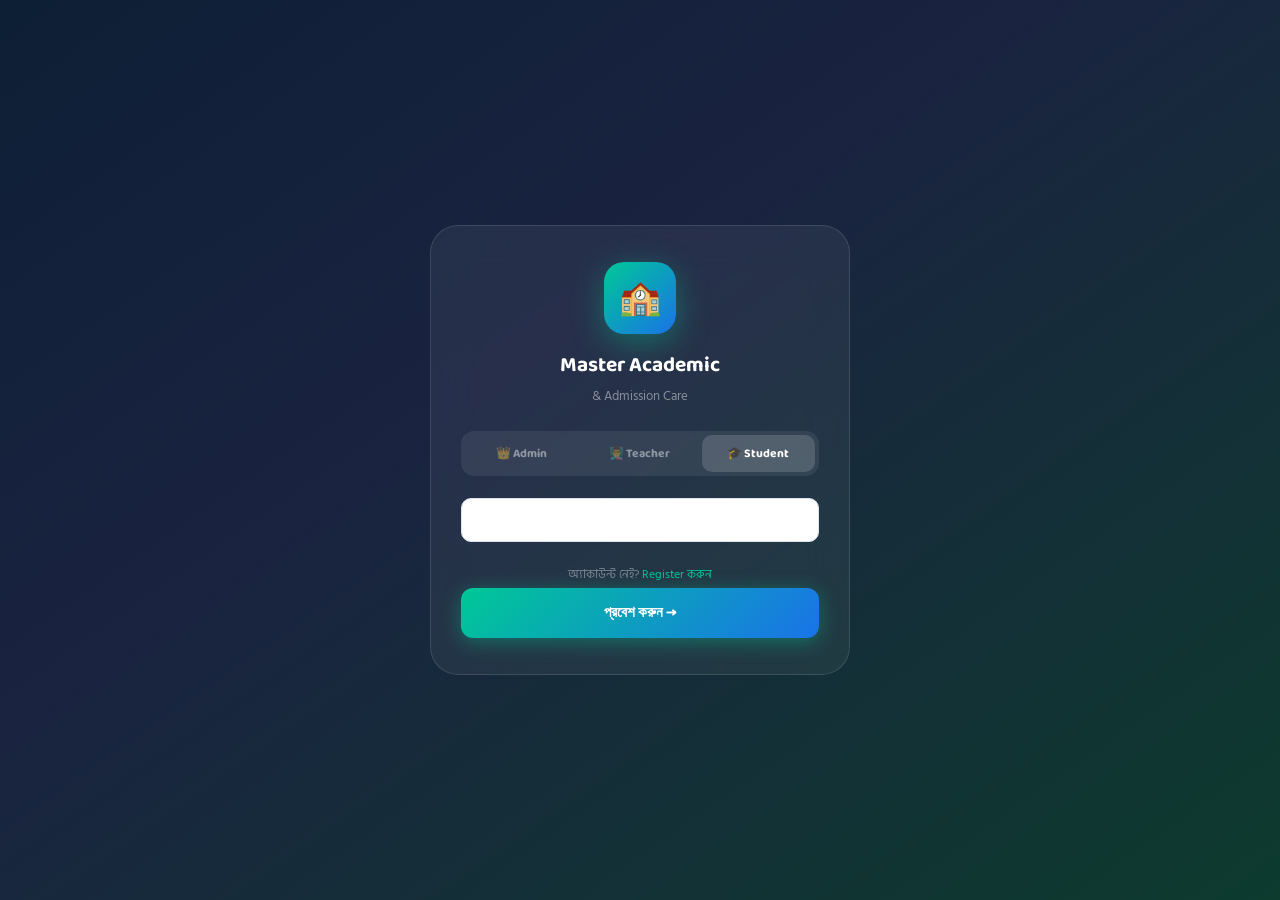
==== index.html @ 63a9b40a "Update index.html" ====
<!DOCTYPE html>
<html lang="en">
<head>
<meta charset="UTF-8"/>
<meta name="viewport" content="width=device-width, initial-scale=1.0, viewport-fit=cover"/>
<title>Master Academic & Admission Care</title>

<!-- ── PWA / Android Notification Permissions ──────────────────────────── -->
<!-- manifest.json must declare: "permissions": ["notifications"] -->
<link rel="manifest" href="/manifest.json"/>

<!-- Android Chrome: treat as standalone app (enables full notification support) -->
<meta name="mobile-web-app-capable" content="yes"/>
<meta name="theme-color" content="#00c896"/>

<!-- iOS Safari PWA support -->
<meta name="apple-mobile-web-app-capable" content="yes"/>
<meta name="apple-mobile-web-app-status-bar-style" content="black-translucent"/>
<meta name="apple-mobile-web-app-title" content="Master Academic"/>
<link rel="apple-touch-icon" href="/icon-192.png"/>

<!-- Prevents Chrome on Android from throttling the SW / background tasks -->
<meta http-equiv="origin-trial" content=""/>

<!-- No referrer leakage on external links -->
<meta name="referrer" content="no-referrer-when-downgrade"/>

<!-- Fonts -->
<link href="https://fonts.googleapis.com/css2?family=Baloo+2:wght@400;600;700;800&family=Hind+Siliguri:wght@400;500;600;700&display=swap" rel="stylesheet"/>

<!-- Quiz System Libraries -->
<script defer src="https://cdn.jsdelivr.net/npm/tesseract.js@5/dist/tesseract.min.js"></script>
<script>
  // PDF.js — load on demand only when quiz OCR is triggered
  window._loadPDFjs = function(){
    if(window._pdfjsLoading || typeof pdfjsLib !== 'undefined') return;
    window._pdfjsLoading = true;
    const s = document.createElement('script');
    s.src = 'https://cdn.jsdelivr.net/npm/pdfjs-dist@3.11.174/build/pdf.min.js';
    s.onload = () => { pdfjsLib.GlobalWorkerOptions.workerSrc = 'https://cdn.jsdelivr.net/npm/pdfjs-dist@3.11.174/build/pdf.worker.min.js'; };
    document.head.appendChild(s);
  };
</script>

<!-- QR Scanner (jsQR) + QR Generator (qrcode.js) — deferred so they never block login render -->
<script>/* jsQR@1.4.0 inlined — no CDN needed */
/**
 * Minified by jsDelivr using Terser v5.37.0.
 * Original file: /npm/jsqr@1.4.0/dist/jsQR.js
 *
 * Do NOT use SRI with dynamically generated files! More information: https://www.jsdelivr.com/using-sri-with-dynamic-files
 */
!function(o,e){"object"==typeof exports&&"object"==typeof module?module.exports=e():"function"==typeof define&&define.amd?define([],e):"object"==typeof exports?exports.jsQR=e():o.jsQR=e()}("undefined"!=typeof self?self:this,(function(){return function(o){var e={};function r(t){if(e[t])return e[t].exports;var c=e[t]={i:t,l:!1,exports:{}};return o[t].call(c.exports,c,c.exports,r),c.l=!0,c.exports}return r.m=o,r.c=e,r.d=function(o,e,t){r.o(o,e)||Object.defineProperty(o,e,{configurable:!1,enumerable:!0,get:t})},r.n=function(o){var e=o&&o.__esModule?function(){return o.default}:function(){return o};return r.d(e,"a",e),e},r.o=function(o,e){return Object.prototype.hasOwnProperty.call(o,e)},r.p="",r(r.s=3)}([function(o,e,r){"use strict";Object.defineProperty(e,"__esModule",{value:!0});var t=function(){function o(o,e){this.width=e,this.height=o.length/e,this.data=o}return o.createEmpty=function(e,r){return new o(new Uint8ClampedArray(e*r),e)},o.prototype.get=function(o,e){return!(o<0||o>=this.width||e<0||e>=this.height)&&!!this.data[e*this.width+o]},o.prototype.set=function(o,e,r){this.data[e*this.width+o]=r?1:0},o.prototype.setRegion=function(o,e,r,t,c){for(var s=e;s<e+t;s++)for(var a=o;a<o+r;a++)this.set(a,s,!!c)},o}();e.BitMatrix=t},function(o,e,r){"use strict";Object.defineProperty(e,"__esModule",{value:!0});var t=r(2);e.addOrSubtractGF=function(o,e){return o^e};var c=function(){function o(o,e,r){this.primitive=o,this.size=e,this.generatorBase=r,this.expTable=new Array(this.size),this.logTable=new Array(this.size);for(var c=1,s=0;s<this.size;s++)this.expTable[s]=c,(c*=2)>=this.size&&(c=(c^this.primitive)&this.size-1);for(s=0;s<this.size-1;s++)this.logTable[this.expTable[s]]=s;this.zero=new t.default(this,Uint8ClampedArray.from([0])),this.one=new t.default(this,Uint8ClampedArray.from([1]))}return o.prototype.multiply=function(o,e){return 0===o||0===e?0:this.expTable[(this.logTable[o]+this.logTable[e])%(this.size-1)]},o.prototype.inverse=function(o){if(0===o)throw new Error("Can't invert 0");return this.expTable[this.size-this.logTable[o]-1]},o.prototype.buildMonomial=function(o,e){if(o<0)throw new Error("Invalid monomial degree less than 0");if(0===e)return this.zero;var r=new Uint8ClampedArray(o+1);return r[0]=e,new t.default(this,r)},o.prototype.log=function(o){if(0===o)throw new Error("Can't take log(0)");return this.logTable[o]},o.prototype.exp=function(o){return this.expTable[o]},o}();e.default=c},function(o,e,r){"use strict";Object.defineProperty(e,"__esModule",{value:!0});var t=r(1),c=function(){function o(o,e){if(0===e.length)throw new Error("No coefficients.");this.field=o;var r=e.length;if(r>1&&0===e[0]){for(var t=1;t<r&&0===e[t];)t++;if(t===r)this.coefficients=o.zero.coefficients;else{this.coefficients=new Uint8ClampedArray(r-t);for(var c=0;c<this.coefficients.length;c++)this.coefficients[c]=e[t+c]}}else this.coefficients=e}return o.prototype.degree=function(){return this.coefficients.length-1},o.prototype.isZero=function(){return 0===this.coefficients[0]},o.prototype.getCoefficient=function(o){return this.coefficients[this.coefficients.length-1-o]},o.prototype.addOrSubtract=function(e){var r;if(this.isZero())return e;if(e.isZero())return this;var c=this.coefficients,s=e.coefficients;c.length>s.length&&(c=(r=[s,c])[0],s=r[1]);for(var a=new Uint8ClampedArray(s.length),n=s.length-c.length,d=0;d<n;d++)a[d]=s[d];for(d=n;d<s.length;d++)a[d]=t.addOrSubtractGF(c[d-n],s[d]);return new o(this.field,a)},o.prototype.multiply=function(e){if(0===e)return this.field.zero;if(1===e)return this;for(var r=this.coefficients.length,t=new Uint8ClampedArray(r),c=0;c<r;c++)t[c]=this.field.multiply(this.coefficients[c],e);return new o(this.field,t)},o.prototype.multiplyPoly=function(e){if(this.isZero()||e.isZero())return this.field.zero;for(var r=this.coefficients,c=r.length,s=e.coefficients,a=s.length,n=new Uint8ClampedArray(c+a-1),d=0;d<c;d++)for(var l=r[d],i=0;i<a;i++)n[d+i]=t.addOrSubtractGF(n[d+i],this.field.multiply(l,s[i]));return new o(this.field,n)},o.prototype.multiplyByMonomial=function(e,r){if(e<0)throw new Error("Invalid degree less than 0");if(0===r)return this.field.zero;for(var t=this.coefficients.length,c=new Uint8ClampedArray(t+e),s=0;s<t;s++)c[s]=this.field.multiply(this.coefficients[s],r);return new o(this.field,c)},o.prototype.evaluateAt=function(o){var e=0;if(0===o)return this.getCoefficient(0);var r=this.coefficients.length;if(1===o)return this.coefficients.forEach((function(o){e=t.addOrSubtractGF(e,o)})),e;e=this.coefficients[0];for(var c=1;c<r;c++)e=t.addOrSubtractGF(this.field.multiply(o,e),this.coefficients[c]);return e},o}();e.default=c},function(o,e,r){"use strict";Object.defineProperty(e,"__esModule",{value:!0});var t=r(4),c=r(5),s=r(11),a=r(12);function n(o){var e=a.locate(o);if(!e)return null;for(var r=0,t=e;r<t.length;r++){var n=t[r],d=s.extract(o,n),l=c.decode(d.matrix);if(l)return{binaryData:l.bytes,data:l.text,chunks:l.chunks,version:l.version,location:{topRightCorner:d.mappingFunction(n.dimension,0),topLeftCorner:d.mappingFunction(0,0),bottomRightCorner:d.mappingFunction(n.dimension,n.dimension),bottomLeftCorner:d.mappingFunction(0,n.dimension),topRightFinderPattern:n.topRight,topLeftFinderPattern:n.topLeft,bottomLeftFinderPattern:n.bottomLeft,bottomRightAlignmentPattern:n.alignmentPattern}}}return null}var d={inversionAttempts:"attemptBoth"};function l(o,e,r,c){void 0===c&&(c={});var s=d;Object.keys(s||{}).forEach((function(o){s[o]=c[o]||s[o]}));var a="attemptBoth"===s.inversionAttempts||"invertFirst"===s.inversionAttempts,l="onlyInvert"===s.inversionAttempts||"invertFirst"===s.inversionAttempts,i=t.binarize(o,e,r,a),B=i.binarized,k=i.inverted,u=n(l?k:B);return u||"attemptBoth"!==s.inversionAttempts&&"invertFirst"!==s.inversionAttempts||(u=n(l?B:k)),u}l.default=l,e.default=l},function(o,e,r){"use strict";Object.defineProperty(e,"__esModule",{value:!0});var t=r(0);function c(o,e,r){return o<e?e:o>r?r:o}var s=function(){function o(o,e){this.width=o,this.data=new Uint8ClampedArray(o*e)}return o.prototype.get=function(o,e){return this.data[e*this.width+o]},o.prototype.set=function(o,e,r){this.data[e*this.width+o]=r},o}();e.binarize=function(o,e,r,a){if(o.length!==e*r*4)throw new Error("Malformed data passed to binarizer.");for(var n=new s(e,r),d=0;d<e;d++)for(var l=0;l<r;l++){var i=o[4*(l*e+d)+0],B=o[4*(l*e+d)+1],k=o[4*(l*e+d)+2];n.set(d,l,.2126*i+.7152*B+.0722*k)}for(var u=Math.ceil(e/8),C=Math.ceil(r/8),m=new s(u,C),f=0;f<C;f++)for(var w=0;w<u;w++){var P=0,v=1/0,h=0;for(l=0;l<8;l++)for(d=0;d<8;d++){var y=n.get(8*w+d,8*f+l);P+=y,v=Math.min(v,y),h=Math.max(h,y)}var p=P/Math.pow(8,2);if(h-v<=24&&(p=v/2,f>0&&w>0)){var b=(m.get(w,f-1)+2*m.get(w-1,f)+m.get(w-1,f-1))/4;v<b&&(p=b)}m.set(w,f,p)}var g=t.BitMatrix.createEmpty(e,r),x=null;for(a&&(x=t.BitMatrix.createEmpty(e,r)),f=0;f<C;f++)for(w=0;w<u;w++){for(var M=c(w,2,u-3),L=c(f,2,C-3),N=(P=0,-2);N<=2;N++)for(var I=-2;I<=2;I++)P+=m.get(M+N,L+I);var O=P/25;for(N=0;N<8;N++)for(I=0;I<8;I++){d=8*w+N,l=8*f+I;var z=n.get(d,l);g.set(d,l,z<=O),a&&x.set(d,l,!(z<=O))}}return a?{binarized:g,inverted:x}:{binarized:g}}},function(o,e,r){"use strict";Object.defineProperty(e,"__esModule",{value:!0});var t=r(0),c=r(6),s=r(9),a=r(10);function n(o,e){for(var r=o^e,t=0;r;)t++,r&=r-1;return t}function d(o,e){return e<<1|o}var l=[{bits:21522,formatInfo:{errorCorrectionLevel:1,dataMask:0}},{bits:20773,formatInfo:{errorCorrectionLevel:1,dataMask:1}},{bits:24188,formatInfo:{errorCorrectionLevel:1,dataMask:2}},{bits:23371,formatInfo:{errorCorrectionLevel:1,dataMask:3}},{bits:17913,formatInfo:{errorCorrectionLevel:1,dataMask:4}},{bits:16590,formatInfo:{errorCorrectionLevel:1,dataMask:5}},{bits:20375,formatInfo:{errorCorrectionLevel:1,dataMask:6}},{bits:19104,formatInfo:{errorCorrectionLevel:1,dataMask:7}},{bits:30660,formatInfo:{errorCorrectionLevel:0,dataMask:0}},{bits:29427,formatInfo:{errorCorrectionLevel:0,dataMask:1}},{bits:32170,formatInfo:{errorCorrectionLevel:0,dataMask:2}},{bits:30877,formatInfo:{errorCorrectionLevel:0,dataMask:3}},{bits:26159,formatInfo:{errorCorrectionLevel:0,dataMask:4}},{bits:25368,formatInfo:{errorCorrectionLevel:0,dataMask:5}},{bits:27713,formatInfo:{errorCorrectionLevel:0,dataMask:6}},{bits:26998,formatInfo:{errorCorrectionLevel:0,dataMask:7}},{bits:5769,formatInfo:{errorCorrectionLevel:3,dataMask:0}},{bits:5054,formatInfo:{errorCorrectionLevel:3,dataMask:1}},{bits:7399,formatInfo:{errorCorrectionLevel:3,dataMask:2}},{bits:6608,formatInfo:{errorCorrectionLevel:3,dataMask:3}},{bits:1890,formatInfo:{errorCorrectionLevel:3,dataMask:4}},{bits:597,formatInfo:{errorCorrectionLevel:3,dataMask:5}},{bits:3340,formatInfo:{errorCorrectionLevel:3,dataMask:6}},{bits:2107,formatInfo:{errorCorrectionLevel:3,dataMask:7}},{bits:13663,formatInfo:{errorCorrectionLevel:2,dataMask:0}},{bits:12392,formatInfo:{errorCorrectionLevel:2,dataMask:1}},{bits:16177,formatInfo:{errorCorrectionLevel:2,dataMask:2}},{bits:14854,formatInfo:{errorCorrectionLevel:2,dataMask:3}},{bits:9396,formatInfo:{errorCorrectionLevel:2,dataMask:4}},{bits:8579,formatInfo:{errorCorrectionLevel:2,dataMask:5}},{bits:11994,formatInfo:{errorCorrectionLevel:2,dataMask:6}},{bits:11245,formatInfo:{errorCorrectionLevel:2,dataMask:7}}],i=[function(o){return(o.y+o.x)%2==0},function(o){return o.y%2==0},function(o){return o.x%3==0},function(o){return(o.y+o.x)%3==0},function(o){return(Math.floor(o.y/2)+Math.floor(o.x/3))%2==0},function(o){return o.x*o.y%2+o.x*o.y%3==0},function(o){return(o.y*o.x%2+o.y*o.x%3)%2==0},function(o){return((o.y+o.x)%2+o.y*o.x%3)%2==0}];function B(o,e,r){for(var c=i[r.dataMask],s=o.height,a=function(o){var e=17+4*o.versionNumber,r=t.BitMatrix.createEmpty(e,e);r.setRegion(0,0,9,9,!0),r.setRegion(e-8,0,8,9,!0),r.setRegion(0,e-8,9,8,!0);for(var c=0,s=o.alignmentPatternCenters;c<s.length;c++)for(var a=s[c],n=0,d=o.alignmentPatternCenters;n<d.length;n++){var l=d[n];6===a&&6===l||6===a&&l===e-7||a===e-7&&6===l||r.setRegion(a-2,l-2,5,5,!0)}return r.setRegion(6,9,1,e-17,!0),r.setRegion(9,6,e-17,1,!0),o.versionNumber>6&&(r.setRegion(e-11,0,3,6,!0),r.setRegion(0,e-11,6,3,!0)),r}(e),n=[],l=0,B=0,k=!0,u=s-1;u>0;u-=2){6===u&&u--;for(var C=0;C<s;C++)for(var m=k?s-1-C:C,f=0;f<2;f++){var w=u-f;if(!a.get(w,m)){B++;var P=o.get(w,m);c({y:m,x:w})&&(P=!P),l=d(P,l),8===B&&(n.push(l),B=0,l=0)}}k=!k}return n}function k(o){var e=function(o){var e=o.height,r=Math.floor((e-17)/4);if(r<=6)return a.VERSIONS[r-1];for(var t=0,c=5;c>=0;c--)for(var s=e-9;s>=e-11;s--)t=d(o.get(s,c),t);var l=0;for(s=5;s>=0;s--)for(c=e-9;c>=e-11;c--)l=d(o.get(s,c),l);for(var i,B=1/0,k=0,u=a.VERSIONS;k<u.length;k++){var C=u[k];if(C.infoBits===t||C.infoBits===l)return C;var m=n(t,C.infoBits);m<B&&(i=C,B=m),(m=n(l,C.infoBits))<B&&(i=C,B=m)}return B<=3?i:void 0}(o);if(!e)return null;var r=function(o){for(var e=0,r=0;r<=8;r++)6!==r&&(e=d(o.get(r,8),e));for(var t=7;t>=0;t--)6!==t&&(e=d(o.get(8,t),e));var c=o.height,s=0;for(t=c-1;t>=c-7;t--)s=d(o.get(8,t),s);for(r=c-8;r<c;r++)s=d(o.get(r,8),s);for(var a=1/0,i=null,B=0,k=l;B<k.length;B++){var u=k[B],C=u.bits,m=u.formatInfo;if(C===e||C===s)return m;var f=n(e,C);f<a&&(i=m,a=f),e!==s&&(f=n(s,C))<a&&(i=m,a=f)}return a<=3?i:null}(o);if(!r)return null;var t=function(o,e,r){var t=e.errorCorrectionLevels[r],c=[],s=0;if(t.ecBlocks.forEach((function(o){for(var e=0;e<o.numBlocks;e++)c.push({numDataCodewords:o.dataCodewordsPerBlock,codewords:[]}),s+=o.dataCodewordsPerBlock+t.ecCodewordsPerBlock})),o.length<s)return null;o=o.slice(0,s);for(var a=t.ecBlocks[0].dataCodewordsPerBlock,n=0;n<a;n++)for(var d=0,l=c;d<l.length;d++)l[d].codewords.push(o.shift());if(t.ecBlocks.length>1){var i=t.ecBlocks[0].numBlocks,B=t.ecBlocks[1].numBlocks;for(n=0;n<B;n++)c[i+n].codewords.push(o.shift())}for(;o.length>0;)for(var k=0,u=c;k<u.length;k++)u[k].codewords.push(o.shift());return c}(B(o,e,r),e,r.errorCorrectionLevel);if(!t)return null;for(var i=t.reduce((function(o,e){return o+e.numDataCodewords}),0),k=new Uint8ClampedArray(i),u=0,C=0,m=t;C<m.length;C++){var f=m[C],w=s.decode(f.codewords,f.codewords.length-f.numDataCodewords);if(!w)return null;for(var P=0;P<f.numDataCodewords;P++)k[u++]=w[P]}try{return c.decode(k,e.versionNumber)}catch(o){return null}}e.decode=function(o){if(null==o)return null;var e=k(o);if(e)return e;for(var r=0;r<o.width;r++)for(var t=r+1;t<o.height;t++)o.get(r,t)!==o.get(t,r)&&(o.set(r,t,!o.get(r,t)),o.set(t,r,!o.get(t,r)));return k(o)}},function(o,e,r){"use strict";Object.defineProperty(e,"__esModule",{value:!0});var t,c,s=r(7),a=r(8);function n(o,e){for(var r=[],t="",c=[10,12,14][e],s=o.readBits(c);s>=3;){if((l=o.readBits(10))>=1e3)throw new Error("Invalid numeric value above 999");var a=Math.floor(l/100),n=Math.floor(l/10)%10,d=l%10;r.push(48+a,48+n,48+d),t+=a.toString()+n.toString()+d.toString(),s-=3}if(2===s){if((l=o.readBits(7))>=100)throw new Error("Invalid numeric value above 99");a=Math.floor(l/10),n=l%10;r.push(48+a,48+n),t+=a.toString()+n.toString()}else if(1===s){var l;if((l=o.readBits(4))>=10)throw new Error("Invalid numeric value above 9");r.push(48+l),t+=l.toString()}return{bytes:r,text:t}}!function(o){o.Numeric="numeric",o.Alphanumeric="alphanumeric",o.Byte="byte",o.Kanji="kanji",o.ECI="eci"}(t=e.Mode||(e.Mode={})),function(o){o[o.Terminator=0]="Terminator",o[o.Numeric=1]="Numeric",o[o.Alphanumeric=2]="Alphanumeric",o[o.Byte=4]="Byte",o[o.Kanji=8]="Kanji",o[o.ECI=7]="ECI"}(c||(c={}));var d=["0","1","2","3","4","5","6","7","8","9","A","B","C","D","E","F","G","H","I","J","K","L","M","N","O","P","Q","R","S","T","U","V","W","X","Y","Z"," ","$","%","*","+","-",".","/",":"];function l(o,e){for(var r=[],t="",c=[9,11,13][e],s=o.readBits(c);s>=2;){var a=o.readBits(11),n=Math.floor(a/45),l=a%45;r.push(d[n].charCodeAt(0),d[l].charCodeAt(0)),t+=d[n]+d[l],s-=2}if(1===s){n=o.readBits(6);r.push(d[n].charCodeAt(0)),t+=d[n]}return{bytes:r,text:t}}function i(o,e){for(var r=[],t="",c=[8,16,16][e],s=o.readBits(c),a=0;a<s;a++){var n=o.readBits(8);r.push(n)}try{t+=decodeURIComponent(r.map((function(o){return"%"+("0"+o.toString(16)).substr(-2)})).join(""))}catch(o){}return{bytes:r,text:t}}function B(o,e){for(var r=[],t="",c=[8,10,12][e],s=o.readBits(c),n=0;n<s;n++){var d=o.readBits(13),l=Math.floor(d/192)<<8|d%192;l+=l<7936?33088:49472,r.push(l>>8,255&l),t+=String.fromCharCode(a.shiftJISTable[l])}return{bytes:r,text:t}}e.decode=function(o,e){for(var r,a,d,k,u=new s.BitStream(o),C=e<=9?0:e<=26?1:2,m={text:"",bytes:[],chunks:[],version:e};u.available()>=4;){var f=u.readBits(4);if(f===c.Terminator)return m;if(f===c.ECI)0===u.readBits(1)?m.chunks.push({type:t.ECI,assignmentNumber:u.readBits(7)}):0===u.readBits(1)?m.chunks.push({type:t.ECI,assignmentNumber:u.readBits(14)}):0===u.readBits(1)?m.chunks.push({type:t.ECI,assignmentNumber:u.readBits(21)}):m.chunks.push({type:t.ECI,assignmentNumber:-1});else if(f===c.Numeric){var w=n(u,C);m.text+=w.text,(r=m.bytes).push.apply(r,w.bytes),m.chunks.push({type:t.Numeric,text:w.text})}else if(f===c.Alphanumeric){var P=l(u,C);m.text+=P.text,(a=m.bytes).push.apply(a,P.bytes),m.chunks.push({type:t.Alphanumeric,text:P.text})}else if(f===c.Byte){var v=i(u,C);m.text+=v.text,(d=m.bytes).push.apply(d,v.bytes),m.chunks.push({type:t.Byte,bytes:v.bytes,text:v.text})}else if(f===c.Kanji){var h=B(u,C);m.text+=h.text,(k=m.bytes).push.apply(k,h.bytes),m.chunks.push({type:t.Kanji,bytes:h.bytes,text:h.text})}}if(0===u.available()||0===u.readBits(u.available()))return m}},function(o,e,r){"use strict";Object.defineProperty(e,"__esModule",{value:!0});var t=function(){function o(o){this.byteOffset=0,this.bitOffset=0,this.bytes=o}return o.prototype.readBits=function(o){if(o<1||o>32||o>this.available())throw new Error("Cannot read "+o.toString()+" bits");var e=0;if(this.bitOffset>0){var r=8-this.bitOffset,t=o<r?o:r,c=255>>8-t<<(s=r-t);e=(this.bytes[this.byteOffset]&c)>>s,o-=t,this.bitOffset+=t,8===this.bitOffset&&(this.bitOffset=0,this.byteOffset++)}if(o>0){for(;o>=8;)e=e<<8|255&this.bytes[this.byteOffset],this.byteOffset++,o-=8;if(o>0){var s;c=255>>(s=8-o)<<s;e=e<<o|(this.bytes[this.byteOffset]&c)>>s,this.bitOffset+=o}}return e},o.prototype.available=function(){return 8*(this.bytes.length-this.byteOffset)-this.bitOffset},o}();e.BitStream=t},function(o,e,r){"use strict";Object.defineProperty(e,"__esModule",{value:!0}),e.shiftJISTable={32:32,33:33,34:34,35:35,36:36,37:37,38:38,39:39,40:40,41:41,42:42,43:43,44:44,45:45,46:46,47:47,48:48,49:49,50:50,51:51,52:52,53:53,54:54,55:55,56:56,57:57,58:58,59:59,60:60,61:61,62:62,63:63,64:64,65:65,66:66,67:67,68:68,69:69,70:70,71:71,72:72,73:73,74:74,75:75,76:76,77:77,78:78,79:79,80:80,81:81,82:82,83:83,84:84,85:85,86:86,87:87,88:88,89:89,90:90,91:91,92:165,93:93,94:94,95:95,96:96,97:97,98:98,99:99,100:100,101:101,102:102,103:103,104:104,105:105,106:106,107:107,108:108,109:109,110:110,111:111,112:112,113:113,114:114,115:115,116:116,117:117,118:118,119:119,120:120,121:121,122:122,123:123,124:124,125:125,126:8254,33088:12288,33089:12289,33090:12290,33091:65292,33092:65294,33093:12539,33094:65306,33095:65307,33096:65311,33097:65281,33098:12443,33099:12444,33100:180,33101:65344,33102:168,33103:65342,33104:65507,33105:65343,33106:12541,33107:12542,33108:12445,33109:12446,33110:12291,33111:20189,33112:12293,33113:12294,33114:12295,33115:12540,33116:8213,33117:8208,33118:65295,33119:92,33120:12316,33121:8214,33122:65372,33123:8230,33124:8229,33125:8216,33126:8217,33127:8220,33128:8221,33129:65288,33130:65289,33131:12308,33132:12309,33133:65339,33134:65341,33135:65371,33136:65373,33137:12296,33138:12297,33139:12298,33140:12299,33141:12300,33142:12301,33143:12302,33144:12303,33145:12304,33146:12305,33147:65291,33148:8722,33149:177,33150:215,33152:247,33153:65309,33154:8800,33155:65308,33156:65310,33157:8806,33158:8807,33159:8734,33160:8756,33161:9794,33162:9792,33163:176,33164:8242,33165:8243,33166:8451,33167:65509,33168:65284,33169:162,33170:163,33171:65285,33172:65283,33173:65286,33174:65290,33175:65312,33176:167,33177:9734,33178:9733,33179:9675,33180:9679,33181:9678,33182:9671,33183:9670,33184:9633,33185:9632,33186:9651,33187:9650,33188:9661,33189:9660,33190:8251,33191:12306,33192:8594,33193:8592,33194:8593,33195:8595,33196:12307,33208:8712,33209:8715,33210:8838,33211:8839,33212:8834,33213:8835,33214:8746,33215:8745,33224:8743,33225:8744,33226:172,33227:8658,33228:8660,33229:8704,33230:8707,33242:8736,33243:8869,33244:8978,33245:8706,33246:8711,33247:8801,33248:8786,33249:8810,33250:8811,33251:8730,33252:8765,33253:8733,33254:8757,33255:8747,33256:8748,33264:8491,33265:8240,33266:9839,33267:9837,33268:9834,33269:8224,33270:8225,33271:182,33276:9711,33359:65296,33360:65297,33361:65298,33362:65299,33363:65300,33364:65301,33365:65302,33366:65303,33367:65304,33368:65305,33376:65313,33377:65314,33378:65315,33379:65316,33380:65317,33381:65318,33382:65319,33383:65320,33384:65321,33385:65322,33386:65323,33387:65324,33388:65325,33389:65326,33390:65327,33391:65328,33392:65329,33393:65330,33394:65331,33395:65332,33396:65333,33397:65334,33398:65335,33399:65336,33400:65337,33401:65338,33409:65345,33410:65346,33411:65347,33412:65348,33413:65349,33414:65350,33415:65351,33416:65352,33417:65353,33418:65354,33419:65355,33420:65356,33421:65357,33422:65358,33423:65359,33424:65360,33425:65361,33426:65362,33427:65363,33428:65364,33429:65365,33430:65366,33431:65367,33432:65368,33433:65369,33434:65370,33439:12353,33440:12354,33441:12355,33442:12356,33443:12357,33444:12358,33445:12359,33446:12360,33447:12361,33448:12362,33449:12363,33450:12364,33451:12365,33452:12366,33453:12367,33454:12368,33455:12369,33456:12370,33457:12371,33458:12372,33459:12373,33460:12374,33461:12375,33462:12376,33463:12377,33464:12378,33465:12379,33466:12380,33467:12381,33468:12382,33469:12383,33470:12384,33471:12385,33472:12386,33473:12387,33474:12388,33475:12389,33476:12390,33477:12391,33478:12392,33479:12393,33480:12394,33481:12395,33482:12396,33483:12397,33484:12398,33485:12399,33486:12400,33487:12401,33488:12402,33489:12403,33490:12404,33491:12405,33492:12406,33493:12407,33494:12408,33495:12409,33496:12410,33497:12411,33498:12412,33499:12413,33500:12414,33501:12415,33502:12416,33503:12417,33504:12418,33505:12419,33506:12420,33507:12421,33508:12422,33509:12423,33510:12424,33511:12425,33512:12426,33513:12427,33514:12428,33515:12429,33516:12430,33517:12431,33518:12432,33519:12433,33520:12434,33521:12435,33600:12449,33601:12450,33602:12451,33603:12452,33604:12453,33605:12454,33606:12455,33607:12456,33608:12457,33609:12458,33610:12459,33611:12460,33612:12461,33613:12462,33614:12463,33615:12464,33616:12465,33617:12466,33618:12467,33619:12468,33620:12469,33621:12470,33622:12471,33623:12472,33624:12473,33625:12474,33626:12475,33627:12476,33628:12477,33629:12478,33630:12479,33631:12480,33632:12481,33633:12482,33634:12483,33635:12484,33636:12485,33637:12486,33638:12487,33639:12488,33640:12489,33641:12490,33642:12491,33643:12492,33644:12493,33645:12494,33646:12495,33647:12496,33648:12497,33649:12498,33650:12499,33651:12500,33652:12501,33653:12502,33654:12503,33655:12504,33656:12505,33657:12506,33658:12507,33659:12508,33660:12509,33661:12510,33662:12511,33664:12512,33665:12513,33666:12514,33667:12515,33668:12516,33669:12517,33670:12518,33671:12519,33672:12520,33673:12521,33674:12522,33675:12523,33676:12524,33677:12525,33678:12526,33679:12527,33680:12528,33681:12529,33682:12530,33683:12531,33684:12532,33685:12533,33686:12534,33695:913,33696:914,33697:915,33698:916,33699:917,33700:918,33701:919,33702:920,33703:921,33704:922,33705:923,33706:924,33707:925,33708:926,33709:927,33710:928,33711:929,33712:931,33713:932,33714:933,33715:934,33716:935,33717:936,33718:937,33727:945,33728:946,33729:947,33730:948,33731:949,33732:950,33733:951,33734:952,33735:953,33736:954,33737:955,33738:956,33739:957,33740:958,33741:959,33742:960,33743:961,33744:963,33745:964,33746:965,33747:966,33748:967,33749:968,33750:969,33856:1040,33857:1041,33858:1042,33859:1043,33860:1044,33861:1045,33862:1025,33863:1046,33864:1047,33865:1048,33866:1049,33867:1050,33868:1051,33869:1052,33870:1053,33871:1054,33872:1055,33873:1056,33874:1057,33875:1058,33876:1059,33877:1060,33878:1061,33879:1062,33880:1063,33881:1064,33882:1065,33883:1066,33884:1067,33885:1068,33886:1069,33887:1070,33888:1071,33904:1072,33905:1073,33906:1074,33907:1075,33908:1076,33909:1077,33910:1105,33911:1078,33912:1079,33913:1080,33914:1081,33915:1082,33916:1083,33917:1084,33918:1085,33920:1086,33921:1087,33922:1088,33923:1089,33924:1090,33925:1091,33926:1092,33927:1093,33928:1094,33929:1095,33930:1096,33931:1097,33932:1098,33933:1099,33934:1100,33935:1101,33936:1102,33937:1103,33951:9472,33952:9474,33953:9484,33954:9488,33955:9496,33956:9492,33957:9500,33958:9516,33959:9508,33960:9524,33961:9532,33962:9473,33963:9475,33964:9487,33965:9491,33966:9499,33967:9495,33968:9507,33969:9523,33970:9515,33971:9531,33972:9547,33973:9504,33974:9519,33975:9512,33976:9527,33977:9535,33978:9501,33979:9520,33980:9509,33981:9528,33982:9538,34975:20124,34976:21782,34977:23043,34978:38463,34979:21696,34980:24859,34981:25384,34982:23030,34983:36898,34984:33909,34985:33564,34986:31312,34987:24746,34988:25569,34989:28197,34990:26093,34991:33894,34992:33446,34993:39925,34994:26771,34995:22311,34996:26017,34997:25201,34998:23451,34999:22992,35e3:34427,35001:39156,35002:32098,35003:32190,35004:39822,35005:25110,35006:31903,35007:34999,35008:23433,35009:24245,35010:25353,35011:26263,35012:26696,35013:38343,35014:38797,35015:26447,35016:20197,35017:20234,35018:20301,35019:20381,35020:20553,35021:22258,35022:22839,35023:22996,35024:23041,35025:23561,35026:24799,35027:24847,35028:24944,35029:26131,35030:26885,35031:28858,35032:30031,35033:30064,35034:31227,35035:32173,35036:32239,35037:32963,35038:33806,35039:34915,35040:35586,35041:36949,35042:36986,35043:21307,35044:20117,35045:20133,35046:22495,35047:32946,35048:37057,35049:30959,35050:19968,35051:22769,35052:28322,35053:36920,35054:31282,35055:33576,35056:33419,35057:39983,35058:20801,35059:21360,35060:21693,35061:21729,35062:22240,35063:23035,35064:24341,35065:39154,35066:28139,35067:32996,35068:34093,35136:38498,35137:38512,35138:38560,35139:38907,35140:21515,35141:21491,35142:23431,35143:28879,35144:32701,35145:36802,35146:38632,35147:21359,35148:40284,35149:31418,35150:19985,35151:30867,35152:33276,35153:28198,35154:22040,35155:21764,35156:27421,35157:34074,35158:39995,35159:23013,35160:21417,35161:28006,35162:29916,35163:38287,35164:22082,35165:20113,35166:36939,35167:38642,35168:33615,35169:39180,35170:21473,35171:21942,35172:23344,35173:24433,35174:26144,35175:26355,35176:26628,35177:27704,35178:27891,35179:27945,35180:29787,35181:30408,35182:31310,35183:38964,35184:33521,35185:34907,35186:35424,35187:37613,35188:28082,35189:30123,35190:30410,35191:39365,35192:24742,35193:35585,35194:36234,35195:38322,35196:27022,35197:21421,35198:20870,35200:22290,35201:22576,35202:22852,35203:23476,35204:24310,35205:24616,35206:25513,35207:25588,35208:27839,35209:28436,35210:28814,35211:28948,35212:29017,35213:29141,35214:29503,35215:32257,35216:33398,35217:33489,35218:34199,35219:36960,35220:37467,35221:40219,35222:22633,35223:26044,35224:27738,35225:29989,35226:20985,35227:22830,35228:22885,35229:24448,35230:24540,35231:25276,35232:26106,35233:27178,35234:27431,35235:27572,35236:29579,35237:32705,35238:35158,35239:40236,35240:40206,35241:40644,35242:23713,35243:27798,35244:33659,35245:20740,35246:23627,35247:25014,35248:33222,35249:26742,35250:29281,35251:20057,35252:20474,35253:21368,35254:24681,35255:28201,35256:31311,35257:38899,35258:19979,35259:21270,35260:20206,35261:20309,35262:20285,35263:20385,35264:20339,35265:21152,35266:21487,35267:22025,35268:22799,35269:23233,35270:23478,35271:23521,35272:31185,35273:26247,35274:26524,35275:26550,35276:27468,35277:27827,35278:28779,35279:29634,35280:31117,35281:31166,35282:31292,35283:31623,35284:33457,35285:33499,35286:33540,35287:33655,35288:33775,35289:33747,35290:34662,35291:35506,35292:22057,35293:36008,35294:36838,35295:36942,35296:38686,35297:34442,35298:20420,35299:23784,35300:25105,35301:29273,35302:30011,35303:33253,35304:33469,35305:34558,35306:36032,35307:38597,35308:39187,35309:39381,35310:20171,35311:20250,35312:35299,35313:22238,35314:22602,35315:22730,35316:24315,35317:24555,35318:24618,35319:24724,35320:24674,35321:25040,35322:25106,35323:25296,35324:25913,35392:39745,35393:26214,35394:26800,35395:28023,35396:28784,35397:30028,35398:30342,35399:32117,35400:33445,35401:34809,35402:38283,35403:38542,35404:35997,35405:20977,35406:21182,35407:22806,35408:21683,35409:23475,35410:23830,35411:24936,35412:27010,35413:28079,35414:30861,35415:33995,35416:34903,35417:35442,35418:37799,35419:39608,35420:28012,35421:39336,35422:34521,35423:22435,35424:26623,35425:34510,35426:37390,35427:21123,35428:22151,35429:21508,35430:24275,35431:25313,35432:25785,35433:26684,35434:26680,35435:27579,35436:29554,35437:30906,35438:31339,35439:35226,35440:35282,35441:36203,35442:36611,35443:37101,35444:38307,35445:38548,35446:38761,35447:23398,35448:23731,35449:27005,35450:38989,35451:38990,35452:25499,35453:31520,35454:27179,35456:27263,35457:26806,35458:39949,35459:28511,35460:21106,35461:21917,35462:24688,35463:25324,35464:27963,35465:28167,35466:28369,35467:33883,35468:35088,35469:36676,35470:19988,35471:39993,35472:21494,35473:26907,35474:27194,35475:38788,35476:26666,35477:20828,35478:31427,35479:33970,35480:37340,35481:37772,35482:22107,35483:40232,35484:26658,35485:33541,35486:33841,35487:31909,35488:21e3,35489:33477,35490:29926,35491:20094,35492:20355,35493:20896,35494:23506,35495:21002,35496:21208,35497:21223,35498:24059,35499:21914,35500:22570,35501:23014,35502:23436,35503:23448,35504:23515,35505:24178,35506:24185,35507:24739,35508:24863,35509:24931,35510:25022,35511:25563,35512:25954,35513:26577,35514:26707,35515:26874,35516:27454,35517:27475,35518:27735,35519:28450,35520:28567,35521:28485,35522:29872,35523:29976,35524:30435,35525:30475,35526:31487,35527:31649,35528:31777,35529:32233,35530:32566,35531:32752,35532:32925,35533:33382,35534:33694,35535:35251,35536:35532,35537:36011,35538:36996,35539:37969,35540:38291,35541:38289,35542:38306,35543:38501,35544:38867,35545:39208,35546:33304,35547:20024,35548:21547,35549:23736,35550:24012,35551:29609,35552:30284,35553:30524,35554:23721,35555:32747,35556:36107,35557:38593,35558:38929,35559:38996,35560:39e3,35561:20225,35562:20238,35563:21361,35564:21916,35565:22120,35566:22522,35567:22855,35568:23305,35569:23492,35570:23696,35571:24076,35572:24190,35573:24524,35574:25582,35575:26426,35576:26071,35577:26082,35578:26399,35579:26827,35580:26820,35648:27231,35649:24112,35650:27589,35651:27671,35652:27773,35653:30079,35654:31048,35655:23395,35656:31232,35657:32e3,35658:24509,35659:35215,35660:35352,35661:36020,35662:36215,35663:36556,35664:36637,35665:39138,35666:39438,35667:39740,35668:20096,35669:20605,35670:20736,35671:22931,35672:23452,35673:25135,35674:25216,35675:25836,35676:27450,35677:29344,35678:30097,35679:31047,35680:32681,35681:34811,35682:35516,35683:35696,35684:25516,35685:33738,35686:38816,35687:21513,35688:21507,35689:21931,35690:26708,35691:27224,35692:35440,35693:30759,35694:26485,35695:40653,35696:21364,35697:23458,35698:33050,35699:34384,35700:36870,35701:19992,35702:20037,35703:20167,35704:20241,35705:21450,35706:21560,35707:23470,35708:24339,35709:24613,35710:25937,35712:26429,35713:27714,35714:27762,35715:27875,35716:28792,35717:29699,35718:31350,35719:31406,35720:31496,35721:32026,35722:31998,35723:32102,35724:26087,35725:29275,35726:21435,35727:23621,35728:24040,35729:25298,35730:25312,35731:25369,35732:28192,35733:34394,35734:35377,35735:36317,35736:37624,35737:28417,35738:31142,35739:39770,35740:20136,35741:20139,35742:20140,35743:20379,35744:20384,35745:20689,35746:20807,35747:31478,35748:20849,35749:20982,35750:21332,35751:21281,35752:21375,35753:21483,35754:21932,35755:22659,35756:23777,35757:24375,35758:24394,35759:24623,35760:24656,35761:24685,35762:25375,35763:25945,35764:27211,35765:27841,35766:29378,35767:29421,35768:30703,35769:33016,35770:33029,35771:33288,35772:34126,35773:37111,35774:37857,35775:38911,35776:39255,35777:39514,35778:20208,35779:20957,35780:23597,35781:26241,35782:26989,35783:23616,35784:26354,35785:26997,35786:29577,35787:26704,35788:31873,35789:20677,35790:21220,35791:22343,35792:24062,35793:37670,35794:26020,35795:27427,35796:27453,35797:29748,35798:31105,35799:31165,35800:31563,35801:32202,35802:33465,35803:33740,35804:34943,35805:35167,35806:35641,35807:36817,35808:37329,35809:21535,35810:37504,35811:20061,35812:20534,35813:21477,35814:21306,35815:29399,35816:29590,35817:30697,35818:33510,35819:36527,35820:39366,35821:39368,35822:39378,35823:20855,35824:24858,35825:34398,35826:21936,35827:31354,35828:20598,35829:23507,35830:36935,35831:38533,35832:20018,35833:27355,35834:37351,35835:23633,35836:23624,35904:25496,35905:31391,35906:27795,35907:38772,35908:36705,35909:31402,35910:29066,35911:38536,35912:31874,35913:26647,35914:32368,35915:26705,35916:37740,35917:21234,35918:21531,35919:34219,35920:35347,35921:32676,35922:36557,35923:37089,35924:21350,35925:34952,35926:31041,35927:20418,35928:20670,35929:21009,35930:20804,35931:21843,35932:22317,35933:29674,35934:22411,35935:22865,35936:24418,35937:24452,35938:24693,35939:24950,35940:24935,35941:25001,35942:25522,35943:25658,35944:25964,35945:26223,35946:26690,35947:28179,35948:30054,35949:31293,35950:31995,35951:32076,35952:32153,35953:32331,35954:32619,35955:33550,35956:33610,35957:34509,35958:35336,35959:35427,35960:35686,35961:36605,35962:38938,35963:40335,35964:33464,35965:36814,35966:39912,35968:21127,35969:25119,35970:25731,35971:28608,35972:38553,35973:26689,35974:20625,35975:27424,35976:27770,35977:28500,35978:31348,35979:32080,35980:34880,35981:35363,35982:26376,35983:20214,35984:20537,35985:20518,35986:20581,35987:20860,35988:21048,35989:21091,35990:21927,35991:22287,35992:22533,35993:23244,35994:24314,35995:25010,35996:25080,35997:25331,35998:25458,35999:26908,36e3:27177,36001:29309,36002:29356,36003:29486,36004:30740,36005:30831,36006:32121,36007:30476,36008:32937,36009:35211,36010:35609,36011:36066,36012:36562,36013:36963,36014:37749,36015:38522,36016:38997,36017:39443,36018:40568,36019:20803,36020:21407,36021:21427,36022:24187,36023:24358,36024:28187,36025:28304,36026:29572,36027:29694,36028:32067,36029:33335,36030:35328,36031:35578,36032:38480,36033:20046,36034:20491,36035:21476,36036:21628,36037:22266,36038:22993,36039:23396,36040:24049,36041:24235,36042:24359,36043:25144,36044:25925,36045:26543,36046:28246,36047:29392,36048:31946,36049:34996,36050:32929,36051:32993,36052:33776,36053:34382,36054:35463,36055:36328,36056:37431,36057:38599,36058:39015,36059:40723,36060:20116,36061:20114,36062:20237,36063:21320,36064:21577,36065:21566,36066:23087,36067:24460,36068:24481,36069:24735,36070:26791,36071:27278,36072:29786,36073:30849,36074:35486,36075:35492,36076:35703,36077:37264,36078:20062,36079:39881,36080:20132,36081:20348,36082:20399,36083:20505,36084:20502,36085:20809,36086:20844,36087:21151,36088:21177,36089:21246,36090:21402,36091:21475,36092:21521,36160:21518,36161:21897,36162:22353,36163:22434,36164:22909,36165:23380,36166:23389,36167:23439,36168:24037,36169:24039,36170:24055,36171:24184,36172:24195,36173:24218,36174:24247,36175:24344,36176:24658,36177:24908,36178:25239,36179:25304,36180:25511,36181:25915,36182:26114,36183:26179,36184:26356,36185:26477,36186:26657,36187:26775,36188:27083,36189:27743,36190:27946,36191:28009,36192:28207,36193:28317,36194:30002,36195:30343,36196:30828,36197:31295,36198:31968,36199:32005,36200:32024,36201:32094,36202:32177,36203:32789,36204:32771,36205:32943,36206:32945,36207:33108,36208:33167,36209:33322,36210:33618,36211:34892,36212:34913,36213:35611,36214:36002,36215:36092,36216:37066,36217:37237,36218:37489,36219:30783,36220:37628,36221:38308,36222:38477,36224:38917,36225:39321,36226:39640,36227:40251,36228:21083,36229:21163,36230:21495,36231:21512,36232:22741,36233:25335,36234:28640,36235:35946,36236:36703,36237:40633,36238:20811,36239:21051,36240:21578,36241:22269,36242:31296,36243:37239,36244:40288,36245:40658,36246:29508,36247:28425,36248:33136,36249:29969,36250:24573,36251:24794,36252:39592,36253:29403,36254:36796,36255:27492,36256:38915,36257:20170,36258:22256,36259:22372,36260:22718,36261:23130,36262:24680,36263:25031,36264:26127,36265:26118,36266:26681,36267:26801,36268:28151,36269:30165,36270:32058,36271:33390,36272:39746,36273:20123,36274:20304,36275:21449,36276:21766,36277:23919,36278:24038,36279:24046,36280:26619,36281:27801,36282:29811,36283:30722,36284:35408,36285:37782,36286:35039,36287:22352,36288:24231,36289:25387,36290:20661,36291:20652,36292:20877,36293:26368,36294:21705,36295:22622,36296:22971,36297:23472,36298:24425,36299:25165,36300:25505,36301:26685,36302:27507,36303:28168,36304:28797,36305:37319,36306:29312,36307:30741,36308:30758,36309:31085,36310:25998,36311:32048,36312:33756,36313:35009,36314:36617,36315:38555,36316:21092,36317:22312,36318:26448,36319:32618,36320:36001,36321:20916,36322:22338,36323:38442,36324:22586,36325:27018,36326:32948,36327:21682,36328:23822,36329:22524,36330:30869,36331:40442,36332:20316,36333:21066,36334:21643,36335:25662,36336:26152,36337:26388,36338:26613,36339:31364,36340:31574,36341:32034,36342:37679,36343:26716,36344:39853,36345:31545,36346:21273,36347:20874,36348:21047,36416:23519,36417:25334,36418:25774,36419:25830,36420:26413,36421:27578,36422:34217,36423:38609,36424:30352,36425:39894,36426:25420,36427:37638,36428:39851,36429:30399,36430:26194,36431:19977,36432:20632,36433:21442,36434:23665,36435:24808,36436:25746,36437:25955,36438:26719,36439:29158,36440:29642,36441:29987,36442:31639,36443:32386,36444:34453,36445:35715,36446:36059,36447:37240,36448:39184,36449:26028,36450:26283,36451:27531,36452:20181,36453:20180,36454:20282,36455:20351,36456:21050,36457:21496,36458:21490,36459:21987,36460:22235,36461:22763,36462:22987,36463:22985,36464:23039,36465:23376,36466:23629,36467:24066,36468:24107,36469:24535,36470:24605,36471:25351,36472:25903,36473:23388,36474:26031,36475:26045,36476:26088,36477:26525,36478:27490,36480:27515,36481:27663,36482:29509,36483:31049,36484:31169,36485:31992,36486:32025,36487:32043,36488:32930,36489:33026,36490:33267,36491:35222,36492:35422,36493:35433,36494:35430,36495:35468,36496:35566,36497:36039,36498:36060,36499:38604,36500:39164,36501:27503,36502:20107,36503:20284,36504:20365,36505:20816,36506:23383,36507:23546,36508:24904,36509:25345,36510:26178,36511:27425,36512:28363,36513:27835,36514:29246,36515:29885,36516:30164,36517:30913,36518:31034,36519:32780,36520:32819,36521:33258,36522:33940,36523:36766,36524:27728,36525:40575,36526:24335,36527:35672,36528:40235,36529:31482,36530:36600,36531:23437,36532:38635,36533:19971,36534:21489,36535:22519,36536:22833,36537:23241,36538:23460,36539:24713,36540:28287,36541:28422,36542:30142,36543:36074,36544:23455,36545:34048,36546:31712,36547:20594,36548:26612,36549:33437,36550:23649,36551:34122,36552:32286,36553:33294,36554:20889,36555:23556,36556:25448,36557:36198,36558:26012,36559:29038,36560:31038,36561:32023,36562:32773,36563:35613,36564:36554,36565:36974,36566:34503,36567:37034,36568:20511,36569:21242,36570:23610,36571:26451,36572:28796,36573:29237,36574:37196,36575:37320,36576:37675,36577:33509,36578:23490,36579:24369,36580:24825,36581:20027,36582:21462,36583:23432,36584:25163,36585:26417,36586:27530,36587:29417,36588:29664,36589:31278,36590:33131,36591:36259,36592:37202,36593:39318,36594:20754,36595:21463,36596:21610,36597:23551,36598:25480,36599:27193,36600:32172,36601:38656,36602:22234,36603:21454,36604:21608,36672:23447,36673:23601,36674:24030,36675:20462,36676:24833,36677:25342,36678:27954,36679:31168,36680:31179,36681:32066,36682:32333,36683:32722,36684:33261,36685:33311,36686:33936,36687:34886,36688:35186,36689:35728,36690:36468,36691:36655,36692:36913,36693:37195,36694:37228,36695:38598,36696:37276,36697:20160,36698:20303,36699:20805,36700:21313,36701:24467,36702:25102,36703:26580,36704:27713,36705:28171,36706:29539,36707:32294,36708:37325,36709:37507,36710:21460,36711:22809,36712:23487,36713:28113,36714:31069,36715:32302,36716:31899,36717:22654,36718:29087,36719:20986,36720:34899,36721:36848,36722:20426,36723:23803,36724:26149,36725:30636,36726:31459,36727:33308,36728:39423,36729:20934,36730:24490,36731:26092,36732:26991,36733:27529,36734:28147,36736:28310,36737:28516,36738:30462,36739:32020,36740:24033,36741:36981,36742:37255,36743:38918,36744:20966,36745:21021,36746:25152,36747:26257,36748:26329,36749:28186,36750:24246,36751:32210,36752:32626,36753:26360,36754:34223,36755:34295,36756:35576,36757:21161,36758:21465,36759:22899,36760:24207,36761:24464,36762:24661,36763:37604,36764:38500,36765:20663,36766:20767,36767:21213,36768:21280,36769:21319,36770:21484,36771:21736,36772:21830,36773:21809,36774:22039,36775:22888,36776:22974,36777:23100,36778:23477,36779:23558,36780:23567,36781:23569,36782:23578,36783:24196,36784:24202,36785:24288,36786:24432,36787:25215,36788:25220,36789:25307,36790:25484,36791:25463,36792:26119,36793:26124,36794:26157,36795:26230,36796:26494,36797:26786,36798:27167,36799:27189,36800:27836,36801:28040,36802:28169,36803:28248,36804:28988,36805:28966,36806:29031,36807:30151,36808:30465,36809:30813,36810:30977,36811:31077,36812:31216,36813:31456,36814:31505,36815:31911,36816:32057,36817:32918,36818:33750,36819:33931,36820:34121,36821:34909,36822:35059,36823:35359,36824:35388,36825:35412,36826:35443,36827:35937,36828:36062,36829:37284,36830:37478,36831:37758,36832:37912,36833:38556,36834:38808,36835:19978,36836:19976,36837:19998,36838:20055,36839:20887,36840:21104,36841:22478,36842:22580,36843:22732,36844:23330,36845:24120,36846:24773,36847:25854,36848:26465,36849:26454,36850:27972,36851:29366,36852:30067,36853:31331,36854:33976,36855:35698,36856:37304,36857:37664,36858:22065,36859:22516,36860:39166,36928:25325,36929:26893,36930:27542,36931:29165,36932:32340,36933:32887,36934:33394,36935:35302,36936:39135,36937:34645,36938:36785,36939:23611,36940:20280,36941:20449,36942:20405,36943:21767,36944:23072,36945:23517,36946:23529,36947:24515,36948:24910,36949:25391,36950:26032,36951:26187,36952:26862,36953:27035,36954:28024,36955:28145,36956:30003,36957:30137,36958:30495,36959:31070,36960:31206,36961:32051,36962:33251,36963:33455,36964:34218,36965:35242,36966:35386,36967:36523,36968:36763,36969:36914,36970:37341,36971:38663,36972:20154,36973:20161,36974:20995,36975:22645,36976:22764,36977:23563,36978:29978,36979:23613,36980:33102,36981:35338,36982:36805,36983:38499,36984:38765,36985:31525,36986:35535,36987:38920,36988:37218,36989:22259,36990:21416,36992:36887,36993:21561,36994:22402,36995:24101,36996:25512,36997:27700,36998:28810,36999:30561,37e3:31883,37001:32736,37002:34928,37003:36930,37004:37204,37005:37648,37006:37656,37007:38543,37008:29790,37009:39620,37010:23815,37011:23913,37012:25968,37013:26530,37014:36264,37015:38619,37016:25454,37017:26441,37018:26905,37019:33733,37020:38935,37021:38592,37022:35070,37023:28548,37024:25722,37025:23544,37026:19990,37027:28716,37028:30045,37029:26159,37030:20932,37031:21046,37032:21218,37033:22995,37034:24449,37035:24615,37036:25104,37037:25919,37038:25972,37039:26143,37040:26228,37041:26866,37042:26646,37043:27491,37044:28165,37045:29298,37046:29983,37047:30427,37048:31934,37049:32854,37050:22768,37051:35069,37052:35199,37053:35488,37054:35475,37055:35531,37056:36893,37057:37266,37058:38738,37059:38745,37060:25993,37061:31246,37062:33030,37063:38587,37064:24109,37065:24796,37066:25114,37067:26021,37068:26132,37069:26512,37070:30707,37071:31309,37072:31821,37073:32318,37074:33034,37075:36012,37076:36196,37077:36321,37078:36447,37079:30889,37080:20999,37081:25305,37082:25509,37083:25666,37084:25240,37085:35373,37086:31363,37087:31680,37088:35500,37089:38634,37090:32118,37091:33292,37092:34633,37093:20185,37094:20808,37095:21315,37096:21344,37097:23459,37098:23554,37099:23574,37100:24029,37101:25126,37102:25159,37103:25776,37104:26643,37105:26676,37106:27849,37107:27973,37108:27927,37109:26579,37110:28508,37111:29006,37112:29053,37113:26059,37114:31359,37115:31661,37116:32218,37184:32330,37185:32680,37186:33146,37187:33307,37188:33337,37189:34214,37190:35438,37191:36046,37192:36341,37193:36984,37194:36983,37195:37549,37196:37521,37197:38275,37198:39854,37199:21069,37200:21892,37201:28472,37202:28982,37203:20840,37204:31109,37205:32341,37206:33203,37207:31950,37208:22092,37209:22609,37210:23720,37211:25514,37212:26366,37213:26365,37214:26970,37215:29401,37216:30095,37217:30094,37218:30990,37219:31062,37220:31199,37221:31895,37222:32032,37223:32068,37224:34311,37225:35380,37226:38459,37227:36961,37228:40736,37229:20711,37230:21109,37231:21452,37232:21474,37233:20489,37234:21930,37235:22766,37236:22863,37237:29245,37238:23435,37239:23652,37240:21277,37241:24803,37242:24819,37243:25436,37244:25475,37245:25407,37246:25531,37248:25805,37249:26089,37250:26361,37251:24035,37252:27085,37253:27133,37254:28437,37255:29157,37256:20105,37257:30185,37258:30456,37259:31379,37260:31967,37261:32207,37262:32156,37263:32865,37264:33609,37265:33624,37266:33900,37267:33980,37268:34299,37269:35013,37270:36208,37271:36865,37272:36973,37273:37783,37274:38684,37275:39442,37276:20687,37277:22679,37278:24974,37279:33235,37280:34101,37281:36104,37282:36896,37283:20419,37284:20596,37285:21063,37286:21363,37287:24687,37288:25417,37289:26463,37290:28204,37291:36275,37292:36895,37293:20439,37294:23646,37295:36042,37296:26063,37297:32154,37298:21330,37299:34966,37300:20854,37301:25539,37302:23384,37303:23403,37304:23562,37305:25613,37306:26449,37307:36956,37308:20182,37309:22810,37310:22826,37311:27760,37312:35409,37313:21822,37314:22549,37315:22949,37316:24816,37317:25171,37318:26561,37319:33333,37320:26965,37321:38464,37322:39364,37323:39464,37324:20307,37325:22534,37326:23550,37327:32784,37328:23729,37329:24111,37330:24453,37331:24608,37332:24907,37333:25140,37334:26367,37335:27888,37336:28382,37337:32974,37338:33151,37339:33492,37340:34955,37341:36024,37342:36864,37343:36910,37344:38538,37345:40667,37346:39899,37347:20195,37348:21488,37349:22823,37350:31532,37351:37261,37352:38988,37353:40441,37354:28381,37355:28711,37356:21331,37357:21828,37358:23429,37359:25176,37360:25246,37361:25299,37362:27810,37363:28655,37364:29730,37365:35351,37366:37944,37367:28609,37368:35582,37369:33592,37370:20967,37371:34552,37372:21482,37440:21481,37441:20294,37442:36948,37443:36784,37444:22890,37445:33073,37446:24061,37447:31466,37448:36799,37449:26842,37450:35895,37451:29432,37452:40008,37453:27197,37454:35504,37455:20025,37456:21336,37457:22022,37458:22374,37459:25285,37460:25506,37461:26086,37462:27470,37463:28129,37464:28251,37465:28845,37466:30701,37467:31471,37468:31658,37469:32187,37470:32829,37471:32966,37472:34507,37473:35477,37474:37723,37475:22243,37476:22727,37477:24382,37478:26029,37479:26262,37480:27264,37481:27573,37482:30007,37483:35527,37484:20516,37485:30693,37486:22320,37487:24347,37488:24677,37489:26234,37490:27744,37491:30196,37492:31258,37493:32622,37494:33268,37495:34584,37496:36933,37497:39347,37498:31689,37499:30044,37500:31481,37501:31569,37502:33988,37504:36880,37505:31209,37506:31378,37507:33590,37508:23265,37509:30528,37510:20013,37511:20210,37512:23449,37513:24544,37514:25277,37515:26172,37516:26609,37517:27880,37518:34411,37519:34935,37520:35387,37521:37198,37522:37619,37523:39376,37524:27159,37525:28710,37526:29482,37527:33511,37528:33879,37529:36015,37530:19969,37531:20806,37532:20939,37533:21899,37534:23541,37535:24086,37536:24115,37537:24193,37538:24340,37539:24373,37540:24427,37541:24500,37542:25074,37543:25361,37544:26274,37545:26397,37546:28526,37547:29266,37548:30010,37549:30522,37550:32884,37551:33081,37552:33144,37553:34678,37554:35519,37555:35548,37556:36229,37557:36339,37558:37530,37559:38263,37560:38914,37561:40165,37562:21189,37563:25431,37564:30452,37565:26389,37566:27784,37567:29645,37568:36035,37569:37806,37570:38515,37571:27941,37572:22684,37573:26894,37574:27084,37575:36861,37576:37786,37577:30171,37578:36890,37579:22618,37580:26626,37581:25524,37582:27131,37583:20291,37584:28460,37585:26584,37586:36795,37587:34086,37588:32180,37589:37716,37590:26943,37591:28528,37592:22378,37593:22775,37594:23340,37595:32044,37596:29226,37597:21514,37598:37347,37599:40372,37600:20141,37601:20302,37602:20572,37603:20597,37604:21059,37605:35998,37606:21576,37607:22564,37608:23450,37609:24093,37610:24213,37611:24237,37612:24311,37613:24351,37614:24716,37615:25269,37616:25402,37617:25552,37618:26799,37619:27712,37620:30855,37621:31118,37622:31243,37623:32224,37624:33351,37625:35330,37626:35558,37627:36420,37628:36883,37696:37048,37697:37165,37698:37336,37699:40718,37700:27877,37701:25688,37702:25826,37703:25973,37704:28404,37705:30340,37706:31515,37707:36969,37708:37841,37709:28346,37710:21746,37711:24505,37712:25764,37713:36685,37714:36845,37715:37444,37716:20856,37717:22635,37718:22825,37719:23637,37720:24215,37721:28155,37722:32399,37723:29980,37724:36028,37725:36578,37726:39003,37727:28857,37728:20253,37729:27583,37730:28593,37731:3e4,37732:38651,37733:20814,37734:21520,37735:22581,37736:22615,37737:22956,37738:23648,37739:24466,37740:26007,37741:26460,37742:28193,37743:30331,37744:33759,37745:36077,37746:36884,37747:37117,37748:37709,37749:30757,37750:30778,37751:21162,37752:24230,37753:22303,37754:22900,37755:24594,37756:20498,37757:20826,37758:20908,37760:20941,37761:20992,37762:21776,37763:22612,37764:22616,37765:22871,37766:23445,37767:23798,37768:23947,37769:24764,37770:25237,37771:25645,37772:26481,37773:26691,37774:26812,37775:26847,37776:30423,37777:28120,37778:28271,37779:28059,37780:28783,37781:29128,37782:24403,37783:30168,37784:31095,37785:31561,37786:31572,37787:31570,37788:31958,37789:32113,37790:21040,37791:33891,37792:34153,37793:34276,37794:35342,37795:35588,37796:35910,37797:36367,37798:36867,37799:36879,37800:37913,37801:38518,37802:38957,37803:39472,37804:38360,37805:20685,37806:21205,37807:21516,37808:22530,37809:23566,37810:24999,37811:25758,37812:27934,37813:30643,37814:31461,37815:33012,37816:33796,37817:36947,37818:37509,37819:23776,37820:40199,37821:21311,37822:24471,37823:24499,37824:28060,37825:29305,37826:30563,37827:31167,37828:31716,37829:27602,37830:29420,37831:35501,37832:26627,37833:27233,37834:20984,37835:31361,37836:26932,37837:23626,37838:40182,37839:33515,37840:23493,37841:37193,37842:28702,37843:22136,37844:23663,37845:24775,37846:25958,37847:27788,37848:35930,37849:36929,37850:38931,37851:21585,37852:26311,37853:37389,37854:22856,37855:37027,37856:20869,37857:20045,37858:20970,37859:34201,37860:35598,37861:28760,37862:25466,37863:37707,37864:26978,37865:39348,37866:32260,37867:30071,37868:21335,37869:26976,37870:36575,37871:38627,37872:27741,37873:20108,37874:23612,37875:24336,37876:36841,37877:21250,37878:36049,37879:32905,37880:34425,37881:24319,37882:26085,37883:20083,37884:20837,37952:22914,37953:23615,37954:38894,37955:20219,37956:22922,37957:24525,37958:35469,37959:28641,37960:31152,37961:31074,37962:23527,37963:33905,37964:29483,37965:29105,37966:24180,37967:24565,37968:25467,37969:25754,37970:29123,37971:31896,37972:20035,37973:24316,37974:20043,37975:22492,37976:22178,37977:24745,37978:28611,37979:32013,37980:33021,37981:33075,37982:33215,37983:36786,37984:35223,37985:34468,37986:24052,37987:25226,37988:25773,37989:35207,37990:26487,37991:27874,37992:27966,37993:29750,37994:30772,37995:23110,37996:32629,37997:33453,37998:39340,37999:20467,38e3:24259,38001:25309,38002:25490,38003:25943,38004:26479,38005:30403,38006:29260,38007:32972,38008:32954,38009:36649,38010:37197,38011:20493,38012:22521,38013:23186,38014:26757,38016:26995,38017:29028,38018:29437,38019:36023,38020:22770,38021:36064,38022:38506,38023:36889,38024:34687,38025:31204,38026:30695,38027:33833,38028:20271,38029:21093,38030:21338,38031:25293,38032:26575,38033:27850,38034:30333,38035:31636,38036:31893,38037:33334,38038:34180,38039:36843,38040:26333,38041:28448,38042:29190,38043:32283,38044:33707,38045:39361,38046:40614,38047:20989,38048:31665,38049:30834,38050:31672,38051:32903,38052:31560,38053:27368,38054:24161,38055:32908,38056:30033,38057:30048,38058:20843,38059:37474,38060:28300,38061:30330,38062:37271,38063:39658,38064:20240,38065:32624,38066:25244,38067:31567,38068:38309,38069:40169,38070:22138,38071:22617,38072:34532,38073:38588,38074:20276,38075:21028,38076:21322,38077:21453,38078:21467,38079:24070,38080:25644,38081:26001,38082:26495,38083:27710,38084:27726,38085:29256,38086:29359,38087:29677,38088:30036,38089:32321,38090:33324,38091:34281,38092:36009,38093:31684,38094:37318,38095:29033,38096:38930,38097:39151,38098:25405,38099:26217,38100:30058,38101:30436,38102:30928,38103:34115,38104:34542,38105:21290,38106:21329,38107:21542,38108:22915,38109:24199,38110:24444,38111:24754,38112:25161,38113:25209,38114:25259,38115:26e3,38116:27604,38117:27852,38118:30130,38119:30382,38120:30865,38121:31192,38122:32203,38123:32631,38124:32933,38125:34987,38126:35513,38127:36027,38128:36991,38129:38750,38130:39131,38131:27147,38132:31800,38133:20633,38134:23614,38135:24494,38136:26503,38137:27608,38138:29749,38139:30473,38140:32654,38208:40763,38209:26570,38210:31255,38211:21305,38212:30091,38213:39661,38214:24422,38215:33181,38216:33777,38217:32920,38218:24380,38219:24517,38220:30050,38221:31558,38222:36924,38223:26727,38224:23019,38225:23195,38226:32016,38227:30334,38228:35628,38229:20469,38230:24426,38231:27161,38232:27703,38233:28418,38234:29922,38235:31080,38236:34920,38237:35413,38238:35961,38239:24287,38240:25551,38241:30149,38242:31186,38243:33495,38244:37672,38245:37618,38246:33948,38247:34541,38248:39981,38249:21697,38250:24428,38251:25996,38252:27996,38253:28693,38254:36007,38255:36051,38256:38971,38257:25935,38258:29942,38259:19981,38260:20184,38261:22496,38262:22827,38263:23142,38264:23500,38265:20904,38266:24067,38267:24220,38268:24598,38269:25206,38270:25975,38272:26023,38273:26222,38274:28014,38275:29238,38276:31526,38277:33104,38278:33178,38279:33433,38280:35676,38281:36e3,38282:36070,38283:36212,38284:38428,38285:38468,38286:20398,38287:25771,38288:27494,38289:33310,38290:33889,38291:34154,38292:37096,38293:23553,38294:26963,38295:39080,38296:33914,38297:34135,38298:20239,38299:21103,38300:24489,38301:24133,38302:26381,38303:31119,38304:33145,38305:35079,38306:35206,38307:28149,38308:24343,38309:25173,38310:27832,38311:20175,38312:29289,38313:39826,38314:20998,38315:21563,38316:22132,38317:22707,38318:24996,38319:25198,38320:28954,38321:22894,38322:31881,38323:31966,38324:32027,38325:38640,38326:25991,38327:32862,38328:19993,38329:20341,38330:20853,38331:22592,38332:24163,38333:24179,38334:24330,38335:26564,38336:20006,38337:34109,38338:38281,38339:38491,38340:31859,38341:38913,38342:20731,38343:22721,38344:30294,38345:30887,38346:21029,38347:30629,38348:34065,38349:31622,38350:20559,38351:22793,38352:29255,38353:31687,38354:32232,38355:36794,38356:36820,38357:36941,38358:20415,38359:21193,38360:23081,38361:24321,38362:38829,38363:20445,38364:33303,38365:37610,38366:22275,38367:25429,38368:27497,38369:29995,38370:35036,38371:36628,38372:31298,38373:21215,38374:22675,38375:24917,38376:25098,38377:26286,38378:27597,38379:31807,38380:33769,38381:20515,38382:20472,38383:21253,38384:21574,38385:22577,38386:22857,38387:23453,38388:23792,38389:23791,38390:23849,38391:24214,38392:25265,38393:25447,38394:25918,38395:26041,38396:26379,38464:27861,38465:27873,38466:28921,38467:30770,38468:32299,38469:32990,38470:33459,38471:33804,38472:34028,38473:34562,38474:35090,38475:35370,38476:35914,38477:37030,38478:37586,38479:39165,38480:40179,38481:40300,38482:20047,38483:20129,38484:20621,38485:21078,38486:22346,38487:22952,38488:24125,38489:24536,38490:24537,38491:25151,38492:26292,38493:26395,38494:26576,38495:26834,38496:20882,38497:32033,38498:32938,38499:33192,38500:35584,38501:35980,38502:36031,38503:37502,38504:38450,38505:21536,38506:38956,38507:21271,38508:20693,38509:21340,38510:22696,38511:25778,38512:26420,38513:29287,38514:30566,38515:31302,38516:37350,38517:21187,38518:27809,38519:27526,38520:22528,38521:24140,38522:22868,38523:26412,38524:32763,38525:20961,38526:30406,38528:25705,38529:30952,38530:39764,38531:40635,38532:22475,38533:22969,38534:26151,38535:26522,38536:27598,38537:21737,38538:27097,38539:24149,38540:33180,38541:26517,38542:39850,38543:26622,38544:40018,38545:26717,38546:20134,38547:20451,38548:21448,38549:25273,38550:26411,38551:27819,38552:36804,38553:20397,38554:32365,38555:40639,38556:19975,38557:24930,38558:28288,38559:28459,38560:34067,38561:21619,38562:26410,38563:39749,38564:24051,38565:31637,38566:23724,38567:23494,38568:34588,38569:28234,38570:34001,38571:31252,38572:33032,38573:22937,38574:31885,38575:27665,38576:30496,38577:21209,38578:22818,38579:28961,38580:29279,38581:30683,38582:38695,38583:40289,38584:26891,38585:23167,38586:23064,38587:20901,38588:21517,38589:21629,38590:26126,38591:30431,38592:36855,38593:37528,38594:40180,38595:23018,38596:29277,38597:28357,38598:20813,38599:26825,38600:32191,38601:32236,38602:38754,38603:40634,38604:25720,38605:27169,38606:33538,38607:22916,38608:23391,38609:27611,38610:29467,38611:30450,38612:32178,38613:32791,38614:33945,38615:20786,38616:26408,38617:40665,38618:30446,38619:26466,38620:21247,38621:39173,38622:23588,38623:25147,38624:31870,38625:36016,38626:21839,38627:24758,38628:32011,38629:38272,38630:21249,38631:20063,38632:20918,38633:22812,38634:29242,38635:32822,38636:37326,38637:24357,38638:30690,38639:21380,38640:24441,38641:32004,38642:34220,38643:35379,38644:36493,38645:38742,38646:26611,38647:34222,38648:37971,38649:24841,38650:24840,38651:27833,38652:30290,38720:35565,38721:36664,38722:21807,38723:20305,38724:20778,38725:21191,38726:21451,38727:23461,38728:24189,38729:24736,38730:24962,38731:25558,38732:26377,38733:26586,38734:28263,38735:28044,38736:29494,38737:29495,38738:30001,38739:31056,38740:35029,38741:35480,38742:36938,38743:37009,38744:37109,38745:38596,38746:34701,38747:22805,38748:20104,38749:20313,38750:19982,38751:35465,38752:36671,38753:38928,38754:20653,38755:24188,38756:22934,38757:23481,38758:24248,38759:25562,38760:25594,38761:25793,38762:26332,38763:26954,38764:27096,38765:27915,38766:28342,38767:29076,38768:29992,38769:31407,38770:32650,38771:32768,38772:33865,38773:33993,38774:35201,38775:35617,38776:36362,38777:36965,38778:38525,38779:39178,38780:24958,38781:25233,38782:27442,38784:27779,38785:28020,38786:32716,38787:32764,38788:28096,38789:32645,38790:34746,38791:35064,38792:26469,38793:33713,38794:38972,38795:38647,38796:27931,38797:32097,38798:33853,38799:37226,38800:20081,38801:21365,38802:23888,38803:27396,38804:28651,38805:34253,38806:34349,38807:35239,38808:21033,38809:21519,38810:23653,38811:26446,38812:26792,38813:29702,38814:29827,38815:30178,38816:35023,38817:35041,38818:37324,38819:38626,38820:38520,38821:24459,38822:29575,38823:31435,38824:33870,38825:25504,38826:30053,38827:21129,38828:27969,38829:28316,38830:29705,38831:30041,38832:30827,38833:31890,38834:38534,38835:31452,38836:40845,38837:20406,38838:24942,38839:26053,38840:34396,38841:20102,38842:20142,38843:20698,38844:20001,38845:20940,38846:23534,38847:26009,38848:26753,38849:28092,38850:29471,38851:30274,38852:30637,38853:31260,38854:31975,38855:33391,38856:35538,38857:36988,38858:37327,38859:38517,38860:38936,38861:21147,38862:32209,38863:20523,38864:21400,38865:26519,38866:28107,38867:29136,38868:29747,38869:33256,38870:36650,38871:38563,38872:40023,38873:40607,38874:29792,38875:22593,38876:28057,38877:32047,38878:39006,38879:20196,38880:20278,38881:20363,38882:20919,38883:21169,38884:23994,38885:24604,38886:29618,38887:31036,38888:33491,38889:37428,38890:38583,38891:38646,38892:38666,38893:40599,38894:40802,38895:26278,38896:27508,38897:21015,38898:21155,38899:28872,38900:35010,38901:24265,38902:24651,38903:24976,38904:28451,38905:29001,38906:31806,38907:32244,38908:32879,38976:34030,38977:36899,38978:37676,38979:21570,38980:39791,38981:27347,38982:28809,38983:36034,38984:36335,38985:38706,38986:21172,38987:23105,38988:24266,38989:24324,38990:26391,38991:27004,38992:27028,38993:28010,38994:28431,38995:29282,38996:29436,38997:31725,38998:32769,38999:32894,39e3:34635,39001:37070,39002:20845,39003:40595,39004:31108,39005:32907,39006:37682,39007:35542,39008:20525,39009:21644,39010:35441,39011:27498,39012:36036,39013:33031,39014:24785,39015:26528,39016:40434,39017:20121,39018:20120,39019:39952,39020:35435,39021:34241,39022:34152,39023:26880,39024:28286,39025:30871,39026:33109,39071:24332,39072:19984,39073:19989,39074:20010,39075:20017,39076:20022,39077:20028,39078:20031,39079:20034,39080:20054,39081:20056,39082:20098,39083:20101,39084:35947,39085:20106,39086:33298,39087:24333,39088:20110,39089:20126,39090:20127,39091:20128,39092:20130,39093:20144,39094:20147,39095:20150,39096:20174,39097:20173,39098:20164,39099:20166,39100:20162,39101:20183,39102:20190,39103:20205,39104:20191,39105:20215,39106:20233,39107:20314,39108:20272,39109:20315,39110:20317,39111:20311,39112:20295,39113:20342,39114:20360,39115:20367,39116:20376,39117:20347,39118:20329,39119:20336,39120:20369,39121:20335,39122:20358,39123:20374,39124:20760,39125:20436,39126:20447,39127:20430,39128:20440,39129:20443,39130:20433,39131:20442,39132:20432,39133:20452,39134:20453,39135:20506,39136:20520,39137:20500,39138:20522,39139:20517,39140:20485,39141:20252,39142:20470,39143:20513,39144:20521,39145:20524,39146:20478,39147:20463,39148:20497,39149:20486,39150:20547,39151:20551,39152:26371,39153:20565,39154:20560,39155:20552,39156:20570,39157:20566,39158:20588,39159:20600,39160:20608,39161:20634,39162:20613,39163:20660,39164:20658,39232:20681,39233:20682,39234:20659,39235:20674,39236:20694,39237:20702,39238:20709,39239:20717,39240:20707,39241:20718,39242:20729,39243:20725,39244:20745,39245:20737,39246:20738,39247:20758,39248:20757,39249:20756,39250:20762,39251:20769,39252:20794,39253:20791,39254:20796,39255:20795,39256:20799,39257:20800,39258:20818,39259:20812,39260:20820,39261:20834,39262:31480,39263:20841,39264:20842,39265:20846,39266:20864,39267:20866,39268:22232,39269:20876,39270:20873,39271:20879,39272:20881,39273:20883,39274:20885,39275:20886,39276:20900,39277:20902,39278:20898,39279:20905,39280:20906,39281:20907,39282:20915,39283:20913,39284:20914,39285:20912,39286:20917,39287:20925,39288:20933,39289:20937,39290:20955,39291:20960,39292:34389,39293:20969,39294:20973,39296:20976,39297:20981,39298:20990,39299:20996,39300:21003,39301:21012,39302:21006,39303:21031,39304:21034,39305:21038,39306:21043,39307:21049,39308:21071,39309:21060,39310:21067,39311:21068,39312:21086,39313:21076,39314:21098,39315:21108,39316:21097,39317:21107,39318:21119,39319:21117,39320:21133,39321:21140,39322:21138,39323:21105,39324:21128,39325:21137,39326:36776,39327:36775,39328:21164,39329:21165,39330:21180,39331:21173,39332:21185,39333:21197,39334:21207,39335:21214,39336:21219,39337:21222,39338:39149,39339:21216,39340:21235,39341:21237,39342:21240,39343:21241,39344:21254,39345:21256,39346:30008,39347:21261,39348:21264,39349:21263,39350:21269,39351:21274,39352:21283,39353:21295,39354:21297,39355:21299,39356:21304,39357:21312,39358:21318,39359:21317,39360:19991,39361:21321,39362:21325,39363:20950,39364:21342,39365:21353,39366:21358,39367:22808,39368:21371,39369:21367,39370:21378,39371:21398,39372:21408,39373:21414,39374:21413,39375:21422,39376:21424,39377:21430,39378:21443,39379:31762,39380:38617,39381:21471,39382:26364,39383:29166,39384:21486,39385:21480,39386:21485,39387:21498,39388:21505,39389:21565,39390:21568,39391:21548,39392:21549,39393:21564,39394:21550,39395:21558,39396:21545,39397:21533,39398:21582,39399:21647,39400:21621,39401:21646,39402:21599,39403:21617,39404:21623,39405:21616,39406:21650,39407:21627,39408:21632,39409:21622,39410:21636,39411:21648,39412:21638,39413:21703,39414:21666,39415:21688,39416:21669,39417:21676,39418:21700,39419:21704,39420:21672,39488:21675,39489:21698,39490:21668,39491:21694,39492:21692,39493:21720,39494:21733,39495:21734,39496:21775,39497:21780,39498:21757,39499:21742,39500:21741,39501:21754,39502:21730,39503:21817,39504:21824,39505:21859,39506:21836,39507:21806,39508:21852,39509:21829,39510:21846,39511:21847,39512:21816,39513:21811,39514:21853,39515:21913,39516:21888,39517:21679,39518:21898,39519:21919,39520:21883,39521:21886,39522:21912,39523:21918,39524:21934,39525:21884,39526:21891,39527:21929,39528:21895,39529:21928,39530:21978,39531:21957,39532:21983,39533:21956,39534:21980,39535:21988,39536:21972,39537:22036,39538:22007,39539:22038,39540:22014,39541:22013,39542:22043,39543:22009,39544:22094,39545:22096,39546:29151,39547:22068,39548:22070,39549:22066,39550:22072,39552:22123,39553:22116,39554:22063,39555:22124,39556:22122,39557:22150,39558:22144,39559:22154,39560:22176,39561:22164,39562:22159,39563:22181,39564:22190,39565:22198,39566:22196,39567:22210,39568:22204,39569:22209,39570:22211,39571:22208,39572:22216,39573:22222,39574:22225,39575:22227,39576:22231,39577:22254,39578:22265,39579:22272,39580:22271,39581:22276,39582:22281,39583:22280,39584:22283,39585:22285,39586:22291,39587:22296,39588:22294,39589:21959,39590:22300,39591:22310,39592:22327,39593:22328,39594:22350,39595:22331,39596:22336,39597:22351,39598:22377,39599:22464,39600:22408,39601:22369,39602:22399,39603:22409,39604:22419,39605:22432,39606:22451,39607:22436,39608:22442,39609:22448,39610:22467,39611:22470,39612:22484,39613:22482,39614:22483,39615:22538,39616:22486,39617:22499,39618:22539,39619:22553,39620:22557,39621:22642,39622:22561,39623:22626,39624:22603,39625:22640,39626:27584,39627:22610,39628:22589,39629:22649,39630:22661,39631:22713,39632:22687,39633:22699,39634:22714,39635:22750,39636:22715,39637:22712,39638:22702,39639:22725,39640:22739,39641:22737,39642:22743,39643:22745,39644:22744,39645:22757,39646:22748,39647:22756,39648:22751,39649:22767,39650:22778,39651:22777,39652:22779,39653:22780,39654:22781,39655:22786,39656:22794,39657:22800,39658:22811,39659:26790,39660:22821,39661:22828,39662:22829,39663:22834,39664:22840,39665:22846,39666:31442,39667:22869,39668:22864,39669:22862,39670:22874,39671:22872,39672:22882,39673:22880,39674:22887,39675:22892,39676:22889,39744:22904,39745:22913,39746:22941,39747:20318,39748:20395,39749:22947,39750:22962,39751:22982,39752:23016,39753:23004,39754:22925,39755:23001,39756:23002,39757:23077,39758:23071,39759:23057,39760:23068,39761:23049,39762:23066,39763:23104,39764:23148,39765:23113,39766:23093,39767:23094,39768:23138,39769:23146,39770:23194,39771:23228,39772:23230,39773:23243,39774:23234,39775:23229,39776:23267,39777:23255,39778:23270,39779:23273,39780:23254,39781:23290,39782:23291,39783:23308,39784:23307,39785:23318,39786:23346,39787:23248,39788:23338,39789:23350,39790:23358,39791:23363,39792:23365,39793:23360,39794:23377,39795:23381,39796:23386,39797:23387,39798:23397,39799:23401,39800:23408,39801:23411,39802:23413,39803:23416,39804:25992,39805:23418,39806:23424,39808:23427,39809:23462,39810:23480,39811:23491,39812:23495,39813:23497,39814:23508,39815:23504,39816:23524,39817:23526,39818:23522,39819:23518,39820:23525,39821:23531,39822:23536,39823:23542,39824:23539,39825:23557,39826:23559,39827:23560,39828:23565,39829:23571,39830:23584,39831:23586,39832:23592,39833:23608,39834:23609,39835:23617,39836:23622,39837:23630,39838:23635,39839:23632,39840:23631,39841:23409,39842:23660,39843:23662,39844:20066,39845:23670,39846:23673,39847:23692,39848:23697,39849:23700,39850:22939,39851:23723,39852:23739,39853:23734,39854:23740,39855:23735,39856:23749,39857:23742,39858:23751,39859:23769,39860:23785,39861:23805,39862:23802,39863:23789,39864:23948,39865:23786,39866:23819,39867:23829,39868:23831,39869:23900,39870:23839,39871:23835,39872:23825,39873:23828,39874:23842,39875:23834,39876:23833,39877:23832,39878:23884,39879:23890,39880:23886,39881:23883,39882:23916,39883:23923,39884:23926,39885:23943,39886:23940,39887:23938,39888:23970,39889:23965,39890:23980,39891:23982,39892:23997,39893:23952,39894:23991,39895:23996,39896:24009,39897:24013,39898:24019,39899:24018,39900:24022,39901:24027,39902:24043,39903:24050,39904:24053,39905:24075,39906:24090,39907:24089,39908:24081,39909:24091,39910:24118,39911:24119,39912:24132,39913:24131,39914:24128,39915:24142,39916:24151,39917:24148,39918:24159,39919:24162,39920:24164,39921:24135,39922:24181,39923:24182,39924:24186,39925:40636,39926:24191,39927:24224,39928:24257,39929:24258,39930:24264,39931:24272,39932:24271,4e4:24278,40001:24291,40002:24285,40003:24282,40004:24283,40005:24290,40006:24289,40007:24296,40008:24297,40009:24300,40010:24305,40011:24307,40012:24304,40013:24308,40014:24312,40015:24318,40016:24323,40017:24329,40018:24413,40019:24412,40020:24331,40021:24337,40022:24342,40023:24361,40024:24365,40025:24376,40026:24385,40027:24392,40028:24396,40029:24398,40030:24367,40031:24401,40032:24406,40033:24407,40034:24409,40035:24417,40036:24429,40037:24435,40038:24439,40039:24451,40040:24450,40041:24447,40042:24458,40043:24456,40044:24465,40045:24455,40046:24478,40047:24473,40048:24472,40049:24480,40050:24488,40051:24493,40052:24508,40053:24534,40054:24571,40055:24548,40056:24568,40057:24561,40058:24541,40059:24755,40060:24575,40061:24609,40062:24672,40064:24601,40065:24592,40066:24617,40067:24590,40068:24625,40069:24603,40070:24597,40071:24619,40072:24614,40073:24591,40074:24634,40075:24666,40076:24641,40077:24682,40078:24695,40079:24671,40080:24650,40081:24646,40082:24653,40083:24675,40084:24643,40085:24676,40086:24642,40087:24684,40088:24683,40089:24665,40090:24705,40091:24717,40092:24807,40093:24707,40094:24730,40095:24708,40096:24731,40097:24726,40098:24727,40099:24722,40100:24743,40101:24715,40102:24801,40103:24760,40104:24800,40105:24787,40106:24756,40107:24560,40108:24765,40109:24774,40110:24757,40111:24792,40112:24909,40113:24853,40114:24838,40115:24822,40116:24823,40117:24832,40118:24820,40119:24826,40120:24835,40121:24865,40122:24827,40123:24817,40124:24845,40125:24846,40126:24903,40127:24894,40128:24872,40129:24871,40130:24906,40131:24895,40132:24892,40133:24876,40134:24884,40135:24893,40136:24898,40137:24900,40138:24947,40139:24951,40140:24920,40141:24921,40142:24922,40143:24939,40144:24948,40145:24943,40146:24933,40147:24945,40148:24927,40149:24925,40150:24915,40151:24949,40152:24985,40153:24982,40154:24967,40155:25004,40156:24980,40157:24986,40158:24970,40159:24977,40160:25003,40161:25006,40162:25036,40163:25034,40164:25033,40165:25079,40166:25032,40167:25027,40168:25030,40169:25018,40170:25035,40171:32633,40172:25037,40173:25062,40174:25059,40175:25078,40176:25082,40177:25076,40178:25087,40179:25085,40180:25084,40181:25086,40182:25088,40183:25096,40184:25097,40185:25101,40186:25100,40187:25108,40188:25115,40256:25118,40257:25121,40258:25130,40259:25134,40260:25136,40261:25138,40262:25139,40263:25153,40264:25166,40265:25182,40266:25187,40267:25179,40268:25184,40269:25192,40270:25212,40271:25218,40272:25225,40273:25214,40274:25234,40275:25235,40276:25238,40277:25300,40278:25219,40279:25236,40280:25303,40281:25297,40282:25275,40283:25295,40284:25343,40285:25286,40286:25812,40287:25288,40288:25308,40289:25292,40290:25290,40291:25282,40292:25287,40293:25243,40294:25289,40295:25356,40296:25326,40297:25329,40298:25383,40299:25346,40300:25352,40301:25327,40302:25333,40303:25424,40304:25406,40305:25421,40306:25628,40307:25423,40308:25494,40309:25486,40310:25472,40311:25515,40312:25462,40313:25507,40314:25487,40315:25481,40316:25503,40317:25525,40318:25451,40320:25449,40321:25534,40322:25577,40323:25536,40324:25542,40325:25571,40326:25545,40327:25554,40328:25590,40329:25540,40330:25622,40331:25652,40332:25606,40333:25619,40334:25638,40335:25654,40336:25885,40337:25623,40338:25640,40339:25615,40340:25703,40341:25711,40342:25718,40343:25678,40344:25898,40345:25749,40346:25747,40347:25765,40348:25769,40349:25736,40350:25788,40351:25818,40352:25810,40353:25797,40354:25799,40355:25787,40356:25816,40357:25794,40358:25841,40359:25831,40360:33289,40361:25824,40362:25825,40363:25260,40364:25827,40365:25839,40366:25900,40367:25846,40368:25844,40369:25842,40370:25850,40371:25856,40372:25853,40373:25880,40374:25884,40375:25861,40376:25892,40377:25891,40378:25899,40379:25908,40380:25909,40381:25911,40382:25910,40383:25912,40384:30027,40385:25928,40386:25942,40387:25941,40388:25933,40389:25944,40390:25950,40391:25949,40392:25970,40393:25976,40394:25986,40395:25987,40396:35722,40397:26011,40398:26015,40399:26027,40400:26039,40401:26051,40402:26054,40403:26049,40404:26052,40405:26060,40406:26066,40407:26075,40408:26073,40409:26080,40410:26081,40411:26097,40412:26482,40413:26122,40414:26115,40415:26107,40416:26483,40417:26165,40418:26166,40419:26164,40420:26140,40421:26191,40422:26180,40423:26185,40424:26177,40425:26206,40426:26205,40427:26212,40428:26215,40429:26216,40430:26207,40431:26210,40432:26224,40433:26243,40434:26248,40435:26254,40436:26249,40437:26244,40438:26264,40439:26269,40440:26305,40441:26297,40442:26313,40443:26302,40444:26300,40512:26308,40513:26296,40514:26326,40515:26330,40516:26336,40517:26175,40518:26342,40519:26345,40520:26352,40521:26357,40522:26359,40523:26383,40524:26390,40525:26398,40526:26406,40527:26407,40528:38712,40529:26414,40530:26431,40531:26422,40532:26433,40533:26424,40534:26423,40535:26438,40536:26462,40537:26464,40538:26457,40539:26467,40540:26468,40541:26505,40542:26480,40543:26537,40544:26492,40545:26474,40546:26508,40547:26507,40548:26534,40549:26529,40550:26501,40551:26551,40552:26607,40553:26548,40554:26604,40555:26547,40556:26601,40557:26552,40558:26596,40559:26590,40560:26589,40561:26594,40562:26606,40563:26553,40564:26574,40565:26566,40566:26599,40567:27292,40568:26654,40569:26694,40570:26665,40571:26688,40572:26701,40573:26674,40574:26702,40576:26803,40577:26667,40578:26713,40579:26723,40580:26743,40581:26751,40582:26783,40583:26767,40584:26797,40585:26772,40586:26781,40587:26779,40588:26755,40589:27310,40590:26809,40591:26740,40592:26805,40593:26784,40594:26810,40595:26895,40596:26765,40597:26750,40598:26881,40599:26826,40600:26888,40601:26840,40602:26914,40603:26918,40604:26849,40605:26892,40606:26829,40607:26836,40608:26855,40609:26837,40610:26934,40611:26898,40612:26884,40613:26839,40614:26851,40615:26917,40616:26873,40617:26848,40618:26863,40619:26920,40620:26922,40621:26906,40622:26915,40623:26913,40624:26822,40625:27001,40626:26999,40627:26972,40628:27e3,40629:26987,40630:26964,40631:27006,40632:26990,40633:26937,40634:26996,40635:26941,40636:26969,40637:26928,40638:26977,40639:26974,40640:26973,40641:27009,40642:26986,40643:27058,40644:27054,40645:27088,40646:27071,40647:27073,40648:27091,40649:27070,40650:27086,40651:23528,40652:27082,40653:27101,40654:27067,40655:27075,40656:27047,40657:27182,40658:27025,40659:27040,40660:27036,40661:27029,40662:27060,40663:27102,40664:27112,40665:27138,40666:27163,40667:27135,40668:27402,40669:27129,40670:27122,40671:27111,40672:27141,40673:27057,40674:27166,40675:27117,40676:27156,40677:27115,40678:27146,40679:27154,40680:27329,40681:27171,40682:27155,40683:27204,40684:27148,40685:27250,40686:27190,40687:27256,40688:27207,40689:27234,40690:27225,40691:27238,40692:27208,40693:27192,40694:27170,40695:27280,40696:27277,40697:27296,40698:27268,40699:27298,40700:27299,40768:27287,40769:34327,40770:27323,40771:27331,40772:27330,40773:27320,40774:27315,40775:27308,40776:27358,40777:27345,40778:27359,40779:27306,40780:27354,40781:27370,40782:27387,40783:27397,40784:34326,40785:27386,40786:27410,40787:27414,40788:39729,40789:27423,40790:27448,40791:27447,40792:30428,40793:27449,40794:39150,40795:27463,40796:27459,40797:27465,40798:27472,40799:27481,40800:27476,40801:27483,40802:27487,40803:27489,40804:27512,40805:27513,40806:27519,40807:27520,40808:27524,40809:27523,40810:27533,40811:27544,40812:27541,40813:27550,40814:27556,40815:27562,40816:27563,40817:27567,40818:27570,40819:27569,40820:27571,40821:27575,40822:27580,40823:27590,40824:27595,40825:27603,40826:27615,40827:27628,40828:27627,40829:27635,40830:27631,40832:40638,40833:27656,40834:27667,40835:27668,40836:27675,40837:27684,40838:27683,40839:27742,40840:27733,40841:27746,40842:27754,40843:27778,40844:27789,40845:27802,40846:27777,40847:27803,40848:27774,40849:27752,40850:27763,40851:27794,40852:27792,40853:27844,40854:27889,40855:27859,40856:27837,40857:27863,40858:27845,40859:27869,40860:27822,40861:27825,40862:27838,40863:27834,40864:27867,40865:27887,40866:27865,40867:27882,40868:27935,40869:34893,40870:27958,40871:27947,40872:27965,40873:27960,40874:27929,40875:27957,40876:27955,40877:27922,40878:27916,40879:28003,40880:28051,40881:28004,40882:27994,40883:28025,40884:27993,40885:28046,40886:28053,40887:28644,40888:28037,40889:28153,40890:28181,40891:28170,40892:28085,40893:28103,40894:28134,40895:28088,40896:28102,40897:28140,40898:28126,40899:28108,40900:28136,40901:28114,40902:28101,40903:28154,40904:28121,40905:28132,40906:28117,40907:28138,40908:28142,40909:28205,40910:28270,40911:28206,40912:28185,40913:28274,40914:28255,40915:28222,40916:28195,40917:28267,40918:28203,40919:28278,40920:28237,40921:28191,40922:28227,40923:28218,40924:28238,40925:28196,40926:28415,40927:28189,40928:28216,40929:28290,40930:28330,40931:28312,40932:28361,40933:28343,40934:28371,40935:28349,40936:28335,40937:28356,40938:28338,40939:28372,40940:28373,40941:28303,40942:28325,40943:28354,40944:28319,40945:28481,40946:28433,40947:28748,40948:28396,40949:28408,40950:28414,40951:28479,40952:28402,40953:28465,40954:28399,40955:28466,40956:28364,161:65377,162:65378,163:65379,164:65380,165:65381,166:65382,167:65383,168:65384,169:65385,170:65386,171:65387,172:65388,173:65389,174:65390,175:65391,176:65392,177:65393,178:65394,179:65395,180:65396,181:65397,182:65398,183:65399,184:65400,185:65401,186:65402,187:65403,188:65404,189:65405,190:65406,191:65407,192:65408,193:65409,194:65410,195:65411,196:65412,197:65413,198:65414,199:65415,200:65416,201:65417,202:65418,203:65419,204:65420,205:65421,206:65422,207:65423,208:65424,209:65425,210:65426,211:65427,212:65428,213:65429,214:65430,215:65431,216:65432,217:65433,218:65434,219:65435,220:65436,221:65437,222:65438,223:65439,57408:28478,57409:28435,57410:28407,57411:28550,57412:28538,57413:28536,57414:28545,57415:28544,57416:28527,57417:28507,57418:28659,57419:28525,57420:28546,57421:28540,57422:28504,57423:28558,57424:28561,57425:28610,57426:28518,57427:28595,57428:28579,57429:28577,57430:28580,57431:28601,57432:28614,57433:28586,57434:28639,57435:28629,57436:28652,57437:28628,57438:28632,57439:28657,57440:28654,57441:28635,57442:28681,57443:28683,57444:28666,57445:28689,57446:28673,57447:28687,57448:28670,57449:28699,57450:28698,57451:28532,57452:28701,57453:28696,57454:28703,57455:28720,57456:28734,57457:28722,57458:28753,57459:28771,57460:28825,57461:28818,57462:28847,57463:28913,57464:28844,57465:28856,57466:28851,57467:28846,57468:28895,57469:28875,57470:28893,57472:28889,57473:28937,57474:28925,57475:28956,57476:28953,57477:29029,57478:29013,57479:29064,57480:29030,57481:29026,57482:29004,57483:29014,57484:29036,57485:29071,57486:29179,57487:29060,57488:29077,57489:29096,57490:29100,57491:29143,57492:29113,57493:29118,57494:29138,57495:29129,57496:29140,57497:29134,57498:29152,57499:29164,57500:29159,57501:29173,57502:29180,57503:29177,57504:29183,57505:29197,57506:29200,57507:29211,57508:29224,57509:29229,57510:29228,57511:29232,57512:29234,57513:29243,57514:29244,57515:29247,57516:29248,57517:29254,57518:29259,57519:29272,57520:29300,57521:29310,57522:29314,57523:29313,57524:29319,57525:29330,57526:29334,57527:29346,57528:29351,57529:29369,57530:29362,57531:29379,57532:29382,57533:29380,57534:29390,57535:29394,57536:29410,57537:29408,57538:29409,57539:29433,57540:29431,57541:20495,57542:29463,57543:29450,57544:29468,57545:29462,57546:29469,57547:29492,57548:29487,57549:29481,57550:29477,57551:29502,57552:29518,57553:29519,57554:40664,57555:29527,57556:29546,57557:29544,57558:29552,57559:29560,57560:29557,57561:29563,57562:29562,57563:29640,57564:29619,57565:29646,57566:29627,57567:29632,57568:29669,57569:29678,57570:29662,57571:29858,57572:29701,57573:29807,57574:29733,57575:29688,57576:29746,57577:29754,57578:29781,57579:29759,57580:29791,57581:29785,57582:29761,57583:29788,57584:29801,57585:29808,57586:29795,57587:29802,57588:29814,57589:29822,57590:29835,57591:29854,57592:29863,57593:29898,57594:29903,57595:29908,57596:29681,57664:29920,57665:29923,57666:29927,57667:29929,57668:29934,57669:29938,57670:29936,57671:29937,57672:29944,57673:29943,57674:29956,57675:29955,57676:29957,57677:29964,57678:29966,57679:29965,57680:29973,57681:29971,57682:29982,57683:29990,57684:29996,57685:30012,57686:30020,57687:30029,57688:30026,57689:30025,57690:30043,57691:30022,57692:30042,57693:30057,57694:30052,57695:30055,57696:30059,57697:30061,57698:30072,57699:30070,57700:30086,57701:30087,57702:30068,57703:30090,57704:30089,57705:30082,57706:30100,57707:30106,57708:30109,57709:30117,57710:30115,57711:30146,57712:30131,57713:30147,57714:30133,57715:30141,57716:30136,57717:30140,57718:30129,57719:30157,57720:30154,57721:30162,57722:30169,57723:30179,57724:30174,57725:30206,57726:30207,57728:30204,57729:30209,57730:30192,57731:30202,57732:30194,57733:30195,57734:30219,57735:30221,57736:30217,57737:30239,57738:30247,57739:30240,57740:30241,57741:30242,57742:30244,57743:30260,57744:30256,57745:30267,57746:30279,57747:30280,57748:30278,57749:30300,57750:30296,57751:30305,57752:30306,57753:30312,57754:30313,57755:30314,57756:30311,57757:30316,57758:30320,57759:30322,57760:30326,57761:30328,57762:30332,57763:30336,57764:30339,57765:30344,57766:30347,57767:30350,57768:30358,57769:30355,57770:30361,57771:30362,57772:30384,57773:30388,57774:30392,57775:30393,57776:30394,57777:30402,57778:30413,57779:30422,57780:30418,57781:30430,57782:30433,57783:30437,57784:30439,57785:30442,57786:34351,57787:30459,57788:30472,57789:30471,57790:30468,57791:30505,57792:30500,57793:30494,57794:30501,57795:30502,57796:30491,57797:30519,57798:30520,57799:30535,57800:30554,57801:30568,57802:30571,57803:30555,57804:30565,57805:30591,57806:30590,57807:30585,57808:30606,57809:30603,57810:30609,57811:30624,57812:30622,57813:30640,57814:30646,57815:30649,57816:30655,57817:30652,57818:30653,57819:30651,57820:30663,57821:30669,57822:30679,57823:30682,57824:30684,57825:30691,57826:30702,57827:30716,57828:30732,57829:30738,57830:31014,57831:30752,57832:31018,57833:30789,57834:30862,57835:30836,57836:30854,57837:30844,57838:30874,57839:30860,57840:30883,57841:30901,57842:30890,57843:30895,57844:30929,57845:30918,57846:30923,57847:30932,57848:30910,57849:30908,57850:30917,57851:30922,57852:30956,57920:30951,57921:30938,57922:30973,57923:30964,57924:30983,57925:30994,57926:30993,57927:31001,57928:31020,57929:31019,57930:31040,57931:31072,57932:31063,57933:31071,57934:31066,57935:31061,57936:31059,57937:31098,57938:31103,57939:31114,57940:31133,57941:31143,57942:40779,57943:31146,57944:31150,57945:31155,57946:31161,57947:31162,57948:31177,57949:31189,57950:31207,57951:31212,57952:31201,57953:31203,57954:31240,57955:31245,57956:31256,57957:31257,57958:31264,57959:31263,57960:31104,57961:31281,57962:31291,57963:31294,57964:31287,57965:31299,57966:31319,57967:31305,57968:31329,57969:31330,57970:31337,57971:40861,57972:31344,57973:31353,57974:31357,57975:31368,57976:31383,57977:31381,57978:31384,57979:31382,57980:31401,57981:31432,57982:31408,57984:31414,57985:31429,57986:31428,57987:31423,57988:36995,57989:31431,57990:31434,57991:31437,57992:31439,57993:31445,57994:31443,57995:31449,57996:31450,57997:31453,57998:31457,57999:31458,58e3:31462,58001:31469,58002:31472,58003:31490,58004:31503,58005:31498,58006:31494,58007:31539,58008:31512,58009:31513,58010:31518,58011:31541,58012:31528,58013:31542,58014:31568,58015:31610,58016:31492,58017:31565,58018:31499,58019:31564,58020:31557,58021:31605,58022:31589,58023:31604,58024:31591,58025:31600,58026:31601,58027:31596,58028:31598,58029:31645,58030:31640,58031:31647,58032:31629,58033:31644,58034:31642,58035:31627,58036:31634,58037:31631,58038:31581,58039:31641,58040:31691,58041:31681,58042:31692,58043:31695,58044:31668,58045:31686,58046:31709,58047:31721,58048:31761,58049:31764,58050:31718,58051:31717,58052:31840,58053:31744,58054:31751,58055:31763,58056:31731,58057:31735,58058:31767,58059:31757,58060:31734,58061:31779,58062:31783,58063:31786,58064:31775,58065:31799,58066:31787,58067:31805,58068:31820,58069:31811,58070:31828,58071:31823,58072:31808,58073:31824,58074:31832,58075:31839,58076:31844,58077:31830,58078:31845,58079:31852,58080:31861,58081:31875,58082:31888,58083:31908,58084:31917,58085:31906,58086:31915,58087:31905,58088:31912,58089:31923,58090:31922,58091:31921,58092:31918,58093:31929,58094:31933,58095:31936,58096:31941,58097:31938,58098:31960,58099:31954,58100:31964,58101:31970,58102:39739,58103:31983,58104:31986,58105:31988,58106:31990,58107:31994,58108:32006,58176:32002,58177:32028,58178:32021,58179:32010,58180:32069,58181:32075,58182:32046,58183:32050,58184:32063,58185:32053,58186:32070,58187:32115,58188:32086,58189:32078,58190:32114,58191:32104,58192:32110,58193:32079,58194:32099,58195:32147,58196:32137,58197:32091,58198:32143,58199:32125,58200:32155,58201:32186,58202:32174,58203:32163,58204:32181,58205:32199,58206:32189,58207:32171,58208:32317,58209:32162,58210:32175,58211:32220,58212:32184,58213:32159,58214:32176,58215:32216,58216:32221,58217:32228,58218:32222,58219:32251,58220:32242,58221:32225,58222:32261,58223:32266,58224:32291,58225:32289,58226:32274,58227:32305,58228:32287,58229:32265,58230:32267,58231:32290,58232:32326,58233:32358,58234:32315,58235:32309,58236:32313,58237:32323,58238:32311,58240:32306,58241:32314,58242:32359,58243:32349,58244:32342,58245:32350,58246:32345,58247:32346,58248:32377,58249:32362,58250:32361,58251:32380,58252:32379,58253:32387,58254:32213,58255:32381,58256:36782,58257:32383,58258:32392,58259:32393,58260:32396,58261:32402,58262:32400,58263:32403,58264:32404,58265:32406,58266:32398,58267:32411,58268:32412,58269:32568,58270:32570,58271:32581,58272:32588,58273:32589,58274:32590,58275:32592,58276:32593,58277:32597,58278:32596,58279:32600,58280:32607,58281:32608,58282:32616,58283:32617,58284:32615,58285:32632,58286:32642,58287:32646,58288:32643,58289:32648,58290:32647,58291:32652,58292:32660,58293:32670,58294:32669,58295:32666,58296:32675,58297:32687,58298:32690,58299:32697,58300:32686,58301:32694,58302:32696,58303:35697,58304:32709,58305:32710,58306:32714,58307:32725,58308:32724,58309:32737,58310:32742,58311:32745,58312:32755,58313:32761,58314:39132,58315:32774,58316:32772,58317:32779,58318:32786,58319:32792,58320:32793,58321:32796,58322:32801,58323:32808,58324:32831,58325:32827,58326:32842,58327:32838,58328:32850,58329:32856,58330:32858,58331:32863,58332:32866,58333:32872,58334:32883,58335:32882,58336:32880,58337:32886,58338:32889,58339:32893,58340:32895,58341:32900,58342:32902,58343:32901,58344:32923,58345:32915,58346:32922,58347:32941,58348:20880,58349:32940,58350:32987,58351:32997,58352:32985,58353:32989,58354:32964,58355:32986,58356:32982,58357:33033,58358:33007,58359:33009,58360:33051,58361:33065,58362:33059,58363:33071,58364:33099,58432:38539,58433:33094,58434:33086,58435:33107,58436:33105,58437:33020,58438:33137,58439:33134,58440:33125,58441:33126,58442:33140,58443:33155,58444:33160,58445:33162,58446:33152,58447:33154,58448:33184,58449:33173,58450:33188,58451:33187,58452:33119,58453:33171,58454:33193,58455:33200,58456:33205,58457:33214,58458:33208,58459:33213,58460:33216,58461:33218,58462:33210,58463:33225,58464:33229,58465:33233,58466:33241,58467:33240,58468:33224,58469:33242,58470:33247,58471:33248,58472:33255,58473:33274,58474:33275,58475:33278,58476:33281,58477:33282,58478:33285,58479:33287,58480:33290,58481:33293,58482:33296,58483:33302,58484:33321,58485:33323,58486:33336,58487:33331,58488:33344,58489:33369,58490:33368,58491:33373,58492:33370,58493:33375,58494:33380,58496:33378,58497:33384,58498:33386,58499:33387,58500:33326,58501:33393,58502:33399,58503:33400,58504:33406,58505:33421,58506:33426,58507:33451,58508:33439,58509:33467,58510:33452,58511:33505,58512:33507,58513:33503,58514:33490,58515:33524,58516:33523,58517:33530,58518:33683,58519:33539,58520:33531,58521:33529,58522:33502,58523:33542,58524:33500,58525:33545,58526:33497,58527:33589,58528:33588,58529:33558,58530:33586,58531:33585,58532:33600,58533:33593,58534:33616,58535:33605,58536:33583,58537:33579,58538:33559,58539:33560,58540:33669,58541:33690,58542:33706,58543:33695,58544:33698,58545:33686,58546:33571,58547:33678,58548:33671,58549:33674,58550:33660,58551:33717,58552:33651,58553:33653,58554:33696,58555:33673,58556:33704,58557:33780,58558:33811,58559:33771,58560:33742,58561:33789,58562:33795,58563:33752,58564:33803,58565:33729,58566:33783,58567:33799,58568:33760,58569:33778,58570:33805,58571:33826,58572:33824,58573:33725,58574:33848,58575:34054,58576:33787,58577:33901,58578:33834,58579:33852,58580:34138,58581:33924,58582:33911,58583:33899,58584:33965,58585:33902,58586:33922,58587:33897,58588:33862,58589:33836,58590:33903,58591:33913,58592:33845,58593:33994,58594:33890,58595:33977,58596:33983,58597:33951,58598:34009,58599:33997,58600:33979,58601:34010,58602:34e3,58603:33985,58604:33990,58605:34006,58606:33953,58607:34081,58608:34047,58609:34036,58610:34071,58611:34072,58612:34092,58613:34079,58614:34069,58615:34068,58616:34044,58617:34112,58618:34147,58619:34136,58620:34120,58688:34113,58689:34306,58690:34123,58691:34133,58692:34176,58693:34212,58694:34184,58695:34193,58696:34186,58697:34216,58698:34157,58699:34196,58700:34203,58701:34282,58702:34183,58703:34204,58704:34167,58705:34174,58706:34192,58707:34249,58708:34234,58709:34255,58710:34233,58711:34256,58712:34261,58713:34269,58714:34277,58715:34268,58716:34297,58717:34314,58718:34323,58719:34315,58720:34302,58721:34298,58722:34310,58723:34338,58724:34330,58725:34352,58726:34367,58727:34381,58728:20053,58729:34388,58730:34399,58731:34407,58732:34417,58733:34451,58734:34467,58735:34473,58736:34474,58737:34443,58738:34444,58739:34486,58740:34479,58741:34500,58742:34502,58743:34480,58744:34505,58745:34851,58746:34475,58747:34516,58748:34526,58749:34537,58750:34540,58752:34527,58753:34523,58754:34543,58755:34578,58756:34566,58757:34568,58758:34560,58759:34563,58760:34555,58761:34577,58762:34569,58763:34573,58764:34553,58765:34570,58766:34612,58767:34623,58768:34615,58769:34619,58770:34597,58771:34601,58772:34586,58773:34656,58774:34655,58775:34680,58776:34636,58777:34638,58778:34676,58779:34647,58780:34664,58781:34670,58782:34649,58783:34643,58784:34659,58785:34666,58786:34821,58787:34722,58788:34719,58789:34690,58790:34735,58791:34763,58792:34749,58793:34752,58794:34768,58795:38614,58796:34731,58797:34756,58798:34739,58799:34759,58800:34758,58801:34747,58802:34799,58803:34802,58804:34784,58805:34831,58806:34829,58807:34814,58808:34806,58809:34807,58810:34830,58811:34770,58812:34833,58813:34838,58814:34837,58815:34850,58816:34849,58817:34865,58818:34870,58819:34873,58820:34855,58821:34875,58822:34884,58823:34882,58824:34898,58825:34905,58826:34910,58827:34914,58828:34923,58829:34945,58830:34942,58831:34974,58832:34933,58833:34941,58834:34997,58835:34930,58836:34946,58837:34967,58838:34962,58839:34990,58840:34969,58841:34978,58842:34957,58843:34980,58844:34992,58845:35007,58846:34993,58847:35011,58848:35012,58849:35028,58850:35032,58851:35033,58852:35037,58853:35065,58854:35074,58855:35068,58856:35060,58857:35048,58858:35058,58859:35076,58860:35084,58861:35082,58862:35091,58863:35139,58864:35102,58865:35109,58866:35114,58867:35115,58868:35137,58869:35140,58870:35131,58871:35126,58872:35128,58873:35148,58874:35101,58875:35168,58876:35166,58944:35174,58945:35172,58946:35181,58947:35178,58948:35183,58949:35188,58950:35191,58951:35198,58952:35203,58953:35208,58954:35210,58955:35219,58956:35224,58957:35233,58958:35241,58959:35238,58960:35244,58961:35247,58962:35250,58963:35258,58964:35261,58965:35263,58966:35264,58967:35290,58968:35292,58969:35293,58970:35303,58971:35316,58972:35320,58973:35331,58974:35350,58975:35344,58976:35340,58977:35355,58978:35357,58979:35365,58980:35382,58981:35393,58982:35419,58983:35410,58984:35398,58985:35400,58986:35452,58987:35437,58988:35436,58989:35426,58990:35461,58991:35458,58992:35460,58993:35496,58994:35489,58995:35473,58996:35493,58997:35494,58998:35482,58999:35491,59e3:35524,59001:35533,59002:35522,59003:35546,59004:35563,59005:35571,59006:35559,59008:35556,59009:35569,59010:35604,59011:35552,59012:35554,59013:35575,59014:35550,59015:35547,59016:35596,59017:35591,59018:35610,59019:35553,59020:35606,59021:35600,59022:35607,59023:35616,59024:35635,59025:38827,59026:35622,59027:35627,59028:35646,59029:35624,59030:35649,59031:35660,59032:35663,59033:35662,59034:35657,59035:35670,59036:35675,59037:35674,59038:35691,59039:35679,59040:35692,59041:35695,59042:35700,59043:35709,59044:35712,59045:35724,59046:35726,59047:35730,59048:35731,59049:35734,59050:35737,59051:35738,59052:35898,59053:35905,59054:35903,59055:35912,59056:35916,59057:35918,59058:35920,59059:35925,59060:35938,59061:35948,59062:35960,59063:35962,59064:35970,59065:35977,59066:35973,59067:35978,59068:35981,59069:35982,59070:35988,59071:35964,59072:35992,59073:25117,59074:36013,59075:36010,59076:36029,59077:36018,59078:36019,59079:36014,59080:36022,59081:36040,59082:36033,59083:36068,59084:36067,59085:36058,59086:36093,59087:36090,59088:36091,59089:36100,59090:36101,59091:36106,59092:36103,59093:36111,59094:36109,59095:36112,59096:40782,59097:36115,59098:36045,59099:36116,59100:36118,59101:36199,59102:36205,59103:36209,59104:36211,59105:36225,59106:36249,59107:36290,59108:36286,59109:36282,59110:36303,59111:36314,59112:36310,59113:36300,59114:36315,59115:36299,59116:36330,59117:36331,59118:36319,59119:36323,59120:36348,59121:36360,59122:36361,59123:36351,59124:36381,59125:36382,59126:36368,59127:36383,59128:36418,59129:36405,59130:36400,59131:36404,59132:36426,59200:36423,59201:36425,59202:36428,59203:36432,59204:36424,59205:36441,59206:36452,59207:36448,59208:36394,59209:36451,59210:36437,59211:36470,59212:36466,59213:36476,59214:36481,59215:36487,59216:36485,59217:36484,59218:36491,59219:36490,59220:36499,59221:36497,59222:36500,59223:36505,59224:36522,59225:36513,59226:36524,59227:36528,59228:36550,59229:36529,59230:36542,59231:36549,59232:36552,59233:36555,59234:36571,59235:36579,59236:36604,59237:36603,59238:36587,59239:36606,59240:36618,59241:36613,59242:36629,59243:36626,59244:36633,59245:36627,59246:36636,59247:36639,59248:36635,59249:36620,59250:36646,59251:36659,59252:36667,59253:36665,59254:36677,59255:36674,59256:36670,59257:36684,59258:36681,59259:36678,59260:36686,59261:36695,59262:36700,59264:36706,59265:36707,59266:36708,59267:36764,59268:36767,59269:36771,59270:36781,59271:36783,59272:36791,59273:36826,59274:36837,59275:36834,59276:36842,59277:36847,59278:36999,59279:36852,59280:36869,59281:36857,59282:36858,59283:36881,59284:36885,59285:36897,59286:36877,59287:36894,59288:36886,59289:36875,59290:36903,59291:36918,59292:36917,59293:36921,59294:36856,59295:36943,59296:36944,59297:36945,59298:36946,59299:36878,59300:36937,59301:36926,59302:36950,59303:36952,59304:36958,59305:36968,59306:36975,59307:36982,59308:38568,59309:36978,59310:36994,59311:36989,59312:36993,59313:36992,59314:37002,59315:37001,59316:37007,59317:37032,59318:37039,59319:37041,59320:37045,59321:37090,59322:37092,59323:25160,59324:37083,59325:37122,59326:37138,59327:37145,59328:37170,59329:37168,59330:37194,59331:37206,59332:37208,59333:37219,59334:37221,59335:37225,59336:37235,59337:37234,59338:37259,59339:37257,59340:37250,59341:37282,59342:37291,59343:37295,59344:37290,59345:37301,59346:37300,59347:37306,59348:37312,59349:37313,59350:37321,59351:37323,59352:37328,59353:37334,59354:37343,59355:37345,59356:37339,59357:37372,59358:37365,59359:37366,59360:37406,59361:37375,59362:37396,59363:37420,59364:37397,59365:37393,59366:37470,59367:37463,59368:37445,59369:37449,59370:37476,59371:37448,59372:37525,59373:37439,59374:37451,59375:37456,59376:37532,59377:37526,59378:37523,59379:37531,59380:37466,59381:37583,59382:37561,59383:37559,59384:37609,59385:37647,59386:37626,59387:37700,59388:37678,59456:37657,59457:37666,59458:37658,59459:37667,59460:37690,59461:37685,59462:37691,59463:37724,59464:37728,59465:37756,59466:37742,59467:37718,59468:37808,59469:37804,59470:37805,59471:37780,59472:37817,59473:37846,59474:37847,59475:37864,59476:37861,59477:37848,59478:37827,59479:37853,59480:37840,59481:37832,59482:37860,59483:37914,59484:37908,59485:37907,59486:37891,59487:37895,59488:37904,59489:37942,59490:37931,59491:37941,59492:37921,59493:37946,59494:37953,59495:37970,59496:37956,59497:37979,59498:37984,59499:37986,59500:37982,59501:37994,59502:37417,59503:38e3,59504:38005,59505:38007,59506:38013,59507:37978,59508:38012,59509:38014,59510:38017,59511:38015,59512:38274,59513:38279,59514:38282,59515:38292,59516:38294,59517:38296,59518:38297,59520:38304,59521:38312,59522:38311,59523:38317,59524:38332,59525:38331,59526:38329,59527:38334,59528:38346,59529:28662,59530:38339,59531:38349,59532:38348,59533:38357,59534:38356,59535:38358,59536:38364,59537:38369,59538:38373,59539:38370,59540:38433,59541:38440,59542:38446,59543:38447,59544:38466,59545:38476,59546:38479,59547:38475,59548:38519,59549:38492,59550:38494,59551:38493,59552:38495,59553:38502,59554:38514,59555:38508,59556:38541,59557:38552,59558:38549,59559:38551,59560:38570,59561:38567,59562:38577,59563:38578,59564:38576,59565:38580,59566:38582,59567:38584,59568:38585,59569:38606,59570:38603,59571:38601,59572:38605,59573:35149,59574:38620,59575:38669,59576:38613,59577:38649,59578:38660,59579:38662,59580:38664,59581:38675,59582:38670,59583:38673,59584:38671,59585:38678,59586:38681,59587:38692,59588:38698,59589:38704,59590:38713,59591:38717,59592:38718,59593:38724,59594:38726,59595:38728,59596:38722,59597:38729,59598:38748,59599:38752,59600:38756,59601:38758,59602:38760,59603:21202,59604:38763,59605:38769,59606:38777,59607:38789,59608:38780,59609:38785,59610:38778,59611:38790,59612:38795,59613:38799,59614:38800,59615:38812,59616:38824,59617:38822,59618:38819,59619:38835,59620:38836,59621:38851,59622:38854,59623:38856,59624:38859,59625:38876,59626:38893,59627:40783,59628:38898,59629:31455,59630:38902,59631:38901,59632:38927,59633:38924,59634:38968,59635:38948,59636:38945,59637:38967,59638:38973,59639:38982,59640:38991,59641:38987,59642:39019,59643:39023,59644:39024,59712:39025,59713:39028,59714:39027,59715:39082,59716:39087,59717:39089,59718:39094,59719:39108,59720:39107,59721:39110,59722:39145,59723:39147,59724:39171,59725:39177,59726:39186,59727:39188,59728:39192,59729:39201,59730:39197,59731:39198,59732:39204,59733:39200,59734:39212,59735:39214,59736:39229,59737:39230,59738:39234,59739:39241,59740:39237,59741:39248,59742:39243,59743:39249,59744:39250,59745:39244,59746:39253,59747:39319,59748:39320,59749:39333,59750:39341,59751:39342,59752:39356,59753:39391,59754:39387,59755:39389,59756:39384,59757:39377,59758:39405,59759:39406,59760:39409,59761:39410,59762:39419,59763:39416,59764:39425,59765:39439,59766:39429,59767:39394,59768:39449,59769:39467,59770:39479,59771:39493,59772:39490,59773:39488,59774:39491,59776:39486,59777:39509,59778:39501,59779:39515,59780:39511,59781:39519,59782:39522,59783:39525,59784:39524,59785:39529,59786:39531,59787:39530,59788:39597,59789:39600,59790:39612,59791:39616,59792:39631,59793:39633,59794:39635,59795:39636,59796:39646,59797:39647,59798:39650,59799:39651,59800:39654,59801:39663,59802:39659,59803:39662,59804:39668,59805:39665,59806:39671,59807:39675,59808:39686,59809:39704,59810:39706,59811:39711,59812:39714,59813:39715,59814:39717,59815:39719,59816:39720,59817:39721,59818:39722,59819:39726,59820:39727,59821:39730,59822:39748,59823:39747,59824:39759,59825:39757,59826:39758,59827:39761,59828:39768,59829:39796,59830:39827,59831:39811,59832:39825,59833:39830,59834:39831,59835:39839,59836:39840,59837:39848,59838:39860,59839:39872,59840:39882,59841:39865,59842:39878,59843:39887,59844:39889,59845:39890,59846:39907,59847:39906,59848:39908,59849:39892,59850:39905,59851:39994,59852:39922,59853:39921,59854:39920,59855:39957,59856:39956,59857:39945,59858:39955,59859:39948,59860:39942,59861:39944,59862:39954,59863:39946,59864:39940,59865:39982,59866:39963,59867:39973,59868:39972,59869:39969,59870:39984,59871:40007,59872:39986,59873:40006,59874:39998,59875:40026,59876:40032,59877:40039,59878:40054,59879:40056,59880:40167,59881:40172,59882:40176,59883:40201,59884:40200,59885:40171,59886:40195,59887:40198,59888:40234,59889:40230,59890:40367,59891:40227,59892:40223,59893:40260,59894:40213,59895:40210,59896:40257,59897:40255,59898:40254,59899:40262,59900:40264,59968:40285,59969:40286,59970:40292,59971:40273,59972:40272,59973:40281,59974:40306,59975:40329,59976:40327,59977:40363,59978:40303,59979:40314,59980:40346,59981:40356,59982:40361,59983:40370,59984:40388,59985:40385,59986:40379,59987:40376,59988:40378,59989:40390,59990:40399,59991:40386,59992:40409,59993:40403,59994:40440,59995:40422,59996:40429,59997:40431,59998:40445,59999:40474,6e4:40475,60001:40478,60002:40565,60003:40569,60004:40573,60005:40577,60006:40584,60007:40587,60008:40588,60009:40594,60010:40597,60011:40593,60012:40605,60013:40613,60014:40617,60015:40632,60016:40618,60017:40621,60018:38753,60019:40652,60020:40654,60021:40655,60022:40656,60023:40660,60024:40668,60025:40670,60026:40669,60027:40672,60028:40677,60029:40680,60030:40687,60032:40692,60033:40694,60034:40695,60035:40697,60036:40699,60037:40700,60038:40701,60039:40711,60040:40712,60041:30391,60042:40725,60043:40737,60044:40748,60045:40766,60046:40778,60047:40786,60048:40788,60049:40803,60050:40799,60051:40800,60052:40801,60053:40806,60054:40807,60055:40812,60056:40810,60057:40823,60058:40818,60059:40822,60060:40853,60061:40860,60062:40864,60063:22575,60064:27079,60065:36953,60066:29796,60067:20956,60068:29081}},function(o,e,r){"use strict";Object.defineProperty(e,"__esModule",{value:!0});var t=r(1),c=r(2);e.decode=function(o,e){var r=new Uint8ClampedArray(o.length);r.set(o);for(var s=new t.default(285,256,0),a=new c.default(s,r),n=new Uint8ClampedArray(e),d=!1,l=0;l<e;l++){var i=a.evaluateAt(s.exp(l+s.generatorBase));n[n.length-1-l]=i,0!==i&&(d=!0)}if(!d)return r;var B=new c.default(s,n),k=function(o,e,r,t){var c;e.degree()<r.degree()&&(e=(c=[r,e])[0],r=c[1]);for(var s=e,a=r,n=o.zero,d=o.one;a.degree()>=t/2;){var l=s,i=n;if(n=d,(s=a).isZero())return null;a=l;for(var B=o.zero,k=s.getCoefficient(s.degree()),u=o.inverse(k);a.degree()>=s.degree()&&!a.isZero();){var C=a.degree()-s.degree(),m=o.multiply(a.getCoefficient(a.degree()),u);B=B.addOrSubtract(o.buildMonomial(C,m)),a=a.addOrSubtract(s.multiplyByMonomial(C,m))}if(d=B.multiplyPoly(n).addOrSubtract(i),a.degree()>=s.degree())return null}var f=d.getCoefficient(0);if(0===f)return null;var w=o.inverse(f);return[d.multiply(w),a.multiply(w)]}(s,s.buildMonomial(e,1),B,e);if(null===k)return null;var u=function(o,e){var r=e.degree();if(1===r)return[e.getCoefficient(1)];for(var t=new Array(r),c=0,s=1;s<o.size&&c<r;s++)0===e.evaluateAt(s)&&(t[c]=o.inverse(s),c++);return c!==r?null:t}(s,k[0]);if(null==u)return null;for(var C=function(o,e,r){for(var c=r.length,s=new Array(c),a=0;a<c;a++){for(var n=o.inverse(r[a]),d=1,l=0;l<c;l++)a!==l&&(d=o.multiply(d,t.addOrSubtractGF(1,o.multiply(r[l],n))));s[a]=o.multiply(e.evaluateAt(n),o.inverse(d)),0!==o.generatorBase&&(s[a]=o.multiply(s[a],n))}return s}(s,k[1],u),m=0;m<u.length;m++){var f=r.length-1-s.log(u[m]);if(f<0)return null;r[f]=t.addOrSubtractGF(r[f],C[m])}return r}},function(o,e,r){"use strict";Object.defineProperty(e,"__esModule",{value:!0}),e.VERSIONS=[{infoBits:null,versionNumber:1,alignmentPatternCenters:[],errorCorrectionLevels:[{ecCodewordsPerBlock:7,ecBlocks:[{numBlocks:1,dataCodewordsPerBlock:19}]},{ecCodewordsPerBlock:10,ecBlocks:[{numBlocks:1,dataCodewordsPerBlock:16}]},{ecCodewordsPerBlock:13,ecBlocks:[{numBlocks:1,dataCodewordsPerBlock:13}]},{ecCodewordsPerBlock:17,ecBlocks:[{numBlocks:1,dataCodewordsPerBlock:9}]}]},{infoBits:null,versionNumber:2,alignmentPatternCenters:[6,18],errorCorrectionLevels:[{ecCodewordsPerBlock:10,ecBlocks:[{numBlocks:1,dataCodewordsPerBlock:34}]},{ecCodewordsPerBlock:16,ecBlocks:[{numBlocks:1,dataCodewordsPerBlock:28}]},{ecCodewordsPerBlock:22,ecBlocks:[{numBlocks:1,dataCodewordsPerBlock:22}]},{ecCodewordsPerBlock:28,ecBlocks:[{numBlocks:1,dataCodewordsPerBlock:16}]}]},{infoBits:null,versionNumber:3,alignmentPatternCenters:[6,22],errorCorrectionLevels:[{ecCodewordsPerBlock:15,ecBlocks:[{numBlocks:1,dataCodewordsPerBlock:55}]},{ecCodewordsPerBlock:26,ecBlocks:[{numBlocks:1,dataCodewordsPerBlock:44}]},{ecCodewordsPerBlock:18,ecBlocks:[{numBlocks:2,dataCodewordsPerBlock:17}]},{ecCodewordsPerBlock:22,ecBlocks:[{numBlocks:2,dataCodewordsPerBlock:13}]}]},{infoBits:null,versionNumber:4,alignmentPatternCenters:[6,26],errorCorrectionLevels:[{ecCodewordsPerBlock:20,ecBlocks:[{numBlocks:1,dataCodewordsPerBlock:80}]},{ecCodewordsPerBlock:18,ecBlocks:[{numBlocks:2,dataCodewordsPerBlock:32}]},{ecCodewordsPerBlock:26,ecBlocks:[{numBlocks:2,dataCodewordsPerBlock:24}]},{ecCodewordsPerBlock:16,ecBlocks:[{numBlocks:4,dataCodewordsPerBlock:9}]}]},{infoBits:null,versionNumber:5,alignmentPatternCenters:[6,30],errorCorrectionLevels:[{ecCodewordsPerBlock:26,ecBlocks:[{numBlocks:1,dataCodewordsPerBlock:108}]},{ecCodewordsPerBlock:24,ecBlocks:[{numBlocks:2,dataCodewordsPerBlock:43}]},{ecCodewordsPerBlock:18,ecBlocks:[{numBlocks:2,dataCodewordsPerBlock:15},{numBlocks:2,dataCodewordsPerBlock:16}]},{ecCodewordsPerBlock:22,ecBlocks:[{numBlocks:2,dataCodewordsPerBlock:11},{numBlocks:2,dataCodewordsPerBlock:12}]}]},{infoBits:null,versionNumber:6,alignmentPatternCenters:[6,34],errorCorrectionLevels:[{ecCodewordsPerBlock:18,ecBlocks:[{numBlocks:2,dataCodewordsPerBlock:68}]},{ecCodewordsPerBlock:16,ecBlocks:[{numBlocks:4,dataCodewordsPerBlock:27}]},{ecCodewordsPerBlock:24,ecBlocks:[{numBlocks:4,dataCodewordsPerBlock:19}]},{ecCodewordsPerBlock:28,ecBlocks:[{numBlocks:4,dataCodewordsPerBlock:15}]}]},{infoBits:31892,versionNumber:7,alignmentPatternCenters:[6,22,38],errorCorrectionLevels:[{ecCodewordsPerBlock:20,ecBlocks:[{numBlocks:2,dataCodewordsPerBlock:78}]},{ecCodewordsPerBlock:18,ecBlocks:[{numBlocks:4,dataCodewordsPerBlock:31}]},{ecCodewordsPerBlock:18,ecBlocks:[{numBlocks:2,dataCodewordsPerBlock:14},{numBlocks:4,dataCodewordsPerBlock:15}]},{ecCodewordsPerBlock:26,ecBlocks:[{numBlocks:4,dataCodewordsPerBlock:13},{numBlocks:1,dataCodewordsPerBlock:14}]}]},{infoBits:34236,versionNumber:8,alignmentPatternCenters:[6,24,42],errorCorrectionLevels:[{ecCodewordsPerBlock:24,ecBlocks:[{numBlocks:2,dataCodewordsPerBlock:97}]},{ecCodewordsPerBlock:22,ecBlocks:[{numBlocks:2,dataCodewordsPerBlock:38},{numBlocks:2,dataCodewordsPerBlock:39}]},{ecCodewordsPerBlock:22,ecBlocks:[{numBlocks:4,dataCodewordsPerBlock:18},{numBlocks:2,dataCodewordsPerBlock:19}]},{ecCodewordsPerBlock:26,ecBlocks:[{numBlocks:4,dataCodewordsPerBlock:14},{numBlocks:2,dataCodewordsPerBlock:15}]}]},{infoBits:39577,versionNumber:9,alignmentPatternCenters:[6,26,46],errorCorrectionLevels:[{ecCodewordsPerBlock:30,ecBlocks:[{numBlocks:2,dataCodewordsPerBlock:116}]},{ecCodewordsPerBlock:22,ecBlocks:[{numBlocks:3,dataCodewordsPerBlock:36},{numBlocks:2,dataCodewordsPerBlock:37}]},{ecCodewordsPerBlock:20,ecBlocks:[{numBlocks:4,dataCodewordsPerBlock:16},{numBlocks:4,dataCodewordsPerBlock:17}]},{ecCodewordsPerBlock:24,ecBlocks:[{numBlocks:4,dataCodewordsPerBlock:12},{numBlocks:4,dataCodewordsPerBlock:13}]}]},{infoBits:42195,versionNumber:10,alignmentPatternCenters:[6,28,50],errorCorrectionLevels:[{ecCodewordsPerBlock:18,ecBlocks:[{numBlocks:2,dataCodewordsPerBlock:68},{numBlocks:2,dataCodewordsPerBlock:69}]},{ecCodewordsPerBlock:26,ecBlocks:[{numBlocks:4,dataCodewordsPerBlock:43},{numBlocks:1,dataCodewordsPerBlock:44}]},{ecCodewordsPerBlock:24,ecBlocks:[{numBlocks:6,dataCodewordsPerBlock:19},{numBlocks:2,dataCodewordsPerBlock:20}]},{ecCodewordsPerBlock:28,ecBlocks:[{numBlocks:6,dataCodewordsPerBlock:15},{numBlocks:2,dataCodewordsPerBlock:16}]}]},{infoBits:48118,versionNumber:11,alignmentPatternCenters:[6,30,54],errorCorrectionLevels:[{ecCodewordsPerBlock:20,ecBlocks:[{numBlocks:4,dataCodewordsPerBlock:81}]},{ecCodewordsPerBlock:30,ecBlocks:[{numBlocks:1,dataCodewordsPerBlock:50},{numBlocks:4,dataCodewordsPerBlock:51}]},{ecCodewordsPerBlock:28,ecBlocks:[{numBlocks:4,dataCodewordsPerBlock:22},{numBlocks:4,dataCodewordsPerBlock:23}]},{ecCodewordsPerBlock:24,ecBlocks:[{numBlocks:3,dataCodewordsPerBlock:12},{numBlocks:8,dataCodewordsPerBlock:13}]}]},{infoBits:51042,versionNumber:12,alignmentPatternCenters:[6,32,58],errorCorrectionLevels:[{ecCodewordsPerBlock:24,ecBlocks:[{numBlocks:2,dataCodewordsPerBlock:92},{numBlocks:2,dataCodewordsPerBlock:93}]},{ecCodewordsPerBlock:22,ecBlocks:[{numBlocks:6,dataCodewordsPerBlock:36},{numBlocks:2,dataCodewordsPerBlock:37}]},{ecCodewordsPerBlock:26,ecBlocks:[{numBlocks:4,dataCodewordsPerBlock:20},{numBlocks:6,dataCodewordsPerBlock:21}]},{ecCodewordsPerBlock:28,ecBlocks:[{numBlocks:7,dataCodewordsPerBlock:14},{numBlocks:4,dataCodewordsPerBlock:15}]}]},{infoBits:55367,versionNumber:13,alignmentPatternCenters:[6,34,62],errorCorrectionLevels:[{ecCodewordsPerBlock:26,ecBlocks:[{numBlocks:4,dataCodewordsPerBlock:107}]},{ecCodewordsPerBlock:22,ecBlocks:[{numBlocks:8,dataCodewordsPerBlock:37},{numBlocks:1,dataCodewordsPerBlock:38}]},{ecCodewordsPerBlock:24,ecBlocks:[{numBlocks:8,dataCodewordsPerBlock:20},{numBlocks:4,dataCodewordsPerBlock:21}]},{ecCodewordsPerBlock:22,ecBlocks:[{numBlocks:12,dataCodewordsPerBlock:11},{numBlocks:4,dataCodewordsPerBlock:12}]}]},{infoBits:58893,versionNumber:14,alignmentPatternCenters:[6,26,46,66],errorCorrectionLevels:[{ecCodewordsPerBlock:30,ecBlocks:[{numBlocks:3,dataCodewordsPerBlock:115},{numBlocks:1,dataCodewordsPerBlock:116}]},{ecCodewordsPerBlock:24,ecBlocks:[{numBlocks:4,dataCodewordsPerBlock:40},{numBlocks:5,dataCodewordsPerBlock:41}]},{ecCodewordsPerBlock:20,ecBlocks:[{numBlocks:11,dataCodewordsPerBlock:16},{numBlocks:5,dataCodewordsPerBlock:17}]},{ecCodewordsPerBlock:24,ecBlocks:[{numBlocks:11,dataCodewordsPerBlock:12},{numBlocks:5,dataCodewordsPerBlock:13}]}]},{infoBits:63784,versionNumber:15,alignmentPatternCenters:[6,26,48,70],errorCorrectionLevels:[{ecCodewordsPerBlock:22,ecBlocks:[{numBlocks:5,dataCodewordsPerBlock:87},{numBlocks:1,dataCodewordsPerBlock:88}]},{ecCodewordsPerBlock:24,ecBlocks:[{numBlocks:5,dataCodewordsPerBlock:41},{numBlocks:5,dataCodewordsPerBlock:42}]},{ecCodewordsPerBlock:30,ecBlocks:[{numBlocks:5,dataCodewordsPerBlock:24},{numBlocks:7,dataCodewordsPerBlock:25}]},{ecCodewordsPerBlock:24,ecBlocks:[{numBlocks:11,dataCodewordsPerBlock:12},{numBlocks:7,dataCodewordsPerBlock:13}]}]},{infoBits:68472,versionNumber:16,alignmentPatternCenters:[6,26,50,74],errorCorrectionLevels:[{ecCodewordsPerBlock:24,ecBlocks:[{numBlocks:5,dataCodewordsPerBlock:98},{numBlocks:1,dataCodewordsPerBlock:99}]},{ecCodewordsPerBlock:28,ecBlocks:[{numBlocks:7,dataCodewordsPerBlock:45},{numBlocks:3,dataCodewordsPerBlock:46}]},{ecCodewordsPerBlock:24,ecBlocks:[{numBlocks:15,dataCodewordsPerBlock:19},{numBlocks:2,dataCodewordsPerBlock:20}]},{ecCodewordsPerBlock:30,ecBlocks:[{numBlocks:3,dataCodewordsPerBlock:15},{numBlocks:13,dataCodewordsPerBlock:16}]}]},{infoBits:70749,versionNumber:17,alignmentPatternCenters:[6,30,54,78],errorCorrectionLevels:[{ecCodewordsPerBlock:28,ecBlocks:[{numBlocks:1,dataCodewordsPerBlock:107},{numBlocks:5,dataCodewordsPerBlock:108}]},{ecCodewordsPerBlock:28,ecBlocks:[{numBlocks:10,dataCodewordsPerBlock:46},{numBlocks:1,dataCodewordsPerBlock:47}]},{ecCodewordsPerBlock:28,ecBlocks:[{numBlocks:1,dataCodewordsPerBlock:22},{numBlocks:15,dataCodewordsPerBlock:23}]},{ecCodewordsPerBlock:28,ecBlocks:[{numBlocks:2,dataCodewordsPerBlock:14},{numBlocks:17,dataCodewordsPerBlock:15}]}]},{infoBits:76311,versionNumber:18,alignmentPatternCenters:[6,30,56,82],errorCorrectionLevels:[{ecCodewordsPerBlock:30,ecBlocks:[{numBlocks:5,dataCodewordsPerBlock:120},{numBlocks:1,dataCodewordsPerBlock:121}]},{ecCodewordsPerBlock:26,ecBlocks:[{numBlocks:9,dataCodewordsPerBlock:43},{numBlocks:4,dataCodewordsPerBlock:44}]},{ecCodewordsPerBlock:28,ecBlocks:[{numBlocks:17,dataCodewordsPerBlock:22},{numBlocks:1,dataCodewordsPerBlock:23}]},{ecCodewordsPerBlock:28,ecBlocks:[{numBlocks:2,dataCodewordsPerBlock:14},{numBlocks:19,dataCodewordsPerBlock:15}]}]},{infoBits:79154,versionNumber:19,alignmentPatternCenters:[6,30,58,86],errorCorrectionLevels:[{ecCodewordsPerBlock:28,ecBlocks:[{numBlocks:3,dataCodewordsPerBlock:113},{numBlocks:4,dataCodewordsPerBlock:114}]},{ecCodewordsPerBlock:26,ecBlocks:[{numBlocks:3,dataCodewordsPerBlock:44},{numBlocks:11,dataCodewordsPerBlock:45}]},{ecCodewordsPerBlock:26,ecBlocks:[{numBlocks:17,dataCodewordsPerBlock:21},{numBlocks:4,dataCodewordsPerBlock:22}]},{ecCodewordsPerBlock:26,ecBlocks:[{numBlocks:9,dataCodewordsPerBlock:13},{numBlocks:16,dataCodewordsPerBlock:14}]}]},{infoBits:84390,versionNumber:20,alignmentPatternCenters:[6,34,62,90],errorCorrectionLevels:[{ecCodewordsPerBlock:28,ecBlocks:[{numBlocks:3,dataCodewordsPerBlock:107},{numBlocks:5,dataCodewordsPerBlock:108}]},{ecCodewordsPerBlock:26,ecBlocks:[{numBlocks:3,dataCodewordsPerBlock:41},{numBlocks:13,dataCodewordsPerBlock:42}]},{ecCodewordsPerBlock:30,ecBlocks:[{numBlocks:15,dataCodewordsPerBlock:24},{numBlocks:5,dataCodewordsPerBlock:25}]},{ecCodewordsPerBlock:28,ecBlocks:[{numBlocks:15,dataCodewordsPerBlock:15},{numBlocks:10,dataCodewordsPerBlock:16}]}]},{infoBits:87683,versionNumber:21,alignmentPatternCenters:[6,28,50,72,94],errorCorrectionLevels:[{ecCodewordsPerBlock:28,ecBlocks:[{numBlocks:4,dataCodewordsPerBlock:116},{numBlocks:4,dataCodewordsPerBlock:117}]},{ecCodewordsPerBlock:26,ecBlocks:[{numBlocks:17,dataCodewordsPerBlock:42}]},{ecCodewordsPerBlock:28,ecBlocks:[{numBlocks:17,dataCodewordsPerBlock:22},{numBlocks:6,dataCodewordsPerBlock:23}]},{ecCodewordsPerBlock:30,ecBlocks:[{numBlocks:19,dataCodewordsPerBlock:16},{numBlocks:6,dataCodewordsPerBlock:17}]}]},{infoBits:92361,versionNumber:22,alignmentPatternCenters:[6,26,50,74,98],errorCorrectionLevels:[{ecCodewordsPerBlock:28,ecBlocks:[{numBlocks:2,dataCodewordsPerBlock:111},{numBlocks:7,dataCodewordsPerBlock:112}]},{ecCodewordsPerBlock:28,ecBlocks:[{numBlocks:17,dataCodewordsPerBlock:46}]},{ecCodewordsPerBlock:30,ecBlocks:[{numBlocks:7,dataCodewordsPerBlock:24},{numBlocks:16,dataCodewordsPerBlock:25}]},{ecCodewordsPerBlock:24,ecBlocks:[{numBlocks:34,dataCodewordsPerBlock:13}]}]},{infoBits:96236,versionNumber:23,alignmentPatternCenters:[6,30,54,74,102],errorCorrectionLevels:[{ecCodewordsPerBlock:30,ecBlocks:[{numBlocks:4,dataCodewordsPerBlock:121},{numBlocks:5,dataCodewordsPerBlock:122}]},{ecCodewordsPerBlock:28,ecBlocks:[{numBlocks:4,dataCodewordsPerBlock:47},{numBlocks:14,dataCodewordsPerBlock:48}]},{ecCodewordsPerBlock:30,ecBlocks:[{numBlocks:11,dataCodewordsPerBlock:24},{numBlocks:14,dataCodewordsPerBlock:25}]},{ecCodewordsPerBlock:30,ecBlocks:[{numBlocks:16,dataCodewordsPerBlock:15},{numBlocks:14,dataCodewordsPerBlock:16}]}]},{infoBits:102084,versionNumber:24,alignmentPatternCenters:[6,28,54,80,106],errorCorrectionLevels:[{ecCodewordsPerBlock:30,ecBlocks:[{numBlocks:6,dataCodewordsPerBlock:117},{numBlocks:4,dataCodewordsPerBlock:118}]},{ecCodewordsPerBlock:28,ecBlocks:[{numBlocks:6,dataCodewordsPerBlock:45},{numBlocks:14,dataCodewordsPerBlock:46}]},{ecCodewordsPerBlock:30,ecBlocks:[{numBlocks:11,dataCodewordsPerBlock:24},{numBlocks:16,dataCodewordsPerBlock:25}]},{ecCodewordsPerBlock:30,ecBlocks:[{numBlocks:30,dataCodewordsPerBlock:16},{numBlocks:2,dataCodewordsPerBlock:17}]}]},{infoBits:102881,versionNumber:25,alignmentPatternCenters:[6,32,58,84,110],errorCorrectionLevels:[{ecCodewordsPerBlock:26,ecBlocks:[{numBlocks:8,dataCodewordsPerBlock:106},{numBlocks:4,dataCodewordsPerBlock:107}]},{ecCodewordsPerBlock:28,ecBlocks:[{numBlocks:8,dataCodewordsPerBlock:47},{numBlocks:13,dataCodewordsPerBlock:48}]},{ecCodewordsPerBlock:30,ecBlocks:[{numBlocks:7,dataCodewordsPerBlock:24},{numBlocks:22,dataCodewordsPerBlock:25}]},{ecCodewordsPerBlock:30,ecBlocks:[{numBlocks:22,dataCodewordsPerBlock:15},{numBlocks:13,dataCodewordsPerBlock:16}]}]},{infoBits:110507,versionNumber:26,alignmentPatternCenters:[6,30,58,86,114],errorCorrectionLevels:[{ecCodewordsPerBlock:28,ecBlocks:[{numBlocks:10,dataCodewordsPerBlock:114},{numBlocks:2,dataCodewordsPerBlock:115}]},{ecCodewordsPerBlock:28,ecBlocks:[{numBlocks:19,dataCodewordsPerBlock:46},{numBlocks:4,dataCodewordsPerBlock:47}]},{ecCodewordsPerBlock:28,ecBlocks:[{numBlocks:28,dataCodewordsPerBlock:22},{numBlocks:6,dataCodewordsPerBlock:23}]},{ecCodewordsPerBlock:30,ecBlocks:[{numBlocks:33,dataCodewordsPerBlock:16},{numBlocks:4,dataCodewordsPerBlock:17}]}]},{infoBits:110734,versionNumber:27,alignmentPatternCenters:[6,34,62,90,118],errorCorrectionLevels:[{ecCodewordsPerBlock:30,ecBlocks:[{numBlocks:8,dataCodewordsPerBlock:122},{numBlocks:4,dataCodewordsPerBlock:123}]},{ecCodewordsPerBlock:28,ecBlocks:[{numBlocks:22,dataCodewordsPerBlock:45},{numBlocks:3,dataCodewordsPerBlock:46}]},{ecCodewordsPerBlock:30,ecBlocks:[{numBlocks:8,dataCodewordsPerBlock:23},{numBlocks:26,dataCodewordsPerBlock:24}]},{ecCodewordsPerBlock:30,ecBlocks:[{numBlocks:12,dataCodewordsPerBlock:15},{numBlocks:28,dataCodewordsPerBlock:16}]}]},{infoBits:117786,versionNumber:28,alignmentPatternCenters:[6,26,50,74,98,122],errorCorrectionLevels:[{ecCodewordsPerBlock:30,ecBlocks:[{numBlocks:3,dataCodewordsPerBlock:117},{numBlocks:10,dataCodewordsPerBlock:118}]},{ecCodewordsPerBlock:28,ecBlocks:[{numBlocks:3,dataCodewordsPerBlock:45},{numBlocks:23,dataCodewordsPerBlock:46}]},{ecCodewordsPerBlock:30,ecBlocks:[{numBlocks:4,dataCodewordsPerBlock:24},{numBlocks:31,dataCodewordsPerBlock:25}]},{ecCodewordsPerBlock:30,ecBlocks:[{numBlocks:11,dataCodewordsPerBlock:15},{numBlocks:31,dataCodewordsPerBlock:16}]}]},{infoBits:119615,versionNumber:29,alignmentPatternCenters:[6,30,54,78,102,126],errorCorrectionLevels:[{ecCodewordsPerBlock:30,ecBlocks:[{numBlocks:7,dataCodewordsPerBlock:116},{numBlocks:7,dataCodewordsPerBlock:117}]},{ecCodewordsPerBlock:28,ecBlocks:[{numBlocks:21,dataCodewordsPerBlock:45},{numBlocks:7,dataCodewordsPerBlock:46}]},{ecCodewordsPerBlock:30,ecBlocks:[{numBlocks:1,dataCodewordsPerBlock:23},{numBlocks:37,dataCodewordsPerBlock:24}]},{ecCodewordsPerBlock:30,ecBlocks:[{numBlocks:19,dataCodewordsPerBlock:15},{numBlocks:26,dataCodewordsPerBlock:16}]}]},{infoBits:126325,versionNumber:30,alignmentPatternCenters:[6,26,52,78,104,130],errorCorrectionLevels:[{ecCodewordsPerBlock:30,ecBlocks:[{numBlocks:5,dataCodewordsPerBlock:115},{numBlocks:10,dataCodewordsPerBlock:116}]},{ecCodewordsPerBlock:28,ecBlocks:[{numBlocks:19,dataCodewordsPerBlock:47},{numBlocks:10,dataCodewordsPerBlock:48}]},{ecCodewordsPerBlock:30,ecBlocks:[{numBlocks:15,dataCodewordsPerBlock:24},{numBlocks:25,dataCodewordsPerBlock:25}]},{ecCodewordsPerBlock:30,ecBlocks:[{numBlocks:23,dataCodewordsPerBlock:15},{numBlocks:25,dataCodewordsPerBlock:16}]}]},{infoBits:127568,versionNumber:31,alignmentPatternCenters:[6,30,56,82,108,134],errorCorrectionLevels:[{ecCodewordsPerBlock:30,ecBlocks:[{numBlocks:13,dataCodewordsPerBlock:115},{numBlocks:3,dataCodewordsPerBlock:116}]},{ecCodewordsPerBlock:28,ecBlocks:[{numBlocks:2,dataCodewordsPerBlock:46},{numBlocks:29,dataCodewordsPerBlock:47}]},{ecCodewordsPerBlock:30,ecBlocks:[{numBlocks:42,dataCodewordsPerBlock:24},{numBlocks:1,dataCodewordsPerBlock:25}]},{ecCodewordsPerBlock:30,ecBlocks:[{numBlocks:23,dataCodewordsPerBlock:15},{numBlocks:28,dataCodewordsPerBlock:16}]}]},{infoBits:133589,versionNumber:32,alignmentPatternCenters:[6,34,60,86,112,138],errorCorrectionLevels:[{ecCodewordsPerBlock:30,ecBlocks:[{numBlocks:17,dataCodewordsPerBlock:115}]},{ecCodewordsPerBlock:28,ecBlocks:[{numBlocks:10,dataCodewordsPerBlock:46},{numBlocks:23,dataCodewordsPerBlock:47}]},{ecCodewordsPerBlock:30,ecBlocks:[{numBlocks:10,dataCodewordsPerBlock:24},{numBlocks:35,dataCodewordsPerBlock:25}]},{ecCodewordsPerBlock:30,ecBlocks:[{numBlocks:19,dataCodewordsPerBlock:15},{numBlocks:35,dataCodewordsPerBlock:16}]}]},{infoBits:136944,versionNumber:33,alignmentPatternCenters:[6,30,58,86,114,142],errorCorrectionLevels:[{ecCodewordsPerBlock:30,ecBlocks:[{numBlocks:17,dataCodewordsPerBlock:115},{numBlocks:1,dataCodewordsPerBlock:116}]},{ecCodewordsPerBlock:28,ecBlocks:[{numBlocks:14,dataCodewordsPerBlock:46},{numBlocks:21,dataCodewordsPerBlock:47}]},{ecCodewordsPerBlock:30,ecBlocks:[{numBlocks:29,dataCodewordsPerBlock:24},{numBlocks:19,dataCodewordsPerBlock:25}]},{ecCodewordsPerBlock:30,ecBlocks:[{numBlocks:11,dataCodewordsPerBlock:15},{numBlocks:46,dataCodewordsPerBlock:16}]}]},{infoBits:141498,versionNumber:34,alignmentPatternCenters:[6,34,62,90,118,146],errorCorrectionLevels:[{ecCodewordsPerBlock:30,ecBlocks:[{numBlocks:13,dataCodewordsPerBlock:115},{numBlocks:6,dataCodewordsPerBlock:116}]},{ecCodewordsPerBlock:28,ecBlocks:[{numBlocks:14,dataCodewordsPerBlock:46},{numBlocks:23,dataCodewordsPerBlock:47}]},{ecCodewordsPerBlock:30,ecBlocks:[{numBlocks:44,dataCodewordsPerBlock:24},{numBlocks:7,dataCodewordsPerBlock:25}]},{ecCodewordsPerBlock:30,ecBlocks:[{numBlocks:59,dataCodewordsPerBlock:16},{numBlocks:1,dataCodewordsPerBlock:17}]}]},{infoBits:145311,versionNumber:35,alignmentPatternCenters:[6,30,54,78,102,126,150],errorCorrectionLevels:[{ecCodewordsPerBlock:30,ecBlocks:[{numBlocks:12,dataCodewordsPerBlock:121},{numBlocks:7,dataCodewordsPerBlock:122}]},{ecCodewordsPerBlock:28,ecBlocks:[{numBlocks:12,dataCodewordsPerBlock:47},{numBlocks:26,dataCodewordsPerBlock:48}]},{ecCodewordsPerBlock:30,ecBlocks:[{numBlocks:39,dataCodewordsPerBlock:24},{numBlocks:14,dataCodewordsPerBlock:25}]},{ecCodewordsPerBlock:30,ecBlocks:[{numBlocks:22,dataCodewordsPerBlock:15},{numBlocks:41,dataCodewordsPerBlock:16}]}]},{infoBits:150283,versionNumber:36,alignmentPatternCenters:[6,24,50,76,102,128,154],errorCorrectionLevels:[{ecCodewordsPerBlock:30,ecBlocks:[{numBlocks:6,dataCodewordsPerBlock:121},{numBlocks:14,dataCodewordsPerBlock:122}]},{ecCodewordsPerBlock:28,ecBlocks:[{numBlocks:6,dataCodewordsPerBlock:47},{numBlocks:34,dataCodewordsPerBlock:48}]},{ecCodewordsPerBlock:30,ecBlocks:[{numBlocks:46,dataCodewordsPerBlock:24},{numBlocks:10,dataCodewordsPerBlock:25}]},{ecCodewordsPerBlock:30,ecBlocks:[{numBlocks:2,dataCodewordsPerBlock:15},{numBlocks:64,dataCodewordsPerBlock:16}]}]},{infoBits:152622,versionNumber:37,alignmentPatternCenters:[6,28,54,80,106,132,158],errorCorrectionLevels:[{ecCodewordsPerBlock:30,ecBlocks:[{numBlocks:17,dataCodewordsPerBlock:122},{numBlocks:4,dataCodewordsPerBlock:123}]},{ecCodewordsPerBlock:28,ecBlocks:[{numBlocks:29,dataCodewordsPerBlock:46},{numBlocks:14,dataCodewordsPerBlock:47}]},{ecCodewordsPerBlock:30,ecBlocks:[{numBlocks:49,dataCodewordsPerBlock:24},{numBlocks:10,dataCodewordsPerBlock:25}]},{ecCodewordsPerBlock:30,ecBlocks:[{numBlocks:24,dataCodewordsPerBlock:15},{numBlocks:46,dataCodewordsPerBlock:16}]}]},{infoBits:158308,versionNumber:38,alignmentPatternCenters:[6,32,58,84,110,136,162],errorCorrectionLevels:[{ecCodewordsPerBlock:30,ecBlocks:[{numBlocks:4,dataCodewordsPerBlock:122},{numBlocks:18,dataCodewordsPerBlock:123}]},{ecCodewordsPerBlock:28,ecBlocks:[{numBlocks:13,dataCodewordsPerBlock:46},{numBlocks:32,dataCodewordsPerBlock:47}]},{ecCodewordsPerBlock:30,ecBlocks:[{numBlocks:48,dataCodewordsPerBlock:24},{numBlocks:14,dataCodewordsPerBlock:25}]},{ecCodewordsPerBlock:30,ecBlocks:[{numBlocks:42,dataCodewordsPerBlock:15},{numBlocks:32,dataCodewordsPerBlock:16}]}]},{infoBits:161089,versionNumber:39,alignmentPatternCenters:[6,26,54,82,110,138,166],errorCorrectionLevels:[{ecCodewordsPerBlock:30,ecBlocks:[{numBlocks:20,dataCodewordsPerBlock:117},{numBlocks:4,dataCodewordsPerBlock:118}]},{ecCodewordsPerBlock:28,ecBlocks:[{numBlocks:40,dataCodewordsPerBlock:47},{numBlocks:7,dataCodewordsPerBlock:48}]},{ecCodewordsPerBlock:30,ecBlocks:[{numBlocks:43,dataCodewordsPerBlock:24},{numBlocks:22,dataCodewordsPerBlock:25}]},{ecCodewordsPerBlock:30,ecBlocks:[{numBlocks:10,dataCodewordsPerBlock:15},{numBlocks:67,dataCodewordsPerBlock:16}]}]},{infoBits:167017,versionNumber:40,alignmentPatternCenters:[6,30,58,86,114,142,170],errorCorrectionLevels:[{ecCodewordsPerBlock:30,ecBlocks:[{numBlocks:19,dataCodewordsPerBlock:118},{numBlocks:6,dataCodewordsPerBlock:119}]},{ecCodewordsPerBlock:28,ecBlocks:[{numBlocks:18,dataCodewordsPerBlock:47},{numBlocks:31,dataCodewordsPerBlock:48}]},{ecCodewordsPerBlock:30,ecBlocks:[{numBlocks:34,dataCodewordsPerBlock:24},{numBlocks:34,dataCodewordsPerBlock:25}]},{ecCodewordsPerBlock:30,ecBlocks:[{numBlocks:20,dataCodewordsPerBlock:15},{numBlocks:61,dataCodewordsPerBlock:16}]}]}]},function(o,e,r){"use strict";Object.defineProperty(e,"__esModule",{value:!0});var t=r(0);function c(o,e,r,t){var c=o.x-e.x+r.x-t.x,s=o.y-e.y+r.y-t.y;if(0===c&&0===s)return{a11:e.x-o.x,a12:e.y-o.y,a13:0,a21:r.x-e.x,a22:r.y-e.y,a23:0,a31:o.x,a32:o.y,a33:1};var a=e.x-r.x,n=t.x-r.x,d=e.y-r.y,l=t.y-r.y,i=a*l-n*d,B=(c*l-n*s)/i,k=(a*s-c*d)/i;return{a11:e.x-o.x+B*e.x,a12:e.y-o.y+B*e.y,a13:B,a21:t.x-o.x+k*t.x,a22:t.y-o.y+k*t.y,a23:k,a31:o.x,a32:o.y,a33:1}}e.extract=function(o,e){for(var r,s,a=function(o,e,r,t){var s=c(o,e,r,t);return{a11:s.a22*s.a33-s.a23*s.a32,a12:s.a13*s.a32-s.a12*s.a33,a13:s.a12*s.a23-s.a13*s.a22,a21:s.a23*s.a31-s.a21*s.a33,a22:s.a11*s.a33-s.a13*s.a31,a23:s.a13*s.a21-s.a11*s.a23,a31:s.a21*s.a32-s.a22*s.a31,a32:s.a12*s.a31-s.a11*s.a32,a33:s.a11*s.a22-s.a12*s.a21}}({x:3.5,y:3.5},{x:e.dimension-3.5,y:3.5},{x:e.dimension-6.5,y:e.dimension-6.5},{x:3.5,y:e.dimension-3.5}),n=c(e.topLeft,e.topRight,e.alignmentPattern,e.bottomLeft),d=(s=a,{a11:(r=n).a11*s.a11+r.a21*s.a12+r.a31*s.a13,a12:r.a12*s.a11+r.a22*s.a12+r.a32*s.a13,a13:r.a13*s.a11+r.a23*s.a12+r.a33*s.a13,a21:r.a11*s.a21+r.a21*s.a22+r.a31*s.a23,a22:r.a12*s.a21+r.a22*s.a22+r.a32*s.a23,a23:r.a13*s.a21+r.a23*s.a22+r.a33*s.a23,a31:r.a11*s.a31+r.a21*s.a32+r.a31*s.a33,a32:r.a12*s.a31+r.a22*s.a32+r.a32*s.a33,a33:r.a13*s.a31+r.a23*s.a32+r.a33*s.a33}),l=t.BitMatrix.createEmpty(e.dimension,e.dimension),i=function(o,e){var r=d.a13*o+d.a23*e+d.a33;return{x:(d.a11*o+d.a21*e+d.a31)/r,y:(d.a12*o+d.a22*e+d.a32)/r}},B=0;B<e.dimension;B++)for(var k=0;k<e.dimension;k++){var u=i(k+.5,B+.5);l.set(k,B,o.get(Math.floor(u.x),Math.floor(u.y)))}return{matrix:l,mappingFunction:i}}},function(o,e,r){"use strict";Object.defineProperty(e,"__esModule",{value:!0});var t=function(o,e){return Math.sqrt(Math.pow(e.x-o.x,2)+Math.pow(e.y-o.y,2))};function c(o){return o.reduce((function(o,e){return o+e}))}function s(o,e,r,c){var s,a,n,d,l=[{x:Math.floor(o.x),y:Math.floor(o.y)}],i=Math.abs(e.y-o.y)>Math.abs(e.x-o.x);i?(s=Math.floor(o.y),a=Math.floor(o.x),n=Math.floor(e.y),d=Math.floor(e.x)):(s=Math.floor(o.x),a=Math.floor(o.y),n=Math.floor(e.x),d=Math.floor(e.y));for(var B=Math.abs(n-s),k=Math.abs(d-a),u=Math.floor(-B/2),C=s<n?1:-1,m=a<d?1:-1,f=!0,w=s,P=a;w!==n+C;w+=C){var v=i?P:w,h=i?w:P;if(r.get(v,h)!==f&&(f=!f,l.push({x:v,y:h}),l.length===c+1))break;if((u+=k)>0){if(P===d)break;P+=m,u-=B}}for(var y=[],p=0;p<c;p++)l[p]&&l[p+1]?y.push(t(l[p],l[p+1])):y.push(0);return y}function a(o,e,r,t){var c,a=e.y-o.y,n=e.x-o.x,d=s(o,e,r,Math.ceil(t/2)),l=s(o,{x:o.x-n,y:o.y-a},r,Math.ceil(t/2)),i=d.shift()+l.shift()-1;return(c=l.concat(i)).concat.apply(c,d)}function n(o,e){var r=c(o)/c(e),t=0;return e.forEach((function(e,c){t+=Math.pow(o[c]-e*r,2)})),{averageSize:r,error:t}}function d(o,e,r){try{var t=a(o,{x:-1,y:o.y},r,e.length),c=a(o,{x:o.x,y:-1},r,e.length),s=a(o,{x:Math.max(0,o.x-o.y)-1,y:Math.max(0,o.y-o.x)-1},r,e.length),d=a(o,{x:Math.min(r.width,o.x+o.y)+1,y:Math.min(r.height,o.y+o.x)+1},r,e.length),l=n(t,e),i=n(c,e),B=n(s,e),k=n(d,e),u=Math.sqrt(l.error*l.error+i.error*i.error+B.error*B.error+k.error*k.error),C=(l.averageSize+i.averageSize+B.averageSize+k.averageSize)/4;return u+(Math.pow(l.averageSize-C,2)+Math.pow(i.averageSize-C,2)+Math.pow(B.averageSize-C,2)+Math.pow(k.averageSize-C,2))/C}catch(o){return 1/0}}function l(o,e){for(var r=Math.round(e.x);o.get(r,Math.round(e.y));)r--;for(var t=Math.round(e.x);o.get(t,Math.round(e.y));)t++;for(var c=(r+t)/2,s=Math.round(e.y);o.get(Math.round(c),s);)s--;for(var a=Math.round(e.y);o.get(Math.round(c),a);)a++;return{x:c,y:(s+a)/2}}function i(o,e,r,s,n){var l,i,B;try{l=function(o,e,r,s){var n=(c(a(o,r,s,5))/7+c(a(o,e,s,5))/7+c(a(r,o,s,5))/7+c(a(e,o,s,5))/7)/4;if(n<1)throw new Error("Invalid module size");var d=Math.round(t(o,e)/n),l=Math.round(t(o,r)/n),i=Math.floor((d+l)/2)+7;switch(i%4){case 0:i++;break;case 2:i--}return{dimension:i,moduleSize:n}}(s,r,n,o),i=l.dimension,B=l.moduleSize}catch(o){return null}var k=r.x-s.x+n.x,u=r.y-s.y+n.y,C=(t(s,n)+t(s,r))/2/B,m=1-3/C,f={x:s.x+m*(k-s.x),y:s.y+m*(u-s.y)},w=e.map((function(e){var r=(e.top.startX+e.top.endX+e.bottom.startX+e.bottom.endX)/4,s=(e.top.y+e.bottom.y+1)/2;if(o.get(Math.floor(r),Math.floor(s))){var a=[e.top.endX-e.top.startX,e.bottom.endX-e.bottom.startX,e.bottom.y-e.top.y+1];c(a);return{x:r,y:s,score:d({x:Math.floor(r),y:Math.floor(s)},[1,1,1],o)+t({x:r,y:s},f)}}})).filter((function(o){return!!o})).sort((function(o,e){return o.score-e.score}));return{alignmentPattern:C>=15&&w.length?w[0]:f,dimension:i}}e.locate=function(o){for(var e=[],r=[],s=[],a=[],n=function(t){for(var n=0,d=!1,l=[0,0,0,0,0],i=function(e){var s=o.get(e,t);if(s===d)n++;else{l=[l[1],l[2],l[3],l[4],n],n=1,d=s;var i=c(l)/7,B=Math.abs(l[0]-i)<i&&Math.abs(l[1]-i)<i&&Math.abs(l[2]-3*i)<3*i&&Math.abs(l[3]-i)<i&&Math.abs(l[4]-i)<i&&!s,k=c(l.slice(-3))/3,u=Math.abs(l[2]-k)<k&&Math.abs(l[3]-k)<k&&Math.abs(l[4]-k)<k&&s;if(B){var C=e-l[3]-l[4],m=C-l[2],f={startX:m,endX:C,y:t};(w=r.filter((function(o){return m>=o.bottom.startX&&m<=o.bottom.endX||C>=o.bottom.startX&&m<=o.bottom.endX||m<=o.bottom.startX&&C>=o.bottom.endX&&l[2]/(o.bottom.endX-o.bottom.startX)<1.5&&l[2]/(o.bottom.endX-o.bottom.startX)>.5}))).length>0?w[0].bottom=f:r.push({top:f,bottom:f})}if(u){var w,P=e-l[4],v=P-l[3];f={startX:v,y:t,endX:P};(w=a.filter((function(o){return v>=o.bottom.startX&&v<=o.bottom.endX||P>=o.bottom.startX&&v<=o.bottom.endX||v<=o.bottom.startX&&P>=o.bottom.endX&&l[2]/(o.bottom.endX-o.bottom.startX)<1.5&&l[2]/(o.bottom.endX-o.bottom.startX)>.5}))).length>0?w[0].bottom=f:a.push({top:f,bottom:f})}}},B=-1;B<=o.width;B++)i(B);e.push.apply(e,r.filter((function(o){return o.bottom.y!==t&&o.bottom.y-o.top.y>=2}))),r=r.filter((function(o){return o.bottom.y===t})),s.push.apply(s,a.filter((function(o){return o.bottom.y!==t}))),a=a.filter((function(o){return o.bottom.y===t}))},B=0;B<=o.height;B++)n(B);e.push.apply(e,r.filter((function(o){return o.bottom.y-o.top.y>=2}))),s.push.apply(s,a);var k=e.filter((function(o){return o.bottom.y-o.top.y>=2})).map((function(e){var r=(e.top.startX+e.top.endX+e.bottom.startX+e.bottom.endX)/4,t=(e.top.y+e.bottom.y+1)/2;if(o.get(Math.round(r),Math.round(t))){var s=[e.top.endX-e.top.startX,e.bottom.endX-e.bottom.startX,e.bottom.y-e.top.y+1],a=c(s)/s.length;return{score:d({x:Math.round(r),y:Math.round(t)},[1,1,3,1,1],o),x:r,y:t,size:a}}})).filter((function(o){return!!o})).sort((function(o,e){return o.score-e.score})).map((function(o,e,r){if(e>4)return null;var t=r.filter((function(o,r){return e!==r})).map((function(e){return{x:e.x,y:e.y,score:e.score+Math.pow(e.size-o.size,2)/o.size,size:e.size}})).sort((function(o,e){return o.score-e.score}));if(t.length<2)return null;var c=o.score+t[0].score+t[1].score;return{points:[o].concat(t.slice(0,2)),score:c}})).filter((function(o){return!!o})).sort((function(o,e){return o.score-e.score}));if(0===k.length)return null;var u=function(o,e,r){var c,s,a,n,d,l,i,B=t(o,e),k=t(e,r),u=t(o,r);return k>=B&&k>=u?(d=(c=[e,o,r])[0],l=c[1],i=c[2]):u>=k&&u>=B?(d=(s=[o,e,r])[0],l=s[1],i=s[2]):(d=(a=[o,r,e])[0],l=a[1],i=a[2]),(i.x-l.x)*(d.y-l.y)-(i.y-l.y)*(d.x-l.x)<0&&(d=(n=[i,d])[0],i=n[1]),{bottomLeft:d,topLeft:l,topRight:i}}(k[0].points[0],k[0].points[1],k[0].points[2]),C=u.topRight,m=u.topLeft,f=u.bottomLeft,w=i(o,s,C,m,f),P=[];w&&P.push({alignmentPattern:{x:w.alignmentPattern.x,y:w.alignmentPattern.y},bottomLeft:{x:f.x,y:f.y},dimension:w.dimension,topLeft:{x:m.x,y:m.y},topRight:{x:C.x,y:C.y}});var v=l(o,C),h=l(o,m),y=l(o,f),p=i(o,s,v,h,y);return p&&P.push({alignmentPattern:{x:p.alignmentPattern.x,y:p.alignmentPattern.y},bottomLeft:{x:y.x,y:y.y},topLeft:{x:h.x,y:h.y},topRight:{x:v.x,y:v.y},dimension:p.dimension}),0===P.length?null:P}}]).default}));
//# sourceMappingURL=/sm/261261d91f249d4079ae119cfa50f739467d90fc365078a671172e0f499e862a.map
</script>
<script>/* qrcode@1.5.4 inlined — no CDN needed */
var QRCode=(()=>{var g=(n,t)=>()=>(t||n((t={exports:{}}).exports,t),t.exports);var _t=g((Sn,Lt)=>{Lt.exports=function(){return typeof Promise=="function"&&Promise.prototype&&Promise.prototype.then}});var I=g(P=>{var st,Le=[0,26,44,70,100,134,172,196,242,292,346,404,466,532,581,655,733,815,901,991,1085,1156,1258,1364,1474,1588,1706,1828,1921,2051,2185,2323,2465,2611,2761,2876,3034,3196,3362,3532,3706];P.getSymbolSize=function(t){if(!t)throw new Error('"version" cannot be null or undefined');if(t<1||t>40)throw new Error('"version" should be in range from 1 to 40');return t*4+17};P.getSymbolTotalCodewords=function(t){return Le[t]};P.getBCHDigit=function(n){let t=0;for(;n!==0;)t++,n>>>=1;return t};P.setToSJISFunction=function(t){if(typeof t!="function")throw new Error('"toSJISFunc" is not a valid function.');st=t};P.isKanjiModeEnabled=function(){return typeof st<"u"};P.toSJIS=function(t){return st(t)}});var j=g(m=>{m.L={bit:1};m.M={bit:0};m.Q={bit:3};m.H={bit:2};function _e(n){if(typeof n!="string")throw new Error("Param is not a string");switch(n.toLowerCase()){case"l":case"low":return m.L;case"m":case"medium":return m.M;case"q":case"quartile":return m.Q;case"h":case"high":return m.H;default:throw new Error("Unknown EC Level: "+n)}}m.isValid=function(t){return t&&typeof t.bit<"u"&&t.bit>=0&&t.bit<4};m.from=function(t,e){if(m.isValid(t))return t;try{return _e(t)}catch{return e}}});var qt=g((Rn,Ut)=>{function xt(){this.buffer=[],this.length=0}xt.prototype={get:function(n){let t=Math.floor(n/8);return(this.buffer[t]>>>7-n%8&1)===1},put:function(n,t){for(let e=0;e<t;e++)this.putBit((n>>>t-e-1&1)===1)},getLengthInBits:function(){return this.length},putBit:function(n){let t=Math.floor(this.length/8);this.buffer.length<=t&&this.buffer.push(0),n&&(this.buffer[t]|=128>>>this.length%8),this.length++}};Ut.exports=xt});var Ft=g((Ln,Dt)=>{function k(n){if(!n||n<1)throw new Error("BitMatrix size must be defined and greater than 0");this.size=n,this.data=new Uint8Array(n*n),this.reservedBit=new Uint8Array(n*n)}k.prototype.set=function(n,t,e,r){let o=n*this.size+t;this.data[o]=e,r&&(this.reservedBit[o]=!0)};k.prototype.get=function(n,t){return this.data[n*this.size+t]};k.prototype.xor=function(n,t,e){this.data[n*this.size+t]^=e};k.prototype.isReserved=function(n,t){return this.reservedBit[n*this.size+t]};Dt.exports=k});var kt=g(G=>{var xe=I().getSymbolSize;G.getRowColCoords=function(t){if(t===1)return[];let e=Math.floor(t/7)+2,r=xe(t),o=r===145?26:Math.ceil((r-13)/(2*e-2))*2,i=[r-7];for(let s=1;s<e-1;s++)i[s]=i[s-1]-o;return i.push(6),i.reverse()};G.getPositions=function(t){let e=[],r=G.getRowColCoords(t),o=r.length;for(let i=0;i<o;i++)for(let s=0;s<o;s++)i===0&&s===0||i===0&&s===o-1||i===o-1&&s===0||e.push([r[i],r[s]]);return e}});var Ht=g(Vt=>{var Ue=I().getSymbolSize,zt=7;Vt.getPositions=function(t){let e=Ue(t);return[[0,0],[e-zt,0],[0,e-zt]]}});var Kt=g(d=>{d.Patterns={PATTERN000:0,PATTERN001:1,PATTERN010:2,PATTERN011:3,PATTERN100:4,PATTERN101:5,PATTERN110:6,PATTERN111:7};var b={N1:3,N2:3,N3:40,N4:10};d.isValid=function(t){return t!=null&&t!==""&&!isNaN(t)&&t>=0&&t<=7};d.from=function(t){return d.isValid(t)?parseInt(t,10):void 0};d.getPenaltyN1=function(t){let e=t.size,r=0,o=0,i=0,s=null,u=null;for(let c=0;c<e;c++){o=i=0,s=u=null;for(let l=0;l<e;l++){let a=t.get(c,l);a===s?o++:(o>=5&&(r+=b.N1+(o-5)),s=a,o=1),a=t.get(l,c),a===u?i++:(i>=5&&(r+=b.N1+(i-5)),u=a,i=1)}o>=5&&(r+=b.N1+(o-5)),i>=5&&(r+=b.N1+(i-5))}return r};d.getPenaltyN2=function(t){let e=t.size,r=0;for(let o=0;o<e-1;o++)for(let i=0;i<e-1;i++){let s=t.get(o,i)+t.get(o,i+1)+t.get(o+1,i)+t.get(o+1,i+1);(s===4||s===0)&&r++}return r*b.N2};d.getPenaltyN3=function(t){let e=t.size,r=0,o=0,i=0;for(let s=0;s<e;s++){o=i=0;for(let u=0;u<e;u++)o=o<<1&2047|t.get(s,u),u>=10&&(o===1488||o===93)&&r++,i=i<<1&2047|t.get(u,s),u>=10&&(i===1488||i===93)&&r++}return r*b.N3};d.getPenaltyN4=function(t){let e=0,r=t.data.length;for(let i=0;i<r;i++)e+=t.data[i];return Math.abs(Math.ceil(e*100/r/5)-10)*b.N4};function qe(n,t,e){switch(n){case d.Patterns.PATTERN000:return(t+e)%2===0;case d.Patterns.PATTERN001:return t%2===0;case d.Patterns.PATTERN010:return e%3===0;case d.Patterns.PATTERN011:return(t+e)%3===0;case d.Patterns.PATTERN100:return(Math.floor(t/2)+Math.floor(e/3))%2===0;case d.Patterns.PATTERN101:return t*e%2+t*e%3===0;case d.Patterns.PATTERN110:return(t*e%2+t*e%3)%2===0;case d.Patterns.PATTERN111:return(t*e%3+(t+e)%2)%2===0;default:throw new Error("bad maskPattern:"+n)}}d.applyMask=function(t,e){let r=e.size;for(let o=0;o<r;o++)for(let i=0;i<r;i++)e.isReserved(i,o)||e.xor(i,o,qe(t,i,o))};d.getBestMask=function(t,e){let r=Object.keys(d.Patterns).length,o=0,i=1/0;for(let s=0;s<r;s++){e(s),d.applyMask(s,t);let u=d.getPenaltyN1(t)+d.getPenaltyN2(t)+d.getPenaltyN3(t)+d.getPenaltyN4(t);d.applyMask(s,t),u<i&&(i=u,o=s)}return o}});var ct=g(ut=>{var N=j(),Q=[1,1,1,1,1,1,1,1,1,1,2,2,1,2,2,4,1,2,4,4,2,4,4,4,2,4,6,5,2,4,6,6,2,5,8,8,4,5,8,8,4,5,8,11,4,8,10,11,4,9,12,16,4,9,16,16,6,10,12,18,6,10,17,16,6,11,16,19,6,13,18,21,7,14,21,25,8,16,20,25,8,17,23,25,9,17,23,34,9,18,25,30,10,20,27,32,12,21,29,35,12,23,34,37,12,25,34,40,13,26,35,42,14,28,38,45,15,29,40,48,16,31,43,51,17,33,45,54,18,35,48,57,19,37,51,60,19,38,53,63,20,40,56,66,21,43,59,70,22,45,62,74,24,47,65,77,25,49,68,81],$=[7,10,13,17,10,16,22,28,15,26,36,44,20,36,52,64,26,48,72,88,36,64,96,112,40,72,108,130,48,88,132,156,60,110,160,192,72,130,192,224,80,150,224,264,96,176,260,308,104,198,288,352,120,216,320,384,132,240,360,432,144,280,408,480,168,308,448,532,180,338,504,588,196,364,546,650,224,416,600,700,224,442,644,750,252,476,690,816,270,504,750,900,300,560,810,960,312,588,870,1050,336,644,952,1110,360,700,1020,1200,390,728,1050,1260,420,784,1140,1350,450,812,1200,1440,480,868,1290,1530,510,924,1350,1620,540,980,1440,1710,570,1036,1530,1800,570,1064,1590,1890,600,1120,1680,1980,630,1204,1770,2100,660,1260,1860,2220,720,1316,1950,2310,750,1372,2040,2430];ut.getBlocksCount=function(t,e){switch(e){case N.L:return Q[(t-1)*4+0];case N.M:return Q[(t-1)*4+1];case N.Q:return Q[(t-1)*4+2];case N.H:return Q[(t-1)*4+3];default:return}};ut.getTotalCodewordsCount=function(t,e){switch(e){case N.L:return $[(t-1)*4+0];case N.M:return $[(t-1)*4+1];case N.Q:return $[(t-1)*4+2];case N.H:return $[(t-1)*4+3];default:return}}});var Jt=g(Z=>{var z=new Uint8Array(512),W=new Uint8Array(256);(function(){let t=1;for(let e=0;e<255;e++)z[e]=t,W[t]=e,t<<=1,t&256&&(t^=285);for(let e=255;e<512;e++)z[e]=z[e-255]})();Z.log=function(t){if(t<1)throw new Error("log("+t+")");return W[t]};Z.exp=function(t){return z[t]};Z.mul=function(t,e){return t===0||e===0?0:z[W[t]+W[e]]}});var Yt=g(V=>{var lt=Jt();V.mul=function(t,e){let r=new Uint8Array(t.length+e.length-1);for(let o=0;o<t.length;o++)for(let i=0;i<e.length;i++)r[o+i]^=lt.mul(t[o],e[i]);return r};V.mod=function(t,e){let r=new Uint8Array(t);for(;r.length-e.length>=0;){let o=r[0];for(let s=0;s<e.length;s++)r[s]^=lt.mul(e[s],o);let i=0;for(;i<r.length&&r[i]===0;)i++;r=r.slice(i)}return r};V.generateECPolynomial=function(t){let e=new Uint8Array([1]);for(let r=0;r<t;r++)e=V.mul(e,new Uint8Array([1,lt.exp(r)]));return e}});var Gt=g((kn,jt)=>{var Ot=Yt();function at(n){this.genPoly=void 0,this.degree=n,this.degree&&this.initialize(this.degree)}at.prototype.initialize=function(t){this.degree=t,this.genPoly=Ot.generateECPolynomial(this.degree)};at.prototype.encode=function(t){if(!this.genPoly)throw new Error("Encoder not initialized");let e=new Uint8Array(t.length+this.degree);e.set(t);let r=Ot.mod(e,this.genPoly),o=this.degree-r.length;if(o>0){let i=new Uint8Array(this.degree);return i.set(r,o),i}return r};jt.exports=at});var ft=g(Qt=>{Qt.isValid=function(t){return!isNaN(t)&&t>=1&&t<=40}});var gt=g(B=>{var $t="[0-9]+",De="[A-Z $%*+\\-./:]+",H="(?:[u3000-u303F]|[u3040-u309F]|[u30A0-u30FF]|[uFF00-uFFEF]|[u4E00-u9FAF]|[u2605-u2606]|[u2190-u2195]|u203B|[u2010u2015u2018u2019u2025u2026u201Cu201Du2225u2260]|[u0391-u0451]|[u00A7u00A8u00B1u00B4u00D7u00F7])+";H=H.replace(/u/g,"\\u");var Fe="(?:(?![A-Z0-9 $%*+\\-./:]|"+H+`)(?:.|[\r
]))+`;B.KANJI=new RegExp(H,"g");B.BYTE_KANJI=new RegExp("[^A-Z0-9 $%*+\\-./:]+","g");B.BYTE=new RegExp(Fe,"g");B.NUMERIC=new RegExp($t,"g");B.ALPHANUMERIC=new RegExp(De,"g");var ke=new RegExp("^"+H+"$"),ze=new RegExp("^"+$t+"$"),Ve=new RegExp("^[A-Z0-9 $%*+\\-./:]+$");B.testKanji=function(t){return ke.test(t)};B.testNumeric=function(t){return ze.test(t)};B.testAlphanumeric=function(t){return Ve.test(t)}});var M=g(p=>{var He=ft(),dt=gt();p.NUMERIC={id:"Numeric",bit:1,ccBits:[10,12,14]};p.ALPHANUMERIC={id:"Alphanumeric",bit:2,ccBits:[9,11,13]};p.BYTE={id:"Byte",bit:4,ccBits:[8,16,16]};p.KANJI={id:"Kanji",bit:8,ccBits:[8,10,12]};p.MIXED={bit:-1};p.getCharCountIndicator=function(t,e){if(!t.ccBits)throw new Error("Invalid mode: "+t);if(!He.isValid(e))throw new Error("Invalid version: "+e);return e>=1&&e<10?t.ccBits[0]:e<27?t.ccBits[1]:t.ccBits[2]};p.getBestModeForData=function(t){return dt.testNumeric(t)?p.NUMERIC:dt.testAlphanumeric(t)?p.ALPHANUMERIC:dt.testKanji(t)?p.KANJI:p.BYTE};p.toString=function(t){if(t&&t.id)return t.id;throw new Error("Invalid mode")};p.isValid=function(t){return t&&t.bit&&t.ccBits};function Ke(n){if(typeof n!="string")throw new Error("Param is not a string");switch(n.toLowerCase()){case"numeric":return p.NUMERIC;case"alphanumeric":return p.ALPHANUMERIC;case"kanji":return p.KANJI;case"byte":return p.BYTE;default:throw new Error("Unknown mode: "+n)}}p.from=function(t,e){if(p.isValid(t))return t;try{return Ke(t)}catch{return e}}});var te=g(R=>{var X=I(),Je=ct(),Wt=j(),S=M(),ht=ft(),Xt=7973,Zt=X.getBCHDigit(Xt);function Ye(n,t,e){for(let r=1;r<=40;r++)if(t<=R.getCapacity(r,e,n))return r}function vt(n,t){return S.getCharCountIndicator(n,t)+4}function Oe(n,t){let e=0;return n.forEach(function(r){let o=vt(r.mode,t);e+=o+r.getBitsLength()}),e}function je(n,t){for(let e=1;e<=40;e++)if(Oe(n,e)<=R.getCapacity(e,t,S.MIXED))return e}R.from=function(t,e){return ht.isValid(t)?parseInt(t,10):e};R.getCapacity=function(t,e,r){if(!ht.isValid(t))throw new Error("Invalid QR Code version");typeof r>"u"&&(r=S.BYTE);let o=X.getSymbolTotalCodewords(t),i=Je.getTotalCodewordsCount(t,e),s=(o-i)*8;if(r===S.MIXED)return s;let u=s-vt(r,t);switch(r){case S.NUMERIC:return Math.floor(u/10*3);case S.ALPHANUMERIC:return Math.floor(u/11*2);case S.KANJI:return Math.floor(u/13);case S.BYTE:default:return Math.floor(u/8)}};R.getBestVersionForData=function(t,e){let r,o=Wt.from(e,Wt.M);if(Array.isArray(t)){if(t.length>1)return je(t,o);if(t.length===0)return 1;r=t[0]}else r=t;return Ye(r.mode,r.getLength(),o)};R.getEncodedBits=function(t){if(!ht.isValid(t)||t<7)throw new Error("Invalid QR Code version");let e=t<<12;for(;X.getBCHDigit(e)-Zt>=0;)e^=Xt<<X.getBCHDigit(e)-Zt;return t<<12|e}});var oe=g(re=>{var pt=I(),ne=1335,Ge=21522,ee=pt.getBCHDigit(ne);re.getEncodedBits=function(t,e){let r=t.bit<<3|e,o=r<<10;for(;pt.getBCHDigit(o)-ee>=0;)o^=ne<<pt.getBCHDigit(o)-ee;return(r<<10|o)^Ge}});var se=g((Yn,ie)=>{var Qe=M();function x(n){this.mode=Qe.NUMERIC,this.data=n.toString()}x.getBitsLength=function(t){return 10*Math.floor(t/3)+(t%3?t%3*3+1:0)};x.prototype.getLength=function(){return this.data.length};x.prototype.getBitsLength=function(){return x.getBitsLength(this.data.length)};x.prototype.write=function(t){let e,r,o;for(e=0;e+3<=this.data.length;e+=3)r=this.data.substr(e,3),o=parseInt(r,10),t.put(o,10);let i=this.data.length-e;i>0&&(r=this.data.substr(e),o=parseInt(r,10),t.put(o,i*3+1))};ie.exports=x});var ce=g((On,ue)=>{var $e=M(),wt=["0","1","2","3","4","5","6","7","8","9","A","B","C","D","E","F","G","H","I","J","K","L","M","N","O","P","Q","R","S","T","U","V","W","X","Y","Z"," ","$","%","*","+","-",".","/",":"];function U(n){this.mode=$e.ALPHANUMERIC,this.data=n}U.getBitsLength=function(t){return 11*Math.floor(t/2)+6*(t%2)};U.prototype.getLength=function(){return this.data.length};U.prototype.getBitsLength=function(){return U.getBitsLength(this.data.length)};U.prototype.write=function(t){let e;for(e=0;e+2<=this.data.length;e+=2){let r=wt.indexOf(this.data[e])*45;r+=wt.indexOf(this.data[e+1]),t.put(r,11)}this.data.length%2&&t.put(wt.indexOf(this.data[e]),6)};ue.exports=U});var ae=g((jn,le)=>{var We=M();function q(n){this.mode=We.BYTE,typeof n=="string"?this.data=new TextEncoder().encode(n):this.data=new Uint8Array(n)}q.getBitsLength=function(t){return t*8};q.prototype.getLength=function(){return this.data.length};q.prototype.getBitsLength=function(){return q.getBitsLength(this.data.length)};q.prototype.write=function(n){for(let t=0,e=this.data.length;t<e;t++)n.put(this.data[t],8)};le.exports=q});var ge=g((Gn,fe)=>{var Ze=M(),Xe=I();function D(n){this.mode=Ze.KANJI,this.data=n}D.getBitsLength=function(t){return t*13};D.prototype.getLength=function(){return this.data.length};D.prototype.getBitsLength=function(){return D.getBitsLength(this.data.length)};D.prototype.write=function(n){let t;for(t=0;t<this.data.length;t++){let e=Xe.toSJIS(this.data[t]);if(e>=33088&&e<=40956)e-=33088;else if(e>=57408&&e<=60351)e-=49472;else throw new Error("Invalid SJIS character: "+this.data[t]+`
Make sure your charset is UTF-8`);e=(e>>>8&255)*192+(e&255),n.put(e,13)}};fe.exports=D});var de=g((Qn,mt)=>{"use strict";var K={single_source_shortest_paths:function(n,t,e){var r={},o={};o[t]=0;var i=K.PriorityQueue.make();i.push(t,0);for(var s,u,c,l,a,w,h,y,A;!i.empty();){s=i.pop(),u=s.value,l=s.cost,a=n[u]||{};for(c in a)a.hasOwnProperty(c)&&(w=a[c],h=l+w,y=o[c],A=typeof o[c]>"u",(A||y>h)&&(o[c]=h,i.push(c,h),r[c]=u))}if(typeof e<"u"&&typeof o[e]>"u"){var T=["Could not find a path from ",t," to ",e,"."].join("");throw new Error(T)}return r},extract_shortest_path_from_predecessor_list:function(n,t){for(var e=[],r=t,o;r;)e.push(r),o=n[r],r=n[r];return e.reverse(),e},find_path:function(n,t,e){var r=K.single_source_shortest_paths(n,t,e);return K.extract_shortest_path_from_predecessor_list(r,e)},PriorityQueue:{make:function(n){var t=K.PriorityQueue,e={},r;n=n||{};for(r in t)t.hasOwnProperty(r)&&(e[r]=t[r]);return e.queue=[],e.sorter=n.sorter||t.default_sorter,e},default_sorter:function(n,t){return n.cost-t.cost},push:function(n,t){var e={value:n,cost:t};this.queue.push(e),this.queue.sort(this.sorter)},pop:function(){return this.queue.shift()},empty:function(){return this.queue.length===0}}};typeof mt<"u"&&(mt.exports=K)});var Be=g(F=>{var f=M(),we=se(),me=ce(),ye=ae(),Ee=ge(),J=gt(),v=I(),ve=de();function he(n){return unescape(encodeURIComponent(n)).length}function Y(n,t,e){let r=[],o;for(;(o=n.exec(e))!==null;)r.push({data:o[0],index:o.index,mode:t,length:o[0].length});return r}function Ce(n){let t=Y(J.NUMERIC,f.NUMERIC,n),e=Y(J.ALPHANUMERIC,f.ALPHANUMERIC,n),r,o;return v.isKanjiModeEnabled()?(r=Y(J.BYTE,f.BYTE,n),o=Y(J.KANJI,f.KANJI,n)):(r=Y(J.BYTE_KANJI,f.BYTE,n),o=[]),t.concat(e,r,o).sort(function(s,u){return s.index-u.index}).map(function(s){return{data:s.data,mode:s.mode,length:s.length}})}function yt(n,t){switch(t){case f.NUMERIC:return we.getBitsLength(n);case f.ALPHANUMERIC:return me.getBitsLength(n);case f.KANJI:return Ee.getBitsLength(n);case f.BYTE:return ye.getBitsLength(n)}}function tn(n){return n.reduce(function(t,e){let r=t.length-1>=0?t[t.length-1]:null;return r&&r.mode===e.mode?(t[t.length-1].data+=e.data,t):(t.push(e),t)},[])}function en(n){let t=[];for(let e=0;e<n.length;e++){let r=n[e];switch(r.mode){case f.NUMERIC:t.push([r,{data:r.data,mode:f.ALPHANUMERIC,length:r.length},{data:r.data,mode:f.BYTE,length:r.length}]);break;case f.ALPHANUMERIC:t.push([r,{data:r.data,mode:f.BYTE,length:r.length}]);break;case f.KANJI:t.push([r,{data:r.data,mode:f.BYTE,length:he(r.data)}]);break;case f.BYTE:t.push([{data:r.data,mode:f.BYTE,length:he(r.data)}])}}return t}function nn(n,t){let e={},r={start:{}},o=["start"];for(let i=0;i<n.length;i++){let s=n[i],u=[];for(let c=0;c<s.length;c++){let l=s[c],a=""+i+c;u.push(a),e[a]={node:l,lastCount:0},r[a]={};for(let w=0;w<o.length;w++){let h=o[w];e[h]&&e[h].node.mode===l.mode?(r[h][a]=yt(e[h].lastCount+l.length,l.mode)-yt(e[h].lastCount,l.mode),e[h].lastCount+=l.length):(e[h]&&(e[h].lastCount=l.length),r[h][a]=yt(l.length,l.mode)+4+f.getCharCountIndicator(l.mode,t))}}o=u}for(let i=0;i<o.length;i++)r[o[i]].end=0;return{map:r,table:e}}function pe(n,t){let e,r=f.getBestModeForData(n);if(e=f.from(t,r),e!==f.BYTE&&e.bit<r.bit)throw new Error('"'+n+'" cannot be encoded with mode '+f.toString(e)+`.
 Suggested mode is: `+f.toString(r));switch(e===f.KANJI&&!v.isKanjiModeEnabled()&&(e=f.BYTE),e){case f.NUMERIC:return new we(n);case f.ALPHANUMERIC:return new me(n);case f.KANJI:return new Ee(n);case f.BYTE:return new ye(n)}}F.fromArray=function(t){return t.reduce(function(e,r){return typeof r=="string"?e.push(pe(r,null)):r.data&&e.push(pe(r.data,r.mode)),e},[])};F.fromString=function(t,e){let r=Ce(t,v.isKanjiModeEnabled()),o=en(r),i=nn(o,e),s=ve.find_path(i.map,"start","end"),u=[];for(let c=1;c<s.length-1;c++)u.push(i.table[s[c]].node);return F.fromArray(tn(u))};F.rawSplit=function(t){return F.fromArray(Ce(t,v.isKanjiModeEnabled()))}});var Te=g(Ae=>{var et=I(),Et=j(),rn=qt(),on=Ft(),sn=kt(),un=Ht(),At=Kt(),Tt=ct(),cn=Gt(),tt=te(),ln=oe(),an=M(),Ct=Be();function fn(n,t){let e=n.size,r=un.getPositions(t);for(let o=0;o<r.length;o++){let i=r[o][0],s=r[o][1];for(let u=-1;u<=7;u++)if(!(i+u<=-1||e<=i+u))for(let c=-1;c<=7;c++)s+c<=-1||e<=s+c||(u>=0&&u<=6&&(c===0||c===6)||c>=0&&c<=6&&(u===0||u===6)||u>=2&&u<=4&&c>=2&&c<=4?n.set(i+u,s+c,!0,!0):n.set(i+u,s+c,!1,!0))}}function gn(n){let t=n.size;for(let e=8;e<t-8;e++){let r=e%2===0;n.set(e,6,r,!0),n.set(6,e,r,!0)}}function dn(n,t){let e=sn.getPositions(t);for(let r=0;r<e.length;r++){let o=e[r][0],i=e[r][1];for(let s=-2;s<=2;s++)for(let u=-2;u<=2;u++)s===-2||s===2||u===-2||u===2||s===0&&u===0?n.set(o+s,i+u,!0,!0):n.set(o+s,i+u,!1,!0)}}function hn(n,t){let e=n.size,r=tt.getEncodedBits(t),o,i,s;for(let u=0;u<18;u++)o=Math.floor(u/3),i=u%3+e-8-3,s=(r>>u&1)===1,n.set(o,i,s,!0),n.set(i,o,s,!0)}function Bt(n,t,e){let r=n.size,o=ln.getEncodedBits(t,e),i,s;for(i=0;i<15;i++)s=(o>>i&1)===1,i<6?n.set(i,8,s,!0):i<8?n.set(i+1,8,s,!0):n.set(r-15+i,8,s,!0),i<8?n.set(8,r-i-1,s,!0):i<9?n.set(8,15-i-1+1,s,!0):n.set(8,15-i-1,s,!0);n.set(r-8,8,1,!0)}function pn(n,t){let e=n.size,r=-1,o=e-1,i=7,s=0;for(let u=e-1;u>0;u-=2)for(u===6&&u--;;){for(let c=0;c<2;c++)if(!n.isReserved(o,u-c)){let l=!1;s<t.length&&(l=(t[s]>>>i&1)===1),n.set(o,u-c,l),i--,i===-1&&(s++,i=7)}if(o+=r,o<0||e<=o){o-=r,r=-r;break}}}function wn(n,t,e){let r=new rn;e.forEach(function(c){r.put(c.mode.bit,4),r.put(c.getLength(),an.getCharCountIndicator(c.mode,n)),c.write(r)});let o=et.getSymbolTotalCodewords(n),i=Tt.getTotalCodewordsCount(n,t),s=(o-i)*8;for(r.getLengthInBits()+4<=s&&r.put(0,4);r.getLengthInBits()%8!==0;)r.putBit(0);let u=(s-r.getLengthInBits())/8;for(let c=0;c<u;c++)r.put(c%2?17:236,8);return mn(r,n,t)}function mn(n,t,e){let r=et.getSymbolTotalCodewords(t),o=Tt.getTotalCodewordsCount(t,e),i=r-o,s=Tt.getBlocksCount(t,e),u=r%s,c=s-u,l=Math.floor(r/s),a=Math.floor(i/s),w=a+1,h=l-a,y=new cn(h),A=0,T=new Array(s),bt=new Array(s),rt=0,Re=new Uint8Array(n.buffer);for(let _=0;_<s;_++){let it=_<c?a:w;T[_]=Re.slice(A,A+it),bt[_]=y.encode(T[_]),A+=it,rt=Math.max(rt,it)}let ot=new Uint8Array(r),Rt=0,E,C;for(E=0;E<rt;E++)for(C=0;C<s;C++)E<T[C].length&&(ot[Rt++]=T[C][E]);for(E=0;E<h;E++)for(C=0;C<s;C++)ot[Rt++]=bt[C][E];return ot}function yn(n,t,e,r){let o;if(Array.isArray(n))o=Ct.fromArray(n);else if(typeof n=="string"){let l=t;if(!l){let a=Ct.rawSplit(n);l=tt.getBestVersionForData(a,e)}o=Ct.fromString(n,l||40)}else throw new Error("Invalid data");let i=tt.getBestVersionForData(o,e);if(!i)throw new Error("The amount of data is too big to be stored in a QR Code");if(!t)t=i;else if(t<i)throw new Error(`
The chosen QR Code version cannot contain this amount of data.
Minimum version required to store current data is: `+i+`.
`);let s=wn(t,e,o),u=et.getSymbolSize(t),c=new on(u);return fn(c,t),gn(c),dn(c,t),Bt(c,e,0),t>=7&&hn(c,t),pn(c,s),isNaN(r)&&(r=At.getBestMask(c,Bt.bind(null,c,e))),At.applyMask(r,c),Bt(c,e,r),{modules:c,version:t,errorCorrectionLevel:e,maskPattern:r,segments:o}}Ae.create=function(t,e){if(typeof t>"u"||t==="")throw new Error("No input text");let r=Et.M,o,i;return typeof e<"u"&&(r=Et.from(e.errorCorrectionLevel,Et.M),o=tt.from(e.version),i=At.from(e.maskPattern),e.toSJISFunc&&et.setToSJISFunction(e.toSJISFunc)),yn(t,o,r,i)}});var It=g(L=>{function Ie(n){if(typeof n=="number"&&(n=n.toString()),typeof n!="string")throw new Error("Color should be defined as hex string");let t=n.slice().replace("#","").split("");if(t.length<3||t.length===5||t.length>8)throw new Error("Invalid hex color: "+n);(t.length===3||t.length===4)&&(t=Array.prototype.concat.apply([],t.map(function(r){return[r,r]}))),t.length===6&&t.push("F","F");let e=parseInt(t.join(""),16);return{r:e>>24&255,g:e>>16&255,b:e>>8&255,a:e&255,hex:"#"+t.slice(0,6).join("")}}L.getOptions=function(t){t||(t={}),t.color||(t.color={});let e=typeof t.margin>"u"||t.margin===null||t.margin<0?4:t.margin,r=t.width&&t.width>=21?t.width:void 0,o=t.scale||4;return{width:r,scale:r?4:o,margin:e,color:{dark:Ie(t.color.dark||"#000000ff"),light:Ie(t.color.light||"#ffffffff")},type:t.type,rendererOpts:t.rendererOpts||{}}};L.getScale=function(t,e){return e.width&&e.width>=t+e.margin*2?e.width/(t+e.margin*2):e.scale};L.getImageWidth=function(t,e){let r=L.getScale(t,e);return Math.floor((t+e.margin*2)*r)};L.qrToImageData=function(t,e,r){let o=e.modules.size,i=e.modules.data,s=L.getScale(o,r),u=Math.floor((o+r.margin*2)*s),c=r.margin*s,l=[r.color.light,r.color.dark];for(let a=0;a<u;a++)for(let w=0;w<u;w++){let h=(a*u+w)*4,y=r.color.light;if(a>=c&&w>=c&&a<u-c&&w<u-c){let A=Math.floor((a-c)/s),T=Math.floor((w-c)/s);y=l[i[A*o+T]?1:0]}t[h++]=y.r,t[h++]=y.g,t[h++]=y.b,t[h]=y.a}}});var Ne=g(nt=>{var Nt=It();function En(n,t,e){n.clearRect(0,0,t.width,t.height),t.style||(t.style={}),t.height=e,t.width=e,t.style.height=e+"px",t.style.width=e+"px"}function Cn(){try{return document.createElement("canvas")}catch{throw new Error("You need to specify a canvas element")}}nt.render=function(t,e,r){let o=r,i=e;typeof o>"u"&&(!e||!e.getContext)&&(o=e,e=void 0),e||(i=Cn()),o=Nt.getOptions(o);let s=Nt.getImageWidth(t.modules.size,o),u=i.getContext("2d"),c=u.createImageData(s,s);return Nt.qrToImageData(c.data,t,o),En(u,i,s),u.putImageData(c,0,0),i};nt.renderToDataURL=function(t,e,r){let o=r;typeof o>"u"&&(!e||!e.getContext)&&(o=e,e=void 0),o||(o={});let i=nt.render(t,e,o),s=o.type||"image/png",u=o.rendererOpts||{};return i.toDataURL(s,u.quality)}});var Pe=g(Se=>{var Bn=It();function Me(n,t){let e=n.a/255,r=t+'="'+n.hex+'"';return e<1?r+" "+t+'-opacity="'+e.toFixed(2).slice(1)+'"':r}function Mt(n,t,e){let r=n+t;return typeof e<"u"&&(r+=" "+e),r}function An(n,t,e){let r="",o=0,i=!1,s=0;for(let u=0;u<n.length;u++){let c=Math.floor(u%t),l=Math.floor(u/t);!c&&!i&&(i=!0),n[u]?(s++,u>0&&c>0&&n[u-1]||(r+=i?Mt("M",c+e,.5+l+e):Mt("m",o,0),o=0,i=!1),c+1<t&&n[u+1]||(r+=Mt("h",s),s=0)):o++}return r}Se.render=function(t,e,r){let o=Bn.getOptions(e),i=t.modules.size,s=t.modules.data,u=i+o.margin*2,c=o.color.light.a?"<path "+Me(o.color.light,"fill")+' d="M0 0h'+u+"v"+u+'H0z"/>':"",l="<path "+Me(o.color.dark,"stroke")+' d="'+An(s,i,o.margin)+'"/>',a='viewBox="0 0 '+u+" "+u+'"',h='<svg xmlns="http://www.w3.org/2000/svg" '+(o.width?'width="'+o.width+'" height="'+o.width+'" ':"")+a+' shape-rendering="crispEdges">'+c+l+`</svg>
`;return typeof r=="function"&&r(null,h),h}});var Nn=g(O=>{var Tn=_t(),St=Te(),be=Ne(),In=Pe();function Pt(n,t,e,r,o){let i=[].slice.call(arguments,1),s=i.length,u=typeof i[s-1]=="function";if(!u&&!Tn())throw new Error("Callback required as last argument");if(u){if(s<2)throw new Error("Too few arguments provided");s===2?(o=e,e=t,t=r=void 0):s===3&&(t.getContext&&typeof o>"u"?(o=r,r=void 0):(o=r,r=e,e=t,t=void 0))}else{if(s<1)throw new Error("Too few arguments provided");return s===1?(e=t,t=r=void 0):s===2&&!t.getContext&&(r=e,e=t,t=void 0),new Promise(function(c,l){try{let a=St.create(e,r);c(n(a,t,r))}catch(a){l(a)}})}try{let c=St.create(e,r);o(null,n(c,t,r))}catch(c){o(c)}}O.create=St.create;O.toCanvas=Pt.bind(null,be.render);O.toDataURL=Pt.bind(null,be.renderToDataURL);O.toString=Pt.bind(null,function(n,t,e){return In.render(n,e)})});return Nn();})();

window._qrcodeReady=true;</script>

<!-- Login-tab shim: fully self-contained setRole that works IMMEDIATELY on page load -->
<script>
(function(){
  // Complete setRole implementation — no module dependency required
  function _switchRole(role, el){
    // Sync curRole to module scope via the Object.defineProperty bridge
    try{ window.curRole = role; }catch(e){}
    // Toggle tab active class
    document.querySelectorAll('.rtab').forEach(function(t){ t.classList.remove('active'); });
    if(el) el.classList.add('active');
    // Switch form panels
    ['lf-admin','lf-teacher','lf-student'].forEach(function(id){
      var d = document.getElementById(id); if(d) d.style.display='none';
    });
    var target = document.getElementById('lf-' + role);
    if(target) target.style.display = 'block';
    // Update login button label
    var lbtn = document.getElementById('lbtn');
    if(lbtn) lbtn.textContent = role==='teacher' ? 'Teacher Login \u2192' : '\u09aa\u09cd\u09b0\u09ac\u09c7\u09b6 \u0995\u09b0\u09c1\u09a8 \u2192';
    // For Teacher: show loading state then hand off to module loader
    if(role === 'teacher'){
      var sel = document.getElementById('l-teacher');
      if(sel) sel.innerHTML = '<option value="">\u23f3 Loading teachers\u2026</option>';
      // Kick the real loader when it becomes available
      (function tryLoad(){
        if(window.loadTeacherDrop){ window.loadTeacherDrop(); return; }
        setTimeout(tryLoad, 100);
      })();
    }
  }

  // Expose as window.setRole immediately (main script overwrites later with its own version)
  window.setRole      = _switchRole;
  window._safeSetRole = _switchRole;   // kept for backward compat

  // Belt-and-suspenders: also attach direct event listeners after DOM ready
  document.addEventListener('DOMContentLoaded', function(){
    document.querySelectorAll('.rtab').forEach(function(btn){
      btn.addEventListener('click', function(){
        window.setRole(btn.getAttribute('data-role'), btn);
      });
    });
  });
})();
</script>

<script type="module">
// Multi-CDN loader — gstatic is sometimes blocked inside preview iframes (CSP/network).
// Falls back to esm.sh and jsdelivr so Firebase still initialises.
const FB_CDNS = [
  { app:'https://www.gstatic.com/firebasejs/10.12.0/firebase-app.js',
    fs: 'https://www.gstatic.com/firebasejs/10.12.0/firebase-firestore.js',
    au: 'https://www.gstatic.com/firebasejs/10.12.0/firebase-auth.js' },
  { app:'https://esm.sh/firebase@10.12.0/app',
    fs: 'https://esm.sh/firebase@10.12.0/firestore',
    au: 'https://esm.sh/firebase@10.12.0/auth' },
  { app:'https://cdn.jsdelivr.net/npm/firebase@10.12.0/app/+esm',
    fs: 'https://cdn.jsdelivr.net/npm/firebase@10.12.0/firestore/+esm',
    au: 'https://cdn.jsdelivr.net/npm/firebase@10.12.0/auth/+esm' }
];
async function _loadFirebaseModules(){
  let lastErr;
  for(const cdn of FB_CDNS){
    try{
      const [a,f,u] = await Promise.all([import(cdn.app), import(cdn.fs), import(cdn.au)]);
      console.log('[FB] loaded via', cdn.app);
      return {a,f,u};
    }catch(e){ console.warn('[FB] CDN failed', cdn.app, e?.message||e); lastErr=e; }
  }
  throw lastErr || new Error('All Firebase CDNs failed');
}

let initializeApp, getFirestore, collection, addDoc, onSnapshot, deleteDoc, doc, query, where, orderBy,
    setDoc, getDoc, getDocs, serverTimestamp, updateDoc,
    getAuth, signInWithEmailAndPassword, signOut, onAuthStateChanged, signInAnonymously;
try{
  const {a,f,u} = await _loadFirebaseModules();
  ({ initializeApp } = a);
  ({ getFirestore, collection, addDoc, onSnapshot, deleteDoc, doc, query, where, orderBy,
     setDoc, getDoc, getDocs, serverTimestamp, updateDoc } = f);
  ({ getAuth, signInWithEmailAndPassword, signOut, onAuthStateChanged, signInAnonymously } = u);
}catch(e){
  console.error('[FB] all CDNs failed', e);
  window._fbFailed = true;
  try{ window.dispatchEvent(new Event('firebase-failed')); }catch(_){}
  throw e;
}

const firebaseConfig = {
  apiKey:"AIzaSyD4TiBqoT2r373fsfqMBAxQ29ua1IZlPwQ",
  authDomain:"master-eda5d.firebaseapp.com",
  projectId:"master-eda5d",
  storageBucket:"master-eda5d.firebasestorage.app",
  messagingSenderId:"343735612179",
  appId:"1:343735612179:web:2eed5a03e4d578f43d20e6"
};

const app = initializeApp(firebaseConfig);
const db  = getFirestore(app);
const auth= getAuth(app);
window._db=db; window._auth=auth; window._firebaseApp=app;
window._fb={ collection,addDoc,onSnapshot,deleteDoc,doc,query,where,orderBy,
  setDoc,getDoc,getDocs,serverTimestamp,updateDoc,
  signInWithEmailAndPassword,signOut,onAuthStateChanged,signInAnonymously };
window._fbReady = true;
try{ window.dispatchEvent(new Event('firebase-ready')); }catch(_){}

// Auth state - restore admin
onAuthStateChanged(auth, user=>{
  if(user){
    const s=localStorage.getItem('maac_role');
    if(!s||s==='admin'){
      const scr=document.querySelector('.screen.active');
      if(scr&&scr.id==='s-login') window.showAdmin&&window.showAdmin();
    }
  }
});

// Setup real-time Firestore listeners — runs ONCE, guarded by flag
let _listenersStarted = false;
window._setupListeners = ()=>{
  if(_listenersStarted) return; // prevent duplicate listeners on repeated calls
  _listenersStarted = true;

  const snap=(col,key,ord)=>{
    let q;
    try{ q=ord?query(collection(db,col),orderBy(ord,'asc')):collection(db,col); }
    catch(e){ q=collection(db,col); }
    onSnapshot(q,s=>{
      window.appData[key]=s.docs.map(d=>({id:d.id,...d.data()}));
      window.refreshAll&&window.refreshAll();
    },err=>{
      console.warn('Snapshot error for',col,err.message);
      onSnapshot(collection(db,col),s=>{
        window.appData[key]=s.docs.map(d=>({id:d.id,...d.data()}));
        window.refreshAll&&window.refreshAll();
      });
    });
  };
  // ── Monthly Due Notification Scheduler ──────────────────────────────────────
// Runs once on load; fires every 25th at midnight to notify all students with
// active due notifications. Repeats daily until paid (due removed auto on pay).
(function _scheduleDueNotifLoop(){
  function _msUntilNext25(){
    const now = new Date();
    let target = new Date(now.getFullYear(), now.getMonth(), 25, 0, 0, 0, 0);
    if(now >= target) target = new Date(now.getFullYear(), now.getMonth()+1, 25, 0, 0, 0, 0);
    return target - now;
  }

  async function _sendDueReminders(){
    const dues = window.appData.dueNotifications || [];
    if(!dues.length) return;
    const students = window.appData.students || [];
    for(const d of dues){
      const stu = students.find(s=>s.id===d.studentId);
      if(!stu) continue;
      // Push notification to that student
      if(window.sendPush){
        try{
          await window.sendPush(
            '⚠️ Fee Due Reminder — Master Academic',
            `${stu.name}, আপনার ${d.month} এর মাসিক ফি এখনো বাকি আছে। অফিসে গিয়ে পেমেন্ট করুন।`,
            'notice',
            stu.class,
            '/'
          );
        }catch(e){ console.warn('[DueReminder] push error:', e.message); }
      }
    }
    console.log(`[DueReminder] Sent reminders for ${dues.length} due notification(s).`);
    // Schedule next check after 24h (will keep firing daily until dues cleared)
    setTimeout(_sendDueReminders, 24*60*60*1000);
  }

  // First fire: wait until next 25th, then fire daily
  const msToFirst = _msUntilNext25();
  console.log(`[DueReminder] Next reminder in ${Math.round(msToFirst/3600000)}h`);
  setTimeout(()=>{
    _sendDueReminders();
  }, msToFirst);
})();
  async function _sendDueReminders(){
  if(!window.appData.dueNotifications || !window.appData.students){
    setTimeout(_sendDueReminders, 5000);
    return;
  }
  const dues = window.appData.dueNotifications || [];
  if(!dues.length) return;
  const students = window.appData.students || [];
  for(const d of dues){
    const stu = students.find(s=>s.id===d.studentId);
    if(!stu) continue;
    if(window.sendPush){
      try{
        await window.sendPush(
          '⚠️ Fee Due Reminder — Master Academic',
          `${stu.name}, আপনার ${d.month} এর মাসিক ফি এখনো বাকি আছে। অফিসে গিয়ে পেমেন্ট করুন।`,
          'notice',
          stu.class,
          '/'
        );
      }catch(e){ console.warn('[DueReminder] push error:', e.message); }
    }
  }
  console.log(`[DueReminder] Sent reminders for ${dues.length} due notification(s).`);
  setTimeout(_sendDueReminders, 24*60*60*1000);
}

  // Core data collections
  snap('teachers','teachers');
  snap('classes','classes','createdAt');
  snap('routines','routines');
  snap('results','results');
  snap('sheets','sheets');
  snap('teacherRoutines','teacherRoutines');

  // ── NOTICES — single listener with in-app banner hook ──
  // (replaces the former snap('notices') + a second onSnapshot — was double-billing reads)
  let _noticeInited = false;
  onSnapshot(collection(db,'notices'), s => {
    const prev = (window.appData.notices||[]).length;
    window.appData.notices = s.docs.map(d=>({id:d.id,...d.data()}));
    // After first load, show banner only for genuinely new notices
    if(_noticeInited && window.appData.notices.length > prev){
      const newest = [...window.appData.notices]
        .sort((a,b)=>(b.createdAt?.toMillis?b.createdAt.toMillis():b.createdAt||0)
                    -(a.createdAt?.toMillis?a.createdAt.toMillis():a.createdAt||0))[0];
      if(newest) window.showInappNotif&&window.showInappNotif(newest);
    }
    _noticeInited = true;
    window.refreshAll&&window.refreshAll();
  }, err=>{
    console.warn('Notices snapshot error:',err.message);
    // Fallback without order on error
    onSnapshot(collection(db,'notices'), s=>{
      window.appData.notices = s.docs.map(d=>({id:d.id,...d.data()}));
      window.refreshAll&&window.refreshAll();
    });
  });

  // Attendance & Homework
  snap('attendance','attendance');
  snap('homework','homework');
  snap('teacherAttendance','teacherAttendance');
  snap('holidays','holidays');
  snap('examTimetable','examTimetable');
  snap('leaderboard','leaderboard');
  snap('dueNotifications','dueNotifications');
  snap('fees','fees');
  snap('expenses','expenses');

  // Students
  onSnapshot(collection(db,'students'),s=>{
    window.appData.students=s.docs.map(d=>({id:d.id,...d.data()}));
    window.refreshAll&&window.refreshAll();
  });

  // ── ALARMS ──
  onSnapshot(collection(db,'alarms'),snap=>{
    window.appData.alarms=snap.docs.map(d=>({id:d.id,...d.data()}));
    if(window.renderAlarmsList) window.renderAlarmsList();
    if(window.rescheduleAlarms && window.curRole==='teacher') window.rescheduleAlarms();
  },err=>console.warn('Alarm listener error:',err.message));

  // ── PENDING STUDENTS ──
  onSnapshot(collection(db,'pending'),snap=>{
    window.appData.pending=snap.docs.map(d=>({id:d.id,...d.data()}));
    if(window.renderPendingList) window.renderPendingList();
  });

  // ── PRESENCE (online status + live visitor count) ──
  // Replaces separate visitors collection — one listener does both jobs.
  onSnapshot(collection(db,'presence'),snap=>{
    window.appData.presence=snap.docs.map(d=>({id:d.id,...d.data()}));
    if(window.renderStats) window.renderStats();
    if(window.renderTeachersTable) window.renderTeachersTable();
    if(window.renderStudentsTable) window.renderStudentsTable();
  });

  // ── LIVE VISITORS — derived from presence, zero extra reads ──
  // Count is updated automatically whenever the presence snapshot fires.
  // The visitors Firestore collection is no longer needed.
};
window.addEventListener('load',()=>setTimeout(window.restoreSession,600));

// ── PRESENCE: update online status every 20s, remove on unload ──
window._updatePresence = async function(role, userId, extraData){
  if(!window._db) return;
  try{
    const presenceData = {
      role, userId,
      name: extraData.name||userId,
      class: extraData.class||'',
      online: true,
      lastSeen: Date.now(),
      userAgent: navigator.userAgent.substring(0,80)
    };
    await setDoc(doc(db,'presence',userId),presenceData,{merge:true});
    window._presenceId = userId;
    window._presenceRole = role;
    // Heartbeat every 20 seconds for reliable online detection
    clearInterval(window._presenceInterval);
    window._presenceInterval = setInterval(async()=>{
      try{ await updateDoc(doc(db,'presence',userId),{lastSeen:Date.now(),online:true}); }catch(e){}
    },20000);
  }catch(e){ console.warn('Presence update error:',e.message); }
};

// ── VISITOR COUNTER (removed) ──
// Live visitor count now derived from the existing presence snapshot — zero extra reads.
// The visitors Firestore collection is no longer needed and can be deleted from console.

// Mark offline on page unload
window.addEventListener('beforeunload',()=>{
  if(window._presenceId && window._db){
    // Use sendBeacon for reliable offline marking
    try{
      const {doc:d2, updateDoc:u2} = window._fb||{};
      if(u2) u2(d2(db,'presence',window._presenceId),{online:false,lastSeen:Date.now()});
    }catch(e){}
  }
  // visitors collection removed (Fix #7) — presence offline is handled above
});

// _trackVisitor load listener removed (Fix #7)
</script>
<script>
// ══════════════════════════════════════════════════════════
//  MASTER ACADEMIC — SW UPDATE MANAGER  (v4 — version-gated, loop-proof)
//
//  HOW IT WORKS:
//    • On page load the ACTIVE controller is queried for its version
//      and that is stamped into localStorage (maac_sw_ver) immediately.
//      This is the critical fix — without it VER_KEY stays '' forever
//      and every waiting SW looks "new", causing infinite update loops.
//
//    • When a waiting SW is found, its version is queried and compared
//      to the stamped version. ONLY a genuinely different version shows
//      the "Update Now" banner.
//
//    • "Update Now" → _skipSent = true → skipWaiting → controllerchange
//      → single reload. That's it. ONE reload, never more.
//
//    • controllerchange reloads ONLY when _skipSent is true (we triggered
//      it). Background claim() on first install is ignored — no surprise
//      reloads, no loop.
//
//  localStorage key:
//    maac_sw_ver  — CACHE_VERSION of the currently active SW
// ══════════════════════════════════════════════════════════
(function(){
  if(!('serviceWorker' in navigator)) return;

  const VER_KEY = 'maac_sw_ver';

  let _waitingWorker = null;   // SW currently in 'waiting' state
  let _pendingVer    = null;   // version string reported by waiting SW
  let _skipSent      = false;  // true ONLY when THIS page sent SKIP_WAITING

  // ── localStorage helpers ──────────────────────────────
  const ls = {
    get: k     => { try{ return localStorage.getItem(k)||''; }catch(e){ return ''; } },
    set: (k,v) => { try{ localStorage.setItem(k,v); }catch(e){} }
  };

  // ── Query any SW for its CACHE_VERSION via private MessageChannel ──
  // Returns Promise<string|null>. Null = timeout (3 s) or no reply.
  function getWorkerVersion(worker){
    return new Promise(resolve => {
      const mc    = new MessageChannel();
      const timer = setTimeout(() => resolve(null), 3000);
      mc.port1.onmessage = e => {
        clearTimeout(timer);
        resolve((e.data && e.data.version) ? e.data.version : null);
      };
      worker.postMessage({ type: 'GET_VERSION' }, [mc.port2]);
    });
  }

  // ── Stamp the ACTIVE controller's version into localStorage ──────
  // Called once on page load. Prevents VER_KEY from being '' and
  // falsely treating every future waiting SW as a "new" version.
  async function stampActiveVersion(){
    const ctrl = navigator.serviceWorker.controller;
    if(!ctrl) return;                         // no active SW yet (very first ever install)
    const ver = await getWorkerVersion(ctrl);
    if(ver){
      ls.set(VER_KEY, ver);
      console.log('[SW-MGR] Active SW version stamped:', ver);
    }
  }

  // ── Banner UI ─────────────────────────────────────────
  function showBanner(){
    setTimeout(()=>{
      const b = document.getElementById('update-banner');
      if(b) b.classList.add('show');
    }, 1200);
  }
  function hideBanner(){
    const b = document.getElementById('update-banner');
    if(b) b.classList.remove('show');
  }

  // ── Core decision: show banner ONLY on real version change ────────
  async function handleWaiting(worker){
    _waitingWorker = worker;
    const newVer = await getWorkerVersion(worker);

    // Waiting SW didn't reply (old build without GET_VERSION) — skip silently.
    if(!newVer){
      console.log('[SW-MGR] Waiting SW did not reply to GET_VERSION — skipping update UI.');
      return;
    }

    _pendingVer = newVer;
    const knownVer = ls.get(VER_KEY);

    // Identical version → nothing to do. This is the loop-breaker.
    if(newVer === knownVer){
      console.log('[SW-MGR] SW version unchanged (' + newVer + ') — no update needed.');
      return;
    }

    // Genuinely new version → show user-facing banner.
    console.log('[SW-MGR] New SW version: ' + knownVer + ' → ' + newVer);
    showBanner();
  }

  // ── Tell waiting SW to activate ──────────────────────
  function sendSkipWaiting(){
    if(!_waitingWorker || _skipSent) return;
    _skipSent = true;
    if(_pendingVer) ls.set(VER_KEY, _pendingVer);  // stamp NEW version BEFORE skip
    _waitingWorker.postMessage({ type: 'SKIP_WAITING' });
  }

  // ── Public: "Update Now" button ───────────────────────
  window.applyUpdate = function(){
    hideBanner();
    sendSkipWaiting();
  };

  // ── Public: "Later" button ────────────────────────────
  // Hides banner for this session; next visit will re-check cleanly.
  window.snoozeUpdate = function(){
    hideBanner();
  };

  // ── Register SWs ─────────────────────────────────────
  navigator.serviceWorker.register('/firebase-messaging-sw.js', { scope: '/' })
    .catch(err => console.warn('[FCM-SW]', err));

  navigator.serviceWorker.register('/sw.js').then(async reg => {

    // ★ KEY FIX: stamp the active controller's version right now.
    //   Without this, VER_KEY is '' → every waiting SW looks "new" → loop.
    await stampActiveVersion();

    // Case A: a SW is already in 'waiting' when this page loads.
    if(reg.waiting) handleWaiting(reg.waiting);

    // Case B: a new SW finishes installing while this page is open.
    reg.addEventListener('updatefound', () => {
      const inst = reg.installing;
      if(!inst) return;
      inst.addEventListener('statechange', () => {
        // Only check when fully installed AND there was already an active controller.
        // If there was no prior controller this is the very first install — no banner needed.
        if(inst.state === 'installed' && navigator.serviceWorker.controller){
          handleWaiting(inst);
        }
      });
    });

    // Silent background update poll every 10 min for long-lived sessions.
    // Does NOT reload or show a banner by itself — only sets reg.waiting
    // which is then picked up by updatefound above.
    setInterval(() => reg.update(), 10 * 60 * 1000);

  }).catch(err => console.warn('[SW] Registration failed:', err));

  // ── controllerchange → reload ONLY if WE triggered skipWaiting ──────
  // SW's own clients.claim() on first install also fires controllerchange,
  // but _skipSent is false at that point → we ignore it → no surprise reload.
  navigator.serviceWorker.addEventListener('controllerchange', () => {
    if(!_skipSent) return;
    window.location.reload();
  });

  // ── Handle PUSH_SUBSCRIPTION_CHANGED from SW ─────────
  navigator.serviceWorker.addEventListener('message', event => {
    if(!event.data) return;
    if(event.data.type === 'PUSH_SUBSCRIPTION_CHANGED'){
      setTimeout(() => window.registerFCMToken?.(), 1000);
    }
  });

})();
</script>

<style>
:root{--g:#00c896;--gd:#009e76;--b:#1a73e8;--r:#e84040;--y:#ffb300;
  --bg:#f0f4f8;--card:#fff;--text:#1a2340;--muted:#7a8499;--border:#dde3ed;--dark:#1a2340;}
*{box-sizing:border-box;margin:0;padding:0;}
body{font-family:'Hind Siliguri',sans-serif;background:var(--bg);color:var(--text);min-height:100vh;overflow-x:hidden;}
h1,h2,h3,.brand{font-family:'Baloo 2',sans-serif;}
.screen{display:none;min-height:100vh;flex-direction:column;}
.screen.active{display:flex;}

/* LOGIN */
#s-login{background:linear-gradient(145deg,#0d1f35,#1a2340 40%,#0d3b2e);
  align-items:center;justify-content:center;padding:20px;}
.lcard{background:rgba(255,255,255,.06);backdrop-filter:blur(20px);
  border:1px solid rgba(255,255,255,.12);border-radius:28px;padding:36px 30px;
  width:100%;max-width:420px;text-align:center;}
.llogo{width:72px;height:72px;background:linear-gradient(135deg,var(--g),var(--b));
  border-radius:20px;margin:0 auto 14px;display:flex;align-items:center;justify-content:center;
  font-size:34px;box-shadow:0 8px 32px rgba(0,200,150,.4);}
.lcard h1{font-size:21px;color:#fff;margin-bottom:3px;}
.lcard p{color:rgba(255,255,255,.45);font-size:13px;margin-bottom:24px;}
.rtabs{display:flex;gap:5px;background:rgba(255,255,255,.07);border-radius:13px;padding:4px;margin-bottom:22px;}
.rtab{flex:1;padding:9px 4px;border:none;border-radius:10px;font-family:'Baloo 2',sans-serif;
  font-size:12px;font-weight:700;cursor:pointer;background:transparent;color:rgba(255,255,255,.45);transition:all .2s;
  touch-action:manipulation;-webkit-tap-highlight-color:transparent;user-select:none;}
.rtab.active{background:rgba(255,255,255,.15);color:#fff;}
.inp{width:100%;padding:12px 15px;border:1.5px solid rgba(255,255,255,.15);border-radius:12px;
  background:rgba(255,255,255,.08);color:#fff;font-family:'Hind Siliguri',sans-serif;
  font-size:14px;outline:none;margin-bottom:11px;transition:border .2s;}
.inp::placeholder{color:rgba(255,255,255,.3);}
.inp:focus{border-color:var(--g);}
.inp option{background:#1a2340;color:#fff;}
.btnp{width:100%;padding:13px;border:none;border-radius:12px;
  background:linear-gradient(135deg,var(--g),var(--b));color:#fff;
  font-family:'Baloo 2',sans-serif;font-size:15px;font-weight:700;cursor:pointer;
  box-shadow:0 4px 20px rgba(0,200,150,.4);margin-top:4px;transition:transform .2s;}
.btnp:hover{transform:translateY(-2px);}
.btnp:disabled{opacity:.6;transform:none;}
.ltog{color:rgba(255,255,255,.4);font-size:12px;margin-top:12px;}
.ltog a{color:var(--g);cursor:pointer;}

/* TOPBAR */
.topbar{background:var(--dark);color:#fff;padding:13px 18px;
  display:flex;align-items:center;justify-content:space-between;
  box-shadow:0 2px 14px rgba(0,0,0,.3);flex-shrink:0;position:sticky;top:0;z-index:100;}
.brand{font-size:16px;font-weight:800;}.brand span{color:var(--g);}
.bti{padding:7px 13px;border:1.5px solid rgba(255,255,255,.2);border-radius:9px;
  background:transparent;color:#fff;font-size:12px;cursor:pointer;font-family:'Baloo 2',sans-serif;font-weight:700;}
.bti:hover{background:rgba(255,255,255,.1);}

/* ADMIN */
#s-admin{background:var(--bg);flex-direction:column;}
.abody{flex:1;display:flex;flex-direction:column;min-height:0;padding:0;width:100%;max-width:none;}
.admin-layout{flex:1;min-height:0;}
.admin-content{max-width:940px;}
.srow{display:grid;grid-template-columns:repeat(auto-fit,minmax(120px,1fr));gap:12px;margin-bottom:20px;}
.sc{background:var(--card);border-radius:14px;padding:16px;text-align:center;box-shadow:0 2px 10px rgba(0,0,0,.06);}
.sc .si{font-size:24px;margin-bottom:5px;}.sc .sn{font-family:'Baloo 2',sans-serif;font-size:24px;font-weight:800;}
.sc .sl{font-size:11px;color:var(--muted);font-weight:600;}
/* ── Admin Drawer Layout ── */
#s-admin{position:relative;}
.admin-layout{display:flex;flex:1;min-height:0;overflow:hidden;}

/* Overlay for mobile */
.drawer-overlay{display:none;position:fixed;inset:0;background:rgba(0,0,0,.45);z-index:199;
  backdrop-filter:blur(2px);}
.drawer-overlay.open{display:block;}

/* Left Drawer */
.admin-drawer{
  width:230px;flex-shrink:0;background:#fff;border-right:1.5px solid var(--border);
  overflow-y:auto;transition:transform .28s cubic-bezier(.4,0,.2,1);
  z-index:200;display:flex;flex-direction:column;
}
@media(max-width:720px){
  .admin-drawer{position:fixed;top:0;left:0;bottom:0;transform:translateX(-100%);
    box-shadow:4px 0 32px rgba(0,0,0,.18);}
  .admin-drawer.open{transform:translateX(0);}
  .admin-layout{flex-direction:column;}
}

.drawer-header{padding:16px 16px 10px;border-bottom:1.5px solid var(--border);flex-shrink:0;}
.drawer-header-title{font-family:'Baloo 2',sans-serif;font-size:12px;font-weight:800;
  color:var(--muted);text-transform:uppercase;letter-spacing:.7px;}

.drawer-group{margin:8px 0 2px;}
.drawer-group-label{padding:6px 16px 3px;font-size:10px;font-weight:800;
  text-transform:uppercase;letter-spacing:.6px;color:var(--muted);opacity:.65;}
.drawer-item{display:flex;align-items:center;gap:9px;width:100%;padding:9px 16px;
  border:none;border-radius:0;background:transparent;cursor:pointer;text-align:left;
  font-family:'Hind Siliguri',sans-serif;font-size:13px;font-weight:600;
  color:var(--text);transition:background .15s,color .15s;white-space:nowrap;
  position:relative;border-left:3px solid transparent;}
.drawer-item:hover{background:#f0f4f8;}
.drawer-item.active{background:linear-gradient(90deg,rgba(0,200,150,.1),rgba(26,115,232,.05));
  color:var(--g);border-left-color:var(--g);font-weight:700;}
.drawer-item .di-icon{font-size:16px;width:22px;text-align:center;flex-shrink:0;}
.drawer-item .di-label{flex:1;}

/* hamburger toggle (mobile) */
.drawer-toggle{display:none;padding:7px 11px;border:1.5px solid rgba(255,255,255,.2);
  border-radius:9px;background:transparent;color:#fff;font-size:16px;cursor:pointer;
  font-family:'Baloo 2',sans-serif;font-weight:700;line-height:1;}
@media(max-width:720px){.drawer-toggle{display:flex;align-items:center;}}

/* Content area */
.admin-content{flex:1;overflow-y:auto;padding:18px;min-width:0;}

/* panel show/hide */
.apanel{display:none;}.apanel.active{display:block;}

/* legacy atabs — hidden now */
.atabs{display:none;}
.atab{}
.card{background:var(--card);border-radius:16px;padding:20px;box-shadow:0 2px 10px rgba(0,0,0,.06);margin-bottom:16px;}
.card h3{font-size:15px;font-weight:800;margin-bottom:14px;}
.fg{display:grid;grid-template-columns:1fr 1fr;gap:10px;}
@media(max-width:600px){.fg{grid-template-columns:1fr;}}
.fg .full{grid-column:1/-1;}
.lbl{font-size:11px;font-weight:700;color:var(--muted);text-transform:uppercase;letter-spacing:.5px;display:block;margin-bottom:4px;}
input[type=text],input[type=time],input[type=file],input[type=tel],select,textarea{
  width:100%;padding:10px 13px;border:1.5px solid var(--border);border-radius:10px;
  font-family:'Hind Siliguri',sans-serif;font-size:13px;color:var(--text);outline:none;transition:border .2s;background:#fff;}
input:focus,select:focus,textarea:focus{border-color:var(--g);}
textarea{resize:vertical;min-height:75px;}
.badd{width:100%;padding:11px;border:none;border-radius:10px;
  background:linear-gradient(135deg,var(--g),var(--b));color:#fff;
  font-family:'Baloo 2',sans-serif;font-size:14px;font-weight:700;cursor:pointer;margin-top:3px;}
.badd:disabled{opacity:.6;}
.li{display:flex;align-items:center;gap:10px;padding:11px;
  border:1px solid var(--border);border-radius:11px;margin-bottom:7px;background:#fafbfc;}
.li-info{flex:1;}.li-title{font-weight:700;font-size:14px;}.li-sub{font-size:12px;color:var(--muted);margin-top:1px;}
.bdel{padding:5px 11px;border:none;border-radius:7px;background:#ffeaea;color:var(--r);font-size:12px;font-weight:700;cursor:pointer;}
.bdel:hover{background:var(--r);color:#fff;}
.badge{display:inline-block;padding:2px 9px;border-radius:20px;font-size:11px;font-weight:700;background:#e8f5f0;color:var(--gd);}
.tbl{width:100%;border-collapse:collapse;}
.tbl th{text-align:left;font-size:11px;text-transform:uppercase;color:var(--muted);padding:7px 9px;border-bottom:2px solid var(--border);}
.tbl td{padding:9px;border-bottom:1px solid var(--border);font-size:13px;vertical-align:middle;}
.tbl tr:last-child td{border:none;}
.prog{height:4px;background:var(--border);border-radius:4px;margin-top:7px;overflow:hidden;display:none;}
.progb{height:100%;background:linear-gradient(90deg,var(--g),var(--b));width:0%;transition:width .3s;border-radius:4px;}
.ithumb{width:56px;height:56px;object-fit:cover;border-radius:7px;border:1px solid var(--border);}
.pdfic{width:56px;height:56px;background:#fff5f5;border-radius:7px;display:flex;align-items:center;justify-content:center;font-size:22px;}

/* MANAGER / CHAIRMAN */
#s-manager{background:linear-gradient(160deg,#0f0c29 0%,#302b63 50%,#24243e 100%);}
.mgr-badge{display:inline-block;padding:3px 12px;border-radius:20px;font-size:11px;font-weight:800;
  text-transform:uppercase;letter-spacing:1px;margin-left:8px;vertical-align:middle;}
.mgr-badge.manager{background:rgba(255,179,0,.2);color:var(--y);border:1px solid rgba(255,179,0,.4);}
.mgr-badge.chairman{background:rgba(232,64,64,.2);color:#e84040;border:1px solid rgba(232,64,64,.4);}
.mgr-card{background:rgba(255,255,255,.07);border:1px solid rgba(255,255,255,.12);border-radius:14px;
  padding:13px 15px;margin-bottom:10px;}
.mgr-row{display:flex;align-items:center;justify-content:space-between;padding:10px 0;
  border-bottom:1px solid rgba(255,255,255,.08);}
.mgr-row:last-child{border-bottom:none;}
.mgr-label{font-size:11px;color:rgba(255,255,255,.4);margin-top:2px;}
.role-tag{display:inline-block;padding:2px 9px;border-radius:14px;font-size:11px;font-weight:700;}
.role-tag.teacher{background:rgba(0,200,150,.15);color:var(--g);}
.role-tag.manager{background:rgba(255,179,0,.15);color:var(--y);}
.role-tag.chairman{background:rgba(232,64,64,.15);color:#e84040;}
/* TEACHER */
#s-teacher{background:linear-gradient(160deg,var(--dark) 0%,#0d3b2e 60%,var(--dark) 100%);}
.tbody2{padding:16px 18px 28px;flex:1;overflow-y:auto;}
.twel{font-family:'Baloo 2',sans-serif;font-size:19px;font-weight:800;color:#fff;margin-bottom:3px;}
.tdat{font-size:12px;color:rgba(255,255,255,.45);margin-bottom:18px;}
.tnext{background:linear-gradient(135deg,var(--g),#00a878);border-radius:20px;
  padding:20px;margin-bottom:16px;box-shadow:0 8px 28px rgba(0,200,150,.4);position:relative;overflow:hidden;}
.tnext::before{content:'';position:absolute;top:-20px;right:-20px;width:90px;height:90px;
  background:rgba(255,255,255,.1);border-radius:50%;}
.tnl{font-size:10px;color:rgba(255,255,255,.65);text-transform:uppercase;letter-spacing:1px;margin-bottom:3px;}
.tns{font-family:'Baloo 2',sans-serif;font-size:24px;font-weight:800;color:#fff;margin-bottom:2px;}
.tnt{font-size:13px;color:rgba(255,255,255,.8);font-weight:600;}
.cdbox{background:rgba(0,0,0,.2);border-radius:9px;padding:9px 13px;margin-top:10px;display:flex;align-items:center;gap:7px;}
.cdn{font-family:'Baloo 2',sans-serif;font-size:18px;font-weight:800;color:#fff;}
.cdl{font-size:10px;color:rgba(255,255,255,.55);}
.crow{background:rgba(255,255,255,.08);border:1px solid rgba(255,255,255,.11);
  border-radius:13px;padding:13px 15px;display:flex;align-items:center;gap:13px;margin-bottom:9px;}
.crow.done{opacity:.35;}
.dot{width:10px;height:10px;border-radius:50%;background:var(--muted);flex-shrink:0;}
.dot.act{background:var(--g);box-shadow:0 0 8px var(--g);}
.dot.up{background:var(--y);}
.cri{flex:1;}.crs{font-family:'Baloo 2',sans-serif;font-size:14px;font-weight:700;color:#fff;}
.crt{font-size:11px;color:rgba(255,255,255,.5);}
.crb{font-size:10px;font-weight:700;padding:3px 8px;border-radius:20px;}
.crb.done{background:rgba(255,255,255,.1);color:rgba(255,255,255,.45);}
.crb.next{background:var(--y);color:#1a2340;}
.crb.up{background:rgba(255,255,255,.1);color:rgba(255,255,255,.65);}
.nocls{background:rgba(255,255,255,.07);border-radius:16px;padding:22px;text-align:center;margin-bottom:14px;}
.nocls .ni{font-size:36px;margin-bottom:7px;}.nocls p{color:rgba(255,255,255,.45);font-size:13px;}

/* Teacher routine section */
.trout-card{background:rgba(255,255,255,.08);border:1px solid rgba(255,255,255,.12);
  border-radius:14px;overflow:hidden;margin-bottom:10px;}
.trout-card img{width:100%;display:block;max-height:220px;object-fit:contain;background:#000;}
.trout-info{padding:10px 14px;display:flex;align-items:center;justify-content:space-between;}
.trout-title{font-family:'Baloo 2',sans-serif;font-size:13px;font-weight:700;color:#fff;}
.trout-date{font-size:11px;color:rgba(255,255,255,.45);}
.t-section-label{font-size:11px;font-weight:700;color:rgba(255,255,255,.4);
  text-transform:uppercase;letter-spacing:1px;margin:16px 0 8px;}

/* STUDENT */
#s-student{background:var(--bg);}
.stopbar{background:var(--dark);padding:13px 16px;display:flex;align-items:center;justify-content:space-between;flex-shrink:0;}
.stbrand{font-family:'Baloo 2',sans-serif;font-size:14px;color:#fff;font-weight:800;}
.stbrand span{color:var(--g);}
.stname{font-size:11px;color:rgba(255,255,255,.45);margin-top:1px;}
.stbody{flex:1;overflow-y:auto;padding-bottom:80px;}
.dnav{display:flex;overflow-x:auto;gap:9px;padding:12px 16px;
  background:var(--dark);border-top:1px solid rgba(255,255,255,.07);}
.dnav::-webkit-scrollbar{display:none;}
.dni{flex-shrink:0;display:flex;flex-direction:column;align-items:center;gap:3px;
  padding:9px 13px;border-radius:13px;background:rgba(255,255,255,.07);
  border:1.5px solid rgba(255,255,255,.09);cursor:pointer;transition:all .2s;min-width:66px;}
.dni.active{background:var(--g);border-color:var(--g);}
.dni .dii{font-size:20px;}.dni .dil{font-family:'Baloo 2',sans-serif;font-size:10px;font-weight:700;color:rgba(255,255,255,.65);text-align:center;}
.dni.active .dil{color:#fff;}
.spanel{display:none;padding:16px;}.spanel.active{display:block;}
.stitle{font-family:'Baloo 2',sans-serif;font-size:17px;font-weight:800;margin-bottom:13px;display:flex;align-items:center;gap:7px;}
.ncard{background:var(--card);border-radius:13px;padding:14px;box-shadow:0 2px 9px rgba(0,0,0,.06);margin-bottom:10px;border-left:4px solid var(--g);}
.ncard .nt{font-weight:700;font-size:14px;margin-bottom:5px;}
.ncard .nb{font-size:13px;color:var(--muted);line-height:1.6;}
.ncard .nd{font-size:11px;color:var(--muted);margin-top:7px;}
.rcard{background:var(--card);border-radius:13px;overflow:hidden;box-shadow:0 2px 9px rgba(0,0,0,.06);margin-bottom:10px;cursor:pointer;}
.rcard img{width:100%;display:block;}
.rcinfo{padding:10px 13px;}.rcclass{font-family:'Baloo 2',sans-serif;font-weight:800;font-size:14px;}
.rcdate{font-size:11px;color:var(--muted);}
.mgrp{margin-bottom:16px;}
.mtitle{font-family:'Baloo 2',sans-serif;font-size:15px;font-weight:800;padding:9px 13px;
  background:var(--dark);color:#fff;border-radius:11px 11px 0 0;cursor:pointer;
  display:flex;align-items:center;justify-content:space-between;}
.mbody{background:var(--card);border-radius:0 0 11px 11px;overflow:hidden;}
.witem{display:flex;align-items:center;gap:11px;padding:11px 13px;border-bottom:1px solid var(--border);cursor:pointer;}
.witem:last-child{border:none;}.witem:hover{background:#f5f8fa;}
.wicon{width:42px;height:42px;border-radius:9px;object-fit:cover;}
.winfo{flex:1;}.wtitle{font-weight:700;font-size:13px;}.wsub{font-size:11px;color:var(--muted);}
.sffilt{display:flex;gap:7px;flex-wrap:wrap;margin-bottom:12px;}
.sfb{padding:6px 13px;border:1.5px solid var(--border);border-radius:20px;
  background:#fff;font-size:12px;font-weight:700;cursor:pointer;transition:all .2s;color:var(--text);}
.sfb.active{background:var(--dark);color:#fff;border-color:var(--dark);}
.shcard{background:var(--card);border-radius:13px;padding:13px;box-shadow:0 2px 9px rgba(0,0,0,.06);
  margin-bottom:9px;display:flex;align-items:center;gap:13px;cursor:pointer;}
.shcard:hover{box-shadow:0 4px 14px rgba(0,0,0,.1);}
.shtmb{width:48px;height:48px;border-radius:9px;object-fit:cover;border:1px solid var(--border);}
.shpdf{width:48px;height:48px;background:#fff5f5;border-radius:9px;display:flex;align-items:center;justify-content:center;font-size:20px;}
.shi{flex:1;}.sht{font-weight:700;font-size:13px;}.shs{font-size:11px;color:var(--muted);margin-top:2px;}
.sho{color:var(--g);font-size:12px;font-weight:700;}

/* LIGHTBOX */
#lb{display:none;position:fixed;inset:0;background:rgba(0,0,0,.93);
  z-index:9999;align-items:center;justify-content:center;flex-direction:column;padding:16px;}
#lb.open{display:flex;}
#lb img{max-width:100%;max-height:88vh;border-radius:10px;object-fit:contain;}
#lb .lbc{position:absolute;top:14px;right:14px;background:rgba(255,255,255,.14);
  border:none;color:#fff;font-size:22px;width:42px;height:42px;border-radius:50%;cursor:pointer;}

/* REMINDER */
#rem{display:none;position:fixed;inset:0;z-index:9998;
  background:rgba(0,0,0,.87);align-items:center;justify-content:center;padding:18px;}
#rem.open{display:flex;}
.rbox{background:#fff;border-radius:24px;padding:34px 26px;text-align:center;
  max-width:350px;width:100%;animation:pi .4s cubic-bezier(.175,.885,.32,1.275);}
@keyframes pi{from{transform:scale(.7);opacity:0}to{transform:scale(1);opacity:1}}
.rbell{font-size:52px;animation:rg .5s ease infinite alternate;display:block;margin-bottom:9px;}
@keyframes rg{from{transform:rotate(-12deg)}to{transform:rotate(12deg)}}
.rtitle{font-family:'Baloo 2',sans-serif;font-size:12px;font-weight:700;color:var(--muted);text-transform:uppercase;letter-spacing:1px;margin-bottom:5px;}
.rsubj{font-family:'Baloo 2',sans-serif;font-size:26px;font-weight:800;margin-bottom:4px;}
.rtime{font-size:14px;color:var(--gd);font-weight:700;margin-bottom:5px;}
.rmsg{font-size:13px;color:var(--muted);margin-bottom:20px;}
.rok{padding:12px 34px;border:none;border-radius:12px;
  background:linear-gradient(135deg,var(--g),var(--b));color:#fff;
  font-family:'Baloo 2',sans-serif;font-size:14px;font-weight:700;cursor:pointer;}

/* AUTO-UPDATE BANNER */
#update-banner{
  display:none;position:fixed;bottom:0;left:0;right:0;z-index:99999;
  background:linear-gradient(135deg,#0d1f35,#0a3d2e);
  padding:16px 18px 20px;box-shadow:0 -4px 24px rgba(0,0,0,.5);
  flex-direction:column;align-items:center;gap:10px;
  animation:slideUpBanner .4s cubic-bezier(.25,.46,.45,.94);
}
#update-banner.show{display:flex;}
@keyframes slideUpBanner{from{transform:translateY(110%)}to{transform:translateY(0)}}
.ubanner-icon{font-size:32px;}
.ubanner-title{font-family:'Baloo 2',sans-serif;font-size:17px;font-weight:800;color:#fff;text-align:center;}
.ubanner-sub{font-size:12px;color:rgba(255,255,255,.55);text-align:center;margin-top:-4px;}
.ubanner-btn{width:100%;max-width:380px;padding:14px;border:none;border-radius:14px;
  background:linear-gradient(135deg,#00c896,#1a73e8);color:#fff;
  font-family:'Baloo 2',sans-serif;font-size:15px;font-weight:800;
  cursor:pointer;margin-top:4px;letter-spacing:.3px;
  box-shadow:0 4px 16px rgba(0,200,150,.35);}
.ubanner-btn:active{opacity:.88;}
.ubanner-skip{font-size:12px;color:rgba(255,255,255,.35);cursor:pointer;margin-top:2px;text-decoration:underline;}
#notice-modal{display:none;position:fixed;inset:0;z-index:10001;background:rgba(0,0,0,.72);
  align-items:flex-end;justify-content:center;}
#notice-modal.open{display:flex;animation:nmFade .2s ease;}
@keyframes nmFade{from{opacity:0}to{opacity:1}}
.nmodal-box{background:#fff;border-radius:24px 24px 0 0;width:100%;max-width:600px;
  max-height:88vh;overflow-y:auto;padding:28px 22px 36px;
  animation:nmSlide .3s cubic-bezier(.25,.46,.45,.94);}
@keyframes nmSlide{from{transform:translateY(100%)}to{transform:translateY(0)}}
.nmodal-tag{font-size:11px;font-weight:700;color:var(--g);text-transform:uppercase;letter-spacing:1px;margin-bottom:8px;}
.nmodal-title{font-family:'Baloo 2',sans-serif;font-size:20px;font-weight:800;color:var(--dark);margin-bottom:10px;line-height:1.3;}
.nmodal-meta{font-size:11px;color:var(--muted);margin-bottom:16px;display:flex;gap:10px;flex-wrap:wrap;}
.nmodal-body{font-size:14px;color:#333;line-height:1.9;white-space:pre-line;}
.nmodal-link-btn{display:block;width:100%;padding:13px;border:none;border-radius:12px;margin-top:14px;
  background:linear-gradient(135deg,var(--b),var(--g));color:#fff;font-family:'Baloo 2',sans-serif;
  font-size:14px;font-weight:800;cursor:pointer;text-align:center;letter-spacing:.3px;}
.nmodal-link-btn:active{opacity:.85;}
.nmodal-close{display:block;width:100%;margin-top:16px;padding:12px;border:1.5px solid var(--border);border-radius:12px;background:#f5f5f5;color:var(--muted);font-family:'Baloo 2',sans-serif;font-size:14px;font-weight:700;cursor:pointer;}
.nmodal-close:active{background:#eee;}
@keyframes slideDownBanner{from{transform:translateY(-110%)}to{transform:translateY(0)}}
/* Clickable notice cards */
.ncard{cursor:pointer;transition:box-shadow .18s,transform .15s;}
.ncard:active{box-shadow:0 6px 18px rgba(0,200,150,.22);transform:translateY(-1px);}
/* In-app notification banner (slides from top) */
#inapp-notif{display:none;position:fixed;top:0;left:0;right:0;z-index:10003;
  background:linear-gradient(135deg,#0d1f35,#0d3b2e);
  padding:14px 18px 14px;box-shadow:0 4px 22px rgba(0,0,0,.45);cursor:pointer;
  flex-direction:row;align-items:center;gap:12px;}
#inapp-notif.show{display:flex;animation:notifDown .35s cubic-bezier(.25,.46,.45,.94);}
@keyframes notifDown{from{transform:translateY(-110%)}to{transform:translateY(0)}}
.inapp-icon{font-size:28px;flex-shrink:0;}
.inapp-info{flex:1;min-width:0;}
.inapp-title{font-family:'Baloo 2',sans-serif;font-size:14px;font-weight:800;color:#fff;margin-bottom:2px;}
.inapp-body{font-size:12px;color:rgba(255,255,255,.6);overflow:hidden;text-overflow:ellipsis;white-space:nowrap;}
.inapp-close{color:rgba(255,255,255,.45);font-size:22px;flex-shrink:0;padding:4px;line-height:1;}

/* WHATSAPP SEND */
.wa-section{background:linear-gradient(135deg,#e8f5e9,#f1f8e9);border:1.5px solid #a5d6a7;
  border-radius:13px;padding:15px 16px;margin-top:4px;}
.wa-section-title{font-family:'Baloo 2',sans-serif;font-weight:800;font-size:14px;
  color:#2e7d32;margin-bottom:10px;display:flex;align-items:center;gap:7px;}
.wa-toggle-row{display:flex;align-items:center;justify-content:space-between;
  padding:9px 0;border-bottom:1px solid #c8e6c9;}
.wa-toggle-row:last-child{border-bottom:none;padding-bottom:0;}
.wa-toggle-lbl{font-size:13px;font-weight:600;color:#1b5e20;}
.wa-toggle-sub{font-size:11px;color:#4caf50;margin-top:2px;}
/* Toggle switch */
.wt-sw{position:relative;width:44px;height:24px;flex-shrink:0;}
.wt-sw input{opacity:0;width:0;height:0;}
.wt-slider{position:absolute;inset:0;background:#ccc;border-radius:24px;cursor:pointer;transition:.3s;}
.wt-slider:before{content:'';position:absolute;height:18px;width:18px;left:3px;bottom:3px;
  background:#fff;border-radius:50%;transition:.3s;}
.wt-sw input:checked+.wt-slider{background:#25d366;}
.wt-sw input:checked+.wt-slider:before{transform:translateX(20px);}
.wa-status{display:flex;align-items:center;gap:7px;margin-top:11px;font-size:12px;
  color:#2e7d32;font-weight:600;padding:8px 12px;background:#fff;border-radius:9px;
  border:1px solid #c8e6c9;}
.wa-status.sending{color:#e65100;}
.wa-status.error{color:#c62828;}
.wa-status.success{color:#2e7d32;}

/* TOAST */
.toast{position:fixed;bottom:22px;left:50%;transform:translateX(-50%);
  background:var(--dark);color:#fff;padding:11px 20px;border-radius:11px;
  font-size:13px;font-weight:600;z-index:10000;opacity:0;
  transition:opacity .3s;white-space:nowrap;pointer-events:none;}
.toast.show{opacity:1;}
.empty{text-align:center;padding:36px 18px;color:var(--muted);}
.empty .ei{font-size:40px;margin-bottom:9px;}.empty p{font-size:13px;}

/* ATTENDANCE */
.att-week-card{background:var(--card);border-radius:14px;padding:16px;box-shadow:0 2px 10px rgba(0,0,0,.07);margin-bottom:12px;border-left:4px solid var(--g);}
.att-week-head{display:flex;align-items:center;justify-content:space-between;margin-bottom:10px;}
.att-week-title{font-family:'Baloo 2',sans-serif;font-weight:800;font-size:15px;}
.att-days{display:flex;gap:6px;flex-wrap:wrap;}
.att-day{display:flex;flex-direction:column;align-items:center;min-width:44px;padding:7px 8px;border-radius:10px;font-size:11px;font-weight:700;background:#f0f4f8;border:1.5px solid var(--border);}
.att-day.present{background:#e8f5f0;border-color:var(--g);color:var(--gd);}
.att-day.absent{background:#fff0f0;border-color:#f5c5c5;color:var(--r);}
.att-day .ad-lbl{font-size:10px;color:var(--muted);font-weight:600;margin-bottom:2px;}
.att-day .ad-icon{font-size:16px;}
.att-summary-box{background:linear-gradient(135deg,var(--g),var(--b));border-radius:14px;padding:18px;color:#fff;margin-bottom:16px;display:flex;align-items:center;gap:18px;}
.att-summary-box .asn{font-family:'Baloo 2',sans-serif;font-size:36px;font-weight:800;}
.att-summary-box .asl{font-size:13px;opacity:.8;margin-top:2px;}
.att-pct{font-family:'Baloo 2',sans-serif;font-size:22px;font-weight:800;margin-left:auto;background:rgba(255,255,255,.2);border-radius:10px;padding:6px 14px;}
/* teacher dark theme attendance */
.t-att-week{background:rgba(255,255,255,.07);border:1px solid rgba(255,255,255,.12);border-left:3px solid var(--g);border-radius:13px;padding:13px 15px;margin-bottom:10px;}
.t-att-week-head{display:flex;align-items:center;justify-content:space-between;margin-bottom:9px;}
.t-att-week-title{font-family:'Baloo 2',sans-serif;font-weight:800;font-size:14px;color:#fff;}
.t-att-day{display:flex;flex-direction:column;align-items:center;min-width:42px;padding:6px 7px;border-radius:9px;font-size:11px;font-weight:700;background:rgba(255,255,255,.07);border:1.5px solid rgba(255,255,255,.12);color:rgba(255,255,255,.5);}
.t-att-day.present{background:rgba(0,200,150,.2);border-color:var(--g);color:var(--g);}
.t-att-day.absent{background:rgba(232,64,64,.15);border-color:#e84040;color:#e84040;}
.t-att-total{background:rgba(255,255,255,.08);border-radius:10px;padding:12px 15px;margin-bottom:12px;display:flex;gap:20px;align-items:center;}
.t-att-n{font-family:'Baloo 2',sans-serif;font-size:28px;font-weight:800;color:#fff;}

/* HOMEWORK */
.hw-card{background:var(--card);border-radius:14px;padding:15px 16px;box-shadow:0 2px 10px rgba(0,0,0,.07);margin-bottom:10px;border-left:4px solid var(--b);}
.hw-card-head{display:flex;align-items:center;justify-content:space-between;margin-bottom:7px;}
.hw-subj{font-family:'Baloo 2',sans-serif;font-weight:800;font-size:15px;color:var(--b);}
.hw-meta{font-size:11px;color:var(--muted);margin-bottom:6px;}
.hw-body{font-size:13px;color:var(--text);line-height:1.65;white-space:pre-line;}
.hw-due{display:inline-block;background:#fff3e0;color:#e65100;font-size:11px;font-weight:700;padding:2px 9px;border-radius:20px;margin-top:7px;}
/* teacher dark theme homework */
.t-hw-card{background:rgba(255,255,255,.07);border:1px solid rgba(255,255,255,.12);border-left:3px solid var(--b);border-radius:13px;padding:13px 15px;margin-bottom:10px;}
.t-hw-subj{font-family:'Baloo 2',sans-serif;font-weight:800;font-size:15px;color:var(--b);}
.t-hw-meta{font-size:11px;color:rgba(255,255,255,.4);margin:4px 0 7px;}
.t-hw-body{font-size:13px;color:rgba(255,255,255,.75);line-height:1.6;white-space:pre-line;}
.t-hw-due{display:inline-block;background:rgba(255,179,0,.15);color:#ffb300;font-size:11px;font-weight:700;padding:2px 9px;border-radius:20px;margin-top:7px;}
/* EXAM TIMETABLE */
.exam-card{background:var(--card);border-radius:14px;padding:14px 16px;margin-bottom:10px;box-shadow:0 2px 8px rgba(0,0,0,.07);border-left:4px solid var(--b);}
.exam-badge{display:inline-block;background:#e8f0fe;color:var(--b);font-size:11px;font-weight:700;padding:2px 9px;border-radius:20px;margin-bottom:5px;}
.exam-subj{font-family:'Baloo 2',sans-serif;font-weight:800;font-size:16px;color:var(--dark);margin-bottom:3px;}
.exam-info{font-size:12px;color:var(--muted);}
/* DUE NOTIFICATION BANNER */
.due-banner{background:linear-gradient(135deg,#fff3e0,#ffe0b2);border:2px solid #ff9800;border-radius:14px;padding:14px 16px;margin-bottom:12px;}
.due-banner-title{font-family:'Baloo 2',sans-serif;font-weight:800;font-size:14px;color:#e65100;margin-bottom:4px;}
.due-banner-body{font-size:12px;color:#bf360c;line-height:1.55;}
/* LEADERBOARD */
.leader-section{background:linear-gradient(135deg,#fffde7,#fff8e1);border:2px solid #ffc107;border-radius:14px;padding:15px 16px;margin-bottom:14px;}
.leader-title{font-family:'Baloo 2',sans-serif;font-size:12px;font-weight:800;color:#e65100;text-transform:uppercase;letter-spacing:.5px;margin-bottom:10px;}
.leader-row{display:flex;align-items:center;gap:10px;padding:7px 0;border-bottom:1px solid rgba(0,0,0,.07);}
.leader-row:last-child{border-bottom:none;}
.leader-medal{font-size:22px;flex-shrink:0;width:30px;text-align:center;}
.leader-name{font-family:'Baloo 2',sans-serif;font-weight:800;font-size:14px;color:var(--dark);}
.leader-pos{font-size:11px;color:var(--muted);}
/* NOTICE ATTACHED IMAGE */
.notice-img{width:100%;border-radius:10px;margin:10px 0 4px;max-height:320px;object-fit:contain;background:#f8f9fa;display:block;cursor:pointer;}
/* EXAM COUNTDOWN WIDGET */
.exam-widget-inner{display:flex;justify-content:space-between;align-items:center;gap:12px;}
.ewi-type{font-size:10px;font-weight:700;color:rgba(255,255,255,.5);text-transform:uppercase;letter-spacing:.5px;margin-bottom:2px;}
.ewi-subj{font-family:'Baloo 2',sans-serif;font-weight:800;font-size:14px;color:#fff;line-height:1.3;}
.ewi-date{font-size:11px;color:rgba(255,255,255,.5);margin-top:2px;}
.ewi-cd{font-family:'Baloo 2',sans-serif;font-weight:800;font-size:13px;color:#fff;background:rgba(255,255,255,.2);padding:7px 14px;border-radius:20px;white-space:nowrap;flex-shrink:0;}
@keyframes pulseAlert{0%,100%{box-shadow:0 0 0 0 rgba(255,82,82,.55)}60%{box-shadow:0 0 0 9px rgba(255,82,82,0)}}
.ewi-urgent{animation:pulseAlert 1.4s infinite;}
/* CELEBRATE / CONFETTI */
@keyframes celebrateIn{0%{opacity:0;transform:scale(.82) translateY(16px)}55%{transform:scale(1.04) translateY(-4px)}100%{opacity:1;transform:scale(1) translateY(0)}}
@keyframes confDrop{0%{transform:translateY(0) rotate(0deg);opacity:1}100%{transform:translateY(110px) rotate(720deg);opacity:0}}
.celebrate-card{background:linear-gradient(135deg,#fff8e1,#fffde7,#e8f5e9);border:2px solid #ffd600;border-radius:18px;padding:20px 18px;margin-bottom:14px;position:relative;overflow:hidden;animation:celebrateIn .75s cubic-bezier(.22,.97,.58,1.22) both;}
.conf-wrap{position:absolute;inset:0;pointer-events:none;overflow:hidden;}
.conf-bit{position:absolute;top:-8px;animation:confDrop 2s ease-in infinite;}
.celebrate-title{font-family:'Baloo 2',sans-serif;font-weight:900;font-size:20px;text-align:center;color:#e65100;margin-bottom:4px;}
.celebrate-sub{font-size:13px;color:#6d4c41;text-align:center;font-weight:600;margin-bottom:14px;}
.marks-table{width:100%;border-collapse:collapse;font-size:13px;border-radius:10px;overflow:hidden;}
.marks-table th{background:#fff3e0;color:#e65100;font-weight:700;padding:8px 12px;text-align:left;font-size:11px;text-transform:uppercase;letter-spacing:.3px;}
.marks-table td{padding:7px 12px;border-top:1px solid rgba(0,0,0,.06);color:#333;background:rgba(255,255,255,.7);}
.marks-table .marks-total td{font-weight:800;background:#fff3e0;color:#e65100;}
/* LEADER MARKS */
.leader-marks{margin-top:4px;display:flex;flex-wrap:wrap;gap:4px;}
.leader-total{font-size:12px;font-weight:700;color:var(--b);margin-top:4px;}
/* MARKS INPUT ROWS */
.marks-input-row{display:flex;gap:8px;margin-bottom:8px;align-items:center;}

/* ══ QR SCANNER ══ */
.scanner-wrap{position:relative;width:100%;max-width:460px;margin:0 auto;}
#qr-video{width:100%;border-radius:16px;display:block;background:#000;}
#qr-canvas{display:none;}
.scan-overlay{position:absolute;top:50%;left:50%;transform:translate(-50%,-50%);
  width:200px;height:200px;border:3px solid var(--g);border-radius:16px;
  box-shadow:0 0 0 9999px rgba(0,0,0,.55);pointer-events:none;}
.scan-line{position:absolute;left:0;right:0;top:0;height:3px;
  background:linear-gradient(90deg,transparent,var(--g),transparent);
  animation:scanMove 2s ease-in-out infinite;}
@keyframes scanMove{0%,100%{top:0}50%{top:calc(100% - 3px)}}
.scan-result-box{background:rgba(0,200,150,.15);border:2px solid var(--g);
  border-radius:16px;padding:16px;margin-top:12px;animation:fadeIn .3s ease;}
@keyframes fadeIn{from{opacity:0;transform:translateY(8px)}to{opacity:1;transform:translateY(0)}}
.scan-result-name{font-family:'Baloo 2',sans-serif;font-size:22px;font-weight:800;color:#fff;margin-bottom:4px;}
.scan-result-meta{font-size:13px;color:rgba(255,255,255,.6);margin-bottom:12px;}
.scan-att-btns{display:flex;gap:10px;}
.scan-att-btn{flex:1;padding:12px;border:none;border-radius:12px;
  font-family:'Baloo 2',sans-serif;font-size:14px;font-weight:700;cursor:pointer;transition:all .2s;}
.scan-att-btn.present{background:var(--g);color:#fff;}
.scan-att-btn.absent{background:#e84040;color:#fff;}
.scan-att-btn:disabled{opacity:.5;cursor:not-allowed;}
.scan-log{max-height:260px;overflow-y:auto;margin-top:12px;}
.scan-log-item{display:flex;align-items:center;gap:10px;padding:9px 12px;
  border-radius:11px;margin-bottom:7px;font-size:13px;}
.scan-log-item.present{background:rgba(0,200,150,.12);border:1px solid rgba(0,200,150,.3);}
.scan-log-item.absent{background:rgba(232,64,64,.1);border:1px solid rgba(232,64,64,.3);}
.scan-log-dot{width:10px;height:10px;border-radius:50%;flex-shrink:0;}
.scan-log-item.present .scan-log-dot{background:var(--g);}
.scan-log-item.absent .scan-log-dot{background:#e84040;}
/* offline queue badge */
.offline-badge{position:fixed;top:10px;right:10px;z-index:10005;
  background:#ff9800;color:#fff;font-family:'Baloo 2',sans-serif;font-weight:800;
  font-size:11px;padding:4px 12px;border-radius:20px;display:none;
  box-shadow:0 2px 10px rgba(255,152,0,.5);}
/* ══ QR PRINT PAGE ══ */
@media print{
  body > *{display:none!important;}
  #qr-print-page{display:block!important;}
}
#qr-print-page{display:none;}
.qr-a4-grid{display:grid;grid-template-columns:repeat(5,1fr);gap:10mm;
  padding:8mm;background:#fff;}
.qr-cell{display:flex;flex-direction:column;align-items:center;
  border:1px solid #dde;border-radius:6px;padding:6px 4px;page-break-inside:avoid;}
.qr-cell canvas,.qr-cell img{width:100%;max-width:120px;}
.qr-cell-name{font-size:9pt;font-weight:700;text-align:center;color:#1a2340;margin-top:5px;word-break:break-word;}
.qr-cell-cls{font-size:8pt;color:#7a8499;text-align:center;}

/* ══ AI QUIZ SYSTEM ══ */
.quiz-q-card{background:#fafbfc;border:1.5px solid var(--border);border-radius:14px;padding:16px;margin-bottom:12px;}
.quiz-q-num{font-family:'Baloo 2',sans-serif;font-size:13px;font-weight:800;color:var(--muted);margin-bottom:8px;display:flex;align-items:center;gap:8px;}
.quiz-q-type-badge{background:#e8f0fe;color:#1a73e8;font-size:10px;padding:2px 8px;border-radius:20px;font-weight:700;}
.quiz-q-del{margin-left:auto;background:#ffeaea;border:none;color:var(--r);padding:3px 9px;border-radius:7px;font-size:12px;cursor:pointer;font-weight:700;}
.quiz-q-text{width:100%;padding:9px 12px;border:1.5px solid var(--border);border-radius:10px;font-family:'Hind Siliguri',sans-serif;font-size:13px;resize:vertical;margin-bottom:10px;}
.quiz-opt-row{display:flex;align-items:center;gap:8px;margin-bottom:7px;}
.quiz-opt-inp{flex:1;padding:8px 11px;border:1.5px solid var(--border);border-radius:9px;font-family:'Hind Siliguri',sans-serif;font-size:13px;}
.quiz-ans-lbl{font-size:11px;color:var(--muted);white-space:nowrap;cursor:pointer;}
input[type=radio]:checked+.quiz-opt-inp{border-color:var(--g);}
.quiz-share-panel{background:linear-gradient(135deg,#e8f5f0,#e8f0fe);border:2px solid var(--g);border-radius:16px;padding:20px;margin-top:16px;}
/* Public Quiz Screen */
#s-quiz{background:linear-gradient(145deg,#0d1f35,#1a2340 40%,#0d3b2e);align-items:center;justify-content:flex-start;overflow-y:auto;padding:20px 16px;}
.qpz-card{background:rgba(255,255,255,.07);border:1px solid rgba(255,255,255,.14);border-radius:24px;padding:28px 22px;width:100%;max-width:520px;margin:0 auto;}
.qpz-title{font-family:'Baloo 2',sans-serif;font-size:22px;font-weight:800;color:#fff;text-align:center;margin-bottom:8px;}
.qpz-desc{font-size:13px;color:rgba(255,255,255,.55);text-align:center;margin-bottom:12px;}
.qpz-meta-row{display:flex;gap:10px;justify-content:center;flex-wrap:wrap;margin-bottom:18px;}
.qpz-meta-row span{font-size:12px;font-weight:700;color:rgba(255,255,255,.6);background:rgba(255,255,255,.08);padding:5px 12px;border-radius:20px;}
.qpz-form{display:flex;flex-direction:column;gap:10px;}
.qpz-inp{padding:13px 15px;border:1.5px solid rgba(255,255,255,.15);border-radius:12px;background:rgba(255,255,255,.08);color:#fff;font-family:'Hind Siliguri',sans-serif;font-size:14px;outline:none;}
.qpz-inp::placeholder{color:rgba(255,255,255,.3);}
.qpz-inp:focus{border-color:var(--g);}
.qpz-start-btn{padding:14px;border:none;border-radius:12px;background:linear-gradient(135deg,var(--g),var(--b));color:#fff;font-family:'Baloo 2',sans-serif;font-size:15px;font-weight:700;cursor:pointer;box-shadow:0 4px 20px rgba(0,200,150,.4);}
/* Exam Interface */
.qexam-wrap{width:100%;max-width:620px;margin:0 auto;}
.qexam-header{display:flex;align-items:center;justify-content:space-between;padding:12px 0;margin-bottom:8px;}
.qexam-title{font-family:'Baloo 2',sans-serif;font-size:16px;font-weight:800;color:#fff;}
.qexam-timer{font-family:'Baloo 2',sans-serif;font-size:18px;font-weight:800;color:#fff;background:rgba(0,200,150,.2);padding:6px 14px;border-radius:20px;}
.qexam-progress-bar{height:5px;background:rgba(255,255,255,.1);border-radius:5px;margin-bottom:14px;overflow:hidden;}
.qexam-progress-fill{height:100%;background:linear-gradient(90deg,var(--g),var(--b));transition:width .3s;border-radius:5px;}
.qexam-question-card{background:rgba(255,255,255,.07);border:1px solid rgba(255,255,255,.12);border-radius:18px;padding:20px;}
.qexam-q-meta{font-size:11px;font-weight:700;color:rgba(255,255,255,.35);text-transform:uppercase;letter-spacing:.5px;margin-bottom:8px;}
.qexam-q-text{font-family:'Baloo 2',sans-serif;font-size:16px;font-weight:700;color:#fff;line-height:1.55;margin-bottom:16px;}
.qexam-opts{display:flex;flex-direction:column;gap:9px;}
.qexam-opt{display:flex;align-items:center;gap:12px;padding:12px 15px;background:rgba(255,255,255,.06);border:1.5px solid rgba(255,255,255,.1);border-radius:12px;cursor:pointer;transition:all .18s;}
.qexam-opt input[type=radio]{display:none;}
.qexam-opt.selected{background:rgba(0,200,150,.15);border-color:var(--g);}
.qexam-opt:hover{background:rgba(255,255,255,.1);}
.qexam-opt-letter{font-family:'Baloo 2',sans-serif;font-weight:800;font-size:13px;color:rgba(255,255,255,.6);background:rgba(255,255,255,.1);width:28px;height:28px;border-radius:50%;display:flex;align-items:center;justify-content:center;flex-shrink:0;}
.qexam-opt.selected .qexam-opt-letter{background:var(--g);color:#fff;}
.qexam-opt span:last-child{font-size:14px;color:rgba(255,255,255,.85);}
.qexam-nav{display:flex;align-items:center;justify-content:space-between;margin-top:16px;gap:10px;}
.qexam-btn-prev,.qexam-btn-next{padding:11px 22px;border:1.5px solid rgba(255,255,255,.2);border-radius:11px;background:rgba(255,255,255,.08);color:#fff;font-family:'Baloo 2',sans-serif;font-size:13px;font-weight:700;cursor:pointer;}
.qexam-btn-prev:disabled,.qexam-btn-next:disabled{opacity:.35;cursor:not-allowed;}
.qexam-submit-btn{padding:13px 36px;border:none;border-radius:12px;background:linear-gradient(135deg,var(--g),var(--b));color:#fff;font-family:'Baloo 2',sans-serif;font-size:15px;font-weight:700;cursor:pointer;box-shadow:0 4px 20px rgba(0,200,150,.35);}
/* Result Screen */
.qresult-wrap{width:100%;max-width:520px;margin:0 auto;padding:16px 0;}
.qresult-confetti{position:fixed;inset:0;pointer-events:none;overflow:hidden;}
.qresult-title{font-family:'Baloo 2',sans-serif;font-size:24px;font-weight:800;color:#fff;text-align:center;margin-bottom:6px;}
.qresult-score{font-family:'Baloo 2',sans-serif;font-size:48px;font-weight:800;color:#fff;text-align:center;line-height:1;}
.qresult-pct{font-family:'Baloo 2',sans-serif;font-size:22px;font-weight:800;text-align:center;margin:4px 0 8px;}
.qresult-meta{font-size:12px;color:rgba(255,255,255,.5);text-align:center;margin-bottom:16px;}
.qreview-card{background:rgba(255,255,255,.07);border-radius:12px;padding:12px 14px;margin-bottom:9px;border-left:4px solid;}
.qreview-card.correct{border-left-color:var(--g);}
.qreview-card.wrong{border-left-color:var(--r);}
.qreview-q{font-size:13px;color:rgba(255,255,255,.85);font-weight:600;}
</style>
</head>
<body>

<!-- Offline Queue Badge -->
<div class="offline-badge" id="offline-badge">📴 Offline — <span id="offline-count">0</span> queued</div>

<!-- QR Print Page (hidden until print) -->
<div id="qr-print-page"></div>

<!-- LOGIN -->
<div class="screen active" id="s-login">
  <div class="lcard">
    <div class="llogo">🏫</div>
    <h1>Master Academic</h1>
    <p>& Admission Care</p>
    <div class="rtabs">
<button class="rtab" data-role="admin" onclick="window._safeSetRole('admin',this)">👑 Admin</button>
<button class="rtab" data-role="teacher" onclick="window._safeSetRole('teacher',this)">👨‍🏫 Teacher</button>
<button class="rtab active" data-role="student" onclick="window._safeSetRole('student',this)">🎓 Student</button>
    </div>
   <div id="lf-admin" style="display:none">
      <input class="inp" type="text" id="l-email" placeholder="Admin Email"/>
      <input class="inp" type="password" id="l-pass" placeholder="Password" onkeydown="if(event.key==='Enter')doLogin()"/>
    </div>
    <div id="lf-teacher" style="display:none">
      <select class="inp" id="l-teacher" onchange="onTeacherSelect()"><option value="">⏳ Click tab to load teachers...</option></select>
      <div id="lf-teacher-pin" style="display:none">
        <input class="inp" type="password" id="l-teacher-pin" placeholder="🔒 PIN (4–8 digits)" maxlength="8"
          onkeydown="if(event.key==='Enter')doLogin()" inputmode="numeric"/>
        <div class="ltog" style="margin-top:-4px">প্রথমবার? PIN না থাকলে Admin reset করবে।</div>
      </div>
    </div>
    <div id="lf-student">
      <div id="lfs-login">
        <input class="inp" type="tel" id="l-phone" placeholder="Phone Number (01XXXXXXXXX)"/>
        <div class="ltog">অ্যাকাউন্ট নেই? <a onclick="toggleReg(true)">Register করুন</a></div>
      </div>
      <div id="lfs-reg" style="display:none">
        <input class="inp" type="text" id="r-name" placeholder="আপনার পুরো নাম"/>
        <input class="inp" type="tel" id="r-phone" placeholder="Phone (01XXXXXXXXX)"/>
        <select class="inp" id="r-class">
          <option value="">-- আপনার Class --</option>
          <option>Class 2</option><option>Class 3</option><option>Class 4</option><option>Class 5</option>
          <option>Class 6</option><option>Class 7</option><option>Class 8</option><option>Class 9</option><option>Class 10</option>
        </select>
        <select class="inp" id="r-group" style="display:none">
          <option value="">-- Group --</option><option>Science</option><option>Arts</option><option>Commerce</option>
        </select>
        <div class="ltog">Already registered? <a onclick="toggleReg(false)">Login করুন</a></div>
      </div>
    </div>
    <button class="btnp" id="lbtn" onclick="doLogin()">প্রবেশ করুন →</button>
    <button id="pwa-install-btn" onclick="triggerPWAInstall()"
      style="display:none;margin-top:12px;width:100%;padding:13px;
      background:#00c896;color:#fff;border:none;border-radius:14px;
      font-size:15px;font-weight:700;cursor:pointer;">
      📲 Install App
    </button>
  </div>
</div>

<!-- ADMIN -->
<div class="screen" id="s-admin">
  <div class="topbar">
    <div style="display:flex;align-items:center;gap:10px;">
      <button class="drawer-toggle" id="drawer-toggle-btn" onclick="toggleAdminDrawer()" title="Menu">☰</button>
      <div class="brand">🏫 <span>Master</span> Academic</div>
    </div>
    <div style="display:flex;align-items:center;gap:10px">
      <span id="admClk" style="font-size:11px;color:rgba(255,255,255,.4)"></span>
      <button class="bti" onclick="doLogout()">Logout</button>
    </div>
  </div>
  <!-- Mobile overlay -->
  <div class="drawer-overlay" id="drawer-overlay" onclick="closeAdminDrawer()"></div>
  <div class="abody" style="padding:0;max-width:none;">
    <!-- Stats row above drawer -->
    <div style="padding:14px 18px 0;max-width:980px;margin:0 auto;width:100%;">
    <div class="srow">
      <div class="sc"><div class="si">👨‍🏫</div><div class="sn" id="st-t">0</div><div class="sl">Teachers</div></div>
      <div class="sc"><div class="si">🎓</div><div class="sn" id="st-s">0</div><div class="sl">Students</div></div>
      <div class="sc"><div class="si">📚</div><div class="sn" id="st-c">0</div><div class="sl">Classes</div></div>
      <div class="sc"><div class="si">🔔</div><div class="sn" id="st-n">0</div><div class="sl">Notices</div></div>
      <div class="sc" style="border-top:3px solid #1a73e8"><div class="si">🟢</div><div class="sn" id="st-online-s" style="color:#1a73e8">0</div><div class="sl">Online Students</div></div>
    </div>
    </div><!-- /stats-wrapper -->

    <!-- ═══ ADMIN DRAWER LAYOUT ═══ -->
    <div class="admin-layout">

      <!-- ── Left Drawer ── -->
      <nav class="admin-drawer" id="admin-drawer">
        <div class="drawer-header">
          <div class="drawer-header-title">Admin Panel</div>
        </div>

        <!-- Overview -->
        <div class="drawer-group">
          <div class="drawer-group-label">Overview</div>
          <button class="drawer-item active" id="di-dashboard" onclick="aTab('dashboard',this)">
            <span class="di-icon">📊</span><span class="di-label">Dashboard</span>
          </button>
        </div>

        <!-- People -->
        <div class="drawer-group">
          <div class="drawer-group-label">People</div>
          <button class="drawer-item" id="di-teachers" onclick="aTab('teachers',this)">
            <span class="di-icon">👨‍🏫</span><span class="di-label">Teachers</span>
          </button>
          <button class="drawer-item" id="di-students" onclick="aTab('students',this)">
            <span class="di-icon">🎓</span><span class="di-label">Students</span>
          </button>
        </div>

        <!-- Attendance -->
        <div class="drawer-group">
          <div class="drawer-group-label">Attendance</div>
          <button class="drawer-item" id="di-attendance" onclick="aTab('attendance',this)">
            <span class="di-icon">📆</span><span class="di-label">Student Att.</span>
          </button>
          <button class="drawer-item" id="di-teacher-attendance" onclick="aTab('teacher-attendance',this)">
            <span class="di-icon">🗓️</span><span class="di-label">Teacher Att.</span>
          </button>
          <button class="drawer-item" id="di-qrgen" onclick="aTab('qrgen',this)">
            <span class="di-icon">📲</span><span class="di-label">QR Codes</span>
          </button>
        </div>

        <!-- Academics -->
        <div class="drawer-group">
          <div class="drawer-group-label">Academics</div>
          <button class="drawer-item" id="di-classes" onclick="aTab('classes',this)">
            <span class="di-icon">📚</span><span class="di-label">Classes</span>
          </button>
          <button class="drawer-item" id="di-routines" onclick="aTab('routines',this)">
            <span class="di-icon">📅</span><span class="di-label">Class Routine</span>
          </button>
          <button class="drawer-item" id="di-trouting" onclick="aTab('trouting',this)">
            <span class="di-icon">📋</span><span class="di-label">Teacher Routine</span>
          </button>
          <button class="drawer-item" id="di-homework" onclick="aTab('homework',this)">
            <span class="di-icon">📝</span><span class="di-label">Homework</span>
          </button>
          <button class="drawer-item" id="di-exam" onclick="aTab('exam',this)">
            <span class="di-icon">🗒️</span><span class="di-label">Exam Timetable</span>
          </button>
        </div>

        <!-- Results -->
        <div class="drawer-group">
          <div class="drawer-group-label">Results & Reports</div>
          <button class="drawer-item" id="di-results" onclick="aTab('results',this)">
            <span class="di-icon">📊</span><span class="di-label">Results</span>
          </button>
          <button class="drawer-item" id="di-sheets" onclick="aTab('sheets',this)">
            <span class="di-icon">📄</span><span class="di-label">Mark Sheets</span>
          </button>
          <button class="drawer-item" id="di-leaders" onclick="aTab('leaders',this)">
            <span class="di-icon">🏆</span><span class="di-label">Leaderboard</span>
          </button>
          <button class="drawer-item" id="di-quiz" onclick="aTab('quiz',this);window.loadAdminQuizList()">
            <span class="di-icon">🧠</span><span class="di-label">AI Quiz</span>
          </button>
        </div>

        <!-- Communication -->
        <div class="drawer-group">
          <div class="drawer-group-label">Communication</div>
          <button class="drawer-item" id="di-notices" onclick="aTab('notices',this)">
            <span class="di-icon">🔔</span><span class="di-label">Notices</span>
          </button>
          <button class="drawer-item" id="di-alarms" onclick="aTab('alarms',this)">
            <span class="di-icon">⏰</span><span class="di-label">Alarms</span>
          </button>
        </div>

        <!-- Finance -->
        <div class="drawer-group">
          <div class="drawer-group-label">Finance</div>
          <button class="drawer-item" id="di-finance" onclick="aTab('finance',this)">
            <span class="di-icon">🏦</span><span class="di-label">Fee & Expenses</span>
          </button>
          <button class="drawer-item" id="di-dues" onclick="aTab('dues',this)">
            <span class="di-icon">💰</span><span class="di-label">Due Notices</span>
          </button>
        </div>

        <div style="height:24px;"></div>
                <!-- Lesson Plans -->
        <div class="drawer-group">
          <div class="drawer-group-label">Teaching</div>
          <button class="drawer-item" id="di-lesson-plans" onclick="aTab('lesson-plans',this)">
            <span class="di-icon">📚</span><span class="di-label">Lesson Plans</span>
          </button>
        </div>
      </nav><!-- /admin-drawer -->

      <!-- ── Main content ── -->
      <div class="admin-content" id="admin-content">
        <!-- legacy atabs hidden -->
        <div class="atabs"></div>

        <!-- Dashboard -->
        <div class="apanel active" id="ap-dashboard">
          <div class="card" style="padding:14px 14px 4px;">
            <div style="display:flex;gap:8px;flex-wrap:wrap;margin-bottom:14px;align-items:center;">
              <button onclick="window.renderDashboard&&window.renderDashboard('dash-admin','admin')"
                style="padding:9px 16px;border:none;border-radius:10px;
                background:linear-gradient(135deg,#00c896,#1a73e8);
                color:#fff;font-family:'Baloo 2',sans-serif;font-size:12px;font-weight:800;cursor:pointer;">
                🔄 Refresh Dashboard
              </button>
              <span style="font-size:11px;color:var(--muted);">Live data — zero extra Firestore reads</span>
            </div>
            <div id="dash-admin">
              <div style="text-align:center;padding:40px 20px;color:var(--muted);font-size:13px;">
                Loading analytics…
              </div>
            </div>
          </div>
        </div>

        <!-- Teachers -->
        <div class="apanel" id="ap-teachers">
      <div class="card">
        <h3>➕ Add Teacher</h3>
        <div class="fg">
          <div><label class="lbl">Teacher Name</label><input type="text" id="ft-name" placeholder="e.g. Mr. Rahim"/></div>
          <div><label class="lbl">Phone Number</label><input type="tel" id="ft-phone" placeholder="01XXXXXXXXX"/></div>
          <div><label class="lbl">Subject (main)</label><input type="text" id="ft-subject" placeholder="e.g. Mathematics"/></div>
          <div><label class="lbl">Role</label>
            <select id="ft-role">
              <option value="teacher">👨‍🏫 Teacher</option>
              <option value="manager">🏢 Manager</option>
              <option value="chairman">👑 Chairman</option>
            </select></div>
          <div style="display:flex;align-items:flex-end"><button class="badd" onclick="addTeacher()">+ Add Teacher</button></div>
        </div>
      </div>
      <div class="card">
        <h3>👨‍🏫 Teacher List</h3>
        <table class="tbl">
          <thead><tr><th>#</th><th>Name</th><th>Phone</th><th>Subject</th><th>Role</th><th>Status</th><th></th></tr></thead>
          <tbody id="teachers-tbody"></tbody>
        </table>
      </div>
    </div>

    <!-- Classes -->
    <div class="apanel" id="ap-classes">
      <div class="card">
        <h3>➕ Add Class Schedule</h3>
        <div class="fg">
          <div><label class="lbl">Teacher</label>
            <select id="fc-teacher"><option value="">-- Select Teacher --</option></select></div>
          <div><label class="lbl">Subject</label><input type="text" id="fc-subject" placeholder="Mathematics"/></div>
          <div><label class="lbl">Day</label>
            <select id="fc-day">
              <option>Saturday</option><option>Sunday</option><option>Monday</option>
              <option>Tuesday</option><option>Wednesday</option><option>Thursday</option><option>Friday</option>
            </select></div>
          <div><label class="lbl">Class Time</label><input type="time" id="fc-time"/></div>
          <div><label class="lbl">Class Name (e.g. Class 8)</label><input type="text" id="fc-class" placeholder="Class 8 / All"/></div>
          <div><label class="lbl">Room / Batch</label><input type="text" id="fc-room" placeholder="Room 3 / Batch A"/></div>
          <div class="full"><button class="badd" onclick="addClass()">+ Add Class</button></div>
        </div>
      </div>
      <div class="card">
        <h3>📋 Full Schedule</h3>
        <div style="overflow-x:auto">
          <table class="tbl">
            <thead><tr><th>Teacher</th><th>Subject</th><th>Class</th><th>Day</th><th>Time</th><th>Room</th><th></th></tr></thead>
            <tbody id="classes-tbody"></tbody>
          </table>
        </div>
      </div>
    </div>

    <!-- Alarms -->
    <div class="apanel" id="ap-alarms">
      <div class="card">
        <h3>⏰ Add Class Alarm</h3>
        <p style="font-size:12px;color:var(--muted);margin-bottom:14px">
          Set exact ring time for a teacher. The app will vibrate + ring loudly at that time — even if screen is locked!
        </p>
        <div class="fg">
          <div><label class="lbl">Select Teacher</label>
            <select id="fa-teacher"><option value="">-- Select Teacher --</option></select></div>
          <div><label class="lbl">Subject</label>
            <input type="text" id="fa-subject" placeholder="e.g. Mathematics"/></div>
          <div><label class="lbl">Ring Time</label>
            <input type="time" id="fa-time"/></div>
          <div><label class="lbl">Day</label>
            <select id="fa-day">
              <option>Saturday</option><option>Sunday</option><option>Monday</option>
              <option>Tuesday</option><option>Wednesday</option><option>Thursday</option><option>Friday</option>
              <option value="Daily">Every Day</option>
            </select></div>
          <div><label class="lbl">Ring Duration (seconds)</label>
            <select id="fa-duration">
              <option value="10">10 seconds</option>
              <option value="20">20 seconds</option>
              <option value="30" selected>30 seconds</option>
              <option value="60">1 minute</option>
              <option value="120">2 minutes</option>
            </select></div>
          <div><label class="lbl">Repeat Rings</label>
            <select id="fa-repeat">
              <option value="1">Once</option>
              <option value="3" selected>3 times</option>
              <option value="5">5 times</option>
              <option value="999">Until dismissed</option>
            </select></div>
          <div class="full"><button class="badd" onclick="addAlarm()">⏰ Set Alarm</button></div>
        </div>
      </div>
      <div class="card">
        <h3>⏰ Active Alarms</h3>
        <div id="alarms-list"></div>
      </div>
    </div>

    <!-- Notices -->
    <div class="apanel" id="ap-notices">
      <div class="card">
        <h3>🔔 Post Notice</h3>
        <div class="fg">
          <div class="full"><label class="lbl">Title</label><input type="text" id="fn-title" placeholder="Notice Title"/></div>
          <div class="full"><label class="lbl">Message</label><textarea id="fn-body" placeholder="Notice details..."></textarea></div>
          <div><label class="lbl">Target</label>
            <select id="fn-class">
              <option value="All">All Students</option>
              <option value="Teachers">👨‍🏫 Teachers Only</option>
              <option value="All+Teachers">Everyone (Students + Teachers)</option>
              <option>Class 2</option><option>Class 3</option><option>Class 4</option><option>Class 5</option>
              <option>Class 6</option><option>Class 7</option><option>Class 8</option><option>Class 9</option><option>Class 10</option>
            </select></div>
          <!-- Link to Result or Sheet -->
          <div class="full">
            <label class="lbl">🔗 Link to Result / Sheet <span style="font-size:11px;color:var(--muted)">(optional)</span></label>
            <select id="fn-link-type" onchange="onNoticeLinkTypeChange()" style="margin-bottom:8px">
              <option value="">— No Link —</option>
              <option value="result">📊 Link to a Result</option>
              <option value="sheet">📄 Link to a Sheet</option>
            </select>
            <div id="fn-link-wrap" style="display:none">
              <select id="fn-link-id">
                <option value="">— Select item —</option>
              </select>
              <div id="fn-link-preview" style="margin-top:8px;display:none;background:#f0f9f4;border-radius:10px;padding:10px 12px;border:1.5px solid var(--g);">
                <div style="font-size:11px;font-weight:700;color:var(--g);margin-bottom:5px;">Preview</div>
                <div id="fn-link-preview-text" style="font-size:12px;color:var(--dark)"></div>
              </div>
            </div>
          </div>
          <div class="full">
            <label class="lbl">📎 Attach Image <span style="font-size:11px;color:var(--muted)">(optional — uploads to Drive)</span></label>
            <input type="file" id="fn-image" accept="image/*"/>
            <div class="prog" id="rp-notice-img"><div class="progb" id="rpb-notice-img"></div></div>
          </div>
          <div style="display:flex;align-items:flex-end"><button class="badd" onclick="postNotice()">📢 Post Notice</button></div>

          <!-- WhatsApp Send Section -->
          <div class="full">
            <div class="wa-section">
              <div class="wa-section-title">
                <svg width="18" height="18" viewBox="0 0 24 24" fill="#25d366"><path d="M17.472 14.382c-.297-.149-1.758-.867-2.03-.967-.273-.099-.471-.148-.67.15-.197.297-.767.966-.94 1.164-.173.199-.347.223-.644.075-.297-.15-1.255-.463-2.39-1.475-.883-.788-1.48-1.761-1.653-2.059-.173-.297-.018-.458.13-.606.134-.133.298-.347.446-.52.149-.174.198-.298.298-.497.099-.198.05-.371-.025-.52-.075-.149-.669-1.612-.916-2.207-.242-.579-.487-.5-.669-.51-.173-.008-.371-.01-.57-.01-.198 0-.52.074-.792.372-.272.297-1.04 1.016-1.04 2.479 0 1.462 1.065 2.875 1.213 3.074.149.198 2.096 3.2 5.077 4.487.709.306 1.262.489 1.694.625.712.227 1.36.195 1.871.118.571-.085 1.758-.719 2.006-1.413.248-.694.248-1.289.173-1.413-.074-.124-.272-.198-.57-.347z"/><path d="M12 0C5.373 0 0 5.373 0 12c0 2.136.563 4.14 1.547 5.874L0 24l6.338-1.524A11.947 11.947 0 0012 24c6.627 0 12-5.373 12-12S18.627 0 12 0zm0 21.818a9.818 9.818 0 01-5.016-1.378l-.36-.214-3.732.978.995-3.643-.235-.374A9.818 9.818 0 1112 21.818z"/></svg>
                Send to WhatsApp Group
              </div>
              <div class="wa-toggle-row">
                <div>
                  <div class="wa-toggle-lbl">👨‍🎓 Student Group</div>
                  <div class="wa-toggle-sub">Send to all students' WhatsApp group</div>
                </div>
                <label class="wt-sw">
                  <input type="checkbox" id="wa-send-students"/>
                  <span class="wt-slider"></span>
                </label>
              </div>
              <div class="wa-toggle-row">
                <div>
                  <div class="wa-toggle-lbl">👨‍🏫 Teacher Group</div>
                  <div class="wa-toggle-sub">Send to all teachers' WhatsApp group</div>
                </div>
                <label class="wt-sw">
                  <input type="checkbox" id="wa-send-teachers"/>
                  <span class="wt-slider"></span>
                </label>
              </div>
              <div id="wa-send-status" style="display:none" class="wa-status">
                <span id="wa-send-icon">⏳</span>
                <span id="wa-send-msg">Sending...</span>
              </div>
            </div>
          </div>
        </div>
      </div>
      <div class="card"><h3>📋 Notices</h3><div id="notices-list"></div></div>
    </div>

    <!-- Student Routines -->
    <div class="apanel" id="ap-routines">
      <div class="card">
        <h3>📅 Upload Student Class Routine</h3>
        <div class="fg">
          <div><label class="lbl">Class</label>
            <select id="fr-class">
              <option>Class 2</option><option>Class 3</option><option>Class 4</option><option>Class 5</option>
              <option>Class 6</option><option>Class 7</option><option>Class 8</option><option>Class 9</option><option>Class 10</option>
            </select></div>
          <div><label class="lbl">Routine Image</label><input type="file" id="fr-file" accept="image/*"/></div>
          <div class="full"><div class="prog" id="rp-routine"><div class="progb" id="rpb-routine"></div></div>
            <button class="badd" id="btn-routine" onclick="uploadRoutine()">📤 Upload Routine</button></div>
        </div>
      </div>
      <div class="card"><h3>📋 Student Routines</h3><div id="routines-list"></div></div>
    </div>

    <!-- Teacher Routines -->
    <div class="apanel" id="ap-trouting">
      <div class="card">
        <h3>📋 Upload Official Teacher Routine</h3>
        <p style="font-size:12px;color:var(--muted);margin-bottom:14px">This routine is visible to ALL teachers on their dashboard.</p>
        <div class="fg">
          <div><label class="lbl">Title</label><input type="text" id="ftr-title" placeholder="Weekly Class Routine"/></div>
          <div><label class="lbl">Routine Image</label><input type="file" id="ftr-file" accept="image/*"/></div>
          <div class="full"><div class="prog" id="rp-troutine"><div class="progb" id="rpb-troutine"></div></div>
            <button class="badd" id="btn-troutine" onclick="uploadTeacherRoutine()">📤 Upload Teacher Routine</button></div>
        </div>
      </div>
      <div class="card"><h3>📋 Teacher Routines</h3><div id="troutines-list"></div></div>
    </div>

    <!-- Results -->
    <div class="apanel" id="ap-results">
      <div class="card">
        <h3>📊 Upload Result</h3>
        <div class="fg">
          <div><label class="lbl">Target Class</label>
            <select id="fres-class">
              <option value="All">All Classes</option>
              <option>Class 2</option><option>Class 3</option><option>Class 4</option><option>Class 5</option>
              <option>Class 6</option><option>Class 7</option><option>Class 8</option><option>Class 9</option><option>Class 10</option>
            </select></div>
          <div><label class="lbl">Month</label>
            <select id="fres-month">
              <option>January</option><option>February</option><option>March</option><option>April</option>
              <option>May</option><option>June</option><option>July</option><option>August</option>
              <option>September</option><option>October</option><option>November</option><option>December</option>
            </select></div>
          <div><label class="lbl">Week</label>
            <select id="fres-week"><option>Week 1</option><option>Week 2</option><option>Week 3</option><option>Week 4</option></select></div>
          <div><label class="lbl">Result Image</label><input type="file" id="fres-file" accept="image/*"/></div>
          <div class="full"><div class="prog" id="rp-result"><div class="progb" id="rpb-result"></div></div>
            <button class="badd" id="btn-result" onclick="uploadResult()">📤 Upload Result</button></div>
        </div>
      </div>
      <div class="card"><h3>📋 Results</h3><div id="results-list"></div></div>
    </div>

    <!-- Sheets -->
    <div class="apanel" id="ap-sheets">
      <div class="card">
        <h3>📄 Upload Study Sheet</h3>
        <div class="fg">
          <div><label class="lbl">Class</label>
            <select id="fsh-class" onchange="toggleGrp(this.value)">
              <option>Class 2</option><option>Class 3</option><option>Class 4</option><option>Class 5</option>
              <option>Class 6</option><option>Class 7</option><option>Class 8</option><option>Class 9</option><option>Class 10</option>
            </select></div>
          <div><label class="lbl">Subject</label><input type="text" id="fsh-subject" placeholder="Physics"/></div>
          <div id="fsh-grpwrap" style="display:none"><label class="lbl">Group</label>
            <select id="fsh-group"><option value="">None</option><option>Science</option><option>Arts</option><option>Commerce</option></select></div>
          <div><label class="lbl">Title</label><input type="text" id="fsh-title" placeholder="Chapter 1 Notes"/></div>
          <div><label class="lbl">File (Image or PDF)</label><input type="file" id="fsh-file" accept="image/*,.pdf"/></div>
          <div class="full"><div class="prog" id="rp-sheet"><div class="progb" id="rpb-sheet"></div></div>
            <button class="badd" id="btn-sheet" onclick="uploadSheet()">📤 Upload Sheet</button></div>
        </div>
      </div>
      <div class="card"><h3>📋 Sheets</h3><div id="sheets-list"></div></div>
    </div>

    <!-- Students -->
    <div class="apanel" id="ap-students">
      <!-- Add Student Manually -->
      <div class="card">
        <h3>➕ Add Student Manually</h3>
        <div class="fg">
          <div><label class="lbl">Full Name</label><input type="text" id="as-name" placeholder="Student Name"/></div>
          <div><label class="lbl">Phone Number</label><input type="tel" id="as-phone" placeholder="01XXXXXXXXX"/></div>
          <div><label class="lbl">Class</label>
            <select id="as-class">
              <option>Class 2</option><option>Class 3</option><option>Class 4</option><option>Class 5</option>
              <option>Class 6</option><option>Class 7</option><option>Class 8</option><option>Class 9</option><option>Class 10</option>
            </select></div>
          <div><label class="lbl">Group (optional)</label>
            <select id="as-group"><option value="">None</option><option>Science</option><option>Arts</option><option>Commerce</option></select></div>
          <div class="full"><button class="badd" onclick="addStudentManual()">+ Add Student</button></div>
        </div>
      </div>
      <!-- Pending Approvals -->
      <div class="card">
        <h3>⏳ Pending Approvals <span id="pend-count" style="background:var(--r);color:#fff;font-size:11px;padding:2px 8px;border-radius:20px;margin-left:6px">0</span></h3>
        <div id="pending-list"><div class="empty"><div class="ei">✅</div><p>No pending requests.</p></div></div>
      </div>
      <!-- Registered Students -->
      <div class="card">
        <h3>🎓 Registered Students
          <button onclick="exportExcel()" style="float:right;padding:6px 14px;border:none;border-radius:8px;
            background:var(--g);color:#fff;font-size:12px;font-weight:700;cursor:pointer">📥 Export Excel</button>
        </h3>
        <div style="display:flex;gap:9px;margin-bottom:13px;flex-wrap:wrap;">
          <input type="text" id="stu-search" placeholder="🔍 Search by name or number..." oninput="window.renderStudentsTable()"
            style="flex:1;min-width:180px;padding:10px 13px;border:1.5px solid var(--border);border-radius:10px;font-family:'Hind Siliguri',sans-serif;font-size:13px;color:var(--text);outline:none;"/>
          <select id="stu-cls-filter" onchange="window.renderStudentsTable()"
            style="flex:0;padding:10px 13px;border:1.5px solid var(--border);border-radius:10px;font-family:'Hind Siliguri',sans-serif;font-size:13px;color:var(--text);outline:none;background:#fff;">
            <option value="">All Classes</option>
            <option>Class 2</option><option>Class 3</option><option>Class 4</option><option>Class 5</option>
            <option>Class 6</option><option>Class 7</option><option>Class 8</option><option>Class 9</option><option>Class 10</option>
          </select>
        </div>
        <div style="overflow-x:auto">
          <table class="tbl">
            <thead><tr><th>#</th><th>Name</th><th>Phone</th><th>Class</th><th>Group</th><th>Status</th><th>Joined</th><th></th></tr></thead>
            <tbody id="students-tbody"></tbody>
          </table>
        </div>
        <div id="stu-count-label" style="font-size:12px;color:var(--muted);margin-top:8px;text-align:right;"></div>
      </div>
    </div>

    <!-- ══ ATTENDANCE (Admin) ══ -->
    <div class="apanel" id="ap-attendance">
      <div class="card">
        <h3>📆 Mark Student Attendance</h3>
        <p style="font-size:12px;color:var(--muted);margin-bottom:14px">Select class and a specific date, then mark Present/Absent for each student. Fridays are automatically marked as off.</p>
        <div class="fg">
          <div><label class="lbl">Class</label>
            <select id="att-cls">
              <option>Class 2</option><option>Class 3</option><option>Class 4</option><option>Class 5</option>
              <option>Class 6</option><option>Class 7</option><option>Class 8</option><option>Class 9</option><option>Class 10</option>
            </select></div>
          <div><label class="lbl">Year</label>
            <select id="att-year" onchange="populateAttDays()"></select></div>
          <div><label class="lbl">Month</label>
            <select id="att-month" onchange="populateAttDays()">
              <option value="0">January</option><option value="1">February</option><option value="2">March</option><option value="3">April</option>
              <option value="4">May</option><option value="5">June</option><option value="6">July</option><option value="7">August</option>
              <option value="8">September</option><option value="9">October</option><option value="10">November</option><option value="11">December</option>
            </select></div>
          <div><label class="lbl">Date</label>
            <select id="att-date" onchange="onAttDateChange()"></select></div>
          <div id="att-day-status" style="display:flex;align-items:flex-end;padding-bottom:2px;font-size:12px;font-weight:700;color:var(--muted)"></div>
          <div style="display:flex;align-items:flex-end">
            <button class="badd" onclick="loadAttendanceStudents()">📋 Load Students</button>
          </div>
        </div>
        <!-- Custom Holidays -->
        <div style="margin-top:14px;padding-top:14px;border-top:1px solid var(--border);">
          <div style="font-size:12px;font-weight:700;color:var(--muted);text-transform:uppercase;letter-spacing:.5px;margin-bottom:8px;">🏖️ Custom Holidays</div>
          <div style="display:flex;gap:8px;flex-wrap:wrap;align-items:center;margin-bottom:8px;">
            <input type="date" id="holiday-date" style="flex:1;min-width:140px;padding:9px 12px;border:1.5px solid var(--border);border-radius:10px;font-family:'Hind Siliguri',sans-serif;font-size:13px;color:var(--text);outline:none;"/>
            <input type="text" id="holiday-name" placeholder="Holiday name (e.g. Eid)" style="flex:2;min-width:160px;padding:9px 12px;border:1.5px solid var(--border);border-radius:10px;font-family:'Hind Siliguri',sans-serif;font-size:13px;color:var(--text);outline:none;"/>
            <button onclick="addHoliday()" style="padding:9px 16px;border:none;border-radius:10px;background:var(--g);color:#fff;font-family:'Baloo 2',sans-serif;font-size:13px;font-weight:700;cursor:pointer;white-space:nowrap;">+ Add</button>
          </div>
          <div id="holiday-list"></div>
        </div>
      </div>
      <div class="card" id="att-mark-card" style="display:none">
        <h3 id="att-mark-title">Mark Attendance</h3>
        <div id="att-student-list"></div>
        <button class="badd" style="margin-top:12px" onclick="saveAttendance()">💾 Save Attendance</button>
      </div>
      <div class="card">
        <h3>📊 Attendance Records</h3>
        <div style="display:flex;gap:10px;margin-bottom:12px;flex-wrap:wrap">
          <input type="text" id="attview-search" placeholder="🔍 Search student by name..."
            style="flex:2;min-width:160px;padding:10px 14px;border:1.5px solid var(--border);
            border-radius:10px;font-family:'Hind Siliguri',sans-serif;font-size:13px;color:var(--text);outline:none;"
            oninput="renderAttendanceAdmin()"/>
          <select id="attview-cls" style="flex:1;min-width:120px">
            <option value="">All Classes</option>
            <option>Class 2</option><option>Class 3</option><option>Class 4</option><option>Class 5</option>
            <option>Class 6</option><option>Class 7</option><option>Class 8</option><option>Class 9</option><option>Class 10</option>
          </select>
          <select id="attview-month" style="flex:1;min-width:120px">
            <option value="">All Months</option>
            <option>January</option><option>February</option><option>March</option><option>April</option>
            <option>May</option><option>June</option><option>July</option><option>August</option>
            <option>September</option><option>October</option><option>November</option><option>December</option>
          </select>
          <button class="badd" style="flex:0;padding:10px 16px;white-space:nowrap" onclick="renderAttendanceAdmin()">🔍 Filter</button>
        </div>
        <div id="att-admin-list"></div>
      </div>
    </div>

    <!-- ══ TEACHER ATTENDANCE (Admin) ══ -->
    <div class="apanel" id="ap-teacher-attendance">
      <div class="card">
        <h3>👨‍🏫 Mark Teacher Attendance</h3>
        <p style="font-size:12px;color:var(--muted);margin-bottom:14px">Select a specific date, then mark Present/Absent for each teacher. Fridays are automatically off.</p>
        <div class="fg">
          <div><label class="lbl">Year</label>
            <select id="tatt-year" onchange="populateTAttDays()"></select></div>
          <div><label class="lbl">Month</label>
            <select id="tatt-month" onchange="populateTAttDays()">
              <option value="0">January</option><option value="1">February</option><option value="2">March</option><option value="3">April</option>
              <option value="4">May</option><option value="5">June</option><option value="6">July</option><option value="7">August</option>
              <option value="8">September</option><option value="9">October</option><option value="10">November</option><option value="11">December</option>
            </select></div>
          <div><label class="lbl">Date</label>
            <select id="tatt-date" onchange="onTAttDateChange()"></select></div>
          <div id="tatt-day-status" style="display:flex;align-items:flex-end;padding-bottom:2px;font-size:12px;font-weight:700;color:var(--muted)"></div>
          <div style="display:flex;align-items:flex-end">
            <button class="badd" onclick="loadTeacherAttStudents()">📋 Load Teachers</button>
          </div>
        </div>
      </div>
      <div class="card" id="tatt-mark-card" style="display:none">
        <h3 id="tatt-mark-title">Mark Teacher Attendance</h3>
        <div id="tatt-teacher-list"></div>
        <button class="badd" style="margin-top:12px" onclick="saveTeacherAttendance()">💾 Save Attendance</button>
      </div>
      <div class="card">
        <h3>📊 Teacher Attendance Records</h3>
        <div style="display:flex;gap:10px;margin-bottom:12px;flex-wrap:wrap">
          <select id="tattview-month" style="flex:1;min-width:120px">
            <option value="">All Months</option>
            <option>January</option><option>February</option><option>March</option><option>April</option>
            <option>May</option><option>June</option><option>July</option><option>August</option>
            <option>September</option><option>October</option><option>November</option><option>December</option>
          </select>
          <button class="badd" style="flex:0;padding:10px 16px;white-space:nowrap" onclick="renderTeacherAttendanceAdmin()">🔍 Filter</button>
        </div>
        <div id="tatt-admin-list"></div>
      </div>
    </div>

    <!-- ══ HOMEWORK NON-SUBMISSION (Admin view) ══ -->
    <div class="apanel" id="ap-homework">
      <div class="card">
        <h3>📝 Homework Non-Submission Reports</h3>
        <p style="font-size:12px;color:var(--muted);margin-bottom:14px">Teachers report which students did NOT submit homework. View all reports here.</p>
        <div style="display:flex;gap:10px;margin-bottom:12px;flex-wrap:wrap">
          <select id="hwview-cls" style="flex:1;min-width:120px">
            <option value="">All Classes</option>
            <option>Class 2</option><option>Class 3</option><option>Class 4</option><option>Class 5</option>
            <option>Class 6</option><option>Class 7</option><option>Class 8</option><option>Class 9</option><option>Class 10</option>
          </select>
          <select id="hwview-subject" style="flex:1;min-width:120px">
            <option value="">All Subjects</option>
          </select>
          <button class="badd" style="flex:0;padding:10px 16px" onclick="renderHomeworkAdmin()">🔍 Filter</button>
        </div>
        <div id="hw-admin-list"></div>
      </div>
    </div>

    <!-- ══ EXAM TIMETABLE (Admin) ══ -->
    <div class="apanel" id="ap-exam">

      <!-- Quick Weekly Test -->
      <div class="card">
        <h3>⚡ Quick Weekly Test</h3>
        <p style="font-size:12px;color:var(--muted);margin-bottom:14px">Default: <strong>Saturday 4:00 PM</strong>. Enter subjects with the <strong>+</strong> button — all subjects go to the same date &amp; time at once.</p>
        <div class="fg">
          <div><label class="lbl">Class</label>
            <select id="fe-wk-class">
              <option>Class 2</option><option>Class 3</option><option>Class 4</option><option>Class 5</option>
              <option>Class 6</option><option>Class 7</option><option>Class 8</option><option>Class 9</option><option>Class 10</option>
            </select></div>
          <div><label class="lbl">Date</label><input type="date" id="fe-wk-date"/></div>
          <div><label class="lbl">Time</label><input type="time" id="fe-wk-time" value="16:00"/></div>
        </div>
        <div style="margin-bottom:10px">
          <label class="lbl">📚 Subjects</label>
          <div id="fe-wk-subjects">
            <div style="display:flex;gap:8px;margin-bottom:8px"><input class="wk-subj" type="text" placeholder="Subject 1" style="flex:1;padding:10px 12px;border:1.5px solid var(--border);border-radius:10px;font-family:'Hind Siliguri',sans-serif;font-size:13px;color:var(--text);outline:none"/></div>
            <div style="display:flex;gap:8px;margin-bottom:8px"><input class="wk-subj" type="text" placeholder="Subject 2" style="flex:1;padding:10px 12px;border:1.5px solid var(--border);border-radius:10px;font-family:'Hind Siliguri',sans-serif;font-size:13px;color:var(--text);outline:none"/></div>
            <div style="display:flex;gap:8px;margin-bottom:8px"><input class="wk-subj" type="text" placeholder="Subject 3" style="flex:1;padding:10px 12px;border:1.5px solid var(--border);border-radius:10px;font-family:'Hind Siliguri',sans-serif;font-size:13px;color:var(--text);outline:none"/></div>
          </div>
          <button onclick="addExamSubjectSlot()" style="margin-top:4px;padding:9px;border:1.5px dashed var(--border);border-radius:10px;background:none;color:var(--b);font-family:'Baloo 2',sans-serif;font-size:13px;font-weight:700;cursor:pointer;width:100%">+ Add Subject</button>
        </div>
        <button id="btn-add-weekly" class="badd" style="width:100%" onclick="addWeeklyTest()">⚡ Add Weekly Test</button>
      </div>

      <!-- Monthly / Other Exam -->
      <div class="card">
        <h3>📅 Monthly / Other Exam</h3>
        <div class="fg">
          <div><label class="lbl">Class</label>
            <select id="fe-class">
              <option>Class 2</option><option>Class 3</option><option>Class 4</option><option>Class 5</option>
              <option>Class 6</option><option>Class 7</option><option>Class 8</option><option>Class 9</option><option>Class 10</option>
            </select></div>
          <div><label class="lbl">Subject</label><input type="text" id="fe-subject" placeholder="e.g. Mathematics"/></div>
          <div><label class="lbl">Exam Type</label>
            <select id="fe-type">
              <option>Monthly Test</option><option>Half Yearly</option><option>Final Exam</option><option>Special Test</option>
            </select></div>
          <div><label class="lbl">Date</label><input type="date" id="fe-date"/></div>
          <div><label class="lbl">Time</label><input type="time" id="fe-time"/></div>
          <div style="display:flex;align-items:flex-end"><button class="badd" onclick="addExam()">+ Add Exam</button></div>
        </div>
      </div>

      <div class="card"><h3>📋 All Exam Schedules</h3><div id="exam-admin-list"></div></div>
    </div>

    <!-- ══ LEADERBOARD (Admin) ══ -->
    <div class="apanel" id="ap-leaders">
      <div class="card">
        <h3>🏆 Set Class Position Holders</h3>
        <p style="font-size:12px;color:var(--muted);margin-bottom:14px">Select a class, choose students, and enter marks per subject. Position holders will see a 🎉 congratulation animation with their scores.</p>
        <label class="lbl">Class</label>
        <select id="fl-class" onchange="loadLeaderStudents()" style="width:100%;margin-bottom:16px">
          <option value="">-- Select Class --</option>
          <option>Class 2</option><option>Class 3</option><option>Class 4</option><option>Class 5</option>
          <option>Class 6</option><option>Class 7</option><option>Class 8</option><option>Class 9</option><option>Class 10</option>
        </select>

        <!-- 1st Position -->
        <div style="background:#fff8e1;border:1.5px solid #ffd600;border-radius:13px;padding:15px;margin-bottom:13px;">
          <div style="font-family:'Baloo 2',sans-serif;font-weight:800;font-size:14px;color:#e65100;margin-bottom:10px;">🥇 1st Position</div>
          <label class="lbl">Student</label>
          <select id="fl-first" style="width:100%;margin-bottom:12px"><option value="">— Select Class First —</option></select>
          <label class="lbl" style="display:block;margin-bottom:8px">Subject Marks</label>
          <div id="fl-marks-first"></div>
          <button onclick="addLeaderMarkRow('fl-marks-first')" style="width:100%;padding:8px;border:1.5px dashed #e65100;border-radius:9px;background:none;color:#e65100;font-family:'Baloo 2',sans-serif;font-size:12px;font-weight:700;cursor:pointer;margin-top:4px">+ Add Subject</button>
          <div style="margin-top:10px;font-size:12px;color:#e65100;font-weight:700">Total: <span id="fl-total-first">0</span></div>
        </div>

        <!-- 2nd Position -->
        <div style="background:#f3f3f3;border:1.5px solid #bdbdbd;border-radius:13px;padding:15px;margin-bottom:16px;">
          <div style="font-family:'Baloo 2',sans-serif;font-weight:800;font-size:14px;color:#616161;margin-bottom:10px;">🥈 2nd Position</div>
          <label class="lbl">Student</label>
          <select id="fl-second" style="width:100%;margin-bottom:12px"><option value="">— Select Class First —</option></select>
          <label class="lbl" style="display:block;margin-bottom:8px">Subject Marks</label>
          <div id="fl-marks-second"></div>
          <button onclick="addLeaderMarkRow('fl-marks-second')" style="width:100%;padding:8px;border:1.5px dashed #616161;border-radius:9px;background:none;color:#616161;font-family:'Baloo 2',sans-serif;font-size:12px;font-weight:700;cursor:pointer;margin-top:4px">+ Add Subject</button>
          <div style="margin-top:10px;font-size:12px;color:#616161;font-weight:700">Total: <span id="fl-total-second">0</span></div>
        </div>

        <button class="badd" style="width:100%" onclick="saveLeaderboard()">🏆 Save Leaderboard</button>
      </div>
      <div class="card"><h3>📋 Current Leaders</h3><div id="leaders-admin-list"></div></div>
    </div>

    <!-- ══ DUE NOTIFICATIONS (Admin) ══ -->
    <!-- Quiz Admin Panel -->
    <div class="apanel" id="ap-quiz">
      <div class="card">
        <h3>🧠 Quiz Management</h3>
        <p style="font-size:12px;color:var(--muted);margin-bottom:12px">View all published quizzes, check results, and manage quiz status.</p>
        <button onclick="window.loadAdminQuizList()" class="btn" style="margin-bottom:14px;">🔄 Refresh Quiz List</button>
        <div id="quiz-admin-list-admin"><div style="color:var(--muted);text-align:center;padding:16px">Tap Refresh to load.</div></div>
        <div id="quiz-leaderboard-panel-admin" style="display:none;margin-top:14px">
          <h3 id="quiz-lb-title-admin">🏆 Results</h3>
          <div id="quiz-leaderboard-list-admin"></div>
          <button onclick="document.getElementById('quiz-leaderboard-panel-admin').style.display='none'" class="btn" style="margin-top:8px">✕ Close</button>
        </div>
        <div id="quiz-share-panel-admin" style="display:none;" class="quiz-share-panel">
          <div style="font-size:15px;font-weight:800;color:var(--gd);margin-bottom:10px">🔗 Share Quiz</div>
          <div id="quiz-share-link-admin" style="background:#f0f4ff;border-radius:9px;padding:10px;font-family:monospace;font-size:11px;word-break:break-all;margin-bottom:10px;"></div>
          <div style="display:flex;gap:8px;flex-wrap:wrap">
            <button onclick="navigator.clipboard.writeText(window._lastQuizLink).then(()=>window.showToast('✅ Copied!'))" class="btn" style="flex:1">📋 Copy</button>
            <button onclick="window.quizWhatsApp()" class="btn" style="flex:1;background:#25d366;color:#fff">💬 WhatsApp</button>
            <button onclick="window.quizTelegram()" class="btn" style="flex:1;background:#0088cc;color:#fff">✈️ Telegram</button>
          </div>
          <div style="text-align:center;margin-top:12px"><canvas id="quiz-qr-canvas-admin"></canvas></div>
        </div>
      </div>
    </div>

    <div class="apanel" id="ap-qrgen">
      <div class="card">
        <h3>📲 QR Code Generator</h3>
        <p style="font-size:12px;color:var(--muted);margin-bottom:14px">Generate printable QR codes for all students and teachers. Print 15 per A4 page with name &amp; class label.</p>
        <div style="display:flex;gap:10px;flex-wrap:wrap;margin-bottom:14px;align-items:center;">
          <select id="qr-type-sel"
            style="flex:1;min-width:160px;padding:9px 12px;border:1px solid var(--border);border-radius:9px;font-size:13px;background:var(--bg);color:var(--text);">
            <option value="students">🎓 Students</option>
            <option value="teachers">👨‍🏫 Teachers</option>
            <option value="all">👥 All (Students + Teachers)</option>
          </select>
          <select id="qr-cls-sel"
            style="flex:1;min-width:130px;padding:9px 12px;border:1px solid var(--border);border-radius:9px;font-size:13px;background:var(--bg);color:var(--text);">
            <option value="">All Classes</option>
            <option>Class 2</option><option>Class 3</option><option>Class 4</option><option>Class 5</option>
            <option>Class 6</option><option>Class 7</option><option>Class 8</option><option>Class 9</option><option>Class 10</option>
          </select>
          <button onclick="window.generateAdminQR()"
            style="padding:9px 20px;border:none;border-radius:9px;background:linear-gradient(135deg,#1a73e8,#0d47a1);
            color:#fff;font-family:'Baloo 2',sans-serif;font-size:13px;font-weight:700;cursor:pointer;white-space:nowrap;">
            ⚡ Generate QR Codes</button>
          <button onclick="window.printAdminQR()"
            style="padding:9px 20px;border:none;border-radius:9px;background:linear-gradient(135deg,#1b5e20,#2e7d32);
            color:#fff;font-family:'Baloo 2',sans-serif;font-size:13px;font-weight:700;cursor:pointer;white-space:nowrap;">
            🖨️ Print</button>
        </div>
        <div id="qr-gen-status" style="font-size:13px;color:var(--muted);margin-bottom:10px;"></div>
        <div id="qr-preview-grid" style="display:grid;grid-template-columns:repeat(auto-fill,minmax(120px,1fr));gap:10px;"></div>
      </div>
    </div>

    <div class="apanel" id="ap-finance">
      <div class="card">
        <h3>🏦 Fee Collections & Expenses</h3>
        <p style="font-size:12px;color:var(--muted);margin-bottom:10px">Admin can add, edit, and delete any fee payment or expense entry.</p>
        <div style="display:flex;gap:8px;margin-bottom:12px;flex-wrap:wrap;align-items:center;">
          <select id="adm-fin-month" onchange="renderAdminFinance()"
            style="flex:1;min-width:130px;padding:9px 12px;border:1px solid var(--border);border-radius:9px;font-size:13px;background:var(--bg);color:var(--text);">
            <option value="">All Months</option>
            <option>January</option><option>February</option><option>March</option><option>April</option>
            <option>May</option><option>June</option><option>July</option><option>August</option>
            <option>September</option><option>October</option><option>November</option><option>December</option>
          </select>
          <select id="adm-fin-cls" onchange="renderAdminFinance()"
            style="flex:1;min-width:110px;padding:9px 12px;border:1px solid var(--border);border-radius:9px;font-size:13px;background:var(--bg);color:var(--text);">
            <option value="">All Classes</option>
            <option>Class 2</option><option>Class 3</option><option>Class 4</option><option>Class 5</option>
            <option>Class 6</option><option>Class 7</option><option>Class 8</option><option>Class 9</option><option>Class 10</option>
          </select>
          <button onclick="exportAdminFinanceExcel()"
            style="padding:9px 16px;border:none;border-radius:9px;background:linear-gradient(135deg,#1b5e20,#2e7d32);
            color:#fff;font-family:'Baloo 2',sans-serif;font-size:12px;font-weight:700;cursor:pointer;white-space:nowrap;
            box-shadow:0 2px 8px rgba(0,100,0,.25);">
            📊 Export Excel
          </button>
        </div>
        <div id="admin-finance-list"></div>
      </div>
    </div>
    <div class="apanel" id="ap-dues">
      <div class="card">
        <h3>💰 Assign Due Notification</h3>
        <p style="font-size:12px;color:var(--muted);margin-bottom:14px">Select a student and the due month. They will see a red alert banner in their Notice tab.</p>
        <div class="fg">
          <div><label class="lbl">Class (filter)</label>
            <select id="fd-cls" onchange="loadDueStudents()">
              <option value="">All Classes</option>
              <option>Class 2</option><option>Class 3</option><option>Class 4</option><option>Class 5</option>
              <option>Class 6</option><option>Class 7</option><option>Class 8</option><option>Class 9</option><option>Class 10</option>
            </select></div>
          <div><label class="lbl">Student</label>
            <select id="fd-student"><option value="">— Select Student —</option></select></div>
          <div><label class="lbl">Due Month</label>
            <input type="text" id="fd-month" placeholder="e.g. January 2025"/></div>
          <div><label class="lbl">Note (optional)</label>
            <input type="text" id="fd-note" placeholder="e.g. Fee not paid"/></div>
          <div class="full"><button class="badd" onclick="addDueNotification()">+ Assign Due</button></div>
        </div>
      </div>
      <div class="card"><h3>📋 Active Due Notifications</h3><div id="dues-admin-list"></div></div>
    </div>
  </div>
      </div><!-- /admin-content -->
    </div><!-- /admin-layout -->
      <!-- Lesson Plans Panel -->
    <div class="apanel" id="ap-lesson-plans">
      <div class="card" style="padding:18px;">
        <div id="admin-lesson-plan-section">
          <div style="text-align:center;padding:40px 20px;color:var(--muted);font-size:13px;">
            Click "Lesson Plans" in the menu to load…
          </div>
        </div>
      </div>
    </div>
  </div><!-- /abody -->
<!-- MANAGER / CHAIRMAN SCREEN -->
<div class="screen" id="s-manager">
  <div class="topbar">
    <div class="brand" style="display:flex;align-items:center;gap:6px;">
      🏫 <span>Master</span> Academic
      <span id="mgr-role-badge" class="mgr-badge manager">🏢 Manager</span>
    </div>
    <div style="display:flex;align-items:center;gap:9px">
      <span id="mgrClk" style="font-size:11px;color:rgba(255,255,255,.4)"></span>
      <button class="bti" onclick="doLogout()">Logout</button>
    </div>
  </div>
  <div style="background:rgba(0,0,0,.3);display:flex;gap:8px;padding:10px 16px;overflow-x:auto;flex-shrink:0;">
  <!-- ADD THIS NEW BUTTON FIRST -->
  <button class="mgr-nav" id="mgr-nav-analytics" onclick="mgrTab('analytics',this)"
    style="flex-shrink:0;padding:8px 14px;border:none;border-radius:10px;font-family:'Baloo 2',sans-serif;
    font-size:12px;font-weight:700;cursor:pointer;background:linear-gradient(135deg,#00c896,#1a73e8);color:#fff;transition:all .2s;">
    📊 Analytics</button>
  <!-- EXISTING BUTTONS CONTINUE HERE -->
    <button class="mgr-nav" id="mgr-nav-teachers" onclick="mgrTab('teachers',this)"
      style="flex-shrink:0;padding:8px 14px;border:none;border-radius:10px;font-family:'Baloo 2',sans-serif;
      font-size:12px;font-weight:700;cursor:pointer;background:#1a73e8;color:#fff;transition:all .2s;">
      👨‍🏫 Teachers</button>
    <button class="mgr-nav" id="mgr-nav-students" onclick="mgrTab('students',this)"
      style="flex-shrink:0;padding:8px 14px;border:none;border-radius:10px;font-family:'Baloo 2',sans-serif;
      font-size:12px;font-weight:700;cursor:pointer;background:rgba(255,255,255,.1);color:rgba(255,255,255,.7);transition:all .2s;">
      🎓 Students</button>
    <button class="mgr-nav" id="mgr-nav-attendance" onclick="mgrTab('attendance',this)"
      style="flex-shrink:0;padding:8px 14px;border:none;border-radius:10px;font-family:'Baloo 2',sans-serif;
      font-size:12px;font-weight:700;cursor:pointer;background:rgba(255,255,255,.1);color:rgba(255,255,255,.7);transition:all .2s;">
      📆 Student Att.</button>
    <button class="mgr-nav" id="mgr-nav-teacher-att" onclick="mgrTab('teacher-att',this)"
      style="flex-shrink:0;padding:8px 14px;border:none;border-radius:10px;font-family:'Baloo 2',sans-serif;
      font-size:12px;font-weight:700;cursor:pointer;background:rgba(255,255,255,.1);color:rgba(255,255,255,.7);transition:all .2s;">
      👨‍🏫 Teacher Att.</button>
    <button class="mgr-nav" id="mgr-nav-homework" onclick="mgrTab('homework',this)"
      style="flex-shrink:0;padding:8px 14px;border:none;border-radius:10px;font-family:'Baloo 2',sans-serif;
      font-size:12px;font-weight:700;cursor:pointer;background:rgba(255,255,255,.1);color:rgba(255,255,255,.7);transition:all .2s;">
      📝 Homework</button>
    <button class="mgr-nav" id="mgr-nav-finance" onclick="mgrTab('finance',this)"
      style="flex-shrink:0;padding:8px 14px;border:none;border-radius:10px;font-family:'Baloo 2',sans-serif;
      font-size:12px;font-weight:700;cursor:pointer;background:rgba(255,255,255,.1);color:rgba(255,255,255,.7);transition:all .2s;display:none;">
      💰 Finance</button>
  </div>
  <div class="tbody2">
      <div class="twel" id="mgr-name" style="margin-bottom:18px;">Welcome!</div>
    <!-- ========== ADD THIS NEW ANALYTICS TAB ========== -->
  <div id="mgr-tab-analytics" style="display:none;">
    <div class="t-section-label" style="margin:0 0 12px 0;">📊 Academy Analytics</div>
    <div id="chairman-analytics"></div>
  </div>
  <!-- ================================================ -->
    <!-- Teachers Tab -->
    <div id="mgr-tab-teachers">
      <div class="t-section-label">👨‍🏫 All Teachers</div>
      <div id="mgr-teacher-list"></div>
    </div>
    <!-- Students Tab -->
    <div id="mgr-tab-students" style="display:none">
      <div class="t-section-label">🎓 Students</div>
      <div style="display:flex;gap:8px;flex-wrap:wrap;margin-bottom:12px;">
        <select id="mgr-stu-cls" onchange="renderMgrStudents()"
          style="flex:1;min-width:130px;background:rgba(255,255,255,.09);border:1.5px solid rgba(255,255,255,.15);
          color:#fff;border-radius:10px;padding:10px 13px;font-family:'Hind Siliguri',sans-serif;font-size:13px;outline:none;">
          <option value="">All Classes</option>
          <option>Class 2</option><option>Class 3</option><option>Class 4</option><option>Class 5</option>
          <option>Class 6</option><option>Class 7</option><option>Class 8</option><option>Class 9</option><option>Class 10</option>
        </select>
        <input type="text" id="mgr-stu-search" placeholder="🔍 Search by name or phone..." oninput="renderMgrStudents()"
          style="flex:2;min-width:160px;background:rgba(255,255,255,.09);border:1.5px solid rgba(255,255,255,.15);
          color:#fff;border-radius:10px;padding:10px 13px;font-family:'Hind Siliguri',sans-serif;font-size:13px;outline:none;"/>
      </div>
      <div id="mgr-stu-count" style="font-size:12px;color:rgba(255,255,255,.35);margin-bottom:8px;"></div>
      <div id="mgr-student-list"></div>
    </div>
    <!-- Student Attendance Tab -->
    <div id="mgr-tab-attendance" style="display:none">
      <!-- MARK ATTENDANCE SECTION — Manager only, hidden for Chairman -->
      <div id="mgr-att-mark-section">
        <div class="t-section-label">✏️ Mark Student Attendance</div>
        <div style="background:rgba(255,255,255,.06);border:1px solid rgba(255,255,255,.12);border-radius:14px;padding:14px 15px;margin-bottom:14px;">
          <div style="display:flex;gap:8px;flex-wrap:wrap;margin-bottom:10px;">
            <select id="mgr-att-mark-cls"
              style="flex:1;min-width:120px;background:rgba(255,255,255,.09);border:1.5px solid rgba(255,255,255,.15);
              color:#fff;border-radius:10px;padding:10px 13px;font-family:'Hind Siliguri',sans-serif;font-size:13px;outline:none;">
              <option value="">— Class —</option>
              <option>Class 2</option><option>Class 3</option><option>Class 4</option><option>Class 5</option>
              <option>Class 6</option><option>Class 7</option><option>Class 8</option><option>Class 9</option><option>Class 10</option>
            </select>
            <select id="mgr-att-mark-year" onchange="mgrPopAttDays()"
              style="flex:1;min-width:90px;background:rgba(255,255,255,.09);border:1.5px solid rgba(255,255,255,.15);
              color:#fff;border-radius:10px;padding:10px 13px;font-family:'Hind Siliguri',sans-serif;font-size:13px;outline:none;"></select>
            <select id="mgr-att-mark-month" onchange="mgrPopAttDays()"
              style="flex:1;min-width:120px;background:rgba(255,255,255,.09);border:1.5px solid rgba(255,255,255,.15);
              color:#fff;border-radius:10px;padding:10px 13px;font-family:'Hind Siliguri',sans-serif;font-size:13px;outline:none;">
              <option value="0">January</option><option value="1">February</option><option value="2">March</option><option value="3">April</option>
              <option value="4">May</option><option value="5">June</option><option value="6">July</option><option value="7">August</option>
              <option value="8">September</option><option value="9">October</option><option value="10">November</option><option value="11">December</option>
            </select>
            <select id="mgr-att-mark-date" onchange="mgrOnAttDateChange()"
              style="flex:1;min-width:120px;background:rgba(255,255,255,.09);border:1.5px solid rgba(255,255,255,.15);
              color:#fff;border-radius:10px;padding:10px 13px;font-family:'Hind Siliguri',sans-serif;font-size:13px;outline:none;"></select>
          </div>
          <div style="display:flex;gap:10px;align-items:center;flex-wrap:wrap;">
            <div id="mgr-att-day-status" style="font-size:12px;font-weight:700;color:rgba(0,200,150,.9);flex:1;"></div>
            <button onclick="loadMgrAttStudents()"
              style="padding:10px 18px;border:none;border-radius:10px;background:linear-gradient(135deg,var(--g),var(--b));
              color:#fff;font-family:'Baloo 2',sans-serif;font-size:13px;font-weight:700;cursor:pointer;white-space:nowrap;">
              📋 Load Students</button>
          </div>
        </div>
        <div id="mgr-att-mark-card" style="display:none;background:rgba(255,255,255,.06);border:1px solid rgba(255,255,255,.12);border-radius:14px;padding:14px 15px;margin-bottom:14px;">
          <div id="mgr-att-mark-title" style="font-family:'Baloo 2',sans-serif;font-weight:800;font-size:14px;color:#fff;margin-bottom:10px;">Mark Attendance</div>
          <div id="mgr-att-student-list"></div>
          <button onclick="saveMgrAttendance()"
            style="width:100%;margin-top:12px;padding:11px;border:none;border-radius:10px;
            background:linear-gradient(135deg,var(--g),var(--b));color:#fff;
            font-family:'Baloo 2',sans-serif;font-size:14px;font-weight:700;cursor:pointer;">
            💾 Save Attendance</button>
        </div>
        <div style="height:1px;background:rgba(255,255,255,.1);margin-bottom:14px;"></div>
      </div>
      <!-- RECORDS VIEW -->
      <div class="t-section-label">📊 Attendance Records</div>
      <div style="display:flex;gap:8px;flex-wrap:wrap;margin-bottom:12px;">
        <select id="mgr-att-cls" onchange="renderMgrAttendance()"
          style="flex:1;min-width:120px;background:rgba(255,255,255,.09);border:1.5px solid rgba(255,255,255,.15);
          color:#fff;border-radius:10px;padding:10px 13px;font-family:'Hind Siliguri',sans-serif;font-size:13px;outline:none;">
          <option value="">All Classes</option>
          <option>Class 2</option><option>Class 3</option><option>Class 4</option><option>Class 5</option>
          <option>Class 6</option><option>Class 7</option><option>Class 8</option><option>Class 9</option><option>Class 10</option>
        </select>
        <select id="mgr-att-month" onchange="renderMgrAttendance()"
          style="flex:1;min-width:120px;background:rgba(255,255,255,.09);border:1.5px solid rgba(255,255,255,.15);
          color:#fff;border-radius:10px;padding:10px 13px;font-family:'Hind Siliguri',sans-serif;font-size:13px;outline:none;">
          <option value="">All Months</option>
          <option>January</option><option>February</option><option>March</option><option>April</option>
          <option>May</option><option>June</option><option>July</option><option>August</option>
          <option>September</option><option>October</option><option>November</option><option>December</option>
        </select>
      </div>
      <div id="mgr-attendance-list"></div>
    </div>
    <!-- Finance Tab (Manager only) -->
    <div id="mgr-tab-finance" style="display:none">
      <div class="t-section-label">💰 Record Fee Payment</div>
      <div style="background:rgba(255,255,255,.06);border:1px solid rgba(255,255,255,.12);border-radius:14px;padding:16px;margin-bottom:14px;">
        <div style="display:flex;gap:8px;flex-wrap:wrap;margin-bottom:10px;">
          <select id="fin-fee-cls" onchange="finLoadStudents()"
            style="flex:1;min-width:120px;background:rgba(255,255,255,.09);border:1.5px solid rgba(255,255,255,.15);
            color:#fff;border-radius:10px;padding:10px 13px;font-family:'Hind Siliguri',sans-serif;font-size:13px;outline:none;">
            <option value="">— Class —</option>
            <option>Class 2</option><option>Class 3</option><option>Class 4</option><option>Class 5</option>
            <option>Class 6</option><option>Class 7</option><option>Class 8</option><option>Class 9</option><option>Class 10</option>
          </select>
          <select id="fin-fee-student"
            style="flex:2;min-width:150px;background:rgba(255,255,255,.09);border:1.5px solid rgba(255,255,255,.15);
            color:#fff;border-radius:10px;padding:10px 13px;font-family:'Hind Siliguri',sans-serif;font-size:13px;outline:none;">
            <option value="">— Select Student —</option>
          </select>
        </div>
        <div style="display:flex;gap:8px;flex-wrap:wrap;margin-bottom:10px;">
          <select id="fin-fee-type"
            style="flex:1;min-width:140px;background:rgba(255,255,255,.09);border:1.5px solid rgba(255,255,255,.15);
            color:#fff;border-radius:10px;padding:10px 13px;font-family:'Hind Siliguri',sans-serif;font-size:13px;outline:none;">
            <option>Monthly Fee</option><option>Course Fee</option><option>Exam Fee</option><option>Registration Fee</option><option>Other</option>
          </select>
          <input type="number" id="fin-fee-amount" placeholder="Amount (৳)" min="0"
            style="flex:1;min-width:100px;background:rgba(255,255,255,.09);border:1.5px solid rgba(255,255,255,.15);
            color:#fff;border-radius:10px;padding:10px 13px;font-family:'Hind Siliguri',sans-serif;font-size:13px;outline:none;"/>
        </div>
        <div style="display:flex;gap:8px;flex-wrap:wrap;margin-bottom:12px;">
          <select id="fin-fee-month"
            style="flex:1;min-width:130px;background:rgba(255,255,255,.09);border:1.5px solid rgba(255,255,255,.15);
            color:#fff;border-radius:10px;padding:10px 13px;font-family:'Hind Siliguri',sans-serif;font-size:13px;outline:none;">
            <option>January</option><option>February</option><option>March</option><option>April</option>
            <option>May</option><option>June</option><option>July</option><option>August</option>
            <option>September</option><option>October</option><option>November</option><option>December</option>
          </select>
          <select id="fin-fee-year"
            style="flex:1;min-width:90px;background:rgba(255,255,255,.09);border:1.5px solid rgba(255,255,255,.15);
            color:#fff;border-radius:10px;padding:10px 13px;font-family:'Hind Siliguri',sans-serif;font-size:13px;outline:none;">
          </select>
        </div>
        <button onclick="mgrRecordFee()"
          style="width:100%;padding:11px;border:none;border-radius:10px;background:linear-gradient(135deg,var(--g),var(--b));
          color:#fff;font-family:'Baloo 2',sans-serif;font-size:14px;font-weight:700;cursor:pointer;">
          💾 Record Payment</button>
      </div>

      <div class="t-section-label" style="margin-top:4px;">💸 Record Expense</div>
      <div style="background:rgba(255,255,255,.06);border:1px solid rgba(255,255,255,.12);border-radius:14px;padding:16px;margin-bottom:14px;">
        <input type="text" id="fin-exp-purpose" placeholder="Purpose (e.g. Electricity, Stationery...)"
          style="width:100%;margin-bottom:10px;background:rgba(255,255,255,.09);border:1.5px solid rgba(255,255,255,.15);
          color:#fff;border-radius:10px;padding:10px 13px;font-family:'Hind Siliguri',sans-serif;font-size:13px;outline:none;"/>
        <input type="number" id="fin-exp-amount" placeholder="Amount (৳)" min="0"
          style="width:100%;margin-bottom:12px;background:rgba(255,255,255,.09);border:1.5px solid rgba(255,255,255,.15);
          color:#fff;border-radius:10px;padding:10px 13px;font-family:'Hind Siliguri',sans-serif;font-size:13px;outline:none;"/>
        <button onclick="mgrRecordExpense()"
          style="width:100%;padding:11px;border:none;border-radius:10px;background:linear-gradient(135deg,#e84040,#c62828);
          color:#fff;font-family:'Baloo 2',sans-serif;font-size:14px;font-weight:700;cursor:pointer;">
          💸 Submit Expense</button>
      </div>

      <div class="t-section-label" style="margin-top:4px;">📋 Collections & Expenses</div>
      <div id="mgr-finance-list"></div>
    </div>
    <!-- Teacher Attendance Tab -->
    <div id="mgr-tab-teacher-att" style="display:none">
      <div class="t-section-label">👨‍🏫 Teacher Attendance & Leave Records</div>
      <div style="display:flex;gap:8px;flex-wrap:wrap;margin-bottom:14px;">
        <select id="mgr-tatt-month" onchange="renderMgrTeacherAtt()"
          style="flex:1;min-width:130px;background:rgba(255,255,255,.09);border:1.5px solid rgba(255,255,255,.15);
          color:#fff;border-radius:10px;padding:10px 13px;font-family:'Hind Siliguri',sans-serif;font-size:13px;outline:none;">
          <option value="">All Months</option>
          <option>January</option><option>February</option><option>March</option><option>April</option>
          <option>May</option><option>June</option><option>July</option><option>August</option>
          <option>September</option><option>October</option><option>November</option><option>December</option>
        </select>
      </div>
      <!-- Teacher-wise leave summary -->
      <div id="mgr-teacher-leave-summary"></div>
      <div style="height:1px;background:rgba(255,255,255,.1);margin:14px 0;"></div>
      <div style="font-size:12px;font-weight:700;color:rgba(255,255,255,.4);text-transform:uppercase;letter-spacing:.5px;margin-bottom:10px;">📅 Day-by-Day Records</div>
      <div id="mgr-teacher-att-list"></div>
    </div>
    <!-- Homework Tab -->
    <div id="mgr-tab-homework" style="display:none">
      <div class="t-section-label">📝 Homework Non-Submission Reports</div>
      <div style="display:flex;gap:8px;flex-wrap:wrap;margin-bottom:12px;">
        <select id="mgr-hw-cls" onchange="renderMgrHomework()"
          style="flex:1;min-width:120px;background:rgba(255,255,255,.09);border:1.5px solid rgba(255,255,255,.15);
          color:#fff;border-radius:10px;padding:10px 13px;font-family:'Hind Siliguri',sans-serif;font-size:13px;outline:none;">
          <option value="">All Classes</option>
          <option>Class 2</option><option>Class 3</option><option>Class 4</option><option>Class 5</option>
          <option>Class 6</option><option>Class 7</option><option>Class 8</option><option>Class 9</option><option>Class 10</option>
        </select>
        <select id="mgr-hw-subj" onchange="renderMgrHomework()"
          style="flex:1;min-width:120px;background:rgba(255,255,255,.09);border:1.5px solid rgba(255,255,255,.15);
          color:#fff;border-radius:10px;padding:10px 13px;font-family:'Hind Siliguri',sans-serif;font-size:13px;outline:none;">
          <option value="">All Subjects</option>
        </select>
      </div>
      <div id="mgr-homework-list"></div>
    </div>
    <!-- Scanner Tab -->
    <div id="mgr-tab-scanner" style="display:none">
      <div class="t-section-label">📷 QR Code Attendance Scanner</div>

      <!-- Status bar row -->
      <div style="display:flex;gap:8px;flex-wrap:wrap;margin-bottom:10px;align-items:stretch;">
        <div style="flex:1;background:rgba(0,200,150,.1);border:1px solid rgba(0,200,150,.25);border-radius:12px;padding:10px 14px;min-width:130px;">
          <div style="font-size:10px;font-weight:700;color:rgba(0,200,150,.6);text-transform:uppercase;letter-spacing:.5px;">Scanned Today</div>
          <div id="scan-count-today" style="font-family:'Baloo 2',sans-serif;font-size:22px;font-weight:800;color:rgba(0,200,150,.95);">0</div>
        </div>
        <div style="flex:1;background:rgba(255,152,0,.1);border:1px solid rgba(255,152,0,.25);border-radius:12px;padding:10px 14px;min-width:130px;">
          <div style="font-size:10px;font-weight:700;color:rgba(255,152,0,.7);text-transform:uppercase;letter-spacing:.5px;">Auto-Absent At</div>
          <div id="scan-auto-absent-time" style="font-family:'Baloo 2',sans-serif;font-size:22px;font-weight:800;color:rgba(255,152,0,.95);">7:00 PM</div>
        </div>
        <div style="flex:1;background:rgba(26,115,232,.1);border:1px solid rgba(26,115,232,.25);border-radius:12px;padding:10px 14px;min-width:130px;">
          <div style="font-size:10px;font-weight:700;color:rgba(100,180,255,.6);text-transform:uppercase;letter-spacing:.5px;">Time Left</div>
          <div id="scan-countdown" style="font-family:'Baloo 2',sans-serif;font-size:22px;font-weight:800;color:rgba(100,180,255,.95);">—</div>
        </div>
      </div>

      <div style="background:rgba(255,255,255,.06);border:1px solid rgba(255,255,255,.12);border-radius:14px;padding:14px 15px;margin-bottom:14px;">
        <div style="display:flex;gap:8px;flex-wrap:wrap;margin-bottom:12px;align-items:center;">
          <select id="scan-mode-sel"
            style="flex:1;min-width:160px;background:rgba(255,255,255,.09);border:1.5px solid rgba(255,255,255,.15);
            color:#fff;border-radius:10px;padding:10px 13px;font-family:'Hind Siliguri',sans-serif;font-size:13px;outline:none;">
            <option value="student">🎓 Student Attendance</option>
            <option value="teacher">👨‍🏫 Teacher Attendance</option>
          </select>
          <button onclick="window.startQrScanner()"
            style="flex-shrink:0;padding:10px 20px;border:none;border-radius:10px;background:var(--g);
            color:#fff;font-family:'Baloo 2',sans-serif;font-size:13px;font-weight:700;cursor:pointer;">
            📷 Start Camera</button>
          <button onclick="window.stopQrScanner()"
            style="flex-shrink:0;padding:10px 20px;border:none;border-radius:10px;background:rgba(232,64,64,.8);
            color:#fff;font-family:'Baloo 2',sans-serif;font-size:13px;font-weight:700;cursor:pointer;">
            ⏹ Stop</button>
          <button onclick="window.runAutoAbsentNow()"
            style="flex-shrink:0;padding:10px 14px;border:none;border-radius:10px;background:rgba(255,152,0,.8);
            color:#fff;font-family:'Baloo 2',sans-serif;font-size:12px;font-weight:700;cursor:pointer;"
            title="Manually trigger auto-absent for all unscanned students now">
            ⚡ Mark Absent Now</button>
        </div>
        <div id="scan-date-info" style="font-size:12px;color:rgba(0,200,150,.8);font-weight:700;margin-bottom:8px;"></div>
        <div id="scan-camera-status" style="font-size:12px;color:rgba(255,255,255,.35);margin-bottom:10px;">Camera off</div>

        <div class="scanner-wrap">
          <video id="qr-video" autoplay playsinline muted></video>
          <canvas id="qr-canvas"></canvas>
          <div class="scan-overlay"><div class="scan-line"></div></div>
        </div>

        <!-- Result card: auto-marks Present on scan, auto-hides after 2.5s -->
        <div id="scan-result" style="display:none;" class="scan-result-box">
          <div id="scan-result-flash" style="display:none;font-family:'Baloo 2',sans-serif;font-size:28px;font-weight:800;text-align:center;padding:6px 0;margin-bottom:6px;"></div>
          <div class="scan-result-name" id="scan-name"></div>
          <div class="scan-result-meta" id="scan-meta"></div>
          <div class="scan-att-btns" id="scan-override-row" style="justify-content:center;display:none;">
            <button class="scan-att-btn absent" id="scan-btn-a" onclick="window.markScanAtt('A')"
              style="min-width:180px;">↩ Override: Mark Absent</button>
          </div>
        </div>
      </div>

      <div class="t-section-label" style="margin-top:4px;">📋 Today's Scan Log</div>
      <div class="scan-log" id="scan-log-list">
        <div style="text-align:center;padding:18px;color:rgba(255,255,255,.3);font-size:13px;">No scans yet. Start the camera to scan QR codes.</div>
      </div>
    </div>
  </div>
</div>

<div class="screen" id="s-teacher">
  <div class="topbar">
    <div class="brand">🏫 <span>Master</span> Academic</div>
    <div style="display:flex;align-items:center;gap:9px">
      <span id="tchClk" style="font-size:11px;color:rgba(255,255,255,.4)"></span>
      <button class="bti" onclick="doLogout()">Logout</button>
    </div>
  </div>
  <!-- Teacher drawer nav -->
  <div style="background:rgba(0,0,0,.25);display:flex;gap:8px;padding:10px 16px;overflow-x:auto;flex-shrink:0;">
    <button class="t-dnav active" id="tdnav-classes" onclick="tTab('classes',this)" 
      style="flex-shrink:0;padding:8px 14px;border:none;border-radius:10px;font-family:'Baloo 2',sans-serif;
      font-size:12px;font-weight:700;cursor:pointer;background:var(--g);color:#fff;transition:all .2s;">
      📚 Classes</button>
    <button class="t-dnav" id="tdnav-notice" onclick="tTab('notice',this)"
      style="flex-shrink:0;padding:8px 14px;border:none;border-radius:10px;font-family:'Baloo 2',sans-serif;
      font-size:12px;font-weight:700;cursor:pointer;background:rgba(255,255,255,.1);color:rgba(255,255,255,.7);transition:all .2s;">
      🔔 Notice</button>
    <button class="t-dnav" id="tdnav-routine" onclick="tTab('routine',this)"
      style="flex-shrink:0;padding:8px 14px;border:none;border-radius:10px;font-family:'Baloo 2',sans-serif;
      font-size:12px;font-weight:700;cursor:pointer;background:rgba(255,255,255,.1);color:rgba(255,255,255,.7);transition:all .2s;">
      📋 Routine</button>
    <button class="t-dnav" id="tdnav-attendance" onclick="tTab('attendance',this)"
      style="flex-shrink:0;padding:8px 14px;border:none;border-radius:10px;font-family:'Baloo 2',sans-serif;
      font-size:12px;font-weight:700;cursor:pointer;background:rgba(255,255,255,.1);color:rgba(255,255,255,.7);transition:all .2s;">
      📆 Attendance</button>
    <button class="t-dnav" id="tdnav-homework" onclick="tTab('homework',this)"
      style="flex-shrink:0;padding:8px 14px;border:none;border-radius:10px;font-family:'Baloo 2',sans-serif;
      font-size:12px;font-weight:700;cursor:pointer;background:rgba(255,255,255,.1);color:rgba(255,255,255,.7);transition:all .2s;">
      📝 Homework</button>
    <button class="t-dnav" id="tdnav-pin" onclick="tTab('pin',this)"
      style="flex-shrink:0;padding:8px 14px;border:none;border-radius:10px;font-family:'Baloo 2',sans-serif;
      font-size:12px;font-weight:700;cursor:pointer;background:rgba(255,255,255,.1);color:rgba(255,255,255,.7);transition:all .2s;">
      🔒 PIN</button>
    <button class="t-dnav" id="tdnav-quiz" onclick="tTab('quiz',this)"
      style="flex-shrink:0;padding:8px 14px;border:none;border-radius:10px;font-family:'Baloo 2',sans-serif;
      font-size:12px;font-weight:700;cursor:pointer;background:rgba(255,255,255,.1);color:rgba(255,255,255,.7);transition:all .2s;">
      🧠 Quiz</button>
        <button class="t-dnav" id="tdnav-lessonplan" onclick="tTab('lessonplan',this)"
      style="flex-shrink:0;padding:8px 14px;border:none;border-radius:10px;font-family:'Baloo 2',sans-serif;
      font-size:12px;font-weight:700;cursor:pointer;background:rgba(255,255,255,.1);color:rgba(255,255,255,.7);transition:all .2s;">
      📋 Lesson Plan</button>
  </div>

  <div class="tbody2">
    <!-- Classes Tab -->
    <div id="t-tab-classes">
    <div class="twel" id="t-wel">Welcome!</div>
    <div class="tdat" id="t-dat"></div>
    <div id="today-classes" style="margin: 10px 0 16px;"></div>
    <div id="t-next" style="display:none" class="tnext">
      <div class="tnl">🔔 Next Class</div>
      <div class="tns" id="t-subj">—</div>
      <div class="tnt" id="t-time">—</div>
      <div class="cdbox"><span style="font-size:15px">⏳</span>
        <div><div class="cdn" id="t-cd">--:--</div><div class="cdl">until class</div></div>
      </div>
    </div>
    <div id="t-nocls" class="nocls" style="display:none">
      <div class="ni">🎉</div><p>আজ কোনো ক্লাস নেই!</p>
    </div>
    <div class="t-section-label">📅 Today's Classes</div>
    <div id="t-list"></div>
    <div class="t-section-label">📋 Official Class Routine</div>
    <div id="t-routines"></div>
    </div><!-- end t-tab-classes -->
    <!-- Lesson Plan Tab -->
    <div id="t-tab-lessonplan" style="display:none">
      <div style="padding:4px 0 8px;">
        <div id="lesson-plan-section"></div>
      </div>
    </div>
    <!-- Notice Tab -->
    <div id="t-tab-notice" style="display:none">
      <div class="t-section-label" style="margin-top:4px">🔔 Notices for Teachers</div>
      <div id="t-notices"></div>
    </div>

    <!-- Routine Tab -->
    <div id="t-tab-routine" style="display:none">
      <div class="t-section-label" style="margin-top:4px">📋 Official Routines</div>
      <div id="t-routines2"></div>
    </div>

    <!-- Attendance Tab (Teacher view) -->
    <div id="t-tab-attendance" style="display:none">
      <div class="t-section-label" style="margin-top:4px">📆 My Attendance</div>
      <!-- Current month summary -->
      <div id="t-att-month-summary" style="margin-bottom:12px;"></div>
      <!-- Date filter -->
      <div style="display:flex;gap:8px;flex-wrap:wrap;margin-bottom:12px;">
        <select id="t-att-filter-month" style="flex:1;min-width:130px;background:rgba(255,255,255,.09);border:1.5px solid rgba(255,255,255,.15);color:#fff;border-radius:10px;padding:10px 13px;font-family:'Hind Siliguri',sans-serif;font-size:13px;outline:none;">
          <option value="">All Months</option>
          <option>January</option><option>February</option><option>March</option><option>April</option>
          <option>May</option><option>June</option><option>July</option><option>August</option>
          <option>September</option><option>October</option><option>November</option><option>December</option>
        </select>
        <button onclick="renderTeacherOwnAttendance()" style="padding:10px 16px;border:none;border-radius:10px;background:rgba(255,255,255,.12);color:#fff;font-family:'Baloo 2',sans-serif;font-size:13px;font-weight:700;cursor:pointer;">🔍 Filter</button>
      </div>
      <div id="t-attendance-content">
        <div style="text-align:center;padding:30px;color:rgba(255,255,255,.3);font-size:13px">⏳ Loading...</div>
      </div>
    </div>

    <!-- Homework Tab (Teacher: report non-submission) -->
    <div id="t-tab-homework" style="display:none">
      <div class="t-section-label" style="margin-top:4px">📝 Homework Non-Submission Report</div>
      <p style="font-size:12px;color:rgba(255,255,255,.4);margin-bottom:12px;padding:0 2px">Select the class & subject, then tap each student who did NOT submit the homework. Only defaulters are recorded — student numbers are hidden.</p>

      <!-- Step 1: Select class/subject/date -->
      <div style="background:rgba(255,255,255,.07);border:1px solid rgba(255,255,255,.12);border-radius:14px;padding:16px;margin-bottom:12px;">
        <div style="margin-bottom:10px">
          <label class="lbl" style="color:rgba(255,255,255,.45)">Class</label>
          <select id="thw-class" onchange="loadHwStudents()" style="background:rgba(255,255,255,.09);border:1.5px solid rgba(255,255,255,.15);color:#fff;border-radius:10px;padding:10px 13px;width:100%;font-family:'Hind Siliguri',sans-serif;font-size:13px;outline:none">
            <option style="background:#1a2340" value="">-- Select Class --</option>
            <option style="background:#1a2340">Class 2</option><option style="background:#1a2340">Class 3</option>
            <option style="background:#1a2340">Class 4</option><option style="background:#1a2340">Class 5</option>
            <option style="background:#1a2340">Class 6</option><option style="background:#1a2340">Class 7</option>
            <option style="background:#1a2340">Class 8</option><option style="background:#1a2340">Class 9</option>
            <option style="background:#1a2340">Class 10</option>
          </select>
        </div>
        <div style="margin-bottom:10px">
          <label class="lbl" style="color:rgba(255,255,255,.45)">Subject</label>
          <input type="text" id="thw-subject" placeholder="e.g. Mathematics"
            style="background:rgba(255,255,255,.09);border:1.5px solid rgba(255,255,255,.15);color:#fff;border-radius:10px;padding:10px 13px;width:100%;font-family:'Hind Siliguri',sans-serif;font-size:13px;outline:none"/>
        </div>
        <div style="margin-bottom:12px">
          <label class="lbl" style="color:rgba(255,255,255,.45)">Homework Given On</label>
          <input type="date" id="thw-date"
            style="background:rgba(255,255,255,.09);border:1.5px solid rgba(255,255,255,.15);color:#fff;border-radius:10px;padding:10px 13px;width:100%;font-family:'Hind Siliguri',sans-serif;font-size:13px;outline:none"/>
        </div>
        <button onclick="loadHwStudents()" style="width:100%;padding:11px;border:none;border-radius:10px;background:rgba(255,255,255,.12);color:#fff;font-family:'Baloo 2',sans-serif;font-size:13px;font-weight:700;cursor:pointer;">📋 Load Students</button>
      </div>

      <!-- Step 2: Mark defaulters -->
      <div id="thw-student-panel" style="display:none;background:rgba(255,255,255,.07);border:1px solid rgba(255,255,255,.12);border-radius:14px;padding:16px;margin-bottom:12px;">
        <div style="font-family:'Baloo 2',sans-serif;font-size:13px;font-weight:700;color:rgba(255,255,255,.6);margin-bottom:10px;">
          ❌ Tap students who did NOT submit:
        </div>
        <div id="thw-student-list"></div>
        <button onclick="submitHwReport()" style="width:100%;padding:12px;border:none;border-radius:10px;background:linear-gradient(135deg,var(--r),#c62828);color:#fff;font-family:'Baloo 2',sans-serif;font-size:14px;font-weight:700;cursor:pointer;margin-top:12px;">📤 Submit Report</button>
      </div>

      <div class="t-section-label">📋 My Reports</div>
      <div id="t-hw-list"></div>
    </div>

    <!-- Quiz Tab (Teacher) -->
    <div id="t-tab-quiz" style="display:none">
      <div class="t-section-label" style="margin-top:4px">🧠 Create AI Quiz</div>
      <p style="font-size:12px;color:rgba(255,255,255,.4);margin-bottom:14px;padding:0 2px">Upload an image or PDF → AI extracts text and generates quiz questions automatically.</p>

      <!-- Step 1: Upload -->
      <div style="background:rgba(255,255,255,.07);border:1px solid rgba(255,255,255,.12);border-radius:14px;padding:16px;margin-bottom:12px;">
        <div style="font-family:'Baloo 2',sans-serif;font-size:13px;font-weight:800;color:rgba(255,255,255,.7);margin-bottom:10px;">📤 Step 1: Upload Study Material</div>
        <input type="file" id="quiz-upload-file" accept="image/*,.pdf"
          style="width:100%;padding:11px;border:1.5px dashed rgba(255,255,255,.25);border-radius:10px;background:rgba(255,255,255,.05);color:rgba(255,255,255,.7);font-size:13px;cursor:pointer;margin-bottom:10px;"
          onchange="if(this.files[0]?.type==='application/pdf') window._loadPDFjs()"/>
        <button id="quiz-extract-btn" onclick="window.quizExtractText()"
          style="width:100%;padding:11px;border:none;border-radius:10px;background:rgba(255,255,255,.12);color:#fff;font-family:'Baloo 2',sans-serif;font-size:13px;font-weight:700;cursor:pointer;">
          🔍 Extract Text (OCR / PDF)</button>
        <div id="quiz-ocr-progress" style="display:none;font-size:12px;color:rgba(255,255,255,.45);margin-top:8px;text-align:center;"></div>
      </div>

      <!-- Step 2: Review + Generate -->
      <div id="quiz-step2" style="display:none;background:rgba(255,255,255,.07);border:1px solid rgba(255,255,255,.12);border-radius:14px;padding:16px;margin-bottom:12px;">
        <div style="font-family:'Baloo 2',sans-serif;font-size:13px;font-weight:800;color:rgba(255,255,255,.7);margin-bottom:10px;">📝 Step 2: Review Text & Generate</div>
        <textarea id="quiz-text-preview" rows="5" placeholder="Extracted text appears here. You can edit it."
          style="width:100%;padding:11px;border:1.5px solid rgba(255,255,255,.15);border-radius:10px;background:rgba(255,255,255,.05);color:rgba(255,255,255,.8);font-family:'Hind Siliguri',sans-serif;font-size:12px;resize:vertical;outline:none;margin-bottom:10px;"></textarea>
        <div style="display:flex;gap:8px;align-items:center;margin-bottom:10px;">
          <label style="font-size:12px;color:rgba(255,255,255,.5);font-weight:700;white-space:nowrap">Questions:</label>
          <input type="number" id="quiz-num-questions" value="20" min="5" max="50"
            style="width:70px;padding:8px;border:1.5px solid rgba(255,255,255,.15);border-radius:9px;background:rgba(255,255,255,.08);color:#fff;font-size:13px;outline:none;text-align:center;"/>
        </div>
        <button id="quiz-generate-btn" 
  style="width:100%;padding:12px;border:none;border-radius:10px;
  background:linear-gradient(135deg,#9c27b0,var(--b));
  color:#fff;font-family:'Baloo 2',sans-serif;
  font-size:13px;font-weight:700;cursor:pointer;">
  🤖 Generate Questions
</button>
        <div id="quiz-gen-status" style="font-size:12px;color:rgba(255,255,255,.4);margin-top:8px;text-align:center;"></div>
      </div>

      <!-- Step 3: Edit + Publish -->
      <div id="quiz-questions-editor" style="display:none;" >
        <div class="t-section-label">✏️ Step 3: Review & Edit Questions</div>
        <div id="quiz-questions-list" style="margin-bottom:12px;"></div>
        <button onclick="window.quizAddQuestion()"
          style="width:100%;padding:10px;border:1.5px dashed rgba(255,255,255,.25);border-radius:10px;background:transparent;color:rgba(255,255,255,.6);font-family:'Baloo 2',sans-serif;font-size:13px;font-weight:700;cursor:pointer;margin-bottom:14px;">
          ＋ Add Question</button>

        <div style="background:rgba(255,255,255,.07);border:1px solid rgba(255,255,255,.12);border-radius:14px;padding:16px;">
          <div style="font-family:'Baloo 2',sans-serif;font-size:13px;font-weight:800;color:rgba(255,255,255,.7);margin-bottom:12px;">🚀 Publish Quiz</div>
          <input type="text" id="quiz-title" placeholder="Quiz Title (e.g. Chapter 5 — Geometry)"
            style="width:100%;padding:11px 13px;border:1.5px solid rgba(255,255,255,.15);border-radius:10px;background:rgba(255,255,255,.08);color:#fff;font-family:'Hind Siliguri',sans-serif;font-size:13px;outline:none;margin-bottom:10px;"/>
          <textarea id="quiz-desc" rows="2" placeholder="Optional description..."
            style="width:100%;padding:11px 13px;border:1.5px solid rgba(255,255,255,.15);border-radius:10px;background:rgba(255,255,255,.08);color:#fff;font-family:'Hind Siliguri',sans-serif;font-size:12px;outline:none;margin-bottom:10px;resize:none;"></textarea>
          <div style="display:flex;gap:8px;margin-bottom:10px;">
            <div style="flex:1">
              <label style="font-size:11px;font-weight:700;color:rgba(255,255,255,.4);display:block;margin-bottom:4px">Time Limit (min)</label>
              <input type="number" id="quiz-time-limit" value="30" min="5" max="180"
                style="width:100%;padding:10px;border:1.5px solid rgba(255,255,255,.15);border-radius:10px;background:rgba(255,255,255,.08);color:#fff;font-size:13px;outline:none;"/>
            </div>
            <div style="flex:1">
              <label style="font-size:11px;font-weight:700;color:rgba(255,255,255,.4);display:block;margin-bottom:4px">Target Class</label>
              <select id="quiz-target-class"
                style="width:100%;padding:10px;border:1.5px solid rgba(255,255,255,.15);border-radius:10px;background:#1a2340;color:#fff;font-family:'Hind Siliguri',sans-serif;font-size:13px;outline:none;">
                <option value="All">All Classes</option>
                <option>Class 2</option><option>Class 3</option><option>Class 4</option>
                <option>Class 5</option><option>Class 6</option><option>Class 7</option>
                <option>Class 8</option><option>Class 9</option><option>Class 10</option>
              </select>
            </div>
          </div>
          <button id="quiz-publish-btn" onclick="window.quizPublish()"
            style="width:100%;padding:13px;border:none;border-radius:11px;background:linear-gradient(135deg,var(--g),var(--b));color:#fff;font-family:'Baloo 2',sans-serif;font-size:14px;font-weight:700;cursor:pointer;box-shadow:0 4px 16px rgba(0,200,150,.3);">
            📤 Publish Quiz</button>
        </div>

        <!-- Share Panel -->
        <div id="quiz-share-panel" style="display:none;" class="quiz-share-panel">
          <div style="font-family:'Baloo 2',sans-serif;font-size:16px;font-weight:800;color:var(--gd);margin-bottom:12px;">✅ Quiz Published!</div>
          <div style="font-size:12px;font-weight:700;color:var(--muted);margin-bottom:6px;">Share this link:</div>
          <div style="background:#fff;border-radius:10px;padding:10px 12px;font-family:monospace;font-size:11px;color:#1a2340;word-break:break-all;margin-bottom:12px;" id="quiz-share-link"></div>
          <div style="display:flex;gap:8px;flex-wrap:wrap;margin-bottom:14px;">
            <button onclick="window.quizCopyLink()" style="flex:1;padding:10px;border:none;border-radius:10px;background:var(--gd);color:#fff;font-family:'Baloo 2',sans-serif;font-size:13px;font-weight:700;cursor:pointer;">📋 Copy</button>
            <button onclick="window.quizWhatsApp()" style="flex:1;padding:10px;border:none;border-radius:10px;background:#25d366;color:#fff;font-family:'Baloo 2',sans-serif;font-size:13px;font-weight:700;cursor:pointer;">💬 WhatsApp</button>
            <button onclick="window.quizTelegram()" style="flex:1;padding:10px;border:none;border-radius:10px;background:#0088cc;color:#fff;font-family:'Baloo 2',sans-serif;font-size:13px;font-weight:700;cursor:pointer;">✈️ Telegram</button>
          </div>
          <div style="text-align:center"><canvas id="quiz-qr-canvas"></canvas></div>
        </div>
      </div>

      <div class="t-section-label" style="margin-top:16px">📋 My Published Quizzes</div>
      <button onclick="window.loadAdminQuizList()" style="width:100%;padding:9px;border:1.5px solid rgba(255,255,255,.18);border-radius:10px;background:rgba(255,255,255,.07);color:rgba(255,255,255,.7);font-family:'Baloo 2',sans-serif;font-size:12px;font-weight:700;cursor:pointer;margin-bottom:10px;">🔄 Refresh List</button>
      <div id="quiz-admin-list"><div style="color:rgba(255,255,255,.3);text-align:center;padding:16px;font-size:13px">Tap Refresh to load quizzes.</div></div>

      <!-- Leaderboard -->
      <div id="quiz-leaderboard-panel" style="display:none;margin-top:14px">
        <div id="quiz-lb-title" class="t-section-label"></div>
        <div id="quiz-leaderboard-list"></div>
        <button onclick="document.getElementById('quiz-leaderboard-panel').style.display='none'"
          style="width:100%;margin-top:8px;padding:9px;border:none;border-radius:10px;background:rgba(255,255,255,.08);color:rgba(255,255,255,.6);font-family:'Baloo 2',sans-serif;font-size:12px;cursor:pointer;">✕ Close</button>
      </div>
    </div>

    <!-- PIN Settings Tab -->
    <div id="t-tab-pin" style="display:none">
      <div class="t-section-label" style="margin-top:4px">🔒 Change My PIN</div>
      <div style="background:rgba(255,255,255,.07);border:1px solid rgba(255,255,255,.12);border-radius:14px;padding:18px;margin-top:8px;">
        <p style="font-size:12px;color:rgba(255,255,255,.4);margin-bottom:14px;">PIN ৪–৮ সংখ্যার হতে হবে। প্রথমবার PIN সেট করলে Current PIN খালি রাখুন।</p>
        <input type="password" id="t-pin-cur" placeholder="Current PIN (প্রথমবার হলে খালি রাখুন)" inputmode="numeric" maxlength="8"
          style="width:100%;padding:11px 13px;border:1.5px solid rgba(255,255,255,.15);border-radius:10px;background:rgba(255,255,255,.08);color:#fff;font-family:'Hind Siliguri',sans-serif;font-size:13px;outline:none;margin-bottom:10px;"/>
        <input type="password" id="t-pin-new" placeholder="New PIN" inputmode="numeric" maxlength="8"
          style="width:100%;padding:11px 13px;border:1.5px solid rgba(255,255,255,.15);border-radius:10px;background:rgba(255,255,255,.08);color:#fff;font-family:'Hind Siliguri',sans-serif;font-size:13px;outline:none;margin-bottom:10px;"/>
        <input type="password" id="t-pin-cf" placeholder="Confirm New PIN" inputmode="numeric" maxlength="8"
          style="width:100%;padding:11px 13px;border:1.5px solid rgba(255,255,255,.15);border-radius:10px;background:rgba(255,255,255,.08);color:#fff;font-family:'Hind Siliguri',sans-serif;font-size:13px;outline:none;margin-bottom:14px;"/>
        <button onclick="teacherSetPin()"
          style="width:100%;padding:12px;border:none;border-radius:10px;background:linear-gradient(135deg,var(--g),var(--b));color:#fff;font-family:'Baloo 2',sans-serif;font-size:14px;font-weight:700;cursor:pointer;">
          🔒 Save PIN
        </button>
      </div>
    </div>

  </div>
</div>

<!-- STUDENT -->
<div class="screen" id="s-student">
  <div class="stopbar">
    <div><div class="stbrand">🏫 <span>Master</span> Academic</div>
      <div class="stname" id="stu-nm"></div></div>
    <div style="text-align:right">
      <div style="font-size:11px;color:rgba(255,255,255,.35)" id="stuClk"></div>
      <button class="bti" style="margin-top:5px;font-size:11px" onclick="doLogout()">Logout</button>
    </div>
  </div>
  <div id="stu-exam-widget" style="display:none;flex-shrink:0;"></div>
  <div class="dnav">
    <div class="dni active" onclick="stuTab('notice',this)"><div class="dii">🔔</div><div class="dil">Notice</div></div>
    <div class="dni" onclick="stuTab('routine',this)"><div class="dii">📅</div><div class="dil">Routine</div></div>
    <div class="dni" onclick="stuTab('result',this)"><div class="dii">📊</div><div class="dil">Result</div></div>
    <div class="dni" onclick="stuTab('sheet',this)"><div class="dii">📄</div><div class="dil">Sheet</div></div>
    <div class="dni" onclick="stuTab('attendance',this)"><div class="dii">📆</div><div class="dil">Attendance</div></div>
    <div class="dni" onclick="stuTab('homework',this)"><div class="dii">📝</div><div class="dil">Homework</div></div>
    <div class="dni" onclick="stuTab('exam',this)"><div class="dii">🗓️</div><div class="dil">Exam</div></div>
    <div class="dni" onclick="stuTab('quiz',this);window.loadStudentQuizList()"><div class="dii">🧠</div><div class="dil">Quiz</div></div>
  </div>
  <div class="stbody">
    <div class="spanel active" id="sp-notice"><div class="stitle">🔔 Recent Notices</div><div id="stu-due-banner"></div><div id="stu-notices"></div></div>
    <div class="spanel" id="sp-routine"><div class="stitle">📅 Class Routine</div><div id="stu-routines"></div></div>
    <div class="spanel" id="sp-result"><div class="stitle">📊 Results</div><div id="stu-leaderboard"></div><div id="stu-results"></div></div>
    <div class="spanel" id="sp-sheet">
      <div class="stitle">📄 Study Sheets</div>
      <div class="sffilt" id="sh-filt"></div>
      <div id="stu-sheets"></div>
    </div>
    <div class="spanel" id="sp-attendance">
      <div class="stitle">📆 My Attendance</div>
      <div id="stu-attendance"></div>
    </div>
    <div class="spanel" id="sp-homework">
      <div class="stitle">📝 Homework</div>
      <div id="stu-homework"></div>
    </div>
    <div class="spanel" id="sp-exam">
      <div class="stitle">🗓️ Exam Timetable</div>
      <div id="stu-exam"></div>
    </div>
    <div class="spanel" id="sp-quiz">
      <div class="stitle">🧠 Active Quizzes</div>
      <p style="font-size:12px;color:var(--muted);margin-bottom:12px">Tap a quiz below to open it. Your phone number is used to verify one attempt per person.</p>
      <div id="sp-quiz-list"><div style="color:var(--muted);text-align:center;padding:24px">Tap the Quiz tab to load active quizzes.</div></div>
    </div>
  </div>
</div>

<!-- PUBLIC QUIZ SCREEN -->
<div class="screen" id="s-quiz">
  <div id="quiz-public-wrap" style="width:100%;padding:10px 0;">
    <div style="text-align:center;padding:40px;color:rgba(255,255,255,.5)">⏳ Loading quiz...</div>
  </div>
</div>

<!-- PENDING SCREEN -->
<div class="screen" id="s-pending" style="background:linear-gradient(145deg,#0d1f35,#1a2340 40%,#0d3b2e);align-items:center;justify-content:center;padding:20px;">
  <div style="background:rgba(255,255,255,.07);border:1px solid rgba(255,255,255,.12);border-radius:24px;padding:36px 28px;max-width:380px;width:100%;text-align:center;">
    <div style="font-size:56px;margin-bottom:14px;">⏳</div>
    <h2 style="font-family:'Baloo 2',sans-serif;color:#fff;font-size:20px;margin-bottom:8px;">Approval Pending</h2>
    <p style="color:rgba(255,255,255,.5);font-size:13px;margin-bottom:20px;">
      আপনার request admin এর কাছে পাঠানো হয়েছে।<br>Approve হলে login করতে পারবেন।
    </p>
    <div style="background:rgba(255,255,255,.08);border-radius:14px;padding:16px;margin-bottom:20px;">
      <div style="color:rgba(255,255,255,.5);font-size:11px;text-transform:uppercase;letter-spacing:1px;margin-bottom:4px;">Name</div>
      <div id="pend-name" style="font-family:'Baloo 2',sans-serif;color:#fff;font-size:18px;font-weight:800;">—</div>
      <div style="color:rgba(255,255,255,.5);font-size:11px;text-transform:uppercase;letter-spacing:1px;margin:10px 0 4px;">Class</div>
      <div id="pend-class" style="font-family:'Baloo 2',sans-serif;color:var(--g);font-size:16px;font-weight:700;">—</div>
    </div>
    <button class="btnp" onclick="backToLogin()" style="margin-top:0">← Back to Login</button>
  </div>
</div>

<!-- PDF VIEWER -->
<div id="pdf-viewer" style="display:none;position:fixed;inset:0;z-index:9999;background:#1a1a1a;flex-direction:column;">
  <div style="background:#000;padding:10px 16px;display:flex;align-items:center;justify-content:space-between;flex-shrink:0;">
    <span style="color:#fff;font-family:'Baloo 2',sans-serif;font-size:14px;font-weight:700;" id="pdf-title">Document</span>
    <button onclick="closePDF()" style="background:rgba(255,255,255,.15);border:none;color:#fff;padding:7px 14px;border-radius:8px;cursor:pointer;font-size:13px;">✕ Close</button>
  </div>
  <iframe id="pdf-frame" src="" style="flex:1;border:none;width:100%;height:100%;" sandbox="allow-scripts allow-same-origin"></iframe>
</div>

<!-- LIGHTBOX -->
<div id="lb" onclick="closeLB()">
  <button class="lbc" onclick="closeLB()">✕</button>
  <img id="lb-img" src="" alt=""/>
</div>

<!-- ALARM OVERLAY — full screen ring for teacher -->
<div id="alarm-overlay" style="display:none;position:fixed;inset:0;z-index:10000;
  background:linear-gradient(135deg,#e84040,#c62828);
  flex-direction:column;align-items:center;justify-content:center;padding:24px;text-align:center;">
  <div id="alarm-bell" style="font-size:80px;margin-bottom:16px;animation:alarmRing .3s ease infinite alternate;">🔔</div>
  <div style="font-family:'Baloo 2',sans-serif;font-size:14px;font-weight:700;
    color:rgba(255,255,255,.7);text-transform:uppercase;letter-spacing:2px;margin-bottom:8px;">
    ⏰ CLASS ALARM — MASTER ACADEMIC
  </div>
  <div id="alarm-teacher" style="font-family:'Baloo 2',sans-serif;font-size:28px;font-weight:800;color:#fff;margin-bottom:6px;"></div>
  <div id="alarm-subject" style="font-family:'Baloo 2',sans-serif;font-size:22px;font-weight:700;color:rgba(255,255,255,.85);margin-bottom:6px;"></div>
  <div id="alarm-time-display" style="font-size:18px;font-weight:600;color:rgba(255,255,255,.75);margin-bottom:24px;"></div>
  <div id="alarm-repeat-info" style="font-size:13px;color:rgba(255,255,255,.6);margin-bottom:24px;"></div>
  <button onclick="dismissAlarm()" style="padding:16px 48px;border:none;border-radius:16px;
    background:#fff;color:#e84040;font-family:'Baloo 2',sans-serif;font-size:18px;
    font-weight:800;cursor:pointer;box-shadow:0 4px 20px rgba(0,0,0,.3);">
    ✋ Dismiss
  </button>
  <p style="color:rgba(255,255,255,.5);font-size:12px;margin-top:16px;">App must be open for alarm to ring</p>
</div>
<style>
@keyframes alarmRing {
  0%{transform:rotate(-20deg) scale(1);}
  50%{transform:rotate(20deg) scale(1.15);}
  100%{transform:rotate(-20deg) scale(1);}
}
</style>

<!-- REMINDER -->
<div id="rem">
  <div class="rbox">
    <span class="rbell">🔔</span>
    <div class="rtitle">Class Reminder — Master Academic</div>
    <div class="rsubj" id="r-subj"></div>
    <div class="rtime" id="r-time"></div>
    <div class="rmsg" id="r-msg"></div>
    <button class="rok" onclick="dismissRem()">বুঝেছি! 👍</button>
  </div>
</div>

<!-- FINANCE EDIT MODAL (Admin) -->
<div id="fin-edit-modal" style="display:none;position:fixed;inset:0;z-index:10002;background:rgba(0,0,0,.65);align-items:flex-end;justify-content:center;" onclick="closeFinEditModal(event)">
  <div id="fin-edit-box" style="background:#fff;border-radius:24px 24px 0 0;width:100%;max-width:520px;padding:24px 20px 32px;animation:nmFade .2s ease;" onclick="event.stopPropagation()">
    <div style="font-family:'Baloo 2',sans-serif;font-size:16px;font-weight:800;color:var(--dark);margin-bottom:16px;" id="fin-edit-title">✏️ Edit Entry</div>
    <div id="fin-edit-fee-fields">
      <div style="display:flex;gap:8px;flex-wrap:wrap;margin-bottom:10px;">
        <div style="flex:1;min-width:140px;">
          <label style="font-size:11px;font-weight:700;color:var(--muted);text-transform:uppercase;letter-spacing:.5px;display:block;margin-bottom:4px;">Student Name</label>
          <input id="fedit-name" type="text" style="width:100%;padding:9px 12px;border:1.5px solid var(--border);border-radius:9px;font-size:13px;color:var(--text);background:var(--bg);outline:none;" placeholder="Student name"/>
        </div>
        <div style="flex:1;min-width:110px;">
          <label style="font-size:11px;font-weight:700;color:var(--muted);text-transform:uppercase;letter-spacing:.5px;display:block;margin-bottom:4px;">Class</label>
          <select id="fedit-cls" style="width:100%;padding:9px 12px;border:1.5px solid var(--border);border-radius:9px;font-size:13px;color:var(--text);background:var(--bg);outline:none;">
            <option>Class 2</option><option>Class 3</option><option>Class 4</option><option>Class 5</option>
            <option>Class 6</option><option>Class 7</option><option>Class 8</option><option>Class 9</option><option>Class 10</option>
          </select>
        </div>
      </div>
      <div style="display:flex;gap:8px;flex-wrap:wrap;margin-bottom:10px;">
        <div style="flex:1;min-width:140px;">
          <label style="font-size:11px;font-weight:700;color:var(--muted);text-transform:uppercase;letter-spacing:.5px;display:block;margin-bottom:4px;">Fee Type</label>
          <select id="fedit-type" style="width:100%;padding:9px 12px;border:1.5px solid var(--border);border-radius:9px;font-size:13px;color:var(--text);background:var(--bg);outline:none;">
            <option>Monthly Fee</option><option>Course Fee</option><option>Exam Fee</option><option>Registration Fee</option><option>Other</option>
          </select>
        </div>
        <div style="flex:1;min-width:110px;">
          <label style="font-size:11px;font-weight:700;color:var(--muted);text-transform:uppercase;letter-spacing:.5px;display:block;margin-bottom:4px;">Amount (৳)</label>
          <input id="fedit-amount" type="number" min="0" style="width:100%;padding:9px 12px;border:1.5px solid var(--border);border-radius:9px;font-size:13px;color:var(--text);background:var(--bg);outline:none;" placeholder="0"/>
        </div>
      </div>
      <div style="display:flex;gap:8px;flex-wrap:wrap;margin-bottom:10px;">
        <div style="flex:1;min-width:130px;">
          <label style="font-size:11px;font-weight:700;color:var(--muted);text-transform:uppercase;letter-spacing:.5px;display:block;margin-bottom:4px;">Month</label>
          <select id="fedit-month" style="width:100%;padding:9px 12px;border:1.5px solid var(--border);border-radius:9px;font-size:13px;color:var(--text);background:var(--bg);outline:none;">
            <option>January</option><option>February</option><option>March</option><option>April</option>
            <option>May</option><option>June</option><option>July</option><option>August</option>
            <option>September</option><option>October</option><option>November</option><option>December</option>
          </select>
        </div>
        <div style="flex:1;min-width:90px;">
          <label style="font-size:11px;font-weight:700;color:var(--muted);text-transform:uppercase;letter-spacing:.5px;display:block;margin-bottom:4px;">Year</label>
          <input id="fedit-year" type="number" style="width:100%;padding:9px 12px;border:1.5px solid var(--border);border-radius:9px;font-size:13px;color:var(--text);background:var(--bg);outline:none;" placeholder="2025"/>
        </div>
        <div style="flex:1;min-width:110px;">
          <label style="font-size:11px;font-weight:700;color:var(--muted);text-transform:uppercase;letter-spacing:.5px;display:block;margin-bottom:4px;">Date</label>
          <input id="fedit-date" type="date" style="width:100%;padding:9px 12px;border:1.5px solid var(--border);border-radius:9px;font-size:13px;color:var(--text);background:var(--bg);outline:none;"/>
        </div>
      </div>
    </div>
    <div id="fin-edit-exp-fields" style="display:none;">
      <div style="margin-bottom:10px;">
        <label style="font-size:11px;font-weight:700;color:var(--muted);text-transform:uppercase;letter-spacing:.5px;display:block;margin-bottom:4px;">Purpose</label>
        <input id="eedit-purpose" type="text" style="width:100%;padding:9px 12px;border:1.5px solid var(--border);border-radius:9px;font-size:13px;color:var(--text);background:var(--bg);outline:none;" placeholder="e.g. Electricity, Stationery..."/>
      </div>
      <div style="display:flex;gap:8px;flex-wrap:wrap;margin-bottom:10px;">
        <div style="flex:1;min-width:110px;">
          <label style="font-size:11px;font-weight:700;color:var(--muted);text-transform:uppercase;letter-spacing:.5px;display:block;margin-bottom:4px;">Amount (৳)</label>
          <input id="eedit-amount" type="number" min="0" style="width:100%;padding:9px 12px;border:1.5px solid var(--border);border-radius:9px;font-size:13px;color:var(--text);background:var(--bg);outline:none;" placeholder="0"/>
        </div>
        <div style="flex:1;min-width:130px;">
          <label style="font-size:11px;font-weight:700;color:var(--muted);text-transform:uppercase;letter-spacing:.5px;display:block;margin-bottom:4px;">Date</label>
          <input id="eedit-date" type="date" style="width:100%;padding:9px 12px;border:1.5px solid var(--border);border-radius:9px;font-size:13px;color:var(--text);background:var(--bg);outline:none;"/>
        </div>
      </div>
    </div>
    <input type="hidden" id="fin-edit-id"/>
    <input type="hidden" id="fin-edit-type"/>
    <div style="display:flex;gap:8px;margin-top:6px;">
      <button onclick="closeFinEditModal(null)" style="flex:1;padding:12px;border:1.5px solid var(--border);border-radius:12px;background:#f5f5f5;color:var(--muted);font-family:'Baloo 2',sans-serif;font-size:14px;font-weight:700;cursor:pointer;">Cancel</button>
      <button onclick="adminSaveFinEdit()" style="flex:2;padding:12px;border:none;border-radius:12px;background:linear-gradient(135deg,#1a73e8,#0d4d9e);color:#fff;font-family:'Baloo 2',sans-serif;font-size:14px;font-weight:700;cursor:pointer;">💾 Save Changes</button>
    </div>
  </div>
</div>

<!-- NOTICE MODAL -->
<div id="notice-modal" onclick="closeNoticeModal(event)">
  <div class="nmodal-box" id="nmodal-box">
    <div class="nmodal-tag">🔔 Notice</div>
    <div class="nmodal-title" id="nmodal-title"></div>
    <div class="nmodal-meta">
      <span id="nmodal-date"></span>
      <span id="nmodal-cls"></span>
    </div>
    <div class="nmodal-body" id="nmodal-body"></div>
    <div id="nmodal-img-slot"></div>
    <div id="nmodal-link-slot"></div>
    <button class="nmodal-close" onclick="closeNoticeModal(null)">✕ বন্ধ করুন</button>
  </div>
</div>

<!-- IN-APP NOTIFICATION BANNER -->
<div id="inapp-notif" onclick="dismissInappNotif()">
  <div class="inapp-icon">🔔</div>
  <div class="inapp-info">
    <div class="inapp-title" id="inapp-title">New Notice</div>
    <div class="inapp-body" id="inapp-body"></div>
  </div>
  <div class="inapp-close" onclick="dismissInappNotif()">✕</div>
</div>

<div class="toast" id="toast"></div>

<script>
// ══ CONFIG ══
const DRIVE_API_URL = 'https://script.google.com/macros/s/AKfycbzLTZSOn3VeIclwwsYBiDtoIzooMUyfO_vLBaidwbHmHhLGjrq9N6AyGRSYFZ0MohO-/exec';

// ── WHATSAPP CONFIG ─────────────────────────────────────────────────────────
// Fill these in once you provide the WhatsApp integration details.
// Leave as empty string '' until configured.
const WA_API_URL        = 'https://api.fonnte.com/send'; // Fonnte endpoint
const WA_API_KEY        = 'DgCfu9bXWfiSq6Znn7L8'; // Fonnte API Token
const WA_STUDENT_GROUP  = '120363407142025544@g.us'; // Students WhatsApp Group
const WA_TEACHER_GROUP  = '120363405917387270@g.us'; // Teachers WhatsApp Group
// ─────────────────────────────────────────────────────────────────────────────
const VAPID_KEY = 'BHJ5SWwXoMfzsL39aHTjdFeYg3QklMR2twMnA_qb4kbWnSiQ43lHMgQJShPAAJEoV_7KDa3rpo6LogDRIC2lTes';

// ══ STATE ══
window.appData={teachers:[],classes:[],notices:[],routines:[],results:[],sheets:[],students:[],teacherRoutines:[],presence:[],attendance:[],homework:[],teacherAttendance:[],holidays:[],examTimetable:[],leaderboard:[],dueNotifications:[],fees:[],expenses:[]};
let curRole='admin', curTeacher=null, curStudent=null;
// Expose curRole for module access
Object.defineProperty(window,'curRole',{get:()=>curRole,set:v=>{curRole=v;}});
let remTimers=[], cdInt=null;

// ══ HELPERS ══
const $=id=>document.getElementById(id);
const dayName=()=>['Sunday','Monday','Tuesday','Wednesday','Thursday','Friday','Saturday'][new Date().getDay()];
const fmt=t=>{const[h,m]=t.split(':').map(Number);return`${h%12||12}:${String(m).padStart(2,'0')} ${h>=12?'PM':'AM'}`;};
const cdT=t=>{const[h,m]=t.split(':').map(Number),d=new Date();d.setHours(h,m,0,0);return d;};
const fmtDate=ts=>{if(!ts)return'';const d=ts.toDate?ts.toDate():new Date(ts);return d.toLocaleDateString('en-GB',{day:'2-digit',month:'short',year:'numeric'});};
const fmtLastSeen=ts=>{if(!ts)return'Never';const diff=Date.now()-ts;if(diff<60000)return'Just now';if(diff<3600000)return Math.floor(diff/60000)+'m ago';if(diff<86400000)return Math.floor(diff/3600000)+'h ago';return Math.floor(diff/86400000)+'d ago';};
const showToast=msg=>{const t=$('toast');if(!t){console.warn('Toast not found:',msg);return;}t.textContent=msg;t.classList.add('show');setTimeout(()=>t.classList.remove('show'),3500);};
const startClk=id=>{const el=$(id);if(!el)return;setInterval(()=>{if($(id))$(id).textContent=new Date().toLocaleTimeString('en-US',{hour:'2-digit',minute:'2-digit',second:'2-digit'});},1000);};
const getFileId=url=>{const ps=[/[?&]id=([a-zA-Z0-9_-]+)/,/\/d\/([a-zA-Z0-9_-]+)/];for(const p of ps){const m=url.match(p);if(m)return m[1];}return null;};
const dThumb=url=>{const id=getFileId(url);return id?`https://drive.google.com/thumbnail?id=${id}&sz=w200`:url;};
const dImg=url=>{const id=getFileId(url);return id?`https://drive.google.com/thumbnail?id=${id}&sz=w1000`:url;};

// ══ SESSION ══
window.restoreSession=async function(){
  try{
    const role=localStorage.getItem('maac_role');
    const data=localStorage.getItem('maac_data');
    if(!role||!data)return;
    const parsed=JSON.parse(data);
    await new Promise(r=>setTimeout(r,900));
    if(role==='teacher'&&parsed.teacher){
      // If teachers not yet loaded from Firestore, fetch them now
      if(!window.appData.teachers||!window.appData.teachers.length){
        try{
          if(window._fb&&window._db){
            const {getDocs,collection}=window._fb;
            const snap=await getDocs(collection(window._db,'teachers'));
            window.appData.teachers=snap.docs.map(d=>({id:d.id,...d.data()}));
          }
        }catch(_){}
      }
      const liveTeachers=window.appData.teachers||[];
      const liveT=liveTeachers.find(t=>t.name===parsed.teacher);
      if(liveT && liveT.pinVersion && parsed.pinVersion !== liveT.pinVersion){
        localStorage.removeItem('maac_role');
        localStorage.removeItem('maac_data');
        showToast('🔑 PIN পরিবর্তন হয়েছে। অনুগ্রহ করে নতুন PIN দিয়ে লগইন করুন।');
        return;
      }
      curTeacher=parsed.teacher;
      // Use live role first, then saved role — NEVER default to 'teacher' if saved role is manager/chairman
      const teacherRole=liveT?.role||parsed.role||'teacher';
      if(teacherRole==='manager'||teacherRole==='chairman') showManager(teacherRole); else showTeacher();
    } else if(role==='student'&&parsed.student){
      curStudent=parsed.student; showStudent();
    }
  }catch(e){localStorage.removeItem('maac_role');localStorage.removeItem('maac_data');}
};

// ══ ROLE SELECT ══
function setRole(role,el){
  curRole=role;
  document.querySelectorAll('.rtab').forEach(t=>t.classList.remove('active'));
  el.classList.add('active');
  ['lf-admin','lf-teacher','lf-student'].forEach(id=>$(id).style.display='none');
  $(`lf-${role}`).style.display='block';
  // Update login button text based on role
  $('lbtn').textContent = role==='admin'?'প্রবেশ করুন →':role==='teacher'?'Teacher Login →':'প্রবেশ করুন →';
  if(role==='teacher') loadTeacherDrop();
}

// ── SHA-256 helper (Web Crypto, built-in, zero cost) ──
async function sha256(str){
  const buf = await crypto.subtle.digest('SHA-256', new TextEncoder().encode(str));
  return Array.from(new Uint8Array(buf)).map(b=>b.toString(16).padStart(2,'0')).join('');
}

async function _waitForFirebase(timeoutMs){
  if(window._fb && window._db) return true;
  if(window._fbFailed) return false;
  return new Promise(resolve=>{
    let done=false;
    const cleanup=()=>{ window.removeEventListener('firebase-ready',onReady); window.removeEventListener('firebase-failed',onFail); };
    const finish=(ok)=>{ if(done) return; done=true; cleanup(); resolve(ok); };
    const onReady=()=>finish(!!(window._fb&&window._db));
    const onFail =()=>finish(false);
    window.addEventListener('firebase-ready', onReady);
    window.addEventListener('firebase-failed', onFail);
    const start=Date.now();
    (function poll(){
      if(window._fb && window._db) return finish(true);
      if(window._fbFailed) return finish(false);
      if(Date.now()-start >= timeoutMs) return finish(false);
      setTimeout(poll, 200);
    })();
  });
}

async function loadTeacherDrop(){
  const sel=$('l-teacher');
  if(!sel) return;
  sel.innerHTML='<option>⏳ Loading teachers…</option>';
  // Wait up to 30s for Firebase ES module (slow network / CDN)
  const ok = await _waitForFirebase(30000);
  if(!ok){
    sel.innerHTML='<option value="">⚠️ Network slow — tap to retry</option>';
    sel.onclick = ()=>{ sel.onclick=null; loadTeacherDrop(); };
    return;
  }
  sel.onclick = null;
  // Start real-time listeners now so appData.teachers is live for login
  window._setupListeners&&window._setupListeners();
  try{
    let teachers = (window.appData&&window.appData.teachers)||[];
    if(!teachers.length){
      const {getDocs,collection}=window._fb;
      const snap=await getDocs(collection(window._db,'teachers'));
      teachers=snap.docs.map(d=>({id:d.id,...d.data()}));
      if(window.appData) window.appData.teachers=teachers;
    }
    const sorted=[...teachers].sort((a,b)=>(a.name||'').localeCompare(b.name||''));
    sel.innerHTML='<option value="">-- আপনার নাম বেছে নিন --</option>';
    if(!sorted.length){sel.innerHTML+='<option disabled>No teachers added yet</option>';return;}
    sorted.forEach(t=>{const o=document.createElement('option');o.value=t.name;o.textContent=t.name;sel.appendChild(o);});
    $('lf-teacher-pin').style.display='none';
    $('l-teacher-pin').value='';
  }catch(e){
    console.error('loadTeacherDrop error:',e);
    sel.innerHTML='<option value="">❌ Error loading. Tap to retry</option>';
    sel.onclick = ()=>{ sel.onclick=null; loadTeacherDrop(); };
  }
}

// Show PIN field once a teacher is selected
function onTeacherSelect(){
  const t=$('l-teacher').value;
  const pinWrap=$('lf-teacher-pin');
  if(t){
    pinWrap.style.display='block';
    $('l-teacher-pin').focus();
  } else {
    pinWrap.style.display='none';
    $('l-teacher-pin').value='';
  }
}

// ── ADMIN: Reset a teacher's PIN ──
async function adminResetPin(teacherId, teacherName){
  const pin = prompt(`Reset PIN for "${teacherName}"\n\nEnter new PIN (4–8 digits):`);
  if(pin===null) return; // cancelled
  if(!/^[0-9]{4,8}$/.test(pin)){
    showToast('❌ PIN must be 4–8 digits only!');
    return;
  }
  const confirm2 = prompt('Confirm new PIN:');
  if(confirm2!==pin){showToast('❌ PINs do not match!');return;}
  try{
    const hash = await sha256(pin);
    const {doc,updateDoc}=window._fb;
    // pinVersion timestamp ensures any active session is invalidated after reset
    await updateDoc(doc(window._db,'teachers',teacherId),{
      pinHash: hash,
      pinVersion: Date.now(),
      pinChangedAfterReset: false
    });
    showToast('✅ '+teacherName+' এর PIN reset হয়েছে! Teacher must log in with new PIN.');
  }catch(e){
    showToast('❌ Error: '+e.message);
  }
}

// ── TEACHER: Set own PIN from teacher dashboard ──
async function teacherSetPin(){
  const cur=$('t-pin-cur').value.trim();
  const nw=$('t-pin-new').value.trim();
  const cf=$('t-pin-cf').value.trim();
  if(!nw||!cf){showToast('নতুন PIN দিন!');return;}
  if(!/^[0-9]{4,8}$/.test(nw)){showToast('❌ PIN must be 4–8 digits!');return;}
  if(nw!==cf){showToast('❌ PIN match করেনি!');return;}

  const teacher = window.appData.teachers.find(x=>x.name===curTeacher);
  if(!teacher){showToast('❌ Teacher data পাওয়া যায়নি!');return;}

  // If PIN already set, verify current first
  if(teacher.pinHash){
    if(!cur){showToast('বর্তমান PIN দিন!');return;}
    const curHash = await sha256(cur);
    if(curHash!==teacher.pinHash){showToast('❌ বর্তমান PIN ভুল!');return;}
  }

  const newHash = await sha256(nw);
  const {doc,updateDoc}=window._fb;
  // Save new PIN, update pinVersion so any old reset is invalidated
  const newVersion = Date.now();
  await updateDoc(doc(window._db,'teachers',teacher.id),{
    pinHash: newHash,
    pinVersion: newVersion,
    pinChangedAfterReset: true
  });
  // Update local session with new pinVersion so session restore works
  try{
    const saved = JSON.parse(localStorage.getItem('maac_data')||'{}');
    saved.pinVersion = newVersion;
    localStorage.setItem('maac_data', JSON.stringify(saved));
  }catch(e){}
  $('t-pin-cur').value='';$('t-pin-new').value='';$('t-pin-cf').value='';
  showToast('✅ PIN সফলভাবে ' + (teacher.pinHash?'পরিবর্তন':'সেট') + ' হয়েছে!');
}

function toggleReg(show){
  $('lfs-login').style.display=show?'none':'block';
  $('lfs-reg').style.display=show?'block':'none';
  $('lbtn').textContent=show?'Register করুন →':'প্রবেশ করুন →';
}

// ══ LOGIN ══
async function doLogin(){
  const btn=$('lbtn');
  if(!btn){console.error('Login button not found');return;}
  btn.disabled=true; btn.textContent='⏳ Loading...';
  try{
    if(curRole==='admin'){
      const email=$('l-email').value.trim(), pass=$('l-pass').value;
      if(!email||!pass){showToast('Email ও Password দিন!');return;}
      await Promise.race([
        (async()=>{
          const cred=await window._fb.signInWithEmailAndPassword(window._auth,email,pass);
          if(cred&&cred.user) showAdmin();
        })(),
        new Promise((_,rej)=>setTimeout(()=>rej(new Error('Timeout — please try again!')),12000))
      ]);
    } else if(curRole==='teacher'){
      const t=$('l-teacher').value;
      if(!t){showToast('আপনার নাম বেছে নিন!');return;}
      const pin=$('l-teacher-pin').value.trim();
      if(!pin){showToast('PIN দিন!');return;}
      // Wait for teachers data if not yet loaded (e.g. fresh page load)
      let retries=0;
      while(!window.appData.teachers.length && retries<20){
        await new Promise(r=>setTimeout(r,300));
        retries++;
      }
      // Verify PIN against Firestore hash (zero-cost: single getDoc)
      const teacher = window.appData.teachers.find(x=>x.name===t);
      if(!teacher){
        // Try fetching directly from Firestore as fallback
        try{
          const {getDocs,collection}=window._fb;
          const snap=await getDocs(collection(window._db,'teachers'));
          window.appData.teachers=snap.docs.map(d=>({id:d.id,...d.data()}));
          const t2=window.appData.teachers.find(x=>x.name===t);
          if(!t2){showToast('❌ Teacher data লোড হয়নি। আবার চেষ্টা করুন।');return;}
          if(!t2.pinHash){showToast('❌ PIN সেট নেই। Admin-কে বলুন Reset PIN করতে।');return;}
          const pinHash2=await sha256(pin);
          if(pinHash2!==t2.pinHash){showToast('❌ ভুল PIN!');return;}
          curTeacher=t;
          localStorage.setItem('maac_role','teacher'); // guard before anon auth fires onAuthStateChanged
          try{await window._fb.signInAnonymously(window._auth);}catch(_){}
          if(t2.role==='manager'||t2.role==='chairman') showManager(t2.role); else showTeacher();
          return;
        }catch(fe){showToast('❌ Teacher data লোড হয়নি। আবার চেষ্টা করুন।');return;}
      }
      if(!teacher.pinHash){
        showToast('❌ PIN সেট নেই। Admin-কে বলুন Reset PIN করতে।');return;
      }
      const pinHash = await sha256(pin);
      if(pinHash !== teacher.pinHash){showToast('❌ ভুল PIN!');return;}
      curTeacher=t;
      localStorage.setItem('maac_role','teacher'); // guard before anon auth fires onAuthStateChanged
      try{await window._fb.signInAnonymously(window._auth);}catch(_){}
      if(teacher.role==='manager'||teacher.role==='chairman') showManager(teacher.role); else showTeacher();
      return;
    } else {
      if($('lfs-reg').style.display==='block') await registerStudent();
      else await loginStudent();
    }
  }catch(e){
    const m=e.code==='auth/invalid-credential'?'❌ Email বা Password ভুল!'
      :e.code==='auth/wrong-password'?'❌ Wrong password!'
      :e.code==='auth/user-not-found'?'❌ Email not found!'
      :e.code==='auth/invalid-email'?'❌ Invalid email!'
      :e.code==='auth/too-many-requests'?'❌ Too many attempts! Wait a few minutes.'
      :e.code==='auth/network-request-failed'?'❌ No internet connection!'
      :e.code==='auth/user-disabled'?'❌ This account has been disabled!'
      :'❌ '+(e.message||'Login failed');
    try{showToast(m);}catch(_){}
  }finally{btn.disabled=false;if(curRole==='teacher')btn.textContent='Teacher Login →';else if(curRole==='student'&&$("lfs-reg").style.display==='block')btn.textContent='Register করুন →';else btn.textContent='প্রবেশ করুন →';}
}

async function registerStudent(){
  const name=$('r-name').value.trim(),phone=$('r-phone').value.trim(),
        cls=$('r-class').value,grp=$('r-group').value||'';
  if(!name||!phone||!cls){showToast('সব তথ্য দিন!');return;}
  const {doc,setDoc,getDoc,collection,addDoc,query,where,getDocs}=window._fb;
  // Check if already pending (one pending per phone is fine)
  const pendSnap=await getDoc(window._fb.doc(window._db,'pending',phone));
  if(pendSnap.exists()){
    showToast('⏳ আপনার request আগেই পাঠানো হয়েছে। Admin approval এর জন্য অপেক্ষা করুন।');return;
  }
  // Save as pending (siblings allowed — phone is not unique in students)
  await setDoc(window._fb.doc(window._db,'pending',phone),{
    name,phone,class:cls,group:grp,status:'pending',createdAt:Date.now()
  });
  // Show waiting message
  showScr('s-pending');
  $('pend-name').textContent=name;
  $('pend-class').textContent=cls;
  showToast('✅ Request পাঠানো হয়েছে! Admin approval এর জন্য অপেক্ষা করুন।');
}

async function loginStudent(){
  const phone=$('l-phone').value.trim();
  if(!phone){showToast('Phone number দিন!');return;}
  const {collection,query,where,getDocs,doc,getDoc}=window._fb;
  // Query approved students by phone (allows siblings with same phone)
  const stuQ=query(collection(window._db,'students'),where('phone','==',phone));
  const stuSnap=await getDocs(stuQ);
  if(!stuSnap.empty){
    const docSnap=stuSnap.docs[0];
    curStudent={id:docSnap.id,...docSnap.data()};
    showStudent();return;
  }
  // Check pending
  const pendSnap=await getDoc(window._fb.doc(window._db,'pending',phone));
  if(pendSnap.exists()){
    const d=pendSnap.data();
    showScr('s-pending');
    $('pend-name').textContent=d.name;
    $('pend-class').textContent=d.class;
    showToast('⏳ আপনার account এখনো approve হয়নি।');return;
  }
  showToast('Account নেই! Register করুন।');toggleReg(true);
}

function doLogout(){
  remTimers.forEach(clearTimeout);remTimers=[];
  clearInterval(cdInt);cdInt=null;
  clearInterval(window._presenceInterval);
  // Mark offline before logout
  if(window._presenceId&&window._fb&&window._db){
    try{window._fb.updateDoc(window._fb.doc(window._db,'presence',window._presenceId),{online:false,lastSeen:Date.now()});}catch(e){}
  }
  localStorage.removeItem('maac_role');
  localStorage.removeItem('maac_data');
  try{window._fb.signOut(window._auth);}catch(e){}
  document.querySelectorAll('.screen').forEach(s=>s.classList.remove('active'));
  $('s-login').classList.add('active');
  curTeacher=null;curStudent=null;window._presenceId=null;
}

// ══ SHOW SCREENS ══
window.showAdmin=function(){
  window._setupListeners&&window._setupListeners();
  showScr('s-admin'); curRole='admin';
  localStorage.setItem('maac_role','admin');
  refreshAll(); startClk('admClk');
};

function showTeacher(){
  showScr('s-teacher'); curRole='teacher';
  window.curTeacher = curTeacher; // expose for module access
  localStorage.setItem('maac_role','teacher');
  // Store pinVersion so restoreSession can detect if admin reset PIN
  const liveT = (window.appData.teachers||[]).find(t=>t.name===curTeacher);
  localStorage.setItem('maac_data',JSON.stringify({teacher:curTeacher, pinVersion: liveT?.pinVersion||null, role: liveT?.role||'teacher'}));
  $('t-wel').textContent=`👋 ${curTeacher}`;
  $('t-dat').textContent=`📅 ${dayName()} — আজকের ক্লাস`;
  window._setupListeners&&window._setupListeners(); // safe — only runs once
  renderTeacher(); startClk('tchClk');
  scheduleReminders();
  setInterval(renderTeacher,30000);
  // Refresh online status every 30s
  setInterval(()=>{ window.renderStats&&window.renderStats(); window.renderTeachersTable&&window.renderTeachersTable(); },30000);
  setTimeout(registerFCMToken, 1500);
  // Schedule alarms after data has loaded (wait 3s for Firestore snapshot)
  setTimeout(()=>window.rescheduleAlarms(), 3000);
  // Register online presence — immediately
  window._updatePresence&&window._updatePresence('teacher',curTeacher,{name:curTeacher});
}

// ══ MANAGER / CHAIRMAN ════════════════════════════════════════════════════
function showManager(explicitRole){
  showScr('s-manager'); curRole='teacher';
  window.curTeacher=curTeacher;
  localStorage.setItem('maac_role','teacher');
  const liveT=(window.appData.teachers||[]).find(t=>t.name===curTeacher);
  // Determine role: explicit param > live Firestore > existing saved > safe default 'manager'
  const existingSavedRole=(()=>{try{return JSON.parse(localStorage.getItem('maac_data')||'{}').role;}catch(e){return null;}})();
  const role=explicitRole||liveT?.role||existingSavedRole||'manager';
  localStorage.setItem('maac_data',JSON.stringify({teacher:curTeacher,pinVersion:liveT?.pinVersion||null,role}));
  $('mgr-name').textContent=`👋 ${curTeacher}`;
  const badge=$('mgr-role-badge');
  if(badge){
    if(role==='chairman'){badge.textContent='👑 Chairman';badge.className='mgr-badge chairman';}
    else{badge.textContent='🏢 Manager';badge.className='mgr-badge manager';}
  }
  window._setupListeners&&window._setupListeners();
  // Show/hide mark-attendance section based on role (chairman = read-only)
  const markSec=$('mgr-att-mark-section');
  if(markSec) markSec.style.display=(role==='manager')?'block':'none';
  // Show/hide Finance tab based on role
  const financeNav=$('mgr-nav-finance');
  if(financeNav) financeNav.style.display=(role==='manager')?'flex':'none';
  mgrTab('teachers',$('mgr-nav-teachers'));
  startClk('mgrClk');
  window._updatePresence&&window._updatePresence('teacher',curTeacher,{name:curTeacher});
}

function mgrTab(name, el){
  document.querySelectorAll('.mgr-nav').forEach(b=>{
    b.style.background='rgba(255,255,255,.1)';b.style.color='rgba(255,255,255,.7)';
  });
  if(el){el.style.background='linear-gradient(135deg,#00c896,#1a73e8)';el.style.color='#fff';}
  // ADD 'mgr-tab-analytics' to the list
  ['mgr-tab-analytics','mgr-tab-teachers','mgr-tab-students','mgr-tab-attendance','mgr-tab-teacher-att','mgr-tab-homework','mgr-tab-finance','mgr-tab-scanner'].forEach(id=>{
    const t=$(id);if(t)t.style.display='none';
  });
  const tab=$('mgr-tab-'+name);if(tab)tab.style.display='block';
  if(name==='scanner'){ window._scannerOnTabOpen&&window._scannerOnTabOpen(); }
  else { window.stopQrScanner&&window.stopQrScanner(true); }
  if(name==='teachers')renderMgrTeachers();
  else if(name==='students')renderMgrStudents();
  else if(name==='attendance'){mgrInitAttDrops();renderMgrAttendance();}
  else if(name==='teacher-att')renderMgrTeacherAtt();
  else if(name==='homework')renderMgrHomework();
  else if(name==='finance')renderMgrFinance();
  // ADD THIS NEW CONDITION
  else if(name==='analytics'){ 
    if(window.renderChairmanAnalytics) window.renderChairmanAnalytics();
    else console.warn('chairman-analytics.js not loaded yet');
  }
}

function renderMgrTeachers(){
  const el=$('mgr-teacher-list');if(!el)return;
  const teachers=window.appData.teachers||[];
  if(!teachers.length){el.innerHTML='<div style="text-align:center;padding:24px;color:rgba(255,255,255,.3);font-size:13px">No teachers yet.</div>';return;}
  el.innerHTML=teachers.map((t,i)=>{
    const role=t.role||'teacher';
    const roleLabel=role==='chairman'?'👑 Chairman':role==='manager'?'🏢 Manager':'👨‍🏫 Teacher';
    const roleColor=role==='chairman'?'#e84040':role==='manager'?'var(--y)':'var(--g)';
    return`<div class="mgr-card">
      <div class="mgr-row" style="border-bottom:none;padding:0;">
        <div>
          <div style="font-family:'Baloo 2',sans-serif;font-weight:800;font-size:15px;color:#fff;margin-bottom:3px;">
            ${i+1}. ${t.name}</div>
          <div class="mgr-label">📱 ${t.phone||'—'} &nbsp;•&nbsp; ${t.subject||'—'}</div>
        </div>
        <span style="font-size:11px;font-weight:700;color:${roleColor};background:rgba(255,255,255,.08);
          padding:3px 10px;border-radius:14px;border:1px solid ${roleColor}33">${roleLabel}</span>
      </div>
    </div>`;
  }).join('');
}

function renderMgrStudents(){
  const el=$('mgr-student-list');if(!el)return;
  const clsF=$('mgr-stu-cls')?.value||'';
  const q=($('mgr-stu-search')?.value||'').trim().toLowerCase();
  let list=[...window.appData.students||[]];
  if(clsF) list=list.filter(s=>s.class===clsF);
  if(q) list=list.filter(s=>s.name.toLowerCase().includes(q)||(s.phone||'').includes(q));
  list.sort((a,b)=>a.name.localeCompare(b.name));
  const cntEl=$('mgr-stu-count');
  if(cntEl)cntEl.textContent=`Showing ${list.length} student${list.length!==1?'s':''}`;
  if(!list.length){
    el.innerHTML='<div style="text-align:center;padding:24px;color:rgba(255,255,255,.3);font-size:13px">No students found.</div>';return;
  }
  const now=new Date(), curMonthName=ATT_MONTHS[now.getMonth()], curYear=now.getFullYear();
  const savedRole=(()=>{try{return JSON.parse(localStorage.getItem('maac_data')||'{}').role;}catch(e){return 'manager';}})();
  const isManager=savedRole==='manager';
  el.innerHTML=list.map((s,i)=>{
    const sid=s.id||s.phone;
    const paid=isFeesPaid(sid,curMonthName,curYear);
    const overlay=paid
      ?'background:rgba(0,200,120,.12);border:1.5px solid rgba(0,200,120,.35);'
      :'background:rgba(232,64,64,.1);border:1.5px solid rgba(232,64,64,.3);';
    const badge=paid
      ?`<span style="font-size:10px;font-weight:700;color:rgba(0,200,120,.9);background:rgba(0,200,120,.15);
          padding:2px 8px;border-radius:12px;border:1px solid rgba(0,200,120,.3)">✅ Paid</span>`
      :`<span style="font-size:10px;font-weight:700;color:#ff8080;background:rgba(232,64,64,.15);
          padding:2px 8px;border-radius:12px;border:1px solid rgba(232,64,64,.3)">⚠️ Due</span>`;
    const payBtn=isManager&&!paid
      ?`<button onclick="mgrMarkStudentPaid(${JSON.stringify(s.phone)})"
          style="margin-top:8px;width:100%;padding:7px;border:none;border-radius:9px;
          background:linear-gradient(135deg,rgba(0,200,120,.7),rgba(0,150,80,.7));
          color:#fff;font-family:'Baloo 2',sans-serif;font-size:12px;font-weight:700;cursor:pointer;">
          💰 Mark as Paid (${curMonthName})</button>`:'';
    // ── Payment History ──────────────────────────────────────────────────────
    const history=getStudentFeeHistory(sid);
    const histId='fh-'+sid.replace(/[^a-z0-9]/gi,'_');
    const histSection=history.length===0
      ?`<div style="font-size:11px;color:rgba(255,255,255,.28);margin-top:8px;padding:4px 2px;">
          📋 No payment history yet.</div>`
      :`<button onclick="(function(){const d=document.getElementById('${histId}');d.style.display=d.style.display==='none'?'block':'none';})()"
          style="margin-top:8px;width:100%;padding:6px 10px;border:1px solid rgba(255,255,255,.15);border-radius:9px;
          background:rgba(255,255,255,.06);color:rgba(255,255,255,.65);font-family:'Baloo 2',sans-serif;
          font-size:11px;font-weight:700;cursor:pointer;text-align:left;">
          📋 Payment History (${history.length} record${history.length!==1?'s':''}) ▾
        </button>
        <div id="${histId}" style="display:none;margin-top:6px;max-height:220px;overflow-y:auto;">
          ${history.map(f=>`
            <div style="display:flex;justify-content:space-between;align-items:center;
              padding:5px 8px;margin-bottom:3px;border-radius:8px;
              background:rgba(255,255,255,.05);border:1px solid rgba(255,255,255,.08);">
              <div>
                <span style="font-size:11px;font-weight:700;color:#fff;">${f.month||'?'} ${f.year||''}</span>
                <span style="font-size:10px;color:rgba(255,255,255,.4);margin-left:6px;">${f.feeType||'Monthly Fee'}</span>
              </div>
              <div style="text-align:right;">
                ${f.amount>0?`<span style="font-size:11px;color:#6af0b0;font-weight:700;">৳${f.amount}</span>`:
                  `<span style="font-size:10px;color:rgba(255,255,255,.4);">✅ Paid</span>`}
                <span style="font-size:10px;color:rgba(255,255,255,.3);display:block;">${f.date||''}</span>
              </div>
            </div>`).join('')}
        </div>`;
    return`<div class="mgr-card" style="${overlay}margin-bottom:10px;border-radius:14px;padding:12px 14px;">
      <div class="mgr-row" style="border-bottom:none;padding:0;align-items:flex-start;">
        <div style="flex:1;">
          <div style="font-family:'Baloo 2',sans-serif;font-weight:800;font-size:14px;color:#fff;margin-bottom:4px;">${i+1}. ${s.name}</div>
          <div class="mgr-label" style="margin-bottom:4px;">📱 ${s.phone||'—'} &nbsp;•&nbsp; ${s.group||''}</div>
          <div style="display:flex;gap:6px;flex-wrap:wrap;align-items:center;">
            <span style="background:rgba(26,115,232,.25);color:#6ab4ff;font-size:11px;font-weight:700;
              padding:2px 9px;border-radius:14px;border:1px solid rgba(26,115,232,.4)">${s.class}</span>
            ${badge}
          </div>
          ${payBtn}
          ${histSection}
        </div>
      </div>
    </div>`;
  }).join('');
}

function isFeesPaid(studentId, month, year){
  const fees=window.appData.fees||[];
  return fees.some(f=>
    (f.studentId===studentId||f.studentPhone===studentId)&&
    f.month===month&&
    (f.year===year||f.year===String(year))
  );
}

function getStudentFeeHistory(studentId){
  const fees=window.appData.fees||[];
  return fees
    .filter(f=>f.studentId===studentId||f.studentPhone===studentId)
    .sort((a,b)=>{
      const ay=parseInt(a.year)||0, by2=parseInt(b.year)||0;
      if(ay!==by2) return by2-ay;
      return ATT_MONTHS.indexOf(b.month)-ATT_MONTHS.indexOf(a.month);
    });
}

async function mgrMarkStudentPaid(studentPhone){
  const savedRole=(()=>{try{return JSON.parse(localStorage.getItem('maac_data')||'{}').role;}catch(e){return '';}})();
  if(savedRole!=='manager'){showToast('Only manager can record payments!');return;}
  const stu=(window.appData.students||[]).find(s=>s.phone===studentPhone||s.id===studentPhone);
  if(!stu){showToast('❌ Student not found!');return;}
  const now=new Date();
  const month=ATT_MONTHS[now.getMonth()], year=now.getFullYear();
  const timeStr=now.toLocaleTimeString('en-US',{hour:'2-digit',minute:'2-digit'});
  const dateStr=now.toISOString().split('T')[0];
  // Check already paid (avoid duplicate)
  if(isFeesPaid(stu.id||stu.phone, month, year)){
    showToast(`ℹ️ ${stu.name} is already marked Paid for ${month}.`);
    return;
  }
  try{
    if(!window._fb||!window._db) throw new Error('Firebase not ready. Please reload.');
    const {collection,addDoc}=window._fb;
    const newFee={
      studentId: stu.id||stu.phone,
      studentPhone: stu.phone||stu.id,
      studentName: stu.name,
      studentClass: stu.class||'',
      feeType:'Monthly Fee', month, year: String(year), amount:0,
      date:dateStr, time:timeStr,
      recordedBy: curTeacher||window.curTeacher||'Manager',
      createdAt:Date.now()
    };
    const docRef=await addDoc(collection(window._db,'fees'),newFee);
    // ── Optimistic local update so UI reflects change immediately ──────────
    if(!window.appData.fees) window.appData.fees=[];
    window.appData.fees.push({id:docRef.id,...newFee});
    showToast(`✅ ${stu.name} — Paid (${month}) recorded!`);
    renderMgrStudents();
    if(window.autoRemoveDueOnPayment){
      window.autoRemoveDueOnPayment(stu.id||stu.phone, month, year);
    }
  }catch(e){
    console.error('mgrMarkStudentPaid error:',e);
    showToast('❌ Error: '+e.message);
  }
}

function renderMgrAttendance(){
  const el=$('mgr-attendance-list');if(!el)return;
  let data=[...window.appData.attendance||[]];
  const clsf=$('mgr-att-cls')?.value, monf=$('mgr-att-month')?.value;
  if(clsf) data=data.filter(a=>a.class===clsf);
  if(monf) data=data.filter(a=>a.month===monf);
  if(!clsf||!monf){
    el.innerHTML='<div style="text-align:center;padding:24px;color:rgba(255,255,255,.3);font-size:13px">📋 Class ও Month বেছে নিন।</div>';return;
  }
  data.sort((a,b)=>(a.date||'').localeCompare(b.date||''));
  if(!data.length){el.innerHTML='<div style="text-align:center;padding:24px;color:rgba(255,255,255,.3);font-size:13px">No attendance records found.</div>';return;}
  const students=(window.appData.students||[]).filter(s=>!clsf||s.class===clsf);
  if(!students.length){el.innerHTML='<div style="text-align:center;padding:24px;color:rgba(255,255,255,.3);font-size:13px">No students in this class.</div>';return;}
  const dayNumbers=[...new Set(data.map(a=>{const d=parseInt((a.date||'').split('-')[2]||'0');return d||0;}))].filter(d=>d>0).sort((a,b)=>a-b);
  const dateMap={};data.forEach(a=>{dateMap[a.date]=a;});
  function dayToDate(d){const sample=data[0]?.date;if(!sample)return'';const[yr,mo]=sample.split('-');return`${yr}-${mo}-${String(d).padStart(2,'0')}`;}
  el.innerHTML=`
    <div style="overflow-x:auto;border-radius:12px;margin-top:8px;">
      <table style="border-collapse:collapse;min-width:100%;font-size:12px;background:rgba(255,255,255,.04);">
        <thead>
          <tr style="background:rgba(0,0,0,.4);">
            <th style="padding:9px 12px;text-align:left;white-space:nowrap;position:sticky;left:0;background:rgba(20,30,55,.98);z-index:2;min-width:130px;color:rgba(255,255,255,.8);border-bottom:1px solid rgba(255,255,255,.1);">Student</th>
            ${dayNumbers.map(d=>`<th style="padding:9px 7px;text-align:center;min-width:36px;color:rgba(255,255,255,.6);border-bottom:1px solid rgba(255,255,255,.1);">${d}</th>`).join('')}
            <th style="padding:9px 10px;text-align:center;white-space:nowrap;background:rgba(200,40,40,.4);min-width:60px;color:#ffaaaa;border-bottom:1px solid rgba(255,255,255,.1);">Absent</th>
          </tr>
        </thead>
        <tbody>
          ${students.map((stu,i)=>{
            let absentCount=0;
            const cells=dayNumbers.map(d=>{
              const dateStr=dayToDate(d);const rec=dateMap[dateStr];
              const mark=rec&&rec.records?rec.records[stu.phone]:'';
              if(mark==='A')absentCount++;
              const bg=mark==='P'?'rgba(0,200,120,.18)':mark==='A'?'rgba(232,64,64,.18)':'rgba(255,255,255,.04)';
              const color=mark==='P'?'rgba(0,220,140,.9)':mark==='A'?'#ff8080':'rgba(255,255,255,.25)';
              const lbl=mark==='P'?'P':mark==='A'?'A':'—';
              return`<td style="padding:7px 5px;text-align:center;background:${bg};color:${color};font-weight:700;border:1px solid rgba(255,255,255,.06);">${lbl}</td>`;
            }).join('');
            return`<tr style="background:${i%2===0?'rgba(255,255,255,.03)':'rgba(0,0,0,.1)'};">
              <td style="padding:8px 12px;font-weight:700;white-space:nowrap;position:sticky;left:0;background:rgba(20,30,55,.98);border-right:1px solid rgba(255,255,255,.1);z-index:1;color:#fff;">
                ${stu.name}<div style="font-size:10px;color:rgba(255,255,255,.35);font-weight:400;">${stu.phone}</div>
              </td>
              ${cells}
              <td style="padding:7px 10px;text-align:center;font-weight:800;color:${absentCount>0?'#ff8080':'rgba(0,220,140,.9)'};background:${absentCount>0?'rgba(232,64,64,.15)':'rgba(0,200,120,.12)'};border:1px solid rgba(255,255,255,.06);">${absentCount}</td>
            </tr>`;
          }).join('')}
        </tbody>
      </table>
    </div>`;
}

function renderMgrHomework(){
  const el=$('mgr-homework-list');if(!el)return;
  let data=[...window.appData.homework||[]];
  const clsf=$('mgr-hw-cls')?.value, subjf=$('mgr-hw-subj')?.value;
  if(clsf) data=data.filter(h=>h.class===clsf);
  if(subjf) data=data.filter(h=>h.subject===subjf);
  data.sort((a,b)=>b.createdAt-a.createdAt);
  // Populate subject filter
  const subjects=[...new Set((window.appData.homework||[]).map(h=>h.subject).filter(Boolean))];
  const sel=$('mgr-hw-subj');
  if(sel){const cur=sel.value;sel.innerHTML='<option value="">All Subjects</option>'+subjects.map(s=>`<option>${s}</option>`).join('');if(cur)sel.value=cur;}
  if(!data.length){el.innerHTML='<div style="text-align:center;padding:24px;color:rgba(255,255,255,.3);font-size:13px">No homework reports found.</div>';return;}
  el.innerHTML=data.map(h=>`
    <div class="mgr-card" style="border-left:3px solid #e84040;">
      <div style="display:flex;align-items:center;justify-content:space-between;margin-bottom:5px;">
        <div style="font-family:'Baloo 2',sans-serif;font-weight:800;color:#e84040;font-size:14px;">❌ ${h.subject}</div>
        <span style="background:rgba(26,115,232,.25);color:#6ab4ff;font-size:11px;font-weight:700;padding:2px 9px;border-radius:14px;">${h.class}</span>
      </div>
      <div style="font-size:12px;color:rgba(255,255,255,.4);margin-bottom:5px;">
        ${h.teacher||'Teacher'} • ${fmtDue(h.date)||fmtDate(h.createdAt)}</div>
      <div style="font-size:12px;font-weight:700;color:rgba(255,100,100,.8);margin-bottom:3px;">
        ${h.defaulterCount||0} did not submit:</div>
      <div style="font-size:12px;color:rgba(255,255,255,.6);">
        ${(h.defaulterNames||[]).join(' • ')||'—'}</div>
    </div>`).join('');
}

// ── MANAGER: STUDENT ATTENDANCE MARKING ──────────────────────────────────────

function mgrInitAttDrops(){
  const ySel=$('mgr-att-mark-year'); if(!ySel)return;
  if(!ySel.children.length){
    const yr=new Date().getFullYear();
    for(let y=yr+1;y>=yr-2;y--){const o=document.createElement('option');o.value=y;o.textContent=y;ySel.appendChild(o);}
  }
  if(!ySel.value){
    ySel.value=new Date().getFullYear();
    const mSel=$('mgr-att-mark-month');if(mSel)mSel.value=new Date().getMonth();
    mgrPopAttDays();
  }
}

function mgrPopAttDays(){
  const sel=$('mgr-att-mark-date'); if(!sel)return;
  const yr=parseInt($('mgr-att-mark-year')?.value||new Date().getFullYear());
  const mo=parseInt($('mgr-att-mark-month')?.value||0);
  const count=daysInMonth(yr,mo);
  const cur=parseInt(sel.value||1);
  sel.innerHTML='';
  for(let d=1;d<=count;d++){
    const dt=new Date(yr,mo,d);
    const dow=dt.getDay();
    const o=document.createElement('option');
    o.value=d;o.textContent=`${d} (${ATT_DAYS[dow]})`;
    if(dow===5)o.style.color='#e84040';
    sel.appendChild(o);
  }
  sel.value=(cur>0&&cur<=count)?cur:1;
  mgrOnAttDateChange();
}

function mgrOnAttDateChange(){
  const statusEl=$('mgr-att-day-status'); if(!statusEl)return;
  const yr=parseInt($('mgr-att-mark-year')?.value||new Date().getFullYear());
  const mo=parseInt($('mgr-att-mark-month')?.value||0);
  const d=parseInt($('mgr-att-mark-date')?.value||1);
  const dow=new Date(yr,mo,d).getDay();
  const dateStr=`${yr}-${String(mo+1).padStart(2,'0')}-${String(d).padStart(2,'0')}`;
  const holiday=(window.appData.holidays||[]).find(h=>h.date===dateStr);
  if(dow===5){statusEl.style.color='#e84040';statusEl.textContent='⛔ শুক্রবার — ছুটির দিন';}
  else if(holiday){statusEl.style.color='#ff9800';statusEl.textContent=`🏖️ ${holiday.name} — ছুটির দিন`;}
  else{statusEl.style.color='rgba(0,200,150,.9)';statusEl.textContent=`✅ ${ATT_DAYS[dow]}`;}
}

function loadMgrAttStudents(){
  const cls=$('mgr-att-mark-cls')?.value;
  if(!cls){showToast('প্রথমে Class বেছে নিন!');return;}
  const yr=parseInt($('mgr-att-mark-year')?.value||new Date().getFullYear());
  const mo=parseInt($('mgr-att-mark-month')?.value||0);
  const d=parseInt($('mgr-att-mark-date')?.value||1);
  const dow=new Date(yr,mo,d).getDay();
  if(dow===5){showToast('⛔ শুক্রবার ছুটি! Attendance নেওয়া যাবে না।');return;}
  const dateStr=`${yr}-${String(mo+1).padStart(2,'0')}-${String(d).padStart(2,'0')}`;
  const holiday=(window.appData.holidays||[]).find(h=>h.date===dateStr);
  if(holiday){showToast(`⛔ ${holiday.name} — ছুটির দিন! Attendance নেওয়া যাবে না।`);return;}
  const students=(window.appData.students||[]).filter(s=>s.class===cls);
  if(!students.length){showToast('এই class-এ কোনো student নেই!');return;}
  const docId=`${cls.replace(/\s+/g,'_')}_${dateStr}`;
  const existing=(window.appData.attendance||[]).find(a=>a.id===docId);
  const existingRec=existing?.records||{};
  const monthName=ATT_MONTHS[mo], dayName2=ATT_DAYS[dow];
  window._mgrAttDateInfo={cls,date:dateStr,month:monthName,dayName:dayName2,docId};
  window._mgrAttMarks={...existingRec};
  const card=$('mgr-att-mark-card');
  if(card)card.style.display='block';
  $('mgr-att-mark-title').textContent=`📝 ${cls} — ${d} ${monthName} ${yr} (${dayName2})`;
  $('mgr-att-student-list').innerHTML=students.map(s=>{
    const prev=existingRec[s.phone];
    return`<div style="display:flex;align-items:center;justify-content:space-between;
      padding:9px 0;border-bottom:1px solid rgba(255,255,255,.08);">
      <div style="font-weight:700;font-size:13px;color:#fff;">👤 ${s.name}</div>
      <div style="display:flex;gap:7px;">
        <button id="mgr-p-${s.phone}" onclick="setMgrAttMark('${s.phone}','P')"
          style="padding:6px 14px;border:none;border-radius:8px;cursor:pointer;font-size:12px;font-weight:700;
          background:${prev==='P'?'var(--g)':'rgba(0,200,150,.15)'};color:${prev==='P'?'#fff':'rgba(0,200,150,.9)'}">✅ P</button>
        <button id="mgr-a-${s.phone}" onclick="setMgrAttMark('${s.phone}','A')"
          style="padding:6px 14px;border:none;border-radius:8px;cursor:pointer;font-size:12px;font-weight:700;
          background:${prev==='A'?'#e84040':'rgba(232,64,64,.15)'};color:${prev==='A'?'#fff':'#e84040'}">❌ A</button>
      </div>
    </div>`;
  }).join('');
}

function setMgrAttMark(phone,mark){
  window._mgrAttMarks=window._mgrAttMarks||{};
  window._mgrAttMarks[phone]=mark;
  const pBtn=$('mgr-p-'+phone),aBtn=$('mgr-a-'+phone);
  if(pBtn){pBtn.style.background=mark==='P'?'var(--g)':'rgba(0,200,150,.15)';pBtn.style.color=mark==='P'?'#fff':'rgba(0,200,150,.9)';}
  if(aBtn){aBtn.style.background=mark==='A'?'#e84040':'rgba(232,64,64,.15)';aBtn.style.color=mark==='A'?'#fff':'#e84040';}
}

async function saveMgrAttendance(){
  const info=window._mgrAttDateInfo||{};
  const records=window._mgrAttMarks||{};
  if(!Object.keys(records).length){showToast('কোনো attendance mark করা হয়নি!');return;}
  if(!info.docId){showToast('আগে student load করুন!');return;}
  const {doc,setDoc}=window._fb;
  try{
    await setDoc(doc(window._db,'attendance',info.docId),{
      class:info.cls, date:info.date, month:info.month, dayName:info.dayName,
      records, updatedAt:Date.now()
    });
    showToast('✅ Attendance saved!');
    const card=$('mgr-att-mark-card');if(card)card.style.display='none';
    window._mgrAttMarks={};
    renderMgrAttendance();
  }catch(e){
    showToast('❌ Error: '+e.message);
  }
}

// ── MANAGER: FINANCE (FEE COLLECTION + EXPENSES) ─────────────────────────────

function finInitYears(){
  const sel=$('fin-fee-year'); if(!sel||sel.children.length) return;
  const yr=new Date().getFullYear();
  for(let y=yr+1;y>=yr-2;y--){const o=document.createElement('option');o.value=y;o.textContent=y;sel.appendChild(o);}
  sel.value=yr;
  const mSel=$('fin-fee-month');
  if(mSel) mSel.value=['January','February','March','April','May','June','July','August','September','October','November','December'][new Date().getMonth()];
}

function finLoadStudents(){
  const cls=$('fin-fee-cls')?.value;
  const sel=$('fin-fee-student'); if(!sel)return;
  let students=[...window.appData.students||[]];
  if(cls) students=students.filter(s=>s.class===cls);
  students.sort((a,b)=>a.name.localeCompare(b.name));
  sel.innerHTML='<option value="">— Select Student —</option>'+
    students.map(s=>`<option value="${s.id}|${s.phone}|${s.name.replace(/"/g,'&quot;')}|${s.class}">${s.name}${cls?'':' ('+s.class+')'}</option>`).join('');
}

async function mgrRecordFee(){
  const savedRole=(()=>{try{return JSON.parse(localStorage.getItem('maac_data')||'{}').role;}catch(e){return '';}})();
  if(savedRole!=='manager'){showToast('Only manager can record fee payments!');return;}
  finInitYears();
  const stuVal=$('fin-fee-student')?.value;
  if(!stuVal){showToast('Student বেছে নিন!');return;}
  const[studentId,studentPhone,studentName,studentClass]=stuVal.split('|');
  const feeType=$('fin-fee-type')?.value||'Monthly Fee';
  const amount=parseFloat($('fin-fee-amount')?.value||'0');
  const month=$('fin-fee-month')?.value||ATT_MONTHS[new Date().getMonth()];
  const year=parseInt($('fin-fee-year')?.value||new Date().getFullYear());
  if(!studentId){showToast('Student বেছে নিন!');return;}
  const now=new Date();
  const timeStr=now.toLocaleTimeString('en-US',{hour:'2-digit',minute:'2-digit'});
  const dateStr=now.toISOString().split('T')[0];
  try{
    if(!window._fb||!window._db) throw new Error('Firebase not ready. Please reload.');
    const {collection,addDoc}=window._fb;
    const newFee={
      studentId: studentId||studentPhone,
      studentPhone, studentName, studentClass,
      feeType, month, year: String(year), amount,
      date:dateStr, time:timeStr,
      recordedBy: curTeacher||window.curTeacher||'Manager',
      createdAt:Date.now()
    };
    const docRef=await addDoc(collection(window._db,'fees'),newFee);
    // Optimistic local update
    if(!window.appData.fees) window.appData.fees=[];
    window.appData.fees.push({id:docRef.id,...newFee});
    if($('fin-fee-amount')) $('fin-fee-amount').value='';
    $('fin-fee-student').value='';
    showToast(`✅ Fee recorded: ${studentName} — ${feeType} (${month})`);
    renderMgrFinance();
    renderMgrStudents();
    // Auto-remove due notification if Monthly Fee
    if(feeType==='Monthly Fee' && window.autoRemoveDueOnPayment){
      window.autoRemoveDueOnPayment(studentId, month, year);
    }
  }catch(e){
    console.error('mgrRecordFee error:',e);
    showToast('❌ Error: '+e.message);
  }
}

async function mgrRecordExpense(){
  const savedRole=(()=>{try{return JSON.parse(localStorage.getItem('maac_data')||'{}').role;}catch(e){return '';}})();
  if(savedRole!=='manager'){showToast('Only manager can record expenses!');return;}
  const purpose=($('fin-exp-purpose')?.value||'').trim();
  const amount=parseFloat($('fin-exp-amount')?.value||'0');
  if(!purpose){showToast('Purpose লিখুন!');return;}
  if(!amount||amount<=0){showToast('Amount দিন!');return;}
  const now=new Date();
  const timeStr=now.toLocaleTimeString('en-US',{hour:'2-digit',minute:'2-digit'});
  const dateStr=now.toISOString().split('T')[0];
  try{
    if(!window._fb||!window._db) throw new Error('Firebase not ready. Please reload.');
    const {collection,addDoc}=window._fb;
    const newExp={
      purpose, amount,
      date:dateStr, time:timeStr,
      recordedBy: curTeacher||window.curTeacher||'Manager',
      createdAt:Date.now()
    };
    const docRef=await addDoc(collection(window._db,'expenses'),newExp);
    // Optimistic local update
    if(!window.appData.expenses) window.appData.expenses=[];
    window.appData.expenses.push({id:docRef.id,...newExp});
    $('fin-exp-purpose').value='';$('fin-exp-amount').value='';
    showToast(`✅ Expense recorded: ${purpose} — ৳${amount}`);
    renderMgrFinance();
  }catch(e){
    console.error('mgrRecordExpense error:',e);
    showToast('❌ Error: '+e.message);
  }
}

function renderMgrFinance(){
  finInitYears();
  finLoadStudents();
  const el=$('mgr-finance-list'); if(!el)return;
  const fees=[...(window.appData.fees||[])].sort((a,b)=>b.createdAt-a.createdAt);
  const expenses=[...(window.appData.expenses||[])].sort((a,b)=>b.createdAt-a.createdAt);

  // Group fees by date
  const feeByDate={};
  fees.forEach(f=>{if(!feeByDate[f.date])feeByDate[f.date]=[];feeByDate[f.date].push(f);});
  const expByDate={};
  expenses.forEach(e=>{if(!expByDate[e.date])expByDate[e.date]=[];expByDate[e.date].push(e);});

  const allDates=[...new Set([...Object.keys(feeByDate),...Object.keys(expByDate)])].sort((a,b)=>b.localeCompare(a));

  if(!allDates.length){
    el.innerHTML='<div style="text-align:center;padding:24px;color:rgba(255,255,255,.3);font-size:13px">কোনো record নেই।</div>';return;
  }

  let totalFees=0, totalExp=0;
  fees.forEach(f=>totalFees+=(f.amount||0));
  expenses.forEach(e=>totalExp+=(e.amount||0));

  el.innerHTML=`
    <div style="display:flex;gap:10px;margin-bottom:14px;flex-wrap:wrap;">
      <div style="flex:1;background:rgba(0,200,120,.15);border:1px solid rgba(0,200,120,.3);border-radius:12px;padding:12px;">
        <div style="font-size:11px;color:rgba(0,200,120,.8);font-weight:700;text-transform:uppercase;letter-spacing:.5px;margin-bottom:4px;">Total Collections</div>
        <div style="font-family:'Baloo 2',sans-serif;font-size:20px;font-weight:800;color:rgba(0,220,140,.9);">৳${totalFees.toFixed(0)}</div>
      </div>
      <div style="flex:1;background:rgba(232,64,64,.12);border:1px solid rgba(232,64,64,.3);border-radius:12px;padding:12px;">
        <div style="font-size:11px;color:#ff8080;font-weight:700;text-transform:uppercase;letter-spacing:.5px;margin-bottom:4px;">Total Expenses</div>
        <div style="font-family:'Baloo 2',sans-serif;font-size:20px;font-weight:800;color:#ff8080;">৳${totalExp.toFixed(0)}</div>
      </div>
      <div style="flex:1;background:rgba(255,255,255,.06);border:1px solid rgba(255,255,255,.12);border-radius:12px;padding:12px;">
        <div style="font-size:11px;color:rgba(255,255,255,.5);font-weight:700;text-transform:uppercase;letter-spacing:.5px;margin-bottom:4px;">Net Balance</div>
        <div style="font-family:'Baloo 2',sans-serif;font-size:20px;font-weight:800;color:${(totalFees-totalExp)>=0?'rgba(0,220,140,.9)':'#ff8080'};">৳${(totalFees-totalExp).toFixed(0)}</div>
      </div>
    </div>
    ${allDates.map(date=>{
      const dayFees=feeByDate[date]||[];
      const dayExp=expByDate[date]||[];
      const dayTotal=dayFees.reduce((s,f)=>s+(f.amount||0),0);
      const dayExpTotal=dayExp.reduce((s,e)=>s+(e.amount||0),0);
      return`<div class="mgr-card" style="margin-bottom:12px;padding:0;overflow:hidden;">
        <div style="padding:10px 14px;background:rgba(0,0,0,.2);display:flex;align-items:center;justify-content:space-between;">
          <div style="font-family:'Baloo 2',sans-serif;font-weight:800;color:#fff;font-size:13px;">📅 ${date}</div>
          <div style="display:flex;gap:8px;flex-wrap:wrap;">
            ${dayTotal>0?`<span style="font-size:11px;font-weight:700;color:rgba(0,220,140,.9);background:rgba(0,200,120,.15);padding:2px 9px;border-radius:12px;">+৳${dayTotal}</span>`:''}
            ${dayExpTotal>0?`<span style="font-size:11px;font-weight:700;color:#ff8080;background:rgba(232,64,64,.12);padding:2px 9px;border-radius:12px;">-৳${dayExpTotal}</span>`:''}
          </div>
        </div>
        <div style="padding:10px 14px;">
          ${dayFees.map(f=>`<div style="display:flex;align-items:center;justify-content:space-between;padding:7px 0;border-bottom:1px solid rgba(255,255,255,.07);">
            <div>
              <div style="font-size:13px;font-weight:700;color:#fff;">💰 ${f.studentName||'—'}</div>
              <div style="font-size:11px;color:rgba(255,255,255,.4);">${f.feeType} • ${f.month} ${f.year} • ${f.time||''}</div>
              <div style="font-size:10px;color:rgba(255,255,255,.3);">${f.studentClass} • by ${f.recordedBy||'—'}</div>
            </div>
            <span style="font-family:'Baloo 2',sans-serif;font-weight:800;font-size:15px;color:rgba(0,220,140,.9);">৳${f.amount||0}</span>
          </div>`).join('')}
          ${dayExp.map(e=>`<div style="display:flex;align-items:center;justify-content:space-between;padding:7px 0;border-bottom:1px solid rgba(255,255,255,.07);">
            <div>
              <div style="font-size:13px;font-weight:700;color:#ffaaaa;">💸 ${e.purpose}</div>
              <div style="font-size:11px;color:rgba(255,255,255,.4);">${e.time||''} • by ${e.recordedBy||'—'}</div>
            </div>
            <span style="font-family:'Baloo 2',sans-serif;font-weight:800;font-size:15px;color:#ff8080;">-৳${e.amount||0}</span>
          </div>`).join('')}
        </div>
      </div>`;
    }).join('')}`;
}

// ── MANAGER/CHAIRMAN: TEACHER ATTENDANCE VIEW ─────────────────────────────────

function renderMgrTeacherAtt(){
  const listEl=$('mgr-teacher-att-list');
  const summaryEl=$('mgr-teacher-leave-summary');
  if(!listEl)return;
  let data=[...window.appData.teacherAttendance||[]];
  const monf=$('mgr-tatt-month')?.value;
  if(monf) data=data.filter(a=>a.month===monf);
  data.sort((a,b)=>(b.date||'').localeCompare(a.date||''));
  const teachers=window.appData.teachers||[];

  if(!data.length){
    const empty='<div style="text-align:center;padding:24px;color:rgba(255,255,255,.3);font-size:13px">No teacher attendance records found.</div>';
    if(summaryEl)summaryEl.innerHTML=empty;
    listEl.innerHTML='';
    return;
  }

  // ── Per-teacher leave summary ──
  const absentMap={};
  data.forEach(r=>{
    Object.entries(r.records||{}).forEach(([tid,mark])=>{
      if(mark==='A'){
        if(!absentMap[tid])absentMap[tid]=[];
        absentMap[tid].push({date:r.date,dayName:r.dayName});
      }
    });
  });

  if(summaryEl){
    const teachersWithAbsence=teachers.filter(t=>absentMap[t.id]&&absentMap[t.id].length>0);
    if(!teachersWithAbsence.length){
      summaryEl.innerHTML=`<div style="text-align:center;padding:12px;color:rgba(0,200,150,.7);font-size:13px;font-weight:700;">✅ ${monf||'All months'}: সব teacher present!</div>`;
    } else {
      summaryEl.innerHTML=`
        <div style="font-size:12px;font-weight:700;color:rgba(255,255,255,.4);text-transform:uppercase;letter-spacing:.5px;margin-bottom:10px;">🏖️ Teacher-wise Leave Details</div>
        ${teachersWithAbsence.map(t=>{
          const leaves=absentMap[t.id]||[];
          return`<div class="mgr-card" style="border-left:3px solid #e84040;margin-bottom:10px;">
            <div style="display:flex;align-items:center;justify-content:space-between;margin-bottom:6px;">
              <div>
                <div style="font-family:'Baloo 2',sans-serif;font-weight:800;color:#fff;font-size:14px;">👨‍🏫 ${t.name}</div>
                ${t.subject?`<div style="font-size:11px;color:rgba(255,255,255,.4);">${t.subject}</div>`:''}
              </div>
              <span style="background:rgba(232,64,64,.2);color:#e84040;font-weight:700;font-size:12px;
                padding:3px 11px;border-radius:20px;border:1px solid rgba(232,64,64,.3);">
                🏖️ ${leaves.length} day${leaves.length!==1?'s':''} absent</span>
            </div>
            <div style="font-size:11px;color:rgba(255,100,100,.8);font-weight:700;margin-bottom:5px;">Leave dates:</div>
            <div>${leaves.map(l=>`<span style="display:inline-block;margin:2px;padding:3px 10px;border-radius:14px;
              font-size:11px;font-weight:700;background:rgba(232,64,64,.15);
              color:#ff8080;border:1px solid rgba(232,64,64,.25)">
              📅 ${l.date}${l.dayName?` (${l.dayName})`:''}</span>`).join('')}
            </div>
          </div>`;
        }).join('')}`;
    }
  }

  // ── Teacher × Day grid table (matches Admin panel format) ──
  // Build day numbers (columns) from records
  const dayNumbersMgr=[...new Set(data.map(a=>{
    const d=parseInt((a.date||'').split('-')[2]||'0');
    return d||0;
  }))].filter(d=>d>0).sort((a,b)=>a-b);

  const dateMapMgr={};
  data.forEach(a=>{ dateMapMgr[a.date]=a; });

  function dayToDateMgr(d){
    const sample=data[0]?.date;
    if(!sample) return '';
    const [yr,mo]=sample.split('-');
    return `${yr}-${mo}-${String(d).padStart(2,'0')}`;
  }

  // CSV export for manager
  window._exportMgrTAttCSV=function(){
    const headers=['Teacher','Subject',...dayNumbersMgr.map(d=>`Day ${d}`),'Total Present','Total Absent'];
    const rows=teachers.map(t=>{
      const cells=dayNumbersMgr.map(d=>{
        const dateStr=dayToDateMgr(d);
        const rec=dateMapMgr[dateStr];
        return rec&&rec.records&&rec.records[t.id]?rec.records[t.id]:'—';
      });
      const present=cells.filter(c=>c==='P').length;
      const absent=cells.filter(c=>c==='A').length;
      return[t.name,t.subject||'',...cells,present,absent];
    });
    const csv=[headers,...rows].map(r=>r.map(c=>`"${c}"`).join(',')).join('\n');
    const blob=new Blob(['\uFEFF'+csv],{type:'text/csv;charset=utf-8'});
    const a=document.createElement('a');
    a.href=URL.createObjectURL(blob);
    a.download=`TeacherAttendance_${monf||'All'}.csv`;
    a.click();
    showToast('📥 CSV exported!');
  };

  listEl.innerHTML=`
    <div style="display:flex;justify-content:flex-end;margin-bottom:10px;">
      <button onclick="window._exportMgrTAttCSV()"
        style="padding:7px 16px;border:none;border-radius:9px;background:linear-gradient(135deg,#1a73e8,#0d47a1);
        color:#fff;font-family:'Baloo 2',sans-serif;font-size:12px;font-weight:700;cursor:pointer;">
        📥 Export CSV
      </button>
    </div>
    <div style="overflow-x:auto;border-radius:12px;">
      <table style="border-collapse:collapse;min-width:100%;font-size:12px;background:rgba(255,255,255,.04);">
        <thead>
          <tr style="background:rgba(0,0,0,.4);">
            <th style="padding:9px 12px;text-align:left;white-space:nowrap;position:sticky;left:0;background:rgba(20,30,55,.98);z-index:2;min-width:130px;color:rgba(255,255,255,.8);border-bottom:1px solid rgba(255,255,255,.1);">Teacher</th>
            ${dayNumbersMgr.map(d=>`<th style="padding:9px 7px;text-align:center;min-width:36px;color:rgba(255,255,255,.6);border-bottom:1px solid rgba(255,255,255,.1);">${d}</th>`).join('')}
            <th style="padding:9px 10px;text-align:center;white-space:nowrap;background:rgba(21,101,192,.5);min-width:80px;color:#90caf9;border-bottom:1px solid rgba(255,255,255,.1);">Present</th>
            <th style="padding:9px 10px;text-align:center;white-space:nowrap;background:rgba(200,40,40,.4);min-width:60px;color:#ffaaaa;border-bottom:1px solid rgba(255,255,255,.1);">Absent</th>
          </tr>
        </thead>
        <tbody>
          ${teachers.map((t,i)=>{
            let absentCount=0; let presentCount=0;
            const cells=dayNumbersMgr.map(d=>{
              const dateStr=dayToDateMgr(d);
              const rec=dateMapMgr[dateStr];
              const mark=rec&&rec.records?rec.records[t.id]:'';
              if(mark==='A') absentCount++;
              if(mark==='P') presentCount++;
              const bg=mark==='P'?'rgba(0,200,150,.18)':mark==='A'?'rgba(232,64,64,.18)':'rgba(255,255,255,.03)';
              const color=mark==='P'?'rgba(0,200,150,.9)':mark==='A'?'#ff8080':'rgba(255,255,255,.25)';
              const lbl=mark==='P'?'P':mark==='A'?'A':'—';
              return`<td style="padding:7px 5px;text-align:center;background:${bg};color:${color};font-weight:700;border:1px solid rgba(255,255,255,.06);">${lbl}</td>`;
            }).join('');
            const rowBg=i%2===0?'rgba(255,255,255,.03)':'rgba(255,255,255,.06)';
            return`<tr style="background:${rowBg};">
              <td style="padding:8px 12px;font-weight:700;white-space:nowrap;position:sticky;left:0;background:rgba(20,30,55,.95);border-right:2px solid rgba(255,255,255,.12);z-index:1;color:#fff;">
                ${t.name}<div style="font-size:10px;color:rgba(255,255,255,.35);font-weight:400;">${t.subject||''}</div>
              </td>
              ${cells}
              <td style="padding:7px 10px;text-align:center;font-weight:800;color:#90caf9;background:rgba(21,101,192,.25);border:1px solid rgba(255,255,255,.06);">${presentCount}</td>
              <td style="padding:7px 10px;text-align:center;font-weight:800;color:${absentCount>0?'#ff8080':'rgba(0,200,150,.7)'};background:${absentCount>0?'rgba(232,64,64,.18)':'rgba(0,200,150,.08)'};border:1px solid rgba(255,255,255,.06);">${absentCount}</td>
            </tr>`;
          }).join('')}
        </tbody>
      </table>
    </div>`;
}

function showStudent(){
  showScr('s-student'); curRole='student';
  localStorage.setItem('maac_role','student');
  localStorage.setItem('maac_data',JSON.stringify({student:curStudent}));
  $('stu-nm').textContent=`${curStudent.name} • ${curStudent.class}`;
  window._setupListeners&&window._setupListeners();
  renderStudent(); startClk('stuClk');
  // Refresh online status every 30s
  setInterval(()=>{ window.renderStats&&window.renderStats(); window.renderStudentsTable&&window.renderStudentsTable(); },30000);
  setTimeout(registerFCMToken, 1500);
  // Register online presence — immediately
  window._updatePresence&&window._updatePresence('student',curStudent.phone,{
    name:curStudent.name, class:curStudent.class
  });
}

// ══ FCM NOTIFICATION SETUP ══════════════════════════════════════════════════
// Uses Firebase compat SDK via importScripts in firebase-messaging-sw.js.
// The compat SDK is the only approach that works reliably on Android Chrome
// for background push — ES module dynamic import does NOT work in SW context.

// Internal: load FCM compat SDK once and cache the messaging instance
window._fcmMessaging = null;
async function _getFCMMessaging(){
  if(window._fcmMessaging) return window._fcmMessaging;
  // Load firebase compat scripts into the page context
  // These are CDN-hosted, always available, no cost
  await _loadScript('https://www.gstatic.com/firebasejs/10.12.0/firebase-app-compat.js');
  await _loadScript('https://www.gstatic.com/firebasejs/10.12.0/firebase-messaging-compat.js');
  // Init compat app only if not already done
  if(!firebase.apps.length){
    firebase.initializeApp({
      apiKey:            'AIzaSyD4TiBqoT2r373fsfqMBAxQ29ua1IZlPwQ',
      authDomain:        'master-eda5d.firebaseapp.com',
      projectId:         'master-eda5d',
      storageBucket:     'master-eda5d.firebasestorage.app',
      messagingSenderId: '343735612179',
      appId:             '1:343735612179:web:2eed5a03e4d578f43d20e6'
    });
  }
  window._fcmMessaging = firebase.messaging();
  return window._fcmMessaging;
}

function _loadScript(src){
  return new Promise((resolve, reject) => {
    if(document.querySelector(`script[src="${src}"]`)){ resolve(); return; }
    const s = document.createElement('script');
    s.src = src; s.async = true;
    s.onload = resolve;
    s.onerror = () => reject(new Error('Failed to load: ' + src));
    document.head.appendChild(s);
  });
}

async function registerFCMToken(){
  // Guard: needs HTTPS + SW + Push support
  if(!('serviceWorker' in navigator) || !('PushManager' in window)){
    console.log('[FCM] Push not supported'); return;
  }
  if(!('Notification' in window)){
    console.log('[FCM] Notification API unavailable'); return;
  }

  // ── Step 1: Notification permission ──────────────────────────────────────
  let permission = Notification.permission;
  if(permission === 'denied'){
    showToast('🔕 Notification blocked! Browser Settings → Site Settings → Notifications → Allow করুন।');
    return;
  }
  if(permission !== 'granted'){
    try{
      permission = await Notification.requestPermission();
    }catch(e){
      permission = await new Promise(r => Notification.requestPermission(r));
    }
  }
  if(permission !== 'granted'){
    showToast('⚠️ Notification allow করুন!');
    return;
  }

  // ── Step 2: Ensure firebase-messaging-sw.js is registered ────────────────
  // This MUST be registered separately from sw.js.
  // FCM looks for it specifically by name to handle background push.
  let messagingSWReg = null;
  try{
    const regs = await navigator.serviceWorker.getRegistrations();
    messagingSWReg = regs.find(r => r.active?.scriptURL?.includes('firebase-messaging-sw.js'));
    if(!messagingSWReg){
      messagingSWReg = await navigator.serviceWorker.register('/firebase-messaging-sw.js', {scope: '/'});
      console.log('[FCM] firebase-messaging-sw.js registered');
    }
    // Wait for it to be active
    await new Promise(resolve => {
      if(messagingSWReg.active){ resolve(); return; }
      messagingSWReg.addEventListener('updatefound', () => {
        const sw = messagingSWReg.installing;
        sw.addEventListener('statechange', () => {
          if(sw.state === 'activated') resolve();
        });
      });
      setTimeout(resolve, 5000); // safety timeout
    });
  }catch(err){
    console.error('[FCM] Could not register firebase-messaging-sw.js:', err.message);
  }

  // ── Step 3: Persistent storage (Android battery saver prevention) ─────────
  if(navigator.storage?.persist){
    try{ await navigator.storage.persist(); }catch(e){}
  }

  // ── Step 4: Get FCM token using compat SDK + messaging SW ─────────────────
  try{
    const messaging = await _getFCMMessaging();

    // Check if we already have a valid saved token for this device
    // (avoids re-writing to Firestore on every login)
    const cachedToken = localStorage.getItem('maac_fcm_token');

    let token = null;
    for(let attempt = 1; attempt <= 3; attempt++){
      try{
        token = await messaging.getToken({
          vapidKey: VAPID_KEY,
          serviceWorkerRegistration: messagingSWReg
        });
        if(token) break;
      }catch(err){
        console.warn(`[FCM] getToken attempt ${attempt}/3:`, err.message);
        if(attempt < 3) await new Promise(r => setTimeout(r, attempt * 2000));
      }
    }

    if(!token){
      showToast('❌ Notification token পাওয়া যায়নি। Internet check করুন ও reload করুন।');
      return;
    }

    // Only write to Firestore if token changed (saves reads/writes)
    if(token !== cachedToken){
      const {doc, setDoc} = window._fb;
      await setDoc(doc(window._db, 'fcmTokens', token), {
        token,
        phone:     curStudent?.phone || curTeacher || 'unknown',
        name:      curStudent?.name  || curTeacher || 'unknown',
        class:     curStudent?.class || 'teacher',
        role:      curStudent ? 'student' : 'teacher',
        platform:  /Android/i.test(navigator.userAgent) ? 'android'
                 : /iPhone|iPad/i.test(navigator.userAgent) ? 'ios' : 'web',
        userAgent: navigator.userAgent.substring(0, 120),
        updatedAt: Date.now()
      }, {merge: true});
      localStorage.setItem('maac_fcm_token', token);
      console.log('[FCM] ✅ Token saved:', token.substring(0,24)+'...');
      showToast('✅ Notifications চালু হয়েছে!');
    } else {
      console.log('[FCM] Token unchanged — skipping Firestore write');
    }

    // ── Step 5: Handle foreground messages ────────────────────────────────
    // (background is handled entirely by firebase-messaging-sw.js)
    messaging.onMessage(payload => {
      const n = payload.notification || payload.data || {};
      const title = n.title || 'Master Academic';
      const body  = n.body  || 'নতুন আপডেট আছে!';
      // Show in-app toast — the SW won't show a system notification when app is open
      showToast('🔔 ' + title + ': ' + body);
    });

    // ── Step 6: Wake Lock ─────────────────────────────────────────────────
    if('wakeLock' in navigator){
      try{
        window._wakeLock = await navigator.wakeLock.request('screen');
        document.addEventListener('visibilitychange', async() => {
          if(document.visibilityState === 'visible'){
            try{ window._wakeLock = await navigator.wakeLock.request('screen'); }catch(e){}
          }
        }, {passive: true});
      }catch(e){ console.log('[FCM] WakeLock:', e.message); }
    }

  }catch(e){
    console.error('[FCM] Registration failed:', e.message);
    showToast('⚠️ Notification setup error: ' + e.message);
  }
}

function showScr(id){
  document.querySelectorAll('.screen').forEach(s=>s.classList.remove('active'));
  $(id).classList.add('active');
}

// ══ REFRESH ══
window.refreshAll=function(){
  window.renderStats(); window.renderTeachersTable(); populateTeacherSelect();
  populateAlarmTeacherSelect();
  renderClassesTable(); window.renderAlarmsList(); renderNoticesList(); renderRoutinesList();
  renderTeacherRoutinesList(); renderResultsList(); renderSheetsList();
  window.renderStudentsTable(); window.renderPendingList();
  if(curRole==='student') renderStudent();
  if(curRole==='teacher'){
    const activeScreen=document.querySelector('.screen.active');
    if(activeScreen&&activeScreen.id==='s-manager'){
      // Re-render whichever manager tab is visible
      ['teachers','students','attendance','teacher-att','homework','finance'].forEach(name=>{
        const tab=$('mgr-tab-'+name);
        if(tab&&tab.style.display!=='none'){
          if(name==='teachers')renderMgrTeachers();
          else if(name==='students')renderMgrStudents();
          else if(name==='attendance')renderMgrAttendance();
          else if(name==='teacher-att')renderMgrTeacherAtt();
          else if(name==='homework')renderMgrHomework();
          else if(name==='finance')renderMgrFinance();
        }
      });
    } else {
      renderTeacher();
    }
  }
  renderHomeworkAdmin();
  renderExamAdmin(); renderLeadersAdmin(); renderDuesAdmin(); renderAdminFinance();
  renderHolidayList();
  // Attendance renders only when the user selects class+month filters — not auto-called here
};

// ══ ADMIN TABS ══
function aTab(name,el){
  // Update drawer active state
  document.querySelectorAll('.drawer-item').forEach(b=>b.classList.remove('active'));
  const diBtn = document.getElementById('di-'+name);
  if(diBtn) diBtn.classList.add('active');
  // Show panel
  document.querySelectorAll('.apanel').forEach(p=>p.classList.remove('active'));
  const panel = document.getElementById('ap-'+name);
  if(panel) panel.classList.add('active');
  // Feature-specific init
  if(name==='attendance'||name==='teacher-attendance'){
    initAttYearDrops();
    renderHolidayList();
  }
  if(name==='finance') renderAdminFinance();
  if(name==='lesson-plans') window.renderAdminLessonPlans && window.renderAdminLessonPlans('admin-lesson-plan-section');
  if(name==='dashboard') window.renderDashboard&&window.renderDashboard('dash-admin','admin');
  // Auto-close drawer on mobile
  if(window.innerWidth<=720) closeAdminDrawer();
}

function toggleAdminDrawer(){
  const d=document.getElementById('admin-drawer');
  const o=document.getElementById('drawer-overlay');
  const open=d.classList.toggle('open');
  o.classList.toggle('open',open);
}
function closeAdminDrawer(){
  document.getElementById('admin-drawer')?.classList.remove('open');
  document.getElementById('drawer-overlay')?.classList.remove('open');
}

// ══ STATS ══
window.renderStats = function renderStats(){
  $('st-t').textContent=window.appData.teachers.length;
  $('st-s').textContent=window.appData.students.length;
  $('st-c').textContent=window.appData.classes.length;
  $('st-n').textContent=window.appData.notices.length;
  // Auto-render dashboard when admin is active
  if(document.getElementById('s-admin')?.classList.contains('active')){
    const dashEl=document.getElementById('dash-admin');
    if(dashEl&&dashEl.innerHTML.includes('Loading')){
      window.renderDashboard&&window.renderDashboard('dash-admin','admin');
    }
  }
  // Online students count from presence data (10-minute window)
  const fiveMinAgo = Date.now() - 10*60*1000;
  const presence = window.appData.presence||[];
  const onlineS = presence.filter(p=>p.role==='student'&&p.online&&p.lastSeen>fiveMinAgo).length;
  const stOS=$('st-online-s');
  if(stOS) stOS.textContent=onlineS;
}

// ══ TEACHERS ══
async function addTeacher(){
  const name=$('ft-name').value.trim(),
        phone=$('ft-phone').value.trim(),
        subject=$('ft-subject').value.trim();
  if(!name){showToast('Teacher name দিন!');return;}

  const btn=document.querySelector('#ap-teachers .badd');
  if(btn){btn.disabled=true;btn.textContent='⏳ Saving...';}

  try{
    const {collection,addDoc}=window._fb;
    // Check duplicate in local data
    const exists=window.appData.teachers.find(t=>t.name.toLowerCase()===name.toLowerCase());
    if(exists){showToast('এই নামে teacher আগেই আছে!');return;}
    // Save to Firestore without serverTimestamp (avoid index issues)
    const role=$('ft-role')?.value||'teacher';
    await addDoc(collection(window._db,'teachers'),{
      name, phone, subject, role, createdAt: Date.now()
    });
    ['ft-name','ft-phone','ft-subject'].forEach(id=>$(id).value='');
    if($('ft-role')) $('ft-role').value='teacher';
    showToast('✅ '+name+' added!');
  }catch(e){
    console.error('addTeacher error:',e);
    showToast('❌ Error: '+e.message);
  }finally{
    if(btn){btn.disabled=false;btn.textContent='+ Add Teacher';}
  }
}

window.renderTeachersTable = function renderTeachersTable(){
  const tbody=$('teachers-tbody'); if(!tbody)return;
  const fiveMinAgo = Date.now() - 10*60*1000;
  const presence = window.appData.presence||[];
  tbody.innerHTML=window.appData.teachers.map((t,i)=>{
    const p = presence.find(pr=>pr.userId===t.name&&pr.role==='teacher');
    const isOnline = p && p.online && p.lastSeen > fiveMinAgo;
    const lastSeen = p ? fmtLastSeen(p.lastSeen) : 'Never';
    const dot = isOnline
      ? '<span style="display:inline-block;width:9px;height:9px;border-radius:50%;background:#00c896;box-shadow:0 0 6px #00c896;margin-right:5px;vertical-align:middle"></span>'
      : '<span style="display:inline-block;width:9px;height:9px;border-radius:50%;background:#ccc;margin-right:5px;vertical-align:middle"></span>';
    const role=t.role||'teacher';
    const roleLabel=role==='chairman'?'👑 Chairman':role==='manager'?'🏢 Manager':'👨‍🏫 Teacher';
    return`<tr>
      <td>${i+1}</td>
      <td><strong>${t.name}</strong></td>
      <td>${t.phone||'—'}</td>
      <td>${t.subject||'—'}</td>
      <td>
        <span class="role-tag ${role}">${roleLabel}</span>
        <button onclick="adminSetTeacherRole('${t.id}','${role}')"
          style="margin-left:4px;padding:2px 7px;border:1px solid var(--border);border-radius:7px;
          background:none;color:var(--muted);font-size:10px;cursor:pointer;"
          title="Change role">✏️</button>
      </td>
      <td>${dot}<span style="font-size:11px;color:${isOnline?'#00c896':'var(--muted)'}">${isOnline?'Online':lastSeen}</span></td>
      <td style="display:flex;gap:6px;align-items:center">
        <button class="bdel" onclick="delDoc('teachers','${t.id}')" title="Delete teacher">✕</button>
        <button onclick="adminResetPin('${t.id}','${t.name}')"
          style="padding:4px 9px;border:1.5px solid var(--y);border-radius:7px;background:rgba(255,179,0,.1);
          color:var(--y);font-size:11px;font-weight:700;cursor:pointer;white-space:nowrap"
          title="Reset this teacher's PIN">🔑 Reset PIN</button>
      </td>
    </tr>`;
  }).join('')||'<tr><td colspan="7" style="text-align:center;color:var(--muted);padding:20px">No teachers yet.</td></tr>';
}

// ══ SET TEACHER ROLE ══
async function adminSetTeacherRole(teacherId, currentRole){
  const roles=['teacher','manager','chairman'];
  const labels={teacher:'👨‍🏫 Teacher',manager:'🏢 Manager',chairman:'👑 Chairman'};
  const nextRole=roles[(roles.indexOf(currentRole)+1)%roles.length];
  try{
    const {doc,updateDoc}=window._fb;
    await updateDoc(doc(window._db,'teachers',teacherId),{role:nextRole});
    showToast(`✅ Role changed to ${labels[nextRole]}`);
  }catch(e){showToast('❌ '+e.message);}
}

// Populate teacher dropdown in Classes panel from teachers collection
function populateTeacherSelect(){
  const sel=$('fc-teacher'); if(!sel)return;
  const cur=sel.value;
  sel.innerHTML='<option value="">-- Select Teacher --</option>';
  window.appData.teachers.forEach(t=>{
    const o=document.createElement('option');
    o.value=t.name; o.textContent=`${t.name}${t.subject?' ('+t.subject+')':''}`;
    sel.appendChild(o);
  });
  if(cur) sel.value=cur;
}

// ══ CLASSES ══
async function addClass(){
  const teacher=$('fc-teacher').value, subject=$('fc-subject').value.trim(),
        day=$('fc-day').value, time=$('fc-time').value,
        cls=$('fc-class').value.trim(), room=$('fc-room').value.trim();
  if(!teacher||!subject||!time){showToast('Teacher, Subject & Time দিন!');return;}
  const {collection,addDoc,serverTimestamp}=window._fb;
  await addDoc(collection(window._db,'classes'),{teacher,subject,day,time,class:cls,room,createdAt:serverTimestamp()});
  ['fc-subject','fc-time','fc-class','fc-room'].forEach(id=>$(id).value='');
  showToast('✅ Class যোগ হয়েছে!');
}

function renderClassesTable(){
  const tbody=$('classes-tbody'); if(!tbody)return;
  const ord=['Saturday','Sunday','Monday','Tuesday','Wednesday','Thursday','Friday'];
  const sorted=[...window.appData.classes].sort((a,b)=>ord.indexOf(a.day)-ord.indexOf(b.day)||a.time.localeCompare(b.time));
  tbody.innerHTML=sorted.map(c=>`
    <tr>
      <td><strong>${c.teacher}</strong></td><td>${c.subject}</td>
      <td><span class="badge">${c.class||'—'}</span></td>
      <td>${c.day}</td><td><strong>${fmt(c.time)}</strong></td>
      <td style="color:var(--muted)">${c.room||'—'}</td>
      <td><button class="bdel" onclick="delDoc('classes','${c.id}')">✕</button></td>
    </tr>`).join('')||'<tr><td colspan="7" style="text-align:center;color:var(--muted);padding:20px">No classes yet.</td></tr>';
}

// ══ NOTICES ══
async function postNotice(){
  const title=$('fn-title').value.trim(), body=$('fn-body').value.trim(), cls=$('fn-class').value;
  if(!title||!body){showToast('Title ও Message দিন!');return;}
  const linkType=$('fn-link-type')?.value||'';
  const linkedId=$('fn-link-id')?.value||'';
  const {collection,addDoc,serverTimestamp}=window._fb;
  const data={title,body,class:cls,createdAt:serverTimestamp()};
  if(linkType && linkedId){ data.linkType=linkType; data.linkedId=linkedId; }
  // Upload attached image if any
  const imgFile=$('fn-image')?.files?.[0];
  if(imgFile){
    try{const imgUrl=await uploadFile(imgFile,'Notices','rp-notice-img');if(imgUrl)data.imageUrl=imgUrl;}
    catch(e){showToast('⚠️ Image upload failed: '+e.message);}
  }
  await addDoc(collection(window._db,'notices'),data);

  // WhatsApp send
  const sendStudents=$('wa-send-students')?.checked;
  const sendTeachers=$('wa-send-teachers')?.checked;
  if(sendStudents||sendTeachers){
    await sendWhatsApp(title, body, sendStudents, sendTeachers);
  }

  // Reset form
  $('fn-title').value='';$('fn-body').value='';
  if($('fn-image')) $('fn-image').value='';
  if($('fn-link-type')) $('fn-link-type').value='';
  if($('wa-send-students')) $('wa-send-students').checked=false;
  if($('wa-send-teachers')) $('wa-send-teachers').checked=false;
  onNoticeLinkTypeChange();

  await sendPush('🔔 নতুন Notice — Master Academic', title+': '+body.substring(0,60), 'notice', cls, '/');
  showToast('✅ Notice পোস্ট হয়েছে!');
}

function renderNoticesList(){
  const el=$('notices-list'); if(!el)return;
  el.innerHTML=window.appData.notices.map(n=>`
    <div class="li">
      <div class="li-info"><div class="li-title">${n.title}</div>
        <div class="li-sub">${n.body.substring(0,70)} • ${n.class} • ${fmtDate(n.createdAt)}</div></div>
      <button class="bdel" onclick="delDoc('notices','${n.id}')">✕</button>
    </div>`).join('')||'<div class="empty"><div class="ei">📭</div><p>No notices.</p></div>';
}

// ══ UPLOAD ══
async function uploadFile(file,folder,progId){
  const pb=$(progId), pbb=$(progId.replace('rp-','rpb-'));
  if(pb){pb.style.display='block';pbb.style.width='15%';}
  const base64=await new Promise((res,rej)=>{
    const r=new FileReader();r.onload=()=>res(r.result.split(',')[1]);r.onerror=rej;r.readAsDataURL(file);
  });
  if(pbb)pbb.style.width='50%';
  const resp=await fetch(DRIVE_API_URL,{
    method:'POST',headers:{'Content-Type':'text/plain'},
    body:JSON.stringify({action:'upload',file:base64,fileName:Date.now()+'_'+file.name,mimeType:file.type||'application/octet-stream',folder})
  });
  const result=await resp.json();
  if(pbb)pbb.style.width='100%';
  setTimeout(()=>{if(pb)pb.style.display='none';pbb.style.width='0%';},1200);
  if(!result.success) throw new Error(result.error||'Upload failed');
  return result.url;
}

// ══ ROUTINES ══
async function uploadRoutine(){
  const cls=$('fr-class').value, file=$('fr-file').files[0];
  if(!file){showToast('Image বেছে নিন!');return;}
  const btn=$('btn-routine'); btn.disabled=true; btn.textContent='⏳ Uploading...';
  try{
    const url=await uploadFile(file,'Routines','rp-routine');
    const {collection,addDoc,serverTimestamp}=window._fb;
    await addDoc(collection(window._db,'routines'),{class:cls,url,fileName:file.name,createdAt:serverTimestamp()});
    $('fr-file').value=''; showToast('✅ Routine save হয়েছে!');
  }catch(e){showToast('❌ '+e.message);}
  finally{btn.disabled=false;btn.textContent='📤 Upload Routine';}
}

function renderRoutinesList(){
  const el=$('routines-list'); if(!el)return;
  el.innerHTML=window.appData.routines.map(r=>`
    <div class="li">
      <img class="ithumb" src="${dThumb(r.url)}" onclick="openLB('${dImg(r.url)}')" style="cursor:pointer" onerror="this.style.display='none'"/>
      <div class="li-info"><div class="li-title">${r.class}</div>
        <div class="li-sub">${fmtDate(r.createdAt)}</div></div>
      <a href="${r.url}" target="_blank" style="color:var(--b);font-size:11px;font-weight:700;margin-right:6px">View</a>
      <button class="bdel" onclick="delDoc('routines','${r.id}')">✕</button>
    </div>`).join('')||'<div class="empty"><div class="ei">📅</div><p>No routines.</p></div>';
}

// ══ TEACHER ROUTINES ══
async function uploadTeacherRoutine(){
  const title=$('ftr-title').value.trim(), file=$('ftr-file').files[0];
  if(!file||!title){showToast('Title ও Image দিন!');return;}
  const btn=$('btn-troutine'); btn.disabled=true; btn.textContent='⏳ Uploading...';
  try{
    const url=await uploadFile(file,'TeacherRoutines','rp-troutine');
    const {collection,addDoc,serverTimestamp}=window._fb;
    await addDoc(collection(window._db,'teacherRoutines'),{title,url,fileName:file.name,createdAt:serverTimestamp()});
    $('ftr-title').value='';$('ftr-file').value='';
    showToast('✅ Teacher Routine save হয়েছে!');
  }catch(e){showToast('❌ '+e.message);}
  finally{btn.disabled=false;btn.textContent='📤 Upload Teacher Routine';}
}

function renderTeacherRoutinesList(){
  const el=$('troutines-list'); if(!el)return;
  el.innerHTML=window.appData.teacherRoutines.map(r=>`
    <div class="li">
      <img class="ithumb" src="${dThumb(r.url)}" onclick="openLB('${dImg(r.url)}')" style="cursor:pointer" onerror="this.style.display='none'"/>
      <div class="li-info"><div class="li-title">${r.title}</div>
        <div class="li-sub">${fmtDate(r.createdAt)}</div></div>
      <a href="${r.url}" target="_blank" style="color:var(--b);font-size:11px;font-weight:700;margin-right:6px">View</a>
      <button class="bdel" onclick="delDoc('teacherRoutines','${r.id}')">✕</button>
    </div>`).join('')||'<div class="empty"><div class="ei">📋</div><p>No teacher routines.</p></div>';
}

// ══ RESULTS ══
async function uploadResult(){
  const cls=$('fres-class').value, month=$('fres-month').value,
        week=$('fres-week').value, file=$('fres-file').files[0];
  if(!file){showToast('Image বেছে নিন!');return;}
  const btn=$('btn-result'); btn.disabled=true; btn.textContent='⏳ Uploading...';
  try{
    const url=await uploadFile(file,'Results','rp-result');
    const {collection,addDoc,serverTimestamp}=window._fb;
    await addDoc(collection(window._db,'results'),{class:cls,month,week,url,fileName:file.name,createdAt:serverTimestamp()});
    $('fres-file').value='';
    await sendPush('📊 নতুন Result — Master Academic', `${cls} এর ${month} ${week} result!`, 'result', cls, '/');
    showToast('✅ Result save হয়েছে!');
  }catch(e){showToast('❌ '+e.message);}
  finally{btn.disabled=false;btn.textContent='📤 Upload Result';}
}

function renderResultsList(){
  const el=$('results-list'); if(!el)return;
  el.innerHTML=window.appData.results.map(r=>`
    <div class="li">
      <img class="ithumb" src="${dThumb(r.url)}" onclick="openLB('${dImg(r.url)}')" style="cursor:pointer" onerror="this.style.display='none'"/>
      <div class="li-info"><div class="li-title">${r.class} — ${r.month} ${r.week}</div>
        <div class="li-sub">${fmtDate(r.createdAt)}</div></div>
      <a href="${r.url}" target="_blank" style="color:var(--b);font-size:11px;font-weight:700;margin-right:6px">View</a>
      <button class="bdel" onclick="delDoc('results','${r.id}')">✕</button>
    </div>`).join('')||'<div class="empty"><div class="ei">📊</div><p>No results.</p></div>';
}

// ══ SHEETS ══
function toggleGrp(v){
  const needs=['Class 9','Class 10'].includes(v);
  $('fsh-grpwrap').style.display=needs?'block':'none';
  if(!needs && $('fsh-group')) $('fsh-group').value='';
}

async function uploadSheet(){
  const cls=$('fsh-class').value, subject=$('fsh-subject').value.trim(),
        group=$('fsh-group')?$('fsh-group').value:'', title=$('fsh-title').value.trim(), file=$('fsh-file').files[0];
  if(!file||!subject||!title){showToast('সব তথ্য দিন!');return;}
  const btn=$('btn-sheet'); btn.disabled=true; btn.textContent='⏳ Uploading...';
  const isPdf=file.type==='application/pdf';
  try{
    const url=await uploadFile(file,'Sheets','rp-sheet');
    const {collection,addDoc,serverTimestamp}=window._fb;
    await addDoc(collection(window._db,'sheets'),{class:cls,subject,group,title,url,isPdf,fileName:file.name,createdAt:serverTimestamp()});
    ['fsh-subject','fsh-title'].forEach(id=>$(id).value='');$('fsh-file').value='';
    showToast('✅ Sheet save হয়েছে!');
  }catch(e){showToast('❌ '+e.message);}
  finally{btn.disabled=false;btn.textContent='📤 Upload Sheet';}
}

function renderSheetsList(){
  const el=$('sheets-list'); if(!el)return;
  el.innerHTML=window.appData.sheets.map(s=>`
    <div class="li">
      ${s.isPdf?`<div class="pdfic">📄</div>`:`<img class="ithumb" src="${dThumb(s.url)}" onclick="openLB('${dImg(s.url)}')" style="cursor:pointer" onerror="this.style.display='none'"/>`}
      <div class="li-info"><div class="li-title">${s.title}</div>
        <div class="li-sub">${s.class} • ${s.subject}${s.group?' • '+s.group:''}</div></div>
      <a href="${s.url}" target="_blank" style="color:var(--g);font-size:12px;font-weight:700;margin-right:5px">Open</a>
      <button class="bdel" onclick="delDoc('sheets','${s.id}')">✕</button>
    </div>`).join('')||'<div class="empty"><div class="ei">📄</div><p>No sheets.</p></div>';
}

// ══ STUDENTS ══
window.renderStudentsTable = function renderStudentsTable(){
  const tbody=$('students-tbody'); if(!tbody)return;
  const fiveMinAgo = Date.now() - 10*60*1000;
  const presence = window.appData.presence||[];

  // Search + filter
  const q=($('stu-search')?.value||'').trim().toLowerCase();
  const clsF=$('stu-cls-filter')?.value||'';
  const classOrder=['Class 2','Class 3','Class 4','Class 5','Class 6','Class 7','Class 8','Class 9','Class 10'];

  let list=[...window.appData.students];
  if(q) list=list.filter(s=>s.name.toLowerCase().includes(q)||s.phone.includes(q));
  if(clsF) list=list.filter(s=>s.class===clsF);
  // Sort by class order, then by name
  list.sort((a,b)=>{
    const ci=classOrder.indexOf(a.class)-classOrder.indexOf(b.class);
    return ci!==0?ci:a.name.localeCompare(b.name);
  });

  const lbl=$('stu-count-label');
  if(lbl) lbl.textContent=`Showing ${list.length} of ${window.appData.students.length} students`;

  const now=new Date(), curMonthName=ATT_MONTHS[now.getMonth()], curYear=now.getFullYear();
  tbody.innerHTML=list.map((s,i)=>{
    const p = presence.find(pr=>pr.userId===s.phone&&pr.role==='student');
    const isOnline = p && p.online && p.lastSeen > fiveMinAgo;
    const lastSeen = p ? fmtLastSeen(p.lastSeen) : 'Never';
    const dot = isOnline
      ? '<span style="display:inline-block;width:9px;height:9px;border-radius:50%;background:#1a73e8;box-shadow:0 0 6px #1a73e8;margin-right:5px;vertical-align:middle"></span>'
      : '<span style="display:inline-block;width:9px;height:9px;border-radius:50%;background:#ccc;margin-right:5px;vertical-align:middle"></span>';
    // Highlight matched search term
    const hl=(txt,q)=>{
      if(!q)return txt;
      const idx=txt.toLowerCase().indexOf(q);
      if(idx<0)return txt;
      return txt.slice(0,idx)+`<mark style="background:#fff3cd;border-radius:3px">`+txt.slice(idx,idx+q.length)+`</mark>`+txt.slice(idx+q.length);
    };
    const paid=isFeesPaid(s.id||s.phone,curMonthName,curYear);
    const rowBg=paid?'rgba(0,200,120,.10)':'rgba(232,64,64,.08)';
    const rowBorder=paid?'2px solid rgba(0,200,120,.30)':'2px solid rgba(232,64,64,.25)';
    return`<tr style="background:${rowBg};border-left:${rowBorder};"><td>${i+1}</td>
      <td><strong>${hl(s.name,q)}</strong></td>
      <td>${hl(s.phone,q)}</td>
      <td><span class="badge">${s.class}</span></td>
      <td>${s.group||'—'}</td>
      <td>${dot}<span style="font-size:11px;color:${isOnline?'#1a73e8':'var(--muted)'}">${isOnline?'Online':lastSeen}</span></td>
      <td style="color:var(--muted)">${fmtDate(s.createdAt)}</td>
      <td><button class="bdel" onclick="delDoc('students','${s.id}')">✕</button></td>
    </tr>`;
  }).join('')||`<tr><td colspan="8" style="text-align:center;color:var(--muted);padding:20px">${q||clsF?'No matching students.':'No students yet.'}</td></tr>`;
}

// ══ DELETE ══
async function delDoc(col,id){
  try{
    // Find the doc to get Drive URL before deleting
    const item = window.appData[col==='routines'?'routines'
      :col==='results'?'results'
      :col==='sheets'?'sheets'
      :col==='teacherRoutines'?'teacherRoutines':null]
      ?.find(d=>d.id===id);

    const {doc,deleteDoc}=window._fb;
    await deleteDoc(doc(window._db,col,id));

    // Also delete from Google Drive if has URL
    if(item?.url && DRIVE_API_URL && !DRIVE_API_URL.includes('PASTE')){
      const fileId = getFileId(item.url);
      if(fileId){
        fetch(DRIVE_API_URL,{
          method:'POST',
          headers:{'Content-Type':'text/plain'},
          body:JSON.stringify({action:'deleteFile',fileId})
        }).then(()=>console.log('Drive file deleted:',fileId))
          .catch(e=>console.log('Drive delete error:',e));
      }
    }
    showToast('🗑️ Deleted!');
  }catch(e){
    showToast('❌ Delete error: '+e.message);
  }
}

// ══ TEACHER PANEL ══
function renderTeacher(){
  if(window.renderTodayClasses && curTeacher) window.renderTodayClasses(curTeacher);
  const today=dayName(), now=new Date();
  // Get only THIS teacher's classes for today
  const my=window.appData.classes
    .filter(c=>c.teacher===curTeacher && c.day===today)
    .sort((a,b)=>a.time.localeCompare(b.time));

  const nextCls=my.find(c=>cdT(c.time)>now)||null;

  if(!my.length){
    $('t-next').style.display='none';
    $('t-nocls').style.display='block';
    $('t-list').innerHTML='';
  } else {
    $('t-nocls').style.display='none';
    if(nextCls){
      $('t-next').style.display='block';
      $('t-subj').textContent=nextCls.subject;
      $('t-time').textContent=`⏰ ${fmt(nextCls.time)}${nextCls.room?' · '+nextCls.room:''}${nextCls.class?' · '+nextCls.class:''}`;
      updateCD(nextCls);
      if(!cdInt) cdInt=setInterval(()=>{if(nextCls)updateCD(nextCls);},1000);
    } else {
      $('t-next').style.display='none';
    }
    $('t-list').innerHTML=my.map(c=>{
      const done=cdT(c.time)<now, isNext=nextCls&&c.id===nextCls.id;
      return`<div class="crow ${done?'done':''}">
        <div class="dot ${isNext?'act':done?'':'up'}"></div>
        <div class="cri">
          <div class="crs">${c.subject}${c.class?' <span style="font-size:11px;opacity:.6">· '+c.class+'</span>':''}</div>
          <div class="crt">${fmt(c.time)}${c.room?' · '+c.room:''}</div>
        </div>
        <span class="crb ${done?'done':isNext?'next':'up'}">${done?'Done ✓':isNext?'Next ⏳':'Upcoming'}</span>
      </div>`;
    }).join('');
  }

  // Show teacher routines
  const tr=$('t-routines'); if(tr){
    tr.innerHTML=window.appData.teacherRoutines.map(r=>`
      <div class="trout-card" onclick="openLB('${dImg(r.url)}')">
        <img src="${dImg(r.url)}" alt="${r.title}" onerror="this.src='https://via.placeholder.com/400x200?text=Tap+to+View'"/>
        <div class="trout-info">
          <div><div class="trout-title">${r.title}</div><div class="trout-date">${fmtDate(r.createdAt)}</div></div>
          <a href="${r.url}" target="_blank" style="color:var(--g);font-size:12px;font-weight:700">Open</a>
        </div>
      </div>`).join('')||'<div style="text-align:center;padding:20px;color:rgba(255,255,255,.3);font-size:13px">No routine uploaded yet.</div>';
  }
}

function updateCD(cls){
  const diff=cdT(cls.time)-new Date(), el=$('t-cd'); if(!el)return;
  if(diff<=0){el.textContent='Starting!';return;}
  const h=Math.floor(diff/3600000),m=Math.floor((diff%3600000)/60000),s=Math.floor((diff%60000)/1000);
  el.textContent=h>0?`${h}h ${m}m`:`${m}m ${s}s`;
}

function scheduleReminders(){
  remTimers.forEach(clearTimeout);remTimers=[];
  const today=dayName(), now=new Date();
  window.appData.classes.filter(c=>c.teacher===curTeacher&&c.day===today).forEach(c=>{
    const ct=cdT(c.time);
    const d1=new Date(ct-40*60*1000)-now, d2=ct-now;
    const d5=new Date(ct-5*60*1000)-now; // 5-minute pre-class alarm
    if(d1>0) remTimers.push(setTimeout(()=>showRem(c,false),d1));
    // 5-minute countdown banner + alarm sound
    if(d5>0&&d5<86400000) remTimers.push(setTimeout(()=>show5MinAlarm(c),d5));
    if(d2>0&&d2<86400000) remTimers.push(setTimeout(()=>showRem(c,true),d2));
  });
}

// ── 5-minute pre-class countdown banner ──
let _5minCountdownTimer=null;
function show5MinAlarm(cls){
  // Brief vibration + alarm sound
  if('vibrate' in navigator) navigator.vibrate([300,100,300,100,300]);
  playAlarmSound(2000);

  // Show a countdown banner at the top of the teacher screen
  let existing=$('pre-alarm-banner');
  if(!existing){
    existing=document.createElement('div');
    existing.id='pre-alarm-banner';
    existing.style.cssText='position:fixed;top:0;left:0;right:0;z-index:9997;background:linear-gradient(135deg,#e65100,#f57c00);padding:12px 18px;display:flex;align-items:center;justify-content:space-between;box-shadow:0 4px 20px rgba(0,0,0,.4);animation:slideDownBanner .35s ease;';
    document.body.appendChild(existing);
  }

  const endTime=cdT(cls.time);
  function updateBanner(){
    const remaining=Math.max(0,endTime-new Date());
    const m=Math.floor(remaining/60000), s=Math.floor((remaining%60000)/1000);
    existing.innerHTML=`
      <div style="flex:1">
        <div style="font-family:'Baloo 2',sans-serif;font-size:13px;font-weight:800;color:#fff;">
          ⏰ ${cls.subject} শুরু হতে ${m}m ${s}s বাকি!
        </div>
        <div style="font-size:11px;color:rgba(255,255,255,.7);">${cls.class||''} ${cls.room?'• '+cls.room:''} — ${fmt(cls.time)}</div>
      </div>
      <button onclick="document.getElementById('pre-alarm-banner').remove();if(window._5minCountdownTimer)clearInterval(window._5minCountdownTimer);"
        style="background:rgba(255,255,255,.2);border:none;color:#fff;padding:6px 12px;border-radius:8px;font-size:12px;font-weight:700;cursor:pointer;">✕</button>`;
    if(remaining<=0){
      clearInterval(window._5minCountdownTimer);
      existing.remove();
    }
  }
  updateBanner();
  if(window._5minCountdownTimer) clearInterval(window._5minCountdownTimer);
  window._5minCountdownTimer=setInterval(updateBanner,1000);
  remTimers.push(window._5minCountdownTimer);
}

// ══ STUDENT PANEL ══
function renderStudent(){
  if(!curStudent)return;
  const cls=curStudent.class;
  renderStuNotices(cls); renderStuRoutines(cls); renderStuResults(); renderStuSheets(cls);
  renderStuAttendance(cls); renderStuHomework(cls);
  renderStuExam(cls); renderStuLeaderboard(cls); renderStuDue(); renderStuExamWidget(cls);
}

function renderStuNotices(cls){
  const el=$('stu-notices'); if(!el)return;
  const ns=window.appData.notices
    .filter(n=>n.class==='All'||n.class===cls)
    .sort((a,b)=>(b.createdAt?.toMillis?b.createdAt.toMillis():b.createdAt||0)-(a.createdAt?.toMillis?a.createdAt.toMillis():a.createdAt||0));
  // Store notices BEFORE rendering so onclick index lookup always works
  window._stuNotices = ns;
  el.innerHTML=ns.map((n,i)=>`
    <div class="ncard" onclick="openNoticeModal(${i},'stu')">
      ${n.imageUrl?`<img src="${dThumb(n.imageUrl)}" style="width:100%;border-radius:8px;max-height:160px;object-fit:cover;margin-bottom:8px" onerror="this.style.display='none'" alt=""/>`:''}
      <div class="nt">🔔 ${n.title}</div>
      <div class="nb">${n.body.length>100?n.body.substring(0,100)+'…':n.body}</div>
      <div class="nd">${fmtDate(n.createdAt)} • ${n.class==='All'?'সবার জন্য':n.class}
        <span style="float:right;color:var(--g);font-size:11px;font-weight:700;">পড়ুন →</span>
      </div>
    </div>`).join('')||'<div class="empty"><div class="ei">📭</div><p>কোনো notice নেই।</p></div>';
}

// ── Notice link type handler (admin form) ──
function onNoticeLinkTypeChange(){
  const type=$('fn-link-type')?.value||'';
  const wrap=$('fn-link-wrap');
  const sel=$('fn-link-id');
  const preview=$('fn-link-preview');
  const previewTxt=$('fn-link-preview-text');
  if(!wrap||!sel) return;
  if(!type){ wrap.style.display='none'; return; }
  wrap.style.display='block';
  // Populate selector
  sel.innerHTML='<option value="">— Select item —</option>';
  if(type==='result'){
    const items=window.appData.results||[];
    if(!items.length){ sel.innerHTML='<option value="">No results uploaded yet</option>'; preview.style.display='none'; return; }
    items.forEach(r=>{
      const o=document.createElement('option');
      o.value=r.id;
      o.textContent=`${r.class} • ${r.month} ${r.week}`;
      sel.appendChild(o);
    });
  } else {
    const items=window.appData.sheets||[];
    if(!items.length){ sel.innerHTML='<option value="">No sheets uploaded yet</option>'; preview.style.display='none'; return; }
    items.forEach(s=>{
      const o=document.createElement('option');
      o.value=s.id;
      o.textContent=`${s.class} • ${s.subject} — ${s.title}${s.group?' ('+s.group+')':''}`;
      sel.appendChild(o);
    });
  }
  // Show preview on selection
  sel.onchange=()=>{
    const id=sel.value;
    if(!id){ preview.style.display='none'; return; }
    if(type==='result'){
      const r=(window.appData.results||[]).find(x=>x.id===id);
      if(r){ preview.style.display='block'; previewTxt.textContent=`Result: ${r.class} • ${r.month} ${r.week}`; }
    } else {
      const s=(window.appData.sheets||[]).find(x=>x.id===id);
      if(s){ preview.style.display='block'; previewTxt.textContent=`Sheet: ${s.title} — ${s.subject} (${s.class}${s.group?' / '+s.group:''})`; }
    }
  };
}

function openNoticeModal(idx, src, clsArg){
  const notices = src==='stu' ? window._stuNotices : window._tchNotices;
  if(!notices||!notices[idx]) return;
  const n = notices[idx];
  $('nmodal-title').textContent = n.title;
  $('nmodal-body').textContent = n.body;
  $('nmodal-date').textContent = '📅 ' + (fmtDate(n.createdAt)||'');
  $('nmodal-cls').textContent = '👥 ' + (n.class==='All'?'সবার জন্য':n.class==='Teachers'?'Teachers':n.class);

  // Attached image
  const imgSlot=$('nmodal-img-slot');
  if(imgSlot){
    imgSlot.innerHTML=n.imageUrl
      ?`<img class="notice-img" src="${dImg(n.imageUrl)}" onclick="openLB('${dImg(n.imageUrl)}')" onerror="this.style.display='none'" alt="Notice Image"/>`
      :'';
  }

  // Linked result/sheet button
  const slot=$('nmodal-link-slot');
  if(slot){
    slot.innerHTML='';
    if(n.linkType && n.linkedId){
      const label = n.linkType==='result' ? '📊 View Result' : '📄 View Sheet';
      const btn=document.createElement('button');
      btn.className='nmodal-link-btn';
      btn.textContent=label;
      btn.onclick=()=>{
        closeNoticeModal({target:$('notice-modal')});
        if(n.linkType==='result'){
          // Switch to result tab and open the result
          stuTab('result', document.querySelector('.dni:nth-child(3)'));
          setTimeout(()=>{
            const item=(window.appData.results||[]).find(r=>r.id===n.linkedId);
            if(item) openLB(dImg(item.url));
          },300);
        } else {
          // Switch to sheet tab and highlight
          stuTab('sheet', document.querySelector('.dni:nth-child(4)'));
          setTimeout(()=>{
            const item=(window.appData.sheets||[]).find(s=>s.id===n.linkedId);
            if(item){
              if(item.isPdf) viewPDF(item.url);
              else openLB(dImg(item.url));
            }
          },300);
        }
      };
      slot.appendChild(btn);
    }
  }

  $('notice-modal').classList.add('open');
  document.body.style.overflow='hidden';
}

function closeNoticeModal(e){
  // Called from button (no event) or from backdrop click
  if(e && e.target && e.target!=$('notice-modal') && !e.target.classList.contains('nmodal-close')) return;
  $('notice-modal').classList.remove('open');
  document.body.style.overflow='';
}
// Also close on Escape
document.addEventListener('keydown',e=>{if(e.key==='Escape')closeNoticeModal({target:$('notice-modal')});});

function renderStuRoutines(cls){
  const el=$('stu-routines'); if(!el)return;
  const rs=window.appData.routines.filter(r=>r.class===cls);
  el.innerHTML=rs.map(r=>`
    <div class="rcard" onclick="openLB('${dImg(r.url)}')">
      <img src="${dImg(r.url)}" alt="Routine" onerror="this.src='https://via.placeholder.com/400x100?text=Tap+to+Open'"/>
      <div class="rcinfo"><div class="rcclass">${r.class} Routine</div>
        <div class="rcdate">${fmtDate(r.createdAt)} • <a href="${r.url}" target="_blank" style="color:var(--g)" onclick="event.stopPropagation()">Drive-এ খুলুন</a></div>
      </div>
    </div>`).join('')||'<div class="empty"><div class="ei">📅</div><p>এখনো routine আসেনি।</p></div>';
}

function renderStuResults(){
  const el=$('stu-results'); if(!el)return;
  const cls=curStudent.class;
  const rs=window.appData.results.filter(r=>r.class==='All'||r.class===cls);
  const byMonth={};
  rs.forEach(r=>{if(!byMonth[r.month])byMonth[r.month]=[];byMonth[r.month].push(r);});
  el.innerHTML=Object.entries(byMonth).map(([month,items])=>`
    <div class="mgrp">
      <div class="mtitle" onclick="toggleMonth(this)">${month} <span>▼</span></div>
      <div class="mbody">
        ${items.map(r=>`
          <div class="witem" onclick="openLB('${dImg(r.url)}')">
            <img class="wicon" src="${dThumb(r.url)}" onerror="this.style.display='none'"/>
            <div class="winfo"><div class="wtitle">${r.week}</div>
              <div class="wsub">${r.class} • ${fmtDate(r.createdAt)}</div></div>
            <span style="color:var(--muted);font-size:18px">›</span>
          </div>`).join('')}
      </div>
    </div>`).join('')||'<div class="empty"><div class="ei">📊</div><p>এখনো result আসেনি।</p></div>';
}

function toggleMonth(el){const b=el.nextElementSibling;b.style.display=b.style.display==='none'?'block':'none';}

function renderStuSheets(cls){
  const el=$('stu-sheets'), filt=$('sh-filt'); if(!el)return;
  let sheets=window.appData.sheets.filter(s=>s.class===cls);
  const subjects=[...new Set(sheets.map(s=>s.subject))];
  if(filt){
    filt.innerHTML=`<button class="sfb active" onclick="filtSheets(this,'')">All</button>`+
      subjects.map(s=>`<button class="sfb" onclick="filtSheets(this,'${s}')">${s}</button>`).join('');
  }
  renderSheetCards(sheets);
}

function filtSheets(el,subj){
  document.querySelectorAll('.sfb').forEach(b=>b.classList.remove('active'));
  el.classList.add('active');
  let sheets=window.appData.sheets.filter(s=>s.class===curStudent.class);
  if(subj) sheets=sheets.filter(s=>s.subject===subj);
  renderSheetCards(sheets);
}

function renderSheetCards(sheets){
  const el=$('stu-sheets'); if(!el)return;
  el.innerHTML=sheets.map(s=>`
    <div class="shcard" onclick="${s.isPdf?`viewPDF('${s.url}')`:`openLB('${dImg(s.url)}')`}">
      ${s.isPdf?`<div class="shpdf">📄</div>`:`<img class="shtmb" src="${dThumb(s.url)}" onerror="this.style.display='none'"/>`}
      <div class="shi"><div class="sht">${s.title}</div>
        <div class="shs">${s.subject}${s.group?' • '+s.group:''}</div></div>
      <div class="sho">${s.isPdf?'👁️ View':'View ›'}</div>
    </div>`).join('')||'<div class="empty"><div class="ei">📄</div><p>এখনো sheet আসেনি।</p></div>';
}

// ══ STUDENT TABS ══
function stuTab(name,el){
  document.querySelectorAll('.dni').forEach(d=>d.classList.remove('active'));
  el.classList.add('active');
  document.querySelectorAll('.spanel').forEach(p=>p.classList.remove('active'));
  $(`sp-${name}`).classList.add('active');
}

// ══ LIGHTBOX ══
function openLB(url){$('lb-img').src=url;$('lb').classList.add('open');}
function closeLB(){$('lb').classList.remove('open');$('lb-img').src='';}

// ══ REMINDER ══
function showRem(cls,now){
  $('r-subj').textContent=cls.subject;
  $('r-time').textContent=now?'⚠️ এখনই শুরু হচ্ছে!':`শুরু হবে ${fmt(cls.time)}-এ`;
  $('r-msg').innerHTML=now?`<strong>${cls.subject}</strong> ক্লাস এখনই! 🏃`:`ক্লাস শুরুর <strong>৪০ মিনিট</strong> বাকি।<br>প্রস্তুত হন! ✅`;
  $('rem').classList.add('open');
  try{const a=new AudioContext(),o=a.createOscillator();o.connect(a.destination);o.frequency.value=520;o.start();setTimeout(()=>o.stop(),600);}catch(e){}
}
function dismissRem(){$('rem').classList.remove('open');}

// ══ WHATSAPP SEND ══
async function sendWhatsApp(title, body, toStudents, toTeachers){
  const statusEl=$('wa-send-status');
  const iconEl=$('wa-send-icon');
  const msgEl=$('wa-send-msg');

  // Check config
  if(!WA_API_URL || !WA_API_KEY){
    if(statusEl){
      statusEl.style.display='flex';
      statusEl.className='wa-status error';
      iconEl.textContent='⚠️';
      msgEl.textContent='WhatsApp API not configured yet.';
      setTimeout(()=>{statusEl.style.display='none';},4000);
    }
    return;
  }

  // Show sending state
  if(statusEl){
    statusEl.style.display='flex';
    statusEl.className='wa-status sending';
    iconEl.textContent='⏳';
    msgEl.textContent='Sending to WhatsApp...';
  }

  // Format message — clean plain text for WhatsApp
  const waMessage=`*🔔 ${title}*\n\n${body}\n\n_— Master Academic & Admission Care_`;

  const groups=[];
  if(toStudents && WA_STUDENT_GROUP) groups.push({groupId:WA_STUDENT_GROUP, label:'Student Group'});
  if(toTeachers && WA_TEACHER_GROUP) groups.push({groupId:WA_TEACHER_GROUP, label:'Teacher Group'});

  if(!groups.length){
    if(statusEl){ statusEl.style.display='none'; }
    return;
  }

  // Send directly to Fonnte API for each group
  const results=[];
  for(const g of groups){
    try{
      const formData = new FormData();
      formData.append('target', g.groupId);
      formData.append('message', waMessage);
      formData.append('countryCode', '880');

      const res = await fetch(WA_API_URL, {
        method: 'POST',
        headers: { 'Authorization': WA_API_KEY },
        body: formData
      });
      const json = await res.json().catch(()=>({}));
      // Fonnte returns {status: true/false, detail: ...}
      const ok = json.status === true || json.status === 'true' || res.ok;
      results.push({label: g.label, ok, detail: json.detail||json.reason||''});
    }catch(err){
      results.push({label: g.label, ok: false, err: err.message});
    }
  }

  // Update status UI
  if(statusEl){
    const allOk=results.every(r=>r.ok);
    const anyOk=results.some(r=>r.ok);
    statusEl.className='wa-status '+(allOk?'success':'error');
    iconEl.textContent=allOk?'✅':anyOk?'⚠️':'❌';
    const sent=results.filter(r=>r.ok).map(r=>r.label).join(', ');
    const failed=results.filter(r=>!r.ok).map(r=>r.label).join(', ');
    msgEl.textContent=allOk
      ? `Sent to: ${sent}`
      : anyOk
        ? `Sent: ${sent} | Failed: ${failed}`
        : `Failed: ${failed}`;
    setTimeout(()=>{statusEl.style.display='none';},5000);
  }
}

// ══ PUSH NOTIFICATION ══
// ══ SEND PUSH NOTIFICATION ══════════════════════════════════════════════
// Calls the Google Apps Script backend which reads fcmTokens from Firestore
// and sends via FCM HTTP v1. targetClass filters recipients (optional).
async function sendPush(title, body, type, targetClass, url){
  try{
    if(!DRIVE_API_URL || DRIVE_API_URL.includes('PASTE')) return;
    // GAS reads FCM tokens from Firestore itself using the service account.
    // We just send the notification metadata + target filter.
    // GAS field name is 'target' (not 'targetClass').
    const payload = {
      action: 'notify',
      title,
      body,
      type:   type   || 'notice',
      target: targetClass || 'All'
    };
    if(url) payload.url = url;
    const resp = await fetch(DRIVE_API_URL, {
      method:  'POST',
      headers: {'Content-Type': 'text/plain'},
      body:    JSON.stringify(payload)
    });
    const result = await resp.json().catch(()=>({}));
    console.log('[Push] Sent:', result.sent||0, 'Failed:', result.failed||0,
                'Stale removed:', result.staleRemoved||0);
  }catch(e){
    console.warn('[Push] Error:', e.message);
  }
}

// ══ IN-APP NOTIFICATION ══
let _inappTimer = null;
window.showInappNotif = function(notice){
  const role = window.curRole || curRole;
  // Only show to students/teachers who are the target
  if(role==='admin') return;
  if(role==='student'){
    const cls = curStudent?.class;
    if(!cls) return;
    if(notice.class!=='All' && notice.class!==cls && notice.class!=='All+Teachers') return;
  }
  if(role==='teacher'){
    if(notice.class!=='Teachers'&&notice.class!=='All+Teachers'&&notice.class!=='All') return;
  }
  const el=$('inapp-notif');
  if(!el) return;
  $('inapp-title').textContent = '🔔 ' + notice.title;
  $('inapp-body').textContent = notice.body;
  el.classList.add('show');
  // Store notice for tap-to-open
  el._pendingNotice = notice;
  // Auto-dismiss after 6s
  clearTimeout(_inappTimer);
  _inappTimer = setTimeout(dismissInappNotif, 6000);
  // Browser notification too
  if(Notification.permission==='granted'){
    try{
      new Notification('🔔 ' + notice.title, {
        body: notice.body.substring(0,120),
        icon: '/icon-192.png',
        badge: '/icon-192.png',
        tag: 'notice-' + (notice.id||Date.now()),
        renotify: true
      });
    }catch(e){}
  }
};

function dismissInappNotif(){
  clearTimeout(_inappTimer);
  $('inapp-notif').classList.remove('show');
}
// Tap banner → open notice modal
document.getElementById('inapp-notif').addEventListener('click', function(){
  const n = this._pendingNotice;
  if(!n) return;
  dismissInappNotif();
  // Inject into _stuNotices temporarily and open at index 0
  if(curRole==='student'){ window._stuNotices=[n,...(window._stuNotices||[])]; openNoticeModal(0,'stu'); }
  else if(curRole==='teacher'){ window._tchNotices=[n,...(window._tchNotices||[])]; openNoticeModal(0,'tch'); }
});


function tTab(name, el){
  document.querySelectorAll('.t-dnav').forEach(b=>{
    b.style.background='rgba(255,255,255,.1)';
    b.style.color='rgba(255,255,255,.7)';
  });
  el.style.background='var(--g)';
  el.style.color='#fff';
  ['t-tab-classes','t-tab-notice','t-tab-routine','t-tab-attendance','t-tab-homework','t-tab-pin','t-tab-quiz','t-tab-lessonplan'].forEach(id=>{
    const el=$(id); if(el) el.style.display='none';
  });
  const tab=$(('t-tab-'+name));
  if(tab) tab.style.display='block';
  if(name==='notice') renderTeacherNotices();
  if(name==='routine') renderTeacherRoutinesTab();
  if(name==='attendance') renderTeacherAttendance();
  if(name==='homework'){ renderTeacherHomework(); }
    if(name==='lessonplan' && window.renderLessonPlanSection && window.curTeacher){
    window.renderLessonPlanSection(window.curTeacher);
  }
}

function renderTeacherNotices(){
  const el=$('t-notices'); if(!el)return;
  const notices=window.appData.notices
    .filter(n=>n.class==='Teachers'||n.class==='All+Teachers'||n.class==='All')
    .sort((a,b)=>(b.createdAt?.toMillis?b.createdAt.toMillis():b.createdAt||0)-(a.createdAt?.toMillis?a.createdAt.toMillis():a.createdAt||0));
  window._tchNotices = notices;
  if(!notices.length){
    el.innerHTML='<div style="text-align:center;padding:24px;color:rgba(255,255,255,.3);font-size:13px">কোনো notice নেই।</div>';
    return;
  }
  el.innerHTML=notices.map((n,i)=>`
    <div onclick="openNoticeModal(${i},'tch')" style="background:rgba(255,255,255,.08);border:1px solid rgba(255,255,255,.12);
      border-left:3px solid var(--g);border-radius:13px;padding:14px;margin-bottom:10px;cursor:pointer;transition:background .2s;">
      <div style="font-family:'Baloo 2',sans-serif;font-weight:700;font-size:15px;color:#fff;margin-bottom:5px;">🔔 ${n.title}</div>
      <div style="font-size:13px;color:rgba(255,255,255,.6);line-height:1.5;overflow:hidden;display:-webkit-box;-webkit-line-clamp:2;-webkit-box-orient:vertical;">${n.body}</div>
      <div style="font-size:11px;color:rgba(255,255,255,.3);margin-top:8px;display:flex;justify-content:space-between;">
        <span>${fmtDate(n.createdAt)}</span>
        <span style="color:var(--g);font-weight:700;">পড়ুন →</span>
      </div>
    </div>`).join('');
}

function renderTeacherRoutinesTab(){
  const el=$('t-routines2'); if(!el)return;
  el.innerHTML=window.appData.teacherRoutines.map(r=>`
    <div class="trout-card" onclick="openLB('${dImg(r.url)}')">
      <img src="${dImg(r.url)}" alt="${r.title}" onerror="this.src='https://via.placeholder.com/400x200?text=Tap+to+View'"/>
      <div class="trout-info">
        <div><div class="trout-title">${r.title}</div><div class="trout-date">${fmtDate(r.createdAt)}</div></div>
        <a href="${r.url}" target="_blank" style="color:var(--g);font-size:12px;font-weight:700">Open</a>
      </div>
    </div>`).join('')||'<div style="text-align:center;padding:20px;color:rgba(255,255,255,.3);font-size:13px">No routine uploaded yet.</div>';
}

// ══════════════════════════════════════════════
//  ALARM SYSTEM
// ══════════════════════════════════════════════
window.appData.alarms = [];
let activeAlarmTimers = [];
let alarmAudio = null;
let alarmRingCount = 0;
let alarmInterval = null;
let currentAlarm = null;

// Alarm listener is now handled in the unified _setupListeners in the module script

// ── Add alarm from admin panel ──
async function addAlarm(){
  const teacher  = $('fa-teacher').value;
  const subject  = $('fa-subject').value.trim();
  const time     = $('fa-time').value;
  const day      = $('fa-day').value;
  const duration = parseInt($('fa-duration').value);
  const repeat   = parseInt($('fa-repeat').value);

  if(!teacher||!time||!subject){
    showToast('Teacher, Subject ও Time দিন!');return;
  }
  const btn = document.querySelector('#ap-alarms .badd');
  if(btn){btn.disabled=true;btn.textContent='⏳ Saving...';}
  try{
    const {collection,addDoc} = window._fb;
    await addDoc(collection(window._db,'alarms'),{
      teacher, subject, time, day,
      duration, repeat,
      active: true,
      createdAt: Date.now()
    });
    ['fa-subject','fa-time'].forEach(id=>$(id).value='');
    showToast(`✅ Alarm set! ${teacher} → ${fmt(time)}`);
  }catch(e){
    showToast('❌ '+e.message);
  }finally{
    if(btn){btn.disabled=false;btn.textContent='⏰ Set Alarm';}
  }
}

// ── Render alarms list in admin ──
window.renderAlarmsList = function renderAlarmsList(){
  const el = $('alarms-list'); if(!el)return;
  const ord = ['Saturday','Sunday','Monday','Tuesday','Wednesday','Thursday','Friday','Daily'];
  const sorted = [...window.appData.alarms].sort((a,b)=>
    ord.indexOf(a.day)-ord.indexOf(b.day)||a.time.localeCompare(b.time)
  );
  if(!sorted.length){
    el.innerHTML='<div class="empty"><div class="ei">⏰</div><p>No alarms set yet.</p></div>';return;
  }
  el.innerHTML = sorted.map(a=>`
    <div class="li" style="border-left:3px solid ${a.active?'var(--r)':'var(--muted)'}">
      <div style="font-size:22px;margin-right:4px;">${a.active?'🔔':'🔕'}</div>
      <div class="li-info">
        <div class="li-title">${a.teacher} — ${a.subject}</div>
        <div class="li-sub">
          ⏰ <strong>${fmt(a.time)}</strong> • 
          ${a.day} • 
          ${a.repeat===999?'Until dismissed':a.repeat+'x rings'} • 
          ${a.duration}s
        </div>
      </div>
      <button onclick="toggleAlarm('${a.id}',${!a.active})" style="padding:5px 10px;border:none;border-radius:8px;
        background:${a.active?'#e8f5e9':'#ffeaea'};color:${a.active?'#2e7d32':'var(--r)'};
        font-size:11px;font-weight:700;cursor:pointer;margin-right:5px">
        ${a.active?'ON ✅':'OFF ⛔'}
      </button>
      <button class="bdel" onclick="delDoc('alarms','${a.id}')">✕</button>
    </div>`).join('');
}

// ── Toggle alarm on/off ──
async function toggleAlarm(id, active){
  const {doc,updateDoc} = window._fb;
  await updateDoc(doc(window._db,'alarms',id),{active});
  showToast(active?'🔔 Alarm ON!':'🔕 Alarm OFF!');
}

// ── Schedule all alarms for today (called for teachers) ──
window.rescheduleAlarms = function rescheduleAlarms(){
  // Clear existing alarm timers
  activeAlarmTimers.forEach(clearTimeout);
  activeAlarmTimers = [];

  // Only schedule for teachers
  const role = window.curRole || curRole;
  const teacher = window.curTeacher || curTeacher;
  if(role !== 'teacher' || !teacher) return;

  const today = dayName();
  const now   = new Date();

  // Filter alarms for this teacher today (case-insensitive match)
  const myAlarms = window.appData.alarms.filter(a=>
    a.active &&
    a.teacher && a.teacher.trim().toLowerCase() === teacher.trim().toLowerCase() &&
    (a.day === today || a.day === 'Daily')
  );

  console.log(`⏰ rescheduleAlarms: teacher="${teacher}", today="${today}", total alarms=${window.appData.alarms.length}, my alarms=${myAlarms.length}`);
  window.appData.alarms.forEach(a=>console.log('  alarm:', a.teacher, a.day, a.time, a.active));

  myAlarms.forEach(alarm=>{
    const alarmTime = cdT(alarm.time);
    const delay     = alarmTime - now;

    if(delay > 0 && delay < 86400000){
      console.log(`⏰ Alarm scheduled: ${alarm.subject} at ${fmt(alarm.time)} (${Math.round(delay/60000)}min from now)`);
      const t = setTimeout(()=>triggerAlarm(alarm), delay);
      activeAlarmTimers.push(t);
    } else if(delay <= 0){
      console.log(`⏰ Alarm passed today: ${alarm.subject} at ${fmt(alarm.time)}`);
    }
  });

  if(myAlarms.length){
    showToast(`⏰ ${myAlarms.length} alarm(s) active for today!`);
  }
}

// ── Trigger alarm — ring + vibrate ──
function triggerAlarm(alarm){
  currentAlarm = alarm;
  alarmRingCount = 0;

  // Show full screen overlay
  $('alarm-teacher').textContent     = `👨‍🏫 ${alarm.teacher}`;
  $('alarm-subject').textContent     = `📚 ${alarm.subject}`;
  $('alarm-time-display').textContent= `⏰ Class Time: ${fmt(alarm.time)}`;
  $('alarm-overlay').style.display   = 'flex';

  // Start ringing
  ringAlarm(alarm);
}

function ringAlarm(alarm){
  const maxRings = alarm.repeat === 999 ? 999 : alarm.repeat;
  const duration = alarm.duration * 1000;

  function doRing(){
    if(alarmRingCount >= maxRings && maxRings !== 999){
      stopAlarmSound(); return;
    }
    alarmRingCount++;
    $('alarm-repeat-info').textContent =
      alarm.repeat===999 ? `🔔 Ringing until dismissed...`
      : `🔔 Ring ${alarmRingCount} of ${maxRings}`;

    // Vibrate pattern — strong, long vibration
    if('vibrate' in navigator){
      navigator.vibrate([
        500,200,500,200,500,200,
        1000,300,1000,300,1000,300,
        500,200,500,200,500
      ]);
    }

    // Play alarm sound using Web Audio API
    playAlarmSound(duration);

    // Schedule next ring
    if(alarmRingCount < maxRings || maxRings===999){
      alarmInterval = setTimeout(doRing, duration + 1000);
    }
  }

  doRing();
}

// ── Web Audio alarm sound (no file needed) ──
let audioCtx = null;

function playAlarmSound(durationMs){
  try{
    if(audioCtx) audioCtx.close();
    audioCtx = new (window.AudioContext||window.webkitAudioContext)();

    const duration = durationMs / 1000;
    const masterGain = audioCtx.createGain();
    masterGain.gain.value = 1.5;
    masterGain.connect(audioCtx.destination);

    // Play repeating beep pattern for duration
    const beepLength = 0.3;
    const beepGap    = 0.15;
    const totalBeeps = Math.floor(duration / (beepLength + beepGap));

    for(let i=0; i<totalBeeps; i++){
      const startTime = audioCtx.currentTime + i*(beepLength+beepGap);

      // High pitch beep
      const osc1 = audioCtx.createOscillator();
      const g1   = audioCtx.createGain();
      osc1.connect(g1); g1.connect(masterGain);
      osc1.frequency.value = 1200;
      osc1.type = 'square';
      g1.gain.setValueAtTime(0.8, startTime);
      g1.gain.exponentialRampToValueAtTime(0.01, startTime+beepLength);
      osc1.start(startTime);
      osc1.stop(startTime+beepLength);

      // Lower pitch beep (harmony)
      const osc2 = audioCtx.createOscillator();
      const g2   = audioCtx.createGain();
      osc2.connect(g2); g2.connect(masterGain);
      osc2.frequency.value = 900;
      osc2.type = 'square';
      g2.gain.setValueAtTime(0.4, startTime);
      g2.gain.exponentialRampToValueAtTime(0.01, startTime+beepLength);
      osc2.start(startTime+0.05);
      osc2.stop(startTime+beepLength);
    }
  }catch(e){
    console.log('Audio error:', e);
  }
}

function stopAlarmSound(){
  try{ if(audioCtx){ audioCtx.close(); audioCtx=null; } }catch(e){}
  if(alarmInterval){ clearTimeout(alarmInterval); alarmInterval=null; }
  if('vibrate' in navigator) navigator.vibrate(0);
}

function dismissAlarm(){
  stopAlarmSound();
  $('alarm-overlay').style.display='none';
  alarmRingCount = 0;
  currentAlarm   = null;
  showToast('✅ Alarm dismissed!');
}

// ── Populate teacher dropdown in alarms panel ──
function populateAlarmTeacherSelect(){
  const sel = $('fa-teacher'); if(!sel)return;
  sel.innerHTML='<option value="">-- Select Teacher --</option>';
  window.appData.teachers.forEach(t=>{
    const o=document.createElement('option');
    o.value=t.name; o.textContent=t.name;
    sel.appendChild(o);
  });
}

// ══════════════════════════════════════════════
// ══ MISC ══
document.getElementById('r-class').addEventListener('change',function(){
  const needs=['Class 6','Class 7','Class 8','Class 9','Class 10'].includes(this.value);
  $('r-group').style.display=needs?'block':'none';
});

function backToLogin(){
  showScr('s-login');
}

// ══ PDF VIEWER (view only, no download) ══
function viewPDF(url){
  // Use Google Docs viewer to prevent download
  const viewerUrl = 'https://docs.google.com/viewer?url='+encodeURIComponent(url)+'&embedded=true';
  $('pdf-frame').src = viewerUrl;
  $('pdf-viewer').style.display='flex';
  $('pdf-viewer').style.flexDirection='column';
}
function closePDF(){
  $('pdf-viewer').style.display='none';
  $('pdf-frame').src='';
}

// ══ PENDING APPROVAL ══
window.appData.pending=[];

// Pending, presence, and visitor listeners are now handled in the unified _setupListeners in the module script

window.renderPendingList = function renderPendingList(){
  const el=$('pending-list'); if(!el)return;
  const pending=window.appData.pending.filter(p=>p.status==='pending');
  const countEl=$('pend-count');
  if(countEl) countEl.textContent=pending.length;
  if(!pending.length){
    el.innerHTML='<div class="empty"><div class="ei">✅</div><p>No pending requests.</p></div>';return;
  }
  el.innerHTML=pending.map(p=>`
    <div class="li" style="border-left:3px solid var(--y)">
      <div class="li-info">
        <div class="li-title">👤 ${p.name}</div>
        <div class="li-sub">📞 ${p.phone} • ${p.class}${p.group?' • '+p.group:''}</div>
      </div>
      <button onclick="approveStudent('${p.id}')" style="padding:6px 12px;border:none;border-radius:8px;
        background:#e8f5e9;color:#2e7d32;font-size:12px;font-weight:700;cursor:pointer;margin-right:5px">✅ Approve</button>
      <button onclick="rejectStudent('${p.id}')" class="bdel">✕ Reject</button>
    </div>`).join('');
}

async function approveStudent(pendingDocId){
  const {doc,addDoc,collection,deleteDoc,getDoc}=window._fb;
  const pendSnap=await getDoc(window._fb.doc(window._db,'pending',pendingDocId));
  if(!pendSnap.exists()){showToast('Not found!');return;}
  const data=pendSnap.data();
  // Add to students collection with auto-generated ID (allows siblings with same phone)
  await addDoc(collection(window._db,'students'),{
    name:data.name, phone:data.phone,
    class:data.class, group:data.group||'',
    createdAt:data.createdAt||Date.now()
  });
  // Remove from pending
  await deleteDoc(window._fb.doc(window._db,'pending',pendingDocId));
  showToast(`✅ ${data.name} approved!`);
}

async function rejectStudent(phone){
  const {doc,deleteDoc}=window._fb;
  await deleteDoc(window._fb.doc(window._db,'pending',phone));
  showToast('🗑️ Request rejected.');
}

// ══ ADD STUDENT MANUALLY (Admin) ══
async function addStudentManual(){
  const name=$('as-name').value.trim(), phone=$('as-phone').value.trim(),
        cls=$('as-class').value, grp=$('as-group').value||'';
  if(!name||!phone){showToast('Name ও Phone দিন!');return;}
  try{
    const {collection,addDoc}=window._fb;
    // Use addDoc so siblings sharing the same phone number are allowed
    await addDoc(collection(window._db,'students'),{
      name, phone, class:cls, group:grp, createdAt:Date.now()
    });
    ['as-name','as-phone'].forEach(id=>$(id).value='');
    showToast(`\u2705 ${name} added!`);
  }catch(e){showToast('❌ Error: '+e.message);}
}

// ══ ATTENDANCE SYSTEM ══

const ATT_MONTHS=['January','February','March','April','May','June','July','August','September','October','November','December'];
const ATT_DAYS=['Sunday','Monday','Tuesday','Wednesday','Thursday','Friday','Saturday'];

// Populate year dropdown with a range of years (current ± 2)
function initAttYearDrops(){
  const curYr=new Date().getFullYear();
  ['att-year','tatt-year'].forEach(id=>{
    const sel=$(id); if(!sel)return;
    sel.innerHTML='';
    for(let y=curYr-1;y<=curYr+1;y++){
      const o=document.createElement('option');
      o.value=y; o.textContent=y;
      if(y===curYr) o.selected=true;
      sel.appendChild(o);
    }
  });
  // Set current month
  const curM=new Date().getMonth();
  const am=$('att-month'), tm=$('tatt-month');
  if(am) am.value=curM;
  if(tm) tm.value=curM;
  populateAttDays();
  populateTAttDays();
}

// Get days count in a month
function daysInMonth(yr,mo){return new Date(yr,mo+1,0).getDate();}

// Populate day select for student attendance
function populateAttDays(){
  const sel=$('att-date'); if(!sel)return;
  const yr=parseInt($('att-year')?.value||new Date().getFullYear());
  const mo=parseInt($('att-month')?.value||0);
  const count=daysInMonth(yr,mo);
  const cur=parseInt(sel.value||1);
  sel.innerHTML='';
  for(let d=1;d<=count;d++){
    const date=new Date(yr,mo,d);
    const dow=date.getDay();
    const o=document.createElement('option');
    o.value=d;
    o.textContent=`${d} (${ATT_DAYS[dow]})`;
    if(dow===5) o.style.color='#e84040'; // Fridays in red
    sel.appendChild(o);
  }
  // Try to restore previous selection
  sel.value=cur>0&&cur<=count?cur:1;
  onAttDateChange();
}

// Populate day select for teacher attendance
function populateTAttDays(){
  const sel=$('tatt-date'); if(!sel)return;
  const yr=parseInt($('tatt-year')?.value||new Date().getFullYear());
  const mo=parseInt($('tatt-month')?.value||0);
  const count=daysInMonth(yr,mo);
  const cur=parseInt(sel.value||1);
  sel.innerHTML='';
  for(let d=1;d<=count;d++){
    const date=new Date(yr,mo,d);
    const dow=date.getDay();
    const o=document.createElement('option');
    o.value=d;
    o.textContent=`${d} (${ATT_DAYS[dow]})`;
    if(dow===5) o.style.color='#e84040';
    sel.appendChild(o);
  }
  sel.value=cur>0&&cur<=count?cur:1;
  onTAttDateChange();
}

// Show day-status label (Friday/Holiday warning) for student attendance
function onAttDateChange(){
  const statusEl=$('att-day-status'); if(!statusEl)return;
  const yr=parseInt($('att-year')?.value||new Date().getFullYear());
  const mo=parseInt($('att-month')?.value||0);
  const d=parseInt($('att-date')?.value||1);
  const date=new Date(yr,mo,d);
  const dow=date.getDay();
  const dateStr=`${yr}-${String(mo+1).padStart(2,'0')}-${String(d).padStart(2,'0')}`;
  const holiday=(window.appData.holidays||[]).find(h=>h.date===dateStr);
  if(dow===5){statusEl.style.color='#e84040';statusEl.textContent='⛔ শুক্রবার — ছুটির দিন';}
  else if(holiday){statusEl.style.color='#ff9800';statusEl.textContent=`🏖️ ${holiday.name} — ছুটির দিন`;}
  else{statusEl.style.color='var(--gd)';statusEl.textContent=`✅ ${ATT_DAYS[dow]}`;}
}

// Show day-status for teacher attendance
function onTAttDateChange(){
  const statusEl=$('tatt-day-status'); if(!statusEl)return;
  const yr=parseInt($('tatt-year')?.value||new Date().getFullYear());
  const mo=parseInt($('tatt-month')?.value||0);
  const d=parseInt($('tatt-date')?.value||1);
  const date=new Date(yr,mo,d);
  const dow=date.getDay();
  if(dow===5){statusEl.style.color='#e84040';statusEl.textContent='⛔ শুক্রবার — ছুটির দিন';}
  else{statusEl.style.color='var(--gd)';statusEl.textContent=`✅ ${ATT_DAYS[dow]}`;}
}

// ── CUSTOM HOLIDAYS ──
async function addHoliday(){
  const dateVal=$('holiday-date')?.value;
  const nameVal=$('holiday-name')?.value?.trim();
  if(!dateVal){showToast('তারিখ বেছে নিন!');return;}
  if(!nameVal){showToast('Holiday নাম দিন!');return;}
  try{
    const {doc,setDoc}=window._fb;
    await setDoc(doc(window._db,'holidays',dateVal),{date:dateVal,name:nameVal,createdAt:Date.now()});
    if($('holiday-date'))$('holiday-date').value='';
    if($('holiday-name'))$('holiday-name').value='';
    showToast('✅ Holiday added!');
  }catch(e){showToast('❌ '+e.message);}
}

function renderHolidayList(){
  const el=$('holiday-list'); if(!el)return;
  const holidays=[...(window.appData.holidays||[])].sort((a,b)=>a.date.localeCompare(b.date));
  if(!holidays.length){el.innerHTML='<div style="font-size:12px;color:var(--muted);padding:4px 0;">কোনো holiday নেই।</div>';return;}
  el.innerHTML=holidays.map(h=>`
    <div style="display:flex;align-items:center;justify-content:space-between;padding:7px 0;border-bottom:1px solid var(--border);">
      <div style="font-size:13px;font-weight:700;">🏖️ ${h.date} — ${h.name}</div>
      <button onclick="delDoc('holidays','${h.id}')" class="bdel" style="font-size:11px">✕</button>
    </div>`).join('');
}

// Admin: load students for marking attendance
function loadAttendanceStudents(){
  const cls=$('att-cls').value;
  const yr=parseInt($('att-year')?.value||new Date().getFullYear());
  const mo=parseInt($('att-month')?.value||0);
  const d=parseInt($('att-date')?.value||1);
  const selDate=new Date(yr,mo,d);
  const dow=selDate.getDay();
  const monthName=ATT_MONTHS[mo];
  const dayName2=ATT_DAYS[dow];
  // Block Fridays
  if(dow===5){showToast('⛔ শুক্রবার ছুটি! এই দিনে attendance নেওয়া যাবে না।');return;}
  // Block custom holidays
  const dateStr=`${yr}-${String(mo+1).padStart(2,'0')}-${String(d).padStart(2,'0')}`;
  const holiday=(window.appData.holidays||[]).find(h=>h.date===dateStr);
  if(holiday){showToast(`⛔ ${holiday.name} — ছুটির দিন! Attendance নেওয়া যাবে না।`);return;}
  const students=window.appData.students.filter(s=>s.class===cls);
  if(!students.length){showToast('এই class-এ কোনো student নেই!');return;}
  // Date-based doc ID (no spaces, deterministic)
  const docId=`${cls.replace(/\s+/g,'_')}_${dateStr}`;
  const existing=window.appData.attendance.find(a=>a.id===docId);
  $('att-mark-title').textContent=`📝 ${cls} — ${d} ${monthName} ${yr} (${dayName2})`;
  $('att-mark-card').style.display='block';
  const existingRec=existing?.records||{};
  window._attDateInfo={cls,date:dateStr,month:monthName,dayName:dayName2,docId};

  $('att-student-list').innerHTML=students.map((s)=>{
    const prev=existingRec[s.phone];
    return`<div style="display:flex;align-items:center;justify-content:space-between;padding:9px 0;border-bottom:1px solid var(--border);">
      <div style="font-weight:700;font-size:13px;">👤 ${s.name}</div>
      <div style="display:flex;gap:7px;">
        <button id="att-p-${s.phone}" onclick="setAttMark('${s.phone}','P')"
          style="padding:6px 14px;border:none;border-radius:8px;cursor:pointer;font-size:12px;font-weight:700;
          background:${prev==='P'?'var(--g)':'#e8f5f0'};color:${prev==='P'?'#fff':'var(--gd)'}">✅ P</button>
        <button id="att-a-${s.phone}" onclick="setAttMark('${s.phone}','A')"
          style="padding:6px 14px;border:none;border-radius:8px;cursor:pointer;font-size:12px;font-weight:700;
          background:${prev==='A'?'var(--r)':'#ffeaea'};color:${prev==='A'?'#fff':'var(--r)'}">❌ A</button>
      </div>
    </div>`;
  }).join('');
  window._attMarks={...existingRec};
  window._attStudents=students;
}

function setAttMark(phone,mark){
  window._attMarks=window._attMarks||{};
  window._attMarks[phone]=mark;
  const pBtn=$('att-p-'+phone),aBtn=$('att-a-'+phone);
  if(pBtn){pBtn.style.background=mark==='P'?'var(--g)':'#e8f5f0';pBtn.style.color=mark==='P'?'#fff':'var(--gd)';}
  if(aBtn){aBtn.style.background=mark==='A'?'var(--r)':'#ffeaea';aBtn.style.color=mark==='A'?'#fff':'var(--r)';}
}

async function saveAttendance(){
  const info=window._attDateInfo||{};
  const records=window._attMarks||{};
  if(!info.docId){showToast('আগে student load করুন!');return;}
  // Auto-mark any student not yet marked as Absent
  const students=window._attStudents||[];
  let autoAbsent=0;
  students.forEach(s=>{
    if(!records[s.phone]){
      records[s.phone]='A';
      autoAbsent++;
      const pBtn=$('att-p-'+s.phone), aBtn=$('att-a-'+s.phone);
      if(pBtn){pBtn.style.background='#e8f5f0';pBtn.style.color='var(--gd)';}
      if(aBtn){aBtn.style.background='var(--r)';aBtn.style.color='#fff';}
    }
  });
  if(!Object.keys(records).length){showToast('কোনো student load করা হয়নি!');return;}
  const {doc,setDoc}=window._fb;
  try{
    await setDoc(doc(window._db,'attendance',info.docId),{
      class:info.cls, date:info.date, month:info.month, dayName:info.dayName,
      records, updatedAt:Date.now()
    });
    const msg=autoAbsent?`✅ Saved! (${autoAbsent} জন auto Absent)` : '✅ Attendance saved!';
    showToast(msg);
    $('att-mark-card').style.display='none';
    window._attMarks={};
    renderAttendanceAdmin();
  }catch(e){
    console.error('saveAttendance error:',e);
    showToast('❌ Error: '+e.message);
  }
}

function renderAttendanceAdmin(){
  const el=$('att-admin-list'); if(!el)return;
  const clsf=$('attview-cls')?.value, monf=$('attview-month')?.value;
  const srch=($('attview-search')?.value||'').trim().toLowerCase();

  // Require both class AND month to be selected before showing any data
  if(!srch&&(!clsf||!monf)){
    el.innerHTML='<div class="empty"><div class="ei">🔍</div><p style="font-size:13px;color:var(--muted);">Please select a <strong>Class</strong> and <strong>Month</strong> to view the attendance grid.</p></div>';
    return;
  }

  let data=[...window.appData.attendance];
  if(clsf) data=data.filter(a=>a.class===clsf);
  if(monf) data=data.filter(a=>a.month===monf);
  data.sort((a,b)=>(a.date||'').localeCompare(b.date||''));

  // ── STUDENT SEARCH MODE ──────────────────────────────────────────────────
  if(srch){
    const matchedStudents=(window.appData.students||[]).filter(s=>
      s.name.toLowerCase().includes(srch)||(s.phone||'').includes(srch)
    );
    if(!matchedStudents.length){
      el.innerHTML='<div class="empty"><div class="ei">🔍</div><p>No student found matching "<strong>'+srch+'"</strong></p></div>';
      return;
    }
    const html=matchedStudents.map(stu=>{
      const stuData=data.filter(a=>a.records&&a.records[stu.phone]!==undefined);
      if(!stuData.length) return '';
      const totalP=stuData.filter(r=>r.records[stu.phone]==='P').length;
      const totalA=stuData.filter(r=>r.records[stu.phone]==='A').length;
      const pct=stuData.length?Math.round((totalP/stuData.length)*100):0;
      return`<div style="margin-bottom:20px;border:1.5px solid var(--border);border-radius:14px;padding:14px 15px;background:#fafbff;">
        <div style="display:flex;align-items:center;gap:10px;margin-bottom:8px;flex-wrap:wrap;">
          <div style="font-family:'Baloo 2',sans-serif;font-weight:800;font-size:15px;color:var(--dark);">👤 ${stu.name}</div>
          <span class="badge">${stu.class}</span>
          <span style="font-size:12px;color:var(--muted);">${stu.phone}</span>
        </div>
        <div style="display:flex;gap:8px;margin-bottom:8px;flex-wrap:wrap;">
          <span style="background:#e8f5f0;color:var(--gd);font-weight:700;font-size:12px;padding:4px 12px;border-radius:20px;">✅ Present: ${totalP}</span>
          <span style="background:#ffeaea;color:var(--r);font-weight:700;font-size:12px;padding:4px 12px;border-radius:20px;">❌ Absent: ${totalA}</span>
          <span style="background:#f0f0f0;color:var(--muted);font-weight:700;font-size:12px;padding:4px 12px;border-radius:20px;">📊 ${pct}% present</span>
        </div>
      </div>`;
    }).join('');
    el.innerHTML=html||'<div class="empty"><div class="ei">🔍</div><p>No attendance found for this student.</p></div>';
    return;
  }

  // ── P/A GRID TABLE MODE ──────────────────────────────────────────────────
  if(!data.length){
    el.innerHTML='<div class="empty"><div class="ei">📆</div><p>No attendance records for this class and month.</p></div>';
    return;
  }

  // Get all students in this class
  const students=(window.appData.students||[]).filter(s=>!clsf||s.class===clsf);
  if(!students.length){
    el.innerHTML='<div class="empty"><div class="ei">🎓</div><p>No students in this class.</p></div>';
    return;
  }

  // Determine which day numbers have records (columns)
  const dayNumbers=[...new Set(data.map(a=>{
    const d=parseInt((a.date||'').split('-')[2]||'0');
    return d||0;
  }))].filter(d=>d>0).sort((a,b)=>a-b);

  // Build a date→record map for fast lookup
  const dateMap={};
  data.forEach(a=>{ dateMap[a.date]=a; });

  // Helper: get full date string from day number using the first record's date
  function dayToDate(d){
    const sample=data[0]?.date;
    if(!sample) return '';
    const [yr,mo]=sample.split('-');
    return `${yr}-${mo}-${String(d).padStart(2,'0')}`;
  }

  // Export CSV function
  window._exportStuAttCSV=function(){
    const headers=['Student','Phone',...dayNumbers.map(d=>`Day ${d}`),'Total Absent'];
    const rows=students.map(stu=>{
      const cells=dayNumbers.map(d=>{
        const dateStr=dayToDate(d);
        const rec=dateMap[dateStr];
        return rec&&rec.records&&rec.records[stu.phone]?rec.records[stu.phone]:'—';
      });
      const absent=cells.filter(c=>c==='A').length;
      return[stu.name,stu.phone,...cells,absent];
    });
    const csv=[headers,...rows].map(r=>r.map(c=>`"${c}"`).join(',')).join('\n');
    const blob=new Blob(['\uFEFF'+csv],{type:'text/csv;charset=utf-8'});
    const a=document.createElement('a');
    a.href=URL.createObjectURL(blob);
    a.download=`Attendance_${clsf||'All'}_${monf||''}.csv`;
    a.click();
    showToast('📥 CSV exported!');
  };

  const tableHtml=`
    <div style="display:flex;justify-content:flex-end;margin-bottom:10px;">
      <button onclick="window._exportStuAttCSV()"
        style="padding:7px 16px;border:none;border-radius:9px;background:linear-gradient(135deg,#1a73e8,#0d47a1);
        color:#fff;font-family:'Baloo 2',sans-serif;font-size:12px;font-weight:700;cursor:pointer;">
        📥 Export CSV
      </button>
    </div>
    <div style="overflow-x:auto;border-radius:12px;box-shadow:0 2px 12px rgba(0,0,0,.08);">
      <table style="border-collapse:collapse;min-width:100%;font-size:12px;background:#fff;">
        <thead>
          <tr style="background:var(--dark);color:#fff;">
            <th style="padding:9px 12px;text-align:left;white-space:nowrap;position:sticky;left:0;background:var(--dark);z-index:2;min-width:130px;">Student</th>
            ${dayNumbers.map(d=>`<th style="padding:9px 7px;text-align:center;min-width:36px;">${d}</th>`).join('')}
            <th style="padding:9px 10px;text-align:center;white-space:nowrap;background:#c62828;min-width:60px;">Absent</th>
          </tr>
        </thead>
        <tbody>
          ${students.map((stu,i)=>{
            let absentCount=0;
            const cells=dayNumbers.map(d=>{
              const dateStr=dayToDate(d);
              const rec=dateMap[dateStr];
              const mark=rec&&rec.records?rec.records[stu.phone]:'';
              if(mark==='A') absentCount++;
              const bg=mark==='P'?'#e8f5f0':mark==='A'?'#ffeaea':'#f8f8f8';
              const color=mark==='P'?'var(--gd)':mark==='A'?'var(--r)':'var(--muted)';
              const lbl=mark==='P'?'P':mark==='A'?'A':'—';
              return`<td style="padding:7px 5px;text-align:center;background:${bg};color:${color};font-weight:700;border:1px solid #eee;">${lbl}</td>`;
            }).join('');
            return`<tr style="background:${i%2===0?'#fafbff':'#fff'};">
              <td style="padding:8px 12px;font-weight:700;white-space:nowrap;position:sticky;left:0;background:${i%2===0?'#fafbff':'#fff'};border-right:2px solid var(--border);z-index:1;">
                ${stu.name}<div style="font-size:10px;color:var(--muted);font-weight:400;">${stu.phone}</div>
              </td>
              ${cells}
              <td style="padding:7px 10px;text-align:center;font-weight:800;color:${absentCount>0?'var(--r)':'var(--gd)'};background:${absentCount>0?'#ffeaea':'#e8f5f0'};border:1px solid #eee;">${absentCount}</td>
            </tr>`;
          }).join('')}
        </tbody>
      </table>
    </div>`;
  el.innerHTML=tableHtml;
}

// Student: view their own attendance (date-based)
function renderStuAttendance(cls){
  const el=$('stu-attendance'); if(!el||!curStudent)return;
  const phone=curStudent.phone;
  let data=window.appData.attendance.filter(a=>a.class===cls);
  if(!data.length){
    el.innerHTML='<div class="empty"><div class="ei">📆</div><p>এখনো attendance record আসেনি।</p></div>';return;
  }
  data.sort((a,b)=>(b.date||'').localeCompare(a.date||''));

  // Group by month
  const months={};
  data.forEach(a=>{
    const key=a.month||(a.date?ATT_MONTHS[parseInt(a.date.split('-')[1])-1]:'Unknown');
    if(!months[key])months[key]=[];
    months[key].push(a);
  });

  el.innerHTML=Object.entries(months).map(([month,recs])=>{
    let present=0, total=0;
    recs.forEach(r=>{const mark=r.records&&r.records[phone];if(mark){total++;if(mark==='P')present++;}});
    const pct=total?Math.round((present/total)*100):0;
    return`<div style="margin-bottom:18px;">
      <div class="att-summary-box">
        <div>
          <div style="font-size:11px;opacity:.7;text-transform:uppercase;letter-spacing:1px;margin-bottom:2px;">${month}</div>
          <div class="asn">${present}</div>
          <div class="asl">Days Present</div>
        </div>
        <div class="att-pct">${pct}%</div>
      </div>
      ${recs.map(r=>{
        const mark=r.records&&r.records[phone];
        return`<div class="att-week-card" style="border-left-color:${mark==='P'?'var(--g)':mark==='A'?'var(--r)':'var(--border)'}">
          <div class="att-week-head">
            <div class="att-week-title">📅 ${r.date||''} ${r.dayName?`(${r.dayName})`:''}</div>
            <span style="font-size:14px;font-weight:800;color:${mark==='P'?'var(--gd)':mark==='A'?'var(--r)':'var(--muted)'}">
              ${mark==='P'?'✅ Present':mark==='A'?'❌ Absent':'—'}
            </span>
          </div>
        </div>`;
      }).join('')}
    </div>`;
  }).join('');
}

// ══ TEACHER ATTENDANCE (Admin marks, Teacher views own) ══

// Admin: load teachers for marking teacher attendance
function loadTeacherAttStudents(){
  const yr=parseInt($('tatt-year')?.value||new Date().getFullYear());
  const mo=parseInt($('tatt-month')?.value||0);
  const d=parseInt($('tatt-date')?.value||1);
  const selDate=new Date(yr,mo,d);
  const dow=selDate.getDay();
  if(dow===5){showToast('⛔ শুক্রবার ছুটি!');return;}
  const dateStr=`${yr}-${String(mo+1).padStart(2,'0')}-${String(d).padStart(2,'0')}`;
  const teachers=window.appData.teachers;
  if(!teachers.length){showToast('কোনো teacher নেই!');return;}
  const docId=`tatt_${dateStr}`;
  const existing=window.appData.teacherAttendance.find(a=>a.id===docId);
  const existingRec=existing?.records||{};
  $('tatt-mark-title').textContent=`📝 Teachers — ${d} ${ATT_MONTHS[mo]} ${yr} (${ATT_DAYS[dow]})`;
  $('tatt-mark-card').style.display='block';
  window._tattDateInfo={date:dateStr, month:ATT_MONTHS[mo], dayName:ATT_DAYS[dow], docId};
  window._tattMarks={...existingRec};

  $('tatt-teacher-list').innerHTML=teachers.map((t)=>{
    const prev=existingRec[t.id];
    return`<div style="display:flex;align-items:center;justify-content:space-between;padding:9px 0;border-bottom:1px solid var(--border);">
      <div><div style="font-weight:700;font-size:13px;">👨‍🏫 ${t.name}</div>
      ${t.subject?`<div style="font-size:11px;color:var(--muted)">${t.subject}</div>`:''}
      </div>
      <div style="display:flex;gap:7px;">
        <button id="tatt-p-${t.id}" onclick="setTAttMark('${t.id}','P')"
          style="padding:6px 14px;border:none;border-radius:8px;cursor:pointer;font-size:12px;font-weight:700;
          background:${prev==='P'?'var(--g)':'#e8f5f0'};color:${prev==='P'?'#fff':'var(--gd)'}">✅ P</button>
        <button id="tatt-a-${t.id}" onclick="setTAttMark('${t.id}','A')"
          style="padding:6px 14px;border:none;border-radius:8px;cursor:pointer;font-size:12px;font-weight:700;
          background:${prev==='A'?'var(--r)':'#ffeaea'};color:${prev==='A'?'#fff':'var(--r)'}">❌ A</button>
      </div>
    </div>`;
  }).join('');
}

function setTAttMark(id,mark){
  window._tattMarks=window._tattMarks||{};
  // Toggle: clicking the already-active mark deselects it
  if(window._tattMarks[id]===mark){
    delete window._tattMarks[id];
    mark=null;
  } else {
    window._tattMarks[id]=mark;
  }
  const pBtn=$('tatt-p-'+id),aBtn=$('tatt-a-'+id);
  if(pBtn){pBtn.style.background=mark==='P'?'var(--g)':'#e8f5f0';pBtn.style.color=mark==='P'?'#fff':'var(--gd)';}
  if(aBtn){aBtn.style.background=mark==='A'?'var(--r)':'#ffeaea';aBtn.style.color=mark==='A'?'#fff':'var(--r)';}
}

async function saveTeacherAttendance(){
  const info=window._tattDateInfo||{};
  const records=window._tattMarks||{};
  if(!Object.keys(records).length){showToast('কোনো attendance mark করা হয়নি!');return;}
  if(!info.docId){showToast('আগে teacher list load করুন!');return;}
  const {doc,setDoc}=window._fb;
  try{
    await setDoc(doc(window._db,'teacherAttendance',info.docId),{
      date:info.date, month:info.month, dayName:info.dayName,
      records, updatedAt:Date.now()
    });
    showToast('✅ Teacher Attendance saved!');
    $('tatt-mark-card').style.display='none';
    window._tattMarks={};
    renderTeacherAttendanceAdmin();
  }catch(e){
    console.error('saveTeacherAttendance error:',e);
    showToast('❌ Error: '+e.message);
  }
}

function renderTeacherAttendanceAdmin(){
  const el=$('tatt-admin-list'); if(!el)return;
  const monf=$('tattview-month')?.value;

  // Require a month to be selected before showing any data
  if(!monf){
    el.innerHTML='<div class="empty"><div class="ei">🔍</div><p style="font-size:13px;color:var(--muted);">Please select a <strong>Month</strong> to view the teacher attendance grid.</p></div>';
    return;
  }

  let data=[...window.appData.teacherAttendance];
  if(monf) data=data.filter(a=>a.month===monf);
  data.sort((a,b)=>(a.date||'').localeCompare(b.date||''));

  if(!data.length){
    el.innerHTML='<div class="empty"><div class="ei">📆</div><p>No teacher attendance records for this month.</p></div>';
    return;
  }

  const teachers=window.appData.teachers;
  if(!teachers.length){
    el.innerHTML='<div class="empty"><div class="ei">👨‍🏫</div><p>No teachers found.</p></div>';
    return;
  }

  // Build day numbers (columns) from records
  const dayNumbers=[...new Set(data.map(a=>{
    const d=parseInt((a.date||'').split('-')[2]||'0');
    return d||0;
  }))].filter(d=>d>0).sort((a,b)=>a-b);

  // Build date→record map
  const dateMap={};
  data.forEach(a=>{ dateMap[a.date]=a; });

  function dayToDateT(d){
    const sample=data[0]?.date;
    if(!sample) return '';
    const [yr,mo]=sample.split('-');
    return `${yr}-${mo}-${String(d).padStart(2,'0')}`;
  }

  // Export CSV for teacher attendance
  window._exportTAttCSV=function(){
    const headers=['Teacher','Subject',...dayNumbers.map(d=>`Day ${d}`),'Total Present','Total Absent'];
    const rows=teachers.map(t=>{
      const cells=dayNumbers.map(d=>{
        const dateStr=dayToDateT(d);
        const rec=dateMap[dateStr];
        return rec&&rec.records&&rec.records[t.id]?rec.records[t.id]:'—';
      });
      const present=cells.filter(c=>c==='P').length;
      const absent=cells.filter(c=>c==='A').length;
      return[t.name,t.subject||'',...cells,present,absent];
    });
    const csv=[headers,...rows].map(r=>r.map(c=>`"${c}"`).join(',')).join('\n');
    const blob=new Blob(['\uFEFF'+csv],{type:'text/csv;charset=utf-8'});
    const a=document.createElement('a');
    a.href=URL.createObjectURL(blob);
    a.download=`TeacherAttendance_${monf}.csv`;
    a.click();
    showToast('📥 Teacher Attendance CSV exported!');
  };

  const tableHtml=`
    <div style="display:flex;justify-content:flex-end;margin-bottom:10px;">
      <button onclick="window._exportTAttCSV()"
        style="padding:7px 16px;border:none;border-radius:9px;background:linear-gradient(135deg,#1a73e8,#0d47a1);
        color:#fff;font-family:'Baloo 2',sans-serif;font-size:12px;font-weight:700;cursor:pointer;">
        📥 Export CSV
      </button>
    </div>
    <div style="overflow-x:auto;border-radius:12px;box-shadow:0 2px 12px rgba(0,0,0,.08);">
      <table style="border-collapse:collapse;min-width:100%;font-size:12px;background:#fff;">
        <thead>
          <tr style="background:var(--dark);color:#fff;">
            <th style="padding:9px 12px;text-align:left;white-space:nowrap;position:sticky;left:0;background:var(--dark);z-index:2;min-width:130px;">Teacher</th>
            ${dayNumbers.map(d=>`<th style="padding:9px 7px;text-align:center;min-width:36px;">${d}</th>`).join('')}
            <th style="padding:9px 10px;text-align:center;white-space:nowrap;background:#1565c0;min-width:80px;">Total Attended</th>
            <th style="padding:9px 10px;text-align:center;white-space:nowrap;background:#c62828;min-width:60px;">Absent</th>
          </tr>
        </thead>
        <tbody>
          ${teachers.map((t,i)=>{
            let absentCount=0; let presentCount=0;
            const cells=dayNumbers.map(d=>{
              const dateStr=dayToDateT(d);
              const rec=dateMap[dateStr];
              const mark=rec&&rec.records?rec.records[t.id]:'';
              if(mark==='A') absentCount++;
              if(mark==='P') presentCount++;
              const bg=mark==='P'?'#e8f5f0':mark==='A'?'#ffeaea':'#f8f8f8';
              const color=mark==='P'?'var(--gd)':mark==='A'?'var(--r)':'var(--muted)';
              const lbl=mark==='P'?'P':mark==='A'?'A':'—';
              return`<td style="padding:7px 5px;text-align:center;background:${bg};color:${color};font-weight:700;border:1px solid #eee;">${lbl}</td>`;
            }).join('');
            return`<tr style="background:${i%2===0?'#fafbff':'#fff'};">
              <td style="padding:8px 12px;font-weight:700;white-space:nowrap;position:sticky;left:0;background:${i%2===0?'#fafbff':'#fff'};border-right:2px solid var(--border);z-index:1;">
                ${t.name}<div style="font-size:10px;color:var(--muted);font-weight:400;">${t.subject||''}</div>
              </td>
              ${cells}
              <td style="padding:7px 10px;text-align:center;font-weight:800;color:#fff;background:#1565c0;border:1px solid #eee;">${presentCount}</td>
              <td style="padding:7px 10px;text-align:center;font-weight:800;color:${absentCount>0?'var(--r)':'var(--gd)'};background:${absentCount>0?'#ffeaea':'#e8f5f0'};border:1px solid #eee;">${absentCount}</td>
            </tr>`;
          }).join('')}
        </tbody>
      </table>
    </div>`;
  el.innerHTML=tableHtml;
}

// Teacher: view OWN attendance records from teacherAttendance collection
function renderTeacherOwnAttendance(){
  const el=$('t-attendance-content'); if(!el||!curTeacher)return;
  const teacher=(window.appData.teachers||[]).find(t=>t.name===curTeacher);
  if(!teacher){el.innerHTML='<div style="text-align:center;padding:24px;color:rgba(255,255,255,.3);font-size:13px">Teacher data নেই।</div>';return;}
  const tid=teacher.id;
  let data=window.appData.teacherAttendance||[];
  const monFilter=$('t-att-filter-month')?.value;
  if(monFilter) data=data.filter(a=>a.month===monFilter);
  // Only records that include this teacher
  data=data.filter(a=>a.records&&a.records[tid]);
  data.sort((a,b)=>(b.date||'').localeCompare(a.date||''));

  // Current month summary
  const curMon=ATT_MONTHS[new Date().getMonth()];
  const curMonData=window.appData.teacherAttendance.filter(a=>a.month===curMon&&a.records&&a.records[tid]);
  const curPresent=curMonData.filter(a=>a.records[tid]==='P').length;
  const curTotal=curMonData.length;
  const summEl=$('t-att-month-summary');
  if(summEl){
    summEl.innerHTML=`<div style="background:rgba(0,200,150,.12);border:1.5px solid rgba(0,200,150,.25);border-radius:14px;padding:14px 18px;display:flex;justify-content:space-between;align-items:center;">
      <div>
        <div style="font-size:11px;color:rgba(255,255,255,.5);text-transform:uppercase;letter-spacing:1px;margin-bottom:4px;">${curMon} — This Month</div>
        <div style="font-size:22px;font-weight:800;color:var(--g)">${curPresent}</div>
        <div style="font-size:12px;color:rgba(255,255,255,.5)">Days Present out of ${curTotal}</div>
      </div>
      <div style="font-size:28px;font-weight:900;color:var(--g)">${curTotal?Math.round((curPresent/curTotal)*100):0}%</div>
    </div>`;
  }

  if(!data.length){el.innerHTML='<div style="text-align:center;padding:24px;color:rgba(255,255,255,.3);font-size:13px">কোনো attendance record নেই।</div>';return;}
  el.innerHTML=data.map(r=>{
    const mark=r.records[tid];
    return`<div class="t-att-week" style="border-left:3px solid ${mark==='P'?'var(--g)':'#e84040'};">
      <div class="t-att-week-head">
        <div class="t-att-week-title">📅 ${r.date} ${r.dayName?`(${r.dayName})`:''}</div>
        <span style="font-size:14px;font-weight:800;color:${mark==='P'?'var(--g)':'#e84040'}">
          ${mark==='P'?'✅ Present':'❌ Absent'}
        </span>
      </div>
    </div>`;
  }).join('');
}

// Alias: renderTeacherAttendance now shows own attendance
function renderTeacherAttendance(){renderTeacherOwnAttendance();}

// ══ HOMEWORK NON-SUBMISSION REPORT SYSTEM ══

// temp state for marking defaulters
window._hwDefaulters = new Set();
window._hwStudentsLoaded = [];

function loadHwStudents(){
  const cls = $('thw-class')?.value;
  if(!cls){ showToast('Class বেছে নিন!'); return; }
  const students = window.appData.students.filter(s=>s.class===cls);
  if(!students.length){ showToast('এই class-এ কোনো student নেই!'); return; }
  window._hwStudentsLoaded = students;
  window._hwDefaulters = new Set();
  const panel = $('thw-student-panel');
  if(panel) panel.style.display='block';
  const list = $('thw-student-list');
  if(!list) return;
  // Show students as toggle buttons — click to mark as defaulter (phone hidden)
  list.innerHTML = students.map((s,i)=>`
    <div id="thw-s-${i}" onclick="toggleHwDefaulter(${i},'${s.phone}')"
      style="display:flex;align-items:center;justify-content:space-between;padding:10px 12px;
      border-radius:10px;margin-bottom:7px;cursor:pointer;transition:all .2s;
      background:rgba(255,255,255,.06);border:1.5px solid rgba(255,255,255,.1);">
      <div style="font-weight:700;font-size:13px;color:#fff;">👤 ${s.name}</div>
      <div id="thw-badge-${i}" style="font-size:12px;font-weight:700;padding:4px 12px;border-radius:20px;
        background:rgba(0,200,150,.15);color:var(--g);">✅ Done</div>
    </div>`).join('');
}

function toggleHwDefaulter(idx, phone){
  const row = $('thw-s-'+idx);
  const badge = $('thw-badge-'+idx);
  if(!row||!badge) return;
  if(window._hwDefaulters.has(phone)){
    window._hwDefaulters.delete(phone);
    row.style.background='rgba(255,255,255,.06)';
    row.style.borderColor='rgba(255,255,255,.1)';
    badge.style.background='rgba(0,200,150,.15)';
    badge.style.color='var(--g)';
    badge.textContent='✅ Done';
  } else {
    window._hwDefaulters.add(phone);
    row.style.background='rgba(232,64,64,.15)';
    row.style.borderColor='rgba(232,64,64,.4)';
    badge.style.background='rgba(232,64,64,.2)';
    badge.style.color='#e84040';
    badge.textContent='❌ Not Done';
  }
}

async function submitHwReport(){
  const cls = $('thw-class')?.value;
  const subject = $('thw-subject')?.value.trim();
  const date = $('thw-date')?.value;
  if(!cls||!subject){ showToast('Class ও Subject দিন!'); return; }
  if(!window._hwDefaulters.size){ showToast('কোনো defaulter mark করা হয়নি!'); return; }

  // Store names only (no phone numbers) for privacy
  const defaulterNames = [...window._hwDefaulters].map(phone=>{
    const s = window._hwStudentsLoaded.find(st=>st.phone===phone);
    return s ? s.name : '—';
  });

  const {collection,addDoc} = window._fb;
  await addDoc(collection(window._db,'homework'),{
    class: cls,
    subject,
    date: date||new Date().toISOString().split('T')[0],
    teacher: curTeacher,
    defaulterNames,   // names only — no phone numbers stored
    defaulterCount: defaulterNames.length,
    createdAt: Date.now()
  });

  showToast(`✅ Report saved! ${defaulterNames.length} defaulter(s).`);
  // Reset
  window._hwDefaulters = new Set();
  window._hwStudentsLoaded = [];
  $('thw-student-panel').style.display='none';
  $('thw-subject').value='';
  $('thw-date').value='';
  renderTeacherHomework();
  renderHomeworkAdmin();
}

function fmtDue(dateStr){
  if(!dateStr)return'';
  const d=new Date(dateStr+'T00:00:00');
  return d.toLocaleDateString('en-GB',{day:'2-digit',month:'short',year:'numeric'});
}

// Admin: view all non-submission reports
function renderHomeworkAdmin(){
  const el=$('hw-admin-list'); if(!el)return;
  let data=[...window.appData.homework].sort((a,b)=>b.createdAt-a.createdAt);
  const clsf=$('hwview-cls')?.value;
  const subjf=$('hwview-subject')?.value;
  if(clsf) data=data.filter(h=>h.class===clsf);
  if(subjf) data=data.filter(h=>h.subject===subjf);

  // Populate subject filter
  const subjects=[...new Set(window.appData.homework.map(h=>h.subject).filter(Boolean))];
  const sel=$('hwview-subject');
  if(sel){
    const cur=sel.value;
    sel.innerHTML='<option value="">All Subjects</option>'+subjects.map(s=>`<option>${s}</option>`).join('');
    if(cur) sel.value=cur;
  }

  if(!data.length){el.innerHTML='<div class="empty"><div class="ei">📝</div><p>No reports yet.</p></div>';return;}
  el.innerHTML=data.map(h=>`
    <div class="hw-card" style="border-left-color:var(--r)">
      <div class="hw-card-head">
        <div class="hw-subj" style="color:var(--r)">❌ ${h.subject}</div>
        <button class="bdel" onclick="delDoc('homework','${h.id}')">✕</button>
      </div>
      <div class="hw-meta">${h.class} • ${h.teacher||'Teacher'} • ${fmtDue(h.date)||fmtDate(h.createdAt)}</div>
      <div style="font-size:12px;font-weight:700;color:var(--r);margin:5px 0 4px;">
        ${h.defaulterCount||0} student(s) did not submit:
      </div>
      <div class="hw-body" style="font-size:12px;color:var(--text);">
        ${(h.defaulterNames||[]).join(' • ')||'—'}
      </div>
    </div>`).join('');
}

// Teacher: view their own submitted reports
function renderTeacherHomework(){
  const el=$('t-hw-list'); if(!el||!curTeacher)return;
  const data=[...window.appData.homework]
    .filter(h=>h.teacher===curTeacher)
    .sort((a,b)=>b.createdAt-a.createdAt);
  if(!data.length){
    el.innerHTML='<div style="text-align:center;padding:24px;color:rgba(255,255,255,.3);font-size:13px">এখনো কোনো report submit করা হয়নি।</div>';return;
  }
  el.innerHTML=data.map(h=>`
    <div class="t-hw-card">
      <div style="display:flex;align-items:center;justify-content:space-between;margin-bottom:4px;">
        <div class="t-hw-subj" style="color:#e84040;">❌ ${h.subject}</div>
        <button onclick="delDoc('homework','${h.id}')" style="background:rgba(232,64,64,.2);border:none;color:#e84040;padding:4px 10px;border-radius:7px;font-size:11px;font-weight:700;cursor:pointer;">✕</button>
      </div>
      <div class="t-hw-meta">${h.class} • ${fmtDue(h.date)||fmtDate(h.createdAt)}</div>
      <div style="font-size:12px;color:rgba(255,255,255,.5);margin-bottom:5px;">
        ${h.defaulterCount||0} did not submit:
      </div>
      <div class="t-hw-body" style="font-size:12px;">
        ${(h.defaulterNames||[]).join(' • ')||'—'}
      </div>
    </div>`).join('');
}

// Student: see if they are on any non-submission report (by name match)
function renderStuHomework(cls){
  const el=$('stu-homework'); if(!el||!curStudent)return;
  const myName=curStudent.name;
  const data=[...window.appData.homework]
    .filter(h=>h.class===cls)
    .sort((a,b)=>b.createdAt-a.createdAt);
  if(!data.length){
    el.innerHTML='<div class="empty"><div class="ei">📝</div><p>কোনো homework নেই।</p></div>';return;
  }
  const pending=data.filter(h=>(h.defaulterNames||[]).includes(myName));
  const done=data.filter(h=>!(h.defaulterNames||[]).includes(myName));
  let html=`<div style="display:flex;gap:9px;margin-bottom:14px;">
    <div style="flex:1;background:#ffeaea;border-radius:11px;padding:12px 14px;border-left:3px solid var(--r);text-align:center">
      <div style="font-family:'Baloo 2',sans-serif;font-size:24px;font-weight:800;color:var(--r)">${pending.length}</div>
      <div style="font-size:11px;color:#c62828;font-weight:700">Pending ⚠️</div>
    </div>
    <div style="flex:1;background:#e8f5e9;border-radius:11px;padding:12px 14px;border-left:3px solid var(--g);text-align:center">
      <div style="font-family:'Baloo 2',sans-serif;font-size:24px;font-weight:800;color:var(--gd)">${done.length}</div>
      <div style="font-size:11px;color:var(--gd);font-weight:700">Submitted ✅</div>
    </div>
    <div style="flex:1;background:#f0f4ff;border-radius:11px;padding:12px 14px;border-left:3px solid var(--b);text-align:center">
      <div style="font-family:'Baloo 2',sans-serif;font-size:24px;font-weight:800;color:var(--b)">${data.length}</div>
      <div style="font-size:11px;color:var(--b);font-weight:700">Total 📝</div>
    </div>
  </div>`;
  html+=data.map(h=>{
    const iDefaulter=(h.defaulterNames||[]).includes(myName);
    return`<div class="hw-card" style="border-left-color:${iDefaulter?'var(--r)':'var(--g)'}">
      <div class="hw-card-head">
        <div class="hw-subj" style="color:${iDefaulter?'var(--r)':'var(--gd)'}">${iDefaulter?'❌':'✅'} ${h.subject}</div>
        <span style="font-size:11px;font-weight:700;padding:2px 8px;border-radius:20px;background:${iDefaulter?'#ffeaea':'#e8f5e9'};color:${iDefaulter?'var(--r)':'var(--gd)'}">${iDefaulter?'Pending':'Done'}</span>
      </div>
      <div class="hw-meta">${h.teacher||'Teacher'} • ${fmtDue(h.date)||fmtDate(h.createdAt)}</div>
      <div style="font-size:13px;color:${iDefaulter?'var(--r)':'var(--gd)'};font-weight:700;margin-top:4px">${iDefaulter?'⚠️ আপনি জমা দেননি!':'✅ আপনি জমা দিয়েছেন'}</div>
    </div>`;
  }).join('');
  el.innerHTML=html;
}


function exportExcel(){
  const students=window.appData.students;
  if(!students.length){showToast('No students to export!');return;}

  // Build CSV content
  const headers=['#','Name','Phone','Class','Group','Joined'];
  const rows=students.map((s,i)=>[
    i+1, s.name, s.phone, s.class, s.group||'', fmtDate(s.createdAt)
  ]);

  const csv=[headers,...rows].map(r=>r.map(c=>`"${c}"`).join(',')).join('\n');
  const bom='\uFEFF'; // UTF-8 BOM for Excel Bengali support
  const blob=new Blob([bom+csv],{type:'text/csv;charset=utf-8'});
  const url=URL.createObjectURL(blob);
  const a=document.createElement('a');
  a.href=url;
  a.download=`Master_Academic_Students_${new Date().toLocaleDateString('en-GB').replace(/\//g,'-')}.csv`;
  a.click();
  URL.revokeObjectURL(url);
  showToast('📥 Excel export হয়েছে!');
}

// ══════════════════════════════════════════════
// ══ EXAM TIMETABLE ══
// ══════════════════════════════════════════════
// Format time "16:00" → "4:00 PM"
function fmtTime(t){
  if(!t)return '';
  const [h,m]=t.split(':').map(Number);
  return`${h%12||12}:${String(m).padStart(2,'0')} ${h<12?'AM':'PM'}`;
}

// Set next-Saturday default for weekly test date
function setWeeklyTestDefaults(){
  const di=$('fe-wk-date');
  if(di&&!di.value){
    const today=new Date();
    const daysUntilSat=today.getDay()===6?7:(6-today.getDay());
    const nextSat=new Date(today);
    nextSat.setDate(today.getDate()+daysUntilSat);
    di.value=nextSat.toISOString().split('T')[0];
  }
}

// Add extra subject slot to weekly test form
function addExamSubjectSlot(){
  const cont=$('fe-wk-subjects');
  const idx=cont.querySelectorAll('.wk-subj').length+1;
  const row=document.createElement('div');
  row.style.cssText='display:flex;gap:8px;margin-bottom:8px;';
  row.innerHTML=`<input class="wk-subj" type="text" placeholder="Subject ${idx}" style="flex:1;padding:10px 12px;border:1.5px solid var(--border);border-radius:10px;font-family:'Hind Siliguri',sans-serif;font-size:13px;color:var(--text);outline:none"/><button onclick="this.parentElement.remove()" style="width:32px;height:40px;border:none;background:#ffeaea;color:var(--r);border-radius:9px;cursor:pointer;font-size:14px;flex-shrink:0;">✕</button>`;
  cont.appendChild(row);
}

// Add weekly test (creates one doc per subject)
async function addWeeklyTest(){
  const cls=$('fe-wk-class').value;
  const date=$('fe-wk-date').value;
  const time=$('fe-wk-time').value||'16:00';
  const subjs=[...document.querySelectorAll('#fe-wk-subjects .wk-subj')].map(el=>el.value.trim()).filter(Boolean);
  if(!date||!subjs.length){showToast('Date ও কমপক্ষে ১টি Subject দিন!');return;}
  const btn=$('btn-add-weekly'); btn.disabled=true; btn.textContent='⏳ Saving...';
  try{
    const {collection,addDoc,serverTimestamp}=window._fb;
    await Promise.all(subjs.map(subject=>addDoc(collection(window._db,'examTimetable'),{class:cls,subject,examType:'Weekly Test',date,time,createdAt:serverTimestamp()})));
    document.querySelectorAll('#fe-wk-subjects .wk-subj').forEach(el=>el.value='');
    showToast(`✅ ${subjs.length} subject(s) যোগ হয়েছে!`);
  }catch(e){showToast('❌ '+e.message);}
  finally{btn.disabled=false; btn.textContent='⚡ Add Weekly Test';}
}

// Single exam (monthly / other type)
async function addExam(){
  const cls=$('fe-class').value, subject=$('fe-subject').value.trim(),
        examType=$('fe-type').value, date=$('fe-date').value, time=$('fe-time').value;
  if(!subject||!date){showToast('Subject ও Date দিন!');return;}
  const {collection,addDoc,serverTimestamp}=window._fb;
  await addDoc(collection(window._db,'examTimetable'),{class:cls,subject,examType,date,time,createdAt:serverTimestamp()});
  $('fe-subject').value=''; $('fe-date').value=''; $('fe-time').value='';
  showToast('✅ Exam যোগ হয়েছে!');
}

function renderExamAdmin(){
  setWeeklyTestDefaults();
  const el=$('exam-admin-list'); if(!el)return;
  const data=[...window.appData.examTimetable].sort((a,b)=>a.date<b.date?-1:a.date>b.date?1:0);
  if(!data.length){el.innerHTML='<div class="empty"><div class="ei">📝</div><p>No exams scheduled.</p></div>';return;}
  el.innerHTML=data.map(e=>{
    const isWeekly=e.examType==='Weekly Test';
    return`<div class="li">
      <div class="li-info">
        <div class="li-title">${e.subject} <span style="font-size:11px;background:${isWeekly?'#e8f5e9':'#e8f0fe'};color:${isWeekly?'var(--gd)':'var(--b)'};padding:1px 7px;border-radius:10px;font-weight:700">${e.examType}</span></div>
        <div class="li-sub">${e.class} • ${e.date}${e.time?' • '+fmtTime(e.time):''}</div>
      </div>
      <button class="bdel" onclick="delDoc('examTimetable','${e.id}')">✕</button>
    </div>`;
  }).join('');
}

function renderStuExam(cls){
  const el=$('stu-exam'); if(!el)return;
  const today=new Date().toISOString().split('T')[0];
  const all=[...window.appData.examTimetable].filter(e=>e.class===cls).sort((a,b)=>a.date<b.date?-1:1);
  if(!all.length){el.innerHTML='<div class="empty"><div class="ei">🗓️</div><p>কোনো exam schedule নেই।</p></div>';return;}
  // Group by date + examType
  const grpMap={};
  all.forEach(e=>{
    const k=`${e.date}||${e.examType}`;
    if(!grpMap[k]) grpMap[k]={date:e.date,examType:e.examType,time:e.time,subjs:[]};
    grpMap[k].subjs.push(e.subject);
  });
  const groups=Object.values(grpMap).sort((a,b)=>a.date<b.date?-1:1);
  const upcoming=groups.filter(g=>g.date>=today);
  const past=groups.filter(g=>g.date<today);
  let html='';
  if(upcoming.length){
    html+=`<div style="font-size:11px;font-weight:700;color:var(--b);text-transform:uppercase;letter-spacing:.5px;margin-bottom:10px;">⏰ আসন্ন পরীক্ষা</div>`;
    html+=upcoming.map(g=>{
      const d=new Date(g.date);
      const days=['রবি','সোম','মঙ্গল','বুধ','বৃহ','শুক্র','শনি'][d.getDay()];
      const dL=Math.ceil((d-new Date(today))/(1000*60*60*24));
      const clr=dL<=2?'var(--r)':dL<=7?'#e65100':'var(--b)';
      const bg=dL<=2?'#ffeaea':dL<=7?'#fff3e0':'#e8f0fe';
      const wk=g.examType==='Weekly Test';
      return`<div class="exam-card" style="border-left-color:${clr}">
        <div style="display:flex;justify-content:space-between;align-items:flex-start;gap:8px">
          <div style="flex:1">
            <div class="exam-badge" style="background:${wk?'#e8f5e9':bg};color:${wk?'var(--gd)':clr}">${g.examType}</div>
            <div style="display:flex;flex-wrap:wrap;gap:5px;margin:7px 0">
              ${g.subjs.map(s=>`<span style="background:var(--card);border:1.5px solid ${clr};color:${clr};font-size:12px;font-weight:700;padding:3px 11px;border-radius:20px">${s}</span>`).join('')}
            </div>
            <div class="exam-info">${days} • ${g.date}${g.time?' • ⏰ '+fmtTime(g.time):''}</div>
          </div>
          <div style="background:${bg};color:${clr};font-family:'Baloo 2',sans-serif;font-size:13px;font-weight:800;padding:7px 13px;border-radius:20px;text-align:center;white-space:nowrap;flex-shrink:0">${dL===0?'আজকে!':dL===1?'কাল!':dL+' দিন'}</div>
        </div>
      </div>`;
    }).join('');
  } else {
    html='<div class="empty"><div class="ei">🗓️</div><p>কোনো আসন্ন পরীক্ষা নেই।</p></div>';
  }
  if(past.length){
    html+=`<div style="font-size:11px;font-weight:700;color:var(--muted);text-transform:uppercase;letter-spacing:.5px;margin:16px 0 8px;">✅ সম্পন্ন</div>`;
    html+=past.slice(0,6).map(g=>`
      <div class="exam-card" style="border-left-color:var(--muted);opacity:.6">
        <div class="exam-badge" style="background:#f5f5f5;color:var(--muted)">${g.examType}</div>
        <div style="display:flex;flex-wrap:wrap;gap:4px;margin:5px 0">${g.subjs.map(s=>`<span style="background:#f0f0f0;color:var(--muted);font-size:12px;padding:2px 9px;border-radius:15px">${s}</span>`).join('')}</div>
        <div class="exam-info">${g.date}${g.time?' • '+fmtTime(g.time):''}</div>
      </div>`).join('');
  }
  el.innerHTML=html;
}

// Exam widget on student home screen (above tabs)
function renderStuExamWidget(cls){
  const el=$('stu-exam-widget'); if(!el)return;
  const today=new Date().toISOString().split('T')[0];
  const data=[...window.appData.examTimetable].filter(e=>e.class===cls&&e.date>=today).sort((a,b)=>a.date<b.date?-1:1);
  if(!data.length){el.style.display='none';return;}
  const nearestDate=data[0].date;
  const group=data.filter(e=>e.date===nearestDate);
  const subjs=group.map(e=>e.subject);
  const examType=group[0].examType;
  const time=group[0].time||'00:00';
  const d=new Date(nearestDate+'T'+time);
  const now=new Date();
  const diffMs=d-now;
  const diffH=Math.floor(diffMs/3600000);
  const diffD=Math.floor(diffH/24);
  const hrs=diffH%24;
  let cdText='';
  if(diffMs<0) cdText='চলছে!';
  else if(diffD===0&&hrs===0) cdText='কিছুক্ষণ পরে!';
  else if(diffD===0) cdText=`আজ! ${hrs}h`;
  else if(diffD===1) cdText=`কাল! ${hrs}h`;
  else cdText=`${diffD} দিন বাকি`;
  const urgent=diffD<=1;
  el.style.display='block';
  el.style.cssText=`display:block;flex-shrink:0;padding:10px 16px;background:${urgent?'linear-gradient(135deg,#b71c1c,#c62828)':'linear-gradient(135deg,#1565c0,#0d47a1)'};`;
  el.innerHTML=`<div class="exam-widget-inner">
    <div style="flex:1;min-width:0">
      <div class="ewi-type">📝 ${examType}</div>
      <div class="ewi-subj">${subjs.join(' · ')}</div>
      <div class="ewi-date">📅 ${nearestDate}${time&&time!='00:00'?' • ⏰ '+fmtTime(time):''}</div>
    </div>
    <div class="ewi-cd${urgent?' ewi-urgent':''}">${cdText}</div>
  </div>`;
}

// ══════════════════════════════════════════════
// ══ LEADERBOARD ══
// ══════════════════════════════════════════════
// Add a mark row to a leader marks container
function addLeaderMarkRow(cId, subjectVal){
  const cont=$(cId); if(!cont)return;
  const idx=cont.querySelectorAll('.marks-row').length;
  const row=document.createElement('div');
  row.className='marks-row marks-input-row';
  row.setAttribute('data-idx',idx);
  const syncAttr=cId==='fl-marks-first'?`oninput="syncLeaderSubject(this,${idx})"` :'';
  row.innerHTML=`<input class="marks-subj" type="text" placeholder="Subject name" ${syncAttr} style="flex:2;padding:9px 11px;border:1.5px solid var(--border);border-radius:9px;font-family:'Hind Siliguri',sans-serif;font-size:13px;outline:none;color:var(--text)"/><input class="marks-val" type="number" placeholder="Marks" min="0" max="500" oninput="updateLeaderTotal('${cId}')" style="flex:1;padding:9px 11px;border:1.5px solid var(--border);border-radius:9px;font-family:'Hind Siliguri',sans-serif;font-size:13px;outline:none;color:var(--text)"/><button onclick="this.parentElement.remove();updateLeaderTotal('${cId}')" style="width:32px;height:38px;border:none;background:#ffeaea;color:var(--r);border-radius:8px;cursor:pointer;font-size:13px;flex-shrink:0">✕</button>`;
  cont.appendChild(row);
  if(subjectVal) row.querySelector('.marks-subj').value=subjectVal;
  // When adding a row to 1st, auto-add matching row to 2nd
  if(cId==='fl-marks-first'){
    const secondCont=$('fl-marks-second');
    if(secondCont && secondCont.querySelectorAll('.marks-row').length<=idx){
      addLeaderMarkRow('fl-marks-second', subjectVal||'');
    }
  }
}

function syncLeaderSubject(input, idx){
  const secondCont=$('fl-marks-second');
  if(!secondCont) return;
  const rows=[...secondCont.querySelectorAll('.marks-row')];
  if(rows[idx]) rows[idx].querySelector('.marks-subj').value=input.value;
}

function updateLeaderTotal(cId){
  const total=[...document.querySelectorAll(`#${cId} .marks-val`)].reduce((s,el)=>s+(parseInt(el.value)||0),0);
  const tEl=cId==='fl-marks-first'?$('fl-total-first'):$('fl-total-second');
  if(tEl) tEl.textContent=total;
}

function loadLeaderStudents(){
  const cls=$('fl-class').value;
  const sel1=$('fl-first'), sel2=$('fl-second');
  if(!cls||!sel1||!sel2) return;
  const students=[...window.appData.students].filter(s=>s.class===cls).sort((a,b)=>a.name.localeCompare(b.name));
  const opts='<option value="">— None —</option>'+students.map(s=>`<option value="${s.id}">${s.name}</option>`).join('');
  sel1.innerHTML=opts; sel2.innerHTML=opts;
  const ex=window.appData.leaderboard.find(l=>l.id===cls||l.class===cls);
  if(ex){
    if(ex.firstId) sel1.value=ex.firstId;
    if(ex.secondId) sel2.value=ex.secondId;
    // Pre-fill marks
    ['first','second'].forEach(pos=>{
      const marks=pos==='first'?ex.firstMarks:ex.secondMarks;
      const mCont=$(pos==='first'?'fl-marks-first':'fl-marks-second');
      if(mCont&&marks?.length){
        mCont.innerHTML='';
        marks.forEach(m=>{
          addLeaderMarkRow(pos==='first'?'fl-marks-first':'fl-marks-second');
          const r=mCont.lastChild;
          r.querySelector('.marks-subj').value=m.subj||'';
          r.querySelector('.marks-val').value=m.marks||0;
        });
        updateLeaderTotal(pos==='first'?'fl-marks-first':'fl-marks-second');
      }
    });
  }
}

async function saveLeaderboard(){
  const cls=$('fl-class').value;
  if(!cls){showToast('Class বেছে নিন!');return;}
  const firstId=$('fl-first').value, secondId=$('fl-second').value;
  const students=window.appData.students;
  const firstName=students.find(s=>s.id===firstId)?.name||'';
  const secondName=students.find(s=>s.id===secondId)?.name||'';
  function getMarks(cId){
    return[...document.querySelectorAll(`#${cId} .marks-row`)].map(r=>({
      subj:r.querySelector('.marks-subj').value.trim(),
      marks:parseInt(r.querySelector('.marks-val').value)||0
    })).filter(m=>m.subj);
  }
  const firstMarks=getMarks('fl-marks-first');
  const firstTotal=firstMarks.reduce((s,m)=>s+m.marks,0);
  const secondMarks=getMarks('fl-marks-second');
  const secondTotal=secondMarks.reduce((s,m)=>s+m.marks,0);
  const {doc,setDoc}=window._fb;
  await setDoc(doc(window._db,'leaderboard',cls),{
    class:cls,firstId,firstName,firstMarks,firstTotal,secondId,secondName,secondMarks,secondTotal,updatedAt:Date.now()
  });
  showToast('🏆 Leaderboard save হয়েছে!');
  // Clear form for next entry
  $('fl-marks-first').innerHTML='';
  $('fl-marks-second').innerHTML='';
  $('fl-first').value='';
  $('fl-second').value='';
  const t1=$('fl-total-first'), t2=$('fl-total-second');
  if(t1) t1.textContent='0';
  if(t2) t2.textContent='0';
}

function renderLeadersAdmin(){
  const el=$('leaders-admin-list'); if(!el)return;
  const data=window.appData.leaderboard;
  if(!data.length){el.innerHTML='<div class="empty"><div class="ei">🏆</div><p>No leaders set yet.</p></div>';return;}
  el.innerHTML=data.map(l=>`
    <div class="li">
      <div class="li-info">
        <div class="li-title">${l.class}</div>
        <div class="li-sub">🥇 ${l.firstName||'—'} (${l.firstTotal||0}pts) &nbsp;•&nbsp; 🥈 ${l.secondName||'—'} (${l.secondTotal||0}pts)</div>
      </div>
      <button class="bdel" onclick="delDoc('leaderboard','${l.id}')">✕</button>
    </div>`).join('');
}

function spawnConfetti(cId){
  const cont=$(cId); if(!cont)return;
  const colors=['#e53935','#f57c00','#7b1fa2','#0288d1','#2e7d32','#d81b60','#ffd600','#00897b'];
  for(let i=0;i<26;i++){
    const dot=document.createElement('div');
    dot.className='conf-bit';
    const sz=5+Math.random()*6;
    dot.style.cssText=`left:${Math.random()*100}%;background:${colors[i%colors.length]};width:${sz}px;height:${sz}px;border-radius:${Math.random()>.4?'50%':'2px'};animation-delay:${(Math.random()*1.6).toFixed(2)}s;animation-duration:${(1.8+Math.random()*1.2).toFixed(2)}s;`;
    cont.appendChild(dot);
  }
}

function renderStuLeaderboard(cls){
  const el=$('stu-leaderboard'); if(!el)return;
  const entry=window.appData.leaderboard.find(l=>l.id===cls||l.class===cls);
  if(!entry||(!entry.firstName&&!entry.secondName)){el.innerHTML='';return;}
  const myId=curStudent?.id;
  const isFirst=!!(entry.firstId&&entry.firstId===myId);
  const isSecond=!!(entry.secondId&&entry.secondId===myId);
  if(isFirst||isSecond){
    const pos=isFirst?'১ম':'২য়';
    const medal=isFirst?'🥇':'🥈';
    const myMarks=isFirst?(entry.firstMarks||[]):(entry.secondMarks||[]);
    const myTotal=isFirst?(entry.firstTotal||0):(entry.secondTotal||0);
    const confId='conf-'+Math.floor(Math.random()*99999);
    el.innerHTML=`<div class="celebrate-card">
      <div class="conf-wrap" id="${confId}"></div>
      <div style="text-align:center;font-size:50px;margin-bottom:4px">${medal}</div>
      <div class="celebrate-title">🎉 অভিনন্দন! 🎉</div>
      <div class="celebrate-sub">${cls}-এ আপনি <strong>${pos} স্থান</strong> অর্জন করেছেন!</div>
      ${myMarks.length?`<table class="marks-table">
        <tr><th>বিষয়</th><th>নম্বর</th></tr>
        ${myMarks.map(m=>`<tr><td>${m.subj}</td><td><strong>${m.marks}</strong></td></tr>`).join('')}
        <tr class="marks-total"><td>মোট নম্বর</td><td><strong>${myTotal}</strong></td></tr>
      </table>`:''}
    </div>`;
    setTimeout(()=>spawnConfetti(confId),80);
  } else {
    function marksHtml(marks,total){
      if(!marks||!marks.length) return '';
      return`<div class="leader-marks">${marks.map(m=>`<span style="background:#f5f5f5;padding:2px 9px;border-radius:12px;font-size:11px;font-weight:700;color:var(--text)">${m.subj}: ${m.marks}</span>`).join('')}</div><div class="leader-total">মোট: ${total} নম্বর</div>`;
    }
    el.innerHTML=`<div class="leader-section">
      <div class="leader-title">🏆 ${cls} — Position Holders</div>
      ${entry.firstName?`<div class="leader-row">
        <div class="leader-medal">🥇</div>
        <div style="flex:1"><div class="leader-name">${entry.firstName}</div><div class="leader-pos">১ম স্থান</div>${marksHtml(entry.firstMarks,entry.firstTotal)}</div>
      </div>`:''}
      ${entry.secondName?`<div class="leader-row">
        <div class="leader-medal">🥈</div>
        <div style="flex:1"><div class="leader-name">${entry.secondName}</div><div class="leader-pos">২য় স্থান</div>${marksHtml(entry.secondMarks,entry.secondTotal)}</div>
      </div>`:''}
    </div>`;
  }
}

// ══════════════════════════════════════════════
// ══ DUE NOTIFICATIONS ══
// ══════════════════════════════════════════════
function loadDueStudents(){
  const cls=$('fd-cls')?.value||'';
  const sel=$('fd-student'); if(!sel)return;
  let students=[...window.appData.students];
  if(cls) students=students.filter(s=>s.class===cls);
  students.sort((a,b)=>a.name.localeCompare(b.name));
  sel.innerHTML='<option value="">— Select Student —</option>'+
    students.map(s=>`<option value="${s.id}">${s.name} (${s.class})</option>`).join('');
}

async function addDueNotification(){
  const studentId=$('fd-student').value;
  const month=$('fd-month').value.trim();
  const note=$('fd-note').value.trim();
  if(!studentId||!month){showToast('Student ও Month দিন!');return;}
  const student=window.appData.students.find(s=>s.id===studentId);
  if(!student){showToast('Student not found!');return;}
  try{
    const {collection,addDoc}=window._fb;
    await addDoc(collection(window._db,'dueNotifications'),{
      studentId,studentName:student.name,studentClass:student.class,month,note,createdAt:Date.now()
    });
    $('fd-month').value=''; $('fd-note').value='';
    showToast('✅ Due notification assign হয়েছে!');
  }catch(e){showToast('❌ Error: '+e.message);}
}

function renderDuesAdmin(){
  const el=$('dues-admin-list'); if(!el)return;
  loadDueStudents();
  const data=[...window.appData.dueNotifications].sort((a,b)=>b.createdAt-a.createdAt);
  if(!data.length){el.innerHTML='<div class="empty"><div class="ei">💰</div><p>No due notifications.</p></div>';return;}
  el.innerHTML=data.map(d=>`
    <div class="li">
      <div class="li-info">
        <div class="li-title">${d.studentName} <span style="font-size:11px;color:var(--muted)">${d.studentClass}</span></div>
        <div class="li-sub">💰 ${d.month}${d.note?' — '+d.note:''}</div>
      </div>
      <button class="bdel" onclick="delDoc('dueNotifications','${d.id}')">✕</button>
    </div>`).join('');
}

function renderAdminFinance(){
  const el=$('admin-finance-list'); if(!el)return;
  const monthF=$('adm-fin-month')?.value||'';
  const clsF=$('adm-fin-cls')?.value||'';
  let fees=[...(window.appData.fees||[])];
  let expenses=[...(window.appData.expenses||[])];
  if(monthF) fees=fees.filter(f=>f.month===monthF);
  if(clsF) fees=fees.filter(f=>f.studentClass===clsF);
  fees.sort((a,b)=>b.createdAt-a.createdAt);
  expenses.sort((a,b)=>b.createdAt-a.createdAt);
  const totalFees=fees.reduce((s,f)=>s+(f.amount||0),0);
  const totalExp=expenses.reduce((s,e)=>s+(e.amount||0),0);

  const btnStyle=(bg,txt)=>`style="padding:4px 10px;border:none;border-radius:7px;background:${bg};color:${txt};font-size:11px;font-weight:700;cursor:pointer;font-family:'Baloo 2',sans-serif;"`;

  const addFeeSection=`
    <details style="margin-bottom:12px;border:1px solid var(--border);border-radius:10px;overflow:hidden;">
      <summary style="padding:10px 14px;font-weight:700;font-size:13px;cursor:pointer;background:var(--bg);list-style:none;display:flex;align-items:center;gap:6px;">
        <span style="font-size:16px;">➕</span> Add New Fee Entry (Admin)
      </summary>
      <div style="padding:14px;background:var(--card);">
        <div style="display:flex;gap:8px;flex-wrap:wrap;margin-bottom:8px;">
          <input id="af-name" type="text" placeholder="Student name" style="flex:2;min-width:130px;padding:9px 11px;border:1px solid var(--border);border-radius:8px;font-size:13px;background:var(--bg);color:var(--text);outline:none;"/>
          <select id="af-cls" style="flex:1;min-width:100px;padding:9px 11px;border:1px solid var(--border);border-radius:8px;font-size:13px;background:var(--bg);color:var(--text);outline:none;">
            <option value="">Class</option>
            <option>Class 2</option><option>Class 3</option><option>Class 4</option><option>Class 5</option>
            <option>Class 6</option><option>Class 7</option><option>Class 8</option><option>Class 9</option><option>Class 10</option>
          </select>
        </div>
        <div style="display:flex;gap:8px;flex-wrap:wrap;margin-bottom:8px;">
          <select id="af-type" style="flex:1;min-width:130px;padding:9px 11px;border:1px solid var(--border);border-radius:8px;font-size:13px;background:var(--bg);color:var(--text);outline:none;">
            <option>Monthly Fee</option><option>Course Fee</option><option>Exam Fee</option><option>Registration Fee</option><option>Other</option>
          </select>
          <input id="af-amount" type="number" min="0" placeholder="Amount (৳)" style="flex:1;min-width:100px;padding:9px 11px;border:1px solid var(--border);border-radius:8px;font-size:13px;background:var(--bg);color:var(--text);outline:none;"/>
        </div>
        <div style="display:flex;gap:8px;flex-wrap:wrap;margin-bottom:10px;">
          <select id="af-month" style="flex:1;min-width:120px;padding:9px 11px;border:1px solid var(--border);border-radius:8px;font-size:13px;background:var(--bg);color:var(--text);outline:none;">
            <option>January</option><option>February</option><option>March</option><option>April</option>
            <option>May</option><option>June</option><option>July</option><option>August</option>
            <option>September</option><option>October</option><option>November</option><option>December</option>
          </select>
          <input id="af-year" type="number" placeholder="Year" style="flex:1;min-width:80px;padding:9px 11px;border:1px solid var(--border);border-radius:8px;font-size:13px;background:var(--bg);color:var(--text);outline:none;" value="${new Date().getFullYear()}"/>
          <input id="af-date" type="date" style="flex:1;min-width:120px;padding:9px 11px;border:1px solid var(--border);border-radius:8px;font-size:13px;background:var(--bg);color:var(--text);outline:none;" value="${new Date().toISOString().split('T')[0]}"/>
        </div>
        <button onclick="adminAddFee()" style="width:100%;padding:10px;border:none;border-radius:9px;background:linear-gradient(135deg,#1b5e20,#2e7d32);color:#fff;font-family:'Baloo 2',sans-serif;font-size:13px;font-weight:700;cursor:pointer;">💰 Add Fee Entry</button>
      </div>
    </details>
    <details style="margin-bottom:14px;border:1px solid var(--border);border-radius:10px;overflow:hidden;">
      <summary style="padding:10px 14px;font-weight:700;font-size:13px;cursor:pointer;background:var(--bg);list-style:none;display:flex;align-items:center;gap:6px;">
        <span style="font-size:16px;">➕</span> Add New Expense Entry (Admin)
      </summary>
      <div style="padding:14px;background:var(--card);">
        <input id="ae-purpose" type="text" placeholder="Purpose (e.g. Electricity, Stationery...)" style="width:100%;margin-bottom:8px;padding:9px 11px;border:1px solid var(--border);border-radius:8px;font-size:13px;background:var(--bg);color:var(--text);outline:none;"/>
        <div style="display:flex;gap:8px;flex-wrap:wrap;margin-bottom:10px;">
          <input id="ae-amount" type="number" min="0" placeholder="Amount (৳)" style="flex:1;min-width:100px;padding:9px 11px;border:1px solid var(--border);border-radius:8px;font-size:13px;background:var(--bg);color:var(--text);outline:none;"/>
          <input id="ae-date" type="date" style="flex:1;min-width:130px;padding:9px 11px;border:1px solid var(--border);border-radius:8px;font-size:13px;background:var(--bg);color:var(--text);outline:none;" value="${new Date().toISOString().split('T')[0]}"/>
        </div>
        <button onclick="adminAddExpense()" style="width:100%;padding:10px;border:none;border-radius:9px;background:linear-gradient(135deg,#b71c1c,#c62828);color:#fff;font-family:'Baloo 2',sans-serif;font-size:13px;font-weight:700;cursor:pointer;">💸 Add Expense Entry</button>
      </div>
    </details>`;

  if(!fees.length&&!expenses.length){
    el.innerHTML=addFeeSection+'<div class="empty"><div class="ei">🏦</div><p>No records yet.</p></div>';return;
  }
  el.innerHTML=`
    ${addFeeSection}
    <div style="display:flex;gap:10px;margin-bottom:14px;flex-wrap:wrap;">
      <div style="flex:1;background:#e8f5e9;border-radius:10px;padding:12px;min-width:100px;">
        <div style="font-size:11px;font-weight:700;color:#2e7d32;text-transform:uppercase;letter-spacing:.5px;margin-bottom:4px;">Total Collections</div>
        <div style="font-family:'Baloo 2',sans-serif;font-size:22px;font-weight:800;color:#1b5e20;">৳${totalFees.toFixed(0)}</div>
      </div>
      <div style="flex:1;background:#ffebee;border-radius:10px;padding:12px;min-width:100px;">
        <div style="font-size:11px;font-weight:700;color:#c62828;text-transform:uppercase;letter-spacing:.5px;margin-bottom:4px;">Total Expenses</div>
        <div style="font-family:'Baloo 2',sans-serif;font-size:22px;font-weight:800;color:#b71c1c;">৳${totalExp.toFixed(0)}</div>
      </div>
      <div style="flex:1;background:${(totalFees-totalExp)>=0?'#e8f5e9':'#ffebee'};border-radius:10px;padding:12px;min-width:100px;">
        <div style="font-size:11px;font-weight:700;color:var(--muted);text-transform:uppercase;letter-spacing:.5px;margin-bottom:4px;">Net Balance</div>
        <div style="font-family:'Baloo 2',sans-serif;font-size:22px;font-weight:800;color:${(totalFees-totalExp)>=0?'#1b5e20':'#b71c1c'};">৳${(totalFees-totalExp).toFixed(0)}</div>
      </div>
    </div>
    ${fees.length?`
    <h4 style="margin:0 0 8px;font-size:13px;color:var(--text);">💰 Fee Collections (${fees.length})</h4>
    <div style="overflow-x:auto;margin-bottom:14px;">
      <table style="border-collapse:collapse;width:100%;font-size:12px;">
        <thead>
          <tr style="background:var(--card);text-align:left;">
            <th style="padding:8px 10px;font-weight:700;border-bottom:2px solid var(--border);">Student</th>
            <th style="padding:8px 10px;font-weight:700;border-bottom:2px solid var(--border);">Class</th>
            <th style="padding:8px 10px;font-weight:700;border-bottom:2px solid var(--border);">Type</th>
            <th style="padding:8px 10px;font-weight:700;border-bottom:2px solid var(--border);">Month/Yr</th>
            <th style="padding:8px 10px;font-weight:700;border-bottom:2px solid var(--border);">Amount</th>
            <th style="padding:8px 10px;font-weight:700;border-bottom:2px solid var(--border);">Date</th>
            <th style="padding:8px 10px;font-weight:700;border-bottom:2px solid var(--border);">By</th>
            <th style="padding:8px 10px;font-weight:700;border-bottom:2px solid var(--border);">Actions</th>
          </tr>
        </thead>
        <tbody>
          ${fees.map((f,i)=>`<tr style="background:${i%2===0?'transparent':'var(--card)'};">
            <td style="padding:7px 10px;font-weight:600;">${f.studentName||'—'}</td>
            <td style="padding:7px 10px;color:var(--muted);">${f.studentClass||'—'}</td>
            <td style="padding:7px 10px;">${f.feeType||'—'}</td>
            <td style="padding:7px 10px;color:var(--muted);">${f.month||''} ${f.year||''}</td>
            <td style="padding:7px 10px;font-weight:700;color:#2e7d32;">৳${f.amount||0}</td>
            <td style="padding:7px 10px;color:var(--muted);">${f.date||''}</td>
            <td style="padding:7px 10px;color:var(--muted);">${f.recordedBy||'—'}</td>
            <td style="padding:7px 10px;white-space:nowrap;">
              <button onclick="adminOpenEditFee('${f.id}')" ${btnStyle('#1a73e8','#fff')}>✏️ Edit</button>
              <button onclick="adminDeleteFee('${f.id}')" ${btnStyle('#e84040','#fff')} style="margin-left:4px;">🗑️</button>
            </td>
          </tr>`).join('')}
        </tbody>
      </table>
    </div>`:''}
    ${expenses.length&&!monthF&&!clsF?`
    <h4 style="margin:0 0 8px;font-size:13px;color:var(--text);">💸 Expenses (${expenses.length})</h4>
    <div style="overflow-x:auto;">
      <table style="border-collapse:collapse;width:100%;font-size:12px;">
        <thead>
          <tr style="background:var(--card);text-align:left;">
            <th style="padding:8px 10px;font-weight:700;border-bottom:2px solid var(--border);">Purpose</th>
            <th style="padding:8px 10px;font-weight:700;border-bottom:2px solid var(--border);">Amount</th>
            <th style="padding:8px 10px;font-weight:700;border-bottom:2px solid var(--border);">Date</th>
            <th style="padding:8px 10px;font-weight:700;border-bottom:2px solid var(--border);">By</th>
            <th style="padding:8px 10px;font-weight:700;border-bottom:2px solid var(--border);">Actions</th>
          </tr>
        </thead>
        <tbody>
          ${expenses.map((e,i)=>`<tr style="background:${i%2===0?'transparent':'var(--card)'};">
            <td style="padding:7px 10px;font-weight:600;">${e.purpose||'—'}</td>
            <td style="padding:7px 10px;font-weight:700;color:#c62828;">৳${e.amount||0}</td>
            <td style="padding:7px 10px;color:var(--muted);">${e.date||''}</td>
            <td style="padding:7px 10px;color:var(--muted);">${e.recordedBy||'—'}</td>
            <td style="padding:7px 10px;white-space:nowrap;">
              <button onclick="adminOpenEditExpense('${e.id}')" ${btnStyle('#1a73e8','#fff')}>✏️ Edit</button>
              <button onclick="adminDeleteExpense('${e.id}')" ${btnStyle('#e84040','#fff')} style="margin-left:4px;">🗑️</button>
            </td>
          </tr>`).join('')}
        </tbody>
      </table>
    </div>`:''}`;
}

function exportAdminFinanceExcel(){
  const monthF=$('adm-fin-month')?.value||'';
  const clsF=$('adm-fin-cls')?.value||'';
  let fees=[...(window.appData.fees||[])];
  let expenses=[...(window.appData.expenses||[])];
  if(monthF) fees=fees.filter(f=>f.month===monthF);
  if(clsF) fees=fees.filter(f=>f.studentClass===clsF);
  fees.sort((a,b)=>b.createdAt-a.createdAt);
  expenses.sort((a,b)=>b.createdAt-a.createdAt);

  // Only show expenses when no month/class filter (matching renderAdminFinance behaviour)
  const showExpenses=!monthF&&!clsF;

  const totalFees=fees.reduce((s,f)=>s+(f.amount||0),0);
  const totalExp=showExpenses?expenses.reduce((s,e)=>s+(e.amount||0),0):0;
  const net=totalFees-totalExp;

  const title=`Master Academic — Finance Report${monthF?' ('+monthF+')':''}${clsF?' / '+clsF:''}`;

  // Build HTML table (Excel-compatible XLS via data URI)
  let html=`<html xmlns:o="urn:schemas-microsoft-com:office:office"
    xmlns:x="urn:schemas-microsoft-com:office:excel"
    xmlns="http://www.w3.org/TR/REC-html40">
  <head><meta charset="UTF-8"/>
  <style>
    body{font-family:Calibri,Arial,sans-serif;font-size:11pt;}
    h2{font-size:14pt;color:#1b5e20;margin:0 0 6px;}
    .summary{font-size:12pt;font-weight:bold;margin-bottom:14px;}
    table{border-collapse:collapse;width:100%;margin-bottom:18px;}
    th{background:#1a2340;color:#fff;padding:7px 10px;text-align:left;font-size:10pt;}
    td{padding:6px 10px;border:1px solid #dde3ed;font-size:10pt;}
    tr:nth-child(even) td{background:#f5f8fa;}
    .sec-head{font-size:12pt;font-weight:bold;color:#1b5e20;margin:14px 0 6px;}
    .sec-exp{color:#c62828;}
    .total-row td{font-weight:bold;background:#e8f5e9!important;color:#1b5e20;}
    .total-row-exp td{font-weight:bold;background:#ffebee!important;color:#c62828;}
    .net-pos td{font-weight:bold;background:#e8f5e9!important;color:#1b5e20;font-size:12pt;}
    .net-neg td{font-weight:bold;background:#ffebee!important;color:#c62828;font-size:12pt;}
  </style></head><body>
  <h2>📊 ${title}</h2>
  <div class="summary">
    💰 Total Collections: ৳${totalFees.toFixed(0)} &nbsp;|&nbsp;
    💸 Total Expenses: ৳${totalExp.toFixed(0)} &nbsp;|&nbsp;
    📈 Net Balance: ৳${net.toFixed(0)}
  </div>`;

  // Fee Collections Table
  if(fees.length){
    html+=`<p class="sec-head">💰 Fee Collections (${fees.length} records)</p>
    <table>
      <tr><th>#</th><th>Student</th><th>Class</th><th>Fee Type</th><th>Month/Year</th><th>Amount (৳)</th><th>Date</th><th>Recorded By</th></tr>
      ${fees.map((f,i)=>`<tr>
        <td>${i+1}</td>
        <td>${f.studentName||'—'}</td>
        <td>${f.studentClass||'—'}</td>
        <td>${f.feeType||'—'}</td>
        <td>${f.month||''} ${f.year||''}</td>
        <td>${f.amount||0}</td>
        <td>${f.date||''}</td>
        <td>${f.recordedBy||'—'}</td>
      </tr>`).join('')}
      <tr class="total-row"><td colspan="5">TOTAL COLLECTIONS</td><td>৳${totalFees.toFixed(0)}</td><td colspan="2"></td></tr>
    </table>`;
  }

  // Expenses Table
  if(showExpenses&&expenses.length){
    html+=`<p class="sec-head sec-exp">💸 Expenses (${expenses.length} records)</p>
    <table>
      <tr><th>#</th><th>Purpose</th><th>Amount (৳)</th><th>Date</th><th>Recorded By</th></tr>
      ${expenses.map((e,i)=>`<tr>
        <td>${i+1}</td>
        <td>${e.purpose||'—'}</td>
        <td>${e.amount||0}</td>
        <td>${e.date||''}</td>
        <td>${e.recordedBy||'—'}</td>
      </tr>`).join('')}
      <tr class="total-row-exp"><td colspan="2">TOTAL EXPENSES</td><td>৳${totalExp.toFixed(0)}</td><td colspan="2"></td></tr>
    </table>`;
  }

  // Net balance summary row
  html+=`<table>
    <tr class="${net>=0?'net-pos':'net-neg'}">
      <td>📈 NET BALANCE (Collections − Expenses)</td>
      <td>৳${net.toFixed(0)}</td>
    </tr>
  </table>
  </body></html>`;

  const blob=new Blob(['\uFEFF'+html],{type:'application/vnd.ms-excel;charset=utf-8'});
  const url=URL.createObjectURL(blob);
  const a=document.createElement('a');
  a.href=url;
  const fname=`Finance_${monthF||'All'}_${clsF?clsF.replace(/\s/g,'')+'_':''}${new Date().toISOString().split('T')[0]}.xls`;
  a.download=fname;
  a.click();
  URL.revokeObjectURL(url);
  showToast('📊 Excel exported!');
}

// ── ADMIN: FINANCE CRUD ─────────────────────────────────────────────────────

function closeFinEditModal(e){
  if(e&&e.target!==document.getElementById('fin-edit-modal')) return;
  const m=document.getElementById('fin-edit-modal');
  if(m) m.style.display='none';
}

function adminOpenEditFee(id){
  const fee=(window.appData.fees||[]).find(f=>f.id===id); if(!fee)return;
  document.getElementById('fin-edit-title').textContent='✏️ Edit Fee Entry';
  document.getElementById('fin-edit-fee-fields').style.display='';
  document.getElementById('fin-edit-exp-fields').style.display='none';
  document.getElementById('fin-edit-id').value=id;
  document.getElementById('fin-edit-type').value='fee';
  document.getElementById('fedit-name').value=fee.studentName||'';
  document.getElementById('fedit-cls').value=fee.studentClass||'Class 2';
  document.getElementById('fedit-type').value=fee.feeType||'Monthly Fee';
  document.getElementById('fedit-amount').value=fee.amount||'';
  document.getElementById('fedit-month').value=fee.month||'January';
  document.getElementById('fedit-year').value=fee.year||new Date().getFullYear();
  document.getElementById('fedit-date').value=fee.date||new Date().toISOString().split('T')[0];
  const m=document.getElementById('fin-edit-modal');
  m.style.display='flex';
}

function adminOpenEditExpense(id){
  const exp=(window.appData.expenses||[]).find(e=>e.id===id); if(!exp)return;
  document.getElementById('fin-edit-title').textContent='✏️ Edit Expense Entry';
  document.getElementById('fin-edit-fee-fields').style.display='none';
  document.getElementById('fin-edit-exp-fields').style.display='';
  document.getElementById('fin-edit-id').value=id;
  document.getElementById('fin-edit-type').value='expense';
  document.getElementById('eedit-purpose').value=exp.purpose||'';
  document.getElementById('eedit-amount').value=exp.amount||'';
  document.getElementById('eedit-date').value=exp.date||new Date().toISOString().split('T')[0];
  const m=document.getElementById('fin-edit-modal');
  m.style.display='flex';
}

async function adminSaveFinEdit(){
  const id=document.getElementById('fin-edit-id').value;
  const type=document.getElementById('fin-edit-type').value;
  if(!id||!type){showToast('Error: missing ID');return;}
  const {doc,updateDoc}=window._fb;
  try{
    if(type==='fee'){
      const name=(document.getElementById('fedit-name').value||'').trim();
      const cls=document.getElementById('fedit-cls').value;
      const ftype=document.getElementById('fedit-type').value;
      const amount=parseFloat(document.getElementById('fedit-amount').value||'0');
      const month=document.getElementById('fedit-month').value;
      const year=parseInt(document.getElementById('fedit-year').value||new Date().getFullYear());
      const date=document.getElementById('fedit-date').value;
      if(!name){showToast('Student নাম দিন!');return;}
      if(!amount||amount<=0){showToast('Amount দিন!');return;}
      await updateDoc(doc(window._db,'fees',id),{
        studentName:name,studentClass:cls,feeType:ftype,amount,month,year,date,
        editedByAdmin:true,editedAt:Date.now()
      });
      showToast('✅ Fee entry updated!');
    } else {
      const purpose=(document.getElementById('eedit-purpose').value||'').trim();
      const amount=parseFloat(document.getElementById('eedit-amount').value||'0');
      const date=document.getElementById('eedit-date').value;
      if(!purpose){showToast('Purpose লিখুন!');return;}
      if(!amount||amount<=0){showToast('Amount দিন!');return;}
      await updateDoc(doc(window._db,'expenses',id),{
        purpose,amount,date,editedByAdmin:true,editedAt:Date.now()
      });
      showToast('✅ Expense entry updated!');
    }
    closeFinEditModal(null);
    renderAdminFinance();
  }catch(e){showToast('❌ Error: '+e.message);}
}

async function adminDeleteFee(id){
  const {doc,deleteDoc}=window._fb;
  try{
    await deleteDoc(doc(window._db,'fees',id));
    showToast('🗑️ Fee entry deleted.');
    renderAdminFinance();
  }catch(e){showToast('❌ Error: '+e.message);}
}

async function adminDeleteExpense(id){
  const {doc,deleteDoc}=window._fb;
  try{
    await deleteDoc(doc(window._db,'expenses',id));
    showToast('🗑️ Expense entry deleted.');
    renderAdminFinance();
  }catch(e){showToast('❌ Error: '+e.message);}
}

async function adminAddFee(){
  const name=($('af-name')?.value||'').trim();
  const cls=$('af-cls')?.value||'';
  const ftype=$('af-type')?.value||'Monthly Fee';
  const amount=parseFloat($('af-amount')?.value||'0');
  const month=$('af-month')?.value||'January';
  const year=parseInt($('af-year')?.value||new Date().getFullYear());
  const date=$('af-date')?.value||new Date().toISOString().split('T')[0];
  if(!name){showToast('Student নাম দিন!');return;}
  if(!cls){showToast('Class বেছে নিন!');return;}
  if(!amount||amount<=0){showToast('Amount দিন!');return;}
  try{
    const {collection,addDoc}=window._fb;
    await addDoc(collection(window._db,'fees'),{
      studentName:name,studentClass:cls,feeType:ftype,amount,month,year,
      date,recordedBy:'Admin',addedByAdmin:true,createdAt:Date.now()
    });
    if($('af-name'))$('af-name').value='';
    if($('af-amount'))$('af-amount').value='';
    showToast(`✅ Fee added: ${name} — ${ftype} (${month})`);
    renderAdminFinance();
  }catch(e){showToast('❌ Error: '+e.message);}
}

async function adminAddExpense(){
  const purpose=($('ae-purpose')?.value||'').trim();
  const amount=parseFloat($('ae-amount')?.value||'0');
  const date=$('ae-date')?.value||new Date().toISOString().split('T')[0];
  if(!purpose){showToast('Purpose লিখুন!');return;}
  if(!amount||amount<=0){showToast('Amount দিন!');return;}
  try{
    const {collection,addDoc}=window._fb;
    await addDoc(collection(window._db,'expenses'),{
      purpose,amount,date,recordedBy:'Admin',addedByAdmin:true,createdAt:Date.now()
    });
    if($('ae-purpose'))$('ae-purpose').value='';
    if($('ae-amount'))$('ae-amount').value='';
    showToast(`✅ Expense added: ${purpose} — ৳${amount}`);
    renderAdminFinance();
  }catch(e){showToast('❌ Error: '+e.message);}
}

function renderStuDue(){
  const el=$('stu-due-banner'); if(!el||!curStudent)return;
  const dues=window.appData.dueNotifications.filter(d=>d.studentId===curStudent.id);
  if(!dues.length){el.innerHTML='';return;}
  el.innerHTML=dues.map(d=>`
    <div class="due-banner">
      <div class="due-banner-title">⚠️ Payment Due — ${d.month}</div>
      <div class="due-banner-body">${d.note||'আপনার এই মাসের ফি বাকি আছে।'}<br>
        <small style="opacity:.75">যোগাযোগ করুন: অফিসে গিয়ে পেমেন্ট করুন।</small>
      </div>
    </div>`).join('');
}

// ── Expose ALL inline-onclick functions explicitly on window ──
// Required so onclick="fnName()" works in all browsers/PWA contexts.
window.setRole              = setRole;
window.loadTeacherDrop      = loadTeacherDrop;
window.doLogin              = doLogin;
window.doLogout             = doLogout;
window.toggleReg            = toggleReg;
window.onTeacherSelect      = onTeacherSelect;
window.teacherSetPin        = teacherSetPin;
window.adminResetPin        = adminResetPin;
window.adminSetTeacherRole  = adminSetTeacherRole;
window.aTab                 = aTab;
window.tTab                 = tTab;
window.stuTab               = stuTab;
window.mgrTab               = mgrTab;
window.addTeacher           = addTeacher;
window.addClass             = addClass;
window.addAlarm             = addAlarm;
window.toggleAlarm          = toggleAlarm;
window.postNotice           = postNotice;
window.uploadRoutine        = uploadRoutine;
window.uploadTeacherRoutine = uploadTeacherRoutine;
window.uploadResult         = uploadResult;
window.uploadSheet          = uploadSheet;
window.addStudentManual     = addStudentManual;
window.approveStudent       = approveStudent;
window.rejectStudent        = rejectStudent;
window.exportExcel          = exportExcel;
window.loadAttendanceStudents    = loadAttendanceStudents;
window.loadTeacherAttStudents    = loadTeacherAttStudents;
window.loadMgrAttStudents        = loadMgrAttStudents;
window.loadHwStudents            = loadHwStudents;
window.saveAttendance            = saveAttendance;
window.saveTeacherAttendance     = saveTeacherAttendance;
window.saveMgrAttendance         = saveMgrAttendance;
window.saveLeaderboard           = saveLeaderboard;
window.setAttMark                = setAttMark;
window.setTAttMark               = setTAttMark;
window.setMgrAttMark             = setMgrAttMark;
window.toggleHwDefaulter         = toggleHwDefaulter;
window.submitHwReport            = submitHwReport;
window.renderAttendanceAdmin     = renderAttendanceAdmin;
window.renderTeacherAttendanceAdmin = renderTeacherAttendanceAdmin;
window.renderHomeworkAdmin       = renderHomeworkAdmin;
window.renderTeacherOwnAttendance = renderTeacherOwnAttendance;
window.addHoliday                = addHoliday;
window.addExam                   = addExam;
window.addExamSubjectSlot        = addExamSubjectSlot;
window.addWeeklyTest             = addWeeklyTest;
window.addLeaderMarkRow          = addLeaderMarkRow;
window.syncLeaderSubject         = syncLeaderSubject;
window.addDueNotification        = addDueNotification;
window.addWeeklyTest             = addWeeklyTest;
window.openLB                    = openLB;
window.closeLB                   = closeLB;
window.openNoticeModal           = openNoticeModal;
window.closeNoticeModal          = closeNoticeModal;
window.closePDF                  = closePDF;
window.backToLogin               = backToLogin;
window.delDoc                    = delDoc;
window.filtSheets                = filtSheets;
window.toggleMonth               = toggleMonth;
window.dismissAlarm              = dismissAlarm;
window.dismissRem                = dismissRem;
window.dismissInappNotif         = dismissInappNotif;
window.populateTeacherSelect     = populateTeacherSelect;
window.renderMgrStudents         = renderMgrStudents;
window.renderMgrAttendance       = renderMgrAttendance;
window.renderMgrFinance          = renderMgrFinance;
window.renderMgrTeachers         = renderMgrTeachers;
window.renderMgrHomework         = renderMgrHomework;
window.renderMgrTeacherAtt       = renderMgrTeacherAtt;
window.mgrMarkStudentPaid        = mgrMarkStudentPaid;
window.mgrRecordFee              = mgrRecordFee;
window.mgrRecordExpense          = mgrRecordExpense;
window.finLoadStudents           = finLoadStudents;
window.finInitYears              = finInitYears;
window.isFeesPaid                = isFeesPaid;
window.renderAdminFinance        = renderAdminFinance;
window.exportAdminFinanceExcel   = exportAdminFinanceExcel;
window.closeFinEditModal         = closeFinEditModal;
window.adminOpenEditFee          = adminOpenEditFee;
window.adminOpenEditExpense      = adminOpenEditExpense;
window.adminSaveFinEdit          = adminSaveFinEdit;
window.adminDeleteFee            = adminDeleteFee;
window.adminDeleteExpense        = adminDeleteExpense;
window.adminAddFee               = adminAddFee;
window.adminAddExpense           = adminAddExpense;

// ── Reinforce tab clicks via event delegation (belt-and-suspenders fix) ──
document.addEventListener('DOMContentLoaded', function(){
  var tabs = document.querySelectorAll('.rtab');
  tabs.forEach(function(tab){
    tab.addEventListener('click', function(e){
      e.stopPropagation();
      var role = tab.getAttribute('data-role');
      if(role) window.setRole(role, tab);
    }, {passive:false});
  });
});

// ══════════════════════════════════════════════════════════════════════════════
// ══  FEATURE 1: QR CODE SCANNER — Continuous + Auto-Absent 7 PM  ════════════
// ══════════════════════════════════════════════════════════════════════════════

(function(){
  let _stream          = null;
  let _rafId           = null;
  let _lastScannedCode = null;   // raw QR string of last card scanned
  let _lastScannedAt   = 0;      // timestamp so same card needs 5s gap
  let _scannedPerson   = null;   // person detected, pending auto-save
  let _lastSavedPerson = null;   // last auto-saved person (for override)
  let _scanLog         = [];     // [{person,status,time}] for today's session
  let _autoAbsentTimer = null;   // setTimeout handle for 7 PM trigger
  let _countdownTimer  = null;   // setInterval for countdown display
  let _flashTimer      = null;   // auto-hide timer for result card
  let _dateInfoTimer   = null;   // setInterval to refresh date/time line
  let _saving          = false;  // lock: true while markScanAtt is awaiting Firestore
  const AUTO_ABSENT_HOUR = 19;   // 7 PM (24h)

  // ── helpers ────────────────────────────────────────────────────────────────
  function _getNow(){
    const now = new Date();
    const dateStr = now.toISOString().split('T')[0];
    const timeStr = now.toLocaleTimeString('en-US',{hour:'2-digit',minute:'2-digit'});
    const month   = ['January','February','March','April','May','June','July',
                     'August','September','October','November','December'][now.getMonth()];
    const dayName = ['Sunday','Monday','Tuesday','Wednesday','Thursday','Friday','Saturday'][now.getDay()];
    return {dateStr, timeStr, month, dayName, year:now.getFullYear(), dow:now.getDay()};
  }

  // Reuse a single AudioContext — browsers cap concurrent contexts (~6).
  let _audioCtx = null;
  function _beep(freq, dur){
    try{
      if(!_audioCtx) _audioCtx = new (window.AudioContext||window.webkitAudioContext)();
      if(_audioCtx.state === 'suspended') _audioCtx.resume();
      const osc = _audioCtx.createOscillator();
      const g   = _audioCtx.createGain();
      osc.connect(g); g.connect(_audioCtx.destination);
      osc.frequency.value = freq;
      g.gain.setValueAtTime(0.35, _audioCtx.currentTime);
      g.gain.exponentialRampToValueAtTime(0.001, _audioCtx.currentTime + dur);
      osc.start(); osc.stop(_audioCtx.currentTime + dur);
    }catch(e){}
  }

  function _setStatus(msg){ const el=document.getElementById('scan-camera-status'); if(el) el.textContent=msg; }

  function _updateDateInfo(){
    const el = document.getElementById('scan-date-info'); if(!el) return;
    const t  = _getNow();
    el.textContent = `📅 ${t.dateStr}  ⏰ ${t.timeStr}  📆 ${t.dayName}, ${t.month} ${t.year}`;
  }

  function _updateCount(){
    const el = document.getElementById('scan-count-today'); if(!el) return;
    el.textContent = _scanLog.length;
  }

  // ── countdown to 7 PM ─────────────────────────────────────────────────────
  function _msUntilAutoAbsent(){
    const now    = new Date();
    const target = new Date(now);
    target.setHours(AUTO_ABSENT_HOUR, 0, 0, 0);
    if(now >= target) target.setDate(target.getDate() + 1);
    return target - now;
  }

  function _startCountdown(){
    if(_countdownTimer) clearInterval(_countdownTimer);
    function tick(){
      const ms = _msUntilAutoAbsent();
      const h  = Math.floor(ms/3600000);
      const m  = Math.floor((ms%3600000)/60000);
      const s  = Math.floor((ms%60000)/1000);
      const el = document.getElementById('scan-countdown'); if(!el) return;
      if(h > 0) el.textContent = `${h}h ${m}m`;
      else       el.textContent = `${m}m ${s}s`;
      // Warn colour when <30 minutes left
      el.style.color = h===0 && m < 30 ? '#ff9800' : 'rgba(100,180,255,.95)';
    }
    tick();
    _countdownTimer = setInterval(tick, 1000);
  }

  // ── camera ────────────────────────────────────────────────────────────────
  window.startQrScanner = async function(silent){
    const video  = document.getElementById('qr-video');
    const canvas = document.getElementById('qr-canvas');
    if(!video || !canvas){ showToast('Scanner elements not found!'); return; }
    if(!navigator.mediaDevices?.getUserMedia){ showToast('Camera not supported on this browser!'); return; }
    // Stop any existing stream + loop before starting fresh
    if(_stream){ _stream.getTracks().forEach(t=>t.stop()); _stream=null; }
    if(_rafId) { cancelAnimationFrame(_rafId); _rafId=null; }
    try{
      _stream = await navigator.mediaDevices.getUserMedia({
        video:{ facingMode:'environment', width:{ideal:1280}, height:{ideal:720} }
      });
      video.srcObject = _stream;
      await video.play();
      _updateDateInfo();
      if(_dateInfoTimer) clearInterval(_dateInfoTimer);
      _dateInfoTimer = setInterval(_updateDateInfo, 30000);
      _startCountdown();
      _scheduleAutoAbsent();
      _setStatus("🟢 Camera active — point at a QR card");
      _scanLoop(video, canvas);
      if(!silent) showToast('📷 Camera started — scanning continuously!');
    }catch(e){
      showToast('❌ Camera error: '+e.message);
      _setStatus('❌ Camera error: '+e.message);
    }
  };

  window.stopQrScanner = function(silent){
    if(_stream){ _stream.getTracks().forEach(t=>t.stop()); _stream=null; }
    if(_rafId) { cancelAnimationFrame(_rafId); _rafId=null; }
    const video = document.getElementById('qr-video');
    if(video) video.srcObject = null;
    const res = document.getElementById('scan-result');
    if(res) res.style.display = 'none';
    _scannedPerson = null; _saving = false;
    _setStatus('Camera off');
    if(!silent) showToast('⏹ Camera stopped.');
  };

  // ── scan loop (requestAnimationFrame-based) ────────────────────────────────
  function _scanLoop(video, canvas){
    const ctx = canvas.getContext('2d',{willReadFrequently:true});
    // Offscreen canvas for downscaled processing — jsQR is faster + more accurate at 640px
    const offscreen = document.createElement('canvas');
    const offCtx    = offscreen.getContext('2d',{willReadFrequently:true});
    const SCAN_W    = 640;
    function tick(){
      if(!_stream){ return; }
      // Skip frame work entirely while a save is in progress — keeps loop alive
      // but prevents updating _lastScannedCode with cards we can't process yet,
      // so the very next card after save completes is detected fresh.
      if(_saving){
        _rafId = requestAnimationFrame(tick);
        return;
      }
      if(video.readyState === video.HAVE_ENOUGH_DATA){
        // Scale down to SCAN_W for faster jsQR processing
        const scale = SCAN_W / video.videoWidth;
        const sw    = SCAN_W;
        const sh    = Math.round(video.videoHeight * scale);
        if(offscreen.width !== sw)  offscreen.width  = sw;
        if(offscreen.height !== sh) offscreen.height = sh;
        offCtx.drawImage(video, 0, 0, sw, sh);
        const img  = offCtx.getImageData(0, 0, sw, sh);
        const code = typeof jsQR !== 'undefined'
          ? jsQR(img.data, img.width, img.height, {inversionAttempts:'attemptBoth'})
          : null;
        if(code && code.data){
          const now = Date.now();
          // Same-card cooldown: re-accept the same QR only after 4s.
          // Different QR is always accepted immediately.
          if(code.data !== _lastScannedCode || now - _lastScannedAt > 4000){
            _lastScannedCode = code.data;
            _lastScannedAt   = now;
            // Mirror scaled frame to visible canvas only when a code is detected
            if(canvas.width !== video.videoWidth)  canvas.width  = video.videoWidth;
            if(canvas.height !== video.videoHeight) canvas.height = video.videoHeight;
            ctx.drawImage(video, 0, 0);
            _onQrDetected(code.data);
          }
        }
      }
      _rafId = requestAnimationFrame(tick);
    }
    tick();
  }

  // ── QR detected — auto-marks Present immediately, camera keeps running ──────
  function _onQrDetected(raw){
    if(_saving) return;                          // save already in progress — ignore until done

    let data;
    try{ data = JSON.parse(raw); }
    catch(e){
      // QR detected but not valid JSON — could be a non-MAAC QR or corrupted read
      console.warn('[QR] Non-JSON QR detected:', raw.substring(0,80));
      return;
    }
    if(!data.type || !data.name){
      // JSON but missing required fields
      console.warn('[QR] Missing type/name fields:', JSON.stringify(data).substring(0,80));
      return;
    }

    // Cancel any pending hide-timer immediately so it can't hide the result mid-save
    if(_flashTimer){ clearTimeout(_flashTimer); _flashTimer = null; }

    _scannedPerson = data;

    const nameEl    = document.getElementById('scan-name');
    const metaEl    = document.getElementById('scan-meta');
    const resEl     = document.getElementById('scan-result');
    const flashEl   = document.getElementById('scan-result-flash');
    const overrideRow = document.getElementById('scan-override-row');
    const btnA      = document.getElementById('scan-btn-a');

    // Show name/meta first (flash will replace it after save)
    if(flashEl) flashEl.style.display = 'none';
    if(nameEl){ nameEl.textContent = data.name; nameEl.style.display = ''; }
    if(metaEl){ metaEl.textContent = data.type === 'student'
      ? `🎓 Student • ${data.class||''}${data.phone?' • '+data.phone:''}`
      : `👨‍🏫 Teacher${data.subject?' • '+data.subject:''}`;
      metaEl.style.display = ''; }
    if(btnA){ btnA.disabled=false; }
    if(overrideRow) overrideRow.style.display = 'none';
    if(resEl){ resEl.style.display='block'; resEl.scrollIntoView({behavior:'smooth',block:'nearest'}); }

    _beep(880, 0.25);   // detection beep

    // ── Auto-mark Present immediately ──────────────────────────────────────
    window.markScanAtt('P');
  }

  // ── mark attendance (P or A) — camera stays running ───────────────────────
  window.markScanAtt = async function(status){
    // For auto-Present calls: use _scannedPerson
    // For override Absent button: use _lastSavedPerson (since _scannedPerson is already null)
    const person = _scannedPerson || _lastSavedPerson;
    if(!person){ showToast('কাউকে স্ক্যান করুন!'); return; }
    _scannedPerson = null;               // clear immediately so next scan works

    _saving = true;                      // lock scanner — prevents concurrent processing
    _setStatus('⏳ Saving attendance…');

    const btnA = document.getElementById('scan-btn-a');
    if(btnA) btnA.disabled = true;

    const t = _getNow();
    try{
      if(t.dow === 5){
        _showFlash('⛔ শুক্রবার — ছুটি!', '#e84040');
        return;
      }
      const holiday = (window.appData?.holidays||[]).find(h=>h.date===t.dateStr);
      if(holiday){
        _showFlash(`⛔ ${holiday.name}`, '#e84040');
        return;
      }

      if(person.type === 'student') await _saveStudentScanAtt(person, status, t);
      else                          await _saveTeacherScanAtt(person, status, t);

      if(status === 'P'){
        _lastSavedPerson = person;
        _addScanLog(person, status, t);
      } else {
        const existing = _scanLog.find(e => e.person.id === person.id || e.person.name === person.name);
        if(existing) existing.status = 'A';
        else _addScanLog(person, status, t);
        _lastSavedPerson = null;
        _rerenderLog();
      }

      _beep(status==='P' ? 660 : 440, 0.3);
      _showFlash(
        status==='P' ? `\u2705 ${person.name} \u2014 Present!` : `\u21a9 ${person.name} \u2014 Marked Absent`,
        status==='P' ? 'rgba(0,200,150,.95)' : '#ff8080',
        status==='P'
      );
    }catch(e){
      _showFlash('❌ Save error!', '#e84040');
      showToast('❌ '+e.message);
    }finally{
      // Unlock scanner. Keep _lastScannedCode set with a fresh timestamp so the
      // SAME card still in front of the camera doesn't immediately re-trigger,
      // but ANY different card scans through instantly.
      _lastScannedAt   = Date.now();
      _saving = false;
      _setStatus("🟢 Camera active — point at next QR card");
    }
  };

  // Show a confirmation flash, keep override row visible briefly, then auto-hide
  function _showFlash(msg, color, keepOverride){
    // Cancel any previous hide-timer FIRST — before touching the DOM
    if(_flashTimer){ clearTimeout(_flashTimer); _flashTimer = null; }

    const flashEl     = document.getElementById('scan-result-flash');
    const nameEl      = document.getElementById('scan-name');
    const metaEl      = document.getElementById('scan-meta');
    const overrideRow = document.getElementById('scan-override-row');
    const resEl       = document.getElementById('scan-result');

    // Always ensure the result container is visible (a previous timer may have hidden it)
    if(resEl) resEl.style.display = 'block';
    if(flashEl){ flashEl.textContent=msg; flashEl.style.color=color; flashEl.style.display='block'; }
    if(nameEl) nameEl.style.display = 'none';
    if(metaEl) metaEl.style.display = 'none';
    // Show override row only for auto-Present saves so manager can still tap Absent
    if(overrideRow) overrideRow.style.display = keepOverride ? 'flex' : 'none';

    _flashTimer = setTimeout(()=>{
      _flashTimer = null;
      if(resEl)         resEl.style.display = 'none';
      if(flashEl)       flashEl.style.display = 'none';
      if(nameEl)        nameEl.style.display = '';
      if(metaEl)        metaEl.style.display = '';
      if(overrideRow)   overrideRow.style.display = 'none';
      _lastSavedPerson = null;   // override window expired
      if(_stream) _setStatus("🟢 Ready — point at next QR card");
    }, 2500);
  }

  // Re-render the log list in-place (used when override changes P→A)
  function _rerenderLog(){
    const el = document.getElementById('scan-log-list'); if(!el) return;
    el.innerHTML = _scanLog.map(entry=>`
      <div class="scan-log-item ${entry.status==='P'?'present':'absent'}">
        <div class="scan-log-dot"></div>
        <div style="flex:1">
          <strong>${entry.person.name}</strong>
          <span style="font-size:11px;color:rgba(255,255,255,.45);margin-left:6px;">
            ${entry.person.type==='student'?(entry.person.class||''):'Teacher'}</span>
        </div>
        <div style="font-size:12px;font-weight:700;
          color:${entry.status==='P'?'rgba(0,200,150,.9)':'#ff8080'}">
          ${entry.status==='P'?'✅ P':'❌ A'}</div>
        <div style="font-size:11px;color:rgba(255,255,255,.3);margin-left:8px;">${entry.time}</div>
      </div>`).join('');
  }

  // ── Firestore write helpers ────────────────────────────────────────────────
  // ── timeout helper — prevents Firestore calls from hanging the scanner ──
  function _withTimeout(promise, ms){
    return Promise.race([
      promise,
      new Promise((_,reject)=>setTimeout(()=>reject(new Error('Timeout')),ms))
    ]);
  }

  async function _saveStudentScanAtt(person, status, t){
    const cls = person.class;
    if(!cls) throw new Error('No class in QR');
    const docId = `${cls.replace(/\s+/g,'_')}_${t.dateStr}`;
    const {doc, updateDoc, setDoc} = window._fb;
    const ref  = doc(window._db, 'attendance', docId);
    const key  = person.phone || person.id;
    // Fast path: updateDoc with dot-notation — NO read needed, just write one field
    try {
      await _withTimeout(updateDoc(ref, { [`records.${key}`]: status, updatedAt: Date.now() }), 6000);
    } catch(e) {
      // Doc doesn't exist yet (first scan of the day) — create it
      if(e.code === 'not-found' || (e.message && e.message.includes('not-found')) || e.message === 'Timeout') {
        await window._attQueuedWrite(ref, {
          class:cls, date:t.dateStr, month:t.month, dayName:t.dayName,
          records:{ [key]: status }, updatedAt:Date.now()
        }, 'set', docId, 'attendance');
      } else { throw e; }
    }
  }

  async function _saveTeacherScanAtt(person, status, t){
    const docId = t.dateStr;
    const {doc, updateDoc} = window._fb;
    const ref  = doc(window._db, 'teacherAttendance', docId);
    const key  = person.id || person.name;
    // Fast path: updateDoc with dot-notation — NO read needed
    try {
      await _withTimeout(updateDoc(ref, { [`records.${key}`]: status, updatedAt: Date.now() }), 6000);
    } catch(e) {
      if(e.code === 'not-found' || (e.message && e.message.includes('not-found')) || e.message === 'Timeout') {
        await window._attQueuedWrite(ref, {
          date:t.dateStr, month:t.month, dayName:t.dayName,
          records:{ [key]: status }, updatedAt:Date.now()
        }, 'set', docId, 'teacherAttendance');
      } else { throw e; }
    }
  }

  // ── scan log ──────────────────────────────────────────────────────────────
  function _addScanLog(person, status, t){
    _scanLog.unshift({person, status, time:t.timeStr});
    _updateCount();
    _rerenderLog();
  }

  // ── AUTO-ABSENT at 7 PM ───────────────────────────────────────────────────
  function _scheduleAutoAbsent(){
    if(_autoAbsentTimer) clearTimeout(_autoAbsentTimer);
    const ms = _msUntilAutoAbsent();
    _autoAbsentTimer = setTimeout(async ()=>{
      await _runAutoAbsent();
      _scheduleAutoAbsent();    // re-schedule for tomorrow 7 PM
    }, ms);
  }

  async function _runAutoAbsent(){
    const t = _getNow();
    if(t.dow === 5){
      showToast('⛔ শুক্রবার — Auto-absent skipped (holiday).');
      return;
    }
    const holiday = (window.appData?.holidays||[]).find(h=>h.date===t.dateStr);
    if(holiday){
      showToast(`⛔ ${holiday.name} — Auto-absent skipped.`);
      return;
    }
    showToast('⏰ 7 PM — Running auto-absent for unscanned students…');

    const students = window.appData?.students || [];
    const classes  = [...new Set(students.map(s=>s.class).filter(Boolean))];
    const {doc, getDoc} = window._fb;
    let totalMarked = 0;

    for(const cls of classes){
      const docId = `${cls.replace(/\s+/g,'_')}_${t.dateStr}`;
      const ref   = doc(window._db, 'attendance', docId);
      let existing = {};
      try{
        const snap = await getDoc(ref);
        existing   = snap.exists() ? (snap.data().records||{}) : {};
      }catch(e){ existing={}; }

      const classStu = students.filter(s=>s.class===cls);
      let changed    = false;
      for(const stu of classStu){
        const key = stu.phone || stu.id;
        if(!existing[key]){            // not yet marked by scanner
          existing[key] = 'A';
          changed = true;
          totalMarked++;
        }
      }
      if(changed){
        try{
          await window._attQueuedWrite(ref, {
            class:cls, date:t.dateStr, month:t.month, dayName:t.dayName,
            records:existing, updatedAt:Date.now()
          }, 'set', docId, 'attendance');
        }catch(e){ console.error('[AutoAbsent] write failed:', e.message); }
      }
    }

    showToast(`✅ Auto-absent done — ${totalMarked} student${totalMarked!==1?'s':''} marked Absent.`);
  }

  // Manual trigger button
  window.runAutoAbsentNow = async function(){
    await _runAutoAbsent();
  };

  // ── tab lifecycle ─────────────────────────────────────────────────────────
  window._scannerOnTabOpen = function(){
    _updateDateInfo();
    _startCountdown();
    _scheduleAutoAbsent();
    _updateCount();
    const logEl = document.getElementById('scan-log-list');
    if(logEl && !_scanLog.length)
      logEl.innerHTML = '<div style="text-align:center;padding:18px;color:rgba(255,255,255,.3);font-size:13px;">No scans yet. Camera starting…</div>';
    const resEl = document.getElementById('scan-result');
    if(resEl) resEl.style.display = 'none';
    // Auto-start camera silently — manager never needs to click "Start Camera"
    if(!_stream) window.startQrScanner(true);
  };
})();

// ══════════════════════════════════════════════════════════════════════════════
// ══  FEATURE 2: ADMIN QR CODE GENERATOR  ════════════════════════════════════
// ══════════════════════════════════════════════════════════════════════════════

(function(){
  let _qrItems = [];   // [{type,id,name,class,phone,subject}]
  let _qrCanvases = {}; // id -> dataURL

  window.generateAdminQR = async function(){
    const type  = document.getElementById('qr-type-sel')?.value || 'students';
    const cls   = document.getElementById('qr-cls-sel')?.value || '';
    const grid  = document.getElementById('qr-preview-grid');
    const stat  = document.getElementById('qr-gen-status');
    if(!grid) return;
    if(typeof QRCode === 'undefined'){ showToast('❌ QRCode unavailable. Please reload.'); return; }
    grid.innerHTML = '<div style="color:var(--muted);padding:12px;">⏳ Generating QR codes…</div>';
    if(stat) stat.textContent = '';
    await new Promise(r=>setTimeout(r,10));
    _qrItems = [];
    const students = window.appData?.students || [];
    const teachers = window.appData?.teachers || [];
    if(type === 'students' || type === 'all'){
      const list = cls ? students.filter(s=>s.class===cls) : students;
      list.forEach(s=>_qrItems.push({type:'student',id:s.id,name:s.name,class:s.class||'',phone:s.phone||''}));
    }
    if(type === 'teachers' || type === 'all'){
      teachers.forEach(t=>_qrItems.push({type:'teacher',id:t.id,name:t.name,subject:t.subject||'',class:'Teacher'}));
    }
    if(!_qrItems.length){ grid.innerHTML='<div style="color:var(--muted);padding:12px;">কোনো data নেই।</div>'; return; }
    _qrCanvases = {};
    grid.innerHTML = '';
    for(const item of _qrItems){
      const payload = JSON.stringify({
        type: item.type,
        id:   item.id,
        name: item.name,
        class: item.class||'',
        phone: item.phone||'',
        subject: item.subject||''
      });
      const cell = document.createElement('div');
      cell.style.cssText='display:flex;flex-direction:column;align-items:center;border:1px solid var(--border);border-radius:10px;padding:8px 6px;';
      const canv = document.createElement('canvas');
      cell.appendChild(canv);
      const nameDiv = document.createElement('div');
      nameDiv.style.cssText='font-size:11px;font-weight:700;text-align:center;margin-top:5px;word-break:break-word;color:var(--text);';
      nameDiv.textContent = item.name;
      cell.appendChild(nameDiv);
      const clsDiv = document.createElement('div');
      clsDiv.style.cssText='font-size:10px;color:var(--muted);text-align:center;';
      clsDiv.textContent = item.class||'Teacher';
      cell.appendChild(clsDiv);
      grid.appendChild(cell);
      try{
        await QRCode.toCanvas(canv, payload, {width:200, margin:3, errorCorrectionLevel:'M', color:{dark:'#1a2340',light:'#ffffff'}});
        _qrCanvases[item.id] = canv.toDataURL('image/png');
      }catch(e){ console.error('QR gen error:', e); }
    }
    if(stat) stat.textContent = `✅ ${_qrItems.length} QR codes generated. Click 🖨️ Print to print.`;
  };

  window.printAdminQR = function(){
    if(!_qrItems.length){ showToast('আগে ⚡ Generate করুন!'); return; }
    const PAGE_SIZE = 15; // 15 per A4
    const printEl = document.getElementById('qr-print-page'); if(!printEl) return;
    let pages = '';
    for(let p=0; p<_qrItems.length; p+=PAGE_SIZE){
      const chunk = _qrItems.slice(p, p+PAGE_SIZE);
      const cells = chunk.map(item=>{
        const src = _qrCanvases[item.id]||'';
        return `<div class="qr-cell">
          <img src="${src}" width="160" height="160" alt="${item.name}"/>
          <div class="qr-cell-name">${item.name}</div>
          <div class="qr-cell-cls">${item.class||'Teacher'}</div>
        </div>`;
      }).join('');
      const pageBreak = p+PAGE_SIZE < _qrItems.length ? 'page-break-after:always;' : '';
      pages += `<div class="qr-a4-grid" style="${pageBreak}">${cells}</div>`;
    }
    printEl.innerHTML = pages;
    setTimeout(()=>{ window.print(); printEl.innerHTML=''; }, 100);
  };
})();

// ══════════════════════════════════════════════════════════════════════════════
// ══  FEATURE 3: OFFLINE ATTENDANCE QUEUE  ═══════════════════════════════════
// ══════════════════════════════════════════════════════════════════════════════

(function(){
  const QUEUE_KEY = 'maac_att_queue';

  function _loadQueue(){ try{ return JSON.parse(localStorage.getItem(QUEUE_KEY)||'[]'); }catch(e){ return []; } }
  function _saveQueue(q){ localStorage.setItem(QUEUE_KEY, JSON.stringify(q)); }

  function _updateBadge(){
    const q = _loadQueue();
    const badge = document.getElementById('offline-badge');
    const cnt   = document.getElementById('offline-count');
    if(badge) badge.style.display = (!navigator.onLine && q.length) ? 'block' : 'none';
    if(cnt)   cnt.textContent = q.length;
  }

  // Queue a write (setDoc) operation
  window._attQueuedWrite = async function(ref, data, op, docId, colName){
    const {setDoc} = window._fb;
    if(navigator.onLine){
      try{
        await Promise.race([
          setDoc(ref, data),
          new Promise((_,reject)=>setTimeout(()=>reject(new Error('Timeout')),7000))
        ]);
        return;
      }catch(e){
        // If online but write fails or times out, fall through to queue
        console.warn('[AttQueue] Online write failed/timeout, queuing:', e.message);
      }
    }
    // Offline — queue it
    const q = _loadQueue();
    // Deduplicate by docId+colName (replace existing queued item for same doc)
    const idx = q.findIndex(x=>x.docId===docId && x.colName===colName);
    const entry = {colName, docId, data, queuedAt:Date.now()};
    if(idx >= 0) q[idx] = entry; else q.push(entry);
    _saveQueue(q);
    _updateBadge();
    showToast('📴 Offline — Attendance queued. Will sync when online.');
  };

  async function _flushQueue(){
    const q = _loadQueue();
    if(!q.length) return;
    const {doc, setDoc} = window._fb;
    const failed = [];
    for(const entry of q){
      try{
        const ref = doc(window._db, entry.colName, entry.docId);
        await setDoc(ref, entry.data);
      }catch(e){
        console.warn('[AttQueue] Flush failed for', entry.docId, e.message);
        failed.push(entry);
      }
    }
    _saveQueue(failed);
    _updateBadge();
    const synced = q.length - failed.length;
    if(synced > 0) showToast(`✅ ${synced} queued attendance record${synced>1?'s':''} synced!`);
  }

  window.addEventListener('online',  ()=>{ _updateBadge(); _flushQueue(); });
  window.addEventListener('offline', _updateBadge);
  document.addEventListener('DOMContentLoaded', ()=>{ _updateBadge(); if(navigator.onLine) _flushQueue(); });
})();

// ══ Expose new functions on window ══
window.startQrScanner    = window.startQrScanner;
window.stopQrScanner     = window.stopQrScanner;
window.markScanAtt       = window.markScanAtt;
window.runAutoAbsentNow  = window.runAutoAbsentNow;
window.generateAdminQR   = window.generateAdminQR;
window.printAdminQR      = window.printAdminQR;
window._attQueuedWrite   = window._attQueuedWrite;
</script>

<!-- ══ AI QUIZ & EXAM SYSTEM ══ -->
<script src="dashboard.js"></script>
<script src="quiz.js"></script>

<!-- Confetti keyframe for quiz results -->
<style>
@keyframes confettiFall {
  0%   { transform: translateY(-20px) rotate(0deg); opacity: 1; }
  100% { transform: translateY(100vh) rotate(720deg); opacity: 0; }
}
.conf-bit {
  position: absolute;
  top: -20px;
  animation: confettiFall linear infinite;
}
</style>

<!-- ══ PWA Install Prompt ══ -->
<script>
  let _pwaPrompt = null;
  window.addEventListener('beforeinstallprompt', (e) => {
    e.preventDefault();
    _pwaPrompt = e;
    const btn = document.getElementById('pwa-install-btn');
    if (btn) btn.style.display = 'block';
  });
  window.addEventListener('appinstalled', () => {
    const btn = document.getElementById('pwa-install-btn');
    if (btn) btn.style.display = 'none';
    _pwaPrompt = null;
  });
  window.triggerPWAInstall = function () {
    if (!_pwaPrompt) return;
    _pwaPrompt.prompt();
    _pwaPrompt.userChoice.then(() => { _pwaPrompt = null; });
  };
</script>
<script src="chairman-analytics.js"></script>
<script src="today-class.js"></script>
<script src="lesson-plan.js"></script>
<script src="admin-lesson-plan.js"></script>
<script src="quiz-fallback.js"></script>
<script src="quiz-fixed.js"></script>
</body>
</html>
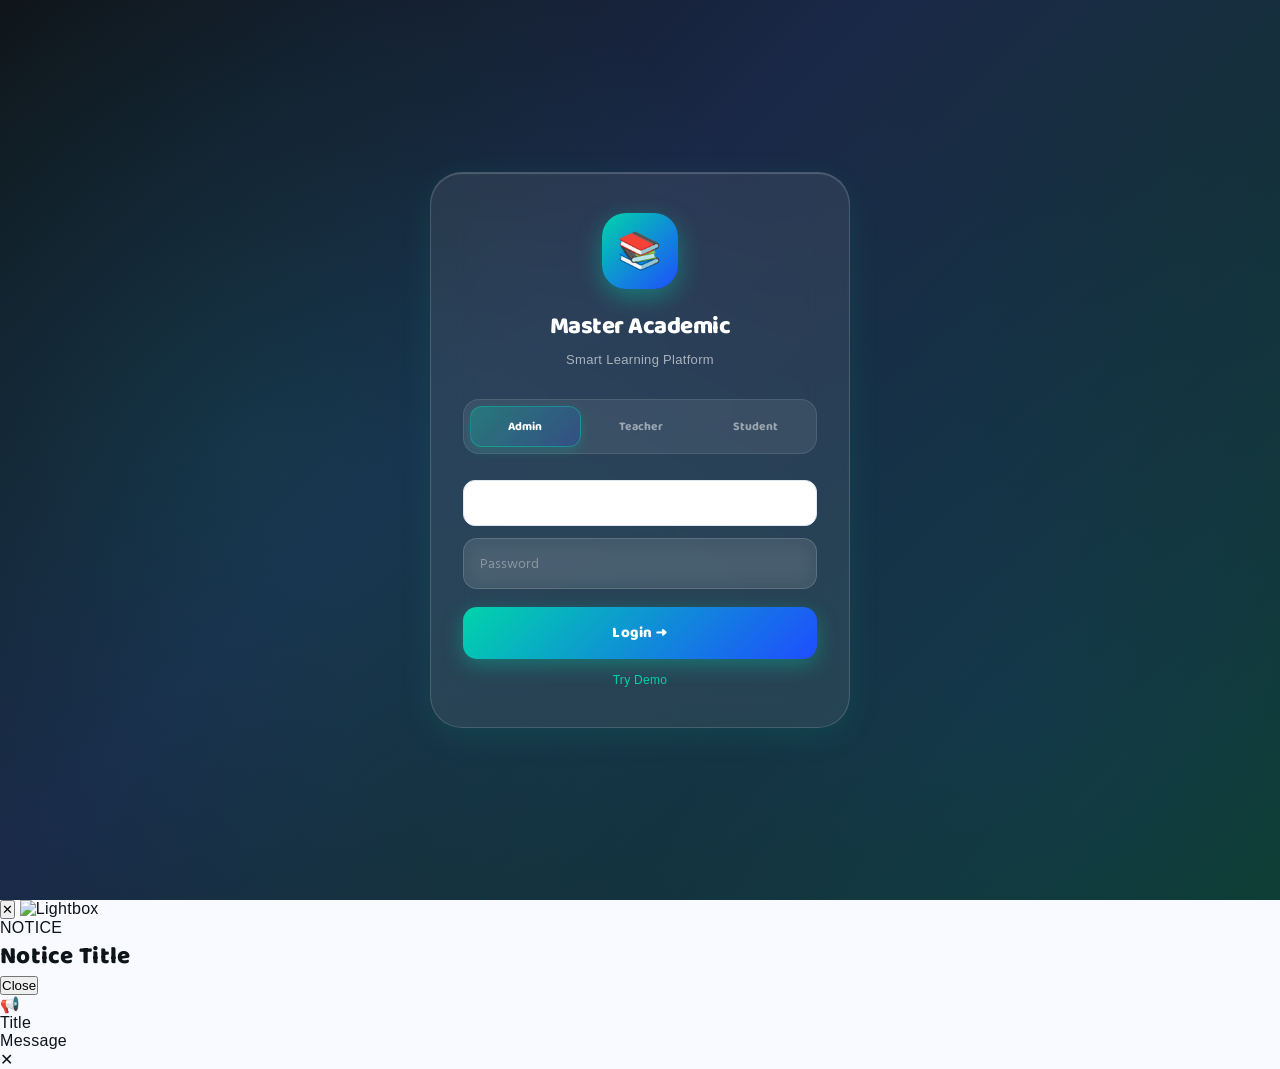
==== commit dcae2571: "Add link to theme-glossy-premium.css and remove inline style block" ====
--- a/index.html
+++ b/index.html
@@ -27,6 +27,9 @@
 
 <!-- Fonts -->
 <link href="https://fonts.googleapis.com/css2?family=Baloo+2:wght@400;600;700;800&family=Hind+Siliguri:wght@400;500;600;700&display=swap" rel="stylesheet"/>
+
+<!-- Premium Theme CSS -->
+<link rel="stylesheet" href="/theme-glossy-premium.css"/>
 
 <!-- Quiz System Libraries -->
 <script defer src="https://cdn.jsdelivr.net/npm/tesseract.js@5/dist/tesseract.min.js"></script>
@@ -50,18 +53,18 @@
  *
  * Do NOT use SRI with dynamically generated files! More information: https://www.jsdelivr.com/using-sri-with-dynamic-files
  */
-!function(o,e){"object"==typeof exports&&"object"==typeof module?module.exports=e():"function"==typeof define&&define.amd?define([],e):"object"==typeof exports?exports.jsQR=e():o.jsQR=e()}("undefined"!=typeof self?self:this,(function(){return function(o){var e={};function r(t){if(e[t])return e[t].exports;var c=e[t]={i:t,l:!1,exports:{}};return o[t].call(c.exports,c,c.exports,r),c.l=!0,c.exports}return r.m=o,r.c=e,r.d=function(o,e,t){r.o(o,e)||Object.defineProperty(o,e,{configurable:!1,enumerable:!0,get:t})},r.n=function(o){var e=o&&o.__esModule?function(){return o.default}:function(){return o};return r.d(e,"a",e),e},r.o=function(o,e){return Object.prototype.hasOwnProperty.call(o,e)},r.p="",r(r.s=3)}([function(o,e,r){"use strict";Object.defineProperty(e,"__esModule",{value:!0});var t=function(){function o(o,e){this.width=e,this.height=o.length/e,this.data=o}return o.createEmpty=function(e,r){return new o(new Uint8ClampedArray(e*r),e)},o.prototype.get=function(o,e){return!(o<0||o>=this.width||e<0||e>=this.height)&&!!this.data[e*this.width+o]},o.prototype.set=function(o,e,r){this.data[e*this.width+o]=r?1:0},o.prototype.setRegion=function(o,e,r,t,c){for(var s=e;s<e+t;s++)for(var a=o;a<o+r;a++)this.set(a,s,!!c)},o}();e.BitMatrix=t},function(o,e,r){"use strict";Object.defineProperty(e,"__esModule",{value:!0});var t=r(2);e.addOrSubtractGF=function(o,e){return o^e};var c=function(){function o(o,e,r){this.primitive=o,this.size=e,this.generatorBase=r,this.expTable=new Array(this.size),this.logTable=new Array(this.size);for(var c=1,s=0;s<this.size;s++)this.expTable[s]=c,(c*=2)>=this.size&&(c=(c^this.primitive)&this.size-1);for(s=0;s<this.size-1;s++)this.logTable[this.expTable[s]]=s;this.zero=new t.default(this,Uint8ClampedArray.from([0])),this.one=new t.default(this,Uint8ClampedArray.from([1]))}return o.prototype.multiply=function(o,e){return 0===o||0===e?0:this.expTable[(this.logTable[o]+this.logTable[e])%(this.size-1)]},o.prototype.inverse=function(o){if(0===o)throw new Error("Can't invert 0");return this.expTable[this.size-this.logTable[o]-1]},o.prototype.buildMonomial=function(o,e){if(o<0)throw new Error("Invalid monomial degree less than 0");if(0===e)return this.zero;var r=new Uint8ClampedArray(o+1);return r[0]=e,new t.default(this,r)},o.prototype.log=function(o){if(0===o)throw new Error("Can't take log(0)");return this.logTable[o]},o.prototype.exp=function(o){return this.expTable[o]},o}();e.default=c},function(o,e,r){"use strict";Object.defineProperty(e,"__esModule",{value:!0});var t=r(1),c=function(){function o(o,e){if(0===e.length)throw new Error("No coefficients.");this.field=o;var r=e.length;if(r>1&&0===e[0]){for(var t=1;t<r&&0===e[t];)t++;if(t===r)this.coefficients=o.zero.coefficients;else{this.coefficients=new Uint8ClampedArray(r-t);for(var c=0;c<this.coefficients.length;c++)this.coefficients[c]=e[t+c]}}else this.coefficients=e}return o.prototype.degree=function(){return this.coefficients.length-1},o.prototype.isZero=function(){return 0===this.coefficients[0]},o.prototype.getCoefficient=function(o){return this.coefficients[this.coefficients.length-1-o]},o.prototype.addOrSubtract=function(e){var r;if(this.isZero())return e;if(e.isZero())return this;var c=this.coefficients,s=e.coefficients;c.length>s.length&&(c=(r=[s,c])[0],s=r[1]);for(var a=new Uint8ClampedArray(s.length),n=s.length-c.length,d=0;d<n;d++)a[d]=s[d];for(d=n;d<s.length;d++)a[d]=t.addOrSubtractGF(c[d-n],s[d]);return new o(this.field,a)},o.prototype.multiply=function(e){if(0===e)return this.field.zero;if(1===e)return this;for(var r=this.coefficients.length,t=new Uint8ClampedArray(r),c=0;c<r;c++)t[c]=this.field.multiply(this.coefficients[c],e);return new o(this.field,t)},o.prototype.multiplyPoly=function(e){if(this.isZero()||e.isZero())return this.field.zero;for(var r=this.coefficients,c=r.length,s=e.coefficients,a=s.length,n=new Uint8ClampedArray(c+a-1),d=0;d<c;d++)for(var l=r[d],i=0;i<a;i++)n[d+i]=t.addOrSubtractGF(n[d+i],this.field.multiply(l,s[i]));return new o(this.field,n)},o.prototype.multiplyByMonomial=function(e,r){if(e<0)throw new Error("Invalid degree less than 0");if(0===r)return this.field.zero;for(var t=this.coefficients.length,c=new Uint8ClampedArray(t+e),s=0;s<t;s++)c[s]=this.field.multiply(this.coefficients[s],r);return new o(this.field,c)},o.prototype.evaluateAt=function(o){var e=0;if(0===o)return this.getCoefficient(0);var r=this.coefficients.length;if(1===o)return this.coefficients.forEach((function(o){e=t.addOrSubtractGF(e,o)})),e;e=this.coefficients[0];for(var c=1;c<r;c++)e=t.addOrSubtractGF(this.field.multiply(o,e),this.coefficients[c]);return e},o}();e.default=c},function(o,e,r){"use strict";Object.defineProperty(e,"__esModule",{value:!0});var t=r(4),c=r(5),s=r(11),a=r(12);function n(o){var e=a.locate(o);if(!e)return null;for(var r=0,t=e;r<t.length;r++){var n=t[r],d=s.extract(o,n),l=c.decode(d.matrix);if(l)return{binaryData:l.bytes,data:l.text,chunks:l.chunks,version:l.version,location:{topRightCorner:d.mappingFunction(n.dimension,0),topLeftCorner:d.mappingFunction(0,0),bottomRightCorner:d.mappingFunction(n.dimension,n.dimension),bottomLeftCorner:d.mappingFunction(0,n.dimension),topRightFinderPattern:n.topRight,topLeftFinderPattern:n.topLeft,bottomLeftFinderPattern:n.bottomLeft,bottomRightAlignmentPattern:n.alignmentPattern}}}return null}var d={inversionAttempts:"attemptBoth"};function l(o,e,r,c){void 0===c&&(c={});var s=d;Object.keys(s||{}).forEach((function(o){s[o]=c[o]||s[o]}));var a="attemptBoth"===s.inversionAttempts||"invertFirst"===s.inversionAttempts,l="onlyInvert"===s.inversionAttempts||"invertFirst"===s.inversionAttempts,i=t.binarize(o,e,r,a),B=i.binarized,k=i.inverted,u=n(l?k:B);return u||"attemptBoth"!==s.inversionAttempts&&"invertFirst"!==s.inversionAttempts||(u=n(l?B:k)),u}l.default=l,e.default=l},function(o,e,r){"use strict";Object.defineProperty(e,"__esModule",{value:!0});var t=r(0);function c(o,e,r){return o<e?e:o>r?r:o}var s=function(){function o(o,e){this.width=o,this.data=new Uint8ClampedArray(o*e)}return o.prototype.get=function(o,e){return this.data[e*this.width+o]},o.prototype.set=function(o,e,r){this.data[e*this.width+o]=r},o}();e.binarize=function(o,e,r,a){if(o.length!==e*r*4)throw new Error("Malformed data passed to binarizer.");for(var n=new s(e,r),d=0;d<e;d++)for(var l=0;l<r;l++){var i=o[4*(l*e+d)+0],B=o[4*(l*e+d)+1],k=o[4*(l*e+d)+2];n.set(d,l,.2126*i+.7152*B+.0722*k)}for(var u=Math.ceil(e/8),C=Math.ceil(r/8),m=new s(u,C),f=0;f<C;f++)for(var w=0;w<u;w++){var P=0,v=1/0,h=0;for(l=0;l<8;l++)for(d=0;d<8;d++){var y=n.get(8*w+d,8*f+l);P+=y,v=Math.min(v,y),h=Math.max(h,y)}var p=P/Math.pow(8,2);if(h-v<=24&&(p=v/2,f>0&&w>0)){var b=(m.get(w,f-1)+2*m.get(w-1,f)+m.get(w-1,f-1))/4;v<b&&(p=b)}m.set(w,f,p)}var g=t.BitMatrix.createEmpty(e,r),x=null;for(a&&(x=t.BitMatrix.createEmpty(e,r)),f=0;f<C;f++)for(w=0;w<u;w++){for(var M=c(w,2,u-3),L=c(f,2,C-3),N=(P=0,-2);N<=2;N++)for(var I=-2;I<=2;I++)P+=m.get(M+N,L+I);var O=P/25;for(N=0;N<8;N++)for(I=0;I<8;I++){d=8*w+N,l=8*f+I;var z=n.get(d,l);g.set(d,l,z<=O),a&&x.set(d,l,!(z<=O))}}return a?{binarized:g,inverted:x}:{binarized:g}}},function(o,e,r){"use strict";Object.defineProperty(e,"__esModule",{value:!0});var t=r(0),c=r(6),s=r(9),a=r(10);function n(o,e){for(var r=o^e,t=0;r;)t++,r&=r-1;return t}function d(o,e){return e<<1|o}var l=[{bits:21522,formatInfo:{errorCorrectionLevel:1,dataMask:0}},{bits:20773,formatInfo:{errorCorrectionLevel:1,dataMask:1}},{bits:24188,formatInfo:{errorCorrectionLevel:1,dataMask:2}},{bits:23371,formatInfo:{errorCorrectionLevel:1,dataMask:3}},{bits:17913,formatInfo:{errorCorrectionLevel:1,dataMask:4}},{bits:16590,formatInfo:{errorCorrectionLevel:1,dataMask:5}},{bits:20375,formatInfo:{errorCorrectionLevel:1,dataMask:6}},{bits:19104,formatInfo:{errorCorrectionLevel:1,dataMask:7}},{bits:30660,formatInfo:{errorCorrectionLevel:0,dataMask:0}},{bits:29427,formatInfo:{errorCorrectionLevel:0,dataMask:1}},{bits:32170,formatInfo:{errorCorrectionLevel:0,dataMask:2}},{bits:30877,formatInfo:{errorCorrectionLevel:0,dataMask:3}},{bits:26159,formatInfo:{errorCorrectionLevel:0,dataMask:4}},{bits:25368,formatInfo:{errorCorrectionLevel:0,dataMask:5}},{bits:27713,formatInfo:{errorCorrectionLevel:0,dataMask:6}},{bits:26998,formatInfo:{errorCorrectionLevel:0,dataMask:7}},{bits:5769,formatInfo:{errorCorrectionLevel:3,dataMask:0}},{bits:5054,formatInfo:{errorCorrectionLevel:3,dataMask:1}},{bits:7399,formatInfo:{errorCorrectionLevel:3,dataMask:2}},{bits:6608,formatInfo:{errorCorrectionLevel:3,dataMask:3}},{bits:1890,formatInfo:{errorCorrectionLevel:3,dataMask:4}},{bits:597,formatInfo:{errorCorrectionLevel:3,dataMask:5}},{bits:3340,formatInfo:{errorCorrectionLevel:3,dataMask:6}},{bits:2107,formatInfo:{errorCorrectionLevel:3,dataMask:7}},{bits:13663,formatInfo:{errorCorrectionLevel:2,dataMask:0}},{bits:12392,formatInfo:{errorCorrectionLevel:2,dataMask:1}},{bits:16177,formatInfo:{errorCorrectionLevel:2,dataMask:2}},{bits:14854,formatInfo:{errorCorrectionLevel:2,dataMask:3}},{bits:9396,formatInfo:{errorCorrectionLevel:2,dataMask:4}},{bits:8579,formatInfo:{errorCorrectionLevel:2,dataMask:5}},{bits:11994,formatInfo:{errorCorrectionLevel:2,dataMask:6}},{bits:11245,formatInfo:{errorCorrectionLevel:2,dataMask:7}}],i=[function(o){return(o.y+o.x)%2==0},function(o){return o.y%2==0},function(o){return o.x%3==0},function(o){return(o.y+o.x)%3==0},function(o){return(Math.floor(o.y/2)+Math.floor(o.x/3))%2==0},function(o){return o.x*o.y%2+o.x*o.y%3==0},function(o){return(o.y*o.x%2+o.y*o.x%3)%2==0},function(o){return((o.y+o.x)%2+o.y*o.x%3)%2==0}];function B(o,e,r){for(var c=i[r.dataMask],s=o.height,a=function(o){var e=17+4*o.versionNumber,r=t.BitMatrix.createEmpty(e,e);r.setRegion(0,0,9,9,!0),r.setRegion(e-8,0,8,9,!0),r.setRegion(0,e-8,9,8,!0);for(var c=0,s=o.alignmentPatternCenters;c<s.length;c++)for(var a=s[c],n=0,d=o.alignmentPatternCenters;n<d.length;n++){var l=d[n];6===a&&6===l||6===a&&l===e-7||a===e-7&&6===l||r.setRegion(a-2,l-2,5,5,!0)}return r.setRegion(6,9,1,e-17,!0),r.setRegion(9,6,e-17,1,!0),o.versionNumber>6&&(r.setRegion(e-11,0,3,6,!0),r.setRegion(0,e-11,6,3,!0)),r}(e),n=[],l=0,B=0,k=!0,u=s-1;u>0;u-=2){6===u&&u--;for(var C=0;C<s;C++)for(var m=k?s-1-C:C,f=0;f<2;f++){var w=u-f;if(!a.get(w,m)){B++;var P=o.get(w,m);c({y:m,x:w})&&(P=!P),l=d(P,l),8===B&&(n.push(l),B=0,l=0)}}k=!k}return n}function k(o){var e=function(o){var e=o.height,r=Math.floor((e-17)/4);if(r<=6)return a.VERSIONS[r-1];for(var t=0,c=5;c>=0;c--)for(var s=e-9;s>=e-11;s--)t=d(o.get(s,c),t);var l=0;for(s=5;s>=0;s--)for(c=e-9;c>=e-11;c--)l=d(o.get(s,c),l);for(var i,B=1/0,k=0,u=a.VERSIONS;k<u.length;k++){var C=u[k];if(C.infoBits===t||C.infoBits===l)return C;var m=n(t,C.infoBits);m<B&&(i=C,B=m),(m=n(l,C.infoBits))<B&&(i=C,B=m)}return B<=3?i:void 0}(o);if(!e)return null;var r=function(o){for(var e=0,r=0;r<=8;r++)6!==r&&(e=d(o.get(r,8),e));for(var t=7;t>=0;t--)6!==t&&(e=d(o.get(8,t),e));var c=o.height,s=0;for(t=c-1;t>=c-7;t--)s=d(o.get(8,t),s);for(r=c-8;r<c;r++)s=d(o.get(r,8),s);for(var a=1/0,i=null,B=0,k=l;B<k.length;B++){var u=k[B],C=u.bits,m=u.formatInfo;if(C===e||C===s)return m;var f=n(e,C);f<a&&(i=m,a=f),e!==s&&(f=n(s,C))<a&&(i=m,a=f)}return a<=3?i:null}(o);if(!r)return null;var t=function(o,e,r){var t=e.errorCorrectionLevels[r],c=[],s=0;if(t.ecBlocks.forEach((function(o){for(var e=0;e<o.numBlocks;e++)c.push({numDataCodewords:o.dataCodewordsPerBlock,codewords:[]}),s+=o.dataCodewordsPerBlock+t.ecCodewordsPerBlock})),o.length<s)return null;o=o.slice(0,s);for(var a=t.ecBlocks[0].dataCodewordsPerBlock,n=0;n<a;n++)for(var d=0,l=c;d<l.length;d++)l[d].codewords.push(o.shift());if(t.ecBlocks.length>1){var i=t.ecBlocks[0].numBlocks,B=t.ecBlocks[1].numBlocks;for(n=0;n<B;n++)c[i+n].codewords.push(o.shift())}for(;o.length>0;)for(var k=0,u=c;k<u.length;k++)u[k].codewords.push(o.shift());return c}(B(o,e,r),e,r.errorCorrectionLevel);if(!t)return null;for(var i=t.reduce((function(o,e){return o+e.numDataCodewords}),0),k=new Uint8ClampedArray(i),u=0,C=0,m=t;C<m.length;C++){var f=m[C],w=s.decode(f.codewords,f.codewords.length-f.numDataCodewords);if(!w)return null;for(var P=0;P<f.numDataCodewords;P++)k[u++]=w[P]}try{return c.decode(k,e.versionNumber)}catch(o){return null}}e.decode=function(o){if(null==o)return null;var e=k(o);if(e)return e;for(var r=0;r<o.width;r++)for(var t=r+1;t<o.height;t++)o.get(r,t)!==o.get(t,r)&&(o.set(r,t,!o.get(r,t)),o.set(t,r,!o.get(t,r)));return k(o)}},function(o,e,r){"use strict";Object.defineProperty(e,"__esModule",{value:!0});var t,c,s=r(7),a=r(8);function n(o,e){for(var r=[],t="",c=[10,12,14][e],s=o.readBits(c);s>=3;){if((l=o.readBits(10))>=1e3)throw new Error("Invalid numeric value above 999");var a=Math.floor(l/100),n=Math.floor(l/10)%10,d=l%10;r.push(48+a,48+n,48+d),t+=a.toString()+n.toString()+d.toString(),s-=3}if(2===s){if((l=o.readBits(7))>=100)throw new Error("Invalid numeric value above 99");a=Math.floor(l/10),n=l%10;r.push(48+a,48+n),t+=a.toString()+n.toString()}else if(1===s){var l;if((l=o.readBits(4))>=10)throw new Error("Invalid numeric value above 9");r.push(48+l),t+=l.toString()}return{bytes:r,text:t}}!function(o){o.Numeric="numeric",o.Alphanumeric="alphanumeric",o.Byte="byte",o.Kanji="kanji",o.ECI="eci"}(t=e.Mode||(e.Mode={})),function(o){o[o.Terminator=0]="Terminator",o[o.Numeric=1]="Numeric",o[o.Alphanumeric=2]="Alphanumeric",o[o.Byte=4]="Byte",o[o.Kanji=8]="Kanji",o[o.ECI=7]="ECI"}(c||(c={}));var d=["0","1","2","3","4","5","6","7","8","9","A","B","C","D","E","F","G","H","I","J","K","L","M","N","O","P","Q","R","S","T","U","V","W","X","Y","Z"," ","$","%","*","+","-",".","/",":"];function l(o,e){for(var r=[],t="",c=[9,11,13][e],s=o.readBits(c);s>=2;){var a=o.readBits(11),n=Math.floor(a/45),l=a%45;r.push(d[n].charCodeAt(0),d[l].charCodeAt(0)),t+=d[n]+d[l],s-=2}if(1===s){n=o.readBits(6);r.push(d[n].charCodeAt(0)),t+=d[n]}return{bytes:r,text:t}}function i(o,e){for(var r=[],t="",c=[8,16,16][e],s=o.readBits(c),a=0;a<s;a++){var n=o.readBits(8);r.push(n)}try{t+=decodeURIComponent(r.map((function(o){return"%"+("0"+o.toString(16)).substr(-2)})).join(""))}catch(o){}return{bytes:r,text:t}}function B(o,e){for(var r=[],t="",c=[8,10,12][e],s=o.readBits(c),n=0;n<s;n++){var d=o.readBits(13),l=Math.floor(d/192)<<8|d%192;l+=l<7936?33088:49472,r.push(l>>8,255&l),t+=String.fromCharCode(a.shiftJISTable[l])}return{bytes:r,text:t}}e.decode=function(o,e){for(var r,a,d,k,u=new s.BitStream(o),C=e<=9?0:e<=26?1:2,m={text:"",bytes:[],chunks:[],version:e};u.available()>=4;){var f=u.readBits(4);if(f===c.Terminator)return m;if(f===c.ECI)0===u.readBits(1)?m.chunks.push({type:t.ECI,assignmentNumber:u.readBits(7)}):0===u.readBits(1)?m.chunks.push({type:t.ECI,assignmentNumber:u.readBits(14)}):0===u.readBits(1)?m.chunks.push({type:t.ECI,assignmentNumber:u.readBits(21)}):m.chunks.push({type:t.ECI,assignmentNumber:-1});else if(f===c.Numeric){var w=n(u,C);m.text+=w.text,(r=m.bytes).push.apply(r,w.bytes),m.chunks.push({type:t.Numeric,text:w.text})}else if(f===c.Alphanumeric){var P=l(u,C);m.text+=P.text,(a=m.bytes).push.apply(a,P.bytes),m.chunks.push({type:t.Alphanumeric,text:P.text})}else if(f===c.Byte){var v=i(u,C);m.text+=v.text,(d=m.bytes).push.apply(d,v.bytes),m.chunks.push({type:t.Byte,bytes:v.bytes,text:v.text})}else if(f===c.Kanji){var h=B(u,C);m.text+=h.text,(k=m.bytes).push.apply(k,h.bytes),m.chunks.push({type:t.Kanji,bytes:h.bytes,text:h.text})}}if(0===u.available()||0===u.readBits(u.available()))return m}},function(o,e,r){"use strict";Object.defineProperty(e,"__esModule",{value:!0});var t=function(){function o(o){this.byteOffset=0,this.bitOffset=0,this.bytes=o}return o.prototype.readBits=function(o){if(o<1||o>32||o>this.available())throw new Error("Cannot read "+o.toString()+" bits");var e=0;if(this.bitOffset>0){var r=8-this.bitOffset,t=o<r?o:r,c=255>>8-t<<(s=r-t);e=(this.bytes[this.byteOffset]&c)>>s,o-=t,this.bitOffset+=t,8===this.bitOffset&&(this.bitOffset=0,this.byteOffset++)}if(o>0){for(;o>=8;)e=e<<8|255&this.bytes[this.byteOffset],this.byteOffset++,o-=8;if(o>0){var s;c=255>>(s=8-o)<<s;e=e<<o|(this.bytes[this.byteOffset]&c)>>s,this.bitOffset+=o}}return e},o.prototype.available=function(){return 8*(this.bytes.length-this.byteOffset)-this.bitOffset},o}();e.BitStream=t},function(o,e,r){"use strict";Object.defineProperty(e,"__esModule",{value:!0}),e.shiftJISTable={32:32,33:33,34:34,35:35,36:36,37:37,38:38,39:39,40:40,41:41,42:42,43:43,44:44,45:45,46:46,47:47,48:48,49:49,50:50,51:51,52:52,53:53,54:54,55:55,56:56,57:57,58:58,59:59,60:60,61:61,62:62,63:63,64:64,65:65,66:66,67:67,68:68,69:69,70:70,71:71,72:72,73:73,74:74,75:75,76:76,77:77,78:78,79:79,80:80,81:81,82:82,83:83,84:84,85:85,86:86,87:87,88:88,89:89,90:90,91:91,92:165,93:93,94:94,95:95,96:96,97:97,98:98,99:99,100:100,101:101,102:102,103:103,104:104,105:105,106:106,107:107,108:108,109:109,110:110,111:111,112:112,113:113,114:114,115:115,116:116,117:117,118:118,119:119,120:120,121:121,122:122,123:123,124:124,125:125,126:8254,33088:12288,33089:12289,33090:12290,33091:65292,33092:65294,33093:12539,33094:65306,33095:65307,33096:65311,33097:65281,33098:12443,33099:12444,33100:180,33101:65344,33102:168,33103:65342,33104:65507,33105:65343,33106:12541,33107:12542,33108:12445,33109:12446,33110:12291,33111:20189,33112:12293,33113:12294,33114:12295,33115:12540,33116:8213,33117:8208,33118:65295,33119:92,33120:12316,33121:8214,33122:65372,33123:8230,33124:8229,33125:8216,33126:8217,33127:8220,33128:8221,33129:65288,33130:65289,33131:12308,33132:12309,33133:65339,33134:65341,33135:65371,33136:65373,33137:12296,33138:12297,33139:12298,33140:12299,33141:12300,33142:12301,33143:12302,33144:12303,33145:12304,33146:12305,33147:65291,33148:8722,33149:177,33150:215,33152:247,33153:65309,33154:8800,33155:65308,33156:65310,33157:8806,33158:8807,33159:8734,33160:8756,33161:9794,33162:9792,33163:176,33164:8242,33165:8243,33166:8451,33167:65509,33168:65284,33169:162,33170:163,33171:65285,33172:65283,33173:65286,33174:65290,33175:65312,33176:167,33177:9734,33178:9733,33179:9675,33180:9679,33181:9678,33182:9671,33183:9670,33184:9633,33185:9632,33186:9651,33187:9650,33188:9661,33189:9660,33190:8251,33191:12306,33192:8594,33193:8592,33194:8593,33195:8595,33196:12307,33208:8712,33209:8715,33210:8838,33211:8839,33212:8834,33213:8835,33214:8746,33215:8745,33224:8743,33225:8744,33226:172,33227:8658,33228:8660,33229:8704,33230:8707,33242:8736,33243:8869,33244:8978,33245:8706,33246:8711,33247:8801,33248:8786,33249:8810,33250:8811,33251:8730,33252:8765,33253:8733,33254:8757,33255:8747,33256:8748,33264:8491,33265:8240,33266:9839,33267:9837,33268:9834,33269:8224,33270:8225,33271:182,33276:9711,33359:65296,33360:65297,33361:65298,33362:65299,33363:65300,33364:65301,33365:65302,33366:65303,33367:65304,33368:65305,33376:65313,33377:65314,33378:65315,33379:65316,33380:65317,33381:65318,33382:65319,33383:65320,33384:65321,33385:65322,33386:65323,33387:65324,33388:65325,33389:65326,33390:65327,33391:65328,33392:65329,33393:65330,33394:65331,33395:65332,33396:65333,33397:65334,33398:65335,33399:65336,33400:65337,33401:65338,33409:65345,33410:65346,33411:65347,33412:65348,33413:65349,33414:65350,33415:65351,33416:65352,33417:65353,33418:65354,33419:65355,33420:65356,33421:65357,33422:65358,33423:65359,33424:65360,33425:65361,33426:65362,33427:65363,33428:65364,33429:65365,33430:65366,33431:65367,33432:65368,33433:65369,33434:65370,33439:12353,33440:12354,33441:12355,33442:12356,33443:12357,33444:12358,33445:12359,33446:12360,33447:12361,33448:12362,33449:12363,33450:12364,33451:12365,33452:12366,33453:12367,33454:12368,33455:12369,33456:12370,33457:12371,33458:12372,33459:12373,33460:12374,33461:12375,33462:12376,33463:12377,33464:12378,33465:12379,33466:12380,33467:12381,33468:12382,33469:12383,33470:12384,33471:12385,33472:12386,33473:12387,33474:12388,33475:12389,33476:12390,33477:12391,33478:12392,33479:12393,33480:12394,33481:12395,33482:12396,33483:12397,33484:12398,33485:12399,33486:12400,33487:12401,33488:12402,33489:12403,33490:12404,33491:12405,33492:12406,33493:12407,33494:12408,33495:12409,33496:12410,33497:12411,33498:12412,33499:12413,33500:12414,33501:12415,33502:12416,33503:12417,33504:12418,33505:12419,33506:12420,33507:12421,33508:12422,33509:12423,33510:12424,33511:12425,33512:12426,33513:12427,33514:12428,33515:12429,33516:12430,33517:12431,33518:12432,33519:12433,33520:12434,33521:12435,33600:12449,33601:12450,33602:12451,33603:12452,33604:12453,33605:12454,33606:12455,33607:12456,33608:12457,33609:12458,33610:12459,33611:12460,33612:12461,33613:12462,33614:12463,33615:12464,33616:12465,33617:12466,33618:12467,33619:12468,33620:12469,33621:12470,33622:12471,33623:12472,33624:12473,33625:12474,33626:12475,33627:12476,33628:12477,33629:12478,33630:12479,33631:12480,33632:12481,33633:12482,33634:12483,33635:12484,33636:12485,33637:12486,33638:12487,33639:12488,33640:12489,33641:12490,33642:12491,33643:12492,33644:12493,33645:12494,33646:12495,33647:12496,33648:12497,33649:12498,33650:12499,33651:12500,33652:12501,33653:12502,33654:12503,33655:12504,33656:12505,33657:12506,33658:12507,33659:12508,33660:12509,33661:12510,33662:12511,33664:12512,33665:12513,33666:12514,33667:12515,33668:12516,33669:12517,33670:12518,33671:12519,33672:12520,33673:12521,33674:12522,33675:12523,33676:12524,33677:12525,33678:12526,33679:12527,33680:12528,33681:12529,33682:12530,33683:12531,33684:12532,33685:12533,33686:12534,33695:913,33696:914,33697:915,33698:916,33699:917,33700:918,33701:919,33702:920,33703:921,33704:922,33705:923,33706:924,33707:925,33708:926,33709:927,33710:928,33711:929,33712:931,33713:932,33714:933,33715:934,33716:935,33717:936,33718:937,33727:945,33728:946,33729:947,33730:948,33731:949,33732:950,33733:951,33734:952,33735:953,33736:954,33737:955,33738:956,33739:957,33740:958,33741:959,33742:960,33743:961,33744:963,33745:964,33746:965,33747:966,33748:967,33749:968,33750:969,33856:1040,33857:1041,33858:1042,33859:1043,33860:1044,33861:1045,33862:1025,33863:1046,33864:1047,33865:1048,33866:1049,33867:1050,33868:1051,33869:1052,33870:1053,33871:1054,33872:1055,33873:1056,33874:1057,33875:1058,33876:1059,33877:1060,33878:1061,33879:1062,33880:1063,33881:1064,33882:1065,33883:1066,33884:1067,33885:1068,33886:1069,33887:1070,33888:1071,33904:1072,33905:1073,33906:1074,33907:1075,33908:1076,33909:1077,33910:1105,33911:1078,33912:1079,33913:1080,33914:1081,33915:1082,33916:1083,33917:1084,33918:1085,33920:1086,33921:1087,33922:1088,33923:1089,33924:1090,33925:1091,33926:1092,33927:1093,33928:1094,33929:1095,33930:1096,33931:1097,33932:1098,33933:1099,33934:1100,33935:1101,33936:1102,33937:1103,33951:9472,33952:9474,33953:9484,33954:9488,33955:9496,33956:9492,33957:9500,33958:9516,33959:9508,33960:9524,33961:9532,33962:9473,33963:9475,33964:9487,33965:9491,33966:9499,33967:9495,33968:9507,33969:9523,33970:9515,33971:9531,33972:9547,33973:9504,33974:9519,33975:9512,33976:9527,33977:9535,33978:9501,33979:9520,33980:9509,33981:9528,33982:9538,34975:20124,34976:21782,34977:23043,34978:38463,34979:21696,34980:24859,34981:25384,34982:23030,34983:36898,34984:33909,34985:33564,34986:31312,34987:24746,34988:25569,34989:28197,34990:26093,34991:33894,34992:33446,34993:39925,34994:26771,34995:22311,34996:26017,34997:25201,34998:23451,34999:22992,35e3:34427,35001:39156,35002:32098,35003:32190,35004:39822,35005:25110,35006:31903,35007:34999,35008:23433,35009:24245,35010:25353,35011:26263,35012:26696,35013:38343,35014:38797,35015:26447,35016:20197,35017:20234,35018:20301,35019:20381,35020:20553,35021:22258,35022:22839,35023:22996,35024:23041,35025:23561,35026:24799,35027:24847,35028:24944,35029:26131,35030:26885,35031:28858,35032:30031,35033:30064,35034:31227,35035:32173,35036:32239,35037:32963,35038:33806,35039:34915,35040:35586,35041:36949,35042:36986,35043:21307,35044:20117,35045:20133,35046:22495,35047:32946,35048:37057,35049:30959,35050:19968,35051:22769,35052:28322,35053:36920,35054:31282,35055:33576,35056:33419,35057:39983,35058:20801,35059:21360,35060:21693,35061:21729,35062:22240,35063:23035,35064:24341,35065:39154,35066:28139,35067:32996,35068:34093,35136:38498,35137:38512,35138:38560,35139:38907,35140:21515,35141:21491,35142:23431,35143:28879,35144:32701,35145:36802,35146:38632,35147:21359,35148:40284,35149:31418,35150:19985,35151:30867,35152:33276,35153:28198,35154:22040,35155:21764,35156:27421,35157:34074,35158:39995,35159:23013,35160:21417,35161:28006,35162:29916,35163:38287,35164:22082,35165:20113,35166:36939,35167:38642,35168:33615,35169:39180,35170:21473,35171:21942,35172:23344,35173:24433,35174:26144,35175:26355,35176:26628,35177:27704,35178:27891,35179:27945,35180:29787,35181:30408,35182:31310,35183:38964,35184:33521,35185:34907,35186:35424,35187:37613,35188:28082,35189:30123,35190:30410,35191:39365,35192:24742,35193:35585,35194:36234,35195:38322,35196:27022,35197:21421,35198:20870,35200:22290,35201:22576,35202:22852,35203:23476,35204:24310,35205:24616,35206:25513,35207:25588,35208:27839,35209:28436,35210:28814,35211:28948,35212:29017,35213:29141,35214:29503,35215:32257,35216:33398,35217:33489,35218:34199,35219:36960,35220:37467,35221:40219,35222:22633,35223:26044,35224:27738,35225:29989,35226:20985,35227:22830,35228:22885,35229:24448,35230:24540,35231:25276,35232:26106,35233:27178,35234:27431,35235:27572,35236:29579,35237:32705,35238:35158,35239:40236,35240:40206,35241:40644,35242:23713,35243:27798,35244:33659,35245:20740,35246:23627,35247:25014,35248:33222,35249:26742,35250:29281,35251:20057,35252:20474,35253:21368,35254:24681,35255:28201,35256:31311,35257:38899,35258:19979,35259:21270,35260:20206,35261:20309,35262:20285,35263:20385,35264:20339,35265:21152,35266:21487,35267:22025,35268:22799,35269:23233,35270:23478,35271:23521,35272:31185,35273:26247,35274:26524,35275:26550,35276:27468,35277:27827,35278:28779,35279:29634,35280:31117,35281:31166,35282:31292,35283:31623,35284:33457,35285:33499,35286:33540,35287:33655,35288:33775,35289:33747,35290:34662,35291:35506,35292:22057,35293:36008,35294:36838,35295:36942,35296:38686,35297:34442,35298:20420,35299:23784,35300:25105,35301:29273,35302:30011,35303:33253,35304:33469,35305:34558,35306:36032,35307:38597,35308:39187,35309:39381,35310:20171,35311:20250,35312:35299,35313:22238,35314:22602,35315:22730,35316:24315,35317:24555,35318:24618,35319:24724,35320:24674,35321:25040,35322:25106,35323:25296,35324:25913,35392:39745,35393:26214,35394:26800,35395:28023,35396:28784,35397:30028,35398:30342,35399:32117,35400:33445,35401:34809,35402:38283,35403:38542,35404:35997,35405:20977,35406:21182,35407:22806,35408:21683,35409:23475,35410:23830,35411:24936,35412:27010,35413:28079,35414:30861,35415:33995,35416:34903,35417:35442,35418:37799,35419:39608,35420:28012,35421:39336,35422:34521,35423:22435,35424:26623,35425:34510,35426:37390,35427:21123,35428:22151,35429:21508,35430:24275,35431:25313,35432:25785,35433:26684,35434:26680,35435:27579,35436:29554,35437:30906,35438:31339,35439:35226,35440:35282,35441:36203,35442:36611,35443:37101,35444:38307,35445:38548,35446:38761,35447:23398,35448:23731,35449:27005,35450:38989,35451:38990,35452:25499,35453:31520,35454:27179,35456:27263,35457:26806,35458:39949,35459:28511,35460:21106,35461:21917,35462:24688,35463:25324,35464:27963,35465:28167,35466:28369,35467:33883,35468:35088,35469:36676,35470:19988,35471:39993,35472:21494,35473:26907,35474:27194,35475:38788,35476:26666,35477:20828,35478:31427,35479:33970,35480:37340,35481:37772,35482:22107,35483:40232,35484:26658,35485:33541,35486:33841,35487:31909,35488:21e3,35489:33477,35490:29926,35491:20094,35492:20355,35493:20896,35494:23506,35495:21002,35496:21208,35497:21223,35498:24059,35499:21914,35500:22570,35501:23014,35502:23436,35503:23448,35504:23515,35505:24178,35506:24185,35507:24739,35508:24863,35509:24931,35510:25022,35511:25563,35512:25954,35513:26577,35514:26707,35515:26874,35516:27454,35517:27475,35518:27735,35519:28450,35520:28567,35521:28485,35522:29872,35523:29976,35524:30435,35525:30475,35526:31487,35527:31649,35528:31777,35529:32233,35530:32566,35531:32752,35532:32925,35533:33382,35534:33694,35535:35251,35536:35532,35537:36011,35538:36996,35539:37969,35540:38291,35541:38289,35542:38306,35543:38501,35544:38867,35545:39208,35546:33304,35547:20024,35548:21547,35549:23736,35550:24012,35551:29609,35552:30284,35553:30524,35554:23721,35555:32747,35556:36107,35557:38593,35558:38929,35559:38996,35560:39e3,35561:20225,35562:20238,35563:21361,35564:21916,35565:22120,35566:22522,35567:22855,35568:23305,35569:23492,35570:23696,35571:24076,35572:24190,35573:24524,35574:25582,35575:26426,35576:26071,35577:26082,35578:26399,35579:26827,35580:26820,35648:27231,35649:24112,35650:27589,35651:27671,35652:27773,35653:30079,35654:31048,35655:23395,35656:31232,35657:32e3,35658:24509,35659:35215,35660:35352,35661:36020,35662:36215,35663:36556,35664:36637,35665:39138,35666:39438,35667:39740,35668:20096,35669:20605,35670:20736,35671:22931,35672:23452,35673:25135,35674:25216,35675:25836,35676:27450,35677:29344,35678:30097,35679:31047,35680:32681,35681:34811,35682:35516,35683:35696,35684:25516,35685:33738,35686:38816,35687:21513,35688:21507,35689:21931,35690:26708,35691:27224,35692:35440,35693:30759,35694:26485,35695:40653,35696:21364,35697:23458,35698:33050,35699:34384,35700:36870,35701:19992,35702:20037,35703:20167,35704:20241,35705:21450,35706:21560,35707:23470,35708:24339,35709:24613,35710:25937,35712:26429,35713:27714,35714:27762,35715:27875,35716:28792,35717:29699,35718:31350,35719:31406,35720:31496,35721:32026,35722:31998,35723:32102,35724:26087,35725:29275,35726:21435,35727:23621,35728:24040,35729:25298,35730:25312,35731:25369,35732:28192,35733:34394,35734:35377,35735:36317,35736:37624,35737:28417,35738:31142,35739:39770,35740:20136,35741:20139,35742:20140,35743:20379,35744:20384,35745:20689,35746:20807,35747:31478,35748:20849,35749:20982,35750:21332,35751:21281,35752:21375,35753:21483,35754:21932,35755:22659,35756:23777,35757:24375,35758:24394,35759:24623,35760:24656,35761:24685,35762:25375,35763:25945,35764:27211,35765:27841,35766:29378,35767:29421,35768:30703,35769:33016,35770:33029,35771:33288,35772:34126,35773:37111,35774:37857,35775:38911,35776:39255,35777:39514,35778:20208,35779:20957,35780:23597,35781:26241,35782:26989,35783:23616,35784:26354,35785:26997,35786:29577,35787:26704,35788:31873,35789:20677,35790:21220,35791:22343,35792:24062,35793:37670,35794:26020,35795:27427,35796:27453,35797:29748,35798:31105,35799:31165,35800:31563,35801:32202,35802:33465,35803:33740,35804:34943,35805:35167,35806:35641,35807:36817,35808:37329,35809:21535,35810:37504,35811:20061,35812:20534,35813:21477,35814:21306,35815:29399,35816:29590,35817:30697,35818:33510,35819:36527,35820:39366,35821:39368,35822:39378,35823:20855,35824:24858,35825:34398,35826:21936,35827:31354,35828:20598,35829:23507,35830:36935,35831:38533,35832:20018,35833:27355,35834:37351,35835:23633,35836:23624,35904:25496,35905:31391,35906:27795,35907:38772,35908:36705,35909:31402,35910:29066,35911:38536,35912:31874,35913:26647,35914:32368,35915:26705,35916:37740,35917:21234,35918:21531,35919:34219,35920:35347,35921:32676,35922:36557,35923:37089,35924:21350,35925:34952,35926:31041,35927:20418,35928:20670,35929:21009,35930:20804,35931:21843,35932:22317,35933:29674,35934:22411,35935:22865,35936:24418,35937:24452,35938:24693,35939:24950,35940:24935,35941:25001,35942:25522,35943:25658,35944:25964,35945:26223,35946:26690,35947:28179,35948:30054,35949:31293,35950:31995,35951:32076,35952:32153,35953:32331,35954:32619,35955:33550,35956:33610,35957:34509,35958:35336,35959:35427,35960:35686,35961:36605,35962:38938,35963:40335,35964:33464,35965:36814,35966:39912,35968:21127,35969:25119,35970:25731,35971:28608,35972:38553,35973:26689,35974:20625,35975:27424,35976:27770,35977:28500,35978:31348,35979:32080,35980:34880,35981:35363,35982:26376,35983:20214,35984:20537,35985:20518,35986:20581,35987:20860,35988:21048,35989:21091,35990:21927,35991:22287,35992:22533,35993:23244,35994:24314,35995:25010,35996:25080,35997:25331,35998:25458,35999:26908,36e3:27177,36001:29309,36002:29356,36003:29486,36004:30740,36005:30831,36006:32121,36007:30476,36008:32937,36009:35211,36010:35609,36011:36066,36012:36562,36013:36963,36014:37749,36015:38522,36016:38997,36017:39443,36018:40568,36019:20803,36020:21407,36021:21427,36022:24187,36023:24358,36024:28187,36025:28304,36026:29572,36027:29694,36028:32067,36029:33335,36030:35328,36031:35578,36032:38480,36033:20046,36034:20491,36035:21476,36036:21628,36037:22266,36038:22993,36039:23396,36040:24049,36041:24235,36042:24359,36043:25144,36044:25925,36045:26543,36046:28246,36047:29392,36048:31946,36049:34996,36050:32929,36051:32993,36052:33776,36053:34382,36054:35463,36055:36328,36056:37431,36057:38599,36058:39015,36059:40723,36060:20116,36061:20114,36062:20237,36063:21320,36064:21577,36065:21566,36066:23087,36067:24460,36068:24481,36069:24735,36070:26791,36071:27278,36072:29786,36073:30849,36074:35486,36075:35492,36076:35703,36077:37264,36078:20062,36079:39881,36080:20132,36081:20348,36082:20399,36083:20505,36084:20502,36085:20809,36086:20844,36087:21151,36088:21177,36089:21246,36090:21402,36091:21475,36092:21521,36160:21518,36161:21897,36162:22353,36163:22434,36164:22909,36165:23380,36166:23389,36167:23439,36168:24037,36169:24039,36170:24055,36171:24184,36172:24195,36173:24218,36174:24247,36175:24344,36176:24658,36177:24908,36178:25239,36179:25304,36180:25511,36181:25915,36182:26114,36183:26179,36184:26356,36185:26477,36186:26657,36187:26775,36188:27083,36189:27743,36190:27946,36191:28009,36192:28207,36193:28317,36194:30002,36195:30343,36196:30828,36197:31295,36198:31968,36199:32005,36200:32024,36201:32094,36202:32177,36203:32789,36204:32771,36205:32943,36206:32945,36207:33108,36208:33167,36209:33322,36210:33618,36211:34892,36212:34913,36213:35611,36214:36002,36215:36092,36216:37066,36217:37237,36218:37489,36219:30783,36220:37628,36221:38308,36222:38477,36224:38917,36225:39321,36226:39640,36227:40251,36228:21083,36229:21163,36230:21495,36231:21512,36232:22741,36233:25335,36234:28640,36235:35946,36236:36703,36237:40633,36238:20811,36239:21051,36240:21578,36241:22269,36242:31296,36243:37239,36244:40288,36245:40658,36246:29508,36247:28425,36248:33136,36249:29969,36250:24573,36251:24794,36252:39592,36253:29403,36254:36796,36255:27492,36256:38915,36257:20170,36258:22256,36259:22372,36260:22718,36261:23130,36262:24680,36263:25031,36264:26127,36265:26118,36266:26681,36267:26801,36268:28151,36269:30165,36270:32058,36271:33390,36272:39746,36273:20123,36274:20304,36275:21449,36276:21766,36277:23919,36278:24038,36279:24046,36280:26619,36281:27801,36282:29811,36283:30722,36284:35408,36285:37782,36286:35039,36287:22352,36288:24231,36289:25387,36290:20661,36291:20652,36292:20877,36293:26368,36294:21705,36295:22622,36296:22971,36297:23472,36298:24425,36299:25165,36300:25505,36301:26685,36302:27507,36303:28168,36304:28797,36305:37319,36306:29312,36307:30741,36308:30758,36309:31085,36310:25998,36311:32048,36312:33756,36313:35009,36314:36617,36315:38555,36316:21092,36317:22312,36318:26448,36319:32618,36320:36001,36321:20916,36322:22338,36323:38442,36324:22586,36325:27018,36326:32948,36327:21682,36328:23822,36329:22524,36330:30869,36331:40442,36332:20316,36333:21066,36334:21643,36335:25662,36336:26152,36337:26388,36338:26613,36339:31364,36340:31574,36341:32034,36342:37679,36343:26716,36344:39853,36345:31545,36346:21273,36347:20874,36348:21047,36416:23519,36417:25334,36418:25774,36419:25830,36420:26413,36421:27578,36422:34217,36423:38609,36424:30352,36425:39894,36426:25420,36427:37638,36428:39851,36429:30399,36430:26194,36431:19977,36432:20632,36433:21442,36434:23665,36435:24808,36436:25746,36437:25955,36438:26719,36439:29158,36440:29642,36441:29987,36442:31639,36443:32386,36444:34453,36445:35715,36446:36059,36447:37240,36448:39184,36449:26028,36450:26283,36451:27531,36452:20181,36453:20180,36454:20282,36455:20351,36456:21050,36457:21496,36458:21490,36459:21987,36460:22235,36461:22763,36462:22987,36463:22985,36464:23039,36465:23376,36466:23629,36467:24066,36468:24107,36469:24535,36470:24605,36471:25351,36472:25903,36473:23388,36474:26031,36475:26045,36476:26088,36477:26525,36478:27490,36480:27515,36481:27663,36482:29509,36483:31049,36484:31169,36485:31992,36486:32025,36487:32043,36488:32930,36489:33026,36490:33267,36491:35222,36492:35422,36493:35433,36494:35430,36495:35468,36496:35566,36497:36039,36498:36060,36499:38604,36500:39164,36501:27503,36502:20107,36503:20284,36504:20365,36505:20816,36506:23383,36507:23546,36508:24904,36509:25345,36510:26178,36511:27425,36512:28363,36513:27835,36514:29246,36515:29885,36516:30164,36517:30913,36518:31034,36519:32780,36520:32819,36521:33258,36522:33940,36523:36766,36524:27728,36525:40575,36526:24335,36527:35672,36528:40235,36529:31482,36530:36600,36531:23437,36532:38635,36533:19971,36534:21489,36535:22519,36536:22833,36537:23241,36538:23460,36539:24713,36540:28287,36541:28422,36542:30142,36543:36074,36544:23455,36545:34048,36546:31712,36547:20594,36548:26612,36549:33437,36550:23649,36551:34122,36552:32286,36553:33294,36554:20889,36555:23556,36556:25448,36557:36198,36558:26012,36559:29038,36560:31038,36561:32023,36562:32773,36563:35613,36564:36554,36565:36974,36566:34503,36567:37034,36568:20511,36569:21242,36570:23610,36571:26451,36572:28796,36573:29237,36574:37196,36575:37320,36576:37675,36577:33509,36578:23490,36579:24369,36580:24825,36581:20027,36582:21462,36583:23432,36584:25163,36585:26417,36586:27530,36587:29417,36588:29664,36589:31278,36590:33131,36591:36259,36592:37202,36593:39318,36594:20754,36595:21463,36596:21610,36597:23551,36598:25480,36599:27193,36600:32172,36601:38656,36602:22234,36603:21454,36604:21608,36672:23447,36673:23601,36674:24030,36675:20462,36676:24833,36677:25342,36678:27954,36679:31168,36680:31179,36681:32066,36682:32333,36683:32722,36684:33261,36685:33311,36686:33936,36687:34886,36688:35186,36689:35728,36690:36468,36691:36655,36692:36913,36693:37195,36694:37228,36695:38598,36696:37276,36697:20160,36698:20303,36699:20805,36700:21313,36701:24467,36702:25102,36703:26580,36704:27713,36705:28171,36706:29539,36707:32294,36708:37325,36709:37507,36710:21460,36711:22809,36712:23487,36713:28113,36714:31069,36715:32302,36716:31899,36717:22654,36718:29087,36719:20986,36720:34899,36721:36848,36722:20426,36723:23803,36724:26149,36725:30636,36726:31459,36727:33308,36728:39423,36729:20934,36730:24490,36731:26092,36732:26991,36733:27529,36734:28147,36736:28310,36737:28516,36738:30462,36739:32020,36740:24033,36741:36981,36742:37255,36743:38918,36744:20966,36745:21021,36746:25152,36747:26257,36748:26329,36749:28186,36750:24246,36751:32210,36752:32626,36753:26360,36754:34223,36755:34295,36756:35576,36757:21161,36758:21465,36759:22899,36760:24207,36761:24464,36762:24661,36763:37604,36764:38500,36765:20663,36766:20767,36767:21213,36768:21280,36769:21319,36770:21484,36771:21736,36772:21830,36773:21809,36774:22039,36775:22888,36776:22974,36777:23100,36778:23477,36779:23558,36780:23567,36781:23569,36782:23578,36783:24196,36784:24202,36785:24288,36786:24432,36787:25215,36788:25220,36789:25307,36790:25484,36791:25463,36792:26119,36793:26124,36794:26157,36795:26230,36796:26494,36797:26786,36798:27167,36799:27189,36800:27836,36801:28040,36802:28169,36803:28248,36804:28988,36805:28966,36806:29031,36807:30151,36808:30465,36809:30813,36810:30977,36811:31077,36812:31216,36813:31456,36814:31505,36815:31911,36816:32057,36817:32918,36818:33750,36819:33931,36820:34121,36821:34909,36822:35059,36823:35359,36824:35388,36825:35412,36826:35443,36827:35937,36828:36062,36829:37284,36830:37478,36831:37758,36832:37912,36833:38556,36834:38808,36835:19978,36836:19976,36837:19998,36838:20055,36839:20887,36840:21104,36841:22478,36842:22580,36843:22732,36844:23330,36845:24120,36846:24773,36847:25854,36848:26465,36849:26454,36850:27972,36851:29366,36852:30067,36853:31331,36854:33976,36855:35698,36856:37304,36857:37664,36858:22065,36859:22516,36860:39166,36928:25325,36929:26893,36930:27542,36931:29165,36932:32340,36933:32887,36934:33394,36935:35302,36936:39135,36937:34645,36938:36785,36939:23611,36940:20280,36941:20449,36942:20405,36943:21767,36944:23072,36945:23517,36946:23529,36947:24515,36948:24910,36949:25391,36950:26032,36951:26187,36952:26862,36953:27035,36954:28024,36955:28145,36956:30003,36957:30137,36958:30495,36959:31070,36960:31206,36961:32051,36962:33251,36963:33455,36964:34218,36965:35242,36966:35386,36967:36523,36968:36763,36969:36914,36970:37341,36971:38663,36972:20154,36973:20161,36974:20995,36975:22645,36976:22764,36977:23563,36978:29978,36979:23613,36980:33102,36981:35338,36982:36805,36983:38499,36984:38765,36985:31525,36986:35535,36987:38920,36988:37218,36989:22259,36990:21416,36992:36887,36993:21561,36994:22402,36995:24101,36996:25512,36997:27700,36998:28810,36999:30561,37e3:31883,37001:32736,37002:34928,37003:36930,37004:37204,37005:37648,37006:37656,37007:38543,37008:29790,37009:39620,37010:23815,37011:23913,37012:25968,37013:26530,37014:36264,37015:38619,37016:25454,37017:26441,37018:26905,37019:33733,37020:38935,37021:38592,37022:35070,37023:28548,37024:25722,37025:23544,37026:19990,37027:28716,37028:30045,37029:26159,37030:20932,37031:21046,37032:21218,37033:22995,37034:24449,37035:24615,37036:25104,37037:25919,37038:25972,37039:26143,37040:26228,37041:26866,37042:26646,37043:27491,37044:28165,37045:29298,37046:29983,37047:30427,37048:31934,37049:32854,37050:22768,37051:35069,37052:35199,37053:35488,37054:35475,37055:35531,37056:36893,37057:37266,37058:38738,37059:38745,37060:25993,37061:31246,37062:33030,37063:38587,37064:24109,37065:24796,37066:25114,37067:26021,37068:26132,37069:26512,37070:30707,37071:31309,37072:31821,37073:32318,37074:33034,37075:36012,37076:36196,37077:36321,37078:36447,37079:30889,37080:20999,37081:25305,37082:25509,37083:25666,37084:25240,37085:35373,37086:31363,37087:31680,37088:35500,37089:38634,37090:32118,37091:33292,37092:34633,37093:20185,37094:20808,37095:21315,37096:21344,37097:23459,37098:23554,37099:23574,37100:24029,37101:25126,37102:25159,37103:25776,37104:26643,37105:26676,37106:27849,37107:27973,37108:27927,37109:26579,37110:28508,37111:29006,37112:29053,37113:26059,37114:31359,37115:31661,37116:32218,37184:32330,37185:32680,37186:33146,37187:33307,37188:33337,37189:34214,37190:35438,37191:36046,37192:36341,37193:36984,37194:36983,37195:37549,37196:37521,37197:38275,37198:39854,37199:21069,37200:21892,37201:28472,37202:28982,37203:20840,37204:31109,37205:32341,37206:33203,37207:31950,37208:22092,37209:22609,37210:23720,37211:25514,37212:26366,37213:26365,37214:26970,37215:29401,37216:30095,37217:30094,37218:30990,37219:31062,37220:31199,37221:31895,37222:32032,37223:32068,37224:34311,37225:35380,37226:38459,37227:36961,37228:40736,37229:20711,37230:21109,37231:21452,37232:21474,37233:20489,37234:21930,37235:22766,37236:22863,37237:29245,37238:23435,37239:23652,37240:21277,37241:24803,37242:24819,37243:25436,37244:25475,37245:25407,37246:25531,37248:25805,37249:26089,37250:26361,37251:24035,37252:27085,37253:27133,37254:28437,37255:29157,37256:20105,37257:30185,37258:30456,37259:31379,37260:31967,37261:32207,37262:32156,37263:32865,37264:33609,37265:33624,37266:33900,37267:33980,37268:34299,37269:35013,37270:36208,37271:36865,37272:36973,37273:37783,37274:38684,37275:39442,37276:20687,37277:22679,37278:24974,37279:33235,37280:34101,37281:36104,37282:36896,37283:20419,37284:20596,37285:21063,37286:21363,37287:24687,37288:25417,37289:26463,37290:28204,37291:36275,37292:36895,37293:20439,37294:23646,37295:36042,37296:26063,37297:32154,37298:21330,37299:34966,37300:20854,37301:25539,37302:23384,37303:23403,37304:23562,37305:25613,37306:26449,37307:36956,37308:20182,37309:22810,37310:22826,37311:27760,37312:35409,37313:21822,37314:22549,37315:22949,37316:24816,37317:25171,37318:26561,37319:33333,37320:26965,37321:38464,37322:39364,37323:39464,37324:20307,37325:22534,37326:23550,37327:32784,37328:23729,37329:24111,37330:24453,37331:24608,37332:24907,37333:25140,37334:26367,37335:27888,37336:28382,37337:32974,37338:33151,37339:33492,37340:34955,37341:36024,37342:36864,37343:36910,37344:38538,37345:40667,37346:39899,37347:20195,37348:21488,37349:22823,37350:31532,37351:37261,37352:38988,37353:40441,37354:28381,37355:28711,37356:21331,37357:21828,37358:23429,37359:25176,37360:25246,37361:25299,37362:27810,37363:28655,37364:29730,37365:35351,37366:37944,37367:28609,37368:35582,37369:33592,37370:20967,37371:34552,37372:21482,37440:21481,37441:20294,37442:36948,37443:36784,37444:22890,37445:33073,37446:24061,37447:31466,37448:36799,37449:26842,37450:35895,37451:29432,37452:40008,37453:27197,37454:35504,37455:20025,37456:21336,37457:22022,37458:22374,37459:25285,37460:25506,37461:26086,37462:27470,37463:28129,37464:28251,37465:28845,37466:30701,37467:31471,37468:31658,37469:32187,37470:32829,37471:32966,37472:34507,37473:35477,37474:37723,37475:22243,37476:22727,37477:24382,37478:26029,37479:26262,37480:27264,37481:27573,37482:30007,37483:35527,37484:20516,37485:30693,37486:22320,37487:24347,37488:24677,37489:26234,37490:27744,37491:30196,37492:31258,37493:32622,37494:33268,37495:34584,37496:36933,37497:39347,37498:31689,37499:30044,37500:31481,37501:31569,37502:33988,37504:36880,37505:31209,37506:31378,37507:33590,37508:23265,37509:30528,37510:20013,37511:20210,37512:23449,37513:24544,37514:25277,37515:26172,37516:26609,37517:27880,37518:34411,37519:34935,37520:35387,37521:37198,37522:37619,37523:39376,37524:27159,37525:28710,37526:29482,37527:33511,37528:33879,37529:36015,37530:19969,37531:20806,37532:20939,37533:21899,37534:23541,37535:24086,37536:24115,37537:24193,37538:24340,37539:24373,37540:24427,37541:24500,37542:25074,37543:25361,37544:26274,37545:26397,37546:28526,37547:29266,37548:30010,37549:30522,37550:32884,37551:33081,37552:33144,37553:34678,37554:35519,37555:35548,37556:36229,37557:36339,37558:37530,37559:38263,37560:38914,37561:40165,37562:21189,37563:25431,37564:30452,37565:26389,37566:27784,37567:29645,37568:36035,37569:37806,37570:38515,37571:27941,37572:22684,37573:26894,37574:27084,37575:36861,37576:37786,37577:30171,37578:36890,37579:22618,37580:26626,37581:25524,37582:27131,37583:20291,37584:28460,37585:26584,37586:36795,37587:34086,37588:32180,37589:37716,37590:26943,37591:28528,37592:22378,37593:22775,37594:23340,37595:32044,37596:29226,37597:21514,37598:37347,37599:40372,37600:20141,37601:20302,37602:20572,37603:20597,37604:21059,37605:35998,37606:21576,37607:22564,37608:23450,37609:24093,37610:24213,37611:24237,37612:24311,37613:24351,37614:24716,37615:25269,37616:25402,37617:25552,37618:26799,37619:27712,37620:30855,37621:31118,37622:31243,37623:32224,37624:33351,37625:35330,37626:35558,37627:36420,37628:36883,37696:37048,37697:37165,37698:37336,37699:40718,37700:27877,37701:25688,37702:25826,37703:25973,37704:28404,37705:30340,37706:31515,37707:36969,37708:37841,37709:28346,37710:21746,37711:24505,37712:25764,37713:36685,37714:36845,37715:37444,37716:20856,37717:22635,37718:22825,37719:23637,37720:24215,37721:28155,37722:32399,37723:29980,37724:36028,37725:36578,37726:39003,37727:28857,37728:20253,37729:27583,37730:28593,37731:3e4,37732:38651,37733:20814,37734:21520,37735:22581,37736:22615,37737:22956,37738:23648,37739:24466,37740:26007,37741:26460,37742:28193,37743:30331,37744:33759,37745:36077,37746:36884,37747:37117,37748:37709,37749:30757,37750:30778,37751:21162,37752:24230,37753:22303,37754:22900,37755:24594,37756:20498,37757:20826,37758:20908,37760:20941,37761:20992,37762:21776,37763:22612,37764:22616,37765:22871,37766:23445,37767:23798,37768:23947,37769:24764,37770:25237,37771:25645,37772:26481,37773:26691,37774:26812,37775:26847,37776:30423,37777:28120,37778:28271,37779:28059,37780:28783,37781:29128,37782:24403,37783:30168,37784:31095,37785:31561,37786:31572,37787:31570,37788:31958,37789:32113,37790:21040,37791:33891,37792:34153,37793:34276,37794:35342,37795:35588,37796:35910,37797:36367,37798:36867,37799:36879,37800:37913,37801:38518,37802:38957,37803:39472,37804:38360,37805:20685,37806:21205,37807:21516,37808:22530,37809:23566,37810:24999,37811:25758,37812:27934,37813:30643,37814:31461,37815:33012,37816:33796,37817:36947,37818:37509,37819:23776,37820:40199,37821:21311,37822:24471,37823:24499,37824:28060,37825:29305,37826:30563,37827:31167,37828:31716,37829:27602,37830:29420,37831:35501,37832:26627,37833:27233,37834:20984,37835:31361,37836:26932,37837:23626,37838:40182,37839:33515,37840:23493,37841:37193,37842:28702,37843:22136,37844:23663,37845:24775,37846:25958,37847:27788,37848:35930,37849:36929,37850:38931,37851:21585,37852:26311,37853:37389,37854:22856,37855:37027,37856:20869,37857:20045,37858:20970,37859:34201,37860:35598,37861:28760,37862:25466,37863:37707,37864:26978,37865:39348,37866:32260,37867:30071,37868:21335,37869:26976,37870:36575,37871:38627,37872:27741,37873:20108,37874:23612,37875:24336,37876:36841,37877:21250,37878:36049,37879:32905,37880:34425,37881:24319,37882:26085,37883:20083,37884:20837,37952:22914,37953:23615,37954:38894,37955:20219,37956:22922,37957:24525,37958:35469,37959:28641,37960:31152,37961:31074,37962:23527,37963:33905,37964:29483,37965:29105,37966:24180,37967:24565,37968:25467,37969:25754,37970:29123,37971:31896,37972:20035,37973:24316,37974:20043,37975:22492,37976:22178,37977:24745,37978:28611,37979:32013,37980:33021,37981:33075,37982:33215,37983:36786,37984:35223,37985:34468,37986:24052,37987:25226,37988:25773,37989:35207,37990:26487,37991:27874,37992:27966,37993:29750,37994:30772,37995:23110,37996:32629,37997:33453,37998:39340,37999:20467,38e3:24259,38001:25309,38002:25490,38003:25943,38004:26479,38005:30403,38006:29260,38007:32972,38008:32954,38009:36649,38010:37197,38011:20493,38012:22521,38013:23186,38014:26757,38016:26995,38017:29028,38018:29437,38019:36023,38020:22770,38021:36064,38022:38506,38023:36889,38024:34687,38025:31204,38026:30695,38027:33833,38028:20271,38029:21093,38030:21338,38031:25293,38032:26575,38033:27850,38034:30333,38035:31636,38036:31893,38037:33334,38038:34180,38039:36843,38040:26333,38041:28448,38042:29190,38043:32283,38044:33707,38045:39361,38046:40614,38047:20989,38048:31665,38049:30834,38050:31672,38051:32903,38052:31560,38053:27368,38054:24161,38055:32908,38056:30033,38057:30048,38058:20843,38059:37474,38060:28300,38061:30330,38062:37271,38063:39658,38064:20240,38065:32624,38066:25244,38067:31567,38068:38309,38069:40169,38070:22138,38071:22617,38072:34532,38073:38588,38074:20276,38075:21028,38076:21322,38077:21453,38078:21467,38079:24070,38080:25644,38081:26001,38082:26495,38083:27710,38084:27726,38085:29256,38086:29359,38087:29677,38088:30036,38089:32321,38090:33324,38091:34281,38092:36009,38093:31684,38094:37318,38095:29033,38096:38930,38097:39151,38098:25405,38099:26217,38100:30058,38101:30436,38102:30928,38103:34115,38104:34542,38105:21290,38106:21329,38107:21542,38108:22915,38109:24199,38110:24444,38111:24754,38112:25161,38113:25209,38114:25259,38115:26e3,38116:27604,38117:27852,38118:30130,38119:30382,38120:30865,38121:31192,38122:32203,38123:32631,38124:32933,38125:34987,38126:35513,38127:36027,38128:36991,38129:38750,38130:39131,38131:27147,38132:31800,38133:20633,38134:23614,38135:24494,38136:26503,38137:27608,38138:29749,38139:30473,38140:32654,38208:40763,38209:26570,38210:31255,38211:21305,38212:30091,38213:39661,38214:24422,38215:33181,38216:33777,38217:32920,38218:24380,38219:24517,38220:30050,38221:31558,38222:36924,38223:26727,38224:23019,38225:23195,38226:32016,38227:30334,38228:35628,38229:20469,38230:24426,38231:27161,38232:27703,38233:28418,38234:29922,38235:31080,38236:34920,38237:35413,38238:35961,38239:24287,38240:25551,38241:30149,38242:31186,38243:33495,38244:37672,38245:37618,38246:33948,38247:34541,38248:39981,38249:21697,38250:24428,38251:25996,38252:27996,38253:28693,38254:36007,38255:36051,38256:38971,38257:25935,38258:29942,38259:19981,38260:20184,38261:22496,38262:22827,38263:23142,38264:23500,38265:20904,38266:24067,38267:24220,38268:24598,38269:25206,38270:25975,38272:26023,38273:26222,38274:28014,38275:29238,38276:31526,38277:33104,38278:33178,38279:33433,38280:35676,38281:36e3,38282:36070,38283:36212,38284:38428,38285:38468,38286:20398,38287:25771,38288:27494,38289:33310,38290:33889,38291:34154,38292:37096,38293:23553,38294:26963,38295:39080,38296:33914,38297:34135,38298:20239,38299:21103,38300:24489,38301:24133,38302:26381,38303:31119,38304:33145,38305:35079,38306:35206,38307:28149,38308:24343,38309:25173,38310:27832,38311:20175,38312:29289,38313:39826,38314:20998,38315:21563,38316:22132,38317:22707,38318:24996,38319:25198,38320:28954,38321:22894,38322:31881,38323:31966,38324:32027,38325:38640,38326:25991,38327:32862,38328:19993,38329:20341,38330:20853,38331:22592,38332:24163,38333:24179,38334:24330,38335:26564,38336:20006,38337:34109,38338:38281,38339:38491,38340:31859,38341:38913,38342:20731,38343:22721,38344:30294,38345:30887,38346:21029,38347:30629,38348:34065,38349:31622,38350:20559,38351:22793,38352:29255,38353:31687,38354:32232,38355:36794,38356:36820,38357:36941,38358:20415,38359:21193,38360:23081,38361:24321,38362:38829,38363:20445,38364:33303,38365:37610,38366:22275,38367:25429,38368:27497,38369:29995,38370:35036,38371:36628,38372:31298,38373:21215,38374:22675,38375:24917,38376:25098,38377:26286,38378:27597,38379:31807,38380:33769,38381:20515,38382:20472,38383:21253,38384:21574,38385:22577,38386:22857,38387:23453,38388:23792,38389:23791,38390:23849,38391:24214,38392:25265,38393:25447,38394:25918,38395:26041,38396:26379,38464:27861,38465:27873,38466:28921,38467:30770,38468:32299,38469:32990,38470:33459,38471:33804,38472:34028,38473:34562,38474:35090,38475:35370,38476:35914,38477:37030,38478:37586,38479:39165,38480:40179,38481:40300,38482:20047,38483:20129,38484:20621,38485:21078,38486:22346,38487:22952,38488:24125,38489:24536,38490:24537,38491:25151,38492:26292,38493:26395,38494:26576,38495:26834,38496:20882,38497:32033,38498:32938,38499:33192,38500:35584,38501:35980,38502:36031,38503:37502,38504:38450,38505:21536,38506:38956,38507:21271,38508:20693,38509:21340,38510:22696,38511:25778,38512:26420,38513:29287,38514:30566,38515:31302,38516:37350,38517:21187,38518:27809,38519:27526,38520:22528,38521:24140,38522:22868,38523:26412,38524:32763,38525:20961,38526:30406,38528:25705,38529:30952,38530:39764,38531:40635,38532:22475,38533:22969,38534:26151,38535:26522,38536:27598,38537:21737,38538:27097,38539:24149,38540:33180,38541:26517,38542:39850,38543:26622,38544:40018,38545:26717,38546:20134,38547:20451,38548:21448,38549:25273,38550:26411,38551:27819,38552:36804,38553:20397,38554:32365,38555:40639,38556:19975,38557:24930,38558:28288,38559:28459,38560:34067,38561:21619,38562:26410,38563:39749,38564:24051,38565:31637,38566:23724,38567:23494,38568:34588,38569:28234,38570:34001,38571:31252,38572:33032,38573:22937,38574:31885,38575:27665,38576:30496,38577:21209,38578:22818,38579:28961,38580:29279,38581:30683,38582:38695,38583:40289,38584:26891,38585:23167,38586:23064,38587:20901,38588:21517,38589:21629,38590:26126,38591:30431,38592:36855,38593:37528,38594:40180,38595:23018,38596:29277,38597:28357,38598:20813,38599:26825,38600:32191,38601:32236,38602:38754,38603:40634,38604:25720,38605:27169,38606:33538,38607:22916,38608:23391,38609:27611,38610:29467,38611:30450,38612:32178,38613:32791,38614:33945,38615:20786,38616:26408,38617:40665,38618:30446,38619:26466,38620:21247,38621:39173,38622:23588,38623:25147,38624:31870,38625:36016,38626:21839,38627:24758,38628:32011,38629:38272,38630:21249,38631:20063,38632:20918,38633:22812,38634:29242,38635:32822,38636:37326,38637:24357,38638:30690,38639:21380,38640:24441,38641:32004,38642:34220,38643:35379,38644:36493,38645:38742,38646:26611,38647:34222,38648:37971,38649:24841,38650:24840,38651:27833,38652:30290,38720:35565,38721:36664,38722:21807,38723:20305,38724:20778,38725:21191,38726:21451,38727:23461,38728:24189,38729:24736,38730:24962,38731:25558,38732:26377,38733:26586,38734:28263,38735:28044,38736:29494,38737:29495,38738:30001,38739:31056,38740:35029,38741:35480,38742:36938,38743:37009,38744:37109,38745:38596,38746:34701,38747:22805,38748:20104,38749:20313,38750:19982,38751:35465,38752:36671,38753:38928,38754:20653,38755:24188,38756:22934,38757:23481,38758:24248,38759:25562,38760:25594,38761:25793,38762:26332,38763:26954,38764:27096,38765:27915,38766:28342,38767:29076,38768:29992,38769:31407,38770:32650,38771:32768,38772:33865,38773:33993,38774:35201,38775:35617,38776:36362,38777:36965,38778:38525,38779:39178,38780:24958,38781:25233,38782:27442,38784:27779,38785:28020,38786:32716,38787:32764,38788:28096,38789:32645,38790:34746,38791:35064,38792:26469,38793:33713,38794:38972,38795:38647,38796:27931,38797:32097,38798:33853,38799:37226,38800:20081,38801:21365,38802:23888,38803:27396,38804:28651,38805:34253,38806:34349,38807:35239,38808:21033,38809:21519,38810:23653,38811:26446,38812:26792,38813:29702,38814:29827,38815:30178,38816:35023,38817:35041,38818:37324,38819:38626,38820:38520,38821:24459,38822:29575,38823:31435,38824:33870,38825:25504,38826:30053,38827:21129,38828:27969,38829:28316,38830:29705,38831:30041,38832:30827,38833:31890,38834:38534,38835:31452,38836:40845,38837:20406,38838:24942,38839:26053,38840:34396,38841:20102,38842:20142,38843:20698,38844:20001,38845:20940,38846:23534,38847:26009,38848:26753,38849:28092,38850:29471,38851:30274,38852:30637,38853:31260,38854:31975,38855:33391,38856:35538,38857:36988,38858:37327,38859:38517,38860:38936,38861:21147,38862:32209,38863:20523,38864:21400,38865:26519,38866:28107,38867:29136,38868:29747,38869:33256,38870:36650,38871:38563,38872:40023,38873:40607,38874:29792,38875:22593,38876:28057,38877:32047,38878:39006,38879:20196,38880:20278,38881:20363,38882:20919,38883:21169,38884:23994,38885:24604,38886:29618,38887:31036,38888:33491,38889:37428,38890:38583,38891:38646,38892:38666,38893:40599,38894:40802,38895:26278,38896:27508,38897:21015,38898:21155,38899:28872,38900:35010,38901:24265,38902:24651,38903:24976,38904:28451,38905:29001,38906:31806,38907:32244,38908:32879,38976:34030,38977:36899,38978:37676,38979:21570,38980:39791,38981:27347,38982:28809,38983:36034,38984:36335,38985:38706,38986:21172,38987:23105,38988:24266,38989:24324,38990:26391,38991:27004,38992:27028,38993:28010,38994:28431,38995:29282,38996:29436,38997:31725,38998:32769,38999:32894,39e3:34635,39001:37070,39002:20845,39003:40595,39004:31108,39005:32907,39006:37682,39007:35542,39008:20525,39009:21644,39010:35441,39011:27498,39012:36036,39013:33031,39014:24785,39015:26528,39016:40434,39017:20121,39018:20120,39019:39952,39020:35435,39021:34241,39022:34152,39023:26880,39024:28286,39025:30871,39026:33109,39071:24332,39072:19984,39073:19989,39074:20010,39075:20017,39076:20022,39077:20028,39078:20031,39079:20034,39080:20054,39081:20056,39082:20098,39083:20101,39084:35947,39085:20106,39086:33298,39087:24333,39088:20110,39089:20126,39090:20127,39091:20128,39092:20130,39093:20144,39094:20147,39095:20150,39096:20174,39097:20173,39098:20164,39099:20166,39100:20162,39101:20183,39102:20190,39103:20205,39104:20191,39105:20215,39106:20233,39107:20314,39108:20272,39109:20315,39110:20317,39111:20311,39112:20295,39113:20342,39114:20360,39115:20367,39116:20376,39117:20347,39118:20329,39119:20336,39120:20369,39121:20335,39122:20358,39123:20374,39124:20760,39125:20436,39126:20447,39127:20430,39128:20440,39129:20443,39130:20433,39131:20442,39132:20432,39133:20452,39134:20453,39135:20506,39136:20520,39137:20500,39138:20522,39139:20517,39140:20485,39141:20252,39142:20470,39143:20513,39144:20521,39145:20524,39146:20478,39147:20463,39148:20497,39149:20486,39150:20547,39151:20551,39152:26371,39153:20565,39154:20560,39155:20552,39156:20570,39157:20566,39158:20588,39159:20600,39160:20608,39161:20634,39162:20613,39163:20660,39164:20658,39232:20681,39233:20682,39234:20659,39235:20674,39236:20694,39237:20702,39238:20709,39239:20717,39240:20707,39241:20718,39242:20729,39243:20725,39244:20745,39245:20737,39246:20738,39247:20758,39248:20757,39249:20756,39250:20762,39251:20769,39252:20794,39253:20791,39254:20796,39255:20795,39256:20799,39257:20800,39258:20818,39259:20812,39260:20820,39261:20834,39262:31480,39263:20841,39264:20842,39265:20846,39266:20864,39267:20866,39268:22232,39269:20876,39270:20873,39271:20879,39272:20881,39273:20883,39274:20885,39275:20886,39276:20900,39277:20902,39278:20898,39279:20905,39280:20906,39281:20907,39282:20915,39283:20913,39284:20914,39285:20912,39286:20917,39287:20925,39288:20933,39289:20937,39290:20955,39291:20960,39292:34389,39293:20969,39294:20973,39296:20976,39297:20981,39298:20990,39299:20996,39300:21003,39301:21012,39302:21006,39303:21031,39304:21034,39305:21038,39306:21043,39307:21049,39308:21071,39309:21060,39310:21067,39311:21068,39312:21086,39313:21076,39314:21098,39315:21108,39316:21097,39317:21107,39318:21119,39319:21117,39320:21133,39321:21140,39322:21138,39323:21105,39324:21128,39325:21137,39326:36776,39327:36775,39328:21164,39329:21165,39330:21180,39331:21173,39332:21185,39333:21197,39334:21207,39335:21214,39336:21219,39337:21222,39338:39149,39339:21216,39340:21235,39341:21237,39342:21240,39343:21241,39344:21254,39345:21256,39346:30008,39347:21261,39348:21264,39349:21263,39350:21269,39351:21274,39352:21283,39353:21295,39354:21297,39355:21299,39356:21304,39357:21312,39358:21318,39359:21317,39360:19991,39361:21321,39362:21325,39363:20950,39364:21342,39365:21353,39366:21358,39367:22808,39368:21371,39369:21367,39370:21378,39371:21398,39372:21408,39373:21414,39374:21413,39375:21422,39376:21424,39377:21430,39378:21443,39379:31762,39380:38617,39381:21471,39382:26364,39383:29166,39384:21486,39385:21480,39386:21485,39387:21498,39388:21505,39389:21565,39390:21568,39391:21548,39392:21549,39393:21564,39394:21550,39395:21558,39396:21545,39397:21533,39398:21582,39399:21647,39400:21621,39401:21646,39402:21599,39403:21617,39404:21623,39405:21616,39406:21650,39407:21627,39408:21632,39409:21622,39410:21636,39411:21648,39412:21638,39413:21703,39414:21666,39415:21688,39416:21669,39417:21676,39418:21700,39419:21704,39420:21672,39488:21675,39489:21698,39490:21668,39491:21694,39492:21692,39493:21720,39494:21733,39495:21734,39496:21775,39497:21780,39498:21757,39499:21742,39500:21741,39501:21754,39502:21730,39503:21817,39504:21824,39505:21859,39506:21836,39507:21806,39508:21852,39509:21829,39510:21846,39511:21847,39512:21816,39513:21811,39514:21853,39515:21913,39516:21888,39517:21679,39518:21898,39519:21919,39520:21883,39521:21886,39522:21912,39523:21918,39524:21934,39525:21884,39526:21891,39527:21929,39528:21895,39529:21928,39530:21978,39531:21957,39532:21983,39533:21956,39534:21980,39535:21988,39536:21972,39537:22036,39538:22007,39539:22038,39540:22014,39541:22013,39542:22043,39543:22009,39544:22094,39545:22096,39546:29151,39547:22068,39548:22070,39549:22066,39550:22072,39552:22123,39553:22116,39554:22063,39555:22124,39556:22122,39557:22150,39558:22144,39559:22154,39560:22176,39561:22164,39562:22159,39563:22181,39564:22190,39565:22198,39566:22196,39567:22210,39568:22204,39569:22209,39570:22211,39571:22208,39572:22216,39573:22222,39574:22225,39575:22227,39576:22231,39577:22254,39578:22265,39579:22272,39580:22271,39581:22276,39582:22281,39583:22280,39584:22283,39585:22285,39586:22291,39587:22296,39588:22294,39589:21959,39590:22300,39591:22310,39592:22327,39593:22328,39594:22350,39595:22331,39596:22336,39597:22351,39598:22377,39599:22464,39600:22408,39601:22369,39602:22399,39603:22409,39604:22419,39605:22432,39606:22451,39607:22436,39608:22442,39609:22448,39610:22467,39611:22470,39612:22484,39613:22482,39614:22483,39615:22538,39616:22486,39617:22499,39618:22539,39619:22553,39620:22557,39621:22642,39622:22561,39623:22626,39624:22603,39625:22640,39626:27584,39627:22610,39628:22589,39629:22649,39630:22661,39631:22713,39632:22687,39633:22699,39634:22714,39635:22750,39636:22715,39637:22712,39638:22702,39639:22725,39640:22739,39641:22737,39642:22743,39643:22745,39644:22744,39645:22757,39646:22748,39647:22756,39648:22751,39649:22767,39650:22778,39651:22777,39652:22779,39653:22780,39654:22781,39655:22786,39656:22794,39657:22800,39658:22811,39659:26790,39660:22821,39661:22828,39662:22829,39663:22834,39664:22840,39665:22846,39666:31442,39667:22869,39668:22864,39669:22862,39670:22874,39671:22872,39672:22882,39673:22880,39674:22887,39675:22892,39676:22889,39744:22904,39745:22913,39746:22941,39747:20318,39748:20395,39749:22947,39750:22962,39751:22982,39752:23016,39753:23004,39754:22925,39755:23001,39756:23002,39757:23077,39758:23071,39759:23057,39760:23068,39761:23049,39762:23066,39763:23104,39764:23148,39765:23113,39766:23093,39767:23094,39768:23138,39769:23146,39770:23194,39771:23228,39772:23230,39773:23243,39774:23234,39775:23229,39776:23267,39777:23255,39778:23270,39779:23273,39780:23254,39781:23290,39782:23291,39783:23308,39784:23307,39785:23318,39786:23346,39787:23248,39788:23338,39789:23350,39790:23358,39791:23363,39792:23365,39793:23360,39794:23377,39795:23381,39796:23386,39797:23387,39798:23397,39799:23401,39800:23408,39801:23411,39802:23413,39803:23416,39804:25992,39805:23418,39806:23424,39808:23427,39809:23462,39810:23480,39811:23491,39812:23495,39813:23497,39814:23508,39815:23504,39816:23524,39817:23526,39818:23522,39819:23518,39820:23525,39821:23531,39822:23536,39823:23542,39824:23539,39825:23557,39826:23559,39827:23560,39828:23565,39829:23571,39830:23584,39831:23586,39832:23592,39833:23608,39834:23609,39835:23617,39836:23622,39837:23630,39838:23635,39839:23632,39840:23631,39841:23409,39842:23660,39843:23662,39844:20066,39845:23670,39846:23673,39847:23692,39848:23697,39849:23700,39850:22939,39851:23723,39852:23739,39853:23734,39854:23740,39855:23735,39856:23749,39857:23742,39858:23751,39859:23769,39860:23785,39861:23805,39862:23802,39863:23789,39864:23948,39865:23786,39866:23819,39867:23829,39868:23831,39869:23900,39870:23839,39871:23835,39872:23825,39873:23828,39874:23842,39875:23834,39876:23833,39877:23832,39878:23884,39879:23890,39880:23886,39881:23883,39882:23916,39883:23923,39884:23926,39885:23943,39886:23940,39887:23938,39888:23970,39889:23965,39890:23980,39891:23982,39892:23997,39893:23952,39894:23991,39895:23996,39896:24009,39897:24013,39898:24019,39899:24018,39900:24022,39901:24027,39902:24043,39903:24050,39904:24053,39905:24075,39906:24090,39907:24089,39908:24081,39909:24091,39910:24118,39911:24119,39912:24132,39913:24131,39914:24128,39915:24142,39916:24151,39917:24148,39918:24159,39919:24162,39920:24164,39921:24135,39922:24181,39923:24182,39924:24186,39925:40636,39926:24191,39927:24224,39928:24257,39929:24258,39930:24264,39931:24272,39932:24271,4e4:24278,40001:24291,40002:24285,40003:24282,40004:24283,40005:24290,40006:24289,40007:24296,40008:24297,40009:24300,40010:24305,40011:24307,40012:24304,40013:24308,40014:24312,40015:24318,40016:24323,40017:24329,40018:24413,40019:24412,40020:24331,40021:24337,40022:24342,40023:24361,40024:24365,40025:24376,40026:24385,40027:24392,40028:24396,40029:24398,40030:24367,40031:24401,40032:24406,40033:24407,40034:24409,40035:24417,40036:24429,40037:24435,40038:24439,40039:24451,40040:24450,40041:24447,40042:24458,40043:24456,40044:24465,40045:24455,40046:24478,40047:24473,40048:24472,40049:24480,40050:24488,40051:24493,40052:24508,40053:24534,40054:24571,40055:24548,40056:24568,40057:24561,40058:24541,40059:24755,40060:24575,40061:24609,40062:24672,40064:24601,40065:24592,40066:24617,40067:24590,40068:24625,40069:24603,40070:24597,40071:24619,40072:24614,40073:24591,40074:24634,40075:24666,40076:24641,40077:24682,40078:24695,40079:24671,40080:24650,40081:24646,40082:24653,40083:24675,40084:24643,40085:24676,40086:24642,40087:24684,40088:24683,40089:24665,40090:24705,40091:24717,40092:24807,40093:24707,40094:24730,40095:24708,40096:24731,40097:24726,40098:24727,40099:24722,40100:24743,40101:24715,40102:24801,40103:24760,40104:24800,40105:24787,40106:24756,40107:24560,40108:24765,40109:24774,40110:24757,40111:24792,40112:24909,40113:24853,40114:24838,40115:24822,40116:24823,40117:24832,40118:24820,40119:24826,40120:24835,40121:24865,40122:24827,40123:24817,40124:24845,40125:24846,40126:24903,40127:24894,40128:24872,40129:24871,40130:24906,40131:24895,40132:24892,40133:24876,40134:24884,40135:24893,40136:24898,40137:24900,40138:24947,40139:24951,40140:24920,40141:24921,40142:24922,40143:24939,40144:24948,40145:24943,40146:24933,40147:24945,40148:24927,40149:24925,40150:24915,40151:24949,40152:24985,40153:24982,40154:24967,40155:25004,40156:24980,40157:24986,40158:24970,40159:24977,40160:25003,40161:25006,40162:25036,40163:25034,40164:25033,40165:25079,40166:25032,40167:25027,40168:25030,40169:25018,40170:25035,40171:32633,40172:25037,40173:25062,40174:25059,40175:25078,40176:25082,40177:25076,40178:25087,40179:25085,40180:25084,40181:25086,40182:25088,40183:25096,40184:25097,40185:25101,40186:25100,40187:25108,40188:25115,40256:25118,40257:25121,40258:25130,40259:25134,40260:25136,40261:25138,40262:25139,40263:25153,40264:25166,40265:25182,40266:25187,40267:25179,40268:25184,40269:25192,40270:25212,40271:25218,40272:25225,40273:25214,40274:25234,40275:25235,40276:25238,40277:25300,40278:25219,40279:25236,40280:25303,40281:25297,40282:25275,40283:25295,40284:25343,40285:25286,40286:25812,40287:25288,40288:25308,40289:25292,40290:25290,40291:25282,40292:25287,40293:25243,40294:25289,40295:25356,40296:25326,40297:25329,40298:25383,40299:25346,40300:25352,40301:25327,40302:25333,40303:25424,40304:25406,40305:25421,40306:25628,40307:25423,40308:25494,40309:25486,40310:25472,40311:25515,40312:25462,40313:25507,40314:25487,40315:25481,40316:25503,40317:25525,40318:25451,40320:25449,40321:25534,40322:25577,40323:25536,40324:25542,40325:25571,40326:25545,40327:25554,40328:25590,40329:25540,40330:25622,40331:25652,40332:25606,40333:25619,40334:25638,40335:25654,40336:25885,40337:25623,40338:25640,40339:25615,40340:25703,40341:25711,40342:25718,40343:25678,40344:25898,40345:25749,40346:25747,40347:25765,40348:25769,40349:25736,40350:25788,40351:25818,40352:25810,40353:25797,40354:25799,40355:25787,40356:25816,40357:25794,40358:25841,40359:25831,40360:33289,40361:25824,40362:25825,40363:25260,40364:25827,40365:25839,40366:25900,40367:25846,40368:25844,40369:25842,40370:25850,40371:25856,40372:25853,40373:25880,40374:25884,40375:25861,40376:25892,40377:25891,40378:25899,40379:25908,40380:25909,40381:25911,40382:25910,40383:25912,40384:30027,40385:25928,40386:25942,40387:25941,40388:25933,40389:25944,40390:25950,40391:25949,40392:25970,40393:25976,40394:25986,40395:25987,40396:35722,40397:26011,40398:26015,40399:26027,40400:26039,40401:26051,40402:26054,40403:26049,40404:26052,40405:26060,40406:26066,40407:26075,40408:26073,40409:26080,40410:26081,40411:26097,40412:26482,40413:26122,40414:26115,40415:26107,40416:26483,40417:26165,40418:26166,40419:26164,40420:26140,40421:26191,40422:26180,40423:26185,40424:26177,40425:26206,40426:26205,40427:26212,40428:26215,40429:26216,40430:26207,40431:26210,40432:26224,40433:26243,40434:26248,40435:26254,40436:26249,40437:26244,40438:26264,40439:26269,40440:26305,40441:26297,40442:26313,40443:26302,40444:26300,40512:26308,40513:26296,40514:26326,40515:26330,40516:26336,40517:26175,40518:26342,40519:26345,40520:26352,40521:26357,40522:26359,40523:26383,40524:26390,40525:26398,40526:26406,40527:26407,40528:38712,40529:26414,40530:26431,40531:26422,40532:26433,40533:26424,40534:26423,40535:26438,40536:26462,40537:26464,40538:26457,40539:26467,40540:26468,40541:26505,40542:26480,40543:26537,40544:26492,40545:26474,40546:26508,40547:26507,40548:26534,40549:26529,40550:26501,40551:26551,40552:26607,40553:26548,40554:26604,40555:26547,40556:26601,40557:26552,40558:26596,40559:26590,40560:26589,40561:26594,40562:26606,40563:26553,40564:26574,40565:26566,40566:26599,40567:27292,40568:26654,40569:26694,40570:26665,40571:26688,40572:26701,40573:26674,40574:26702,40576:26803,40577:26667,40578:26713,40579:26723,40580:26743,40581:26751,40582:26783,40583:26767,40584:26797,40585:26772,40586:26781,40587:26779,40588:26755,40589:27310,40590:26809,40591:26740,40592:26805,40593:26784,40594:26810,40595:26895,40596:26765,40597:26750,40598:26881,40599:26826,40600:26888,40601:26840,40602:26914,40603:26918,40604:26849,40605:26892,40606:26829,40607:26836,40608:26855,40609:26837,40610:26934,40611:26898,40612:26884,40613:26839,40614:26851,40615:26917,40616:26873,40617:26848,40618:26863,40619:26920,40620:26922,40621:26906,40622:26915,40623:26913,40624:26822,40625:27001,40626:26999,40627:26972,40628:27e3,40629:26987,40630:26964,40631:27006,40632:26990,40633:26937,40634:26996,40635:26941,40636:26969,40637:26928,40638:26977,40639:26974,40640:26973,40641:27009,40642:26986,40643:27058,40644:27054,40645:27088,40646:27071,40647:27073,40648:27091,40649:27070,40650:27086,40651:23528,40652:27082,40653:27101,40654:27067,40655:27075,40656:27047,40657:27182,40658:27025,40659:27040,40660:27036,40661:27029,40662:27060,40663:27102,40664:27112,40665:27138,40666:27163,40667:27135,40668:27402,40669:27129,40670:27122,40671:27111,40672:27141,40673:27057,40674:27166,40675:27117,40676:27156,40677:27115,40678:27146,40679:27154,40680:27329,40681:27171,40682:27155,40683:27204,40684:27148,40685:27250,40686:27190,40687:27256,40688:27207,40689:27234,40690:27225,40691:27238,40692:27208,40693:27192,40694:27170,40695:27280,40696:27277,40697:27296,40698:27268,40699:27298,40700:27299,40768:27287,40769:34327,40770:27323,40771:27331,40772:27330,40773:27320,40774:27315,40775:27308,40776:27358,40777:27345,40778:27359,40779:27306,40780:27354,40781:27370,40782:27387,40783:27397,40784:34326,40785:27386,40786:27410,40787:27414,40788:39729,40789:27423,40790:27448,40791:27447,40792:30428,40793:27449,40794:39150,40795:27463,40796:27459,40797:27465,40798:27472,40799:27481,40800:27476,40801:27483,40802:27487,40803:27489,40804:27512,40805:27513,40806:27519,40807:27520,40808:27524,40809:27523,40810:27533,40811:27544,40812:27541,40813:27550,40814:27556,40815:27562,40816:27563,40817:27567,40818:27570,40819:27569,40820:27571,40821:27575,40822:27580,40823:27590,40824:27595,40825:27603,40826:27615,40827:27628,40828:27627,40829:27635,40830:27631,40832:40638,40833:27656,40834:27667,40835:27668,40836:27675,40837:27684,40838:27683,40839:27742,40840:27733,40841:27746,40842:27754,40843:27778,40844:27789,40845:27802,40846:27777,40847:27803,40848:27774,40849:27752,40850:27763,40851:27794,40852:27792,40853:27844,40854:27889,40855:27859,40856:27837,40857:27863,40858:27845,40859:27869,40860:27822,40861:27825,40862:27838,40863:27834,40864:27867,40865:27887,40866:27865,40867:27882,40868:27935,40869:34893,40870:27958,40871:27947,40872:27965,40873:27960,40874:27929,40875:27957,40876:27955,40877:27922,40878:27916,40879:28003,40880:28051,40881:28004,40882:27994,40883:28025,40884:27993,40885:28046,40886:28053,40887:28644,40888:28037,40889:28153,40890:28181,40891:28170,40892:28085,40893:28103,40894:28134,40895:28088,40896:28102,40897:28140,40898:28126,40899:28108,40900:28136,40901:28114,40902:28101,40903:28154,40904:28121,40905:28132,40906:28117,40907:28138,40908:28142,40909:28205,40910:28270,40911:28206,40912:28185,40913:28274,40914:28255,40915:28222,40916:28195,40917:28267,40918:28203,40919:28278,40920:28237,40921:28191,40922:28227,40923:28218,40924:28238,40925:28196,40926:28415,40927:28189,40928:28216,40929:28290,40930:28330,40931:28312,40932:28361,40933:28343,40934:28371,40935:28349,40936:28335,40937:28356,40938:28338,40939:28372,40940:28373,40941:28303,40942:28325,40943:28354,40944:28319,40945:28481,40946:28433,40947:28748,40948:28396,40949:28408,40950:28414,40951:28479,40952:28402,40953:28465,40954:28399,40955:28466,40956:28364,161:65377,162:65378,163:65379,164:65380,165:65381,166:65382,167:65383,168:65384,169:65385,170:65386,171:65387,172:65388,173:65389,174:65390,175:65391,176:65392,177:65393,178:65394,179:65395,180:65396,181:65397,182:65398,183:65399,184:65400,185:65401,186:65402,187:65403,188:65404,189:65405,190:65406,191:65407,192:65408,193:65409,194:65410,195:65411,196:65412,197:65413,198:65414,199:65415,200:65416,201:65417,202:65418,203:65419,204:65420,205:65421,206:65422,207:65423,208:65424,209:65425,210:65426,211:65427,212:65428,213:65429,214:65430,215:65431,216:65432,217:65433,218:65434,219:65435,220:65436,221:65437,222:65438,223:65439,57408:28478,57409:28435,57410:28407,57411:28550,57412:28538,57413:28536,57414:28545,57415:28544,57416:28527,57417:28507,57418:28659,57419:28525,57420:28546,57421:28540,57422:28504,57423:28558,57424:28561,57425:28610,57426:28518,57427:28595,57428:28579,57429:28577,57430:28580,57431:28601,57432:28614,57433:28586,57434:28639,57435:28629,57436:28652,57437:28628,57438:28632,57439:28657,57440:28654,57441:28635,57442:28681,57443:28683,57444:28666,57445:28689,57446:28673,57447:28687,57448:28670,57449:28699,57450:28698,57451:28532,57452:28701,57453:28696,57454:28703,57455:28720,57456:28734,57457:28722,57458:28753,57459:28771,57460:28825,57461:28818,57462:28847,57463:28913,57464:28844,57465:28856,57466:28851,57467:28846,57468:28895,57469:28875,57470:28893,57472:28889,57473:28937,57474:28925,57475:28956,57476:28953,57477:29029,57478:29013,57479:29064,57480:29030,57481:29026,57482:29004,57483:29014,57484:29036,57485:29071,57486:29179,57487:29060,57488:29077,57489:29096,57490:29100,57491:29143,57492:29113,57493:29118,57494:29138,57495:29129,57496:29140,57497:29134,57498:29152,57499:29164,57500:29159,57501:29173,57502:29180,57503:29177,57504:29183,57505:29197,57506:29200,57507:29211,57508:29224,57509:29229,57510:29228,57511:29232,57512:29234,57513:29243,57514:29244,57515:29247,57516:29248,57517:29254,57518:29259,57519:29272,57520:29300,57521:29310,57522:29314,57523:29313,57524:29319,57525:29330,57526:29334,57527:29346,57528:29351,57529:29369,57530:29362,57531:29379,57532:29382,57533:29380,57534:29390,57535:29394,57536:29410,57537:29408,57538:29409,57539:29433,57540:29431,57541:20495,57542:29463,57543:29450,57544:29468,57545:29462,57546:29469,57547:29492,57548:29487,57549:29481,57550:29477,57551:29502,57552:29518,57553:29519,57554:40664,57555:29527,57556:29546,57557:29544,57558:29552,57559:29560,57560:29557,57561:29563,57562:29562,57563:29640,57564:29619,57565:29646,57566:29627,57567:29632,57568:29669,57569:29678,57570:29662,57571:29858,57572:29701,57573:29807,57574:29733,57575:29688,57576:29746,57577:29754,57578:29781,57579:29759,57580:29791,57581:29785,57582:29761,57583:29788,57584:29801,57585:29808,57586:29795,57587:29802,57588:29814,57589:29822,57590:29835,57591:29854,57592:29863,57593:29898,57594:29903,57595:29908,57596:29681,57664:29920,57665:29923,57666:29927,57667:29929,57668:29934,57669:29938,57670:29936,57671:29937,57672:29944,57673:29943,57674:29956,57675:29955,57676:29957,57677:29964,57678:29966,57679:29965,57680:29973,57681:29971,57682:29982,57683:29990,57684:29996,57685:30012,57686:30020,57687:30029,57688:30026,57689:30025,57690:30043,57691:30022,57692:30042,57693:30057,57694:30052,57695:30055,57696:30059,57697:30061,57698:30072,57699:30070,57700:30086,57701:30087,57702:30068,57703:30090,57704:30089,57705:30082,57706:30100,57707:30106,57708:30109,57709:30117,57710:30115,57711:30146,57712:30131,57713:30147,57714:30133,57715:30141,57716:30136,57717:30140,57718:30129,57719:30157,57720:30154,57721:30162,57722:30169,57723:30179,57724:30174,57725:30206,57726:30207,57728:30204,57729:30209,57730:30192,57731:30202,57732:30194,57733:30195,57734:30219,57735:30221,57736:30217,57737:30239,57738:30247,57739:30240,57740:30241,57741:30242,57742:30244,57743:30260,57744:30256,57745:30267,57746:30279,57747:30280,57748:30278,57749:30300,57750:30296,57751:30305,57752:30306,57753:30312,57754:30313,57755:30314,57756:30311,57757:30316,57758:30320,57759:30322,57760:30326,57761:30328,57762:30332,57763:30336,57764:30339,57765:30344,57766:30347,57767:30350,57768:30358,57769:30355,57770:30361,57771:30362,57772:30384,57773:30388,57774:30392,57775:30393,57776:30394,57777:30402,57778:30413,57779:30422,57780:30418,57781:30430,57782:30433,57783:30437,57784:30439,57785:30442,57786:34351,57787:30459,57788:30472,57789:30471,57790:30468,57791:30505,57792:30500,57793:30494,57794:30501,57795:30502,57796:30491,57797:30519,57798:30520,57799:30535,57800:30554,57801:30568,57802:30571,57803:30555,57804:30565,57805:30591,57806:30590,57807:30585,57808:30606,57809:30603,57810:30609,57811:30624,57812:30622,57813:30640,57814:30646,57815:30649,57816:30655,57817:30652,57818:30653,57819:30651,57820:30663,57821:30669,57822:30679,57823:30682,57824:30684,57825:30691,57826:30702,57827:30716,57828:30732,57829:30738,57830:31014,57831:30752,57832:31018,57833:30789,57834:30862,57835:30836,57836:30854,57837:30844,57838:30874,57839:30860,57840:30883,57841:30901,57842:30890,57843:30895,57844:30929,57845:30918,57846:30923,57847:30932,57848:30910,57849:30908,57850:30917,57851:30922,57852:30956,57920:30951,57921:30938,57922:30973,57923:30964,57924:30983,57925:30994,57926:30993,57927:31001,57928:31020,57929:31019,57930:31040,57931:31072,57932:31063,57933:31071,57934:31066,57935:31061,57936:31059,57937:31098,57938:31103,57939:31114,57940:31133,57941:31143,57942:40779,57943:31146,57944:31150,57945:31155,57946:31161,57947:31162,57948:31177,57949:31189,57950:31207,57951:31212,57952:31201,57953:31203,57954:31240,57955:31245,57956:31256,57957:31257,57958:31264,57959:31263,57960:31104,57961:31281,57962:31291,57963:31294,57964:31287,57965:31299,57966:31319,57967:31305,57968:31329,57969:31330,57970:31337,57971:40861,57972:31344,57973:31353,57974:31357,57975:31368,57976:31383,57977:31381,57978:31384,57979:31382,57980:31401,57981:31432,57982:31408,57984:31414,57985:31429,57986:31428,57987:31423,57988:36995,57989:31431,57990:31434,57991:31437,57992:31439,57993:31445,57994:31443,57995:31449,57996:31450,57997:31453,57998:31457,57999:31458,58e3:31462,58001:31469,58002:31472,58003:31490,58004:31503,58005:31498,58006:31494,58007:31539,58008:31512,58009:31513,58010:31518,58011:31541,58012:31528,58013:31542,58014:31568,58015:31610,58016:31492,58017:31565,58018:31499,58019:31564,58020:31557,58021:31605,58022:31589,58023:31604,58024:31591,58025:31600,58026:31601,58027:31596,58028:31598,58029:31645,58030:31640,58031:31647,58032:31629,58033:31644,58034:31642,58035:31627,58036:31634,58037:31631,58038:31581,58039:31641,58040:31691,58041:31681,58042:31692,58043:31695,58044:31668,58045:31686,58046:31709,58047:31721,58048:31761,58049:31764,58050:31718,58051:31717,58052:31840,58053:31744,58054:31751,58055:31763,58056:31731,58057:31735,58058:31767,58059:31757,58060:31734,58061:31779,58062:31783,58063:31786,58064:31775,58065:31799,58066:31787,58067:31805,58068:31820,58069:31811,58070:31828,58071:31823,58072:31808,58073:31824,58074:31832,58075:31839,58076:31844,58077:31830,58078:31845,58079:31852,58080:31861,58081:31875,58082:31888,58083:31908,58084:31917,58085:31906,58086:31915,58087:31905,58088:31912,58089:31923,58090:31922,58091:31921,58092:31918,58093:31929,58094:31933,58095:31936,58096:31941,58097:31938,58098:31960,58099:31954,58100:31964,58101:31970,58102:39739,58103:31983,58104:31986,58105:31988,58106:31990,58107:31994,58108:32006,58176:32002,58177:32028,58178:32021,58179:32010,58180:32069,58181:32075,58182:32046,58183:32050,58184:32063,58185:32053,58186:32070,58187:32115,58188:32086,58189:32078,58190:32114,58191:32104,58192:32110,58193:32079,58194:32099,58195:32147,58196:32137,58197:32091,58198:32143,58199:32125,58200:32155,58201:32186,58202:32174,58203:32163,58204:32181,58205:32199,58206:32189,58207:32171,58208:32317,58209:32162,58210:32175,58211:32220,58212:32184,58213:32159,58214:32176,58215:32216,58216:32221,58217:32228,58218:32222,58219:32251,58220:32242,58221:32225,58222:32261,58223:32266,58224:32291,58225:32289,58226:32274,58227:32305,58228:32287,58229:32265,58230:32267,58231:32290,58232:32326,58233:32358,58234:32315,58235:32309,58236:32313,58237:32323,58238:32311,58240:32306,58241:32314,58242:32359,58243:32349,58244:32342,58245:32350,58246:32345,58247:32346,58248:32377,58249:32362,58250:32361,58251:32380,58252:32379,58253:32387,58254:32213,58255:32381,58256:36782,58257:32383,58258:32392,58259:32393,58260:32396,58261:32402,58262:32400,58263:32403,58264:32404,58265:32406,58266:32398,58267:32411,58268:32412,58269:32568,58270:32570,58271:32581,58272:32588,58273:32589,58274:32590,58275:32592,58276:32593,58277:32597,58278:32596,58279:32600,58280:32607,58281:32608,58282:32616,58283:32617,58284:32615,58285:32632,58286:32642,58287:32646,58288:32643,58289:32648,58290:32647,58291:32652,58292:32660,58293:32670,58294:32669,58295:32666,58296:32675,58297:32687,58298:32690,58299:32697,58300:32686,58301:32694,58302:32696,58303:35697,58304:32709,58305:32710,58306:32714,58307:32725,58308:32724,58309:32737,58310:32742,58311:32745,58312:32755,58313:32761,58314:39132,58315:32774,58316:32772,58317:32779,58318:32786,58319:32792,58320:32793,58321:32796,58322:32801,58323:32808,58324:32831,58325:32827,58326:32842,58327:32838,58328:32850,58329:32856,58330:32858,58331:32863,58332:32866,58333:32872,58334:32883,58335:32882,58336:32880,58337:32886,58338:32889,58339:32893,58340:32895,58341:32900,58342:32902,58343:32901,58344:32923,58345:32915,58346:32922,58347:32941,58348:20880,58349:32940,58350:32987,58351:32997,58352:32985,58353:32989,58354:32964,58355:32986,58356:32982,58357:33033,58358:33007,58359:33009,58360:33051,58361:33065,58362:33059,58363:33071,58364:33099,58432:38539,58433:33094,58434:33086,58435:33107,58436:33105,58437:33020,58438:33137,58439:33134,58440:33125,58441:33126,58442:33140,58443:33155,58444:33160,58445:33162,58446:33152,58447:33154,58448:33184,58449:33173,58450:33188,58451:33187,58452:33119,58453:33171,58454:33193,58455:33200,58456:33205,58457:33214,58458:33208,58459:33213,58460:33216,58461:33218,58462:33210,58463:33225,58464:33229,58465:33233,58466:33241,58467:33240,58468:33224,58469:33242,58470:33247,58471:33248,58472:33255,58473:33274,58474:33275,58475:33278,58476:33281,58477:33282,58478:33285,58479:33287,58480:33290,58481:33293,58482:33296,58483:33302,58484:33321,58485:33323,58486:33336,58487:33331,58488:33344,58489:33369,58490:33368,58491:33373,58492:33370,58493:33375,58494:33380,58496:33378,58497:33384,58498:33386,58499:33387,58500:33326,58501:33393,58502:33399,58503:33400,58504:33406,58505:33421,58506:33426,58507:33451,58508:33439,58509:33467,58510:33452,58511:33505,58512:33507,58513:33503,58514:33490,58515:33524,58516:33523,58517:33530,58518:33683,58519:33539,58520:33531,58521:33529,58522:33502,58523:33542,58524:33500,58525:33545,58526:33497,58527:33589,58528:33588,58529:33558,58530:33586,58531:33585,58532:33600,58533:33593,58534:33616,58535:33605,58536:33583,58537:33579,58538:33559,58539:33560,58540:33669,58541:33690,58542:33706,58543:33695,58544:33698,58545:33686,58546:33571,58547:33678,58548:33671,58549:33674,58550:33660,58551:33717,58552:33651,58553:33653,58554:33696,58555:33673,58556:33704,58557:33780,58558:33811,58559:33771,58560:33742,58561:33789,58562:33795,58563:33752,58564:33803,58565:33729,58566:33783,58567:33799,58568:33760,58569:33778,58570:33805,58571:33826,58572:33824,58573:33725,58574:33848,58575:34054,58576:33787,58577:33901,58578:33834,58579:33852,58580:34138,58581:33924,58582:33911,58583:33899,58584:33965,58585:33902,58586:33922,58587:33897,58588:33862,58589:33836,58590:33903,58591:33913,58592:33845,58593:33994,58594:33890,58595:33977,58596:33983,58597:33951,58598:34009,58599:33997,58600:33979,58601:34010,58602:34e3,58603:33985,58604:33990,58605:34006,58606:33953,58607:34081,58608:34047,58609:34036,58610:34071,58611:34072,58612:34092,58613:34079,58614:34069,58615:34068,58616:34044,58617:34112,58618:34147,58619:34136,58620:34120,58688:34113,58689:34306,58690:34123,58691:34133,58692:34176,58693:34212,58694:34184,58695:34193,58696:34186,58697:34216,58698:34157,58699:34196,58700:34203,58701:34282,58702:34183,58703:34204,58704:34167,58705:34174,58706:34192,58707:34249,58708:34234,58709:34255,58710:34233,58711:34256,58712:34261,58713:34269,58714:34277,58715:34268,58716:34297,58717:34314,58718:34323,58719:34315,58720:34302,58721:34298,58722:34310,58723:34338,58724:34330,58725:34352,58726:34367,58727:34381,58728:20053,58729:34388,58730:34399,58731:34407,58732:34417,58733:34451,58734:34467,58735:34473,58736:34474,58737:34443,58738:34444,58739:34486,58740:34479,58741:34500,58742:34502,58743:34480,58744:34505,58745:34851,58746:34475,58747:34516,58748:34526,58749:34537,58750:34540,58752:34527,58753:34523,58754:34543,58755:34578,58756:34566,58757:34568,58758:34560,58759:34563,58760:34555,58761:34577,58762:34569,58763:34573,58764:34553,58765:34570,58766:34612,58767:34623,58768:34615,58769:34619,58770:34597,58771:34601,58772:34586,58773:34656,58774:34655,58775:34680,58776:34636,58777:34638,58778:34676,58779:34647,58780:34664,58781:34670,58782:34649,58783:34643,58784:34659,58785:34666,58786:34821,58787:34722,58788:34719,58789:34690,58790:34735,58791:34763,58792:34749,58793:34752,58794:34768,58795:38614,58796:34731,58797:34756,58798:34739,58799:34759,58800:34758,58801:34747,58802:34799,58803:34802,58804:34784,58805:34831,58806:34829,58807:34814,58808:34806,58809:34807,58810:34830,58811:34770,58812:34833,58813:34838,58814:34837,58815:34850,58816:34849,58817:34865,58818:34870,58819:34873,58820:34855,58821:34875,58822:34884,58823:34882,58824:34898,58825:34905,58826:34910,58827:34914,58828:34923,58829:34945,58830:34942,58831:34974,58832:34933,58833:34941,58834:34997,58835:34930,58836:34946,58837:34967,58838:34962,58839:34990,58840:34969,58841:34978,58842:34957,58843:34980,58844:34992,58845:35007,58846:34993,58847:35011,58848:35012,58849:35028,58850:35032,58851:35033,58852:35037,58853:35065,58854:35074,58855:35068,58856:35060,58857:35048,58858:35058,58859:35076,58860:35084,58861:35082,58862:35091,58863:35139,58864:35102,58865:35109,58866:35114,58867:35115,58868:35137,58869:35140,58870:35131,58871:35126,58872:35128,58873:35148,58874:35101,58875:35168,58876:35166,58944:35174,58945:35172,58946:35181,58947:35178,58948:35183,58949:35188,58950:35191,58951:35198,58952:35203,58953:35208,58954:35210,58955:35219,58956:35224,58957:35233,58958:35241,58959:35238,58960:35244,58961:35247,58962:35250,58963:35258,58964:35261,58965:35263,58966:35264,58967:35290,58968:35292,58969:35293,58970:35303,58971:35316,58972:35320,58973:35331,58974:35350,58975:35344,58976:35340,58977:35355,58978:35357,58979:35365,58980:35382,58981:35393,58982:35419,58983:35410,58984:35398,58985:35400,58986:35452,58987:35437,58988:35436,58989:35426,58990:35461,58991:35458,58992:35460,58993:35496,58994:35489,58995:35473,58996:35493,58997:35494,58998:35482,58999:35491,59e3:35524,59001:35533,59002:35522,59003:35546,59004:35563,59005:35571,59006:35559,59008:35556,59009:35569,59010:35604,59011:35552,59012:35554,59013:35575,59014:35550,59015:35547,59016:35596,59017:35591,59018:35610,59019:35553,59020:35606,59021:35600,59022:35607,59023:35616,59024:35635,59025:38827,59026:35622,59027:35627,59028:35646,59029:35624,59030:35649,59031:35660,59032:35663,59033:35662,59034:35657,59035:35670,59036:35675,59037:35674,59038:35691,59039:35679,59040:35692,59041:35695,59042:35700,59043:35709,59044:35712,59045:35724,59046:35726,59047:35730,59048:35731,59049:35734,59050:35737,59051:35738,59052:35898,59053:35905,59054:35903,59055:35912,59056:35916,59057:35918,59058:35920,59059:35925,59060:35938,59061:35948,59062:35960,59063:35962,59064:35970,59065:35977,59066:35973,59067:35978,59068:35981,59069:35982,59070:35988,59071:35964,59072:35992,59073:25117,59074:36013,59075:36010,59076:36029,59077:36018,59078:36019,59079:36014,59080:36022,59081:36040,59082:36033,59083:36068,59084:36067,59085:36058,59086:36093,59087:36090,59088:36091,59089:36100,59090:36101,59091:36106,59092:36103,59093:36111,59094:36109,59095:36112,59096:40782,59097:36115,59098:36045,59099:36116,59100:36118,59101:36199,59102:36205,59103:36209,59104:36211,59105:36225,59106:36249,59107:36290,59108:36286,59109:36282,59110:36303,59111:36314,59112:36310,59113:36300,59114:36315,59115:36299,59116:36330,59117:36331,59118:36319,59119:36323,59120:36348,59121:36360,59122:36361,59123:36351,59124:36381,59125:36382,59126:36368,59127:36383,59128:36418,59129:36405,59130:36400,59131:36404,59132:36426,59200:36423,59201:36425,59202:36428,59203:36432,59204:36424,59205:36441,59206:36452,59207:36448,59208:36394,59209:36451,59210:36437,59211:36470,59212:36466,59213:36476,59214:36481,59215:36487,59216:36485,59217:36484,59218:36491,59219:36490,59220:36499,59221:36497,59222:36500,59223:36505,59224:36522,59225:36513,59226:36524,59227:36528,59228:36550,59229:36529,59230:36542,59231:36549,59232:36552,59233:36555,59234:36571,59235:36579,59236:36604,59237:36603,59238:36587,59239:36606,59240:36618,59241:36613,59242:36629,59243:36626,59244:36633,59245:36627,59246:36636,59247:36639,59248:36635,59249:36620,59250:36646,59251:36659,59252:36667,59253:36665,59254:36677,59255:36674,59256:36670,59257:36684,59258:36681,59259:36678,59260:36686,59261:36695,59262:36700,59264:36706,59265:36707,59266:36708,59267:36764,59268:36767,59269:36771,59270:36781,59271:36783,59272:36791,59273:36826,59274:36837,59275:36834,59276:36842,59277:36847,59278:36999,59279:36852,59280:36869,59281:36857,59282:36858,59283:36881,59284:36885,59285:36897,59286:36877,59287:36894,59288:36886,59289:36875,59290:36903,59291:36918,59292:36917,59293:36921,59294:36856,59295:36943,59296:36944,59297:36945,59298:36946,59299:36878,59300:36937,59301:36926,59302:36950,59303:36952,59304:36958,59305:36968,59306:36975,59307:36982,59308:38568,59309:36978,59310:36994,59311:36989,59312:36993,59313:36992,59314:37002,59315:37001,59316:37007,59317:37032,59318:37039,59319:37041,59320:37045,59321:37090,59322:37092,59323:25160,59324:37083,59325:37122,59326:37138,59327:37145,59328:37170,59329:37168,59330:37194,59331:37206,59332:37208,59333:37219,59334:37221,59335:37225,59336:37235,59337:37234,59338:37259,59339:37257,59340:37250,59341:37282,59342:37291,59343:37295,59344:37290,59345:37301,59346:37300,59347:37306,59348:37312,59349:37313,59350:37321,59351:37323,59352:37328,59353:37334,59354:37343,59355:37345,59356:37339,59357:37372,59358:37365,59359:37366,59360:37406,59361:37375,59362:37396,59363:37420,59364:37397,59365:37393,59366:37470,59367:37463,59368:37445,59369:37449,59370:37476,59371:37448,59372:37525,59373:37439,59374:37451,59375:37456,59376:37532,59377:37526,59378:37523,59379:37531,59380:37466,59381:37583,59382:37561,59383:37559,59384:37609,59385:37647,59386:37626,59387:37700,59388:37678,59456:37657,59457:37666,59458:37658,59459:37667,59460:37690,59461:37685,59462:37691,59463:37724,59464:37728,59465:37756,59466:37742,59467:37718,59468:37808,59469:37804,59470:37805,59471:37780,59472:37817,59473:37846,59474:37847,59475:37864,59476:37861,59477:37848,59478:37827,59479:37853,59480:37840,59481:37832,59482:37860,59483:37914,59484:37908,59485:37907,59486:37891,59487:37895,59488:37904,59489:37942,59490:37931,59491:37941,59492:37921,59493:37946,59494:37953,59495:37970,59496:37956,59497:37979,59498:37984,59499:37986,59500:37982,59501:37994,59502:37417,59503:38e3,59504:38005,59505:38007,59506:38013,59507:37978,59508:38012,59509:38014,59510:38017,59511:38015,59512:38274,59513:38279,59514:38282,59515:38292,59516:38294,59517:38296,59518:38297,59520:38304,59521:38312,59522:38311,59523:38317,59524:38332,59525:38331,59526:38329,59527:38334,59528:38346,59529:28662,59530:38339,59531:38349,59532:38348,59533:38357,59534:38356,59535:38358,59536:38364,59537:38369,59538:38373,59539:38370,59540:38433,59541:38440,59542:38446,59543:38447,59544:38466,59545:38476,59546:38479,59547:38475,59548:38519,59549:38492,59550:38494,59551:38493,59552:38495,59553:38502,59554:38514,59555:38508,59556:38541,59557:38552,59558:38549,59559:38551,59560:38570,59561:38567,59562:38577,59563:38578,59564:38576,59565:38580,59566:38582,59567:38584,59568:38585,59569:38606,59570:38603,59571:38601,59572:38605,59573:35149,59574:38620,59575:38669,59576:38613,59577:38649,59578:38660,59579:38662,59580:38664,59581:38675,59582:38670,59583:38673,59584:38671,59585:38678,59586:38681,59587:38692,59588:38698,59589:38704,59590:38713,59591:38717,59592:38718,59593:38724,59594:38726,59595:38728,59596:38722,59597:38729,59598:38748,59599:38752,59600:38756,59601:38758,59602:38760,59603:21202,59604:38763,59605:38769,59606:38777,59607:38789,59608:38780,59609:38785,59610:38778,59611:38790,59612:38795,59613:38799,59614:38800,59615:38812,59616:38824,59617:38822,59618:38819,59619:38835,59620:38836,59621:38851,59622:38854,59623:38856,59624:38859,59625:38876,59626:38893,59627:40783,59628:38898,59629:31455,59630:38902,59631:38901,59632:38927,59633:38924,59634:38968,59635:38948,59636:38945,59637:38967,59638:38973,59639:38982,59640:38991,59641:38987,59642:39019,59643:39023,59644:39024,59712:39025,59713:39028,59714:39027,59715:39082,59716:39087,59717:39089,59718:39094,59719:39108,59720:39107,59721:39110,59722:39145,59723:39147,59724:39171,59725:39177,59726:39186,59727:39188,59728:39192,59729:39201,59730:39197,59731:39198,59732:39204,59733:39200,59734:39212,59735:39214,59736:39229,59737:39230,59738:39234,59739:39241,59740:39237,59741:39248,59742:39243,59743:39249,59744:39250,59745:39244,59746:39253,59747:39319,59748:39320,59749:39333,59750:39341,59751:39342,59752:39356,59753:39391,59754:39387,59755:39389,59756:39384,59757:39377,59758:39405,59759:39406,59760:39409,59761:39410,59762:39419,59763:39416,59764:39425,59765:39439,59766:39429,59767:39394,59768:39449,59769:39467,59770:39479,59771:39493,59772:39490,59773:39488,59774:39491,59776:39486,59777:39509,59778:39501,59779:39515,59780:39511,59781:39519,59782:39522,59783:39525,59784:39524,59785:39529,59786:39531,59787:39530,59788:39597,59789:39600,59790:39612,59791:39616,59792:39631,59793:39633,59794:39635,59795:39636,59796:39646,59797:39647,59798:39650,59799:39651,59800:39654,59801:39663,59802:39659,59803:39662,59804:39668,59805:39665,59806:39671,59807:39675,59808:39686,59809:39704,59810:39706,59811:39711,59812:39714,59813:39715,59814:39717,59815:39719,59816:39720,59817:39721,59818:39722,59819:39726,59820:39727,59821:39730,59822:39748,59823:39747,59824:39759,59825:39757,59826:39758,59827:39761,59828:39768,59829:39796,59830:39827,59831:39811,59832:39825,59833:39830,59834:39831,59835:39839,59836:39840,59837:39848,59838:39860,59839:39872,59840:39882,59841:39865,59842:39878,59843:39887,59844:39889,59845:39890,59846:39907,59847:39906,59848:39908,59849:39892,59850:39905,59851:39994,59852:39922,59853:39921,59854:39920,59855:39957,59856:39956,59857:39945,59858:39955,59859:39948,59860:39942,59861:39944,59862:39954,59863:39946,59864:39940,59865:39982,59866:39963,59867:39973,59868:39972,59869:39969,59870:39984,59871:40007,59872:39986,59873:40006,59874:39998,59875:40026,59876:40032,59877:40039,59878:40054,59879:40056,59880:40167,59881:40172,59882:40176,59883:40201,59884:40200,59885:40171,59886:40195,59887:40198,59888:40234,59889:40230,59890:40367,59891:40227,59892:40223,59893:40260,59894:40213,59895:40210,59896:40257,59897:40255,59898:40254,59899:40262,59900:40264,59968:40285,59969:40286,59970:40292,59971:40273,59972:40272,59973:40281,59974:40306,59975:40329,59976:40327,59977:40363,59978:40303,59979:40314,59980:40346,59981:40356,59982:40361,59983:40370,59984:40388,59985:40385,59986:40379,59987:40376,59988:40378,59989:40390,59990:40399,59991:40386,59992:40409,59993:40403,59994:40440,59995:40422,59996:40429,59997:40431,59998:40445,59999:40474,6e4:40475,60001:40478,60002:40565,60003:40569,60004:40573,60005:40577,60006:40584,60007:40587,60008:40588,60009:40594,60010:40597,60011:40593,60012:40605,60013:40613,60014:40617,60015:40632,60016:40618,60017:40621,60018:38753,60019:40652,60020:40654,60021:40655,60022:40656,60023:40660,60024:40668,60025:40670,60026:40669,60027:40672,60028:40677,60029:40680,60030:40687,60032:40692,60033:40694,60034:40695,60035:40697,60036:40699,60037:40700,60038:40701,60039:40711,60040:40712,60041:30391,60042:40725,60043:40737,60044:40748,60045:40766,60046:40778,60047:40786,60048:40788,60049:40803,60050:40799,60051:40800,60052:40801,60053:40806,60054:40807,60055:40812,60056:40810,60057:40823,60058:40818,60059:40822,60060:40853,60061:40860,60062:40864,60063:22575,60064:27079,60065:36953,60066:29796,60067:20956,60068:29081}},function(o,e,r){"use strict";Object.defineProperty(e,"__esModule",{value:!0});var t=r(1),c=r(2);e.decode=function(o,e){var r=new Uint8ClampedArray(o.length);r.set(o);for(var s=new t.default(285,256,0),a=new c.default(s,r),n=new Uint8ClampedArray(e),d=!1,l=0;l<e;l++){var i=a.evaluateAt(s.exp(l+s.generatorBase));n[n.length-1-l]=i,0!==i&&(d=!0)}if(!d)return r;var B=new c.default(s,n),k=function(o,e,r,t){var c;e.degree()<r.degree()&&(e=(c=[r,e])[0],r=c[1]);for(var s=e,a=r,n=o.zero,d=o.one;a.degree()>=t/2;){var l=s,i=n;if(n=d,(s=a).isZero())return null;a=l;for(var B=o.zero,k=s.getCoefficient(s.degree()),u=o.inverse(k);a.degree()>=s.degree()&&!a.isZero();){var C=a.degree()-s.degree(),m=o.multiply(a.getCoefficient(a.degree()),u);B=B.addOrSubtract(o.buildMonomial(C,m)),a=a.addOrSubtract(s.multiplyByMonomial(C,m))}if(d=B.multiplyPoly(n).addOrSubtract(i),a.degree()>=s.degree())return null}var f=d.getCoefficient(0);if(0===f)return null;var w=o.inverse(f);return[d.multiply(w),a.multiply(w)]}(s,s.buildMonomial(e,1),B,e);if(null===k)return null;var u=function(o,e){var r=e.degree();if(1===r)return[e.getCoefficient(1)];for(var t=new Array(r),c=0,s=1;s<o.size&&c<r;s++)0===e.evaluateAt(s)&&(t[c]=o.inverse(s),c++);return c!==r?null:t}(s,k[0]);if(null==u)return null;for(var C=function(o,e,r){for(var c=r.length,s=new Array(c),a=0;a<c;a++){for(var n=o.inverse(r[a]),d=1,l=0;l<c;l++)a!==l&&(d=o.multiply(d,t.addOrSubtractGF(1,o.multiply(r[l],n))));s[a]=o.multiply(e.evaluateAt(n),o.inverse(d)),0!==o.generatorBase&&(s[a]=o.multiply(s[a],n))}return s}(s,k[1],u),m=0;m<u.length;m++){var f=r.length-1-s.log(u[m]);if(f<0)return null;r[f]=t.addOrSubtractGF(r[f],C[m])}return r}},function(o,e,r){"use strict";Object.defineProperty(e,"__esModule",{value:!0}),e.VERSIONS=[{infoBits:null,versionNumber:1,alignmentPatternCenters:[],errorCorrectionLevels:[{ecCodewordsPerBlock:7,ecBlocks:[{numBlocks:1,dataCodewordsPerBlock:19}]},{ecCodewordsPerBlock:10,ecBlocks:[{numBlocks:1,dataCodewordsPerBlock:16}]},{ecCodewordsPerBlock:13,ecBlocks:[{numBlocks:1,dataCodewordsPerBlock:13}]},{ecCodewordsPerBlock:17,ecBlocks:[{numBlocks:1,dataCodewordsPerBlock:9}]}]},{infoBits:null,versionNumber:2,alignmentPatternCenters:[6,18],errorCorrectionLevels:[{ecCodewordsPerBlock:10,ecBlocks:[{numBlocks:1,dataCodewordsPerBlock:34}]},{ecCodewordsPerBlock:16,ecBlocks:[{numBlocks:1,dataCodewordsPerBlock:28}]},{ecCodewordsPerBlock:22,ecBlocks:[{numBlocks:1,dataCodewordsPerBlock:22}]},{ecCodewordsPerBlock:28,ecBlocks:[{numBlocks:1,dataCodewordsPerBlock:16}]}]},{infoBits:null,versionNumber:3,alignmentPatternCenters:[6,22],errorCorrectionLevels:[{ecCodewordsPerBlock:15,ecBlocks:[{numBlocks:1,dataCodewordsPerBlock:55}]},{ecCodewordsPerBlock:26,ecBlocks:[{numBlocks:1,dataCodewordsPerBlock:44}]},{ecCodewordsPerBlock:18,ecBlocks:[{numBlocks:2,dataCodewordsPerBlock:17}]},{ecCodewordsPerBlock:22,ecBlocks:[{numBlocks:2,dataCodewordsPerBlock:13}]}]},{infoBits:null,versionNumber:4,alignmentPatternCenters:[6,26],errorCorrectionLevels:[{ecCodewordsPerBlock:20,ecBlocks:[{numBlocks:1,dataCodewordsPerBlock:80}]},{ecCodewordsPerBlock:18,ecBlocks:[{numBlocks:2,dataCodewordsPerBlock:32}]},{ecCodewordsPerBlock:26,ecBlocks:[{numBlocks:2,dataCodewordsPerBlock:24}]},{ecCodewordsPerBlock:16,ecBlocks:[{numBlocks:4,dataCodewordsPerBlock:9}]}]},{infoBits:null,versionNumber:5,alignmentPatternCenters:[6,30],errorCorrectionLevels:[{ecCodewordsPerBlock:26,ecBlocks:[{numBlocks:1,dataCodewordsPerBlock:108}]},{ecCodewordsPerBlock:24,ecBlocks:[{numBlocks:2,dataCodewordsPerBlock:43}]},{ecCodewordsPerBlock:18,ecBlocks:[{numBlocks:2,dataCodewordsPerBlock:15},{numBlocks:2,dataCodewordsPerBlock:16}]},{ecCodewordsPerBlock:22,ecBlocks:[{numBlocks:2,dataCodewordsPerBlock:11},{numBlocks:2,dataCodewordsPerBlock:12}]}]},{infoBits:null,versionNumber:6,alignmentPatternCenters:[6,34],errorCorrectionLevels:[{ecCodewordsPerBlock:18,ecBlocks:[{numBlocks:2,dataCodewordsPerBlock:68}]},{ecCodewordsPerBlock:16,ecBlocks:[{numBlocks:4,dataCodewordsPerBlock:27}]},{ecCodewordsPerBlock:24,ecBlocks:[{numBlocks:4,dataCodewordsPerBlock:19}]},{ecCodewordsPerBlock:28,ecBlocks:[{numBlocks:4,dataCodewordsPerBlock:15}]}]},{infoBits:31892,versionNumber:7,alignmentPatternCenters:[6,22,38],errorCorrectionLevels:[{ecCodewordsPerBlock:20,ecBlocks:[{numBlocks:2,dataCodewordsPerBlock:78}]},{ecCodewordsPerBlock:18,ecBlocks:[{numBlocks:4,dataCodewordsPerBlock:31}]},{ecCodewordsPerBlock:18,ecBlocks:[{numBlocks:2,dataCodewordsPerBlock:14},{numBlocks:4,dataCodewordsPerBlock:15}]},{ecCodewordsPerBlock:26,ecBlocks:[{numBlocks:4,dataCodewordsPerBlock:13},{numBlocks:1,dataCodewordsPerBlock:14}]}]},{infoBits:34236,versionNumber:8,alignmentPatternCenters:[6,24,42],errorCorrectionLevels:[{ecCodewordsPerBlock:24,ecBlocks:[{numBlocks:2,dataCodewordsPerBlock:97}]},{ecCodewordsPerBlock:22,ecBlocks:[{numBlocks:2,dataCodewordsPerBlock:38},{numBlocks:2,dataCodewordsPerBlock:39}]},{ecCodewordsPerBlock:22,ecBlocks:[{numBlocks:4,dataCodewordsPerBlock:18},{numBlocks:2,dataCodewordsPerBlock:19}]},{ecCodewordsPerBlock:26,ecBlocks:[{numBlocks:4,dataCodewordsPerBlock:14},{numBlocks:2,dataCodewordsPerBlock:15}]}]},{infoBits:39577,versionNumber:9,alignmentPatternCenters:[6,26,46],errorCorrectionLevels:[{ecCodewordsPerBlock:30,ecBlocks:[{numBlocks:2,dataCodewordsPerBlock:116}]},{ecCodewordsPerBlock:22,ecBlocks:[{numBlocks:3,dataCodewordsPerBlock:36},{numBlocks:2,dataCodewordsPerBlock:37}]},{ecCodewordsPerBlock:20,ecBlocks:[{numBlocks:4,dataCodewordsPerBlock:16},{numBlocks:4,dataCodewordsPerBlock:17}]},{ecCodewordsPerBlock:24,ecBlocks:[{numBlocks:4,dataCodewordsPerBlock:12},{numBlocks:4,dataCodewordsPerBlock:13}]}]},{infoBits:42195,versionNumber:10,alignmentPatternCenters:[6,28,50],errorCorrectionLevels:[{ecCodewordsPerBlock:18,ecBlocks:[{numBlocks:2,dataCodewordsPerBlock:68},{numBlocks:2,dataCodewordsPerBlock:69}]},{ecCodewordsPerBlock:26,ecBlocks:[{numBlocks:4,dataCodewordsPerBlock:43},{numBlocks:1,dataCodewordsPerBlock:44}]},{ecCodewordsPerBlock:24,ecBlocks:[{numBlocks:6,dataCodewordsPerBlock:19},{numBlocks:2,dataCodewordsPerBlock:20}]},{ecCodewordsPerBlock:28,ecBlocks:[{numBlocks:6,dataCodewordsPerBlock:15},{numBlocks:2,dataCodewordsPerBlock:16}]}]},{infoBits:48118,versionNumber:11,alignmentPatternCenters:[6,30,54],errorCorrectionLevels:[{ecCodewordsPerBlock:20,ecBlocks:[{numBlocks:4,dataCodewordsPerBlock:81}]},{ecCodewordsPerBlock:30,ecBlocks:[{numBlocks:1,dataCodewordsPerBlock:50},{numBlocks:4,dataCodewordsPerBlock:51}]},{ecCodewordsPerBlock:28,ecBlocks:[{numBlocks:4,dataCodewordsPerBlock:22},{numBlocks:4,dataCodewordsPerBlock:23}]},{ecCodewordsPerBlock:24,ecBlocks:[{numBlocks:3,dataCodewordsPerBlock:12},{numBlocks:8,dataCodewordsPerBlock:13}]}]},{infoBits:51042,versionNumber:12,alignmentPatternCenters:[6,32,58],errorCorrectionLevels:[{ecCodewordsPerBlock:24,ecBlocks:[{numBlocks:2,dataCodewordsPerBlock:92},{numBlocks:2,dataCodewordsPerBlock:93}]},{ecCodewordsPerBlock:22,ecBlocks:[{numBlocks:6,dataCodewordsPerBlock:36},{numBlocks:2,dataCodewordsPerBlock:37}]},{ecCodewordsPerBlock:26,ecBlocks:[{numBlocks:4,dataCodewordsPerBlock:20},{numBlocks:6,dataCodewordsPerBlock:21}]},{ecCodewordsPerBlock:28,ecBlocks:[{numBlocks:7,dataCodewordsPerBlock:14},{numBlocks:4,dataCodewordsPerBlock:15}]}]},{infoBits:55367,versionNumber:13,alignmentPatternCenters:[6,34,62],errorCorrectionLevels:[{ecCodewordsPerBlock:26,ecBlocks:[{numBlocks:4,dataCodewordsPerBlock:107}]},{ecCodewordsPerBlock:22,ecBlocks:[{numBlocks:8,dataCodewordsPerBlock:37},{numBlocks:1,dataCodewordsPerBlock:38}]},{ecCodewordsPerBlock:24,ecBlocks:[{numBlocks:8,dataCodewordsPerBlock:20},{numBlocks:4,dataCodewordsPerBlock:21}]},{ecCodewordsPerBlock:22,ecBlocks:[{numBlocks:12,dataCodewordsPerBlock:11},{numBlocks:4,dataCodewordsPerBlock:12}]}]},{infoBits:58893,versionNumber:14,alignmentPatternCenters:[6,26,46,66],errorCorrectionLevels:[{ecCodewordsPerBlock:30,ecBlocks:[{numBlocks:3,dataCodewordsPerBlock:115},{numBlocks:1,dataCodewordsPerBlock:116}]},{ecCodewordsPerBlock:24,ecBlocks:[{numBlocks:4,dataCodewordsPerBlock:40},{numBlocks:5,dataCodewordsPerBlock:41}]},{ecCodewordsPerBlock:20,ecBlocks:[{numBlocks:11,dataCodewordsPerBlock:16},{numBlocks:5,dataCodewordsPerBlock:17}]},{ecCodewordsPerBlock:24,ecBlocks:[{numBlocks:11,dataCodewordsPerBlock:12},{numBlocks:5,dataCodewordsPerBlock:13}]}]},{infoBits:63784,versionNumber:15,alignmentPatternCenters:[6,26,48,70],errorCorrectionLevels:[{ecCodewordsPerBlock:22,ecBlocks:[{numBlocks:5,dataCodewordsPerBlock:87},{numBlocks:1,dataCodewordsPerBlock:88}]},{ecCodewordsPerBlock:24,ecBlocks:[{numBlocks:5,dataCodewordsPerBlock:41},{numBlocks:5,dataCodewordsPerBlock:42}]},{ecCodewordsPerBlock:30,ecBlocks:[{numBlocks:5,dataCodewordsPerBlock:24},{numBlocks:7,dataCodewordsPerBlock:25}]},{ecCodewordsPerBlock:24,ecBlocks:[{numBlocks:11,dataCodewordsPerBlock:12},{numBlocks:7,dataCodewordsPerBlock:13}]}]},{infoBits:68472,versionNumber:16,alignmentPatternCenters:[6,26,50,74],errorCorrectionLevels:[{ecCodewordsPerBlock:24,ecBlocks:[{numBlocks:5,dataCodewordsPerBlock:98},{numBlocks:1,dataCodewordsPerBlock:99}]},{ecCodewordsPerBlock:28,ecBlocks:[{numBlocks:7,dataCodewordsPerBlock:45},{numBlocks:3,dataCodewordsPerBlock:46}]},{ecCodewordsPerBlock:24,ecBlocks:[{numBlocks:15,dataCodewordsPerBlock:19},{numBlocks:2,dataCodewordsPerBlock:20}]},{ecCodewordsPerBlock:30,ecBlocks:[{numBlocks:3,dataCodewordsPerBlock:15},{numBlocks:13,dataCodewordsPerBlock:16}]}]},{infoBits:70749,versionNumber:17,alignmentPatternCenters:[6,30,54,78],errorCorrectionLevels:[{ecCodewordsPerBlock:28,ecBlocks:[{numBlocks:1,dataCodewordsPerBlock:107},{numBlocks:5,dataCodewordsPerBlock:108}]},{ecCodewordsPerBlock:28,ecBlocks:[{numBlocks:10,dataCodewordsPerBlock:46},{numBlocks:1,dataCodewordsPerBlock:47}]},{ecCodewordsPerBlock:28,ecBlocks:[{numBlocks:1,dataCodewordsPerBlock:22},{numBlocks:15,dataCodewordsPerBlock:23}]},{ecCodewordsPerBlock:28,ecBlocks:[{numBlocks:2,dataCodewordsPerBlock:14},{numBlocks:17,dataCodewordsPerBlock:15}]}]},{infoBits:76311,versionNumber:18,alignmentPatternCenters:[6,30,56,82],errorCorrectionLevels:[{ecCodewordsPerBlock:30,ecBlocks:[{numBlocks:5,dataCodewordsPerBlock:120},{numBlocks:1,dataCodewordsPerBlock:121}]},{ecCodewordsPerBlock:26,ecBlocks:[{numBlocks:9,dataCodewordsPerBlock:43},{numBlocks:4,dataCodewordsPerBlock:44}]},{ecCodewordsPerBlock:28,ecBlocks:[{numBlocks:17,dataCodewordsPerBlock:22},{numBlocks:1,dataCodewordsPerBlock:23}]},{ecCodewordsPerBlock:28,ecBlocks:[{numBlocks:2,dataCodewordsPerBlock:14},{numBlocks:19,dataCodewordsPerBlock:15}]}]},{infoBits:79154,versionNumber:19,alignmentPatternCenters:[6,30,58,86],errorCorrectionLevels:[{ecCodewordsPerBlock:28,ecBlocks:[{numBlocks:3,dataCodewordsPerBlock:113},{numBlocks:4,dataCodewordsPerBlock:114}]},{ecCodewordsPerBlock:26,ecBlocks:[{numBlocks:3,dataCodewordsPerBlock:44},{numBlocks:11,dataCodewordsPerBlock:45}]},{ecCodewordsPerBlock:26,ecBlocks:[{numBlocks:17,dataCodewordsPerBlock:21},{numBlocks:4,dataCodewordsPerBlock:22}]},{ecCodewordsPerBlock:26,ecBlocks:[{numBlocks:9,dataCodewordsPerBlock:13},{numBlocks:16,dataCodewordsPerBlock:14}]}]},{infoBits:84390,versionNumber:20,alignmentPatternCenters:[6,34,62,90],errorCorrectionLevels:[{ecCodewordsPerBlock:28,ecBlocks:[{numBlocks:3,dataCodewordsPerBlock:107},{numBlocks:5,dataCodewordsPerBlock:108}]},{ecCodewordsPerBlock:26,ecBlocks:[{numBlocks:3,dataCodewordsPerBlock:41},{numBlocks:13,dataCodewordsPerBlock:42}]},{ecCodewordsPerBlock:30,ecBlocks:[{numBlocks:15,dataCodewordsPerBlock:24},{numBlocks:5,dataCodewordsPerBlock:25}]},{ecCodewordsPerBlock:28,ecBlocks:[{numBlocks:15,dataCodewordsPerBlock:15},{numBlocks:10,dataCodewordsPerBlock:16}]}]},{infoBits:87683,versionNumber:21,alignmentPatternCenters:[6,28,50,72,94],errorCorrectionLevels:[{ecCodewordsPerBlock:28,ecBlocks:[{numBlocks:4,dataCodewordsPerBlock:116},{numBlocks:4,dataCodewordsPerBlock:117}]},{ecCodewordsPerBlock:26,ecBlocks:[{numBlocks:17,dataCodewordsPerBlock:42}]},{ecCodewordsPerBlock:28,ecBlocks:[{numBlocks:17,dataCodewordsPerBlock:22},{numBlocks:6,dataCodewordsPerBlock:23}]},{ecCodewordsPerBlock:30,ecBlocks:[{numBlocks:19,dataCodewordsPerBlock:16},{numBlocks:6,dataCodewordsPerBlock:17}]}]},{infoBits:92361,versionNumber:22,alignmentPatternCenters:[6,26,50,74,98],errorCorrectionLevels:[{ecCodewordsPerBlock:28,ecBlocks:[{numBlocks:2,dataCodewordsPerBlock:111},{numBlocks:7,dataCodewordsPerBlock:112}]},{ecCodewordsPerBlock:28,ecBlocks:[{numBlocks:17,dataCodewordsPerBlock:46}]},{ecCodewordsPerBlock:30,ecBlocks:[{numBlocks:7,dataCodewordsPerBlock:24},{numBlocks:16,dataCodewordsPerBlock:25}]},{ecCodewordsPerBlock:24,ecBlocks:[{numBlocks:34,dataCodewordsPerBlock:13}]}]},{infoBits:96236,versionNumber:23,alignmentPatternCenters:[6,30,54,74,102],errorCorrectionLevels:[{ecCodewordsPerBlock:30,ecBlocks:[{numBlocks:4,dataCodewordsPerBlock:121},{numBlocks:5,dataCodewordsPerBlock:122}]},{ecCodewordsPerBlock:28,ecBlocks:[{numBlocks:4,dataCodewordsPerBlock:47},{numBlocks:14,dataCodewordsPerBlock:48}]},{ecCodewordsPerBlock:30,ecBlocks:[{numBlocks:11,dataCodewordsPerBlock:24},{numBlocks:14,dataCodewordsPerBlock:25}]},{ecCodewordsPerBlock:30,ecBlocks:[{numBlocks:16,dataCodewordsPerBlock:15},{numBlocks:14,dataCodewordsPerBlock:16}]}]},{infoBits:102084,versionNumber:24,alignmentPatternCenters:[6,28,54,80,106],errorCorrectionLevels:[{ecCodewordsPerBlock:30,ecBlocks:[{numBlocks:6,dataCodewordsPerBlock:117},{numBlocks:4,dataCodewordsPerBlock:118}]},{ecCodewordsPerBlock:28,ecBlocks:[{numBlocks:6,dataCodewordsPerBlock:45},{numBlocks:14,dataCodewordsPerBlock:46}]},{ecCodewordsPerBlock:30,ecBlocks:[{numBlocks:11,dataCodewordsPerBlock:24},{numBlocks:16,dataCodewordsPerBlock:25}]},{ecCodewordsPerBlock:30,ecBlocks:[{numBlocks:30,dataCodewordsPerBlock:16},{numBlocks:2,dataCodewordsPerBlock:17}]}]},{infoBits:102881,versionNumber:25,alignmentPatternCenters:[6,32,58,84,110],errorCorrectionLevels:[{ecCodewordsPerBlock:26,ecBlocks:[{numBlocks:8,dataCodewordsPerBlock:106},{numBlocks:4,dataCodewordsPerBlock:107}]},{ecCodewordsPerBlock:28,ecBlocks:[{numBlocks:8,dataCodewordsPerBlock:47},{numBlocks:13,dataCodewordsPerBlock:48}]},{ecCodewordsPerBlock:30,ecBlocks:[{numBlocks:7,dataCodewordsPerBlock:24},{numBlocks:22,dataCodewordsPerBlock:25}]},{ecCodewordsPerBlock:30,ecBlocks:[{numBlocks:22,dataCodewordsPerBlock:15},{numBlocks:13,dataCodewordsPerBlock:16}]}]},{infoBits:110507,versionNumber:26,alignmentPatternCenters:[6,30,58,86,114],errorCorrectionLevels:[{ecCodewordsPerBlock:28,ecBlocks:[{numBlocks:10,dataCodewordsPerBlock:114},{numBlocks:2,dataCodewordsPerBlock:115}]},{ecCodewordsPerBlock:28,ecBlocks:[{numBlocks:19,dataCodewordsPerBlock:46},{numBlocks:4,dataCodewordsPerBlock:47}]},{ecCodewordsPerBlock:28,ecBlocks:[{numBlocks:28,dataCodewordsPerBlock:22},{numBlocks:6,dataCodewordsPerBlock:23}]},{ecCodewordsPerBlock:30,ecBlocks:[{numBlocks:33,dataCodewordsPerBlock:16},{numBlocks:4,dataCodewordsPerBlock:17}]}]},{infoBits:110734,versionNumber:27,alignmentPatternCenters:[6,34,62,90,118],errorCorrectionLevels:[{ecCodewordsPerBlock:30,ecBlocks:[{numBlocks:8,dataCodewordsPerBlock:122},{numBlocks:4,dataCodewordsPerBlock:123}]},{ecCodewordsPerBlock:28,ecBlocks:[{numBlocks:22,dataCodewordsPerBlock:45},{numBlocks:3,dataCodewordsPerBlock:46}]},{ecCodewordsPerBlock:30,ecBlocks:[{numBlocks:8,dataCodewordsPerBlock:23},{numBlocks:26,dataCodewordsPerBlock:24}]},{ecCodewordsPerBlock:30,ecBlocks:[{numBlocks:12,dataCodewordsPerBlock:15},{numBlocks:28,dataCodewordsPerBlock:16}]}]},{infoBits:117786,versionNumber:28,alignmentPatternCenters:[6,26,50,74,98,122],errorCorrectionLevels:[{ecCodewordsPerBlock:30,ecBlocks:[{numBlocks:3,dataCodewordsPerBlock:117},{numBlocks:10,dataCodewordsPerBlock:118}]},{ecCodewordsPerBlock:28,ecBlocks:[{numBlocks:3,dataCodewordsPerBlock:45},{numBlocks:23,dataCodewordsPerBlock:46}]},{ecCodewordsPerBlock:30,ecBlocks:[{numBlocks:4,dataCodewordsPerBlock:24},{numBlocks:31,dataCodewordsPerBlock:25}]},{ecCodewordsPerBlock:30,ecBlocks:[{numBlocks:11,dataCodewordsPerBlock:15},{numBlocks:31,dataCodewordsPerBlock:16}]}]},{infoBits:119615,versionNumber:29,alignmentPatternCenters:[6,30,54,78,102,126],errorCorrectionLevels:[{ecCodewordsPerBlock:30,ecBlocks:[{numBlocks:7,dataCodewordsPerBlock:116},{numBlocks:7,dataCodewordsPerBlock:117}]},{ecCodewordsPerBlock:28,ecBlocks:[{numBlocks:21,dataCodewordsPerBlock:45},{numBlocks:7,dataCodewordsPerBlock:46}]},{ecCodewordsPerBlock:30,ecBlocks:[{numBlocks:1,dataCodewordsPerBlock:23},{numBlocks:37,dataCodewordsPerBlock:24}]},{ecCodewordsPerBlock:30,ecBlocks:[{numBlocks:19,dataCodewordsPerBlock:15},{numBlocks:26,dataCodewordsPerBlock:16}]}]},{infoBits:126325,versionNumber:30,alignmentPatternCenters:[6,26,52,78,104,130],errorCorrectionLevels:[{ecCodewordsPerBlock:30,ecBlocks:[{numBlocks:5,dataCodewordsPerBlock:115},{numBlocks:10,dataCodewordsPerBlock:116}]},{ecCodewordsPerBlock:28,ecBlocks:[{numBlocks:19,dataCodewordsPerBlock:47},{numBlocks:10,dataCodewordsPerBlock:48}]},{ecCodewordsPerBlock:30,ecBlocks:[{numBlocks:15,dataCodewordsPerBlock:24},{numBlocks:25,dataCodewordsPerBlock:25}]},{ecCodewordsPerBlock:30,ecBlocks:[{numBlocks:23,dataCodewordsPerBlock:15},{numBlocks:25,dataCodewordsPerBlock:16}]}]},{infoBits:127568,versionNumber:31,alignmentPatternCenters:[6,30,56,82,108,134],errorCorrectionLevels:[{ecCodewordsPerBlock:30,ecBlocks:[{numBlocks:13,dataCodewordsPerBlock:115},{numBlocks:3,dataCodewordsPerBlock:116}]},{ecCodewordsPerBlock:28,ecBlocks:[{numBlocks:2,dataCodewordsPerBlock:46},{numBlocks:29,dataCodewordsPerBlock:47}]},{ecCodewordsPerBlock:30,ecBlocks:[{numBlocks:42,dataCodewordsPerBlock:24},{numBlocks:1,dataCodewordsPerBlock:25}]},{ecCodewordsPerBlock:30,ecBlocks:[{numBlocks:23,dataCodewordsPerBlock:15},{numBlocks:28,dataCodewordsPerBlock:16}]}]},{infoBits:133589,versionNumber:32,alignmentPatternCenters:[6,34,60,86,112,138],errorCorrectionLevels:[{ecCodewordsPerBlock:30,ecBlocks:[{numBlocks:17,dataCodewordsPerBlock:115}]},{ecCodewordsPerBlock:28,ecBlocks:[{numBlocks:10,dataCodewordsPerBlock:46},{numBlocks:23,dataCodewordsPerBlock:47}]},{ecCodewordsPerBlock:30,ecBlocks:[{numBlocks:10,dataCodewordsPerBlock:24},{numBlocks:35,dataCodewordsPerBlock:25}]},{ecCodewordsPerBlock:30,ecBlocks:[{numBlocks:19,dataCodewordsPerBlock:15},{numBlocks:35,dataCodewordsPerBlock:16}]}]},{infoBits:136944,versionNumber:33,alignmentPatternCenters:[6,30,58,86,114,142],errorCorrectionLevels:[{ecCodewordsPerBlock:30,ecBlocks:[{numBlocks:17,dataCodewordsPerBlock:115},{numBlocks:1,dataCodewordsPerBlock:116}]},{ecCodewordsPerBlock:28,ecBlocks:[{numBlocks:14,dataCodewordsPerBlock:46},{numBlocks:21,dataCodewordsPerBlock:47}]},{ecCodewordsPerBlock:30,ecBlocks:[{numBlocks:29,dataCodewordsPerBlock:24},{numBlocks:19,dataCodewordsPerBlock:25}]},{ecCodewordsPerBlock:30,ecBlocks:[{numBlocks:11,dataCodewordsPerBlock:15},{numBlocks:46,dataCodewordsPerBlock:16}]}]},{infoBits:141498,versionNumber:34,alignmentPatternCenters:[6,34,62,90,118,146],errorCorrectionLevels:[{ecCodewordsPerBlock:30,ecBlocks:[{numBlocks:13,dataCodewordsPerBlock:115},{numBlocks:6,dataCodewordsPerBlock:116}]},{ecCodewordsPerBlock:28,ecBlocks:[{numBlocks:14,dataCodewordsPerBlock:46},{numBlocks:23,dataCodewordsPerBlock:47}]},{ecCodewordsPerBlock:30,ecBlocks:[{numBlocks:44,dataCodewordsPerBlock:24},{numBlocks:7,dataCodewordsPerBlock:25}]},{ecCodewordsPerBlock:30,ecBlocks:[{numBlocks:59,dataCodewordsPerBlock:16},{numBlocks:1,dataCodewordsPerBlock:17}]}]},{infoBits:145311,versionNumber:35,alignmentPatternCenters:[6,30,54,78,102,126,150],errorCorrectionLevels:[{ecCodewordsPerBlock:30,ecBlocks:[{numBlocks:12,dataCodewordsPerBlock:121},{numBlocks:7,dataCodewordsPerBlock:122}]},{ecCodewordsPerBlock:28,ecBlocks:[{numBlocks:12,dataCodewordsPerBlock:47},{numBlocks:26,dataCodewordsPerBlock:48}]},{ecCodewordsPerBlock:30,ecBlocks:[{numBlocks:39,dataCodewordsPerBlock:24},{numBlocks:14,dataCodewordsPerBlock:25}]},{ecCodewordsPerBlock:30,ecBlocks:[{numBlocks:22,dataCodewordsPerBlock:15},{numBlocks:41,dataCodewordsPerBlock:16}]}]},{infoBits:150283,versionNumber:36,alignmentPatternCenters:[6,24,50,76,102,128,154],errorCorrectionLevels:[{ecCodewordsPerBlock:30,ecBlocks:[{numBlocks:6,dataCodewordsPerBlock:121},{numBlocks:14,dataCodewordsPerBlock:122}]},{ecCodewordsPerBlock:28,ecBlocks:[{numBlocks:6,dataCodewordsPerBlock:47},{numBlocks:34,dataCodewordsPerBlock:48}]},{ecCodewordsPerBlock:30,ecBlocks:[{numBlocks:46,dataCodewordsPerBlock:24},{numBlocks:10,dataCodewordsPerBlock:25}]},{ecCodewordsPerBlock:30,ecBlocks:[{numBlocks:2,dataCodewordsPerBlock:15},{numBlocks:64,dataCodewordsPerBlock:16}]}]},{infoBits:152622,versionNumber:37,alignmentPatternCenters:[6,28,54,80,106,132,158],errorCorrectionLevels:[{ecCodewordsPerBlock:30,ecBlocks:[{numBlocks:17,dataCodewordsPerBlock:122},{numBlocks:4,dataCodewordsPerBlock:123}]},{ecCodewordsPerBlock:28,ecBlocks:[{numBlocks:29,dataCodewordsPerBlock:46},{numBlocks:14,dataCodewordsPerBlock:47}]},{ecCodewordsPerBlock:30,ecBlocks:[{numBlocks:49,dataCodewordsPerBlock:24},{numBlocks:10,dataCodewordsPerBlock:25}]},{ecCodewordsPerBlock:30,ecBlocks:[{numBlocks:24,dataCodewordsPerBlock:15},{numBlocks:46,dataCodewordsPerBlock:16}]}]},{infoBits:158308,versionNumber:38,alignmentPatternCenters:[6,32,58,84,110,136,162],errorCorrectionLevels:[{ecCodewordsPerBlock:30,ecBlocks:[{numBlocks:4,dataCodewordsPerBlock:122},{numBlocks:18,dataCodewordsPerBlock:123}]},{ecCodewordsPerBlock:28,ecBlocks:[{numBlocks:13,dataCodewordsPerBlock:46},{numBlocks:32,dataCodewordsPerBlock:47}]},{ecCodewordsPerBlock:30,ecBlocks:[{numBlocks:48,dataCodewordsPerBlock:24},{numBlocks:14,dataCodewordsPerBlock:25}]},{ecCodewordsPerBlock:30,ecBlocks:[{numBlocks:42,dataCodewordsPerBlock:15},{numBlocks:32,dataCodewordsPerBlock:16}]}]},{infoBits:161089,versionNumber:39,alignmentPatternCenters:[6,26,54,82,110,138,166],errorCorrectionLevels:[{ecCodewordsPerBlock:30,ecBlocks:[{numBlocks:20,dataCodewordsPerBlock:117},{numBlocks:4,dataCodewordsPerBlock:118}]},{ecCodewordsPerBlock:28,ecBlocks:[{numBlocks:40,dataCodewordsPerBlock:47},{numBlocks:7,dataCodewordsPerBlock:48}]},{ecCodewordsPerBlock:30,ecBlocks:[{numBlocks:43,dataCodewordsPerBlock:24},{numBlocks:22,dataCodewordsPerBlock:25}]},{ecCodewordsPerBlock:30,ecBlocks:[{numBlocks:10,dataCodewordsPerBlock:15},{numBlocks:67,dataCodewordsPerBlock:16}]}]},{infoBits:167017,versionNumber:40,alignmentPatternCenters:[6,30,58,86,114,142,170],errorCorrectionLevels:[{ecCodewordsPerBlock:30,ecBlocks:[{numBlocks:19,dataCodewordsPerBlock:118},{numBlocks:6,dataCodewordsPerBlock:119}]},{ecCodewordsPerBlock:28,ecBlocks:[{numBlocks:18,dataCodewordsPerBlock:47},{numBlocks:31,dataCodewordsPerBlock:48}]},{ecCodewordsPerBlock:30,ecBlocks:[{numBlocks:34,dataCodewordsPerBlock:24},{numBlocks:34,dataCodewordsPerBlock:25}]},{ecCodewordsPerBlock:30,ecBlocks:[{numBlocks:20,dataCodewordsPerBlock:15},{numBlocks:61,dataCodewordsPerBlock:16}]}]}]},function(o,e,r){"use strict";Object.defineProperty(e,"__esModule",{value:!0});var t=r(0);function c(o,e,r,t){var c=o.x-e.x+r.x-t.x,s=o.y-e.y+r.y-t.y;if(0===c&&0===s)return{a11:e.x-o.x,a12:e.y-o.y,a13:0,a21:r.x-e.x,a22:r.y-e.y,a23:0,a31:o.x,a32:o.y,a33:1};var a=e.x-r.x,n=t.x-r.x,d=e.y-r.y,l=t.y-r.y,i=a*l-n*d,B=(c*l-n*s)/i,k=(a*s-c*d)/i;return{a11:e.x-o.x+B*e.x,a12:e.y-o.y+B*e.y,a13:B,a21:t.x-o.x+k*t.x,a22:t.y-o.y+k*t.y,a23:k,a31:o.x,a32:o.y,a33:1}}e.extract=function(o,e){for(var r,s,a=function(o,e,r,t){var s=c(o,e,r,t);return{a11:s.a22*s.a33-s.a23*s.a32,a12:s.a13*s.a32-s.a12*s.a33,a13:s.a12*s.a23-s.a13*s.a22,a21:s.a23*s.a31-s.a21*s.a33,a22:s.a11*s.a33-s.a13*s.a31,a23:s.a13*s.a21-s.a11*s.a23,a31:s.a21*s.a32-s.a22*s.a31,a32:s.a12*s.a31-s.a11*s.a32,a33:s.a11*s.a22-s.a12*s.a21}}({x:3.5,y:3.5},{x:e.dimension-3.5,y:3.5},{x:e.dimension-6.5,y:e.dimension-6.5},{x:3.5,y:e.dimension-3.5}),n=c(e.topLeft,e.topRight,e.alignmentPattern,e.bottomLeft),d=(s=a,{a11:(r=n).a11*s.a11+r.a21*s.a12+r.a31*s.a13,a12:r.a12*s.a11+r.a22*s.a12+r.a32*s.a13,a13:r.a13*s.a11+r.a23*s.a12+r.a33*s.a13,a21:r.a11*s.a21+r.a21*s.a22+r.a31*s.a23,a22:r.a12*s.a21+r.a22*s.a22+r.a32*s.a23,a23:r.a13*s.a21+r.a23*s.a22+r.a33*s.a23,a31:r.a11*s.a31+r.a21*s.a32+r.a31*s.a33,a32:r.a12*s.a31+r.a22*s.a32+r.a32*s.a33,a33:r.a13*s.a31+r.a23*s.a32+r.a33*s.a33}),l=t.BitMatrix.createEmpty(e.dimension,e.dimension),i=function(o,e){var r=d.a13*o+d.a23*e+d.a33;return{x:(d.a11*o+d.a21*e+d.a31)/r,y:(d.a12*o+d.a22*e+d.a32)/r}},B=0;B<e.dimension;B++)for(var k=0;k<e.dimension;k++){var u=i(k+.5,B+.5);l.set(k,B,o.get(Math.floor(u.x),Math.floor(u.y)))}return{matrix:l,mappingFunction:i}}},function(o,e,r){"use strict";Object.defineProperty(e,"__esModule",{value:!0});var t=function(o,e){return Math.sqrt(Math.pow(e.x-o.x,2)+Math.pow(e.y-o.y,2))};function c(o){return o.reduce((function(o,e){return o+e}))}function s(o,e,r,c){var s,a,n,d,l=[{x:Math.floor(o.x),y:Math.floor(o.y)}],i=Math.abs(e.y-o.y)>Math.abs(e.x-o.x);i?(s=Math.floor(o.y),a=Math.floor(o.x),n=Math.floor(e.y),d=Math.floor(e.x)):(s=Math.floor(o.x),a=Math.floor(o.y),n=Math.floor(e.x),d=Math.floor(e.y));for(var B=Math.abs(n-s),k=Math.abs(d-a),u=Math.floor(-B/2),C=s<n?1:-1,m=a<d?1:-1,f=!0,w=s,P=a;w!==n+C;w+=C){var v=i?P:w,h=i?w:P;if(r.get(v,h)!==f&&(f=!f,l.push({x:v,y:h}),l.length===c+1))break;if((u+=k)>0){if(P===d)break;P+=m,u-=B}}for(var y=[],p=0;p<c;p++)l[p]&&l[p+1]?y.push(t(l[p],l[p+1])):y.push(0);return y}function a(o,e,r,t){var c,a=e.y-o.y,n=e.x-o.x,d=s(o,e,r,Math.ceil(t/2)),l=s(o,{x:o.x-n,y:o.y-a},r,Math.ceil(t/2)),i=d.shift()+l.shift()-1;return(c=l.concat(i)).concat.apply(c,d)}function n(o,e){var r=c(o)/c(e),t=0;return e.forEach((function(e,c){t+=Math.pow(o[c]-e*r,2)})),{averageSize:r,error:t}}function d(o,e,r){try{var t=a(o,{x:-1,y:o.y},r,e.length),c=a(o,{x:o.x,y:-1},r,e.length),s=a(o,{x:Math.max(0,o.x-o.y)-1,y:Math.max(0,o.y-o.x)-1},r,e.length),d=a(o,{x:Math.min(r.width,o.x+o.y)+1,y:Math.min(r.height,o.y+o.x)+1},r,e.length),l=n(t,e),i=n(c,e),B=n(s,e),k=n(d,e),u=Math.sqrt(l.error*l.error+i.error*i.error+B.error*B.error+k.error*k.error),C=(l.averageSize+i.averageSize+B.averageSize+k.averageSize)/4;return u+(Math.pow(l.averageSize-C,2)+Math.pow(i.averageSize-C,2)+Math.pow(B.averageSize-C,2)+Math.pow(k.averageSize-C,2))/C}catch(o){return 1/0}}function l(o,e){for(var r=Math.round(e.x);o.get(r,Math.round(e.y));)r--;for(var t=Math.round(e.x);o.get(t,Math.round(e.y));)t++;for(var c=(r+t)/2,s=Math.round(e.y);o.get(Math.round(c),s);)s--;for(var a=Math.round(e.y);o.get(Math.round(c),a);)a++;return{x:c,y:(s+a)/2}}function i(o,e,r,s,n){var l,i,B;try{l=function(o,e,r,s){var n=(c(a(o,r,s,5))/7+c(a(o,e,s,5))/7+c(a(r,o,s,5))/7+c(a(e,o,s,5))/7)/4;if(n<1)throw new Error("Invalid module size");var d=Math.round(t(o,e)/n),l=Math.round(t(o,r)/n),i=Math.floor((d+l)/2)+7;switch(i%4){case 0:i++;break;case 2:i--}return{dimension:i,moduleSize:n}}(s,r,n,o),i=l.dimension,B=l.moduleSize}catch(o){return null}var k=r.x-s.x+n.x,u=r.y-s.y+n.y,C=(t(s,n)+t(s,r))/2/B,m=1-3/C,f={x:s.x+m*(k-s.x),y:s.y+m*(u-s.y)},w=e.map((function(e){var r=(e.top.startX+e.top.endX+e.bottom.startX+e.bottom.endX)/4,s=(e.top.y+e.bottom.y+1)/2;if(o.get(Math.floor(r),Math.floor(s))){var a=[e.top.endX-e.top.startX,e.bottom.endX-e.bottom.startX,e.bottom.y-e.top.y+1];c(a);return{x:r,y:s,score:d({x:Math.floor(r),y:Math.floor(s)},[1,1,1],o)+t({x:r,y:s},f)}}})).filter((function(o){return!!o})).sort((function(o,e){return o.score-e.score}));return{alignmentPattern:C>=15&&w.length?w[0]:f,dimension:i}}e.locate=function(o){for(var e=[],r=[],s=[],a=[],n=function(t){for(var n=0,d=!1,l=[0,0,0,0,0],i=function(e){var s=o.get(e,t);if(s===d)n++;else{l=[l[1],l[2],l[3],l[4],n],n=1,d=s;var i=c(l)/7,B=Math.abs(l[0]-i)<i&&Math.abs(l[1]-i)<i&&Math.abs(l[2]-3*i)<3*i&&Math.abs(l[3]-i)<i&&Math.abs(l[4]-i)<i&&!s,k=c(l.slice(-3))/3,u=Math.abs(l[2]-k)<k&&Math.abs(l[3]-k)<k&&Math.abs(l[4]-k)<k&&s;if(B){var C=e-l[3]-l[4],m=C-l[2],f={startX:m,endX:C,y:t};(w=r.filter((function(o){return m>=o.bottom.startX&&m<=o.bottom.endX||C>=o.bottom.startX&&m<=o.bottom.endX||m<=o.bottom.startX&&C>=o.bottom.endX&&l[2]/(o.bottom.endX-o.bottom.startX)<1.5&&l[2]/(o.bottom.endX-o.bottom.startX)>.5}))).length>0?w[0].bottom=f:r.push({top:f,bottom:f})}if(u){var w,P=e-l[4],v=P-l[3];f={startX:v,y:t,endX:P};(w=a.filter((function(o){return v>=o.bottom.startX&&v<=o.bottom.endX||P>=o.bottom.startX&&v<=o.bottom.endX||v<=o.bottom.startX&&P>=o.bottom.endX&&l[2]/(o.bottom.endX-o.bottom.startX)<1.5&&l[2]/(o.bottom.endX-o.bottom.startX)>.5}))).length>0?w[0].bottom=f:a.push({top:f,bottom:f})}}},B=-1;B<=o.width;B++)i(B);e.push.apply(e,r.filter((function(o){return o.bottom.y!==t&&o.bottom.y-o.top.y>=2}))),r=r.filter((function(o){return o.bottom.y===t})),s.push.apply(s,a.filter((function(o){return o.bottom.y!==t}))),a=a.filter((function(o){return o.bottom.y===t}))},B=0;B<=o.height;B++)n(B);e.push.apply(e,r.filter((function(o){return o.bottom.y-o.top.y>=2}))),s.push.apply(s,a);var k=e.filter((function(o){return o.bottom.y-o.top.y>=2})).map((function(e){var r=(e.top.startX+e.top.endX+e.bottom.startX+e.bottom.endX)/4,t=(e.top.y+e.bottom.y+1)/2;if(o.get(Math.round(r),Math.round(t))){var s=[e.top.endX-e.top.startX,e.bottom.endX-e.bottom.startX,e.bottom.y-e.top.y+1],a=c(s)/s.length;return{score:d({x:Math.round(r),y:Math.round(t)},[1,1,3,1,1],o),x:r,y:t,size:a}}})).filter((function(o){return!!o})).sort((function(o,e){return o.score-e.score})).map((function(o,e,r){if(e>4)return null;var t=r.filter((function(o,r){return e!==r})).map((function(e){return{x:e.x,y:e.y,score:e.score+Math.pow(e.size-o.size,2)/o.size,size:e.size}})).sort((function(o,e){return o.score-e.score}));if(t.length<2)return null;var c=o.score+t[0].score+t[1].score;return{points:[o].concat(t.slice(0,2)),score:c}})).filter((function(o){return!!o})).sort((function(o,e){return o.score-e.score}));if(0===k.length)return null;var u=function(o,e,r){var c,s,a,n,d,l,i,B=t(o,e),k=t(e,r),u=t(o,r);return k>=B&&k>=u?(d=(c=[e,o,r])[0],l=c[1],i=c[2]):u>=k&&u>=B?(d=(s=[o,e,r])[0],l=s[1],i=s[2]):(d=(a=[o,r,e])[0],l=a[1],i=a[2]),(i.x-l.x)*(d.y-l.y)-(i.y-l.y)*(d.x-l.x)<0&&(d=(n=[i,d])[0],i=n[1]),{bottomLeft:d,topLeft:l,topRight:i}}(k[0].points[0],k[0].points[1],k[0].points[2]),C=u.topRight,m=u.topLeft,f=u.bottomLeft,w=i(o,s,C,m,f),P=[];w&&P.push({alignmentPattern:{x:w.alignmentPattern.x,y:w.alignmentPattern.y},bottomLeft:{x:f.x,y:f.y},dimension:w.dimension,topLeft:{x:m.x,y:m.y},topRight:{x:C.x,y:C.y}});var v=l(o,C),h=l(o,m),y=l(o,f),p=i(o,s,v,h,y);return p&&P.push({alignmentPattern:{x:p.alignmentPattern.x,y:p.alignmentPattern.y},bottomLeft:{x:y.x,y:y.y},topLeft:{x:h.x,y:h.y},topRight:{x:v.x,y:v.y},dimension:p.dimension}),0===P.length?null:P}}]).default}));
+!function(o,e){"object"==typeof exports&&"object"==typeof module?module.exports=e():"function"==typeof define&&define.amd?define([],e):"object"==typeof exports?exports.jsQR=e():o.jsQR=e()}("undefi[...]
 //# sourceMappingURL=/sm/261261d91f249d4079ae119cfa50f739467d90fc365078a671172e0f499e862a.map
 </script>
 <script>/* qrcode@1.5.4 inlined — no CDN needed */
-var QRCode=(()=>{var g=(n,t)=>()=>(t||n((t={exports:{}}).exports,t),t.exports);var _t=g((Sn,Lt)=>{Lt.exports=function(){return typeof Promise=="function"&&Promise.prototype&&Promise.prototype.then}});var I=g(P=>{var st,Le=[0,26,44,70,100,134,172,196,242,292,346,404,466,532,581,655,733,815,901,991,1085,1156,1258,1364,1474,1588,1706,1828,1921,2051,2185,2323,2465,2611,2761,2876,3034,3196,3362,3532,3706];P.getSymbolSize=function(t){if(!t)throw new Error('"version" cannot be null or undefined');if(t<1||t>40)throw new Error('"version" should be in range from 1 to 40');return t*4+17};P.getSymbolTotalCodewords=function(t){return Le[t]};P.getBCHDigit=function(n){let t=0;for(;n!==0;)t++,n>>>=1;return t};P.setToSJISFunction=function(t){if(typeof t!="function")throw new Error('"toSJISFunc" is not a valid function.');st=t};P.isKanjiModeEnabled=function(){return typeof st<"u"};P.toSJIS=function(t){return st(t)}});var j=g(m=>{m.L={bit:1};m.M={bit:0};m.Q={bit:3};m.H={bit:2};function _e(n){if(typeof n!="string")throw new Error("Param is not a string");switch(n.toLowerCase()){case"l":case"low":return m.L;case"m":case"medium":return m.M;case"q":case"quartile":return m.Q;case"h":case"high":return m.H;default:throw new Error("Unknown EC Level: "+n)}}m.isValid=function(t){return t&&typeof t.bit<"u"&&t.bit>=0&&t.bit<4};m.from=function(t,e){if(m.isValid(t))return t;try{return _e(t)}catch{return e}}});var qt=g((Rn,Ut)=>{function xt(){this.buffer=[],this.length=0}xt.prototype={get:function(n){let t=Math.floor(n/8);return(this.buffer[t]>>>7-n%8&1)===1},put:function(n,t){for(let e=0;e<t;e++)this.putBit((n>>>t-e-1&1)===1)},getLengthInBits:function(){return this.length},putBit:function(n){let t=Math.floor(this.length/8);this.buffer.length<=t&&this.buffer.push(0),n&&(this.buffer[t]|=128>>>this.length%8),this.length++}};Ut.exports=xt});var Ft=g((Ln,Dt)=>{function k(n){if(!n||n<1)throw new Error("BitMatrix size must be defined and greater than 0");this.size=n,this.data=new Uint8Array(n*n),this.reservedBit=new Uint8Array(n*n)}k.prototype.set=function(n,t,e,r){let o=n*this.size+t;this.data[o]=e,r&&(this.reservedBit[o]=!0)};k.prototype.get=function(n,t){return this.data[n*this.size+t]};k.prototype.xor=function(n,t,e){this.data[n*this.size+t]^=e};k.prototype.isReserved=function(n,t){return this.reservedBit[n*this.size+t]};Dt.exports=k});var kt=g(G=>{var xe=I().getSymbolSize;G.getRowColCoords=function(t){if(t===1)return[];let e=Math.floor(t/7)+2,r=xe(t),o=r===145?26:Math.ceil((r-13)/(2*e-2))*2,i=[r-7];for(let s=1;s<e-1;s++)i[s]=i[s-1]-o;return i.push(6),i.reverse()};G.getPositions=function(t){let e=[],r=G.getRowColCoords(t),o=r.length;for(let i=0;i<o;i++)for(let s=0;s<o;s++)i===0&&s===0||i===0&&s===o-1||i===o-1&&s===0||e.push([r[i],r[s]]);return e}});var Ht=g(Vt=>{var Ue=I().getSymbolSize,zt=7;Vt.getPositions=function(t){let e=Ue(t);return[[0,0],[e-zt,0],[0,e-zt]]}});var Kt=g(d=>{d.Patterns={PATTERN000:0,PATTERN001:1,PATTERN010:2,PATTERN011:3,PATTERN100:4,PATTERN101:5,PATTERN110:6,PATTERN111:7};var b={N1:3,N2:3,N3:40,N4:10};d.isValid=function(t){return t!=null&&t!==""&&!isNaN(t)&&t>=0&&t<=7};d.from=function(t){return d.isValid(t)?parseInt(t,10):void 0};d.getPenaltyN1=function(t){let e=t.size,r=0,o=0,i=0,s=null,u=null;for(let c=0;c<e;c++){o=i=0,s=u=null;for(let l=0;l<e;l++){let a=t.get(c,l);a===s?o++:(o>=5&&(r+=b.N1+(o-5)),s=a,o=1),a=t.get(l,c),a===u?i++:(i>=5&&(r+=b.N1+(i-5)),u=a,i=1)}o>=5&&(r+=b.N1+(o-5)),i>=5&&(r+=b.N1+(i-5))}return r};d.getPenaltyN2=function(t){let e=t.size,r=0;for(let o=0;o<e-1;o++)for(let i=0;i<e-1;i++){let s=t.get(o,i)+t.get(o,i+1)+t.get(o+1,i)+t.get(o+1,i+1);(s===4||s===0)&&r++}return r*b.N2};d.getPenaltyN3=function(t){let e=t.size,r=0,o=0,i=0;for(let s=0;s<e;s++){o=i=0;for(let u=0;u<e;u++)o=o<<1&2047|t.get(s,u),u>=10&&(o===1488||o===93)&&r++,i=i<<1&2047|t.get(u,s),u>=10&&(i===1488||i===93)&&r++}return r*b.N3};d.getPenaltyN4=function(t){let e=0,r=t.data.length;for(let i=0;i<r;i++)e+=t.data[i];return Math.abs(Math.ceil(e*100/r/5)-10)*b.N4};function qe(n,t,e){switch(n){case d.Patterns.PATTERN000:return(t+e)%2===0;case d.Patterns.PATTERN001:return t%2===0;case d.Patterns.PATTERN010:return e%3===0;case d.Patterns.PATTERN011:return(t+e)%3===0;case d.Patterns.PATTERN100:return(Math.floor(t/2)+Math.floor(e/3))%2===0;case d.Patterns.PATTERN101:return t*e%2+t*e%3===0;case d.Patterns.PATTERN110:return(t*e%2+t*e%3)%2===0;case d.Patterns.PATTERN111:return(t*e%3+(t+e)%2)%2===0;default:throw new Error("bad maskPattern:"+n)}}d.applyMask=function(t,e){let r=e.size;for(let o=0;o<r;o++)for(let i=0;i<r;i++)e.isReserved(i,o)||e.xor(i,o,qe(t,i,o))};d.getBestMask=function(t,e){let r=Object.keys(d.Patterns).length,o=0,i=1/0;for(let s=0;s<r;s++){e(s),d.applyMask(s,t);let u=d.getPenaltyN1(t)+d.getPenaltyN2(t)+d.getPenaltyN3(t)+d.getPenaltyN4(t);d.applyMask(s,t),u<i&&(i=u,o=s)}return o}});var ct=g(ut=>{var N=j(),Q=[1,1,1,1,1,1,1,1,1,1,2,2,1,2,2,4,1,2,4,4,2,4,4,4,2,4,6,5,2,4,6,6,2,5,8,8,4,5,8,8,4,5,8,11,4,8,10,11,4,9,12,16,4,9,16,16,6,10,12,18,6,10,17,16,6,11,16,19,6,13,18,21,7,14,21,25,8,16,20,25,8,17,23,25,9,17,23,34,9,18,25,30,10,20,27,32,12,21,29,35,12,23,34,37,12,25,34,40,13,26,35,42,14,28,38,45,15,29,40,48,16,31,43,51,17,33,45,54,18,35,48,57,19,37,51,60,19,38,53,63,20,40,56,66,21,43,59,70,22,45,62,74,24,47,65,77,25,49,68,81],$=[7,10,13,17,10,16,22,28,15,26,36,44,20,36,52,64,26,48,72,88,36,64,96,112,40,72,108,130,48,88,132,156,60,110,160,192,72,130,192,224,80,150,224,264,96,176,260,308,104,198,288,352,120,216,320,384,132,240,360,432,144,280,408,480,168,308,448,532,180,338,504,588,196,364,546,650,224,416,600,700,224,442,644,750,252,476,690,816,270,504,750,900,300,560,810,960,312,588,870,1050,336,644,952,1110,360,700,1020,1200,390,728,1050,1260,420,784,1140,1350,450,812,1200,1440,480,868,1290,1530,510,924,1350,1620,540,980,1440,1710,570,1036,1530,1800,570,1064,1590,1890,600,1120,1680,1980,630,1204,1770,2100,660,1260,1860,2220,720,1316,1950,2310,750,1372,2040,2430];ut.getBlocksCount=function(t,e){switch(e){case N.L:return Q[(t-1)*4+0];case N.M:return Q[(t-1)*4+1];case N.Q:return Q[(t-1)*4+2];case N.H:return Q[(t-1)*4+3];default:return}};ut.getTotalCodewordsCount=function(t,e){switch(e){case N.L:return $[(t-1)*4+0];case N.M:return $[(t-1)*4+1];case N.Q:return $[(t-1)*4+2];case N.H:return $[(t-1)*4+3];default:return}}});var Jt=g(Z=>{var z=new Uint8Array(512),W=new Uint8Array(256);(function(){let t=1;for(let e=0;e<255;e++)z[e]=t,W[t]=e,t<<=1,t&256&&(t^=285);for(let e=255;e<512;e++)z[e]=z[e-255]})();Z.log=function(t){if(t<1)throw new Error("log("+t+")");return W[t]};Z.exp=function(t){return z[t]};Z.mul=function(t,e){return t===0||e===0?0:z[W[t]+W[e]]}});var Yt=g(V=>{var lt=Jt();V.mul=function(t,e){let r=new Uint8Array(t.length+e.length-1);for(let o=0;o<t.length;o++)for(let i=0;i<e.length;i++)r[o+i]^=lt.mul(t[o],e[i]);return r};V.mod=function(t,e){let r=new Uint8Array(t);for(;r.length-e.length>=0;){let o=r[0];for(let s=0;s<e.length;s++)r[s]^=lt.mul(e[s],o);let i=0;for(;i<r.length&&r[i]===0;)i++;r=r.slice(i)}return r};V.generateECPolynomial=function(t){let e=new Uint8Array([1]);for(let r=0;r<t;r++)e=V.mul(e,new Uint8Array([1,lt.exp(r)]));return e}});var Gt=g((kn,jt)=>{var Ot=Yt();function at(n){this.genPoly=void 0,this.degree=n,this.degree&&this.initialize(this.degree)}at.prototype.initialize=function(t){this.degree=t,this.genPoly=Ot.generateECPolynomial(this.degree)};at.prototype.encode=function(t){if(!this.genPoly)throw new Error("Encoder not initialized");let e=new Uint8Array(t.length+this.degree);e.set(t);let r=Ot.mod(e,this.genPoly),o=this.degree-r.length;if(o>0){let i=new Uint8Array(this.degree);return i.set(r,o),i}return r};jt.exports=at});var ft=g(Qt=>{Qt.isValid=function(t){return!isNaN(t)&&t>=1&&t<=40}});var gt=g(B=>{var $t="[0-9]+",De="[A-Z $%*+\\-./:]+",H="(?:[u3000-u303F]|[u3040-u309F]|[u30A0-u30FF]|[uFF00-uFFEF]|[u4E00-u9FAF]|[u2605-u2606]|[u2190-u2195]|u203B|[u2010u2015u2018u2019u2025u2026u201Cu201Du2225u2260]|[u0391-u0451]|[u00A7u00A8u00B1u00B4u00D7u00F7])+";H=H.replace(/u/g,"\\u");var Fe="(?:(?![A-Z0-9 $%*+\\-./:]|"+H+`)(?:.|[\r
-]))+`;B.KANJI=new RegExp(H,"g");B.BYTE_KANJI=new RegExp("[^A-Z0-9 $%*+\\-./:]+","g");B.BYTE=new RegExp(Fe,"g");B.NUMERIC=new RegExp($t,"g");B.ALPHANUMERIC=new RegExp(De,"g");var ke=new RegExp("^"+H+"$"),ze=new RegExp("^"+$t+"$"),Ve=new RegExp("^[A-Z0-9 $%*+\\-./:]+$");B.testKanji=function(t){return ke.test(t)};B.testNumeric=function(t){return ze.test(t)};B.testAlphanumeric=function(t){return Ve.test(t)}});var M=g(p=>{var He=ft(),dt=gt();p.NUMERIC={id:"Numeric",bit:1,ccBits:[10,12,14]};p.ALPHANUMERIC={id:"Alphanumeric",bit:2,ccBits:[9,11,13]};p.BYTE={id:"Byte",bit:4,ccBits:[8,16,16]};p.KANJI={id:"Kanji",bit:8,ccBits:[8,10,12]};p.MIXED={bit:-1};p.getCharCountIndicator=function(t,e){if(!t.ccBits)throw new Error("Invalid mode: "+t);if(!He.isValid(e))throw new Error("Invalid version: "+e);return e>=1&&e<10?t.ccBits[0]:e<27?t.ccBits[1]:t.ccBits[2]};p.getBestModeForData=function(t){return dt.testNumeric(t)?p.NUMERIC:dt.testAlphanumeric(t)?p.ALPHANUMERIC:dt.testKanji(t)?p.KANJI:p.BYTE};p.toString=function(t){if(t&&t.id)return t.id;throw new Error("Invalid mode")};p.isValid=function(t){return t&&t.bit&&t.ccBits};function Ke(n){if(typeof n!="string")throw new Error("Param is not a string");switch(n.toLowerCase()){case"numeric":return p.NUMERIC;case"alphanumeric":return p.ALPHANUMERIC;case"kanji":return p.KANJI;case"byte":return p.BYTE;default:throw new Error("Unknown mode: "+n)}}p.from=function(t,e){if(p.isValid(t))return t;try{return Ke(t)}catch{return e}}});var te=g(R=>{var X=I(),Je=ct(),Wt=j(),S=M(),ht=ft(),Xt=7973,Zt=X.getBCHDigit(Xt);function Ye(n,t,e){for(let r=1;r<=40;r++)if(t<=R.getCapacity(r,e,n))return r}function vt(n,t){return S.getCharCountIndicator(n,t)+4}function Oe(n,t){let e=0;return n.forEach(function(r){let o=vt(r.mode,t);e+=o+r.getBitsLength()}),e}function je(n,t){for(let e=1;e<=40;e++)if(Oe(n,e)<=R.getCapacity(e,t,S.MIXED))return e}R.from=function(t,e){return ht.isValid(t)?parseInt(t,10):e};R.getCapacity=function(t,e,r){if(!ht.isValid(t))throw new Error("Invalid QR Code version");typeof r>"u"&&(r=S.BYTE);let o=X.getSymbolTotalCodewords(t),i=Je.getTotalCodewordsCount(t,e),s=(o-i)*8;if(r===S.MIXED)return s;let u=s-vt(r,t);switch(r){case S.NUMERIC:return Math.floor(u/10*3);case S.ALPHANUMERIC:return Math.floor(u/11*2);case S.KANJI:return Math.floor(u/13);case S.BYTE:default:return Math.floor(u/8)}};R.getBestVersionForData=function(t,e){let r,o=Wt.from(e,Wt.M);if(Array.isArray(t)){if(t.length>1)return je(t,o);if(t.length===0)return 1;r=t[0]}else r=t;return Ye(r.mode,r.getLength(),o)};R.getEncodedBits=function(t){if(!ht.isValid(t)||t<7)throw new Error("Invalid QR Code version");let e=t<<12;for(;X.getBCHDigit(e)-Zt>=0;)e^=Xt<<X.getBCHDigit(e)-Zt;return t<<12|e}});var oe=g(re=>{var pt=I(),ne=1335,Ge=21522,ee=pt.getBCHDigit(ne);re.getEncodedBits=function(t,e){let r=t.bit<<3|e,o=r<<10;for(;pt.getBCHDigit(o)-ee>=0;)o^=ne<<pt.getBCHDigit(o)-ee;return(r<<10|o)^Ge}});var se=g((Yn,ie)=>{var Qe=M();function x(n){this.mode=Qe.NUMERIC,this.data=n.toString()}x.getBitsLength=function(t){return 10*Math.floor(t/3)+(t%3?t%3*3+1:0)};x.prototype.getLength=function(){return this.data.length};x.prototype.getBitsLength=function(){return x.getBitsLength(this.data.length)};x.prototype.write=function(t){let e,r,o;for(e=0;e+3<=this.data.length;e+=3)r=this.data.substr(e,3),o=parseInt(r,10),t.put(o,10);let i=this.data.length-e;i>0&&(r=this.data.substr(e),o=parseInt(r,10),t.put(o,i*3+1))};ie.exports=x});var ce=g((On,ue)=>{var $e=M(),wt=["0","1","2","3","4","5","6","7","8","9","A","B","C","D","E","F","G","H","I","J","K","L","M","N","O","P","Q","R","S","T","U","V","W","X","Y","Z"," ","$","%","*","+","-",".","/",":"];function U(n){this.mode=$e.ALPHANUMERIC,this.data=n}U.getBitsLength=function(t){return 11*Math.floor(t/2)+6*(t%2)};U.prototype.getLength=function(){return this.data.length};U.prototype.getBitsLength=function(){return U.getBitsLength(this.data.length)};U.prototype.write=function(t){let e;for(e=0;e+2<=this.data.length;e+=2){let r=wt.indexOf(this.data[e])*45;r+=wt.indexOf(this.data[e+1]),t.put(r,11)}this.data.length%2&&t.put(wt.indexOf(this.data[e]),6)};ue.exports=U});var ae=g((jn,le)=>{var We=M();function q(n){this.mode=We.BYTE,typeof n=="string"?this.data=new TextEncoder().encode(n):this.data=new Uint8Array(n)}q.getBitsLength=function(t){return t*8};q.prototype.getLength=function(){return this.data.length};q.prototype.getBitsLength=function(){return q.getBitsLength(this.data.length)};q.prototype.write=function(n){for(let t=0,e=this.data.length;t<e;t++)n.put(this.data[t],8)};le.exports=q});var ge=g((Gn,fe)=>{var Ze=M(),Xe=I();function D(n){this.mode=Ze.KANJI,this.data=n}D.getBitsLength=function(t){return t*13};D.prototype.getLength=function(){return this.data.length};D.prototype.getBitsLength=function(){return D.getBitsLength(this.data.length)};D.prototype.write=function(n){let t;for(t=0;t<this.data.length;t++){let e=Xe.toSJIS(this.data[t]);if(e>=33088&&e<=40956)e-=33088;else if(e>=57408&&e<=60351)e-=49472;else throw new Error("Invalid SJIS character: "+this.data[t]+`
-Make sure your charset is UTF-8`);e=(e>>>8&255)*192+(e&255),n.put(e,13)}};fe.exports=D});var de=g((Qn,mt)=>{"use strict";var K={single_source_shortest_paths:function(n,t,e){var r={},o={};o[t]=0;var i=K.PriorityQueue.make();i.push(t,0);for(var s,u,c,l,a,w,h,y,A;!i.empty();){s=i.pop(),u=s.value,l=s.cost,a=n[u]||{};for(c in a)a.hasOwnProperty(c)&&(w=a[c],h=l+w,y=o[c],A=typeof o[c]>"u",(A||y>h)&&(o[c]=h,i.push(c,h),r[c]=u))}if(typeof e<"u"&&typeof o[e]>"u"){var T=["Could not find a path from ",t," to ",e,"."].join("");throw new Error(T)}return r},extract_shortest_path_from_predecessor_list:function(n,t){for(var e=[],r=t,o;r;)e.push(r),o=n[r],r=n[r];return e.reverse(),e},find_path:function(n,t,e){var r=K.single_source_shortest_paths(n,t,e);return K.extract_shortest_path_from_predecessor_list(r,e)},PriorityQueue:{make:function(n){var t=K.PriorityQueue,e={},r;n=n||{};for(r in t)t.hasOwnProperty(r)&&(e[r]=t[r]);return e.queue=[],e.sorter=n.sorter||t.default_sorter,e},default_sorter:function(n,t){return n.cost-t.cost},push:function(n,t){var e={value:n,cost:t};this.queue.push(e),this.queue.sort(this.sorter)},pop:function(){return this.queue.shift()},empty:function(){return this.queue.length===0}}};typeof mt<"u"&&(mt.exports=K)});var Be=g(F=>{var f=M(),we=se(),me=ce(),ye=ae(),Ee=ge(),J=gt(),v=I(),ve=de();function he(n){return unescape(encodeURIComponent(n)).length}function Y(n,t,e){let r=[],o;for(;(o=n.exec(e))!==null;)r.push({data:o[0],index:o.index,mode:t,length:o[0].length});return r}function Ce(n){let t=Y(J.NUMERIC,f.NUMERIC,n),e=Y(J.ALPHANUMERIC,f.ALPHANUMERIC,n),r,o;return v.isKanjiModeEnabled()?(r=Y(J.BYTE,f.BYTE,n),o=Y(J.KANJI,f.KANJI,n)):(r=Y(J.BYTE_KANJI,f.BYTE,n),o=[]),t.concat(e,r,o).sort(function(s,u){return s.index-u.index}).map(function(s){return{data:s.data,mode:s.mode,length:s.length}})}function yt(n,t){switch(t){case f.NUMERIC:return we.getBitsLength(n);case f.ALPHANUMERIC:return me.getBitsLength(n);case f.KANJI:return Ee.getBitsLength(n);case f.BYTE:return ye.getBitsLength(n)}}function tn(n){return n.reduce(function(t,e){let r=t.length-1>=0?t[t.length-1]:null;return r&&r.mode===e.mode?(t[t.length-1].data+=e.data,t):(t.push(e),t)},[])}function en(n){let t=[];for(let e=0;e<n.length;e++){let r=n[e];switch(r.mode){case f.NUMERIC:t.push([r,{data:r.data,mode:f.ALPHANUMERIC,length:r.length},{data:r.data,mode:f.BYTE,length:r.length}]);break;case f.ALPHANUMERIC:t.push([r,{data:r.data,mode:f.BYTE,length:r.length}]);break;case f.KANJI:t.push([r,{data:r.data,mode:f.BYTE,length:he(r.data)}]);break;case f.BYTE:t.push([{data:r.data,mode:f.BYTE,length:he(r.data)}])}}return t}function nn(n,t){let e={},r={start:{}},o=["start"];for(let i=0;i<n.length;i++){let s=n[i],u=[];for(let c=0;c<s.length;c++){let l=s[c],a=""+i+c;u.push(a),e[a]={node:l,lastCount:0},r[a]={};for(let w=0;w<o.length;w++){let h=o[w];e[h]&&e[h].node.mode===l.mode?(r[h][a]=yt(e[h].lastCount+l.length,l.mode)-yt(e[h].lastCount,l.mode),e[h].lastCount+=l.length):(e[h]&&(e[h].lastCount=l.length),r[h][a]=yt(l.length,l.mode)+4+f.getCharCountIndicator(l.mode,t))}}o=u}for(let i=0;i<o.length;i++)r[o[i]].end=0;return{map:r,table:e}}function pe(n,t){let e,r=f.getBestModeForData(n);if(e=f.from(t,r),e!==f.BYTE&&e.bit<r.bit)throw new Error('"'+n+'" cannot be encoded with mode '+f.toString(e)+`.
- Suggested mode is: `+f.toString(r));switch(e===f.KANJI&&!v.isKanjiModeEnabled()&&(e=f.BYTE),e){case f.NUMERIC:return new we(n);case f.ALPHANUMERIC:return new me(n);case f.KANJI:return new Ee(n);case f.BYTE:return new ye(n)}}F.fromArray=function(t){return t.reduce(function(e,r){return typeof r=="string"?e.push(pe(r,null)):r.data&&e.push(pe(r.data,r.mode)),e},[])};F.fromString=function(t,e){let r=Ce(t,v.isKanjiModeEnabled()),o=en(r),i=nn(o,e),s=ve.find_path(i.map,"start","end"),u=[];for(let c=1;c<s.length-1;c++)u.push(i.table[s[c]].node);return F.fromArray(tn(u))};F.rawSplit=function(t){return F.fromArray(Ce(t,v.isKanjiModeEnabled()))}});var Te=g(Ae=>{var et=I(),Et=j(),rn=qt(),on=Ft(),sn=kt(),un=Ht(),At=Kt(),Tt=ct(),cn=Gt(),tt=te(),ln=oe(),an=M(),Ct=Be();function fn(n,t){let e=n.size,r=un.getPositions(t);for(let o=0;o<r.length;o++){let i=r[o][0],s=r[o][1];for(let u=-1;u<=7;u++)if(!(i+u<=-1||e<=i+u))for(let c=-1;c<=7;c++)s+c<=-1||e<=s+c||(u>=0&&u<=6&&(c===0||c===6)||c>=0&&c<=6&&(u===0||u===6)||u>=2&&u<=4&&c>=2&&c<=4?n.set(i+u,s+c,!0,!0):n.set(i+u,s+c,!1,!0))}}function gn(n){let t=n.size;for(let e=8;e<t-8;e++){let r=e%2===0;n.set(e,6,r,!0),n.set(6,e,r,!0)}}function dn(n,t){let e=sn.getPositions(t);for(let r=0;r<e.length;r++){let o=e[r][0],i=e[r][1];for(let s=-2;s<=2;s++)for(let u=-2;u<=2;u++)s===-2||s===2||u===-2||u===2||s===0&&u===0?n.set(o+s,i+u,!0,!0):n.set(o+s,i+u,!1,!0)}}function hn(n,t){let e=n.size,r=tt.getEncodedBits(t),o,i,s;for(let u=0;u<18;u++)o=Math.floor(u/3),i=u%3+e-8-3,s=(r>>u&1)===1,n.set(o,i,s,!0),n.set(i,o,s,!0)}function Bt(n,t,e){let r=n.size,o=ln.getEncodedBits(t,e),i,s;for(i=0;i<15;i++)s=(o>>i&1)===1,i<6?n.set(i,8,s,!0):i<8?n.set(i+1,8,s,!0):n.set(r-15+i,8,s,!0),i<8?n.set(8,r-i-1,s,!0):i<9?n.set(8,15-i-1+1,s,!0):n.set(8,15-i-1,s,!0);n.set(r-8,8,1,!0)}function pn(n,t){let e=n.size,r=-1,o=e-1,i=7,s=0;for(let u=e-1;u>0;u-=2)for(u===6&&u--;;){for(let c=0;c<2;c++)if(!n.isReserved(o,u-c)){let l=!1;s<t.length&&(l=(t[s]>>>i&1)===1),n.set(o,u-c,l),i--,i===-1&&(s++,i=7)}if(o+=r,o<0||e<=o){o-=r,r=-r;break}}}function wn(n,t,e){let r=new rn;e.forEach(function(c){r.put(c.mode.bit,4),r.put(c.getLength(),an.getCharCountIndicator(c.mode,n)),c.write(r)});let o=et.getSymbolTotalCodewords(n),i=Tt.getTotalCodewordsCount(n,t),s=(o-i)*8;for(r.getLengthInBits()+4<=s&&r.put(0,4);r.getLengthInBits()%8!==0;)r.putBit(0);let u=(s-r.getLengthInBits())/8;for(let c=0;c<u;c++)r.put(c%2?17:236,8);return mn(r,n,t)}function mn(n,t,e){let r=et.getSymbolTotalCodewords(t),o=Tt.getTotalCodewordsCount(t,e),i=r-o,s=Tt.getBlocksCount(t,e),u=r%s,c=s-u,l=Math.floor(r/s),a=Math.floor(i/s),w=a+1,h=l-a,y=new cn(h),A=0,T=new Array(s),bt=new Array(s),rt=0,Re=new Uint8Array(n.buffer);for(let _=0;_<s;_++){let it=_<c?a:w;T[_]=Re.slice(A,A+it),bt[_]=y.encode(T[_]),A+=it,rt=Math.max(rt,it)}let ot=new Uint8Array(r),Rt=0,E,C;for(E=0;E<rt;E++)for(C=0;C<s;C++)E<T[C].length&&(ot[Rt++]=T[C][E]);for(E=0;E<h;E++)for(C=0;C<s;C++)ot[Rt++]=bt[C][E];return ot}function yn(n,t,e,r){let o;if(Array.isArray(n))o=Ct.fromArray(n);else if(typeof n=="string"){let l=t;if(!l){let a=Ct.rawSplit(n);l=tt.getBestVersionForData(a,e)}o=Ct.fromString(n,l||40)}else throw new Error("Invalid data");let i=tt.getBestVersionForData(o,e);if(!i)throw new Error("The amount of data is too big to be stored in a QR Code");if(!t)t=i;else if(t<i)throw new Error(`
+var QRCode=(()=>{var g=(n,t)=>()=>(t||n((t={exports:{}}).exports,t),t.exports);var _t=g((Sn,Lt)=>{Lt.exports=function(){return typeof Promise=="function"&&Promise.prototype&&Promise.prototype.then[...]
+]))+`;B.KANJI=new RegExp(H,"g");B.BYTE_KANJI=new RegExp("[^A-Z0-9 $%*+\\-./:]+","g");B.BYTE=new RegExp(Fe,"g");B.NUMERIC=new RegExp($t,"g");B.ALPHANUMERIC=new RegExp(De,"g");var ke=new RegExp("^"+[...]
+Make sure your charset is UTF-8`);e=(e>>>8&255)*192+(e&255),n.put(e,13)}};fe.exports=D});var de=g((Qn,mt)=>{"use strict";var K={single_source_shortest_paths:function(n,t,e){var r={},o={};o[t]=0;va[...]
+ Suggested mode is: `+f.toString(r));switch(e===f.KANJI&&!v.isKanjiModeEnabled()&&(e=f.BYTE),e){case f.NUMERIC:return new we(n);case f.ALPHANUMERIC:return new me(n);case f.KANJI:return new Ee(n);c[...]
 The chosen QR Code version cannot contain this amount of data.
 Minimum version required to store current data is: `+i+`.
-`);let s=wn(t,e,o),u=et.getSymbolSize(t),c=new on(u);return fn(c,t),gn(c),dn(c,t),Bt(c,e,0),t>=7&&hn(c,t),pn(c,s),isNaN(r)&&(r=At.getBestMask(c,Bt.bind(null,c,e))),At.applyMask(r,c),Bt(c,e,r),{modules:c,version:t,errorCorrectionLevel:e,maskPattern:r,segments:o}}Ae.create=function(t,e){if(typeof t>"u"||t==="")throw new Error("No input text");let r=Et.M,o,i;return typeof e<"u"&&(r=Et.from(e.errorCorrectionLevel,Et.M),o=tt.from(e.version),i=At.from(e.maskPattern),e.toSJISFunc&&et.setToSJISFunction(e.toSJISFunc)),yn(t,o,r,i)}});var It=g(L=>{function Ie(n){if(typeof n=="number"&&(n=n.toString()),typeof n!="string")throw new Error("Color should be defined as hex string");let t=n.slice().replace("#","").split("");if(t.length<3||t.length===5||t.length>8)throw new Error("Invalid hex color: "+n);(t.length===3||t.length===4)&&(t=Array.prototype.concat.apply([],t.map(function(r){return[r,r]}))),t.length===6&&t.push("F","F");let e=parseInt(t.join(""),16);return{r:e>>24&255,g:e>>16&255,b:e>>8&255,a:e&255,hex:"#"+t.slice(0,6).join("")}}L.getOptions=function(t){t||(t={}),t.color||(t.color={});let e=typeof t.margin>"u"||t.margin===null||t.margin<0?4:t.margin,r=t.width&&t.width>=21?t.width:void 0,o=t.scale||4;return{width:r,scale:r?4:o,margin:e,color:{dark:Ie(t.color.dark||"#000000ff"),light:Ie(t.color.light||"#ffffffff")},type:t.type,rendererOpts:t.rendererOpts||{}}};L.getScale=function(t,e){return e.width&&e.width>=t+e.margin*2?e.width/(t+e.margin*2):e.scale};L.getImageWidth=function(t,e){let r=L.getScale(t,e);return Math.floor((t+e.margin*2)*r)};L.qrToImageData=function(t,e,r){let o=e.modules.size,i=e.modules.data,s=L.getScale(o,r),u=Math.floor((o+r.margin*2)*s),c=r.margin*s,l=[r.color.light,r.color.dark];for(let a=0;a<u;a++)for(let w=0;w<u;w++){let h=(a*u+w)*4,y=r.color.light;if(a>=c&&w>=c&&a<u-c&&w<u-c){let A=Math.floor((a-c)/s),T=Math.floor((w-c)/s);y=l[i[A*o+T]?1:0]}t[h++]=y.r,t[h++]=y.g,t[h++]=y.b,t[h]=y.a}}});var Ne=g(nt=>{var Nt=It();function En(n,t,e){n.clearRect(0,0,t.width,t.height),t.style||(t.style={}),t.height=e,t.width=e,t.style.height=e+"px",t.style.width=e+"px"}function Cn(){try{return document.createElement("canvas")}catch{throw new Error("You need to specify a canvas element")}}nt.render=function(t,e,r){let o=r,i=e;typeof o>"u"&&(!e||!e.getContext)&&(o=e,e=void 0),e||(i=Cn()),o=Nt.getOptions(o);let s=Nt.getImageWidth(t.modules.size,o),u=i.getContext("2d"),c=u.createImageData(s,s);return Nt.qrToImageData(c.data,t,o),En(u,i,s),u.putImageData(c,0,0),i};nt.renderToDataURL=function(t,e,r){let o=r;typeof o>"u"&&(!e||!e.getContext)&&(o=e,e=void 0),o||(o={});let i=nt.render(t,e,o),s=o.type||"image/png",u=o.rendererOpts||{};return i.toDataURL(s,u.quality)}});var Pe=g(Se=>{var Bn=It();function Me(n,t){let e=n.a/255,r=t+'="'+n.hex+'"';return e<1?r+" "+t+'-opacity="'+e.toFixed(2).slice(1)+'"':r}function Mt(n,t,e){let r=n+t;return typeof e<"u"&&(r+=" "+e),r}function An(n,t,e){let r="",o=0,i=!1,s=0;for(let u=0;u<n.length;u++){let c=Math.floor(u%t),l=Math.floor(u/t);!c&&!i&&(i=!0),n[u]?(s++,u>0&&c>0&&n[u-1]||(r+=i?Mt("M",c+e,.5+l+e):Mt("m",o,0),o=0,i=!1),c+1<t&&n[u+1]||(r+=Mt("h",s),s=0)):o++}return r}Se.render=function(t,e,r){let o=Bn.getOptions(e),i=t.modules.size,s=t.modules.data,u=i+o.margin*2,c=o.color.light.a?"<path "+Me(o.color.light,"fill")+' d="M0 0h'+u+"v"+u+'H0z"/>':"",l="<path "+Me(o.color.dark,"stroke")+' d="'+An(s,i,o.margin)+'"/>',a='viewBox="0 0 '+u+" "+u+'"',h='<svg xmlns="http://www.w3.org/2000/svg" '+(o.width?'width="'+o.width+'" height="'+o.width+'" ':"")+a+' shape-rendering="crispEdges">'+c+l+`</svg>
-`;return typeof r=="function"&&r(null,h),h}});var Nn=g(O=>{var Tn=_t(),St=Te(),be=Ne(),In=Pe();function Pt(n,t,e,r,o){let i=[].slice.call(arguments,1),s=i.length,u=typeof i[s-1]=="function";if(!u&&!Tn())throw new Error("Callback required as last argument");if(u){if(s<2)throw new Error("Too few arguments provided");s===2?(o=e,e=t,t=r=void 0):s===3&&(t.getContext&&typeof o>"u"?(o=r,r=void 0):(o=r,r=e,e=t,t=void 0))}else{if(s<1)throw new Error("Too few arguments provided");return s===1?(e=t,t=r=void 0):s===2&&!t.getContext&&(r=e,e=t,t=void 0),new Promise(function(c,l){try{let a=St.create(e,r);c(n(a,t,r))}catch(a){l(a)}})}try{let c=St.create(e,r);o(null,n(c,t,r))}catch(c){o(c)}}O.create=St.create;O.toCanvas=Pt.bind(null,be.render);O.toDataURL=Pt.bind(null,be.renderToDataURL);O.toString=Pt.bind(null,function(n,t,e){return In.render(n,e)})});return Nn();})();
+`);let s=wn(t,e,o),u=et.getSymbolSize(t),c=new on(u);return fn(c,t),gn(c),dn(c,t),Bt(c,e,0),t>=7&&hn(c,t),pn(c,s),isNaN(r)&&(r=At.getBestMask(c,Bt.bind(null,c,e))),At.applyMask(r,c),Bt(c,e,r),{mod[...]
+`;return typeof r=="function"&&r(null,h),h}});var Nn=g(O=>{var Tn=_t(),St=Te(),be=Ne(),In=Pe();function Pt(n,t,e,r,o){let i=[].slice.call(arguments,1),s=i.length,u=typeof i[s-1]=="function";if(!u&[...]
 
 window._qrcodeReady=true;</script>
 
@@ -567,7298 +570,246 @@
 })();
 </script>
 
-<style>
-:root{--g:#00c896;--gd:#009e76;--b:#1a73e8;--r:#e84040;--y:#ffb300;
-  --bg:#f0f4f8;--card:#fff;--text:#1a2340;--muted:#7a8499;--border:#dde3ed;--dark:#1a2340;}
-*{box-sizing:border-box;margin:0;padding:0;}
-body{font-family:'Hind Siliguri',sans-serif;background:var(--bg);color:var(--text);min-height:100vh;overflow-x:hidden;}
-h1,h2,h3,.brand{font-family:'Baloo 2',sans-serif;}
-.screen{display:none;min-height:100vh;flex-direction:column;}
-.screen.active{display:flex;}
-
-/* LOGIN */
-#s-login{background:linear-gradient(145deg,#0d1f35,#1a2340 40%,#0d3b2e);
-  align-items:center;justify-content:center;padding:20px;}
-.lcard{background:rgba(255,255,255,.06);backdrop-filter:blur(20px);
-  border:1px solid rgba(255,255,255,.12);border-radius:28px;padding:36px 30px;
-  width:100%;max-width:420px;text-align:center;}
-.llogo{width:72px;height:72px;background:linear-gradient(135deg,var(--g),var(--b));
-  border-radius:20px;margin:0 auto 14px;display:flex;align-items:center;justify-content:center;
-  font-size:34px;box-shadow:0 8px 32px rgba(0,200,150,.4);}
-.lcard h1{font-size:21px;color:#fff;margin-bottom:3px;}
-.lcard p{color:rgba(255,255,255,.45);font-size:13px;margin-bottom:24px;}
-.rtabs{display:flex;gap:5px;background:rgba(255,255,255,.07);border-radius:13px;padding:4px;margin-bottom:22px;}
-.rtab{flex:1;padding:9px 4px;border:none;border-radius:10px;font-family:'Baloo 2',sans-serif;
-  font-size:12px;font-weight:700;cursor:pointer;background:transparent;color:rgba(255,255,255,.45);transition:all .2s;
-  touch-action:manipulation;-webkit-tap-highlight-color:transparent;user-select:none;}
-.rtab.active{background:rgba(255,255,255,.15);color:#fff;}
-.inp{width:100%;padding:12px 15px;border:1.5px solid rgba(255,255,255,.15);border-radius:12px;
-  background:rgba(255,255,255,.08);color:#fff;font-family:'Hind Siliguri',sans-serif;
-  font-size:14px;outline:none;margin-bottom:11px;transition:border .2s;}
-.inp::placeholder{color:rgba(255,255,255,.3);}
-.inp:focus{border-color:var(--g);}
-.inp option{background:#1a2340;color:#fff;}
-.btnp{width:100%;padding:13px;border:none;border-radius:12px;
-  background:linear-gradient(135deg,var(--g),var(--b));color:#fff;
-  font-family:'Baloo 2',sans-serif;font-size:15px;font-weight:700;cursor:pointer;
-  box-shadow:0 4px 20px rgba(0,200,150,.4);margin-top:4px;transition:transform .2s;}
-.btnp:hover{transform:translateY(-2px);}
-.btnp:disabled{opacity:.6;transform:none;}
-.ltog{color:rgba(255,255,255,.4);font-size:12px;margin-top:12px;}
-.ltog a{color:var(--g);cursor:pointer;}
-
-/* TOPBAR */
-.topbar{background:var(--dark);color:#fff;padding:13px 18px;
-  display:flex;align-items:center;justify-content:space-between;
-  box-shadow:0 2px 14px rgba(0,0,0,.3);flex-shrink:0;position:sticky;top:0;z-index:100;}
-.brand{font-size:16px;font-weight:800;}.brand span{color:var(--g);}
-.bti{padding:7px 13px;border:1.5px solid rgba(255,255,255,.2);border-radius:9px;
-  background:transparent;color:#fff;font-size:12px;cursor:pointer;font-family:'Baloo 2',sans-serif;font-weight:700;}
-.bti:hover{background:rgba(255,255,255,.1);}
-
-/* ADMIN */
-#s-admin{background:var(--bg);flex-direction:column;}
-.abody{flex:1;display:flex;flex-direction:column;min-height:0;padding:0;width:100%;max-width:none;}
-.admin-layout{flex:1;min-height:0;}
-.admin-content{max-width:940px;}
-.srow{display:grid;grid-template-columns:repeat(auto-fit,minmax(120px,1fr));gap:12px;margin-bottom:20px;}
-.sc{background:var(--card);border-radius:14px;padding:16px;text-align:center;box-shadow:0 2px 10px rgba(0,0,0,.06);}
-.sc .si{font-size:24px;margin-bottom:5px;}.sc .sn{font-family:'Baloo 2',sans-serif;font-size:24px;font-weight:800;}
-.sc .sl{font-size:11px;color:var(--muted);font-weight:600;}
-/* ── Admin Drawer Layout ── */
-#s-admin{position:relative;}
-.admin-layout{display:flex;flex:1;min-height:0;overflow:hidden;}
-
-/* Overlay for mobile */
-.drawer-overlay{display:none;position:fixed;inset:0;background:rgba(0,0,0,.45);z-index:199;
-  backdrop-filter:blur(2px);}
-.drawer-overlay.open{display:block;}
-
-/* Left Drawer */
-.admin-drawer{
-  width:230px;flex-shrink:0;background:#fff;border-right:1.5px solid var(--border);
-  overflow-y:auto;transition:transform .28s cubic-bezier(.4,0,.2,1);
-  z-index:200;display:flex;flex-direction:column;
-}
-@media(max-width:720px){
-  .admin-drawer{position:fixed;top:0;left:0;bottom:0;transform:translateX(-100%);
-    box-shadow:4px 0 32px rgba(0,0,0,.18);}
-  .admin-drawer.open{transform:translateX(0);}
-  .admin-layout{flex-direction:column;}
-}
-
-.drawer-header{padding:16px 16px 10px;border-bottom:1.5px solid var(--border);flex-shrink:0;}
-.drawer-header-title{font-family:'Baloo 2',sans-serif;font-size:12px;font-weight:800;
-  color:var(--muted);text-transform:uppercase;letter-spacing:.7px;}
-
-.drawer-group{margin:8px 0 2px;}
-.drawer-group-label{padding:6px 16px 3px;font-size:10px;font-weight:800;
-  text-transform:uppercase;letter-spacing:.6px;color:var(--muted);opacity:.65;}
-.drawer-item{display:flex;align-items:center;gap:9px;width:100%;padding:9px 16px;
-  border:none;border-radius:0;background:transparent;cursor:pointer;text-align:left;
-  font-family:'Hind Siliguri',sans-serif;font-size:13px;font-weight:600;
-  color:var(--text);transition:background .15s,color .15s;white-space:nowrap;
-  position:relative;border-left:3px solid transparent;}
-.drawer-item:hover{background:#f0f4f8;}
-.drawer-item.active{background:linear-gradient(90deg,rgba(0,200,150,.1),rgba(26,115,232,.05));
-  color:var(--g);border-left-color:var(--g);font-weight:700;}
-.drawer-item .di-icon{font-size:16px;width:22px;text-align:center;flex-shrink:0;}
-.drawer-item .di-label{flex:1;}
-
-/* hamburger toggle (mobile) */
-.drawer-toggle{display:none;padding:7px 11px;border:1.5px solid rgba(255,255,255,.2);
-  border-radius:9px;background:transparent;color:#fff;font-size:16px;cursor:pointer;
-  font-family:'Baloo 2',sans-serif;font-weight:700;line-height:1;}
-@media(max-width:720px){.drawer-toggle{display:flex;align-items:center;}}
-
-/* Content area */
-.admin-content{flex:1;overflow-y:auto;padding:18px;min-width:0;}
-
-/* panel show/hide */
-.apanel{display:none;}.apanel.active{display:block;}
-
-/* legacy atabs — hidden now */
-.atabs{display:none;}
-.atab{}
-.card{background:var(--card);border-radius:16px;padding:20px;box-shadow:0 2px 10px rgba(0,0,0,.06);margin-bottom:16px;}
-.card h3{font-size:15px;font-weight:800;margin-bottom:14px;}
-.fg{display:grid;grid-template-columns:1fr 1fr;gap:10px;}
-@media(max-width:600px){.fg{grid-template-columns:1fr;}}
-.fg .full{grid-column:1/-1;}
-.lbl{font-size:11px;font-weight:700;color:var(--muted);text-transform:uppercase;letter-spacing:.5px;display:block;margin-bottom:4px;}
-input[type=text],input[type=time],input[type=file],input[type=tel],select,textarea{
-  width:100%;padding:10px 13px;border:1.5px solid var(--border);border-radius:10px;
-  font-family:'Hind Siliguri',sans-serif;font-size:13px;color:var(--text);outline:none;transition:border .2s;background:#fff;}
-input:focus,select:focus,textarea:focus{border-color:var(--g);}
-textarea{resize:vertical;min-height:75px;}
-.badd{width:100%;padding:11px;border:none;border-radius:10px;
-  background:linear-gradient(135deg,var(--g),var(--b));color:#fff;
-  font-family:'Baloo 2',sans-serif;font-size:14px;font-weight:700;cursor:pointer;margin-top:3px;}
-.badd:disabled{opacity:.6;}
-.li{display:flex;align-items:center;gap:10px;padding:11px;
-  border:1px solid var(--border);border-radius:11px;margin-bottom:7px;background:#fafbfc;}
-.li-info{flex:1;}.li-title{font-weight:700;font-size:14px;}.li-sub{font-size:12px;color:var(--muted);margin-top:1px;}
-.bdel{padding:5px 11px;border:none;border-radius:7px;background:#ffeaea;color:var(--r);font-size:12px;font-weight:700;cursor:pointer;}
-.bdel:hover{background:var(--r);color:#fff;}
-.badge{display:inline-block;padding:2px 9px;border-radius:20px;font-size:11px;font-weight:700;background:#e8f5f0;color:var(--gd);}
-.tbl{width:100%;border-collapse:collapse;}
-.tbl th{text-align:left;font-size:11px;text-transform:uppercase;color:var(--muted);padding:7px 9px;border-bottom:2px solid var(--border);}
-.tbl td{padding:9px;border-bottom:1px solid var(--border);font-size:13px;vertical-align:middle;}
-.tbl tr:last-child td{border:none;}
-.prog{height:4px;background:var(--border);border-radius:4px;margin-top:7px;overflow:hidden;display:none;}
-.progb{height:100%;background:linear-gradient(90deg,var(--g),var(--b));width:0%;transition:width .3s;border-radius:4px;}
-.ithumb{width:56px;height:56px;object-fit:cover;border-radius:7px;border:1px solid var(--border);}
-.pdfic{width:56px;height:56px;background:#fff5f5;border-radius:7px;display:flex;align-items:center;justify-content:center;font-size:22px;}
-
-/* MANAGER / CHAIRMAN */
-#s-manager{background:linear-gradient(160deg,#0f0c29 0%,#302b63 50%,#24243e 100%);}
-.mgr-badge{display:inline-block;padding:3px 12px;border-radius:20px;font-size:11px;font-weight:800;
-  text-transform:uppercase;letter-spacing:1px;margin-left:8px;vertical-align:middle;}
-.mgr-badge.manager{background:rgba(255,179,0,.2);color:var(--y);border:1px solid rgba(255,179,0,.4);}
-.mgr-badge.chairman{background:rgba(232,64,64,.2);color:#e84040;border:1px solid rgba(232,64,64,.4);}
-.mgr-card{background:rgba(255,255,255,.07);border:1px solid rgba(255,255,255,.12);border-radius:14px;
-  padding:13px 15px;margin-bottom:10px;}
-.mgr-row{display:flex;align-items:center;justify-content:space-between;padding:10px 0;
-  border-bottom:1px solid rgba(255,255,255,.08);}
-.mgr-row:last-child{border-bottom:none;}
-.mgr-label{font-size:11px;color:rgba(255,255,255,.4);margin-top:2px;}
-.role-tag{display:inline-block;padding:2px 9px;border-radius:14px;font-size:11px;font-weight:700;}
-.role-tag.teacher{background:rgba(0,200,150,.15);color:var(--g);}
-.role-tag.manager{background:rgba(255,179,0,.15);color:var(--y);}
-.role-tag.chairman{background:rgba(232,64,64,.15);color:#e84040;}
-/* TEACHER */
-#s-teacher{background:linear-gradient(160deg,var(--dark) 0%,#0d3b2e 60%,var(--dark) 100%);}
-.tbody2{padding:16px 18px 28px;flex:1;overflow-y:auto;}
-.twel{font-family:'Baloo 2',sans-serif;font-size:19px;font-weight:800;color:#fff;margin-bottom:3px;}
-.tdat{font-size:12px;color:rgba(255,255,255,.45);margin-bottom:18px;}
-.tnext{background:linear-gradient(135deg,var(--g),#00a878);border-radius:20px;
-  padding:20px;margin-bottom:16px;box-shadow:0 8px 28px rgba(0,200,150,.4);position:relative;overflow:hidden;}
-.tnext::before{content:'';position:absolute;top:-20px;right:-20px;width:90px;height:90px;
-  background:rgba(255,255,255,.1);border-radius:50%;}
-.tnl{font-size:10px;color:rgba(255,255,255,.65);text-transform:uppercase;letter-spacing:1px;margin-bottom:3px;}
-.tns{font-family:'Baloo 2',sans-serif;font-size:24px;font-weight:800;color:#fff;margin-bottom:2px;}
-.tnt{font-size:13px;color:rgba(255,255,255,.8);font-weight:600;}
-.cdbox{background:rgba(0,0,0,.2);border-radius:9px;padding:9px 13px;margin-top:10px;display:flex;align-items:center;gap:7px;}
-.cdn{font-family:'Baloo 2',sans-serif;font-size:18px;font-weight:800;color:#fff;}
-.cdl{font-size:10px;color:rgba(255,255,255,.55);}
-.crow{background:rgba(255,255,255,.08);border:1px solid rgba(255,255,255,.11);
-  border-radius:13px;padding:13px 15px;display:flex;align-items:center;gap:13px;margin-bottom:9px;}
-.crow.done{opacity:.35;}
-.dot{width:10px;height:10px;border-radius:50%;background:var(--muted);flex-shrink:0;}
-.dot.act{background:var(--g);box-shadow:0 0 8px var(--g);}
-.dot.up{background:var(--y);}
-.cri{flex:1;}.crs{font-family:'Baloo 2',sans-serif;font-size:14px;font-weight:700;color:#fff;}
-.crt{font-size:11px;color:rgba(255,255,255,.5);}
-.crb{font-size:10px;font-weight:700;padding:3px 8px;border-radius:20px;}
-.crb.done{background:rgba(255,255,255,.1);color:rgba(255,255,255,.45);}
-.crb.next{background:var(--y);color:#1a2340;}
-.crb.up{background:rgba(255,255,255,.1);color:rgba(255,255,255,.65);}
-.nocls{background:rgba(255,255,255,.07);border-radius:16px;padding:22px;text-align:center;margin-bottom:14px;}
-.nocls .ni{font-size:36px;margin-bottom:7px;}.nocls p{color:rgba(255,255,255,.45);font-size:13px;}
-
-/* Teacher routine section */
-.trout-card{background:rgba(255,255,255,.08);border:1px solid rgba(255,255,255,.12);
-  border-radius:14px;overflow:hidden;margin-bottom:10px;}
-.trout-card img{width:100%;display:block;max-height:220px;object-fit:contain;background:#000;}
-.trout-info{padding:10px 14px;display:flex;align-items:center;justify-content:space-between;}
-.trout-title{font-family:'Baloo 2',sans-serif;font-size:13px;font-weight:700;color:#fff;}
-.trout-date{font-size:11px;color:rgba(255,255,255,.45);}
-.t-section-label{font-size:11px;font-weight:700;color:rgba(255,255,255,.4);
-  text-transform:uppercase;letter-spacing:1px;margin:16px 0 8px;}
-
-/* STUDENT */
-#s-student{background:var(--bg);}
-.stopbar{background:var(--dark);padding:13px 16px;display:flex;align-items:center;justify-content:space-between;flex-shrink:0;}
-.stbrand{font-family:'Baloo 2',sans-serif;font-size:14px;color:#fff;font-weight:800;}
-.stbrand span{color:var(--g);}
-.stname{font-size:11px;color:rgba(255,255,255,.45);margin-top:1px;}
-.stbody{flex:1;overflow-y:auto;padding-bottom:80px;}
-.dnav{display:flex;overflow-x:auto;gap:9px;padding:12px 16px;
-  background:var(--dark);border-top:1px solid rgba(255,255,255,.07);}
-.dnav::-webkit-scrollbar{display:none;}
-.dni{flex-shrink:0;display:flex;flex-direction:column;align-items:center;gap:3px;
-  padding:9px 13px;border-radius:13px;background:rgba(255,255,255,.07);
-  border:1.5px solid rgba(255,255,255,.09);cursor:pointer;transition:all .2s;min-width:66px;}
-.dni.active{background:var(--g);border-color:var(--g);}
-.dni .dii{font-size:20px;}.dni .dil{font-family:'Baloo 2',sans-serif;font-size:10px;font-weight:700;color:rgba(255,255,255,.65);text-align:center;}
-.dni.active .dil{color:#fff;}
-.spanel{display:none;padding:16px;}.spanel.active{display:block;}
-.stitle{font-family:'Baloo 2',sans-serif;font-size:17px;font-weight:800;margin-bottom:13px;display:flex;align-items:center;gap:7px;}
-.ncard{background:var(--card);border-radius:13px;padding:14px;box-shadow:0 2px 9px rgba(0,0,0,.06);margin-bottom:10px;border-left:4px solid var(--g);}
-.ncard .nt{font-weight:700;font-size:14px;margin-bottom:5px;}
-.ncard .nb{font-size:13px;color:var(--muted);line-height:1.6;}
-.ncard .nd{font-size:11px;color:var(--muted);margin-top:7px;}
-.rcard{background:var(--card);border-radius:13px;overflow:hidden;box-shadow:0 2px 9px rgba(0,0,0,.06);margin-bottom:10px;cursor:pointer;}
-.rcard img{width:100%;display:block;}
-.rcinfo{padding:10px 13px;}.rcclass{font-family:'Baloo 2',sans-serif;font-weight:800;font-size:14px;}
-.rcdate{font-size:11px;color:var(--muted);}
-.mgrp{margin-bottom:16px;}
-.mtitle{font-family:'Baloo 2',sans-serif;font-size:15px;font-weight:800;padding:9px 13px;
-  background:var(--dark);color:#fff;border-radius:11px 11px 0 0;cursor:pointer;
-  display:flex;align-items:center;justify-content:space-between;}
-.mbody{background:var(--card);border-radius:0 0 11px 11px;overflow:hidden;}
-.witem{display:flex;align-items:center;gap:11px;padding:11px 13px;border-bottom:1px solid var(--border);cursor:pointer;}
-.witem:last-child{border:none;}.witem:hover{background:#f5f8fa;}
-.wicon{width:42px;height:42px;border-radius:9px;object-fit:cover;}
-.winfo{flex:1;}.wtitle{font-weight:700;font-size:13px;}.wsub{font-size:11px;color:var(--muted);}
-.sffilt{display:flex;gap:7px;flex-wrap:wrap;margin-bottom:12px;}
-.sfb{padding:6px 13px;border:1.5px solid var(--border);border-radius:20px;
-  background:#fff;font-size:12px;font-weight:700;cursor:pointer;transition:all .2s;color:var(--text);}
-.sfb.active{background:var(--dark);color:#fff;border-color:var(--dark);}
-.shcard{background:var(--card);border-radius:13px;padding:13px;box-shadow:0 2px 9px rgba(0,0,0,.06);
-  margin-bottom:9px;display:flex;align-items:center;gap:13px;cursor:pointer;}
-.shcard:hover{box-shadow:0 4px 14px rgba(0,0,0,.1);}
-.shtmb{width:48px;height:48px;border-radius:9px;object-fit:cover;border:1px solid var(--border);}
-.shpdf{width:48px;height:48px;background:#fff5f5;border-radius:9px;display:flex;align-items:center;justify-content:center;font-size:20px;}
-.shi{flex:1;}.sht{font-weight:700;font-size:13px;}.shs{font-size:11px;color:var(--muted);margin-top:2px;}
-.sho{color:var(--g);font-size:12px;font-weight:700;}
-
-/* LIGHTBOX */
-#lb{display:none;position:fixed;inset:0;background:rgba(0,0,0,.93);
-  z-index:9999;align-items:center;justify-content:center;flex-direction:column;padding:16px;}
-#lb.open{display:flex;}
-#lb img{max-width:100%;max-height:88vh;border-radius:10px;object-fit:contain;}
-#lb .lbc{position:absolute;top:14px;right:14px;background:rgba(255,255,255,.14);
-  border:none;color:#fff;font-size:22px;width:42px;height:42px;border-radius:50%;cursor:pointer;}
-
-/* REMINDER */
-#rem{display:none;position:fixed;inset:0;z-index:9998;
-  background:rgba(0,0,0,.87);align-items:center;justify-content:center;padding:18px;}
-#rem.open{display:flex;}
-.rbox{background:#fff;border-radius:24px;padding:34px 26px;text-align:center;
-  max-width:350px;width:100%;animation:pi .4s cubic-bezier(.175,.885,.32,1.275);}
-@keyframes pi{from{transform:scale(.7);opacity:0}to{transform:scale(1);opacity:1}}
-.rbell{font-size:52px;animation:rg .5s ease infinite alternate;display:block;margin-bottom:9px;}
-@keyframes rg{from{transform:rotate(-12deg)}to{transform:rotate(12deg)}}
-.rtitle{font-family:'Baloo 2',sans-serif;font-size:12px;font-weight:700;color:var(--muted);text-transform:uppercase;letter-spacing:1px;margin-bottom:5px;}
-.rsubj{font-family:'Baloo 2',sans-serif;font-size:26px;font-weight:800;margin-bottom:4px;}
-.rtime{font-size:14px;color:var(--gd);font-weight:700;margin-bottom:5px;}
-.rmsg{font-size:13px;color:var(--muted);margin-bottom:20px;}
-.rok{padding:12px 34px;border:none;border-radius:12px;
-  background:linear-gradient(135deg,var(--g),var(--b));color:#fff;
-  font-family:'Baloo 2',sans-serif;font-size:14px;font-weight:700;cursor:pointer;}
-
-/* AUTO-UPDATE BANNER */
-#update-banner{
-  display:none;position:fixed;bottom:0;left:0;right:0;z-index:99999;
-  background:linear-gradient(135deg,#0d1f35,#0a3d2e);
-  padding:16px 18px 20px;box-shadow:0 -4px 24px rgba(0,0,0,.5);
-  flex-direction:column;align-items:center;gap:10px;
-  animation:slideUpBanner .4s cubic-bezier(.25,.46,.45,.94);
-}
-#update-banner.show{display:flex;}
-@keyframes slideUpBanner{from{transform:translateY(110%)}to{transform:translateY(0)}}
-.ubanner-icon{font-size:32px;}
-.ubanner-title{font-family:'Baloo 2',sans-serif;font-size:17px;font-weight:800;color:#fff;text-align:center;}
-.ubanner-sub{font-size:12px;color:rgba(255,255,255,.55);text-align:center;margin-top:-4px;}
-.ubanner-btn{width:100%;max-width:380px;padding:14px;border:none;border-radius:14px;
-  background:linear-gradient(135deg,#00c896,#1a73e8);color:#fff;
-  font-family:'Baloo 2',sans-serif;font-size:15px;font-weight:800;
-  cursor:pointer;margin-top:4px;letter-spacing:.3px;
-  box-shadow:0 4px 16px rgba(0,200,150,.35);}
-.ubanner-btn:active{opacity:.88;}
-.ubanner-skip{font-size:12px;color:rgba(255,255,255,.35);cursor:pointer;margin-top:2px;text-decoration:underline;}
-#notice-modal{display:none;position:fixed;inset:0;z-index:10001;background:rgba(0,0,0,.72);
-  align-items:flex-end;justify-content:center;}
-#notice-modal.open{display:flex;animation:nmFade .2s ease;}
-@keyframes nmFade{from{opacity:0}to{opacity:1}}
-.nmodal-box{background:#fff;border-radius:24px 24px 0 0;width:100%;max-width:600px;
-  max-height:88vh;overflow-y:auto;padding:28px 22px 36px;
-  animation:nmSlide .3s cubic-bezier(.25,.46,.45,.94);}
-@keyframes nmSlide{from{transform:translateY(100%)}to{transform:translateY(0)}}
-.nmodal-tag{font-size:11px;font-weight:700;color:var(--g);text-transform:uppercase;letter-spacing:1px;margin-bottom:8px;}
-.nmodal-title{font-family:'Baloo 2',sans-serif;font-size:20px;font-weight:800;color:var(--dark);margin-bottom:10px;line-height:1.3;}
-.nmodal-meta{font-size:11px;color:var(--muted);margin-bottom:16px;display:flex;gap:10px;flex-wrap:wrap;}
-.nmodal-body{font-size:14px;color:#333;line-height:1.9;white-space:pre-line;}
-.nmodal-link-btn{display:block;width:100%;padding:13px;border:none;border-radius:12px;margin-top:14px;
-  background:linear-gradient(135deg,var(--b),var(--g));color:#fff;font-family:'Baloo 2',sans-serif;
-  font-size:14px;font-weight:800;cursor:pointer;text-align:center;letter-spacing:.3px;}
-.nmodal-link-btn:active{opacity:.85;}
-.nmodal-close{display:block;width:100%;margin-top:16px;padding:12px;border:1.5px solid var(--border);border-radius:12px;background:#f5f5f5;color:var(--muted);font-family:'Baloo 2',sans-serif;font-size:14px;font-weight:700;cursor:pointer;}
-.nmodal-close:active{background:#eee;}
-@keyframes slideDownBanner{from{transform:translateY(-110%)}to{transform:translateY(0)}}
-/* Clickable notice cards */
-.ncard{cursor:pointer;transition:box-shadow .18s,transform .15s;}
-.ncard:active{box-shadow:0 6px 18px rgba(0,200,150,.22);transform:translateY(-1px);}
-/* In-app notification banner (slides from top) */
-#inapp-notif{display:none;position:fixed;top:0;left:0;right:0;z-index:10003;
-  background:linear-gradient(135deg,#0d1f35,#0d3b2e);
-  padding:14px 18px 14px;box-shadow:0 4px 22px rgba(0,0,0,.45);cursor:pointer;
-  flex-direction:row;align-items:center;gap:12px;}
-#inapp-notif.show{display:flex;animation:notifDown .35s cubic-bezier(.25,.46,.45,.94);}
-@keyframes notifDown{from{transform:translateY(-110%)}to{transform:translateY(0)}}
-.inapp-icon{font-size:28px;flex-shrink:0;}
-.inapp-info{flex:1;min-width:0;}
-.inapp-title{font-family:'Baloo 2',sans-serif;font-size:14px;font-weight:800;color:#fff;margin-bottom:2px;}
-.inapp-body{font-size:12px;color:rgba(255,255,255,.6);overflow:hidden;text-overflow:ellipsis;white-space:nowrap;}
-.inapp-close{color:rgba(255,255,255,.45);font-size:22px;flex-shrink:0;padding:4px;line-height:1;}
-
-/* WHATSAPP SEND */
-.wa-section{background:linear-gradient(135deg,#e8f5e9,#f1f8e9);border:1.5px solid #a5d6a7;
-  border-radius:13px;padding:15px 16px;margin-top:4px;}
-.wa-section-title{font-family:'Baloo 2',sans-serif;font-weight:800;font-size:14px;
-  color:#2e7d32;margin-bottom:10px;display:flex;align-items:center;gap:7px;}
-.wa-toggle-row{display:flex;align-items:center;justify-content:space-between;
-  padding:9px 0;border-bottom:1px solid #c8e6c9;}
-.wa-toggle-row:last-child{border-bottom:none;padding-bottom:0;}
-.wa-toggle-lbl{font-size:13px;font-weight:600;color:#1b5e20;}
-.wa-toggle-sub{font-size:11px;color:#4caf50;margin-top:2px;}
-/* Toggle switch */
-.wt-sw{position:relative;width:44px;height:24px;flex-shrink:0;}
-.wt-sw input{opacity:0;width:0;height:0;}
-.wt-slider{position:absolute;inset:0;background:#ccc;border-radius:24px;cursor:pointer;transition:.3s;}
-.wt-slider:before{content:'';position:absolute;height:18px;width:18px;left:3px;bottom:3px;
-  background:#fff;border-radius:50%;transition:.3s;}
-.wt-sw input:checked+.wt-slider{background:#25d366;}
-.wt-sw input:checked+.wt-slider:before{transform:translateX(20px);}
-.wa-status{display:flex;align-items:center;gap:7px;margin-top:11px;font-size:12px;
-  color:#2e7d32;font-weight:600;padding:8px 12px;background:#fff;border-radius:9px;
-  border:1px solid #c8e6c9;}
-.wa-status.sending{color:#e65100;}
-.wa-status.error{color:#c62828;}
-.wa-status.success{color:#2e7d32;}
-
-/* TOAST */
-.toast{position:fixed;bottom:22px;left:50%;transform:translateX(-50%);
-  background:var(--dark);color:#fff;padding:11px 20px;border-radius:11px;
-  font-size:13px;font-weight:600;z-index:10000;opacity:0;
-  transition:opacity .3s;white-space:nowrap;pointer-events:none;}
-.toast.show{opacity:1;}
-.empty{text-align:center;padding:36px 18px;color:var(--muted);}
-.empty .ei{font-size:40px;margin-bottom:9px;}.empty p{font-size:13px;}
-
-/* ATTENDANCE */
-.att-week-card{background:var(--card);border-radius:14px;padding:16px;box-shadow:0 2px 10px rgba(0,0,0,.07);margin-bottom:12px;border-left:4px solid var(--g);}
-.att-week-head{display:flex;align-items:center;justify-content:space-between;margin-bottom:10px;}
-.att-week-title{font-family:'Baloo 2',sans-serif;font-weight:800;font-size:15px;}
-.att-days{display:flex;gap:6px;flex-wrap:wrap;}
-.att-day{display:flex;flex-direction:column;align-items:center;min-width:44px;padding:7px 8px;border-radius:10px;font-size:11px;font-weight:700;background:#f0f4f8;border:1.5px solid var(--border);}
-.att-day.present{background:#e8f5f0;border-color:var(--g);color:var(--gd);}
-.att-day.absent{background:#fff0f0;border-color:#f5c5c5;color:var(--r);}
-.att-day .ad-lbl{font-size:10px;color:var(--muted);font-weight:600;margin-bottom:2px;}
-.att-day .ad-icon{font-size:16px;}
-.att-summary-box{background:linear-gradient(135deg,var(--g),var(--b));border-radius:14px;padding:18px;color:#fff;margin-bottom:16px;display:flex;align-items:center;gap:18px;}
-.att-summary-box .asn{font-family:'Baloo 2',sans-serif;font-size:36px;font-weight:800;}
-.att-summary-box .asl{font-size:13px;opacity:.8;margin-top:2px;}
-.att-pct{font-family:'Baloo 2',sans-serif;font-size:22px;font-weight:800;margin-left:auto;background:rgba(255,255,255,.2);border-radius:10px;padding:6px 14px;}
-/* teacher dark theme attendance */
-.t-att-week{background:rgba(255,255,255,.07);border:1px solid rgba(255,255,255,.12);border-left:3px solid var(--g);border-radius:13px;padding:13px 15px;margin-bottom:10px;}
-.t-att-week-head{display:flex;align-items:center;justify-content:space-between;margin-bottom:9px;}
-.t-att-week-title{font-family:'Baloo 2',sans-serif;font-weight:800;font-size:14px;color:#fff;}
-.t-att-day{display:flex;flex-direction:column;align-items:center;min-width:42px;padding:6px 7px;border-radius:9px;font-size:11px;font-weight:700;background:rgba(255,255,255,.07);border:1.5px solid rgba(255,255,255,.12);color:rgba(255,255,255,.5);}
-.t-att-day.present{background:rgba(0,200,150,.2);border-color:var(--g);color:var(--g);}
-.t-att-day.absent{background:rgba(232,64,64,.15);border-color:#e84040;color:#e84040;}
-.t-att-total{background:rgba(255,255,255,.08);border-radius:10px;padding:12px 15px;margin-bottom:12px;display:flex;gap:20px;align-items:center;}
-.t-att-n{font-family:'Baloo 2',sans-serif;font-size:28px;font-weight:800;color:#fff;}
-
-/* HOMEWORK */
-.hw-card{background:var(--card);border-radius:14px;padding:15px 16px;box-shadow:0 2px 10px rgba(0,0,0,.07);margin-bottom:10px;border-left:4px solid var(--b);}
-.hw-card-head{display:flex;align-items:center;justify-content:space-between;margin-bottom:7px;}
-.hw-subj{font-family:'Baloo 2',sans-serif;font-weight:800;font-size:15px;color:var(--b);}
-.hw-meta{font-size:11px;color:var(--muted);margin-bottom:6px;}
-.hw-body{font-size:13px;color:var(--text);line-height:1.65;white-space:pre-line;}
-.hw-due{display:inline-block;background:#fff3e0;color:#e65100;font-size:11px;font-weight:700;padding:2px 9px;border-radius:20px;margin-top:7px;}
-/* teacher dark theme homework */
-.t-hw-card{background:rgba(255,255,255,.07);border:1px solid rgba(255,255,255,.12);border-left:3px solid var(--b);border-radius:13px;padding:13px 15px;margin-bottom:10px;}
-.t-hw-subj{font-family:'Baloo 2',sans-serif;font-weight:800;font-size:15px;color:var(--b);}
-.t-hw-meta{font-size:11px;color:rgba(255,255,255,.4);margin:4px 0 7px;}
-.t-hw-body{font-size:13px;color:rgba(255,255,255,.75);line-height:1.6;white-space:pre-line;}
-.t-hw-due{display:inline-block;background:rgba(255,179,0,.15);color:#ffb300;font-size:11px;font-weight:700;padding:2px 9px;border-radius:20px;margin-top:7px;}
-/* EXAM TIMETABLE */
-.exam-card{background:var(--card);border-radius:14px;padding:14px 16px;margin-bottom:10px;box-shadow:0 2px 8px rgba(0,0,0,.07);border-left:4px solid var(--b);}
-.exam-badge{display:inline-block;background:#e8f0fe;color:var(--b);font-size:11px;font-weight:700;padding:2px 9px;border-radius:20px;margin-bottom:5px;}
-.exam-subj{font-family:'Baloo 2',sans-serif;font-weight:800;font-size:16px;color:var(--dark);margin-bottom:3px;}
-.exam-info{font-size:12px;color:var(--muted);}
-/* DUE NOTIFICATION BANNER */
-.due-banner{background:linear-gradient(135deg,#fff3e0,#ffe0b2);border:2px solid #ff9800;border-radius:14px;padding:14px 16px;margin-bottom:12px;}
-.due-banner-title{font-family:'Baloo 2',sans-serif;font-weight:800;font-size:14px;color:#e65100;margin-bottom:4px;}
-.due-banner-body{font-size:12px;color:#bf360c;line-height:1.55;}
-/* LEADERBOARD */
-.leader-section{background:linear-gradient(135deg,#fffde7,#fff8e1);border:2px solid #ffc107;border-radius:14px;padding:15px 16px;margin-bottom:14px;}
-.leader-title{font-family:'Baloo 2',sans-serif;font-size:12px;font-weight:800;color:#e65100;text-transform:uppercase;letter-spacing:.5px;margin-bottom:10px;}
-.leader-row{display:flex;align-items:center;gap:10px;padding:7px 0;border-bottom:1px solid rgba(0,0,0,.07);}
-.leader-row:last-child{border-bottom:none;}
-.leader-medal{font-size:22px;flex-shrink:0;width:30px;text-align:center;}
-.leader-name{font-family:'Baloo 2',sans-serif;font-weight:800;font-size:14px;color:var(--dark);}
-.leader-pos{font-size:11px;color:var(--muted);}
-/* NOTICE ATTACHED IMAGE */
-.notice-img{width:100%;border-radius:10px;margin:10px 0 4px;max-height:320px;object-fit:contain;background:#f8f9fa;display:block;cursor:pointer;}
-/* EXAM COUNTDOWN WIDGET */
-.exam-widget-inner{display:flex;justify-content:space-between;align-items:center;gap:12px;}
-.ewi-type{font-size:10px;font-weight:700;color:rgba(255,255,255,.5);text-transform:uppercase;letter-spacing:.5px;margin-bottom:2px;}
-.ewi-subj{font-family:'Baloo 2',sans-serif;font-weight:800;font-size:14px;color:#fff;line-height:1.3;}
-.ewi-date{font-size:11px;color:rgba(255,255,255,.5);margin-top:2px;}
-.ewi-cd{font-family:'Baloo 2',sans-serif;font-weight:800;font-size:13px;color:#fff;background:rgba(255,255,255,.2);padding:7px 14px;border-radius:20px;white-space:nowrap;flex-shrink:0;}
-@keyframes pulseAlert{0%,100%{box-shadow:0 0 0 0 rgba(255,82,82,.55)}60%{box-shadow:0 0 0 9px rgba(255,82,82,0)}}
-.ewi-urgent{animation:pulseAlert 1.4s infinite;}
-/* CELEBRATE / CONFETTI */
-@keyframes celebrateIn{0%{opacity:0;transform:scale(.82) translateY(16px)}55%{transform:scale(1.04) translateY(-4px)}100%{opacity:1;transform:scale(1) translateY(0)}}
-@keyframes confDrop{0%{transform:translateY(0) rotate(0deg);opacity:1}100%{transform:translateY(110px) rotate(720deg);opacity:0}}
-.celebrate-card{background:linear-gradient(135deg,#fff8e1,#fffde7,#e8f5e9);border:2px solid #ffd600;border-radius:18px;padding:20px 18px;margin-bottom:14px;position:relative;overflow:hidden;animation:celebrateIn .75s cubic-bezier(.22,.97,.58,1.22) both;}
-.conf-wrap{position:absolute;inset:0;pointer-events:none;overflow:hidden;}
-.conf-bit{position:absolute;top:-8px;animation:confDrop 2s ease-in infinite;}
-.celebrate-title{font-family:'Baloo 2',sans-serif;font-weight:900;font-size:20px;text-align:center;color:#e65100;margin-bottom:4px;}
-.celebrate-sub{font-size:13px;color:#6d4c41;text-align:center;font-weight:600;margin-bottom:14px;}
-.marks-table{width:100%;border-collapse:collapse;font-size:13px;border-radius:10px;overflow:hidden;}
-.marks-table th{background:#fff3e0;color:#e65100;font-weight:700;padding:8px 12px;text-align:left;font-size:11px;text-transform:uppercase;letter-spacing:.3px;}
-.marks-table td{padding:7px 12px;border-top:1px solid rgba(0,0,0,.06);color:#333;background:rgba(255,255,255,.7);}
-.marks-table .marks-total td{font-weight:800;background:#fff3e0;color:#e65100;}
-/* LEADER MARKS */
-.leader-marks{margin-top:4px;display:flex;flex-wrap:wrap;gap:4px;}
-.leader-total{font-size:12px;font-weight:700;color:var(--b);margin-top:4px;}
-/* MARKS INPUT ROWS */
-.marks-input-row{display:flex;gap:8px;margin-bottom:8px;align-items:center;}
-
-/* ══ QR SCANNER ══ */
-.scanner-wrap{position:relative;width:100%;max-width:460px;margin:0 auto;}
-#qr-video{width:100%;border-radius:16px;display:block;background:#000;}
-#qr-canvas{display:none;}
-.scan-overlay{position:absolute;top:50%;left:50%;transform:translate(-50%,-50%);
-  width:200px;height:200px;border:3px solid var(--g);border-radius:16px;
-  box-shadow:0 0 0 9999px rgba(0,0,0,.55);pointer-events:none;}
-.scan-line{position:absolute;left:0;right:0;top:0;height:3px;
-  background:linear-gradient(90deg,transparent,var(--g),transparent);
-  animation:scanMove 2s ease-in-out infinite;}
-@keyframes scanMove{0%,100%{top:0}50%{top:calc(100% - 3px)}}
-.scan-result-box{background:rgba(0,200,150,.15);border:2px solid var(--g);
-  border-radius:16px;padding:16px;margin-top:12px;animation:fadeIn .3s ease;}
-@keyframes fadeIn{from{opacity:0;transform:translateY(8px)}to{opacity:1;transform:translateY(0)}}
-.scan-result-name{font-family:'Baloo 2',sans-serif;font-size:22px;font-weight:800;color:#fff;margin-bottom:4px;}
-.scan-result-meta{font-size:13px;color:rgba(255,255,255,.6);margin-bottom:12px;}
-.scan-att-btns{display:flex;gap:10px;}
-.scan-att-btn{flex:1;padding:12px;border:none;border-radius:12px;
-  font-family:'Baloo 2',sans-serif;font-size:14px;font-weight:700;cursor:pointer;transition:all .2s;}
-.scan-att-btn.present{background:var(--g);color:#fff;}
-.scan-att-btn.absent{background:#e84040;color:#fff;}
-.scan-att-btn:disabled{opacity:.5;cursor:not-allowed;}
-.scan-log{max-height:260px;overflow-y:auto;margin-top:12px;}
-.scan-log-item{display:flex;align-items:center;gap:10px;padding:9px 12px;
-  border-radius:11px;margin-bottom:7px;font-size:13px;}
-.scan-log-item.present{background:rgba(0,200,150,.12);border:1px solid rgba(0,200,150,.3);}
-.scan-log-item.absent{background:rgba(232,64,64,.1);border:1px solid rgba(232,64,64,.3);}
-.scan-log-dot{width:10px;height:10px;border-radius:50%;flex-shrink:0;}
-.scan-log-item.present .scan-log-dot{background:var(--g);}
-.scan-log-item.absent .scan-log-dot{background:#e84040;}
-/* offline queue badge */
-.offline-badge{position:fixed;top:10px;right:10px;z-index:10005;
-  background:#ff9800;color:#fff;font-family:'Baloo 2',sans-serif;font-weight:800;
-  font-size:11px;padding:4px 12px;border-radius:20px;display:none;
-  box-shadow:0 2px 10px rgba(255,152,0,.5);}
-/* ══ QR PRINT PAGE ══ */
-@media print{
-  body > *{display:none!important;}
-  #qr-print-page{display:block!important;}
-}
-#qr-print-page{display:none;}
-.qr-a4-grid{display:grid;grid-template-columns:repeat(5,1fr);gap:10mm;
-  padding:8mm;background:#fff;}
-.qr-cell{display:flex;flex-direction:column;align-items:center;
-  border:1px solid #dde;border-radius:6px;padding:6px 4px;page-break-inside:avoid;}
-.qr-cell canvas,.qr-cell img{width:100%;max-width:120px;}
-.qr-cell-name{font-size:9pt;font-weight:700;text-align:center;color:#1a2340;margin-top:5px;word-break:break-word;}
-.qr-cell-cls{font-size:8pt;color:#7a8499;text-align:center;}
-
-/* ══ AI QUIZ SYSTEM ══ */
-.quiz-q-card{background:#fafbfc;border:1.5px solid var(--border);border-radius:14px;padding:16px;margin-bottom:12px;}
-.quiz-q-num{font-family:'Baloo 2',sans-serif;font-size:13px;font-weight:800;color:var(--muted);margin-bottom:8px;display:flex;align-items:center;gap:8px;}
-.quiz-q-type-badge{background:#e8f0fe;color:#1a73e8;font-size:10px;padding:2px 8px;border-radius:20px;font-weight:700;}
-.quiz-q-del{margin-left:auto;background:#ffeaea;border:none;color:var(--r);padding:3px 9px;border-radius:7px;font-size:12px;cursor:pointer;font-weight:700;}
-.quiz-q-text{width:100%;padding:9px 12px;border:1.5px solid var(--border);border-radius:10px;font-family:'Hind Siliguri',sans-serif;font-size:13px;resize:vertical;margin-bottom:10px;}
-.quiz-opt-row{display:flex;align-items:center;gap:8px;margin-bottom:7px;}
-.quiz-opt-inp{flex:1;padding:8px 11px;border:1.5px solid var(--border);border-radius:9px;font-family:'Hind Siliguri',sans-serif;font-size:13px;}
-.quiz-ans-lbl{font-size:11px;color:var(--muted);white-space:nowrap;cursor:pointer;}
-input[type=radio]:checked+.quiz-opt-inp{border-color:var(--g);}
-.quiz-share-panel{background:linear-gradient(135deg,#e8f5f0,#e8f0fe);border:2px solid var(--g);border-radius:16px;padding:20px;margin-top:16px;}
-/* Public Quiz Screen */
-#s-quiz{background:linear-gradient(145deg,#0d1f35,#1a2340 40%,#0d3b2e);align-items:center;justify-content:flex-start;overflow-y:auto;padding:20px 16px;}
-.qpz-card{background:rgba(255,255,255,.07);border:1px solid rgba(255,255,255,.14);border-radius:24px;padding:28px 22px;width:100%;max-width:520px;margin:0 auto;}
-.qpz-title{font-family:'Baloo 2',sans-serif;font-size:22px;font-weight:800;color:#fff;text-align:center;margin-bottom:8px;}
-.qpz-desc{font-size:13px;color:rgba(255,255,255,.55);text-align:center;margin-bottom:12px;}
-.qpz-meta-row{display:flex;gap:10px;justify-content:center;flex-wrap:wrap;margin-bottom:18px;}
-.qpz-meta-row span{font-size:12px;font-weight:700;color:rgba(255,255,255,.6);background:rgba(255,255,255,.08);padding:5px 12px;border-radius:20px;}
-.qpz-form{display:flex;flex-direction:column;gap:10px;}
-.qpz-inp{padding:13px 15px;border:1.5px solid rgba(255,255,255,.15);border-radius:12px;background:rgba(255,255,255,.08);color:#fff;font-family:'Hind Siliguri',sans-serif;font-size:14px;outline:none;}
-.qpz-inp::placeholder{color:rgba(255,255,255,.3);}
-.qpz-inp:focus{border-color:var(--g);}
-.qpz-start-btn{padding:14px;border:none;border-radius:12px;background:linear-gradient(135deg,var(--g),var(--b));color:#fff;font-family:'Baloo 2',sans-serif;font-size:15px;font-weight:700;cursor:pointer;box-shadow:0 4px 20px rgba(0,200,150,.4);}
-/* Exam Interface */
-.qexam-wrap{width:100%;max-width:620px;margin:0 auto;}
-.qexam-header{display:flex;align-items:center;justify-content:space-between;padding:12px 0;margin-bottom:8px;}
-.qexam-title{font-family:'Baloo 2',sans-serif;font-size:16px;font-weight:800;color:#fff;}
-.qexam-timer{font-family:'Baloo 2',sans-serif;font-size:18px;font-weight:800;color:#fff;background:rgba(0,200,150,.2);padding:6px 14px;border-radius:20px;}
-.qexam-progress-bar{height:5px;background:rgba(255,255,255,.1);border-radius:5px;margin-bottom:14px;overflow:hidden;}
-.qexam-progress-fill{height:100%;background:linear-gradient(90deg,var(--g),var(--b));transition:width .3s;border-radius:5px;}
-.qexam-question-card{background:rgba(255,255,255,.07);border:1px solid rgba(255,255,255,.12);border-radius:18px;padding:20px;}
-.qexam-q-meta{font-size:11px;font-weight:700;color:rgba(255,255,255,.35);text-transform:uppercase;letter-spacing:.5px;margin-bottom:8px;}
-.qexam-q-text{font-family:'Baloo 2',sans-serif;font-size:16px;font-weight:700;color:#fff;line-height:1.55;margin-bottom:16px;}
-.qexam-opts{display:flex;flex-direction:column;gap:9px;}
-.qexam-opt{display:flex;align-items:center;gap:12px;padding:12px 15px;background:rgba(255,255,255,.06);border:1.5px solid rgba(255,255,255,.1);border-radius:12px;cursor:pointer;transition:all .18s;}
-.qexam-opt input[type=radio]{display:none;}
-.qexam-opt.selected{background:rgba(0,200,150,.15);border-color:var(--g);}
-.qexam-opt:hover{background:rgba(255,255,255,.1);}
-.qexam-opt-letter{font-family:'Baloo 2',sans-serif;font-weight:800;font-size:13px;color:rgba(255,255,255,.6);background:rgba(255,255,255,.1);width:28px;height:28px;border-radius:50%;display:flex;align-items:center;justify-content:center;flex-shrink:0;}
-.qexam-opt.selected .qexam-opt-letter{background:var(--g);color:#fff;}
-.qexam-opt span:last-child{font-size:14px;color:rgba(255,255,255,.85);}
-.qexam-nav{display:flex;align-items:center;justify-content:space-between;margin-top:16px;gap:10px;}
-.qexam-btn-prev,.qexam-btn-next{padding:11px 22px;border:1.5px solid rgba(255,255,255,.2);border-radius:11px;background:rgba(255,255,255,.08);color:#fff;font-family:'Baloo 2',sans-serif;font-size:13px;font-weight:700;cursor:pointer;}
-.qexam-btn-prev:disabled,.qexam-btn-next:disabled{opacity:.35;cursor:not-allowed;}
-.qexam-submit-btn{padding:13px 36px;border:none;border-radius:12px;background:linear-gradient(135deg,var(--g),var(--b));color:#fff;font-family:'Baloo 2',sans-serif;font-size:15px;font-weight:700;cursor:pointer;box-shadow:0 4px 20px rgba(0,200,150,.35);}
-/* Result Screen */
-.qresult-wrap{width:100%;max-width:520px;margin:0 auto;padding:16px 0;}
-.qresult-confetti{position:fixed;inset:0;pointer-events:none;overflow:hidden;}
-.qresult-title{font-family:'Baloo 2',sans-serif;font-size:24px;font-weight:800;color:#fff;text-align:center;margin-bottom:6px;}
-.qresult-score{font-family:'Baloo 2',sans-serif;font-size:48px;font-weight:800;color:#fff;text-align:center;line-height:1;}
-.qresult-pct{font-family:'Baloo 2',sans-serif;font-size:22px;font-weight:800;text-align:center;margin:4px 0 8px;}
-.qresult-meta{font-size:12px;color:rgba(255,255,255,.5);text-align:center;margin-bottom:16px;}
-.qreview-card{background:rgba(255,255,255,.07);border-radius:12px;padding:12px 14px;margin-bottom:9px;border-left:4px solid;}
-.qreview-card.correct{border-left-color:var(--g);}
-.qreview-card.wrong{border-left-color:var(--r);}
-.qreview-q{font-size:13px;color:rgba(255,255,255,.85);font-weight:600;}
-</style>
 </head>
 <body>
 
-<!-- Offline Queue Badge -->
-<div class="offline-badge" id="offline-badge">📴 Offline — <span id="offline-count">0</span> queued</div>
-
-<!-- QR Print Page (hidden until print) -->
-<div id="qr-print-page"></div>
-
-<!-- LOGIN -->
-<div class="screen active" id="s-login">
-  <div class="lcard">
-    <div class="llogo">🏫</div>
-    <h1>Master Academic</h1>
-    <p>& Admission Care</p>
-    <div class="rtabs">
-<button class="rtab" data-role="admin" onclick="window._safeSetRole('admin',this)">👑 Admin</button>
-<button class="rtab" data-role="teacher" onclick="window._safeSetRole('teacher',this)">👨‍🏫 Teacher</button>
-<button class="rtab active" data-role="student" onclick="window._safeSetRole('student',this)">🎓 Student</button>
-    </div>
-   <div id="lf-admin" style="display:none">
-      <input class="inp" type="text" id="l-email" placeholder="Admin Email"/>
-      <input class="inp" type="password" id="l-pass" placeholder="Password" onkeydown="if(event.key==='Enter')doLogin()"/>
-    </div>
-    <div id="lf-teacher" style="display:none">
-      <select class="inp" id="l-teacher" onchange="onTeacherSelect()"><option value="">⏳ Click tab to load teachers...</option></select>
-      <div id="lf-teacher-pin" style="display:none">
-        <input class="inp" type="password" id="l-teacher-pin" placeholder="🔒 PIN (4–8 digits)" maxlength="8"
-          onkeydown="if(event.key==='Enter')doLogin()" inputmode="numeric"/>
-        <div class="ltog" style="margin-top:-4px">প্রথমবার? PIN না থাকলে Admin reset করবে।</div>
-      </div>
-    </div>
-    <div id="lf-student">
-      <div id="lfs-login">
-        <input class="inp" type="tel" id="l-phone" placeholder="Phone Number (01XXXXXXXXX)"/>
-        <div class="ltog">অ্যাকাউন্ট নেই? <a onclick="toggleReg(true)">Register করুন</a></div>
-      </div>
-      <div id="lfs-reg" style="display:none">
-        <input class="inp" type="text" id="r-name" placeholder="আপনার পুরো নাম"/>
-        <input class="inp" type="tel" id="r-phone" placeholder="Phone (01XXXXXXXXX)"/>
-        <select class="inp" id="r-class">
-          <option value="">-- আপনার Class --</option>
-          <option>Class 2</option><option>Class 3</option><option>Class 4</option><option>Class 5</option>
-          <option>Class 6</option><option>Class 7</option><option>Class 8</option><option>Class 9</option><option>Class 10</option>
+  <!-- LOGIN SCREEN -->
+  <div class="screen active" id="s-login">
+    <div class="lcard">
+      <div class="llogo">📚</div>
+      <h1>Master Academic</h1>
+      <p>Smart Learning Platform</p>
+
+      <div class="rtabs">
+        <button class="rtab active" data-role="admin">Admin</button>
+        <button class="rtab" data-role="teacher">Teacher</button>
+        <button class="rtab" data-role="student">Student</button>
+      </div>
+
+      <!-- Admin Login -->
+      <div id="lf-admin" style="display: block;">
+        <input type="email" class="inp" id="l-admin-email" placeholder="Email"/>
+        <input type="password" class="inp" id="l-admin-password" placeholder="Password"/>
+        <button class="btnp" id="lbtn">Login →</button>
+      </div>
+
+      <!-- Teacher Login -->
+      <div id="lf-teacher" style="display: none;">
+        <select class="inp" id="l-teacher">
+          <option value="">Select Teacher</option>
         </select>
-        <select class="inp" id="r-group" style="display:none">
-          <option value="">-- Group --</option><option>Science</option><option>Arts</option><option>Commerce</option>
-        </select>
-        <div class="ltog">Already registered? <a onclick="toggleReg(false)">Login করুন</a></div>
-      </div>
-    </div>
-    <button class="btnp" id="lbtn" onclick="doLogin()">প্রবেশ করুন →</button>
-    <button id="pwa-install-btn" onclick="triggerPWAInstall()"
-      style="display:none;margin-top:12px;width:100%;padding:13px;
-      background:#00c896;color:#fff;border:none;border-radius:14px;
-      font-size:15px;font-weight:700;cursor:pointer;">
-      📲 Install App
-    </button>
+        <input type="password" class="inp" id="l-teacher-password" placeholder="Password"/>
+        <button class="btnp" id="lbtn2">Teacher Login →</button>
+      </div>
+
+      <!-- Student Login -->
+      <div id="lf-student" style="display: none;">
+        <input type="text" class="inp" id="l-student-roll" placeholder="Roll Number"/>
+        <input type="password" class="inp" id="l-student-password" placeholder="Password"/>
+        <button class="btnp" id="lbtn3">প্রবেশ করুন →</button>
+      </div>
+
+      <div class="ltog">
+        <a id="demo-link">Try Demo</a>
+      </div>
+    </div>
   </div>
-</div>
-
-<!-- ADMIN -->
-<div class="screen" id="s-admin">
-  <div class="topbar">
-    <div style="display:flex;align-items:center;gap:10px;">
-      <button class="drawer-toggle" id="drawer-toggle-btn" onclick="toggleAdminDrawer()" title="Menu">☰</button>
-      <div class="brand">🏫 <span>Master</span> Academic</div>
-    </div>
-    <div style="display:flex;align-items:center;gap:10px">
-      <span id="admClk" style="font-size:11px;color:rgba(255,255,255,.4)"></span>
-      <button class="bti" onclick="doLogout()">Logout</button>
-    </div>
-  </div>
-  <!-- Mobile overlay -->
-  <div class="drawer-overlay" id="drawer-overlay" onclick="closeAdminDrawer()"></div>
-  <div class="abody" style="padding:0;max-width:none;">
-    <!-- Stats row above drawer -->
-    <div style="padding:14px 18px 0;max-width:980px;margin:0 auto;width:100%;">
-    <div class="srow">
-      <div class="sc"><div class="si">👨‍🏫</div><div class="sn" id="st-t">0</div><div class="sl">Teachers</div></div>
-      <div class="sc"><div class="si">🎓</div><div class="sn" id="st-s">0</div><div class="sl">Students</div></div>
-      <div class="sc"><div class="si">📚</div><div class="sn" id="st-c">0</div><div class="sl">Classes</div></div>
-      <div class="sc"><div class="si">🔔</div><div class="sn" id="st-n">0</div><div class="sl">Notices</div></div>
-      <div class="sc" style="border-top:3px solid #1a73e8"><div class="si">🟢</div><div class="sn" id="st-online-s" style="color:#1a73e8">0</div><div class="sl">Online Students</div></div>
-    </div>
-    </div><!-- /stats-wrapper -->
-
-    <!-- ═══ ADMIN DRAWER LAYOUT ═══ -->
+
+  <!-- ADMIN SCREEN -->
+  <div class="screen" id="s-admin">
+    <div class="topbar">
+      <span class="brand">Master <span>Academic</span></span>
+      <button class="bti" id="admin-logout">Logout</button>
+    </div>
+    
     <div class="admin-layout">
-
-      <!-- ── Left Drawer ── -->
-      <nav class="admin-drawer" id="admin-drawer">
+      <div class="admin-drawer">
         <div class="drawer-header">
-          <div class="drawer-header-title">Admin Panel</div>
+          <div class="drawer-header-title">Menu</div>
         </div>
-
-        <!-- Overview -->
-        <div class="drawer-group">
-          <div class="drawer-group-label">Overview</div>
-          <button class="drawer-item active" id="di-dashboard" onclick="aTab('dashboard',this)">
-            <span class="di-icon">📊</span><span class="di-label">Dashboard</span>
-          </button>
+        <button class="drawer-item active" data-panel="dashboard">📊 Dashboard</button>
+        <button class="drawer-item" data-panel="teachers">👨‍🏫 Teachers</button>
+        <button class="drawer-item" data-panel="students">👨‍🎓 Students</button>
+        <button class="drawer-item" data-panel="classes">📚 Classes</button>
+        <button class="drawer-item" data-panel="notices">📢 Notices</button>
+        <button class="drawer-item" data-panel="results">📝 Results</button>
+        <button class="drawer-item" data-panel="settings">⚙️ Settings</button>
+      </div>
+
+      <div class="admin-content">
+        <!-- Dashboard Panel -->
+        <div class="apanel active" id="dashboard">
+          <h2>📊 Dashboard</h2>
+          <div class="srow" id="stats-row"></div>
         </div>
 
-        <!-- People -->
-        <div class="drawer-group">
-          <div class="drawer-group-label">People</div>
-          <button class="drawer-item" id="di-teachers" onclick="aTab('teachers',this)">
-            <span class="di-icon">👨‍🏫</span><span class="di-label">Teachers</span>
-          </button>
-          <button class="drawer-item" id="di-students" onclick="aTab('students',this)">
-            <span class="di-icon">🎓</span><span class="di-label">Students</span>
-          </button>
+        <!-- Teachers Panel -->
+        <div class="apanel" id="teachers">
+          <h2>👨‍🏫 Manage Teachers</h2>
+          <div class="card">
+            <h3>Add Teacher</h3>
+            <div class="fg">
+              <input type="text" placeholder="Name" id="t-name"/>
+              <input type="email" placeholder="Email" id="t-email"/>
+              <input type="text" placeholder="Subject" id="t-subject"/>
+              <input type="tel" placeholder="Phone" id="t-phone"/>
+            </div>
+            <button class="badd" id="t-add-btn">Add Teacher</button>
+          </div>
+          <table class="tbl" id="teachers-table">
+            <thead>
+              <tr>
+                <th>Name</th>
+                <th>Email</th>
+                <th>Subject</th>
+                <th>Action</th>
+              </tr>
+            </thead>
+            <tbody id="teachers-list"></tbody>
+          </table>
         </div>
 
-        <!-- Attendance -->
-        <div class="drawer-group">
-          <div class="drawer-group-label">Attendance</div>
-          <button class="drawer-item" id="di-attendance" onclick="aTab('attendance',this)">
-            <span class="di-icon">📆</span><span class="di-label">Student Att.</span>
-          </button>
-          <button class="drawer-item" id="di-teacher-attendance" onclick="aTab('teacher-attendance',this)">
-            <span class="di-icon">🗓️</span><span class="di-label">Teacher Att.</span>
-          </button>
-          <button class="drawer-item" id="di-qrgen" onclick="aTab('qrgen',this)">
-            <span class="di-icon">📲</span><span class="di-label">QR Codes</span>
-          </button>
+        <!-- Students Panel -->
+        <div class="apanel" id="students">
+          <h2>👨‍🎓 Manage Students</h2>
+          <table class="tbl" id="students-table">
+            <thead>
+              <tr>
+                <th>Name</th>
+                <th>Class</th>
+                <th>Roll</th>
+                <th>Status</th>
+              </tr>
+            </thead>
+            <tbody id="students-list"></tbody>
+          </table>
         </div>
 
-        <!-- Academics -->
-        <div class="drawer-group">
-          <div class="drawer-group-label">Academics</div>
-          <button class="drawer-item" id="di-classes" onclick="aTab('classes',this)">
-            <span class="di-icon">📚</span><span class="di-label">Classes</span>
-          </button>
-          <button class="drawer-item" id="di-routines" onclick="aTab('routines',this)">
-            <span class="di-icon">📅</span><span class="di-label">Class Routine</span>
-          </button>
-          <button class="drawer-item" id="di-trouting" onclick="aTab('trouting',this)">
-            <span class="di-icon">📋</span><span class="di-label">Teacher Routine</span>
-          </button>
-          <button class="drawer-item" id="di-homework" onclick="aTab('homework',this)">
-            <span class="di-icon">📝</span><span class="di-label">Homework</span>
-          </button>
-          <button class="drawer-item" id="di-exam" onclick="aTab('exam',this)">
-            <span class="di-icon">🗒️</span><span class="di-label">Exam Timetable</span>
-          </button>
+        <!-- Classes Panel -->
+        <div class="apanel" id="classes">
+          <h2>📚 Classes</h2>
+          <div id="classes-list"></div>
         </div>
 
-        <!-- Results -->
-        <div class="drawer-group">
-          <div class="drawer-group-label">Results & Reports</div>
-          <button class="drawer-item" id="di-results" onclick="aTab('results',this)">
-            <span class="di-icon">📊</span><span class="di-label">Results</span>
-          </button>
-          <button class="drawer-item" id="di-sheets" onclick="aTab('sheets',this)">
-            <span class="di-icon">📄</span><span class="di-label">Mark Sheets</span>
-          </button>
-          <button class="drawer-item" id="di-leaders" onclick="aTab('leaders',this)">
-            <span class="di-icon">🏆</span><span class="di-label">Leaderboard</span>
-          </button>
-          <button class="drawer-item" id="di-quiz" onclick="aTab('quiz',this);window.loadAdminQuizList()">
-            <span class="di-icon">🧠</span><span class="di-label">AI Quiz</span>
-          </button>
-        </div>
-
-        <!-- Communication -->
-        <div class="drawer-group">
-          <div class="drawer-group-label">Communication</div>
-          <button class="drawer-item" id="di-notices" onclick="aTab('notices',this)">
-            <span class="di-icon">🔔</span><span class="di-label">Notices</span>
-          </button>
-          <button class="drawer-item" id="di-alarms" onclick="aTab('alarms',this)">
-            <span class="di-icon">⏰</span><span class="di-label">Alarms</span>
-          </button>
-        </div>
-
-        <!-- Finance -->
-        <div class="drawer-group">
-          <div class="drawer-group-label">Finance</div>
-          <button class="drawer-item" id="di-finance" onclick="aTab('finance',this)">
-            <span class="di-icon">🏦</span><span class="di-label">Fee & Expenses</span>
-          </button>
-          <button class="drawer-item" id="di-dues" onclick="aTab('dues',this)">
-            <span class="di-icon">💰</span><span class="di-label">Due Notices</span>
-          </button>
-        </div>
-
-        <div style="height:24px;"></div>
-                <!-- Lesson Plans -->
-        <div class="drawer-group">
-          <div class="drawer-group-label">Teaching</div>
-          <button class="drawer-item" id="di-lesson-plans" onclick="aTab('lesson-plans',this)">
-            <span class="di-icon">📚</span><span class="di-label">Lesson Plans</span>
-          </button>
-        </div>
-      </nav><!-- /admin-drawer -->
-
-      <!-- ── Main content ── -->
-      <div class="admin-content" id="admin-content">
-        <!-- legacy atabs hidden -->
-        <div class="atabs"></div>
-
-        <!-- Dashboard -->
-        <div class="apanel active" id="ap-dashboard">
-          <div class="card" style="padding:14px 14px 4px;">
-            <div style="display:flex;gap:8px;flex-wrap:wrap;margin-bottom:14px;align-items:center;">
-              <button onclick="window.renderDashboard&&window.renderDashboard('dash-admin','admin')"
-                style="padding:9px 16px;border:none;border-radius:10px;
-                background:linear-gradient(135deg,#00c896,#1a73e8);
-                color:#fff;font-family:'Baloo 2',sans-serif;font-size:12px;font-weight:800;cursor:pointer;">
-                🔄 Refresh Dashboard
-              </button>
-              <span style="font-size:11px;color:var(--muted);">Live data — zero extra Firestore reads</span>
-            </div>
-            <div id="dash-admin">
-              <div style="text-align:center;padding:40px 20px;color:var(--muted);font-size:13px;">
-                Loading analytics…
-              </div>
-            </div>
+        <!-- Notices Panel -->
+        <div class="apanel" id="notices">
+          <h2>📢 Notices</h2>
+          <div class="card">
+            <h3>Post Notice</h3>
+            <textarea placeholder="Notice content..." id="notice-text" style="min-height: 100px;"></textarea>
+            <button class="badd" id="notice-post">Post Notice</button>
           </div>
         </div>
 
-        <!-- Teachers -->
-        <div class="apanel" id="ap-teachers">
-      <div class="card">
-        <h3>➕ Add Teacher</h3>
-        <div class="fg">
-          <div><label class="lbl">Teacher Name</label><input type="text" id="ft-name" placeholder="e.g. Mr. Rahim"/></div>
-          <div><label class="lbl">Phone Number</label><input type="tel" id="ft-phone" placeholder="01XXXXXXXXX"/></div>
-          <div><label class="lbl">Subject (main)</label><input type="text" id="ft-subject" placeholder="e.g. Mathematics"/></div>
-          <div><label class="lbl">Role</label>
-            <select id="ft-role">
-              <option value="teacher">👨‍🏫 Teacher</option>
-              <option value="manager">🏢 Manager</option>
-              <option value="chairman">👑 Chairman</option>
-            </select></div>
-          <div style="display:flex;align-items:flex-end"><button class="badd" onclick="addTeacher()">+ Add Teacher</button></div>
+        <!-- Results Panel -->
+        <div class="apanel" id="results">
+          <h2>📝 Results</h2>
+          <div id="results-list"></div>
         </div>
-      </div>
-      <div class="card">
-        <h3>👨‍🏫 Teacher List</h3>
-        <table class="tbl">
-          <thead><tr><th>#</th><th>Name</th><th>Phone</th><th>Subject</th><th>Role</th><th>Status</th><th></th></tr></thead>
-          <tbody id="teachers-tbody"></tbody>
-        </table>
-      </div>
-    </div>
-
-    <!-- Classes -->
-    <div class="apanel" id="ap-classes">
-      <div class="card">
-        <h3>➕ Add Class Schedule</h3>
-        <div class="fg">
-          <div><label class="lbl">Teacher</label>
-            <select id="fc-teacher"><option value="">-- Select Teacher --</option></select></div>
-          <div><label class="lbl">Subject</label><input type="text" id="fc-subject" placeholder="Mathematics"/></div>
-          <div><label class="lbl">Day</label>
-            <select id="fc-day">
-              <option>Saturday</option><option>Sunday</option><option>Monday</option>
-              <option>Tuesday</option><option>Wednesday</option><option>Thursday</option><option>Friday</option>
-            </select></div>
-          <div><label class="lbl">Class Time</label><input type="time" id="fc-time"/></div>
-          <div><label class="lbl">Class Name (e.g. Class 8)</label><input type="text" id="fc-class" placeholder="Class 8 / All"/></div>
-          <div><label class="lbl">Room / Batch</label><input type="text" id="fc-room" placeholder="Room 3 / Batch A"/></div>
-          <div class="full"><button class="badd" onclick="addClass()">+ Add Class</button></div>
-        </div>
-      </div>
-      <div class="card">
-        <h3>📋 Full Schedule</h3>
-        <div style="overflow-x:auto">
-          <table class="tbl">
-            <thead><tr><th>Teacher</th><th>Subject</th><th>Class</th><th>Day</th><th>Time</th><th>Room</th><th></th></tr></thead>
-            <tbody id="classes-tbody"></tbody>
-          </table>
-        </div>
-      </div>
-    </div>
-
-    <!-- Alarms -->
-    <div class="apanel" id="ap-alarms">
-      <div class="card">
-        <h3>⏰ Add Class Alarm</h3>
-        <p style="font-size:12px;color:var(--muted);margin-bottom:14px">
-          Set exact ring time for a teacher. The app will vibrate + ring loudly at that time — even if screen is locked!
-        </p>
-        <div class="fg">
-          <div><label class="lbl">Select Teacher</label>
-            <select id="fa-teacher"><option value="">-- Select Teacher --</option></select></div>
-          <div><label class="lbl">Subject</label>
-            <input type="text" id="fa-subject" placeholder="e.g. Mathematics"/></div>
-          <div><label class="lbl">Ring Time</label>
-            <input type="time" id="fa-time"/></div>
-          <div><label class="lbl">Day</label>
-            <select id="fa-day">
-              <option>Saturday</option><option>Sunday</option><option>Monday</option>
-              <option>Tuesday</option><option>Wednesday</option><option>Thursday</option><option>Friday</option>
-              <option value="Daily">Every Day</option>
-            </select></div>
-          <div><label class="lbl">Ring Duration (seconds)</label>
-            <select id="fa-duration">
-              <option value="10">10 seconds</option>
-              <option value="20">20 seconds</option>
-              <option value="30" selected>30 seconds</option>
-              <option value="60">1 minute</option>
-              <option value="120">2 minutes</option>
-            </select></div>
-          <div><label class="lbl">Repeat Rings</label>
-            <select id="fa-repeat">
-              <option value="1">Once</option>
-              <option value="3" selected>3 times</option>
-              <option value="5">5 times</option>
-              <option value="999">Until dismissed</option>
-            </select></div>
-          <div class="full"><button class="badd" onclick="addAlarm()">⏰ Set Alarm</button></div>
-        </div>
-      </div>
-      <div class="card">
-        <h3>⏰ Active Alarms</h3>
-        <div id="alarms-list"></div>
-      </div>
-    </div>
-
-    <!-- Notices -->
-    <div class="apanel" id="ap-notices">
-      <div class="card">
-        <h3>🔔 Post Notice</h3>
-        <div class="fg">
-          <div class="full"><label class="lbl">Title</label><input type="text" id="fn-title" placeholder="Notice Title"/></div>
-          <div class="full"><label class="lbl">Message</label><textarea id="fn-body" placeholder="Notice details..."></textarea></div>
-          <div><label class="lbl">Target</label>
-            <select id="fn-class">
-              <option value="All">All Students</option>
-              <option value="Teachers">👨‍🏫 Teachers Only</option>
-              <option value="All+Teachers">Everyone (Students + Teachers)</option>
-              <option>Class 2</option><option>Class 3</option><option>Class 4</option><option>Class 5</option>
-              <option>Class 6</option><option>Class 7</option><option>Class 8</option><option>Class 9</option><option>Class 10</option>
-            </select></div>
-          <!-- Link to Result or Sheet -->
-          <div class="full">
-            <label class="lbl">🔗 Link to Result / Sheet <span style="font-size:11px;color:var(--muted)">(optional)</span></label>
-            <select id="fn-link-type" onchange="onNoticeLinkTypeChange()" style="margin-bottom:8px">
-              <option value="">— No Link —</option>
-              <option value="result">📊 Link to a Result</option>
-              <option value="sheet">📄 Link to a Sheet</option>
-            </select>
-            <div id="fn-link-wrap" style="display:none">
-              <select id="fn-link-id">
-                <option value="">— Select item —</option>
-              </select>
-              <div id="fn-link-preview" style="margin-top:8px;display:none;background:#f0f9f4;border-radius:10px;padding:10px 12px;border:1.5px solid var(--g);">
-                <div style="font-size:11px;font-weight:700;color:var(--g);margin-bottom:5px;">Preview</div>
-                <div id="fn-link-preview-text" style="font-size:12px;color:var(--dark)"></div>
-              </div>
-            </div>
-          </div>
-          <div class="full">
-            <label class="lbl">📎 Attach Image <span style="font-size:11px;color:var(--muted)">(optional — uploads to Drive)</span></label>
-            <input type="file" id="fn-image" accept="image/*"/>
-            <div class="prog" id="rp-notice-img"><div class="progb" id="rpb-notice-img"></div></div>
-          </div>
-          <div style="display:flex;align-items:flex-end"><button class="badd" onclick="postNotice()">📢 Post Notice</button></div>
-
-          <!-- WhatsApp Send Section -->
-          <div class="full">
-            <div class="wa-section">
-              <div class="wa-section-title">
-                <svg width="18" height="18" viewBox="0 0 24 24" fill="#25d366"><path d="M17.472 14.382c-.297-.149-1.758-.867-2.03-.967-.273-.099-.471-.148-.67.15-.197.297-.767.966-.94 1.164-.173.199-.347.223-.644.075-.297-.15-1.255-.463-2.39-1.475-.883-.788-1.48-1.761-1.653-2.059-.173-.297-.018-.458.13-.606.134-.133.298-.347.446-.52.149-.174.198-.298.298-.497.099-.198.05-.371-.025-.52-.075-.149-.669-1.612-.916-2.207-.242-.579-.487-.5-.669-.51-.173-.008-.371-.01-.57-.01-.198 0-.52.074-.792.372-.272.297-1.04 1.016-1.04 2.479 0 1.462 1.065 2.875 1.213 3.074.149.198 2.096 3.2 5.077 4.487.709.306 1.262.489 1.694.625.712.227 1.36.195 1.871.118.571-.085 1.758-.719 2.006-1.413.248-.694.248-1.289.173-1.413-.074-.124-.272-.198-.57-.347z"/><path d="M12 0C5.373 0 0 5.373 0 12c0 2.136.563 4.14 1.547 5.874L0 24l6.338-1.524A11.947 11.947 0 0012 24c6.627 0 12-5.373 12-12S18.627 0 12 0zm0 21.818a9.818 9.818 0 01-5.016-1.378l-.36-.214-3.732.978.995-3.643-.235-.374A9.818 9.818 0 1112 21.818z"/></svg>
-                Send to WhatsApp Group
-              </div>
-              <div class="wa-toggle-row">
-                <div>
-                  <div class="wa-toggle-lbl">👨‍🎓 Student Group</div>
-                  <div class="wa-toggle-sub">Send to all students' WhatsApp group</div>
-                </div>
-                <label class="wt-sw">
-                  <input type="checkbox" id="wa-send-students"/>
-                  <span class="wt-slider"></span>
-                </label>
-              </div>
-              <div class="wa-toggle-row">
-                <div>
-                  <div class="wa-toggle-lbl">👨‍🏫 Teacher Group</div>
-                  <div class="wa-toggle-sub">Send to all teachers' WhatsApp group</div>
-                </div>
-                <label class="wt-sw">
-                  <input type="checkbox" id="wa-send-teachers"/>
-                  <span class="wt-slider"></span>
-                </label>
-              </div>
-              <div id="wa-send-status" style="display:none" class="wa-status">
-                <span id="wa-send-icon">⏳</span>
-                <span id="wa-send-msg">Sending...</span>
-              </div>
-            </div>
+
+        <!-- Settings Panel -->
+        <div class="apanel" id="settings">
+          <h2>⚙️ Settings</h2>
+          <div class="card">
+            <h3>System Settings</h3>
+            <p>Configure your institution settings here.</p>
           </div>
         </div>
       </div>
-      <div class="card"><h3>📋 Notices</h3><div id="notices-list"></div></div>
-    </div>
-
-    <!-- Student Routines -->
-    <div class="apanel" id="ap-routines">
-      <div class="card">
-        <h3>📅 Upload Student Class Routine</h3>
-        <div class="fg">
-          <div><label class="lbl">Class</label>
-            <select id="fr-class">
-              <option>Class 2</option><option>Class 3</option><option>Class 4</option><option>Class 5</option>
-              <option>Class 6</option><option>Class 7</option><option>Class 8</option><option>Class 9</option><option>Class 10</option>
-            </select></div>
-          <div><label class="lbl">Routine Image</label><input type="file" id="fr-file" accept="image/*"/></div>
-          <div class="full"><div class="prog" id="rp-routine"><div class="progb" id="rpb-routine"></div></div>
-            <button class="badd" id="btn-routine" onclick="uploadRoutine()">📤 Upload Routine</button></div>
-        </div>
-      </div>
-      <div class="card"><h3>📋 Student Routines</h3><div id="routines-list"></div></div>
-    </div>
-
-    <!-- Teacher Routines -->
-    <div class="apanel" id="ap-trouting">
-      <div class="card">
-        <h3>📋 Upload Official Teacher Routine</h3>
-        <p style="font-size:12px;color:var(--muted);margin-bottom:14px">This routine is visible to ALL teachers on their dashboard.</p>
-        <div class="fg">
-          <div><label class="lbl">Title</label><input type="text" id="ftr-title" placeholder="Weekly Class Routine"/></div>
-          <div><label class="lbl">Routine Image</label><input type="file" id="ftr-file" accept="image/*"/></div>
-          <div class="full"><div class="prog" id="rp-troutine"><div class="progb" id="rpb-troutine"></div></div>
-            <button class="badd" id="btn-troutine" onclick="uploadTeacherRoutine()">📤 Upload Teacher Routine</button></div>
-        </div>
-      </div>
-      <div class="card"><h3>📋 Teacher Routines</h3><div id="troutines-list"></div></div>
-    </div>
-
-    <!-- Results -->
-    <div class="apanel" id="ap-results">
-      <div class="card">
-        <h3>📊 Upload Result</h3>
-        <div class="fg">
-          <div><label class="lbl">Target Class</label>
-            <select id="fres-class">
-              <option value="All">All Classes</option>
-              <option>Class 2</option><option>Class 3</option><option>Class 4</option><option>Class 5</option>
-              <option>Class 6</option><option>Class 7</option><option>Class 8</option><option>Class 9</option><option>Class 10</option>
-            </select></div>
-          <div><label class="lbl">Month</label>
-            <select id="fres-month">
-              <option>January</option><option>February</option><option>March</option><option>April</option>
-              <option>May</option><option>June</option><option>July</option><option>August</option>
-              <option>September</option><option>October</option><option>November</option><option>December</option>
-            </select></div>
-          <div><label class="lbl">Week</label>
-            <select id="fres-week"><option>Week 1</option><option>Week 2</option><option>Week 3</option><option>Week 4</option></select></div>
-          <div><label class="lbl">Result Image</label><input type="file" id="fres-file" accept="image/*"/></div>
-          <div class="full"><div class="prog" id="rp-result"><div class="progb" id="rpb-result"></div></div>
-            <button class="badd" id="btn-result" onclick="uploadResult()">📤 Upload Result</button></div>
-        </div>
-      </div>
-      <div class="card"><h3>📋 Results</h3><div id="results-list"></div></div>
-    </div>
-
-    <!-- Sheets -->
-    <div class="apanel" id="ap-sheets">
-      <div class="card">
-        <h3>📄 Upload Study Sheet</h3>
-        <div class="fg">
-          <div><label class="lbl">Class</label>
-            <select id="fsh-class" onchange="toggleGrp(this.value)">
-              <option>Class 2</option><option>Class 3</option><option>Class 4</option><option>Class 5</option>
-              <option>Class 6</option><option>Class 7</option><option>Class 8</option><option>Class 9</option><option>Class 10</option>
-            </select></div>
-          <div><label class="lbl">Subject</label><input type="text" id="fsh-subject" placeholder="Physics"/></div>
-          <div id="fsh-grpwrap" style="display:none"><label class="lbl">Group</label>
-            <select id="fsh-group"><option value="">None</option><option>Science</option><option>Arts</option><option>Commerce</option></select></div>
-          <div><label class="lbl">Title</label><input type="text" id="fsh-title" placeholder="Chapter 1 Notes"/></div>
-          <div><label class="lbl">File (Image or PDF)</label><input type="file" id="fsh-file" accept="image/*,.pdf"/></div>
-          <div class="full"><div class="prog" id="rp-sheet"><div class="progb" id="rpb-sheet"></div></div>
-            <button class="badd" id="btn-sheet" onclick="uploadSheet()">📤 Upload Sheet</button></div>
-        </div>
-      </div>
-      <div class="card"><h3>📋 Sheets</h3><div id="sheets-list"></div></div>
-    </div>
-
-    <!-- Students -->
-    <div class="apanel" id="ap-students">
-      <!-- Add Student Manually -->
-      <div class="card">
-        <h3>➕ Add Student Manually</h3>
-        <div class="fg">
-          <div><label class="lbl">Full Name</label><input type="text" id="as-name" placeholder="Student Name"/></div>
-          <div><label class="lbl">Phone Number</label><input type="tel" id="as-phone" placeholder="01XXXXXXXXX"/></div>
-          <div><label class="lbl">Class</label>
-            <select id="as-class">
-              <option>Class 2</option><option>Class 3</option><option>Class 4</option><option>Class 5</option>
-              <option>Class 6</option><option>Class 7</option><option>Class 8</option><option>Class 9</option><option>Class 10</option>
-            </select></div>
-          <div><label class="lbl">Group (optional)</label>
-            <select id="as-group"><option value="">None</option><option>Science</option><option>Arts</option><option>Commerce</option></select></div>
-          <div class="full"><button class="badd" onclick="addStudentManual()">+ Add Student</button></div>
-        </div>
-      </div>
-      <!-- Pending Approvals -->
-      <div class="card">
-        <h3>⏳ Pending Approvals <span id="pend-count" style="background:var(--r);color:#fff;font-size:11px;padding:2px 8px;border-radius:20px;margin-left:6px">0</span></h3>
-        <div id="pending-list"><div class="empty"><div class="ei">✅</div><p>No pending requests.</p></div></div>
-      </div>
-      <!-- Registered Students -->
-      <div class="card">
-        <h3>🎓 Registered Students
-          <button onclick="exportExcel()" style="float:right;padding:6px 14px;border:none;border-radius:8px;
-            background:var(--g);color:#fff;font-size:12px;font-weight:700;cursor:pointer">📥 Export Excel</button>
-        </h3>
-        <div style="display:flex;gap:9px;margin-bottom:13px;flex-wrap:wrap;">
-          <input type="text" id="stu-search" placeholder="🔍 Search by name or number..." oninput="window.renderStudentsTable()"
-            style="flex:1;min-width:180px;padding:10px 13px;border:1.5px solid var(--border);border-radius:10px;font-family:'Hind Siliguri',sans-serif;font-size:13px;color:var(--text);outline:none;"/>
-          <select id="stu-cls-filter" onchange="window.renderStudentsTable()"
-            style="flex:0;padding:10px 13px;border:1.5px solid var(--border);border-radius:10px;font-family:'Hind Siliguri',sans-serif;font-size:13px;color:var(--text);outline:none;background:#fff;">
-            <option value="">All Classes</option>
-            <option>Class 2</option><option>Class 3</option><option>Class 4</option><option>Class 5</option>
-            <option>Class 6</option><option>Class 7</option><option>Class 8</option><option>Class 9</option><option>Class 10</option>
-          </select>
-        </div>
-        <div style="overflow-x:auto">
-          <table class="tbl">
-            <thead><tr><th>#</th><th>Name</th><th>Phone</th><th>Class</th><th>Group</th><th>Status</th><th>Joined</th><th></th></tr></thead>
-            <tbody id="students-tbody"></tbody>
-          </table>
-        </div>
-        <div id="stu-count-label" style="font-size:12px;color:var(--muted);margin-top:8px;text-align:right;"></div>
-      </div>
-    </div>
-
-    <!-- ══ ATTENDANCE (Admin) ══ -->
-    <div class="apanel" id="ap-attendance">
-      <div class="card">
-        <h3>📆 Mark Student Attendance</h3>
-        <p style="font-size:12px;color:var(--muted);margin-bottom:14px">Select class and a specific date, then mark Present/Absent for each student. Fridays are automatically marked as off.</p>
-        <div class="fg">
-          <div><label class="lbl">Class</label>
-            <select id="att-cls">
-              <option>Class 2</option><option>Class 3</option><option>Class 4</option><option>Class 5</option>
-              <option>Class 6</option><option>Class 7</option><option>Class 8</option><option>Class 9</option><option>Class 10</option>
-            </select></div>
-          <div><label class="lbl">Year</label>
-            <select id="att-year" onchange="populateAttDays()"></select></div>
-          <div><label class="lbl">Month</label>
-            <select id="att-month" onchange="populateAttDays()">
-              <option value="0">January</option><option value="1">February</option><option value="2">March</option><option value="3">April</option>
-              <option value="4">May</option><option value="5">June</option><option value="6">July</option><option value="7">August</option>
-              <option value="8">September</option><option value="9">October</option><option value="10">November</option><option value="11">December</option>
-            </select></div>
-          <div><label class="lbl">Date</label>
-            <select id="att-date" onchange="onAttDateChange()"></select></div>
-          <div id="att-day-status" style="display:flex;align-items:flex-end;padding-bottom:2px;font-size:12px;font-weight:700;color:var(--muted)"></div>
-          <div style="display:flex;align-items:flex-end">
-            <button class="badd" onclick="loadAttendanceStudents()">📋 Load Students</button>
-          </div>
-        </div>
-        <!-- Custom Holidays -->
-        <div style="margin-top:14px;padding-top:14px;border-top:1px solid var(--border);">
-          <div style="font-size:12px;font-weight:700;color:var(--muted);text-transform:uppercase;letter-spacing:.5px;margin-bottom:8px;">🏖️ Custom Holidays</div>
-          <div style="display:flex;gap:8px;flex-wrap:wrap;align-items:center;margin-bottom:8px;">
-            <input type="date" id="holiday-date" style="flex:1;min-width:140px;padding:9px 12px;border:1.5px solid var(--border);border-radius:10px;font-family:'Hind Siliguri',sans-serif;font-size:13px;color:var(--text);outline:none;"/>
-            <input type="text" id="holiday-name" placeholder="Holiday name (e.g. Eid)" style="flex:2;min-width:160px;padding:9px 12px;border:1.5px solid var(--border);border-radius:10px;font-family:'Hind Siliguri',sans-serif;font-size:13px;color:var(--text);outline:none;"/>
-            <button onclick="addHoliday()" style="padding:9px 16px;border:none;border-radius:10px;background:var(--g);color:#fff;font-family:'Baloo 2',sans-serif;font-size:13px;font-weight:700;cursor:pointer;white-space:nowrap;">+ Add</button>
-          </div>
-          <div id="holiday-list"></div>
-        </div>
-      </div>
-      <div class="card" id="att-mark-card" style="display:none">
-        <h3 id="att-mark-title">Mark Attendance</h3>
-        <div id="att-student-list"></div>
-        <button class="badd" style="margin-top:12px" onclick="saveAttendance()">💾 Save Attendance</button>
-      </div>
-      <div class="card">
-        <h3>📊 Attendance Records</h3>
-        <div style="display:flex;gap:10px;margin-bottom:12px;flex-wrap:wrap">
-          <input type="text" id="attview-search" placeholder="🔍 Search student by name..."
-            style="flex:2;min-width:160px;padding:10px 14px;border:1.5px solid var(--border);
-            border-radius:10px;font-family:'Hind Siliguri',sans-serif;font-size:13px;color:var(--text);outline:none;"
-            oninput="renderAttendanceAdmin()"/>
-          <select id="attview-cls" style="flex:1;min-width:120px">
-            <option value="">All Classes</option>
-            <option>Class 2</option><option>Class 3</option><option>Class 4</option><option>Class 5</option>
-            <option>Class 6</option><option>Class 7</option><option>Class 8</option><option>Class 9</option><option>Class 10</option>
-          </select>
-          <select id="attview-month" style="flex:1;min-width:120px">
-            <option value="">All Months</option>
-            <option>January</option><option>February</option><option>March</option><option>April</option>
-            <option>May</option><option>June</option><option>July</option><option>August</option>
-            <option>September</option><option>October</option><option>November</option><option>December</option>
-          </select>
-          <button class="badd" style="flex:0;padding:10px 16px;white-space:nowrap" onclick="renderAttendanceAdmin()">🔍 Filter</button>
-        </div>
-        <div id="att-admin-list"></div>
-      </div>
-    </div>
-
-    <!-- ══ TEACHER ATTENDANCE (Admin) ══ -->
-    <div class="apanel" id="ap-teacher-attendance">
-      <div class="card">
-        <h3>👨‍🏫 Mark Teacher Attendance</h3>
-        <p style="font-size:12px;color:var(--muted);margin-bottom:14px">Select a specific date, then mark Present/Absent for each teacher. Fridays are automatically off.</p>
-        <div class="fg">
-          <div><label class="lbl">Year</label>
-            <select id="tatt-year" onchange="populateTAttDays()"></select></div>
-          <div><label class="lbl">Month</label>
-            <select id="tatt-month" onchange="populateTAttDays()">
-              <option value="0">January</option><option value="1">February</option><option value="2">March</option><option value="3">April</option>
-              <option value="4">May</option><option value="5">June</option><option value="6">July</option><option value="7">August</option>
-              <option value="8">September</option><option value="9">October</option><option value="10">November</option><option value="11">December</option>
-            </select></div>
-          <div><label class="lbl">Date</label>
-            <select id="tatt-date" onchange="onTAttDateChange()"></select></div>
-          <div id="tatt-day-status" style="display:flex;align-items:flex-end;padding-bottom:2px;font-size:12px;font-weight:700;color:var(--muted)"></div>
-          <div style="display:flex;align-items:flex-end">
-            <button class="badd" onclick="loadTeacherAttStudents()">📋 Load Teachers</button>
-          </div>
-        </div>
-      </div>
-      <div class="card" id="tatt-mark-card" style="display:none">
-        <h3 id="tatt-mark-title">Mark Teacher Attendance</h3>
-        <div id="tatt-teacher-list"></div>
-        <button class="badd" style="margin-top:12px" onclick="saveTeacherAttendance()">💾 Save Attendance</button>
-      </div>
-      <div class="card">
-        <h3>📊 Teacher Attendance Records</h3>
-        <div style="display:flex;gap:10px;margin-bottom:12px;flex-wrap:wrap">
-          <select id="tattview-month" style="flex:1;min-width:120px">
-            <option value="">All Months</option>
-            <option>January</option><option>February</option><option>March</option><option>April</option>
-            <option>May</option><option>June</option><option>July</option><option>August</option>
-            <option>September</option><option>October</option><option>November</option><option>December</option>
-          </select>
-          <button class="badd" style="flex:0;padding:10px 16px;white-space:nowrap" onclick="renderTeacherAttendanceAdmin()">🔍 Filter</button>
-        </div>
-        <div id="tatt-admin-list"></div>
-      </div>
-    </div>
-
-    <!-- ══ HOMEWORK NON-SUBMISSION (Admin view) ══ -->
-    <div class="apanel" id="ap-homework">
-      <div class="card">
-        <h3>📝 Homework Non-Submission Reports</h3>
-        <p style="font-size:12px;color:var(--muted);margin-bottom:14px">Teachers report which students did NOT submit homework. View all reports here.</p>
-        <div style="display:flex;gap:10px;margin-bottom:12px;flex-wrap:wrap">
-          <select id="hwview-cls" style="flex:1;min-width:120px">
-            <option value="">All Classes</option>
-            <option>Class 2</option><option>Class 3</option><option>Class 4</option><option>Class 5</option>
-            <option>Class 6</option><option>Class 7</option><option>Class 8</option><option>Class 9</option><option>Class 10</option>
-          </select>
-          <select id="hwview-subject" style="flex:1;min-width:120px">
-            <option value="">All Subjects</option>
-          </select>
-          <button class="badd" style="flex:0;padding:10px 16px" onclick="renderHomeworkAdmin()">🔍 Filter</button>
-        </div>
-        <div id="hw-admin-list"></div>
-      </div>
-    </div>
-
-    <!-- ══ EXAM TIMETABLE (Admin) ══ -->
-    <div class="apanel" id="ap-exam">
-
-      <!-- Quick Weekly Test -->
-      <div class="card">
-        <h3>⚡ Quick Weekly Test</h3>
-        <p style="font-size:12px;color:var(--muted);margin-bottom:14px">Default: <strong>Saturday 4:00 PM</strong>. Enter subjects with the <strong>+</strong> button — all subjects go to the same date &amp; time at once.</p>
-        <div class="fg">
-          <div><label class="lbl">Class</label>
-            <select id="fe-wk-class">
-              <option>Class 2</option><option>Class 3</option><option>Class 4</option><option>Class 5</option>
-              <option>Class 6</option><option>Class 7</option><option>Class 8</option><option>Class 9</option><option>Class 10</option>
-            </select></div>
-          <div><label class="lbl">Date</label><input type="date" id="fe-wk-date"/></div>
-          <div><label class="lbl">Time</label><input type="time" id="fe-wk-time" value="16:00"/></div>
-        </div>
-        <div style="margin-bottom:10px">
-          <label class="lbl">📚 Subjects</label>
-          <div id="fe-wk-subjects">
-            <div style="display:flex;gap:8px;margin-bottom:8px"><input class="wk-subj" type="text" placeholder="Subject 1" style="flex:1;padding:10px 12px;border:1.5px solid var(--border);border-radius:10px;font-family:'Hind Siliguri',sans-serif;font-size:13px;color:var(--text);outline:none"/></div>
-            <div style="display:flex;gap:8px;margin-bottom:8px"><input class="wk-subj" type="text" placeholder="Subject 2" style="flex:1;padding:10px 12px;border:1.5px solid var(--border);border-radius:10px;font-family:'Hind Siliguri',sans-serif;font-size:13px;color:var(--text);outline:none"/></div>
-            <div style="display:flex;gap:8px;margin-bottom:8px"><input class="wk-subj" type="text" placeholder="Subject 3" style="flex:1;padding:10px 12px;border:1.5px solid var(--border);border-radius:10px;font-family:'Hind Siliguri',sans-serif;font-size:13px;color:var(--text);outline:none"/></div>
-          </div>
-          <button onclick="addExamSubjectSlot()" style="margin-top:4px;padding:9px;border:1.5px dashed var(--border);border-radius:10px;background:none;color:var(--b);font-family:'Baloo 2',sans-serif;font-size:13px;font-weight:700;cursor:pointer;width:100%">+ Add Subject</button>
-        </div>
-        <button id="btn-add-weekly" class="badd" style="width:100%" onclick="addWeeklyTest()">⚡ Add Weekly Test</button>
-      </div>
-
-      <!-- Monthly / Other Exam -->
-      <div class="card">
-        <h3>📅 Monthly / Other Exam</h3>
-        <div class="fg">
-          <div><label class="lbl">Class</label>
-            <select id="fe-class">
-              <option>Class 2</option><option>Class 3</option><option>Class 4</option><option>Class 5</option>
-              <option>Class 6</option><option>Class 7</option><option>Class 8</option><option>Class 9</option><option>Class 10</option>
-            </select></div>
-          <div><label class="lbl">Subject</label><input type="text" id="fe-subject" placeholder="e.g. Mathematics"/></div>
-          <div><label class="lbl">Exam Type</label>
-            <select id="fe-type">
-              <option>Monthly Test</option><option>Half Yearly</option><option>Final Exam</option><option>Special Test</option>
-            </select></div>
-          <div><label class="lbl">Date</label><input type="date" id="fe-date"/></div>
-          <div><label class="lbl">Time</label><input type="time" id="fe-time"/></div>
-          <div style="display:flex;align-items:flex-end"><button class="badd" onclick="addExam()">+ Add Exam</button></div>
-        </div>
-      </div>
-
-      <div class="card"><h3>📋 All Exam Schedules</h3><div id="exam-admin-list"></div></div>
-    </div>
-
-    <!-- ══ LEADERBOARD (Admin) ══ -->
-    <div class="apanel" id="ap-leaders">
-      <div class="card">
-        <h3>🏆 Set Class Position Holders</h3>
-        <p style="font-size:12px;color:var(--muted);margin-bottom:14px">Select a class, choose students, and enter marks per subject. Position holders will see a 🎉 congratulation animation with their scores.</p>
-        <label class="lbl">Class</label>
-        <select id="fl-class" onchange="loadLeaderStudents()" style="width:100%;margin-bottom:16px">
-          <option value="">-- Select Class --</option>
-          <option>Class 2</option><option>Class 3</option><option>Class 4</option><option>Class 5</option>
-          <option>Class 6</option><option>Class 7</option><option>Class 8</option><option>Class 9</option><option>Class 10</option>
-        </select>
-
-        <!-- 1st Position -->
-        <div style="background:#fff8e1;border:1.5px solid #ffd600;border-radius:13px;padding:15px;margin-bottom:13px;">
-          <div style="font-family:'Baloo 2',sans-serif;font-weight:800;font-size:14px;color:#e65100;margin-bottom:10px;">🥇 1st Position</div>
-          <label class="lbl">Student</label>
-          <select id="fl-first" style="width:100%;margin-bottom:12px"><option value="">— Select Class First —</option></select>
-          <label class="lbl" style="display:block;margin-bottom:8px">Subject Marks</label>
-          <div id="fl-marks-first"></div>
-          <button onclick="addLeaderMarkRow('fl-marks-first')" style="width:100%;padding:8px;border:1.5px dashed #e65100;border-radius:9px;background:none;color:#e65100;font-family:'Baloo 2',sans-serif;font-size:12px;font-weight:700;cursor:pointer;margin-top:4px">+ Add Subject</button>
-          <div style="margin-top:10px;font-size:12px;color:#e65100;font-weight:700">Total: <span id="fl-total-first">0</span></div>
-        </div>
-
-        <!-- 2nd Position -->
-        <div style="background:#f3f3f3;border:1.5px solid #bdbdbd;border-radius:13px;padding:15px;margin-bottom:16px;">
-          <div style="font-family:'Baloo 2',sans-serif;font-weight:800;font-size:14px;color:#616161;margin-bottom:10px;">🥈 2nd Position</div>
-          <label class="lbl">Student</label>
-          <select id="fl-second" style="width:100%;margin-bottom:12px"><option value="">— Select Class First —</option></select>
-          <label class="lbl" style="display:block;margin-bottom:8px">Subject Marks</label>
-          <div id="fl-marks-second"></div>
-          <button onclick="addLeaderMarkRow('fl-marks-second')" style="width:100%;padding:8px;border:1.5px dashed #616161;border-radius:9px;background:none;color:#616161;font-family:'Baloo 2',sans-serif;font-size:12px;font-weight:700;cursor:pointer;margin-top:4px">+ Add Subject</button>
-          <div style="margin-top:10px;font-size:12px;color:#616161;font-weight:700">Total: <span id="fl-total-second">0</span></div>
-        </div>
-
-        <button class="badd" style="width:100%" onclick="saveLeaderboard()">🏆 Save Leaderboard</button>
-      </div>
-      <div class="card"><h3>📋 Current Leaders</h3><div id="leaders-admin-list"></div></div>
-    </div>
-
-    <!-- ══ DUE NOTIFICATIONS (Admin) ══ -->
-    <!-- Quiz Admin Panel -->
-    <div class="apanel" id="ap-quiz">
-      <div class="card">
-        <h3>🧠 Quiz Management</h3>
-        <p style="font-size:12px;color:var(--muted);margin-bottom:12px">View all published quizzes, check results, and manage quiz status.</p>
-        <button onclick="window.loadAdminQuizList()" class="btn" style="margin-bottom:14px;">🔄 Refresh Quiz List</button>
-        <div id="quiz-admin-list-admin"><div style="color:var(--muted);text-align:center;padding:16px">Tap Refresh to load.</div></div>
-        <div id="quiz-leaderboard-panel-admin" style="display:none;margin-top:14px">
-          <h3 id="quiz-lb-title-admin">🏆 Results</h3>
-          <div id="quiz-leaderboard-list-admin"></div>
-          <button onclick="document.getElementById('quiz-leaderboard-panel-admin').style.display='none'" class="btn" style="margin-top:8px">✕ Close</button>
-        </div>
-        <div id="quiz-share-panel-admin" style="display:none;" class="quiz-share-panel">
-          <div style="font-size:15px;font-weight:800;color:var(--gd);margin-bottom:10px">🔗 Share Quiz</div>
-          <div id="quiz-share-link-admin" style="background:#f0f4ff;border-radius:9px;padding:10px;font-family:monospace;font-size:11px;word-break:break-all;margin-bottom:10px;"></div>
-          <div style="display:flex;gap:8px;flex-wrap:wrap">
-            <button onclick="navigator.clipboard.writeText(window._lastQuizLink).then(()=>window.showToast('✅ Copied!'))" class="btn" style="flex:1">📋 Copy</button>
-            <button onclick="window.quizWhatsApp()" class="btn" style="flex:1;background:#25d366;color:#fff">💬 WhatsApp</button>
-            <button onclick="window.quizTelegram()" class="btn" style="flex:1;background:#0088cc;color:#fff">✈️ Telegram</button>
-          </div>
-          <div style="text-align:center;margin-top:12px"><canvas id="quiz-qr-canvas-admin"></canvas></div>
-        </div>
-      </div>
-    </div>
-
-    <div class="apanel" id="ap-qrgen">
-      <div class="card">
-        <h3>📲 QR Code Generator</h3>
-        <p style="font-size:12px;color:var(--muted);margin-bottom:14px">Generate printable QR codes for all students and teachers. Print 15 per A4 page with name &amp; class label.</p>
-        <div style="display:flex;gap:10px;flex-wrap:wrap;margin-bottom:14px;align-items:center;">
-          <select id="qr-type-sel"
-            style="flex:1;min-width:160px;padding:9px 12px;border:1px solid var(--border);border-radius:9px;font-size:13px;background:var(--bg);color:var(--text);">
-            <option value="students">🎓 Students</option>
-            <option value="teachers">👨‍🏫 Teachers</option>
-            <option value="all">👥 All (Students + Teachers)</option>
-          </select>
-          <select id="qr-cls-sel"
-            style="flex:1;min-width:130px;padding:9px 12px;border:1px solid var(--border);border-radius:9px;font-size:13px;background:var(--bg);color:var(--text);">
-            <option value="">All Classes</option>
-            <option>Class 2</option><option>Class 3</option><option>Class 4</option><option>Class 5</option>
-            <option>Class 6</option><option>Class 7</option><option>Class 8</option><option>Class 9</option><option>Class 10</option>
-          </select>
-          <button onclick="window.generateAdminQR()"
-            style="padding:9px 20px;border:none;border-radius:9px;background:linear-gradient(135deg,#1a73e8,#0d47a1);
-            color:#fff;font-family:'Baloo 2',sans-serif;font-size:13px;font-weight:700;cursor:pointer;white-space:nowrap;">
-            ⚡ Generate QR Codes</button>
-          <button onclick="window.printAdminQR()"
-            style="padding:9px 20px;border:none;border-radius:9px;background:linear-gradient(135deg,#1b5e20,#2e7d32);
-            color:#fff;font-family:'Baloo 2',sans-serif;font-size:13px;font-weight:700;cursor:pointer;white-space:nowrap;">
-            🖨️ Print</button>
-        </div>
-        <div id="qr-gen-status" style="font-size:13px;color:var(--muted);margin-bottom:10px;"></div>
-        <div id="qr-preview-grid" style="display:grid;grid-template-columns:repeat(auto-fill,minmax(120px,1fr));gap:10px;"></div>
-      </div>
-    </div>
-
-    <div class="apanel" id="ap-finance">
-      <div class="card">
-        <h3>🏦 Fee Collections & Expenses</h3>
-        <p style="font-size:12px;color:var(--muted);margin-bottom:10px">Admin can add, edit, and delete any fee payment or expense entry.</p>
-        <div style="display:flex;gap:8px;margin-bottom:12px;flex-wrap:wrap;align-items:center;">
-          <select id="adm-fin-month" onchange="renderAdminFinance()"
-            style="flex:1;min-width:130px;padding:9px 12px;border:1px solid var(--border);border-radius:9px;font-size:13px;background:var(--bg);color:var(--text);">
-            <option value="">All Months</option>
-            <option>January</option><option>February</option><option>March</option><option>April</option>
-            <option>May</option><option>June</option><option>July</option><option>August</option>
-            <option>September</option><option>October</option><option>November</option><option>December</option>
-          </select>
-          <select id="adm-fin-cls" onchange="renderAdminFinance()"
-            style="flex:1;min-width:110px;padding:9px 12px;border:1px solid var(--border);border-radius:9px;font-size:13px;background:var(--bg);color:var(--text);">
-            <option value="">All Classes</option>
-            <option>Class 2</option><option>Class 3</option><option>Class 4</option><option>Class 5</option>
-            <option>Class 6</option><option>Class 7</option><option>Class 8</option><option>Class 9</option><option>Class 10</option>
-          </select>
-          <button onclick="exportAdminFinanceExcel()"
-            style="padding:9px 16px;border:none;border-radius:9px;background:linear-gradient(135deg,#1b5e20,#2e7d32);
-            color:#fff;font-family:'Baloo 2',sans-serif;font-size:12px;font-weight:700;cursor:pointer;white-space:nowrap;
-            box-shadow:0 2px 8px rgba(0,100,0,.25);">
-            📊 Export Excel
-          </button>
-        </div>
-        <div id="admin-finance-list"></div>
-      </div>
-    </div>
-    <div class="apanel" id="ap-dues">
-      <div class="card">
-        <h3>💰 Assign Due Notification</h3>
-        <p style="font-size:12px;color:var(--muted);margin-bottom:14px">Select a student and the due month. They will see a red alert banner in their Notice tab.</p>
-        <div class="fg">
-          <div><label class="lbl">Class (filter)</label>
-            <select id="fd-cls" onchange="loadDueStudents()">
-              <option value="">All Classes</option>
-              <option>Class 2</option><option>Class 3</option><option>Class 4</option><option>Class 5</option>
-              <option>Class 6</option><option>Class 7</option><option>Class 8</option><option>Class 9</option><option>Class 10</option>
-            </select></div>
-          <div><label class="lbl">Student</label>
-            <select id="fd-student"><option value="">— Select Student —</option></select></div>
-          <div><label class="lbl">Due Month</label>
-            <input type="text" id="fd-month" placeholder="e.g. January 2025"/></div>
-          <div><label class="lbl">Note (optional)</label>
-            <input type="text" id="fd-note" placeholder="e.g. Fee not paid"/></div>
-          <div class="full"><button class="badd" onclick="addDueNotification()">+ Assign Due</button></div>
-        </div>
-      </div>
-      <div class="card"><h3>📋 Active Due Notifications</h3><div id="dues-admin-list"></div></div>
     </div>
   </div>
-      </div><!-- /admin-content -->
-    </div><!-- /admin-layout -->
-      <!-- Lesson Plans Panel -->
-    <div class="apanel" id="ap-lesson-plans">
-      <div class="card" style="padding:18px;">
-        <div id="admin-lesson-plan-section">
-          <div style="text-align:center;padding:40px 20px;color:var(--muted);font-size:13px;">
-            Click "Lesson Plans" in the menu to load…
-          </div>
-        </div>
-      </div>
-    </div>
-  </div><!-- /abody -->
-<!-- MANAGER / CHAIRMAN SCREEN -->
-<div class="screen" id="s-manager">
-  <div class="topbar">
-    <div class="brand" style="display:flex;align-items:center;gap:6px;">
-      🏫 <span>Master</span> Academic
-      <span id="mgr-role-badge" class="mgr-badge manager">🏢 Manager</span>
-    </div>
-    <div style="display:flex;align-items:center;gap:9px">
-      <span id="mgrClk" style="font-size:11px;color:rgba(255,255,255,.4)"></span>
-      <button class="bti" onclick="doLogout()">Logout</button>
+
+  <!-- TEACHER SCREEN -->
+  <div class="screen" id="s-teacher">
+    <div class="topbar">
+      <span class="brand">Master <span>Academic</span></span>
+      <button class="bti" id="teacher-logout">Logout</button>
+    </div>
+    <div class="tbody2" id="teacher-body">
+      <!-- Teacher content loads here -->
     </div>
   </div>
-  <div style="background:rgba(0,0,0,.3);display:flex;gap:8px;padding:10px 16px;overflow-x:auto;flex-shrink:0;">
-  <!-- ADD THIS NEW BUTTON FIRST -->
-  <button class="mgr-nav" id="mgr-nav-analytics" onclick="mgrTab('analytics',this)"
-    style="flex-shrink:0;padding:8px 14px;border:none;border-radius:10px;font-family:'Baloo 2',sans-serif;
-    font-size:12px;font-weight:700;cursor:pointer;background:linear-gradient(135deg,#00c896,#1a73e8);color:#fff;transition:all .2s;">
-    📊 Analytics</button>
-  <!-- EXISTING BUTTONS CONTINUE HERE -->
-    <button class="mgr-nav" id="mgr-nav-teachers" onclick="mgrTab('teachers',this)"
-      style="flex-shrink:0;padding:8px 14px;border:none;border-radius:10px;font-family:'Baloo 2',sans-serif;
-      font-size:12px;font-weight:700;cursor:pointer;background:#1a73e8;color:#fff;transition:all .2s;">
-      👨‍🏫 Teachers</button>
-    <button class="mgr-nav" id="mgr-nav-students" onclick="mgrTab('students',this)"
-      style="flex-shrink:0;padding:8px 14px;border:none;border-radius:10px;font-family:'Baloo 2',sans-serif;
-      font-size:12px;font-weight:700;cursor:pointer;background:rgba(255,255,255,.1);color:rgba(255,255,255,.7);transition:all .2s;">
-      🎓 Students</button>
-    <button class="mgr-nav" id="mgr-nav-attendance" onclick="mgrTab('attendance',this)"
-      style="flex-shrink:0;padding:8px 14px;border:none;border-radius:10px;font-family:'Baloo 2',sans-serif;
-      font-size:12px;font-weight:700;cursor:pointer;background:rgba(255,255,255,.1);color:rgba(255,255,255,.7);transition:all .2s;">
-      📆 Student Att.</button>
-    <button class="mgr-nav" id="mgr-nav-teacher-att" onclick="mgrTab('teacher-att',this)"
-      style="flex-shrink:0;padding:8px 14px;border:none;border-radius:10px;font-family:'Baloo 2',sans-serif;
-      font-size:12px;font-weight:700;cursor:pointer;background:rgba(255,255,255,.1);color:rgba(255,255,255,.7);transition:all .2s;">
-      👨‍🏫 Teacher Att.</button>
-    <button class="mgr-nav" id="mgr-nav-homework" onclick="mgrTab('homework',this)"
-      style="flex-shrink:0;padding:8px 14px;border:none;border-radius:10px;font-family:'Baloo 2',sans-serif;
-      font-size:12px;font-weight:700;cursor:pointer;background:rgba(255,255,255,.1);color:rgba(255,255,255,.7);transition:all .2s;">
-      📝 Homework</button>
-    <button class="mgr-nav" id="mgr-nav-finance" onclick="mgrTab('finance',this)"
-      style="flex-shrink:0;padding:8px 14px;border:none;border-radius:10px;font-family:'Baloo 2',sans-serif;
-      font-size:12px;font-weight:700;cursor:pointer;background:rgba(255,255,255,.1);color:rgba(255,255,255,.7);transition:all .2s;display:none;">
-      💰 Finance</button>
+
+  <!-- STUDENT SCREEN -->
+  <div class="screen" id="s-student">
+    <div class="stopbar">
+      <span class="stbrand">Master <span>Academic</span></span>
+      <button class="bti" id="student-logout">Logout</button>
+    </div>
+    
+    <div class="dnav">
+      <button class="dni active" data-panel="home">🏠</button>
+      <button class="dni" data-panel="homework">📝</button>
+      <button class="dni" data-panel="results">📊</button>
+      <button class="dni" data-panel="attendance">✓</button>
+      <button class="dni" data-panel="notices">📢</button>
+    </div>
+
+    <div class="stbody">
+      <div class="spanel active" id="home">
+        <h2 class="stitle">📚 Welcome</h2>
+        <div id="home-content"></div>
+      </div>
+      <div class="spanel" id="homework">
+        <h2 class="stitle">📝 Homework</h2>
+        <div id="homework-list"></div>
+      </div>
+      <div class="spanel" id="results">
+        <h2 class="stitle">📊 Results</h2>
+        <div id="results-list"></div>
+      </div>
+      <div class="spanel" id="attendance">
+        <h2 class="stitle">✓ Attendance</h2>
+        <div id="attendance-list"></div>
+      </div>
+      <div class="spanel" id="notices">
+        <h2 class="stitle">📢 Notices</h2>
+        <div id="notices-list"></div>
+      </div>
+    </div>
   </div>
-  <div class="tbody2">
-      <div class="twel" id="mgr-name" style="margin-bottom:18px;">Welcome!</div>
-    <!-- ========== ADD THIS NEW ANALYTICS TAB ========== -->
-  <div id="mgr-tab-analytics" style="display:none;">
-    <div class="t-section-label" style="margin:0 0 12px 0;">📊 Academy Analytics</div>
-    <div id="chairman-analytics"></div>
+
+  <!-- Update Banner -->
+  <div id="update-banner">
+    <div class="ubanner-icon">🆕</div>
+    <div class="ubanner-title">Update Available</div>
+    <div class="ubanner-sub">A new version is ready!</div>
+    <button class="ubanner-btn" onclick="window.applyUpdate?.()">Update Now</button>
+    <div class="ubanner-skip" onclick="window.snoozeUpdate?.()">Later</div>
   </div>
-  <!-- ================================================ -->
-    <!-- Teachers Tab -->
-    <div id="mgr-tab-teachers">
-      <div class="t-section-label">👨‍🏫 All Teachers</div>
-      <div id="mgr-teacher-list"></div>
-    </div>
-    <!-- Students Tab -->
-    <div id="mgr-tab-students" style="display:none">
-      <div class="t-section-label">🎓 Students</div>
-      <div style="display:flex;gap:8px;flex-wrap:wrap;margin-bottom:12px;">
-        <select id="mgr-stu-cls" onchange="renderMgrStudents()"
-          style="flex:1;min-width:130px;background:rgba(255,255,255,.09);border:1.5px solid rgba(255,255,255,.15);
-          color:#fff;border-radius:10px;padding:10px 13px;font-family:'Hind Siliguri',sans-serif;font-size:13px;outline:none;">
-          <option value="">All Classes</option>
-          <option>Class 2</option><option>Class 3</option><option>Class 4</option><option>Class 5</option>
-          <option>Class 6</option><option>Class 7</option><option>Class 8</option><option>Class 9</option><option>Class 10</option>
-        </select>
-        <input type="text" id="mgr-stu-search" placeholder="🔍 Search by name or phone..." oninput="renderMgrStudents()"
-          style="flex:2;min-width:160px;background:rgba(255,255,255,.09);border:1.5px solid rgba(255,255,255,.15);
-          color:#fff;border-radius:10px;padding:10px 13px;font-family:'Hind Siliguri',sans-serif;font-size:13px;outline:none;"/>
-      </div>
-      <div id="mgr-stu-count" style="font-size:12px;color:rgba(255,255,255,.35);margin-bottom:8px;"></div>
-      <div id="mgr-student-list"></div>
-    </div>
-    <!-- Student Attendance Tab -->
-    <div id="mgr-tab-attendance" style="display:none">
-      <!-- MARK ATTENDANCE SECTION — Manager only, hidden for Chairman -->
-      <div id="mgr-att-mark-section">
-        <div class="t-section-label">✏️ Mark Student Attendance</div>
-        <div style="background:rgba(255,255,255,.06);border:1px solid rgba(255,255,255,.12);border-radius:14px;padding:14px 15px;margin-bottom:14px;">
-          <div style="display:flex;gap:8px;flex-wrap:wrap;margin-bottom:10px;">
-            <select id="mgr-att-mark-cls"
-              style="flex:1;min-width:120px;background:rgba(255,255,255,.09);border:1.5px solid rgba(255,255,255,.15);
-              color:#fff;border-radius:10px;padding:10px 13px;font-family:'Hind Siliguri',sans-serif;font-size:13px;outline:none;">
-              <option value="">— Class —</option>
-              <option>Class 2</option><option>Class 3</option><option>Class 4</option><option>Class 5</option>
-              <option>Class 6</option><option>Class 7</option><option>Class 8</option><option>Class 9</option><option>Class 10</option>
-            </select>
-            <select id="mgr-att-mark-year" onchange="mgrPopAttDays()"
-              style="flex:1;min-width:90px;background:rgba(255,255,255,.09);border:1.5px solid rgba(255,255,255,.15);
-              color:#fff;border-radius:10px;padding:10px 13px;font-family:'Hind Siliguri',sans-serif;font-size:13px;outline:none;"></select>
-            <select id="mgr-att-mark-month" onchange="mgrPopAttDays()"
-              style="flex:1;min-width:120px;background:rgba(255,255,255,.09);border:1.5px solid rgba(255,255,255,.15);
-              color:#fff;border-radius:10px;padding:10px 13px;font-family:'Hind Siliguri',sans-serif;font-size:13px;outline:none;">
-              <option value="0">January</option><option value="1">February</option><option value="2">March</option><option value="3">April</option>
-              <option value="4">May</option><option value="5">June</option><option value="6">July</option><option value="7">August</option>
-              <option value="8">September</option><option value="9">October</option><option value="10">November</option><option value="11">December</option>
-            </select>
-            <select id="mgr-att-mark-date" onchange="mgrOnAttDateChange()"
-              style="flex:1;min-width:120px;background:rgba(255,255,255,.09);border:1.5px solid rgba(255,255,255,.15);
-              color:#fff;border-radius:10px;padding:10px 13px;font-family:'Hind Siliguri',sans-serif;font-size:13px;outline:none;"></select>
-          </div>
-          <div style="display:flex;gap:10px;align-items:center;flex-wrap:wrap;">
-            <div id="mgr-att-day-status" style="font-size:12px;font-weight:700;color:rgba(0,200,150,.9);flex:1;"></div>
-            <button onclick="loadMgrAttStudents()"
-              style="padding:10px 18px;border:none;border-radius:10px;background:linear-gradient(135deg,var(--g),var(--b));
-              color:#fff;font-family:'Baloo 2',sans-serif;font-size:13px;font-weight:700;cursor:pointer;white-space:nowrap;">
-              📋 Load Students</button>
-          </div>
-        </div>
-        <div id="mgr-att-mark-card" style="display:none;background:rgba(255,255,255,.06);border:1px solid rgba(255,255,255,.12);border-radius:14px;padding:14px 15px;margin-bottom:14px;">
-          <div id="mgr-att-mark-title" style="font-family:'Baloo 2',sans-serif;font-weight:800;font-size:14px;color:#fff;margin-bottom:10px;">Mark Attendance</div>
-          <div id="mgr-att-student-list"></div>
-          <button onclick="saveMgrAttendance()"
-            style="width:100%;margin-top:12px;padding:11px;border:none;border-radius:10px;
-            background:linear-gradient(135deg,var(--g),var(--b));color:#fff;
-            font-family:'Baloo 2',sans-serif;font-size:14px;font-weight:700;cursor:pointer;">
-            💾 Save Attendance</button>
-        </div>
-        <div style="height:1px;background:rgba(255,255,255,.1);margin-bottom:14px;"></div>
-      </div>
-      <!-- RECORDS VIEW -->
-      <div class="t-section-label">📊 Attendance Records</div>
-      <div style="display:flex;gap:8px;flex-wrap:wrap;margin-bottom:12px;">
-        <select id="mgr-att-cls" onchange="renderMgrAttendance()"
-          style="flex:1;min-width:120px;background:rgba(255,255,255,.09);border:1.5px solid rgba(255,255,255,.15);
-          color:#fff;border-radius:10px;padding:10px 13px;font-family:'Hind Siliguri',sans-serif;font-size:13px;outline:none;">
-          <option value="">All Classes</option>
-          <option>Class 2</option><option>Class 3</option><option>Class 4</option><option>Class 5</option>
-          <option>Class 6</option><option>Class 7</option><option>Class 8</option><option>Class 9</option><option>Class 10</option>
-        </select>
-        <select id="mgr-att-month" onchange="renderMgrAttendance()"
-          style="flex:1;min-width:120px;background:rgba(255,255,255,.09);border:1.5px solid rgba(255,255,255,.15);
-          color:#fff;border-radius:10px;padding:10px 13px;font-family:'Hind Siliguri',sans-serif;font-size:13px;outline:none;">
-          <option value="">All Months</option>
-          <option>January</option><option>February</option><option>March</option><option>April</option>
-          <option>May</option><option>June</option><option>July</option><option>August</option>
-          <option>September</option><option>October</option><option>November</option><option>December</option>
-        </select>
-      </div>
-      <div id="mgr-attendance-list"></div>
-    </div>
-    <!-- Finance Tab (Manager only) -->
-    <div id="mgr-tab-finance" style="display:none">
-      <div class="t-section-label">💰 Record Fee Payment</div>
-      <div style="background:rgba(255,255,255,.06);border:1px solid rgba(255,255,255,.12);border-radius:14px;padding:16px;margin-bottom:14px;">
-        <div style="display:flex;gap:8px;flex-wrap:wrap;margin-bottom:10px;">
-          <select id="fin-fee-cls" onchange="finLoadStudents()"
-            style="flex:1;min-width:120px;background:rgba(255,255,255,.09);border:1.5px solid rgba(255,255,255,.15);
-            color:#fff;border-radius:10px;padding:10px 13px;font-family:'Hind Siliguri',sans-serif;font-size:13px;outline:none;">
-            <option value="">— Class —</option>
-            <option>Class 2</option><option>Class 3</option><option>Class 4</option><option>Class 5</option>
-            <option>Class 6</option><option>Class 7</option><option>Class 8</option><option>Class 9</option><option>Class 10</option>
-          </select>
-          <select id="fin-fee-student"
-            style="flex:2;min-width:150px;background:rgba(255,255,255,.09);border:1.5px solid rgba(255,255,255,.15);
-            color:#fff;border-radius:10px;padding:10px 13px;font-family:'Hind Siliguri',sans-serif;font-size:13px;outline:none;">
-            <option value="">— Select Student —</option>
-          </select>
-        </div>
-        <div style="display:flex;gap:8px;flex-wrap:wrap;margin-bottom:10px;">
-          <select id="fin-fee-type"
-            style="flex:1;min-width:140px;background:rgba(255,255,255,.09);border:1.5px solid rgba(255,255,255,.15);
-            color:#fff;border-radius:10px;padding:10px 13px;font-family:'Hind Siliguri',sans-serif;font-size:13px;outline:none;">
-            <option>Monthly Fee</option><option>Course Fee</option><option>Exam Fee</option><option>Registration Fee</option><option>Other</option>
-          </select>
-          <input type="number" id="fin-fee-amount" placeholder="Amount (৳)" min="0"
-            style="flex:1;min-width:100px;background:rgba(255,255,255,.09);border:1.5px solid rgba(255,255,255,.15);
-            color:#fff;border-radius:10px;padding:10px 13px;font-family:'Hind Siliguri',sans-serif;font-size:13px;outline:none;"/>
-        </div>
-        <div style="display:flex;gap:8px;flex-wrap:wrap;margin-bottom:12px;">
-          <select id="fin-fee-month"
-            style="flex:1;min-width:130px;background:rgba(255,255,255,.09);border:1.5px solid rgba(255,255,255,.15);
-            color:#fff;border-radius:10px;padding:10px 13px;font-family:'Hind Siliguri',sans-serif;font-size:13px;outline:none;">
-            <option>January</option><option>February</option><option>March</option><option>April</option>
-            <option>May</option><option>June</option><option>July</option><option>August</option>
-            <option>September</option><option>October</option><option>November</option><option>December</option>
-          </select>
-          <select id="fin-fee-year"
-            style="flex:1;min-width:90px;background:rgba(255,255,255,.09);border:1.5px solid rgba(255,255,255,.15);
-            color:#fff;border-radius:10px;padding:10px 13px;font-family:'Hind Siliguri',sans-serif;font-size:13px;outline:none;">
-          </select>
-        </div>
-        <button onclick="mgrRecordFee()"
-          style="width:100%;padding:11px;border:none;border-radius:10px;background:linear-gradient(135deg,var(--g),var(--b));
-          color:#fff;font-family:'Baloo 2',sans-serif;font-size:14px;font-weight:700;cursor:pointer;">
-          💾 Record Payment</button>
-      </div>
-
-      <div class="t-section-label" style="margin-top:4px;">💸 Record Expense</div>
-      <div style="background:rgba(255,255,255,.06);border:1px solid rgba(255,255,255,.12);border-radius:14px;padding:16px;margin-bottom:14px;">
-        <input type="text" id="fin-exp-purpose" placeholder="Purpose (e.g. Electricity, Stationery...)"
-          style="width:100%;margin-bottom:10px;background:rgba(255,255,255,.09);border:1.5px solid rgba(255,255,255,.15);
-          color:#fff;border-radius:10px;padding:10px 13px;font-family:'Hind Siliguri',sans-serif;font-size:13px;outline:none;"/>
-        <input type="number" id="fin-exp-amount" placeholder="Amount (৳)" min="0"
-          style="width:100%;margin-bottom:12px;background:rgba(255,255,255,.09);border:1.5px solid rgba(255,255,255,.15);
-          color:#fff;border-radius:10px;padding:10px 13px;font-family:'Hind Siliguri',sans-serif;font-size:13px;outline:none;"/>
-        <button onclick="mgrRecordExpense()"
-          style="width:100%;padding:11px;border:none;border-radius:10px;background:linear-gradient(135deg,#e84040,#c62828);
-          color:#fff;font-family:'Baloo 2',sans-serif;font-size:14px;font-weight:700;cursor:pointer;">
-          💸 Submit Expense</button>
-      </div>
-
-      <div class="t-section-label" style="margin-top:4px;">📋 Collections & Expenses</div>
-      <div id="mgr-finance-list"></div>
-    </div>
-    <!-- Teacher Attendance Tab -->
-    <div id="mgr-tab-teacher-att" style="display:none">
-      <div class="t-section-label">👨‍🏫 Teacher Attendance & Leave Records</div>
-      <div style="display:flex;gap:8px;flex-wrap:wrap;margin-bottom:14px;">
-        <select id="mgr-tatt-month" onchange="renderMgrTeacherAtt()"
-          style="flex:1;min-width:130px;background:rgba(255,255,255,.09);border:1.5px solid rgba(255,255,255,.15);
-          color:#fff;border-radius:10px;padding:10px 13px;font-family:'Hind Siliguri',sans-serif;font-size:13px;outline:none;">
-          <option value="">All Months</option>
-          <option>January</option><option>February</option><option>March</option><option>April</option>
-          <option>May</option><option>June</option><option>July</option><option>August</option>
-          <option>September</option><option>October</option><option>November</option><option>December</option>
-        </select>
-      </div>
-      <!-- Teacher-wise leave summary -->
-      <div id="mgr-teacher-leave-summary"></div>
-      <div style="height:1px;background:rgba(255,255,255,.1);margin:14px 0;"></div>
-      <div style="font-size:12px;font-weight:700;color:rgba(255,255,255,.4);text-transform:uppercase;letter-spacing:.5px;margin-bottom:10px;">📅 Day-by-Day Records</div>
-      <div id="mgr-teacher-att-list"></div>
-    </div>
-    <!-- Homework Tab -->
-    <div id="mgr-tab-homework" style="display:none">
-      <div class="t-section-label">📝 Homework Non-Submission Reports</div>
-      <div style="display:flex;gap:8px;flex-wrap:wrap;margin-bottom:12px;">
-        <select id="mgr-hw-cls" onchange="renderMgrHomework()"
-          style="flex:1;min-width:120px;background:rgba(255,255,255,.09);border:1.5px solid rgba(255,255,255,.15);
-          color:#fff;border-radius:10px;padding:10px 13px;font-family:'Hind Siliguri',sans-serif;font-size:13px;outline:none;">
-          <option value="">All Classes</option>
-          <option>Class 2</option><option>Class 3</option><option>Class 4</option><option>Class 5</option>
-          <option>Class 6</option><option>Class 7</option><option>Class 8</option><option>Class 9</option><option>Class 10</option>
-        </select>
-        <select id="mgr-hw-subj" onchange="renderMgrHomework()"
-          style="flex:1;min-width:120px;background:rgba(255,255,255,.09);border:1.5px solid rgba(255,255,255,.15);
-          color:#fff;border-radius:10px;padding:10px 13px;font-family:'Hind Siliguri',sans-serif;font-size:13px;outline:none;">
-          <option value="">All Subjects</option>
-        </select>
-      </div>
-      <div id="mgr-homework-list"></div>
-    </div>
-    <!-- Scanner Tab -->
-    <div id="mgr-tab-scanner" style="display:none">
-      <div class="t-section-label">📷 QR Code Attendance Scanner</div>
-
-      <!-- Status bar row -->
-      <div style="display:flex;gap:8px;flex-wrap:wrap;margin-bottom:10px;align-items:stretch;">
-        <div style="flex:1;background:rgba(0,200,150,.1);border:1px solid rgba(0,200,150,.25);border-radius:12px;padding:10px 14px;min-width:130px;">
-          <div style="font-size:10px;font-weight:700;color:rgba(0,200,150,.6);text-transform:uppercase;letter-spacing:.5px;">Scanned Today</div>
-          <div id="scan-count-today" style="font-family:'Baloo 2',sans-serif;font-size:22px;font-weight:800;color:rgba(0,200,150,.95);">0</div>
-        </div>
-        <div style="flex:1;background:rgba(255,152,0,.1);border:1px solid rgba(255,152,0,.25);border-radius:12px;padding:10px 14px;min-width:130px;">
-          <div style="font-size:10px;font-weight:700;color:rgba(255,152,0,.7);text-transform:uppercase;letter-spacing:.5px;">Auto-Absent At</div>
-          <div id="scan-auto-absent-time" style="font-family:'Baloo 2',sans-serif;font-size:22px;font-weight:800;color:rgba(255,152,0,.95);">7:00 PM</div>
-        </div>
-        <div style="flex:1;background:rgba(26,115,232,.1);border:1px solid rgba(26,115,232,.25);border-radius:12px;padding:10px 14px;min-width:130px;">
-          <div style="font-size:10px;font-weight:700;color:rgba(100,180,255,.6);text-transform:uppercase;letter-spacing:.5px;">Time Left</div>
-          <div id="scan-countdown" style="font-family:'Baloo 2',sans-serif;font-size:22px;font-weight:800;color:rgba(100,180,255,.95);">—</div>
-        </div>
-      </div>
-
-      <div style="background:rgba(255,255,255,.06);border:1px solid rgba(255,255,255,.12);border-radius:14px;padding:14px 15px;margin-bottom:14px;">
-        <div style="display:flex;gap:8px;flex-wrap:wrap;margin-bottom:12px;align-items:center;">
-          <select id="scan-mode-sel"
-            style="flex:1;min-width:160px;background:rgba(255,255,255,.09);border:1.5px solid rgba(255,255,255,.15);
-            color:#fff;border-radius:10px;padding:10px 13px;font-family:'Hind Siliguri',sans-serif;font-size:13px;outline:none;">
-            <option value="student">🎓 Student Attendance</option>
-            <option value="teacher">👨‍🏫 Teacher Attendance</option>
-          </select>
-          <button onclick="window.startQrScanner()"
-            style="flex-shrink:0;padding:10px 20px;border:none;border-radius:10px;background:var(--g);
-            color:#fff;font-family:'Baloo 2',sans-serif;font-size:13px;font-weight:700;cursor:pointer;">
-            📷 Start Camera</button>
-          <button onclick="window.stopQrScanner()"
-            style="flex-shrink:0;padding:10px 20px;border:none;border-radius:10px;background:rgba(232,64,64,.8);
-            color:#fff;font-family:'Baloo 2',sans-serif;font-size:13px;font-weight:700;cursor:pointer;">
-            ⏹ Stop</button>
-          <button onclick="window.runAutoAbsentNow()"
-            style="flex-shrink:0;padding:10px 14px;border:none;border-radius:10px;background:rgba(255,152,0,.8);
-            color:#fff;font-family:'Baloo 2',sans-serif;font-size:12px;font-weight:700;cursor:pointer;"
-            title="Manually trigger auto-absent for all unscanned students now">
-            ⚡ Mark Absent Now</button>
-        </div>
-        <div id="scan-date-info" style="font-size:12px;color:rgba(0,200,150,.8);font-weight:700;margin-bottom:8px;"></div>
-        <div id="scan-camera-status" style="font-size:12px;color:rgba(255,255,255,.35);margin-bottom:10px;">Camera off</div>
-
-        <div class="scanner-wrap">
-          <video id="qr-video" autoplay playsinline muted></video>
-          <canvas id="qr-canvas"></canvas>
-          <div class="scan-overlay"><div class="scan-line"></div></div>
-        </div>
-
-        <!-- Result card: auto-marks Present on scan, auto-hides after 2.5s -->
-        <div id="scan-result" style="display:none;" class="scan-result-box">
-          <div id="scan-result-flash" style="display:none;font-family:'Baloo 2',sans-serif;font-size:28px;font-weight:800;text-align:center;padding:6px 0;margin-bottom:6px;"></div>
-          <div class="scan-result-name" id="scan-name"></div>
-          <div class="scan-result-meta" id="scan-meta"></div>
-          <div class="scan-att-btns" id="scan-override-row" style="justify-content:center;display:none;">
-            <button class="scan-att-btn absent" id="scan-btn-a" onclick="window.markScanAtt('A')"
-              style="min-width:180px;">↩ Override: Mark Absent</button>
-          </div>
-        </div>
-      </div>
-
-      <div class="t-section-label" style="margin-top:4px;">📋 Today's Scan Log</div>
-      <div class="scan-log" id="scan-log-list">
-        <div style="text-align:center;padding:18px;color:rgba(255,255,255,.3);font-size:13px;">No scans yet. Start the camera to scan QR codes.</div>
-      </div>
-    </div>
+
+  <!-- Toast Notification -->
+  <div id="toast" class="toast"></div>
+
+  <!-- Lightbox -->
+  <div id="lb">
+    <button class="lbc" onclick="document.getElementById('lb').classList.remove('open')">✕</button>
+    <img id="lb-img" src="" alt="Lightbox"/>
   </div>
-</div>
-
-<div class="screen" id="s-teacher">
-  <div class="topbar">
-    <div class="brand">🏫 <span>Master</span> Academic</div>
-    <div style="display:flex;align-items:center;gap:9px">
-      <span id="tchClk" style="font-size:11px;color:rgba(255,255,255,.4)"></span>
-      <button class="bti" onclick="doLogout()">Logout</button>
+
+  <!-- Notice Modal -->
+  <div id="notice-modal">
+    <div class="nmodal-box">
+      <div class="nmodal-tag" id="nmodal-tag">NOTICE</div>
+      <h2 class="nmodal-title" id="nmodal-title">Notice Title</h2>
+      <div class="nmodal-meta" id="nmodal-meta"></div>
+      <div class="nmodal-body" id="nmodal-body"></div>
+      <img id="nmodal-img" src="" alt="" style="display:none; max-width:100%; border-radius:10px; margin-top:10px;"/>
+      <button class="nmodal-link-btn" id="nmodal-btn" style="display:none;">Open Link</button>
+      <button class="nmodal-close" onclick="document.getElementById('notice-modal').classList.remove('open')">Close</button>
     </div>
   </div>
-  <!-- Teacher drawer nav -->
-  <div style="background:rgba(0,0,0,.25);display:flex;gap:8px;padding:10px 16px;overflow-x:auto;flex-shrink:0;">
-    <button class="t-dnav active" id="tdnav-classes" onclick="tTab('classes',this)" 
-      style="flex-shrink:0;padding:8px 14px;border:none;border-radius:10px;font-family:'Baloo 2',sans-serif;
-      font-size:12px;font-weight:700;cursor:pointer;background:var(--g);color:#fff;transition:all .2s;">
-      📚 Classes</button>
-    <button class="t-dnav" id="tdnav-notice" onclick="tTab('notice',this)"
-      style="flex-shrink:0;padding:8px 14px;border:none;border-radius:10px;font-family:'Baloo 2',sans-serif;
-      font-size:12px;font-weight:700;cursor:pointer;background:rgba(255,255,255,.1);color:rgba(255,255,255,.7);transition:all .2s;">
-      🔔 Notice</button>
-    <button class="t-dnav" id="tdnav-routine" onclick="tTab('routine',this)"
-      style="flex-shrink:0;padding:8px 14px;border:none;border-radius:10px;font-family:'Baloo 2',sans-serif;
-      font-size:12px;font-weight:700;cursor:pointer;background:rgba(255,255,255,.1);color:rgba(255,255,255,.7);transition:all .2s;">
-      📋 Routine</button>
-    <button class="t-dnav" id="tdnav-attendance" onclick="tTab('attendance',this)"
-      style="flex-shrink:0;padding:8px 14px;border:none;border-radius:10px;font-family:'Baloo 2',sans-serif;
-      font-size:12px;font-weight:700;cursor:pointer;background:rgba(255,255,255,.1);color:rgba(255,255,255,.7);transition:all .2s;">
-      📆 Attendance</button>
-    <button class="t-dnav" id="tdnav-homework" onclick="tTab('homework',this)"
-      style="flex-shrink:0;padding:8px 14px;border:none;border-radius:10px;font-family:'Baloo 2',sans-serif;
-      font-size:12px;font-weight:700;cursor:pointer;background:rgba(255,255,255,.1);color:rgba(255,255,255,.7);transition:all .2s;">
-      📝 Homework</button>
-    <button class="t-dnav" id="tdnav-pin" onclick="tTab('pin',this)"
-      style="flex-shrink:0;padding:8px 14px;border:none;border-radius:10px;font-family:'Baloo 2',sans-serif;
-      font-size:12px;font-weight:700;cursor:pointer;background:rgba(255,255,255,.1);color:rgba(255,255,255,.7);transition:all .2s;">
-      🔒 PIN</button>
-    <button class="t-dnav" id="tdnav-quiz" onclick="tTab('quiz',this)"
-      style="flex-shrink:0;padding:8px 14px;border:none;border-radius:10px;font-family:'Baloo 2',sans-serif;
-      font-size:12px;font-weight:700;cursor:pointer;background:rgba(255,255,255,.1);color:rgba(255,255,255,.7);transition:all .2s;">
-      🧠 Quiz</button>
-        <button class="t-dnav" id="tdnav-lessonplan" onclick="tTab('lessonplan',this)"
-      style="flex-shrink:0;padding:8px 14px;border:none;border-radius:10px;font-family:'Baloo 2',sans-serif;
-      font-size:12px;font-weight:700;cursor:pointer;background:rgba(255,255,255,.1);color:rgba(255,255,255,.7);transition:all .2s;">
-      📋 Lesson Plan</button>
+
+  <!-- In-App Notification -->
+  <div id="inapp-notif">
+    <span class="inapp-icon" id="inapp-icon">📢</span>
+    <div class="inapp-info">
+      <div class="inapp-title" id="inapp-title">Title</div>
+      <div class="inapp-body" id="inapp-body">Message</div>
+    </div>
+    <span class="inapp-close" onclick="document.getElementById('inapp-notif').classList.remove('show')">✕</span>
   </div>
 
-  <div class="tbody2">
-    <!-- Classes Tab -->
-    <div id="t-tab-classes">
-    <div class="twel" id="t-wel">Welcome!</div>
-    <div class="tdat" id="t-dat"></div>
-    <div id="today-classes" style="margin: 10px 0 16px;"></div>
-    <div id="t-next" style="display:none" class="tnext">
-      <div class="tnl">🔔 Next Class</div>
-      <div class="tns" id="t-subj">—</div>
-      <div class="tnt" id="t-time">—</div>
-      <div class="cdbox"><span style="font-size:15px">⏳</span>
-        <div><div class="cdn" id="t-cd">--:--</div><div class="cdl">until class</div></div>
-      </div>
-    </div>
-    <div id="t-nocls" class="nocls" style="display:none">
-      <div class="ni">🎉</div><p>আজ কোনো ক্লাস নেই!</p>
-    </div>
-    <div class="t-section-label">📅 Today's Classes</div>
-    <div id="t-list"></div>
-    <div class="t-section-label">📋 Official Class Routine</div>
-    <div id="t-routines"></div>
-    </div><!-- end t-tab-classes -->
-    <!-- Lesson Plan Tab -->
-    <div id="t-tab-lessonplan" style="display:none">
-      <div style="padding:4px 0 8px;">
-        <div id="lesson-plan-section"></div>
-      </div>
-    </div>
-    <!-- Notice Tab -->
-    <div id="t-tab-notice" style="display:none">
-      <div class="t-section-label" style="margin-top:4px">🔔 Notices for Teachers</div>
-      <div id="t-notices"></div>
-    </div>
-
-    <!-- Routine Tab -->
-    <div id="t-tab-routine" style="display:none">
-      <div class="t-section-label" style="margin-top:4px">📋 Official Routines</div>
-      <div id="t-routines2"></div>
-    </div>
-
-    <!-- Attendance Tab (Teacher view) -->
-    <div id="t-tab-attendance" style="display:none">
-      <div class="t-section-label" style="margin-top:4px">📆 My Attendance</div>
-      <!-- Current month summary -->
-      <div id="t-att-month-summary" style="margin-bottom:12px;"></div>
-      <!-- Date filter -->
-      <div style="display:flex;gap:8px;flex-wrap:wrap;margin-bottom:12px;">
-        <select id="t-att-filter-month" style="flex:1;min-width:130px;background:rgba(255,255,255,.09);border:1.5px solid rgba(255,255,255,.15);color:#fff;border-radius:10px;padding:10px 13px;font-family:'Hind Siliguri',sans-serif;font-size:13px;outline:none;">
-          <option value="">All Months</option>
-          <option>January</option><option>February</option><option>March</option><option>April</option>
-          <option>May</option><option>June</option><option>July</option><option>August</option>
-          <option>September</option><option>October</option><option>November</option><option>December</option>
-        </select>
-        <button onclick="renderTeacherOwnAttendance()" style="padding:10px 16px;border:none;border-radius:10px;background:rgba(255,255,255,.12);color:#fff;font-family:'Baloo 2',sans-serif;font-size:13px;font-weight:700;cursor:pointer;">🔍 Filter</button>
-      </div>
-      <div id="t-attendance-content">
-        <div style="text-align:center;padding:30px;color:rgba(255,255,255,.3);font-size:13px">⏳ Loading...</div>
-      </div>
-    </div>
-
-    <!-- Homework Tab (Teacher: report non-submission) -->
-    <div id="t-tab-homework" style="display:none">
-      <div class="t-section-label" style="margin-top:4px">📝 Homework Non-Submission Report</div>
-      <p style="font-size:12px;color:rgba(255,255,255,.4);margin-bottom:12px;padding:0 2px">Select the class & subject, then tap each student who did NOT submit the homework. Only defaulters are recorded — student numbers are hidden.</p>
-
-      <!-- Step 1: Select class/subject/date -->
-      <div style="background:rgba(255,255,255,.07);border:1px solid rgba(255,255,255,.12);border-radius:14px;padding:16px;margin-bottom:12px;">
-        <div style="margin-bottom:10px">
-          <label class="lbl" style="color:rgba(255,255,255,.45)">Class</label>
-          <select id="thw-class" onchange="loadHwStudents()" style="background:rgba(255,255,255,.09);border:1.5px solid rgba(255,255,255,.15);color:#fff;border-radius:10px;padding:10px 13px;width:100%;font-family:'Hind Siliguri',sans-serif;font-size:13px;outline:none">
-            <option style="background:#1a2340" value="">-- Select Class --</option>
-            <option style="background:#1a2340">Class 2</option><option style="background:#1a2340">Class 3</option>
-            <option style="background:#1a2340">Class 4</option><option style="background:#1a2340">Class 5</option>
-            <option style="background:#1a2340">Class 6</option><option style="background:#1a2340">Class 7</option>
-            <option style="background:#1a2340">Class 8</option><option style="background:#1a2340">Class 9</option>
-            <option style="background:#1a2340">Class 10</option>
-          </select>
-        </div>
-        <div style="margin-bottom:10px">
-          <label class="lbl" style="color:rgba(255,255,255,.45)">Subject</label>
-          <input type="text" id="thw-subject" placeholder="e.g. Mathematics"
-            style="background:rgba(255,255,255,.09);border:1.5px solid rgba(255,255,255,.15);color:#fff;border-radius:10px;padding:10px 13px;width:100%;font-family:'Hind Siliguri',sans-serif;font-size:13px;outline:none"/>
-        </div>
-        <div style="margin-bottom:12px">
-          <label class="lbl" style="color:rgba(255,255,255,.45)">Homework Given On</label>
-          <input type="date" id="thw-date"
-            style="background:rgba(255,255,255,.09);border:1.5px solid rgba(255,255,255,.15);color:#fff;border-radius:10px;padding:10px 13px;width:100%;font-family:'Hind Siliguri',sans-serif;font-size:13px;outline:none"/>
-        </div>
-        <button onclick="loadHwStudents()" style="width:100%;padding:11px;border:none;border-radius:10px;background:rgba(255,255,255,.12);color:#fff;font-family:'Baloo 2',sans-serif;font-size:13px;font-weight:700;cursor:pointer;">📋 Load Students</button>
-      </div>
-
-      <!-- Step 2: Mark defaulters -->
-      <div id="thw-student-panel" style="display:none;background:rgba(255,255,255,.07);border:1px solid rgba(255,255,255,.12);border-radius:14px;padding:16px;margin-bottom:12px;">
-        <div style="font-family:'Baloo 2',sans-serif;font-size:13px;font-weight:700;color:rgba(255,255,255,.6);margin-bottom:10px;">
-          ❌ Tap students who did NOT submit:
-        </div>
-        <div id="thw-student-list"></div>
-        <button onclick="submitHwReport()" style="width:100%;padding:12px;border:none;border-radius:10px;background:linear-gradient(135deg,var(--r),#c62828);color:#fff;font-family:'Baloo 2',sans-serif;font-size:14px;font-weight:700;cursor:pointer;margin-top:12px;">📤 Submit Report</button>
-      </div>
-
-      <div class="t-section-label">📋 My Reports</div>
-      <div id="t-hw-list"></div>
-    </div>
-
-    <!-- Quiz Tab (Teacher) -->
-    <div id="t-tab-quiz" style="display:none">
-      <div class="t-section-label" style="margin-top:4px">🧠 Create AI Quiz</div>
-      <p style="font-size:12px;color:rgba(255,255,255,.4);margin-bottom:14px;padding:0 2px">Upload an image or PDF → AI extracts text and generates quiz questions automatically.</p>
-
-      <!-- Step 1: Upload -->
-      <div style="background:rgba(255,255,255,.07);border:1px solid rgba(255,255,255,.12);border-radius:14px;padding:16px;margin-bottom:12px;">
-        <div style="font-family:'Baloo 2',sans-serif;font-size:13px;font-weight:800;color:rgba(255,255,255,.7);margin-bottom:10px;">📤 Step 1: Upload Study Material</div>
-        <input type="file" id="quiz-upload-file" accept="image/*,.pdf"
-          style="width:100%;padding:11px;border:1.5px dashed rgba(255,255,255,.25);border-radius:10px;background:rgba(255,255,255,.05);color:rgba(255,255,255,.7);font-size:13px;cursor:pointer;margin-bottom:10px;"
-          onchange="if(this.files[0]?.type==='application/pdf') window._loadPDFjs()"/>
-        <button id="quiz-extract-btn" onclick="window.quizExtractText()"
-          style="width:100%;padding:11px;border:none;border-radius:10px;background:rgba(255,255,255,.12);color:#fff;font-family:'Baloo 2',sans-serif;font-size:13px;font-weight:700;cursor:pointer;">
-          🔍 Extract Text (OCR / PDF)</button>
-        <div id="quiz-ocr-progress" style="display:none;font-size:12px;color:rgba(255,255,255,.45);margin-top:8px;text-align:center;"></div>
-      </div>
-
-      <!-- Step 2: Review + Generate -->
-      <div id="quiz-step2" style="display:none;background:rgba(255,255,255,.07);border:1px solid rgba(255,255,255,.12);border-radius:14px;padding:16px;margin-bottom:12px;">
-        <div style="font-family:'Baloo 2',sans-serif;font-size:13px;font-weight:800;color:rgba(255,255,255,.7);margin-bottom:10px;">📝 Step 2: Review Text & Generate</div>
-        <textarea id="quiz-text-preview" rows="5" placeholder="Extracted text appears here. You can edit it."
-          style="width:100%;padding:11px;border:1.5px solid rgba(255,255,255,.15);border-radius:10px;background:rgba(255,255,255,.05);color:rgba(255,255,255,.8);font-family:'Hind Siliguri',sans-serif;font-size:12px;resize:vertical;outline:none;margin-bottom:10px;"></textarea>
-        <div style="display:flex;gap:8px;align-items:center;margin-bottom:10px;">
-          <label style="font-size:12px;color:rgba(255,255,255,.5);font-weight:700;white-space:nowrap">Questions:</label>
-          <input type="number" id="quiz-num-questions" value="20" min="5" max="50"
-            style="width:70px;padding:8px;border:1.5px solid rgba(255,255,255,.15);border-radius:9px;background:rgba(255,255,255,.08);color:#fff;font-size:13px;outline:none;text-align:center;"/>
-        </div>
-        <button id="quiz-generate-btn" 
-  style="width:100%;padding:12px;border:none;border-radius:10px;
-  background:linear-gradient(135deg,#9c27b0,var(--b));
-  color:#fff;font-family:'Baloo 2',sans-serif;
-  font-size:13px;font-weight:700;cursor:pointer;">
-  🤖 Generate Questions
-</button>
-        <div id="quiz-gen-status" style="font-size:12px;color:rgba(255,255,255,.4);margin-top:8px;text-align:center;"></div>
-      </div>
-
-      <!-- Step 3: Edit + Publish -->
-      <div id="quiz-questions-editor" style="display:none;" >
-        <div class="t-section-label">✏️ Step 3: Review & Edit Questions</div>
-        <div id="quiz-questions-list" style="margin-bottom:12px;"></div>
-        <button onclick="window.quizAddQuestion()"
-          style="width:100%;padding:10px;border:1.5px dashed rgba(255,255,255,.25);border-radius:10px;background:transparent;color:rgba(255,255,255,.6);font-family:'Baloo 2',sans-serif;font-size:13px;font-weight:700;cursor:pointer;margin-bottom:14px;">
-          ＋ Add Question</button>
-
-        <div style="background:rgba(255,255,255,.07);border:1px solid rgba(255,255,255,.12);border-radius:14px;padding:16px;">
-          <div style="font-family:'Baloo 2',sans-serif;font-size:13px;font-weight:800;color:rgba(255,255,255,.7);margin-bottom:12px;">🚀 Publish Quiz</div>
-          <input type="text" id="quiz-title" placeholder="Quiz Title (e.g. Chapter 5 — Geometry)"
-            style="width:100%;padding:11px 13px;border:1.5px solid rgba(255,255,255,.15);border-radius:10px;background:rgba(255,255,255,.08);color:#fff;font-family:'Hind Siliguri',sans-serif;font-size:13px;outline:none;margin-bottom:10px;"/>
-          <textarea id="quiz-desc" rows="2" placeholder="Optional description..."
-            style="width:100%;padding:11px 13px;border:1.5px solid rgba(255,255,255,.15);border-radius:10px;background:rgba(255,255,255,.08);color:#fff;font-family:'Hind Siliguri',sans-serif;font-size:12px;outline:none;margin-bottom:10px;resize:none;"></textarea>
-          <div style="display:flex;gap:8px;margin-bottom:10px;">
-            <div style="flex:1">
-              <label style="font-size:11px;font-weight:700;color:rgba(255,255,255,.4);display:block;margin-bottom:4px">Time Limit (min)</label>
-              <input type="number" id="quiz-time-limit" value="30" min="5" max="180"
-                style="width:100%;padding:10px;border:1.5px solid rgba(255,255,255,.15);border-radius:10px;background:rgba(255,255,255,.08);color:#fff;font-size:13px;outline:none;"/>
-            </div>
-            <div style="flex:1">
-              <label style="font-size:11px;font-weight:700;color:rgba(255,255,255,.4);display:block;margin-bottom:4px">Target Class</label>
-              <select id="quiz-target-class"
-                style="width:100%;padding:10px;border:1.5px solid rgba(255,255,255,.15);border-radius:10px;background:#1a2340;color:#fff;font-family:'Hind Siliguri',sans-serif;font-size:13px;outline:none;">
-                <option value="All">All Classes</option>
-                <option>Class 2</option><option>Class 3</option><option>Class 4</option>
-                <option>Class 5</option><option>Class 6</option><option>Class 7</option>
-                <option>Class 8</option><option>Class 9</option><option>Class 10</option>
-              </select>
-            </div>
-          </div>
-          <button id="quiz-publish-btn" onclick="window.quizPublish()"
-            style="width:100%;padding:13px;bord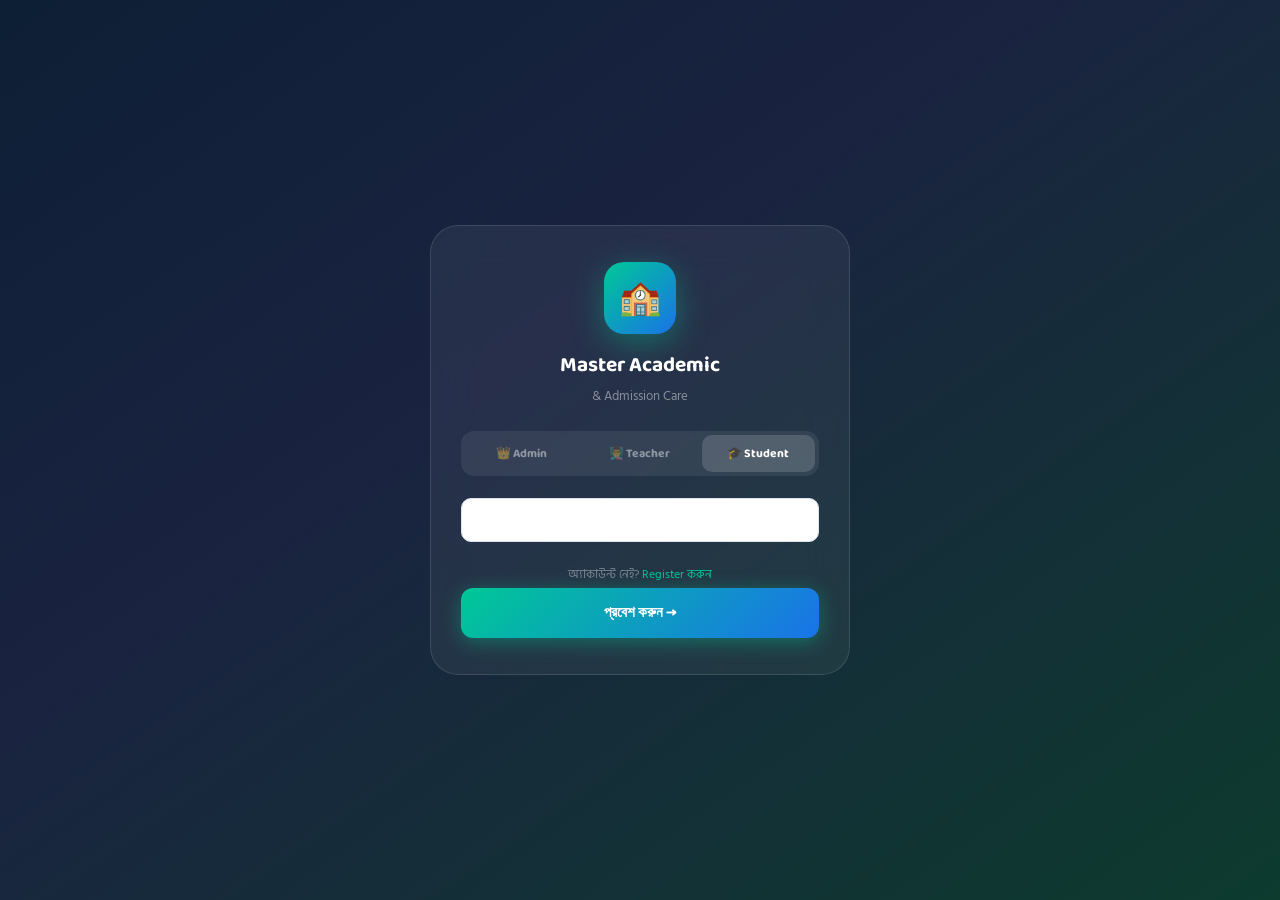
==== commit b5653855: "Revert "Add link to theme-glossy-premium.css and remove inline style block" This reverts commit dcae" ====
--- a/index.html
+++ b/index.html
@@ -27,9 +27,6 @@
 
 <!-- Fonts -->
 <link href="https://fonts.googleapis.com/css2?family=Baloo+2:wght@400;600;700;800&family=Hind+Siliguri:wght@400;500;600;700&display=swap" rel="stylesheet"/>
-
-<!-- Premium Theme CSS -->
-<link rel="stylesheet" href="/theme-glossy-premium.css"/>
 
 <!-- Quiz System Libraries -->
 <script defer src="https://cdn.jsdelivr.net/npm/tesseract.js@5/dist/tesseract.min.js"></script>
@@ -53,18 +50,18 @@
  *
  * Do NOT use SRI with dynamically generated files! More information: https://www.jsdelivr.com/using-sri-with-dynamic-files
  */
-!function(o,e){"object"==typeof exports&&"object"==typeof module?module.exports=e():"function"==typeof define&&define.amd?define([],e):"object"==typeof exports?exports.jsQR=e():o.jsQR=e()}("undefi[...]
+!function(o,e){"object"==typeof exports&&"object"==typeof module?module.exports=e():"function"==typeof define&&define.amd?define([],e):"object"==typeof exports?exports.jsQR=e():o.jsQR=e()}("undefined"!=typeof self?self:this,(function(){return function(o){var e={};function r(t){if(e[t])return e[t].exports;var c=e[t]={i:t,l:!1,exports:{}};return o[t].call(c.exports,c,c.exports,r),c.l=!0,c.exports}return r.m=o,r.c=e,r.d=function(o,e,t){r.o(o,e)||Object.defineProperty(o,e,{configurable:!1,enumerable:!0,get:t})},r.n=function(o){var e=o&&o.__esModule?function(){return o.default}:function(){return o};return r.d(e,"a",e),e},r.o=function(o,e){return Object.prototype.hasOwnProperty.call(o,e)},r.p="",r(r.s=3)}([function(o,e,r){"use strict";Object.defineProperty(e,"__esModule",{value:!0});var t=function(){function o(o,e){this.width=e,this.height=o.length/e,this.data=o}return o.createEmpty=function(e,r){return new o(new Uint8ClampedArray(e*r),e)},o.prototype.get=function(o,e){return!(o<0||o>=this.width||e<0||e>=this.height)&&!!this.data[e*this.width+o]},o.prototype.set=function(o,e,r){this.data[e*this.width+o]=r?1:0},o.prototype.setRegion=function(o,e,r,t,c){for(var s=e;s<e+t;s++)for(var a=o;a<o+r;a++)this.set(a,s,!!c)},o}();e.BitMatrix=t},function(o,e,r){"use strict";Object.defineProperty(e,"__esModule",{value:!0});var t=r(2);e.addOrSubtractGF=function(o,e){return o^e};var c=function(){function o(o,e,r){this.primitive=o,this.size=e,this.generatorBase=r,this.expTable=new Array(this.size),this.logTable=new Array(this.size);for(var c=1,s=0;s<this.size;s++)this.expTable[s]=c,(c*=2)>=this.size&&(c=(c^this.primitive)&this.size-1);for(s=0;s<this.size-1;s++)this.logTable[this.expTable[s]]=s;this.zero=new t.default(this,Uint8ClampedArray.from([0])),this.one=new t.default(this,Uint8ClampedArray.from([1]))}return o.prototype.multiply=function(o,e){return 0===o||0===e?0:this.expTable[(this.logTable[o]+this.logTable[e])%(this.size-1)]},o.prototype.inverse=function(o){if(0===o)throw new Error("Can't invert 0");return this.expTable[this.size-this.logTable[o]-1]},o.prototype.buildMonomial=function(o,e){if(o<0)throw new Error("Invalid monomial degree less than 0");if(0===e)return this.zero;var r=new Uint8ClampedArray(o+1);return r[0]=e,new t.default(this,r)},o.prototype.log=function(o){if(0===o)throw new Error("Can't take log(0)");return this.logTable[o]},o.prototype.exp=function(o){return this.expTable[o]},o}();e.default=c},function(o,e,r){"use strict";Object.defineProperty(e,"__esModule",{value:!0});var t=r(1),c=function(){function o(o,e){if(0===e.length)throw new Error("No coefficients.");this.field=o;var r=e.length;if(r>1&&0===e[0]){for(var t=1;t<r&&0===e[t];)t++;if(t===r)this.coefficients=o.zero.coefficients;else{this.coefficients=new Uint8ClampedArray(r-t);for(var c=0;c<this.coefficients.length;c++)this.coefficients[c]=e[t+c]}}else this.coefficients=e}return o.prototype.degree=function(){return this.coefficients.length-1},o.prototype.isZero=function(){return 0===this.coefficients[0]},o.prototype.getCoefficient=function(o){return this.coefficients[this.coefficients.length-1-o]},o.prototype.addOrSubtract=function(e){var r;if(this.isZero())return e;if(e.isZero())return this;var c=this.coefficients,s=e.coefficients;c.length>s.length&&(c=(r=[s,c])[0],s=r[1]);for(var a=new Uint8ClampedArray(s.length),n=s.length-c.length,d=0;d<n;d++)a[d]=s[d];for(d=n;d<s.length;d++)a[d]=t.addOrSubtractGF(c[d-n],s[d]);return new o(this.field,a)},o.prototype.multiply=function(e){if(0===e)return this.field.zero;if(1===e)return this;for(var r=this.coefficients.length,t=new Uint8ClampedArray(r),c=0;c<r;c++)t[c]=this.field.multiply(this.coefficients[c],e);return new o(this.field,t)},o.prototype.multiplyPoly=function(e){if(this.isZero()||e.isZero())return this.field.zero;for(var r=this.coefficients,c=r.length,s=e.coefficients,a=s.length,n=new Uint8ClampedArray(c+a-1),d=0;d<c;d++)for(var l=r[d],i=0;i<a;i++)n[d+i]=t.addOrSubtractGF(n[d+i],this.field.multiply(l,s[i]));return new o(this.field,n)},o.prototype.multiplyByMonomial=function(e,r){if(e<0)throw new Error("Invalid degree less than 0");if(0===r)return this.field.zero;for(var t=this.coefficients.length,c=new Uint8ClampedArray(t+e),s=0;s<t;s++)c[s]=this.field.multiply(this.coefficients[s],r);return new o(this.field,c)},o.prototype.evaluateAt=function(o){var e=0;if(0===o)return this.getCoefficient(0);var r=this.coefficients.length;if(1===o)return this.coefficients.forEach((function(o){e=t.addOrSubtractGF(e,o)})),e;e=this.coefficients[0];for(var c=1;c<r;c++)e=t.addOrSubtractGF(this.field.multiply(o,e),this.coefficients[c]);return e},o}();e.default=c},function(o,e,r){"use strict";Object.defineProperty(e,"__esModule",{value:!0});var t=r(4),c=r(5),s=r(11),a=r(12);function n(o){var e=a.locate(o);if(!e)return null;for(var r=0,t=e;r<t.length;r++){var n=t[r],d=s.extract(o,n),l=c.decode(d.matrix);if(l)return{binaryData:l.bytes,data:l.text,chunks:l.chunks,version:l.version,location:{topRightCorner:d.mappingFunction(n.dimension,0),topLeftCorner:d.mappingFunction(0,0),bottomRightCorner:d.mappingFunction(n.dimension,n.dimension),bottomLeftCorner:d.mappingFunction(0,n.dimension),topRightFinderPattern:n.topRight,topLeftFinderPattern:n.topLeft,bottomLeftFinderPattern:n.bottomLeft,bottomRightAlignmentPattern:n.alignmentPattern}}}return null}var d={inversionAttempts:"attemptBoth"};function l(o,e,r,c){void 0===c&&(c={});var s=d;Object.keys(s||{}).forEach((function(o){s[o]=c[o]||s[o]}));var a="attemptBoth"===s.inversionAttempts||"invertFirst"===s.inversionAttempts,l="onlyInvert"===s.inversionAttempts||"invertFirst"===s.inversionAttempts,i=t.binarize(o,e,r,a),B=i.binarized,k=i.inverted,u=n(l?k:B);return u||"attemptBoth"!==s.inversionAttempts&&"invertFirst"!==s.inversionAttempts||(u=n(l?B:k)),u}l.default=l,e.default=l},function(o,e,r){"use strict";Object.defineProperty(e,"__esModule",{value:!0});var t=r(0);function c(o,e,r){return o<e?e:o>r?r:o}var s=function(){function o(o,e){this.width=o,this.data=new Uint8ClampedArray(o*e)}return o.prototype.get=function(o,e){return this.data[e*this.width+o]},o.prototype.set=function(o,e,r){this.data[e*this.width+o]=r},o}();e.binarize=function(o,e,r,a){if(o.length!==e*r*4)throw new Error("Malformed data passed to binarizer.");for(var n=new s(e,r),d=0;d<e;d++)for(var l=0;l<r;l++){var i=o[4*(l*e+d)+0],B=o[4*(l*e+d)+1],k=o[4*(l*e+d)+2];n.set(d,l,.2126*i+.7152*B+.0722*k)}for(var u=Math.ceil(e/8),C=Math.ceil(r/8),m=new s(u,C),f=0;f<C;f++)for(var w=0;w<u;w++){var P=0,v=1/0,h=0;for(l=0;l<8;l++)for(d=0;d<8;d++){var y=n.get(8*w+d,8*f+l);P+=y,v=Math.min(v,y),h=Math.max(h,y)}var p=P/Math.pow(8,2);if(h-v<=24&&(p=v/2,f>0&&w>0)){var b=(m.get(w,f-1)+2*m.get(w-1,f)+m.get(w-1,f-1))/4;v<b&&(p=b)}m.set(w,f,p)}var g=t.BitMatrix.createEmpty(e,r),x=null;for(a&&(x=t.BitMatrix.createEmpty(e,r)),f=0;f<C;f++)for(w=0;w<u;w++){for(var M=c(w,2,u-3),L=c(f,2,C-3),N=(P=0,-2);N<=2;N++)for(var I=-2;I<=2;I++)P+=m.get(M+N,L+I);var O=P/25;for(N=0;N<8;N++)for(I=0;I<8;I++){d=8*w+N,l=8*f+I;var z=n.get(d,l);g.set(d,l,z<=O),a&&x.set(d,l,!(z<=O))}}return a?{binarized:g,inverted:x}:{binarized:g}}},function(o,e,r){"use strict";Object.defineProperty(e,"__esModule",{value:!0});var t=r(0),c=r(6),s=r(9),a=r(10);function n(o,e){for(var r=o^e,t=0;r;)t++,r&=r-1;return t}function d(o,e){return e<<1|o}var l=[{bits:21522,formatInfo:{errorCorrectionLevel:1,dataMask:0}},{bits:20773,formatInfo:{errorCorrectionLevel:1,dataMask:1}},{bits:24188,formatInfo:{errorCorrectionLevel:1,dataMask:2}},{bits:23371,formatInfo:{errorCorrectionLevel:1,dataMask:3}},{bits:17913,formatInfo:{errorCorrectionLevel:1,dataMask:4}},{bits:16590,formatInfo:{errorCorrectionLevel:1,dataMask:5}},{bits:20375,formatInfo:{errorCorrectionLevel:1,dataMask:6}},{bits:19104,formatInfo:{errorCorrectionLevel:1,dataMask:7}},{bits:30660,formatInfo:{errorCorrectionLevel:0,dataMask:0}},{bits:29427,formatInfo:{errorCorrectionLevel:0,dataMask:1}},{bits:32170,formatInfo:{errorCorrectionLevel:0,dataMask:2}},{bits:30877,formatInfo:{errorCorrectionLevel:0,dataMask:3}},{bits:26159,formatInfo:{errorCorrectionLevel:0,dataMask:4}},{bits:25368,formatInfo:{errorCorrectionLevel:0,dataMask:5}},{bits:27713,formatInfo:{errorCorrectionLevel:0,dataMask:6}},{bits:26998,formatInfo:{errorCorrectionLevel:0,dataMask:7}},{bits:5769,formatInfo:{errorCorrectionLevel:3,dataMask:0}},{bits:5054,formatInfo:{errorCorrectionLevel:3,dataMask:1}},{bits:7399,formatInfo:{errorCorrectionLevel:3,dataMask:2}},{bits:6608,formatInfo:{errorCorrectionLevel:3,dataMask:3}},{bits:1890,formatInfo:{errorCorrectionLevel:3,dataMask:4}},{bits:597,formatInfo:{errorCorrectionLevel:3,dataMask:5}},{bits:3340,formatInfo:{errorCorrectionLevel:3,dataMask:6}},{bits:2107,formatInfo:{errorCorrectionLevel:3,dataMask:7}},{bits:13663,formatInfo:{errorCorrectionLevel:2,dataMask:0}},{bits:12392,formatInfo:{errorCorrectionLevel:2,dataMask:1}},{bits:16177,formatInfo:{errorCorrectionLevel:2,dataMask:2}},{bits:14854,formatInfo:{errorCorrectionLevel:2,dataMask:3}},{bits:9396,formatInfo:{errorCorrectionLevel:2,dataMask:4}},{bits:8579,formatInfo:{errorCorrectionLevel:2,dataMask:5}},{bits:11994,formatInfo:{errorCorrectionLevel:2,dataMask:6}},{bits:11245,formatInfo:{errorCorrectionLevel:2,dataMask:7}}],i=[function(o){return(o.y+o.x)%2==0},function(o){return o.y%2==0},function(o){return o.x%3==0},function(o){return(o.y+o.x)%3==0},function(o){return(Math.floor(o.y/2)+Math.floor(o.x/3))%2==0},function(o){return o.x*o.y%2+o.x*o.y%3==0},function(o){return(o.y*o.x%2+o.y*o.x%3)%2==0},function(o){return((o.y+o.x)%2+o.y*o.x%3)%2==0}];function B(o,e,r){for(var c=i[r.dataMask],s=o.height,a=function(o){var e=17+4*o.versionNumber,r=t.BitMatrix.createEmpty(e,e);r.setRegion(0,0,9,9,!0),r.setRegion(e-8,0,8,9,!0),r.setRegion(0,e-8,9,8,!0);for(var c=0,s=o.alignmentPatternCenters;c<s.length;c++)for(var a=s[c],n=0,d=o.alignmentPatternCenters;n<d.length;n++){var l=d[n];6===a&&6===l||6===a&&l===e-7||a===e-7&&6===l||r.setRegion(a-2,l-2,5,5,!0)}return r.setRegion(6,9,1,e-17,!0),r.setRegion(9,6,e-17,1,!0),o.versionNumber>6&&(r.setRegion(e-11,0,3,6,!0),r.setRegion(0,e-11,6,3,!0)),r}(e),n=[],l=0,B=0,k=!0,u=s-1;u>0;u-=2){6===u&&u--;for(var C=0;C<s;C++)for(var m=k?s-1-C:C,f=0;f<2;f++){var w=u-f;if(!a.get(w,m)){B++;var P=o.get(w,m);c({y:m,x:w})&&(P=!P),l=d(P,l),8===B&&(n.push(l),B=0,l=0)}}k=!k}return n}function k(o){var e=function(o){var e=o.height,r=Math.floor((e-17)/4);if(r<=6)return a.VERSIONS[r-1];for(var t=0,c=5;c>=0;c--)for(var s=e-9;s>=e-11;s--)t=d(o.get(s,c),t);var l=0;for(s=5;s>=0;s--)for(c=e-9;c>=e-11;c--)l=d(o.get(s,c),l);for(var i,B=1/0,k=0,u=a.VERSIONS;k<u.length;k++){var C=u[k];if(C.infoBits===t||C.infoBits===l)return C;var m=n(t,C.infoBits);m<B&&(i=C,B=m),(m=n(l,C.infoBits))<B&&(i=C,B=m)}return B<=3?i:void 0}(o);if(!e)return null;var r=function(o){for(var e=0,r=0;r<=8;r++)6!==r&&(e=d(o.get(r,8),e));for(var t=7;t>=0;t--)6!==t&&(e=d(o.get(8,t),e));var c=o.height,s=0;for(t=c-1;t>=c-7;t--)s=d(o.get(8,t),s);for(r=c-8;r<c;r++)s=d(o.get(r,8),s);for(var a=1/0,i=null,B=0,k=l;B<k.length;B++){var u=k[B],C=u.bits,m=u.formatInfo;if(C===e||C===s)return m;var f=n(e,C);f<a&&(i=m,a=f),e!==s&&(f=n(s,C))<a&&(i=m,a=f)}return a<=3?i:null}(o);if(!r)return null;var t=function(o,e,r){var t=e.errorCorrectionLevels[r],c=[],s=0;if(t.ecBlocks.forEach((function(o){for(var e=0;e<o.numBlocks;e++)c.push({numDataCodewords:o.dataCodewordsPerBlock,codewords:[]}),s+=o.dataCodewordsPerBlock+t.ecCodewordsPerBlock})),o.length<s)return null;o=o.slice(0,s);for(var a=t.ecBlocks[0].dataCodewordsPerBlock,n=0;n<a;n++)for(var d=0,l=c;d<l.length;d++)l[d].codewords.push(o.shift());if(t.ecBlocks.length>1){var i=t.ecBlocks[0].numBlocks,B=t.ecBlocks[1].numBlocks;for(n=0;n<B;n++)c[i+n].codewords.push(o.shift())}for(;o.length>0;)for(var k=0,u=c;k<u.length;k++)u[k].codewords.push(o.shift());return c}(B(o,e,r),e,r.errorCorrectionLevel);if(!t)return null;for(var i=t.reduce((function(o,e){return o+e.numDataCodewords}),0),k=new Uint8ClampedArray(i),u=0,C=0,m=t;C<m.length;C++){var f=m[C],w=s.decode(f.codewords,f.codewords.length-f.numDataCodewords);if(!w)return null;for(var P=0;P<f.numDataCodewords;P++)k[u++]=w[P]}try{return c.decode(k,e.versionNumber)}catch(o){return null}}e.decode=function(o){if(null==o)return null;var e=k(o);if(e)return e;for(var r=0;r<o.width;r++)for(var t=r+1;t<o.height;t++)o.get(r,t)!==o.get(t,r)&&(o.set(r,t,!o.get(r,t)),o.set(t,r,!o.get(t,r)));return k(o)}},function(o,e,r){"use strict";Object.defineProperty(e,"__esModule",{value:!0});var t,c,s=r(7),a=r(8);function n(o,e){for(var r=[],t="",c=[10,12,14][e],s=o.readBits(c);s>=3;){if((l=o.readBits(10))>=1e3)throw new Error("Invalid numeric value above 999");var a=Math.floor(l/100),n=Math.floor(l/10)%10,d=l%10;r.push(48+a,48+n,48+d),t+=a.toString()+n.toString()+d.toString(),s-=3}if(2===s){if((l=o.readBits(7))>=100)throw new Error("Invalid numeric value above 99");a=Math.floor(l/10),n=l%10;r.push(48+a,48+n),t+=a.toString()+n.toString()}else if(1===s){var l;if((l=o.readBits(4))>=10)throw new Error("Invalid numeric value above 9");r.push(48+l),t+=l.toString()}return{bytes:r,text:t}}!function(o){o.Numeric="numeric",o.Alphanumeric="alphanumeric",o.Byte="byte",o.Kanji="kanji",o.ECI="eci"}(t=e.Mode||(e.Mode={})),function(o){o[o.Terminator=0]="Terminator",o[o.Numeric=1]="Numeric",o[o.Alphanumeric=2]="Alphanumeric",o[o.Byte=4]="Byte",o[o.Kanji=8]="Kanji",o[o.ECI=7]="ECI"}(c||(c={}));var d=["0","1","2","3","4","5","6","7","8","9","A","B","C","D","E","F","G","H","I","J","K","L","M","N","O","P","Q","R","S","T","U","V","W","X","Y","Z"," ","$","%","*","+","-",".","/",":"];function l(o,e){for(var r=[],t="",c=[9,11,13][e],s=o.readBits(c);s>=2;){var a=o.readBits(11),n=Math.floor(a/45),l=a%45;r.push(d[n].charCodeAt(0),d[l].charCodeAt(0)),t+=d[n]+d[l],s-=2}if(1===s){n=o.readBits(6);r.push(d[n].charCodeAt(0)),t+=d[n]}return{bytes:r,text:t}}function i(o,e){for(var r=[],t="",c=[8,16,16][e],s=o.readBits(c),a=0;a<s;a++){var n=o.readBits(8);r.push(n)}try{t+=decodeURIComponent(r.map((function(o){return"%"+("0"+o.toString(16)).substr(-2)})).join(""))}catch(o){}return{bytes:r,text:t}}function B(o,e){for(var r=[],t="",c=[8,10,12][e],s=o.readBits(c),n=0;n<s;n++){var d=o.readBits(13),l=Math.floor(d/192)<<8|d%192;l+=l<7936?33088:49472,r.push(l>>8,255&l),t+=String.fromCharCode(a.shiftJISTable[l])}return{bytes:r,text:t}}e.decode=function(o,e){for(var r,a,d,k,u=new s.BitStream(o),C=e<=9?0:e<=26?1:2,m={text:"",bytes:[],chunks:[],version:e};u.available()>=4;){var f=u.readBits(4);if(f===c.Terminator)return m;if(f===c.ECI)0===u.readBits(1)?m.chunks.push({type:t.ECI,assignmentNumber:u.readBits(7)}):0===u.readBits(1)?m.chunks.push({type:t.ECI,assignmentNumber:u.readBits(14)}):0===u.readBits(1)?m.chunks.push({type:t.ECI,assignmentNumber:u.readBits(21)}):m.chunks.push({type:t.ECI,assignmentNumber:-1});else if(f===c.Numeric){var w=n(u,C);m.text+=w.text,(r=m.bytes).push.apply(r,w.bytes),m.chunks.push({type:t.Numeric,text:w.text})}else if(f===c.Alphanumeric){var P=l(u,C);m.text+=P.text,(a=m.bytes).push.apply(a,P.bytes),m.chunks.push({type:t.Alphanumeric,text:P.text})}else if(f===c.Byte){var v=i(u,C);m.text+=v.text,(d=m.bytes).push.apply(d,v.bytes),m.chunks.push({type:t.Byte,bytes:v.bytes,text:v.text})}else if(f===c.Kanji){var h=B(u,C);m.text+=h.text,(k=m.bytes).push.apply(k,h.bytes),m.chunks.push({type:t.Kanji,bytes:h.bytes,text:h.text})}}if(0===u.available()||0===u.readBits(u.available()))return m}},function(o,e,r){"use strict";Object.defineProperty(e,"__esModule",{value:!0});var t=function(){function o(o){this.byteOffset=0,this.bitOffset=0,this.bytes=o}return o.prototype.readBits=function(o){if(o<1||o>32||o>this.available())throw new Error("Cannot read "+o.toString()+" bits");var e=0;if(this.bitOffset>0){var r=8-this.bitOffset,t=o<r?o:r,c=255>>8-t<<(s=r-t);e=(this.bytes[this.byteOffset]&c)>>s,o-=t,this.bitOffset+=t,8===this.bitOffset&&(this.bitOffset=0,this.byteOffset++)}if(o>0){for(;o>=8;)e=e<<8|255&this.bytes[this.byteOffset],this.byteOffset++,o-=8;if(o>0){var s;c=255>>(s=8-o)<<s;e=e<<o|(this.bytes[this.byteOffset]&c)>>s,this.bitOffset+=o}}return e},o.prototype.available=function(){return 8*(this.bytes.length-this.byteOffset)-this.bitOffset},o}();e.BitStream=t},function(o,e,r){"use strict";Object.defineProperty(e,"__esModule",{value:!0}),e.shiftJISTable={32:32,33:33,34:34,35:35,36:36,37:37,38:38,39:39,40:40,41:41,42:42,43:43,44:44,45:45,46:46,47:47,48:48,49:49,50:50,51:51,52:52,53:53,54:54,55:55,56:56,57:57,58:58,59:59,60:60,61:61,62:62,63:63,64:64,65:65,66:66,67:67,68:68,69:69,70:70,71:71,72:72,73:73,74:74,75:75,76:76,77:77,78:78,79:79,80:80,81:81,82:82,83:83,84:84,85:85,86:86,87:87,88:88,89:89,90:90,91:91,92:165,93:93,94:94,95:95,96:96,97:97,98:98,99:99,100:100,101:101,102:102,103:103,104:104,105:105,106:106,107:107,108:108,109:109,110:110,111:111,112:112,113:113,114:114,115:115,116:116,117:117,118:118,119:119,120:120,121:121,122:122,123:123,124:124,125:125,126:8254,33088:12288,33089:12289,33090:12290,33091:65292,33092:65294,33093:12539,33094:65306,33095:65307,33096:65311,33097:65281,33098:12443,33099:12444,33100:180,33101:65344,33102:168,33103:65342,33104:65507,33105:65343,33106:12541,33107:12542,33108:12445,33109:12446,33110:12291,33111:20189,33112:12293,33113:12294,33114:12295,33115:12540,33116:8213,33117:8208,33118:65295,33119:92,33120:12316,33121:8214,33122:65372,33123:8230,33124:8229,33125:8216,33126:8217,33127:8220,33128:8221,33129:65288,33130:65289,33131:12308,33132:12309,33133:65339,33134:65341,33135:65371,33136:65373,33137:12296,33138:12297,33139:12298,33140:12299,33141:12300,33142:12301,33143:12302,33144:12303,33145:12304,33146:12305,33147:65291,33148:8722,33149:177,33150:215,33152:247,33153:65309,33154:8800,33155:65308,33156:65310,33157:8806,33158:8807,33159:8734,33160:8756,33161:9794,33162:9792,33163:176,33164:8242,33165:8243,33166:8451,33167:65509,33168:65284,33169:162,33170:163,33171:65285,33172:65283,33173:65286,33174:65290,33175:65312,33176:167,33177:9734,33178:9733,33179:9675,33180:9679,33181:9678,33182:9671,33183:9670,33184:9633,33185:9632,33186:9651,33187:9650,33188:9661,33189:9660,33190:8251,33191:12306,33192:8594,33193:8592,33194:8593,33195:8595,33196:12307,33208:8712,33209:8715,33210:8838,33211:8839,33212:8834,33213:8835,33214:8746,33215:8745,33224:8743,33225:8744,33226:172,33227:8658,33228:8660,33229:8704,33230:8707,33242:8736,33243:8869,33244:8978,33245:8706,33246:8711,33247:8801,33248:8786,33249:8810,33250:8811,33251:8730,33252:8765,33253:8733,33254:8757,33255:8747,33256:8748,33264:8491,33265:8240,33266:9839,33267:9837,33268:9834,33269:8224,33270:8225,33271:182,33276:9711,33359:65296,33360:65297,33361:65298,33362:65299,33363:65300,33364:65301,33365:65302,33366:65303,33367:65304,33368:65305,33376:65313,33377:65314,33378:65315,33379:65316,33380:65317,33381:65318,33382:65319,33383:65320,33384:65321,33385:65322,33386:65323,33387:65324,33388:65325,33389:65326,33390:65327,33391:65328,33392:65329,33393:65330,33394:65331,33395:65332,33396:65333,33397:65334,33398:65335,33399:65336,33400:65337,33401:65338,33409:65345,33410:65346,33411:65347,33412:65348,33413:65349,33414:65350,33415:65351,33416:65352,33417:65353,33418:65354,33419:65355,33420:65356,33421:65357,33422:65358,33423:65359,33424:65360,33425:65361,33426:65362,33427:65363,33428:65364,33429:65365,33430:65366,33431:65367,33432:65368,33433:65369,33434:65370,33439:12353,33440:12354,33441:12355,33442:12356,33443:12357,33444:12358,33445:12359,33446:12360,33447:12361,33448:12362,33449:12363,33450:12364,33451:12365,33452:12366,33453:12367,33454:12368,33455:12369,33456:12370,33457:12371,33458:12372,33459:12373,33460:12374,33461:12375,33462:12376,33463:12377,33464:12378,33465:12379,33466:12380,33467:12381,33468:12382,33469:12383,33470:12384,33471:12385,33472:12386,33473:12387,33474:12388,33475:12389,33476:12390,33477:12391,33478:12392,33479:12393,33480:12394,33481:12395,33482:12396,33483:12397,33484:12398,33485:12399,33486:12400,33487:12401,33488:12402,33489:12403,33490:12404,33491:12405,33492:12406,33493:12407,33494:12408,33495:12409,33496:12410,33497:12411,33498:12412,33499:12413,33500:12414,33501:12415,33502:12416,33503:12417,33504:12418,33505:12419,33506:12420,33507:12421,33508:12422,33509:12423,33510:12424,33511:12425,33512:12426,33513:12427,33514:12428,33515:12429,33516:12430,33517:12431,33518:12432,33519:12433,33520:12434,33521:12435,33600:12449,33601:12450,33602:12451,33603:12452,33604:12453,33605:12454,33606:12455,33607:12456,33608:12457,33609:12458,33610:12459,33611:12460,33612:12461,33613:12462,33614:12463,33615:12464,33616:12465,33617:12466,33618:12467,33619:12468,33620:12469,33621:12470,33622:12471,33623:12472,33624:12473,33625:12474,33626:12475,33627:12476,33628:12477,33629:12478,33630:12479,33631:12480,33632:12481,33633:12482,33634:12483,33635:12484,33636:12485,33637:12486,33638:12487,33639:12488,33640:12489,33641:12490,33642:12491,33643:12492,33644:12493,33645:12494,33646:12495,33647:12496,33648:12497,33649:12498,33650:12499,33651:12500,33652:12501,33653:12502,33654:12503,33655:12504,33656:12505,33657:12506,33658:12507,33659:12508,33660:12509,33661:12510,33662:12511,33664:12512,33665:12513,33666:12514,33667:12515,33668:12516,33669:12517,33670:12518,33671:12519,33672:12520,33673:12521,33674:12522,33675:12523,33676:12524,33677:12525,33678:12526,33679:12527,33680:12528,33681:12529,33682:12530,33683:12531,33684:12532,33685:12533,33686:12534,33695:913,33696:914,33697:915,33698:916,33699:917,33700:918,33701:919,33702:920,33703:921,33704:922,33705:923,33706:924,33707:925,33708:926,33709:927,33710:928,33711:929,33712:931,33713:932,33714:933,33715:934,33716:935,33717:936,33718:937,33727:945,33728:946,33729:947,33730:948,33731:949,33732:950,33733:951,33734:952,33735:953,33736:954,33737:955,33738:956,33739:957,33740:958,33741:959,33742:960,33743:961,33744:963,33745:964,33746:965,33747:966,33748:967,33749:968,33750:969,33856:1040,33857:1041,33858:1042,33859:1043,33860:1044,33861:1045,33862:1025,33863:1046,33864:1047,33865:1048,33866:1049,33867:1050,33868:1051,33869:1052,33870:1053,33871:1054,33872:1055,33873:1056,33874:1057,33875:1058,33876:1059,33877:1060,33878:1061,33879:1062,33880:1063,33881:1064,33882:1065,33883:1066,33884:1067,33885:1068,33886:1069,33887:1070,33888:1071,33904:1072,33905:1073,33906:1074,33907:1075,33908:1076,33909:1077,33910:1105,33911:1078,33912:1079,33913:1080,33914:1081,33915:1082,33916:1083,33917:1084,33918:1085,33920:1086,33921:1087,33922:1088,33923:1089,33924:1090,33925:1091,33926:1092,33927:1093,33928:1094,33929:1095,33930:1096,33931:1097,33932:1098,33933:1099,33934:1100,33935:1101,33936:1102,33937:1103,33951:9472,33952:9474,33953:9484,33954:9488,33955:9496,33956:9492,33957:9500,33958:9516,33959:9508,33960:9524,33961:9532,33962:9473,33963:9475,33964:9487,33965:9491,33966:9499,33967:9495,33968:9507,33969:9523,33970:9515,33971:9531,33972:9547,33973:9504,33974:9519,33975:9512,33976:9527,33977:9535,33978:9501,33979:9520,33980:9509,33981:9528,33982:9538,34975:20124,34976:21782,34977:23043,34978:38463,34979:21696,34980:24859,34981:25384,34982:23030,34983:36898,34984:33909,34985:33564,34986:31312,34987:24746,34988:25569,34989:28197,34990:26093,34991:33894,34992:33446,34993:39925,34994:26771,34995:22311,34996:26017,34997:25201,34998:23451,34999:22992,35e3:34427,35001:39156,35002:32098,35003:32190,35004:39822,35005:25110,35006:31903,35007:34999,35008:23433,35009:24245,35010:25353,35011:26263,35012:26696,35013:38343,35014:38797,35015:26447,35016:20197,35017:20234,35018:20301,35019:20381,35020:20553,35021:22258,35022:22839,35023:22996,35024:23041,35025:23561,35026:24799,35027:24847,35028:24944,35029:26131,35030:26885,35031:28858,35032:30031,35033:30064,35034:31227,35035:32173,35036:32239,35037:32963,35038:33806,35039:34915,35040:35586,35041:36949,35042:36986,35043:21307,35044:20117,35045:20133,35046:22495,35047:32946,35048:37057,35049:30959,35050:19968,35051:22769,35052:28322,35053:36920,35054:31282,35055:33576,35056:33419,35057:39983,35058:20801,35059:21360,35060:21693,35061:21729,35062:22240,35063:23035,35064:24341,35065:39154,35066:28139,35067:32996,35068:34093,35136:38498,35137:38512,35138:38560,35139:38907,35140:21515,35141:21491,35142:23431,35143:28879,35144:32701,35145:36802,35146:38632,35147:21359,35148:40284,35149:31418,35150:19985,35151:30867,35152:33276,35153:28198,35154:22040,35155:21764,35156:27421,35157:34074,35158:39995,35159:23013,35160:21417,35161:28006,35162:29916,35163:38287,35164:22082,35165:20113,35166:36939,35167:38642,35168:33615,35169:39180,35170:21473,35171:21942,35172:23344,35173:24433,35174:26144,35175:26355,35176:26628,35177:27704,35178:27891,35179:27945,35180:29787,35181:30408,35182:31310,35183:38964,35184:33521,35185:34907,35186:35424,35187:37613,35188:28082,35189:30123,35190:30410,35191:39365,35192:24742,35193:35585,35194:36234,35195:38322,35196:27022,35197:21421,35198:20870,35200:22290,35201:22576,35202:22852,35203:23476,35204:24310,35205:24616,35206:25513,35207:25588,35208:27839,35209:28436,35210:28814,35211:28948,35212:29017,35213:29141,35214:29503,35215:32257,35216:33398,35217:33489,35218:34199,35219:36960,35220:37467,35221:40219,35222:22633,35223:26044,35224:27738,35225:29989,35226:20985,35227:22830,35228:22885,35229:24448,35230:24540,35231:25276,35232:26106,35233:27178,35234:27431,35235:27572,35236:29579,35237:32705,35238:35158,35239:40236,35240:40206,35241:40644,35242:23713,35243:27798,35244:33659,35245:20740,35246:23627,35247:25014,35248:33222,35249:26742,35250:29281,35251:20057,35252:20474,35253:21368,35254:24681,35255:28201,35256:31311,35257:38899,35258:19979,35259:21270,35260:20206,35261:20309,35262:20285,35263:20385,35264:20339,35265:21152,35266:21487,35267:22025,35268:22799,35269:23233,35270:23478,35271:23521,35272:31185,35273:26247,35274:26524,35275:26550,35276:27468,35277:27827,35278:28779,35279:29634,35280:31117,35281:31166,35282:31292,35283:31623,35284:33457,35285:33499,35286:33540,35287:33655,35288:33775,35289:33747,35290:34662,35291:35506,35292:22057,35293:36008,35294:36838,35295:36942,35296:38686,35297:34442,35298:20420,35299:23784,35300:25105,35301:29273,35302:30011,35303:33253,35304:33469,35305:34558,35306:36032,35307:38597,35308:39187,35309:39381,35310:20171,35311:20250,35312:35299,35313:22238,35314:22602,35315:22730,35316:24315,35317:24555,35318:24618,35319:24724,35320:24674,35321:25040,35322:25106,35323:25296,35324:25913,35392:39745,35393:26214,35394:26800,35395:28023,35396:28784,35397:30028,35398:30342,35399:32117,35400:33445,35401:34809,35402:38283,35403:38542,35404:35997,35405:20977,35406:21182,35407:22806,35408:21683,35409:23475,35410:23830,35411:24936,35412:27010,35413:28079,35414:30861,35415:33995,35416:34903,35417:35442,35418:37799,35419:39608,35420:28012,35421:39336,35422:34521,35423:22435,35424:26623,35425:34510,35426:37390,35427:21123,35428:22151,35429:21508,35430:24275,35431:25313,35432:25785,35433:26684,35434:26680,35435:27579,35436:29554,35437:30906,35438:31339,35439:35226,35440:35282,35441:36203,35442:36611,35443:37101,35444:38307,35445:38548,35446:38761,35447:23398,35448:23731,35449:27005,35450:38989,35451:38990,35452:25499,35453:31520,35454:27179,35456:27263,35457:26806,35458:39949,35459:28511,35460:21106,35461:21917,35462:24688,35463:25324,35464:27963,35465:28167,35466:28369,35467:33883,35468:35088,35469:36676,35470:19988,35471:39993,35472:21494,35473:26907,35474:27194,35475:38788,35476:26666,35477:20828,35478:31427,35479:33970,35480:37340,35481:37772,35482:22107,35483:40232,35484:26658,35485:33541,35486:33841,35487:31909,35488:21e3,35489:33477,35490:29926,35491:20094,35492:20355,35493:20896,35494:23506,35495:21002,35496:21208,35497:21223,35498:24059,35499:21914,35500:22570,35501:23014,35502:23436,35503:23448,35504:23515,35505:24178,35506:24185,35507:24739,35508:24863,35509:24931,35510:25022,35511:25563,35512:25954,35513:26577,35514:26707,35515:26874,35516:27454,35517:27475,35518:27735,35519:28450,35520:28567,35521:28485,35522:29872,35523:29976,35524:30435,35525:30475,35526:31487,35527:31649,35528:31777,35529:32233,35530:32566,35531:32752,35532:32925,35533:33382,35534:33694,35535:35251,35536:35532,35537:36011,35538:36996,35539:37969,35540:38291,35541:38289,35542:38306,35543:38501,35544:38867,35545:39208,35546:33304,35547:20024,35548:21547,35549:23736,35550:24012,35551:29609,35552:30284,35553:30524,35554:23721,35555:32747,35556:36107,35557:38593,35558:38929,35559:38996,35560:39e3,35561:20225,35562:20238,35563:21361,35564:21916,35565:22120,35566:22522,35567:22855,35568:23305,35569:23492,35570:23696,35571:24076,35572:24190,35573:24524,35574:25582,35575:26426,35576:26071,35577:26082,35578:26399,35579:26827,35580:26820,35648:27231,35649:24112,35650:27589,35651:27671,35652:27773,35653:30079,35654:31048,35655:23395,35656:31232,35657:32e3,35658:24509,35659:35215,35660:35352,35661:36020,35662:36215,35663:36556,35664:36637,35665:39138,35666:39438,35667:39740,35668:20096,35669:20605,35670:20736,35671:22931,35672:23452,35673:25135,35674:25216,35675:25836,35676:27450,35677:29344,35678:30097,35679:31047,35680:32681,35681:34811,35682:35516,35683:35696,35684:25516,35685:33738,35686:38816,35687:21513,35688:21507,35689:21931,35690:26708,35691:27224,35692:35440,35693:30759,35694:26485,35695:40653,35696:21364,35697:23458,35698:33050,35699:34384,35700:36870,35701:19992,35702:20037,35703:20167,35704:20241,35705:21450,35706:21560,35707:23470,35708:24339,35709:24613,35710:25937,35712:26429,35713:27714,35714:27762,35715:27875,35716:28792,35717:29699,35718:31350,35719:31406,35720:31496,35721:32026,35722:31998,35723:32102,35724:26087,35725:29275,35726:21435,35727:23621,35728:24040,35729:25298,35730:25312,35731:25369,35732:28192,35733:34394,35734:35377,35735:36317,35736:37624,35737:28417,35738:31142,35739:39770,35740:20136,35741:20139,35742:20140,35743:20379,35744:20384,35745:20689,35746:20807,35747:31478,35748:20849,35749:20982,35750:21332,35751:21281,35752:21375,35753:21483,35754:21932,35755:22659,35756:23777,35757:24375,35758:24394,35759:24623,35760:24656,35761:24685,35762:25375,35763:25945,35764:27211,35765:27841,35766:29378,35767:29421,35768:30703,35769:33016,35770:33029,35771:33288,35772:34126,35773:37111,35774:37857,35775:38911,35776:39255,35777:39514,35778:20208,35779:20957,35780:23597,35781:26241,35782:26989,35783:23616,35784:26354,35785:26997,35786:29577,35787:26704,35788:31873,35789:20677,35790:21220,35791:22343,35792:24062,35793:37670,35794:26020,35795:27427,35796:27453,35797:29748,35798:31105,35799:31165,35800:31563,35801:32202,35802:33465,35803:33740,35804:34943,35805:35167,35806:35641,35807:36817,35808:37329,35809:21535,35810:37504,35811:20061,35812:20534,35813:21477,35814:21306,35815:29399,35816:29590,35817:30697,35818:33510,35819:36527,35820:39366,35821:39368,35822:39378,35823:20855,35824:24858,35825:34398,35826:21936,35827:31354,35828:20598,35829:23507,35830:36935,35831:38533,35832:20018,35833:27355,35834:37351,35835:23633,35836:23624,35904:25496,35905:31391,35906:27795,35907:38772,35908:36705,35909:31402,35910:29066,35911:38536,35912:31874,35913:26647,35914:32368,35915:26705,35916:37740,35917:21234,35918:21531,35919:34219,35920:35347,35921:32676,35922:36557,35923:37089,35924:21350,35925:34952,35926:31041,35927:20418,35928:20670,35929:21009,35930:20804,35931:21843,35932:22317,35933:29674,35934:22411,35935:22865,35936:24418,35937:24452,35938:24693,35939:24950,35940:24935,35941:25001,35942:25522,35943:25658,35944:25964,35945:26223,35946:26690,35947:28179,35948:30054,35949:31293,35950:31995,35951:32076,35952:32153,35953:32331,35954:32619,35955:33550,35956:33610,35957:34509,35958:35336,35959:35427,35960:35686,35961:36605,35962:38938,35963:40335,35964:33464,35965:36814,35966:39912,35968:21127,35969:25119,35970:25731,35971:28608,35972:38553,35973:26689,35974:20625,35975:27424,35976:27770,35977:28500,35978:31348,35979:32080,35980:34880,35981:35363,35982:26376,35983:20214,35984:20537,35985:20518,35986:20581,35987:20860,35988:21048,35989:21091,35990:21927,35991:22287,35992:22533,35993:23244,35994:24314,35995:25010,35996:25080,35997:25331,35998:25458,35999:26908,36e3:27177,36001:29309,36002:29356,36003:29486,36004:30740,36005:30831,36006:32121,36007:30476,36008:32937,36009:35211,36010:35609,36011:36066,36012:36562,36013:36963,36014:37749,36015:38522,36016:38997,36017:39443,36018:40568,36019:20803,36020:21407,36021:21427,36022:24187,36023:24358,36024:28187,36025:28304,36026:29572,36027:29694,36028:32067,36029:33335,36030:35328,36031:35578,36032:38480,36033:20046,36034:20491,36035:21476,36036:21628,36037:22266,36038:22993,36039:23396,36040:24049,36041:24235,36042:24359,36043:25144,36044:25925,36045:26543,36046:28246,36047:29392,36048:31946,36049:34996,36050:32929,36051:32993,36052:33776,36053:34382,36054:35463,36055:36328,36056:37431,36057:38599,36058:39015,36059:40723,36060:20116,36061:20114,36062:20237,36063:21320,36064:21577,36065:21566,36066:23087,36067:24460,36068:24481,36069:24735,36070:26791,36071:27278,36072:29786,36073:30849,36074:35486,36075:35492,36076:35703,36077:37264,36078:20062,36079:39881,36080:20132,36081:20348,36082:20399,36083:20505,36084:20502,36085:20809,36086:20844,36087:21151,36088:21177,36089:21246,36090:21402,36091:21475,36092:21521,36160:21518,36161:21897,36162:22353,36163:22434,36164:22909,36165:23380,36166:23389,36167:23439,36168:24037,36169:24039,36170:24055,36171:24184,36172:24195,36173:24218,36174:24247,36175:24344,36176:24658,36177:24908,36178:25239,36179:25304,36180:25511,36181:25915,36182:26114,36183:26179,36184:26356,36185:26477,36186:26657,36187:26775,36188:27083,36189:27743,36190:27946,36191:28009,36192:28207,36193:28317,36194:30002,36195:30343,36196:30828,36197:31295,36198:31968,36199:32005,36200:32024,36201:32094,36202:32177,36203:32789,36204:32771,36205:32943,36206:32945,36207:33108,36208:33167,36209:33322,36210:33618,36211:34892,36212:34913,36213:35611,36214:36002,36215:36092,36216:37066,36217:37237,36218:37489,36219:30783,36220:37628,36221:38308,36222:38477,36224:38917,36225:39321,36226:39640,36227:40251,36228:21083,36229:21163,36230:21495,36231:21512,36232:22741,36233:25335,36234:28640,36235:35946,36236:36703,36237:40633,36238:20811,36239:21051,36240:21578,36241:22269,36242:31296,36243:37239,36244:40288,36245:40658,36246:29508,36247:28425,36248:33136,36249:29969,36250:24573,36251:24794,36252:39592,36253:29403,36254:36796,36255:27492,36256:38915,36257:20170,36258:22256,36259:22372,36260:22718,36261:23130,36262:24680,36263:25031,36264:26127,36265:26118,36266:26681,36267:26801,36268:28151,36269:30165,36270:32058,36271:33390,36272:39746,36273:20123,36274:20304,36275:21449,36276:21766,36277:23919,36278:24038,36279:24046,36280:26619,36281:27801,36282:29811,36283:30722,36284:35408,36285:37782,36286:35039,36287:22352,36288:24231,36289:25387,36290:20661,36291:20652,36292:20877,36293:26368,36294:21705,36295:22622,36296:22971,36297:23472,36298:24425,36299:25165,36300:25505,36301:26685,36302:27507,36303:28168,36304:28797,36305:37319,36306:29312,36307:30741,36308:30758,36309:31085,36310:25998,36311:32048,36312:33756,36313:35009,36314:36617,36315:38555,36316:21092,36317:22312,36318:26448,36319:32618,36320:36001,36321:20916,36322:22338,36323:38442,36324:22586,36325:27018,36326:32948,36327:21682,36328:23822,36329:22524,36330:30869,36331:40442,36332:20316,36333:21066,36334:21643,36335:25662,36336:26152,36337:26388,36338:26613,36339:31364,36340:31574,36341:32034,36342:37679,36343:26716,36344:39853,36345:31545,36346:21273,36347:20874,36348:21047,36416:23519,36417:25334,36418:25774,36419:25830,36420:26413,36421:27578,36422:34217,36423:38609,36424:30352,36425:39894,36426:25420,36427:37638,36428:39851,36429:30399,36430:26194,36431:19977,36432:20632,36433:21442,36434:23665,36435:24808,36436:25746,36437:25955,36438:26719,36439:29158,36440:29642,36441:29987,36442:31639,36443:32386,36444:34453,36445:35715,36446:36059,36447:37240,36448:39184,36449:26028,36450:26283,36451:27531,36452:20181,36453:20180,36454:20282,36455:20351,36456:21050,36457:21496,36458:21490,36459:21987,36460:22235,36461:22763,36462:22987,36463:22985,36464:23039,36465:23376,36466:23629,36467:24066,36468:24107,36469:24535,36470:24605,36471:25351,36472:25903,36473:23388,36474:26031,36475:26045,36476:26088,36477:26525,36478:27490,36480:27515,36481:27663,36482:29509,36483:31049,36484:31169,36485:31992,36486:32025,36487:32043,36488:32930,36489:33026,36490:33267,36491:35222,36492:35422,36493:35433,36494:35430,36495:35468,36496:35566,36497:36039,36498:36060,36499:38604,36500:39164,36501:27503,36502:20107,36503:20284,36504:20365,36505:20816,36506:23383,36507:23546,36508:24904,36509:25345,36510:26178,36511:27425,36512:28363,36513:27835,36514:29246,36515:29885,36516:30164,36517:30913,36518:31034,36519:32780,36520:32819,36521:33258,36522:33940,36523:36766,36524:27728,36525:40575,36526:24335,36527:35672,36528:40235,36529:31482,36530:36600,36531:23437,36532:38635,36533:19971,36534:21489,36535:22519,36536:22833,36537:23241,36538:23460,36539:24713,36540:28287,36541:28422,36542:30142,36543:36074,36544:23455,36545:34048,36546:31712,36547:20594,36548:26612,36549:33437,36550:23649,36551:34122,36552:32286,36553:33294,36554:20889,36555:23556,36556:25448,36557:36198,36558:26012,36559:29038,36560:31038,36561:32023,36562:32773,36563:35613,36564:36554,36565:36974,36566:34503,36567:37034,36568:20511,36569:21242,36570:23610,36571:26451,36572:28796,36573:29237,36574:37196,36575:37320,36576:37675,36577:33509,36578:23490,36579:24369,36580:24825,36581:20027,36582:21462,36583:23432,36584:25163,36585:26417,36586:27530,36587:29417,36588:29664,36589:31278,36590:33131,36591:36259,36592:37202,36593:39318,36594:20754,36595:21463,36596:21610,36597:23551,36598:25480,36599:27193,36600:32172,36601:38656,36602:22234,36603:21454,36604:21608,36672:23447,36673:23601,36674:24030,36675:20462,36676:24833,36677:25342,36678:27954,36679:31168,36680:31179,36681:32066,36682:32333,36683:32722,36684:33261,36685:33311,36686:33936,36687:34886,36688:35186,36689:35728,36690:36468,36691:36655,36692:36913,36693:37195,36694:37228,36695:38598,36696:37276,36697:20160,36698:20303,36699:20805,36700:21313,36701:24467,36702:25102,36703:26580,36704:27713,36705:28171,36706:29539,36707:32294,36708:37325,36709:37507,36710:21460,36711:22809,36712:23487,36713:28113,36714:31069,36715:32302,36716:31899,36717:22654,36718:29087,36719:20986,36720:34899,36721:36848,36722:20426,36723:23803,36724:26149,36725:30636,36726:31459,36727:33308,36728:39423,36729:20934,36730:24490,36731:26092,36732:26991,36733:27529,36734:28147,36736:28310,36737:28516,36738:30462,36739:32020,36740:24033,36741:36981,36742:37255,36743:38918,36744:20966,36745:21021,36746:25152,36747:26257,36748:26329,36749:28186,36750:24246,36751:32210,36752:32626,36753:26360,36754:34223,36755:34295,36756:35576,36757:21161,36758:21465,36759:22899,36760:24207,36761:24464,36762:24661,36763:37604,36764:38500,36765:20663,36766:20767,36767:21213,36768:21280,36769:21319,36770:21484,36771:21736,36772:21830,36773:21809,36774:22039,36775:22888,36776:22974,36777:23100,36778:23477,36779:23558,36780:23567,36781:23569,36782:23578,36783:24196,36784:24202,36785:24288,36786:24432,36787:25215,36788:25220,36789:25307,36790:25484,36791:25463,36792:26119,36793:26124,36794:26157,36795:26230,36796:26494,36797:26786,36798:27167,36799:27189,36800:27836,36801:28040,36802:28169,36803:28248,36804:28988,36805:28966,36806:29031,36807:30151,36808:30465,36809:30813,36810:30977,36811:31077,36812:31216,36813:31456,36814:31505,36815:31911,36816:32057,36817:32918,36818:33750,36819:33931,36820:34121,36821:34909,36822:35059,36823:35359,36824:35388,36825:35412,36826:35443,36827:35937,36828:36062,36829:37284,36830:37478,36831:37758,36832:37912,36833:38556,36834:38808,36835:19978,36836:19976,36837:19998,36838:20055,36839:20887,36840:21104,36841:22478,36842:22580,36843:22732,36844:23330,36845:24120,36846:24773,36847:25854,36848:26465,36849:26454,36850:27972,36851:29366,36852:30067,36853:31331,36854:33976,36855:35698,36856:37304,36857:37664,36858:22065,36859:22516,36860:39166,36928:25325,36929:26893,36930:27542,36931:29165,36932:32340,36933:32887,36934:33394,36935:35302,36936:39135,36937:34645,36938:36785,36939:23611,36940:20280,36941:20449,36942:20405,36943:21767,36944:23072,36945:23517,36946:23529,36947:24515,36948:24910,36949:25391,36950:26032,36951:26187,36952:26862,36953:27035,36954:28024,36955:28145,36956:30003,36957:30137,36958:30495,36959:31070,36960:31206,36961:32051,36962:33251,36963:33455,36964:34218,36965:35242,36966:35386,36967:36523,36968:36763,36969:36914,36970:37341,36971:38663,36972:20154,36973:20161,36974:20995,36975:22645,36976:22764,36977:23563,36978:29978,36979:23613,36980:33102,36981:35338,36982:36805,36983:38499,36984:38765,36985:31525,36986:35535,36987:38920,36988:37218,36989:22259,36990:21416,36992:36887,36993:21561,36994:22402,36995:24101,36996:25512,36997:27700,36998:28810,36999:30561,37e3:31883,37001:32736,37002:34928,37003:36930,37004:37204,37005:37648,37006:37656,37007:38543,37008:29790,37009:39620,37010:23815,37011:23913,37012:25968,37013:26530,37014:36264,37015:38619,37016:25454,37017:26441,37018:26905,37019:33733,37020:38935,37021:38592,37022:35070,37023:28548,37024:25722,37025:23544,37026:19990,37027:28716,37028:30045,37029:26159,37030:20932,37031:21046,37032:21218,37033:22995,37034:24449,37035:24615,37036:25104,37037:25919,37038:25972,37039:26143,37040:26228,37041:26866,37042:26646,37043:27491,37044:28165,37045:29298,37046:29983,37047:30427,37048:31934,37049:32854,37050:22768,37051:35069,37052:35199,37053:35488,37054:35475,37055:35531,37056:36893,37057:37266,37058:38738,37059:38745,37060:25993,37061:31246,37062:33030,37063:38587,37064:24109,37065:24796,37066:25114,37067:26021,37068:26132,37069:26512,37070:30707,37071:31309,37072:31821,37073:32318,37074:33034,37075:36012,37076:36196,37077:36321,37078:36447,37079:30889,37080:20999,37081:25305,37082:25509,37083:25666,37084:25240,37085:35373,37086:31363,37087:31680,37088:35500,37089:38634,37090:32118,37091:33292,37092:34633,37093:20185,37094:20808,37095:21315,37096:21344,37097:23459,37098:23554,37099:23574,37100:24029,37101:25126,37102:25159,37103:25776,37104:26643,37105:26676,37106:27849,37107:27973,37108:27927,37109:26579,37110:28508,37111:29006,37112:29053,37113:26059,37114:31359,37115:31661,37116:32218,37184:32330,37185:32680,37186:33146,37187:33307,37188:33337,37189:34214,37190:35438,37191:36046,37192:36341,37193:36984,37194:36983,37195:37549,37196:37521,37197:38275,37198:39854,37199:21069,37200:21892,37201:28472,37202:28982,37203:20840,37204:31109,37205:32341,37206:33203,37207:31950,37208:22092,37209:22609,37210:23720,37211:25514,37212:26366,37213:26365,37214:26970,37215:29401,37216:30095,37217:30094,37218:30990,37219:31062,37220:31199,37221:31895,37222:32032,37223:32068,37224:34311,37225:35380,37226:38459,37227:36961,37228:40736,37229:20711,37230:21109,37231:21452,37232:21474,37233:20489,37234:21930,37235:22766,37236:22863,37237:29245,37238:23435,37239:23652,37240:21277,37241:24803,37242:24819,37243:25436,37244:25475,37245:25407,37246:25531,37248:25805,37249:26089,37250:26361,37251:24035,37252:27085,37253:27133,37254:28437,37255:29157,37256:20105,37257:30185,37258:30456,37259:31379,37260:31967,37261:32207,37262:32156,37263:32865,37264:33609,37265:33624,37266:33900,37267:33980,37268:34299,37269:35013,37270:36208,37271:36865,37272:36973,37273:37783,37274:38684,37275:39442,37276:20687,37277:22679,37278:24974,37279:33235,37280:34101,37281:36104,37282:36896,37283:20419,37284:20596,37285:21063,37286:21363,37287:24687,37288:25417,37289:26463,37290:28204,37291:36275,37292:36895,37293:20439,37294:23646,37295:36042,37296:26063,37297:32154,37298:21330,37299:34966,37300:20854,37301:25539,37302:23384,37303:23403,37304:23562,37305:25613,37306:26449,37307:36956,37308:20182,37309:22810,37310:22826,37311:27760,37312:35409,37313:21822,37314:22549,37315:22949,37316:24816,37317:25171,37318:26561,37319:33333,37320:26965,37321:38464,37322:39364,37323:39464,37324:20307,37325:22534,37326:23550,37327:32784,37328:23729,37329:24111,37330:24453,37331:24608,37332:24907,37333:25140,37334:26367,37335:27888,37336:28382,37337:32974,37338:33151,37339:33492,37340:34955,37341:36024,37342:36864,37343:36910,37344:38538,37345:40667,37346:39899,37347:20195,37348:21488,37349:22823,37350:31532,37351:37261,37352:38988,37353:40441,37354:28381,37355:28711,37356:21331,37357:21828,37358:23429,37359:25176,37360:25246,37361:25299,37362:27810,37363:28655,37364:29730,37365:35351,37366:37944,37367:28609,37368:35582,37369:33592,37370:20967,37371:34552,37372:21482,37440:21481,37441:20294,37442:36948,37443:36784,37444:22890,37445:33073,37446:24061,37447:31466,37448:36799,37449:26842,37450:35895,37451:29432,37452:40008,37453:27197,37454:35504,37455:20025,37456:21336,37457:22022,37458:22374,37459:25285,37460:25506,37461:26086,37462:27470,37463:28129,37464:28251,37465:28845,37466:30701,37467:31471,37468:31658,37469:32187,37470:32829,37471:32966,37472:34507,37473:35477,37474:37723,37475:22243,37476:22727,37477:24382,37478:26029,37479:26262,37480:27264,37481:27573,37482:30007,37483:35527,37484:20516,37485:30693,37486:22320,37487:24347,37488:24677,37489:26234,37490:27744,37491:30196,37492:31258,37493:32622,37494:33268,37495:34584,37496:36933,37497:39347,37498:31689,37499:30044,37500:31481,37501:31569,37502:33988,37504:36880,37505:31209,37506:31378,37507:33590,37508:23265,37509:30528,37510:20013,37511:20210,37512:23449,37513:24544,37514:25277,37515:26172,37516:26609,37517:27880,37518:34411,37519:34935,37520:35387,37521:37198,37522:37619,37523:39376,37524:27159,37525:28710,37526:29482,37527:33511,37528:33879,37529:36015,37530:19969,37531:20806,37532:20939,37533:21899,37534:23541,37535:24086,37536:24115,37537:24193,37538:24340,37539:24373,37540:24427,37541:24500,37542:25074,37543:25361,37544:26274,37545:26397,37546:28526,37547:29266,37548:30010,37549:30522,37550:32884,37551:33081,37552:33144,37553:34678,37554:35519,37555:35548,37556:36229,37557:36339,37558:37530,37559:38263,37560:38914,37561:40165,37562:21189,37563:25431,37564:30452,37565:26389,37566:27784,37567:29645,37568:36035,37569:37806,37570:38515,37571:27941,37572:22684,37573:26894,37574:27084,37575:36861,37576:37786,37577:30171,37578:36890,37579:22618,37580:26626,37581:25524,37582:27131,37583:20291,37584:28460,37585:26584,37586:36795,37587:34086,37588:32180,37589:37716,37590:26943,37591:28528,37592:22378,37593:22775,37594:23340,37595:32044,37596:29226,37597:21514,37598:37347,37599:40372,37600:20141,37601:20302,37602:20572,37603:20597,37604:21059,37605:35998,37606:21576,37607:22564,37608:23450,37609:24093,37610:24213,37611:24237,37612:24311,37613:24351,37614:24716,37615:25269,37616:25402,37617:25552,37618:26799,37619:27712,37620:30855,37621:31118,37622:31243,37623:32224,37624:33351,37625:35330,37626:35558,37627:36420,37628:36883,37696:37048,37697:37165,37698:37336,37699:40718,37700:27877,37701:25688,37702:25826,37703:25973,37704:28404,37705:30340,37706:31515,37707:36969,37708:37841,37709:28346,37710:21746,37711:24505,37712:25764,37713:36685,37714:36845,37715:37444,37716:20856,37717:22635,37718:22825,37719:23637,37720:24215,37721:28155,37722:32399,37723:29980,37724:36028,37725:36578,37726:39003,37727:28857,37728:20253,37729:27583,37730:28593,37731:3e4,37732:38651,37733:20814,37734:21520,37735:22581,37736:22615,37737:22956,37738:23648,37739:24466,37740:26007,37741:26460,37742:28193,37743:30331,37744:33759,37745:36077,37746:36884,37747:37117,37748:37709,37749:30757,37750:30778,37751:21162,37752:24230,37753:22303,37754:22900,37755:24594,37756:20498,37757:20826,37758:20908,37760:20941,37761:20992,37762:21776,37763:22612,37764:22616,37765:22871,37766:23445,37767:23798,37768:23947,37769:24764,37770:25237,37771:25645,37772:26481,37773:26691,37774:26812,37775:26847,37776:30423,37777:28120,37778:28271,37779:28059,37780:28783,37781:29128,37782:24403,37783:30168,37784:31095,37785:31561,37786:31572,37787:31570,37788:31958,37789:32113,37790:21040,37791:33891,37792:34153,37793:34276,37794:35342,37795:35588,37796:35910,37797:36367,37798:36867,37799:36879,37800:37913,37801:38518,37802:38957,37803:39472,37804:38360,37805:20685,37806:21205,37807:21516,37808:22530,37809:23566,37810:24999,37811:25758,37812:27934,37813:30643,37814:31461,37815:33012,37816:33796,37817:36947,37818:37509,37819:23776,37820:40199,37821:21311,37822:24471,37823:24499,37824:28060,37825:29305,37826:30563,37827:31167,37828:31716,37829:27602,37830:29420,37831:35501,37832:26627,37833:27233,37834:20984,37835:31361,37836:26932,37837:23626,37838:40182,37839:33515,37840:23493,37841:37193,37842:28702,37843:22136,37844:23663,37845:24775,37846:25958,37847:27788,37848:35930,37849:36929,37850:38931,37851:21585,37852:26311,37853:37389,37854:22856,37855:37027,37856:20869,37857:20045,37858:20970,37859:34201,37860:35598,37861:28760,37862:25466,37863:37707,37864:26978,37865:39348,37866:32260,37867:30071,37868:21335,37869:26976,37870:36575,37871:38627,37872:27741,37873:20108,37874:23612,37875:24336,37876:36841,37877:21250,37878:36049,37879:32905,37880:34425,37881:24319,37882:26085,37883:20083,37884:20837,37952:22914,37953:23615,37954:38894,37955:20219,37956:22922,37957:24525,37958:35469,37959:28641,37960:31152,37961:31074,37962:23527,37963:33905,37964:29483,37965:29105,37966:24180,37967:24565,37968:25467,37969:25754,37970:29123,37971:31896,37972:20035,37973:24316,37974:20043,37975:22492,37976:22178,37977:24745,37978:28611,37979:32013,37980:33021,37981:33075,37982:33215,37983:36786,37984:35223,37985:34468,37986:24052,37987:25226,37988:25773,37989:35207,37990:26487,37991:27874,37992:27966,37993:29750,37994:30772,37995:23110,37996:32629,37997:33453,37998:39340,37999:20467,38e3:24259,38001:25309,38002:25490,38003:25943,38004:26479,38005:30403,38006:29260,38007:32972,38008:32954,38009:36649,38010:37197,38011:20493,38012:22521,38013:23186,38014:26757,38016:26995,38017:29028,38018:29437,38019:36023,38020:22770,38021:36064,38022:38506,38023:36889,38024:34687,38025:31204,38026:30695,38027:33833,38028:20271,38029:21093,38030:21338,38031:25293,38032:26575,38033:27850,38034:30333,38035:31636,38036:31893,38037:33334,38038:34180,38039:36843,38040:26333,38041:28448,38042:29190,38043:32283,38044:33707,38045:39361,38046:40614,38047:20989,38048:31665,38049:30834,38050:31672,38051:32903,38052:31560,38053:27368,38054:24161,38055:32908,38056:30033,38057:30048,38058:20843,38059:37474,38060:28300,38061:30330,38062:37271,38063:39658,38064:20240,38065:32624,38066:25244,38067:31567,38068:38309,38069:40169,38070:22138,38071:22617,38072:34532,38073:38588,38074:20276,38075:21028,38076:21322,38077:21453,38078:21467,38079:24070,38080:25644,38081:26001,38082:26495,38083:27710,38084:27726,38085:29256,38086:29359,38087:29677,38088:30036,38089:32321,38090:33324,38091:34281,38092:36009,38093:31684,38094:37318,38095:29033,38096:38930,38097:39151,38098:25405,38099:26217,38100:30058,38101:30436,38102:30928,38103:34115,38104:34542,38105:21290,38106:21329,38107:21542,38108:22915,38109:24199,38110:24444,38111:24754,38112:25161,38113:25209,38114:25259,38115:26e3,38116:27604,38117:27852,38118:30130,38119:30382,38120:30865,38121:31192,38122:32203,38123:32631,38124:32933,38125:34987,38126:35513,38127:36027,38128:36991,38129:38750,38130:39131,38131:27147,38132:31800,38133:20633,38134:23614,38135:24494,38136:26503,38137:27608,38138:29749,38139:30473,38140:32654,38208:40763,38209:26570,38210:31255,38211:21305,38212:30091,38213:39661,38214:24422,38215:33181,38216:33777,38217:32920,38218:24380,38219:24517,38220:30050,38221:31558,38222:36924,38223:26727,38224:23019,38225:23195,38226:32016,38227:30334,38228:35628,38229:20469,38230:24426,38231:27161,38232:27703,38233:28418,38234:29922,38235:31080,38236:34920,38237:35413,38238:35961,38239:24287,38240:25551,38241:30149,38242:31186,38243:33495,38244:37672,38245:37618,38246:33948,38247:34541,38248:39981,38249:21697,38250:24428,38251:25996,38252:27996,38253:28693,38254:36007,38255:36051,38256:38971,38257:25935,38258:29942,38259:19981,38260:20184,38261:22496,38262:22827,38263:23142,38264:23500,38265:20904,38266:24067,38267:24220,38268:24598,38269:25206,38270:25975,38272:26023,38273:26222,38274:28014,38275:29238,38276:31526,38277:33104,38278:33178,38279:33433,38280:35676,38281:36e3,38282:36070,38283:36212,38284:38428,38285:38468,38286:20398,38287:25771,38288:27494,38289:33310,38290:33889,38291:34154,38292:37096,38293:23553,38294:26963,38295:39080,38296:33914,38297:34135,38298:20239,38299:21103,38300:24489,38301:24133,38302:26381,38303:31119,38304:33145,38305:35079,38306:35206,38307:28149,38308:24343,38309:25173,38310:27832,38311:20175,38312:29289,38313:39826,38314:20998,38315:21563,38316:22132,38317:22707,38318:24996,38319:25198,38320:28954,38321:22894,38322:31881,38323:31966,38324:32027,38325:38640,38326:25991,38327:32862,38328:19993,38329:20341,38330:20853,38331:22592,38332:24163,38333:24179,38334:24330,38335:26564,38336:20006,38337:34109,38338:38281,38339:38491,38340:31859,38341:38913,38342:20731,38343:22721,38344:30294,38345:30887,38346:21029,38347:30629,38348:34065,38349:31622,38350:20559,38351:22793,38352:29255,38353:31687,38354:32232,38355:36794,38356:36820,38357:36941,38358:20415,38359:21193,38360:23081,38361:24321,38362:38829,38363:20445,38364:33303,38365:37610,38366:22275,38367:25429,38368:27497,38369:29995,38370:35036,38371:36628,38372:31298,38373:21215,38374:22675,38375:24917,38376:25098,38377:26286,38378:27597,38379:31807,38380:33769,38381:20515,38382:20472,38383:21253,38384:21574,38385:22577,38386:22857,38387:23453,38388:23792,38389:23791,38390:23849,38391:24214,38392:25265,38393:25447,38394:25918,38395:26041,38396:26379,38464:27861,38465:27873,38466:28921,38467:30770,38468:32299,38469:32990,38470:33459,38471:33804,38472:34028,38473:34562,38474:35090,38475:35370,38476:35914,38477:37030,38478:37586,38479:39165,38480:40179,38481:40300,38482:20047,38483:20129,38484:20621,38485:21078,38486:22346,38487:22952,38488:24125,38489:24536,38490:24537,38491:25151,38492:26292,38493:26395,38494:26576,38495:26834,38496:20882,38497:32033,38498:32938,38499:33192,38500:35584,38501:35980,38502:36031,38503:37502,38504:38450,38505:21536,38506:38956,38507:21271,38508:20693,38509:21340,38510:22696,38511:25778,38512:26420,38513:29287,38514:30566,38515:31302,38516:37350,38517:21187,38518:27809,38519:27526,38520:22528,38521:24140,38522:22868,38523:26412,38524:32763,38525:20961,38526:30406,38528:25705,38529:30952,38530:39764,38531:40635,38532:22475,38533:22969,38534:26151,38535:26522,38536:27598,38537:21737,38538:27097,38539:24149,38540:33180,38541:26517,38542:39850,38543:26622,38544:40018,38545:26717,38546:20134,38547:20451,38548:21448,38549:25273,38550:26411,38551:27819,38552:36804,38553:20397,38554:32365,38555:40639,38556:19975,38557:24930,38558:28288,38559:28459,38560:34067,38561:21619,38562:26410,38563:39749,38564:24051,38565:31637,38566:23724,38567:23494,38568:34588,38569:28234,38570:34001,38571:31252,38572:33032,38573:22937,38574:31885,38575:27665,38576:30496,38577:21209,38578:22818,38579:28961,38580:29279,38581:30683,38582:38695,38583:40289,38584:26891,38585:23167,38586:23064,38587:20901,38588:21517,38589:21629,38590:26126,38591:30431,38592:36855,38593:37528,38594:40180,38595:23018,38596:29277,38597:28357,38598:20813,38599:26825,38600:32191,38601:32236,38602:38754,38603:40634,38604:25720,38605:27169,38606:33538,38607:22916,38608:23391,38609:27611,38610:29467,38611:30450,38612:32178,38613:32791,38614:33945,38615:20786,38616:26408,38617:40665,38618:30446,38619:26466,38620:21247,38621:39173,38622:23588,38623:25147,38624:31870,38625:36016,38626:21839,38627:24758,38628:32011,38629:38272,38630:21249,38631:20063,38632:20918,38633:22812,38634:29242,38635:32822,38636:37326,38637:24357,38638:30690,38639:21380,38640:24441,38641:32004,38642:34220,38643:35379,38644:36493,38645:38742,38646:26611,38647:34222,38648:37971,38649:24841,38650:24840,38651:27833,38652:30290,38720:35565,38721:36664,38722:21807,38723:20305,38724:20778,38725:21191,38726:21451,38727:23461,38728:24189,38729:24736,38730:24962,38731:25558,38732:26377,38733:26586,38734:28263,38735:28044,38736:29494,38737:29495,38738:30001,38739:31056,38740:35029,38741:35480,38742:36938,38743:37009,38744:37109,38745:38596,38746:34701,38747:22805,38748:20104,38749:20313,38750:19982,38751:35465,38752:36671,38753:38928,38754:20653,38755:24188,38756:22934,38757:23481,38758:24248,38759:25562,38760:25594,38761:25793,38762:26332,38763:26954,38764:27096,38765:27915,38766:28342,38767:29076,38768:29992,38769:31407,38770:32650,38771:32768,38772:33865,38773:33993,38774:35201,38775:35617,38776:36362,38777:36965,38778:38525,38779:39178,38780:24958,38781:25233,38782:27442,38784:27779,38785:28020,38786:32716,38787:32764,38788:28096,38789:32645,38790:34746,38791:35064,38792:26469,38793:33713,38794:38972,38795:38647,38796:27931,38797:32097,38798:33853,38799:37226,38800:20081,38801:21365,38802:23888,38803:27396,38804:28651,38805:34253,38806:34349,38807:35239,38808:21033,38809:21519,38810:23653,38811:26446,38812:26792,38813:29702,38814:29827,38815:30178,38816:35023,38817:35041,38818:37324,38819:38626,38820:38520,38821:24459,38822:29575,38823:31435,38824:33870,38825:25504,38826:30053,38827:21129,38828:27969,38829:28316,38830:29705,38831:30041,38832:30827,38833:31890,38834:38534,38835:31452,38836:40845,38837:20406,38838:24942,38839:26053,38840:34396,38841:20102,38842:20142,38843:20698,38844:20001,38845:20940,38846:23534,38847:26009,38848:26753,38849:28092,38850:29471,38851:30274,38852:30637,38853:31260,38854:31975,38855:33391,38856:35538,38857:36988,38858:37327,38859:38517,38860:38936,38861:21147,38862:32209,38863:20523,38864:21400,38865:26519,38866:28107,38867:29136,38868:29747,38869:33256,38870:36650,38871:38563,38872:40023,38873:40607,38874:29792,38875:22593,38876:28057,38877:32047,38878:39006,38879:20196,38880:20278,38881:20363,38882:20919,38883:21169,38884:23994,38885:24604,38886:29618,38887:31036,38888:33491,38889:37428,38890:38583,38891:38646,38892:38666,38893:40599,38894:40802,38895:26278,38896:27508,38897:21015,38898:21155,38899:28872,38900:35010,38901:24265,38902:24651,38903:24976,38904:28451,38905:29001,38906:31806,38907:32244,38908:32879,38976:34030,38977:36899,38978:37676,38979:21570,38980:39791,38981:27347,38982:28809,38983:36034,38984:36335,38985:38706,38986:21172,38987:23105,38988:24266,38989:24324,38990:26391,38991:27004,38992:27028,38993:28010,38994:28431,38995:29282,38996:29436,38997:31725,38998:32769,38999:32894,39e3:34635,39001:37070,39002:20845,39003:40595,39004:31108,39005:32907,39006:37682,39007:35542,39008:20525,39009:21644,39010:35441,39011:27498,39012:36036,39013:33031,39014:24785,39015:26528,39016:40434,39017:20121,39018:20120,39019:39952,39020:35435,39021:34241,39022:34152,39023:26880,39024:28286,39025:30871,39026:33109,39071:24332,39072:19984,39073:19989,39074:20010,39075:20017,39076:20022,39077:20028,39078:20031,39079:20034,39080:20054,39081:20056,39082:20098,39083:20101,39084:35947,39085:20106,39086:33298,39087:24333,39088:20110,39089:20126,39090:20127,39091:20128,39092:20130,39093:20144,39094:20147,39095:20150,39096:20174,39097:20173,39098:20164,39099:20166,39100:20162,39101:20183,39102:20190,39103:20205,39104:20191,39105:20215,39106:20233,39107:20314,39108:20272,39109:20315,39110:20317,39111:20311,39112:20295,39113:20342,39114:20360,39115:20367,39116:20376,39117:20347,39118:20329,39119:20336,39120:20369,39121:20335,39122:20358,39123:20374,39124:20760,39125:20436,39126:20447,39127:20430,39128:20440,39129:20443,39130:20433,39131:20442,39132:20432,39133:20452,39134:20453,39135:20506,39136:20520,39137:20500,39138:20522,39139:20517,39140:20485,39141:20252,39142:20470,39143:20513,39144:20521,39145:20524,39146:20478,39147:20463,39148:20497,39149:20486,39150:20547,39151:20551,39152:26371,39153:20565,39154:20560,39155:20552,39156:20570,39157:20566,39158:20588,39159:20600,39160:20608,39161:20634,39162:20613,39163:20660,39164:20658,39232:20681,39233:20682,39234:20659,39235:20674,39236:20694,39237:20702,39238:20709,39239:20717,39240:20707,39241:20718,39242:20729,39243:20725,39244:20745,39245:20737,39246:20738,39247:20758,39248:20757,39249:20756,39250:20762,39251:20769,39252:20794,39253:20791,39254:20796,39255:20795,39256:20799,39257:20800,39258:20818,39259:20812,39260:20820,39261:20834,39262:31480,39263:20841,39264:20842,39265:20846,39266:20864,39267:20866,39268:22232,39269:20876,39270:20873,39271:20879,39272:20881,39273:20883,39274:20885,39275:20886,39276:20900,39277:20902,39278:20898,39279:20905,39280:20906,39281:20907,39282:20915,39283:20913,39284:20914,39285:20912,39286:20917,39287:20925,39288:20933,39289:20937,39290:20955,39291:20960,39292:34389,39293:20969,39294:20973,39296:20976,39297:20981,39298:20990,39299:20996,39300:21003,39301:21012,39302:21006,39303:21031,39304:21034,39305:21038,39306:21043,39307:21049,39308:21071,39309:21060,39310:21067,39311:21068,39312:21086,39313:21076,39314:21098,39315:21108,39316:21097,39317:21107,39318:21119,39319:21117,39320:21133,39321:21140,39322:21138,39323:21105,39324:21128,39325:21137,39326:36776,39327:36775,39328:21164,39329:21165,39330:21180,39331:21173,39332:21185,39333:21197,39334:21207,39335:21214,39336:21219,39337:21222,39338:39149,39339:21216,39340:21235,39341:21237,39342:21240,39343:21241,39344:21254,39345:21256,39346:30008,39347:21261,39348:21264,39349:21263,39350:21269,39351:21274,39352:21283,39353:21295,39354:21297,39355:21299,39356:21304,39357:21312,39358:21318,39359:21317,39360:19991,39361:21321,39362:21325,39363:20950,39364:21342,39365:21353,39366:21358,39367:22808,39368:21371,39369:21367,39370:21378,39371:21398,39372:21408,39373:21414,39374:21413,39375:21422,39376:21424,39377:21430,39378:21443,39379:31762,39380:38617,39381:21471,39382:26364,39383:29166,39384:21486,39385:21480,39386:21485,39387:21498,39388:21505,39389:21565,39390:21568,39391:21548,39392:21549,39393:21564,39394:21550,39395:21558,39396:21545,39397:21533,39398:21582,39399:21647,39400:21621,39401:21646,39402:21599,39403:21617,39404:21623,39405:21616,39406:21650,39407:21627,39408:21632,39409:21622,39410:21636,39411:21648,39412:21638,39413:21703,39414:21666,39415:21688,39416:21669,39417:21676,39418:21700,39419:21704,39420:21672,39488:21675,39489:21698,39490:21668,39491:21694,39492:21692,39493:21720,39494:21733,39495:21734,39496:21775,39497:21780,39498:21757,39499:21742,39500:21741,39501:21754,39502:21730,39503:21817,39504:21824,39505:21859,39506:21836,39507:21806,39508:21852,39509:21829,39510:21846,39511:21847,39512:21816,39513:21811,39514:21853,39515:21913,39516:21888,39517:21679,39518:21898,39519:21919,39520:21883,39521:21886,39522:21912,39523:21918,39524:21934,39525:21884,39526:21891,39527:21929,39528:21895,39529:21928,39530:21978,39531:21957,39532:21983,39533:21956,39534:21980,39535:21988,39536:21972,39537:22036,39538:22007,39539:22038,39540:22014,39541:22013,39542:22043,39543:22009,39544:22094,39545:22096,39546:29151,39547:22068,39548:22070,39549:22066,39550:22072,39552:22123,39553:22116,39554:22063,39555:22124,39556:22122,39557:22150,39558:22144,39559:22154,39560:22176,39561:22164,39562:22159,39563:22181,39564:22190,39565:22198,39566:22196,39567:22210,39568:22204,39569:22209,39570:22211,39571:22208,39572:22216,39573:22222,39574:22225,39575:22227,39576:22231,39577:22254,39578:22265,39579:22272,39580:22271,39581:22276,39582:22281,39583:22280,39584:22283,39585:22285,39586:22291,39587:22296,39588:22294,39589:21959,39590:22300,39591:22310,39592:22327,39593:22328,39594:22350,39595:22331,39596:22336,39597:22351,39598:22377,39599:22464,39600:22408,39601:22369,39602:22399,39603:22409,39604:22419,39605:22432,39606:22451,39607:22436,39608:22442,39609:22448,39610:22467,39611:22470,39612:22484,39613:22482,39614:22483,39615:22538,39616:22486,39617:22499,39618:22539,39619:22553,39620:22557,39621:22642,39622:22561,39623:22626,39624:22603,39625:22640,39626:27584,39627:22610,39628:22589,39629:22649,39630:22661,39631:22713,39632:22687,39633:22699,39634:22714,39635:22750,39636:22715,39637:22712,39638:22702,39639:22725,39640:22739,39641:22737,39642:22743,39643:22745,39644:22744,39645:22757,39646:22748,39647:22756,39648:22751,39649:22767,39650:22778,39651:22777,39652:22779,39653:22780,39654:22781,39655:22786,39656:22794,39657:22800,39658:22811,39659:26790,39660:22821,39661:22828,39662:22829,39663:22834,39664:22840,39665:22846,39666:31442,39667:22869,39668:22864,39669:22862,39670:22874,39671:22872,39672:22882,39673:22880,39674:22887,39675:22892,39676:22889,39744:22904,39745:22913,39746:22941,39747:20318,39748:20395,39749:22947,39750:22962,39751:22982,39752:23016,39753:23004,39754:22925,39755:23001,39756:23002,39757:23077,39758:23071,39759:23057,39760:23068,39761:23049,39762:23066,39763:23104,39764:23148,39765:23113,39766:23093,39767:23094,39768:23138,39769:23146,39770:23194,39771:23228,39772:23230,39773:23243,39774:23234,39775:23229,39776:23267,39777:23255,39778:23270,39779:23273,39780:23254,39781:23290,39782:23291,39783:23308,39784:23307,39785:23318,39786:23346,39787:23248,39788:23338,39789:23350,39790:23358,39791:23363,39792:23365,39793:23360,39794:23377,39795:23381,39796:23386,39797:23387,39798:23397,39799:23401,39800:23408,39801:23411,39802:23413,39803:23416,39804:25992,39805:23418,39806:23424,39808:23427,39809:23462,39810:23480,39811:23491,39812:23495,39813:23497,39814:23508,39815:23504,39816:23524,39817:23526,39818:23522,39819:23518,39820:23525,39821:23531,39822:23536,39823:23542,39824:23539,39825:23557,39826:23559,39827:23560,39828:23565,39829:23571,39830:23584,39831:23586,39832:23592,39833:23608,39834:23609,39835:23617,39836:23622,39837:23630,39838:23635,39839:23632,39840:23631,39841:23409,39842:23660,39843:23662,39844:20066,39845:23670,39846:23673,39847:23692,39848:23697,39849:23700,39850:22939,39851:23723,39852:23739,39853:23734,39854:23740,39855:23735,39856:23749,39857:23742,39858:23751,39859:23769,39860:23785,39861:23805,39862:23802,39863:23789,39864:23948,39865:23786,39866:23819,39867:23829,39868:23831,39869:23900,39870:23839,39871:23835,39872:23825,39873:23828,39874:23842,39875:23834,39876:23833,39877:23832,39878:23884,39879:23890,39880:23886,39881:23883,39882:23916,39883:23923,39884:23926,39885:23943,39886:23940,39887:23938,39888:23970,39889:23965,39890:23980,39891:23982,39892:23997,39893:23952,39894:23991,39895:23996,39896:24009,39897:24013,39898:24019,39899:24018,39900:24022,39901:24027,39902:24043,39903:24050,39904:24053,39905:24075,39906:24090,39907:24089,39908:24081,39909:24091,39910:24118,39911:24119,39912:24132,39913:24131,39914:24128,39915:24142,39916:24151,39917:24148,39918:24159,39919:24162,39920:24164,39921:24135,39922:24181,39923:24182,39924:24186,39925:40636,39926:24191,39927:24224,39928:24257,39929:24258,39930:24264,39931:24272,39932:24271,4e4:24278,40001:24291,40002:24285,40003:24282,40004:24283,40005:24290,40006:24289,40007:24296,40008:24297,40009:24300,40010:24305,40011:24307,40012:24304,40013:24308,40014:24312,40015:24318,40016:24323,40017:24329,40018:24413,40019:24412,40020:24331,40021:24337,40022:24342,40023:24361,40024:24365,40025:24376,40026:24385,40027:24392,40028:24396,40029:24398,40030:24367,40031:24401,40032:24406,40033:24407,40034:24409,40035:24417,40036:24429,40037:24435,40038:24439,40039:24451,40040:24450,40041:24447,40042:24458,40043:24456,40044:24465,40045:24455,40046:24478,40047:24473,40048:24472,40049:24480,40050:24488,40051:24493,40052:24508,40053:24534,40054:24571,40055:24548,40056:24568,40057:24561,40058:24541,40059:24755,40060:24575,40061:24609,40062:24672,40064:24601,40065:24592,40066:24617,40067:24590,40068:24625,40069:24603,40070:24597,40071:24619,40072:24614,40073:24591,40074:24634,40075:24666,40076:24641,40077:24682,40078:24695,40079:24671,40080:24650,40081:24646,40082:24653,40083:24675,40084:24643,40085:24676,40086:24642,40087:24684,40088:24683,40089:24665,40090:24705,40091:24717,40092:24807,40093:24707,40094:24730,40095:24708,40096:24731,40097:24726,40098:24727,40099:24722,40100:24743,40101:24715,40102:24801,40103:24760,40104:24800,40105:24787,40106:24756,40107:24560,40108:24765,40109:24774,40110:24757,40111:24792,40112:24909,40113:24853,40114:24838,40115:24822,40116:24823,40117:24832,40118:24820,40119:24826,40120:24835,40121:24865,40122:24827,40123:24817,40124:24845,40125:24846,40126:24903,40127:24894,40128:24872,40129:24871,40130:24906,40131:24895,40132:24892,40133:24876,40134:24884,40135:24893,40136:24898,40137:24900,40138:24947,40139:24951,40140:24920,40141:24921,40142:24922,40143:24939,40144:24948,40145:24943,40146:24933,40147:24945,40148:24927,40149:24925,40150:24915,40151:24949,40152:24985,40153:24982,40154:24967,40155:25004,40156:24980,40157:24986,40158:24970,40159:24977,40160:25003,40161:25006,40162:25036,40163:25034,40164:25033,40165:25079,40166:25032,40167:25027,40168:25030,40169:25018,40170:25035,40171:32633,40172:25037,40173:25062,40174:25059,40175:25078,40176:25082,40177:25076,40178:25087,40179:25085,40180:25084,40181:25086,40182:25088,40183:25096,40184:25097,40185:25101,40186:25100,40187:25108,40188:25115,40256:25118,40257:25121,40258:25130,40259:25134,40260:25136,40261:25138,40262:25139,40263:25153,40264:25166,40265:25182,40266:25187,40267:25179,40268:25184,40269:25192,40270:25212,40271:25218,40272:25225,40273:25214,40274:25234,40275:25235,40276:25238,40277:25300,40278:25219,40279:25236,40280:25303,40281:25297,40282:25275,40283:25295,40284:25343,40285:25286,40286:25812,40287:25288,40288:25308,40289:25292,40290:25290,40291:25282,40292:25287,40293:25243,40294:25289,40295:25356,40296:25326,40297:25329,40298:25383,40299:25346,40300:25352,40301:25327,40302:25333,40303:25424,40304:25406,40305:25421,40306:25628,40307:25423,40308:25494,40309:25486,40310:25472,40311:25515,40312:25462,40313:25507,40314:25487,40315:25481,40316:25503,40317:25525,40318:25451,40320:25449,40321:25534,40322:25577,40323:25536,40324:25542,40325:25571,40326:25545,40327:25554,40328:25590,40329:25540,40330:25622,40331:25652,40332:25606,40333:25619,40334:25638,40335:25654,40336:25885,40337:25623,40338:25640,40339:25615,40340:25703,40341:25711,40342:25718,40343:25678,40344:25898,40345:25749,40346:25747,40347:25765,40348:25769,40349:25736,40350:25788,40351:25818,40352:25810,40353:25797,40354:25799,40355:25787,40356:25816,40357:25794,40358:25841,40359:25831,40360:33289,40361:25824,40362:25825,40363:25260,40364:25827,40365:25839,40366:25900,40367:25846,40368:25844,40369:25842,40370:25850,40371:25856,40372:25853,40373:25880,40374:25884,40375:25861,40376:25892,40377:25891,40378:25899,40379:25908,40380:25909,40381:25911,40382:25910,40383:25912,40384:30027,40385:25928,40386:25942,40387:25941,40388:25933,40389:25944,40390:25950,40391:25949,40392:25970,40393:25976,40394:25986,40395:25987,40396:35722,40397:26011,40398:26015,40399:26027,40400:26039,40401:26051,40402:26054,40403:26049,40404:26052,40405:26060,40406:26066,40407:26075,40408:26073,40409:26080,40410:26081,40411:26097,40412:26482,40413:26122,40414:26115,40415:26107,40416:26483,40417:26165,40418:26166,40419:26164,40420:26140,40421:26191,40422:26180,40423:26185,40424:26177,40425:26206,40426:26205,40427:26212,40428:26215,40429:26216,40430:26207,40431:26210,40432:26224,40433:26243,40434:26248,40435:26254,40436:26249,40437:26244,40438:26264,40439:26269,40440:26305,40441:26297,40442:26313,40443:26302,40444:26300,40512:26308,40513:26296,40514:26326,40515:26330,40516:26336,40517:26175,40518:26342,40519:26345,40520:26352,40521:26357,40522:26359,40523:26383,40524:26390,40525:26398,40526:26406,40527:26407,40528:38712,40529:26414,40530:26431,40531:26422,40532:26433,40533:26424,40534:26423,40535:26438,40536:26462,40537:26464,40538:26457,40539:26467,40540:26468,40541:26505,40542:26480,40543:26537,40544:26492,40545:26474,40546:26508,40547:26507,40548:26534,40549:26529,40550:26501,40551:26551,40552:26607,40553:26548,40554:26604,40555:26547,40556:26601,40557:26552,40558:26596,40559:26590,40560:26589,40561:26594,40562:26606,40563:26553,40564:26574,40565:26566,40566:26599,40567:27292,40568:26654,40569:26694,40570:26665,40571:26688,40572:26701,40573:26674,40574:26702,40576:26803,40577:26667,40578:26713,40579:26723,40580:26743,40581:26751,40582:26783,40583:26767,40584:26797,40585:26772,40586:26781,40587:26779,40588:26755,40589:27310,40590:26809,40591:26740,40592:26805,40593:26784,40594:26810,40595:26895,40596:26765,40597:26750,40598:26881,40599:26826,40600:26888,40601:26840,40602:26914,40603:26918,40604:26849,40605:26892,40606:26829,40607:26836,40608:26855,40609:26837,40610:26934,40611:26898,40612:26884,40613:26839,40614:26851,40615:26917,40616:26873,40617:26848,40618:26863,40619:26920,40620:26922,40621:26906,40622:26915,40623:26913,40624:26822,40625:27001,40626:26999,40627:26972,40628:27e3,40629:26987,40630:26964,40631:27006,40632:26990,40633:26937,40634:26996,40635:26941,40636:26969,40637:26928,40638:26977,40639:26974,40640:26973,40641:27009,40642:26986,40643:27058,40644:27054,40645:27088,40646:27071,40647:27073,40648:27091,40649:27070,40650:27086,40651:23528,40652:27082,40653:27101,40654:27067,40655:27075,40656:27047,40657:27182,40658:27025,40659:27040,40660:27036,40661:27029,40662:27060,40663:27102,40664:27112,40665:27138,40666:27163,40667:27135,40668:27402,40669:27129,40670:27122,40671:27111,40672:27141,40673:27057,40674:27166,40675:27117,40676:27156,40677:27115,40678:27146,40679:27154,40680:27329,40681:27171,40682:27155,40683:27204,40684:27148,40685:27250,40686:27190,40687:27256,40688:27207,40689:27234,40690:27225,40691:27238,40692:27208,40693:27192,40694:27170,40695:27280,40696:27277,40697:27296,40698:27268,40699:27298,40700:27299,40768:27287,40769:34327,40770:27323,40771:27331,40772:27330,40773:27320,40774:27315,40775:27308,40776:27358,40777:27345,40778:27359,40779:27306,40780:27354,40781:27370,40782:27387,40783:27397,40784:34326,40785:27386,40786:27410,40787:27414,40788:39729,40789:27423,40790:27448,40791:27447,40792:30428,40793:27449,40794:39150,40795:27463,40796:27459,40797:27465,40798:27472,40799:27481,40800:27476,40801:27483,40802:27487,40803:27489,40804:27512,40805:27513,40806:27519,40807:27520,40808:27524,40809:27523,40810:27533,40811:27544,40812:27541,40813:27550,40814:27556,40815:27562,40816:27563,40817:27567,40818:27570,40819:27569,40820:27571,40821:27575,40822:27580,40823:27590,40824:27595,40825:27603,40826:27615,40827:27628,40828:27627,40829:27635,40830:27631,40832:40638,40833:27656,40834:27667,40835:27668,40836:27675,40837:27684,40838:27683,40839:27742,40840:27733,40841:27746,40842:27754,40843:27778,40844:27789,40845:27802,40846:27777,40847:27803,40848:27774,40849:27752,40850:27763,40851:27794,40852:27792,40853:27844,40854:27889,40855:27859,40856:27837,40857:27863,40858:27845,40859:27869,40860:27822,40861:27825,40862:27838,40863:27834,40864:27867,40865:27887,40866:27865,40867:27882,40868:27935,40869:34893,40870:27958,40871:27947,40872:27965,40873:27960,40874:27929,40875:27957,40876:27955,40877:27922,40878:27916,40879:28003,40880:28051,40881:28004,40882:27994,40883:28025,40884:27993,40885:28046,40886:28053,40887:28644,40888:28037,40889:28153,40890:28181,40891:28170,40892:28085,40893:28103,40894:28134,40895:28088,40896:28102,40897:28140,40898:28126,40899:28108,40900:28136,40901:28114,40902:28101,40903:28154,40904:28121,40905:28132,40906:28117,40907:28138,40908:28142,40909:28205,40910:28270,40911:28206,40912:28185,40913:28274,40914:28255,40915:28222,40916:28195,40917:28267,40918:28203,40919:28278,40920:28237,40921:28191,40922:28227,40923:28218,40924:28238,40925:28196,40926:28415,40927:28189,40928:28216,40929:28290,40930:28330,40931:28312,40932:28361,40933:28343,40934:28371,40935:28349,40936:28335,40937:28356,40938:28338,40939:28372,40940:28373,40941:28303,40942:28325,40943:28354,40944:28319,40945:28481,40946:28433,40947:28748,40948:28396,40949:28408,40950:28414,40951:28479,40952:28402,40953:28465,40954:28399,40955:28466,40956:28364,161:65377,162:65378,163:65379,164:65380,165:65381,166:65382,167:65383,168:65384,169:65385,170:65386,171:65387,172:65388,173:65389,174:65390,175:65391,176:65392,177:65393,178:65394,179:65395,180:65396,181:65397,182:65398,183:65399,184:65400,185:65401,186:65402,187:65403,188:65404,189:65405,190:65406,191:65407,192:65408,193:65409,194:65410,195:65411,196:65412,197:65413,198:65414,199:65415,200:65416,201:65417,202:65418,203:65419,204:65420,205:65421,206:65422,207:65423,208:65424,209:65425,210:65426,211:65427,212:65428,213:65429,214:65430,215:65431,216:65432,217:65433,218:65434,219:65435,220:65436,221:65437,222:65438,223:65439,57408:28478,57409:28435,57410:28407,57411:28550,57412:28538,57413:28536,57414:28545,57415:28544,57416:28527,57417:28507,57418:28659,57419:28525,57420:28546,57421:28540,57422:28504,57423:28558,57424:28561,57425:28610,57426:28518,57427:28595,57428:28579,57429:28577,57430:28580,57431:28601,57432:28614,57433:28586,57434:28639,57435:28629,57436:28652,57437:28628,57438:28632,57439:28657,57440:28654,57441:28635,57442:28681,57443:28683,57444:28666,57445:28689,57446:28673,57447:28687,57448:28670,57449:28699,57450:28698,57451:28532,57452:28701,57453:28696,57454:28703,57455:28720,57456:28734,57457:28722,57458:28753,57459:28771,57460:28825,57461:28818,57462:28847,57463:28913,57464:28844,57465:28856,57466:28851,57467:28846,57468:28895,57469:28875,57470:28893,57472:28889,57473:28937,57474:28925,57475:28956,57476:28953,57477:29029,57478:29013,57479:29064,57480:29030,57481:29026,57482:29004,57483:29014,57484:29036,57485:29071,57486:29179,57487:29060,57488:29077,57489:29096,57490:29100,57491:29143,57492:29113,57493:29118,57494:29138,57495:29129,57496:29140,57497:29134,57498:29152,57499:29164,57500:29159,57501:29173,57502:29180,57503:29177,57504:29183,57505:29197,57506:29200,57507:29211,57508:29224,57509:29229,57510:29228,57511:29232,57512:29234,57513:29243,57514:29244,57515:29247,57516:29248,57517:29254,57518:29259,57519:29272,57520:29300,57521:29310,57522:29314,57523:29313,57524:29319,57525:29330,57526:29334,57527:29346,57528:29351,57529:29369,57530:29362,57531:29379,57532:29382,57533:29380,57534:29390,57535:29394,57536:29410,57537:29408,57538:29409,57539:29433,57540:29431,57541:20495,57542:29463,57543:29450,57544:29468,57545:29462,57546:29469,57547:29492,57548:29487,57549:29481,57550:29477,57551:29502,57552:29518,57553:29519,57554:40664,57555:29527,57556:29546,57557:29544,57558:29552,57559:29560,57560:29557,57561:29563,57562:29562,57563:29640,57564:29619,57565:29646,57566:29627,57567:29632,57568:29669,57569:29678,57570:29662,57571:29858,57572:29701,57573:29807,57574:29733,57575:29688,57576:29746,57577:29754,57578:29781,57579:29759,57580:29791,57581:29785,57582:29761,57583:29788,57584:29801,57585:29808,57586:29795,57587:29802,57588:29814,57589:29822,57590:29835,57591:29854,57592:29863,57593:29898,57594:29903,57595:29908,57596:29681,57664:29920,57665:29923,57666:29927,57667:29929,57668:29934,57669:29938,57670:29936,57671:29937,57672:29944,57673:29943,57674:29956,57675:29955,57676:29957,57677:29964,57678:29966,57679:29965,57680:29973,57681:29971,57682:29982,57683:29990,57684:29996,57685:30012,57686:30020,57687:30029,57688:30026,57689:30025,57690:30043,57691:30022,57692:30042,57693:30057,57694:30052,57695:30055,57696:30059,57697:30061,57698:30072,57699:30070,57700:30086,57701:30087,57702:30068,57703:30090,57704:30089,57705:30082,57706:30100,57707:30106,57708:30109,57709:30117,57710:30115,57711:30146,57712:30131,57713:30147,57714:30133,57715:30141,57716:30136,57717:30140,57718:30129,57719:30157,57720:30154,57721:30162,57722:30169,57723:30179,57724:30174,57725:30206,57726:30207,57728:30204,57729:30209,57730:30192,57731:30202,57732:30194,57733:30195,57734:30219,57735:30221,57736:30217,57737:30239,57738:30247,57739:30240,57740:30241,57741:30242,57742:30244,57743:30260,57744:30256,57745:30267,57746:30279,57747:30280,57748:30278,57749:30300,57750:30296,57751:30305,57752:30306,57753:30312,57754:30313,57755:30314,57756:30311,57757:30316,57758:30320,57759:30322,57760:30326,57761:30328,57762:30332,57763:30336,57764:30339,57765:30344,57766:30347,57767:30350,57768:30358,57769:30355,57770:30361,57771:30362,57772:30384,57773:30388,57774:30392,57775:30393,57776:30394,57777:30402,57778:30413,57779:30422,57780:30418,57781:30430,57782:30433,57783:30437,57784:30439,57785:30442,57786:34351,57787:30459,57788:30472,57789:30471,57790:30468,57791:30505,57792:30500,57793:30494,57794:30501,57795:30502,57796:30491,57797:30519,57798:30520,57799:30535,57800:30554,57801:30568,57802:30571,57803:30555,57804:30565,57805:30591,57806:30590,57807:30585,57808:30606,57809:30603,57810:30609,57811:30624,57812:30622,57813:30640,57814:30646,57815:30649,57816:30655,57817:30652,57818:30653,57819:30651,57820:30663,57821:30669,57822:30679,57823:30682,57824:30684,57825:30691,57826:30702,57827:30716,57828:30732,57829:30738,57830:31014,57831:30752,57832:31018,57833:30789,57834:30862,57835:30836,57836:30854,57837:30844,57838:30874,57839:30860,57840:30883,57841:30901,57842:30890,57843:30895,57844:30929,57845:30918,57846:30923,57847:30932,57848:30910,57849:30908,57850:30917,57851:30922,57852:30956,57920:30951,57921:30938,57922:30973,57923:30964,57924:30983,57925:30994,57926:30993,57927:31001,57928:31020,57929:31019,57930:31040,57931:31072,57932:31063,57933:31071,57934:31066,57935:31061,57936:31059,57937:31098,57938:31103,57939:31114,57940:31133,57941:31143,57942:40779,57943:31146,57944:31150,57945:31155,57946:31161,57947:31162,57948:31177,57949:31189,57950:31207,57951:31212,57952:31201,57953:31203,57954:31240,57955:31245,57956:31256,57957:31257,57958:31264,57959:31263,57960:31104,57961:31281,57962:31291,57963:31294,57964:31287,57965:31299,57966:31319,57967:31305,57968:31329,57969:31330,57970:31337,57971:40861,57972:31344,57973:31353,57974:31357,57975:31368,57976:31383,57977:31381,57978:31384,57979:31382,57980:31401,57981:31432,57982:31408,57984:31414,57985:31429,57986:31428,57987:31423,57988:36995,57989:31431,57990:31434,57991:31437,57992:31439,57993:31445,57994:31443,57995:31449,57996:31450,57997:31453,57998:31457,57999:31458,58e3:31462,58001:31469,58002:31472,58003:31490,58004:31503,58005:31498,58006:31494,58007:31539,58008:31512,58009:31513,58010:31518,58011:31541,58012:31528,58013:31542,58014:31568,58015:31610,58016:31492,58017:31565,58018:31499,58019:31564,58020:31557,58021:31605,58022:31589,58023:31604,58024:31591,58025:31600,58026:31601,58027:31596,58028:31598,58029:31645,58030:31640,58031:31647,58032:31629,58033:31644,58034:31642,58035:31627,58036:31634,58037:31631,58038:31581,58039:31641,58040:31691,58041:31681,58042:31692,58043:31695,58044:31668,58045:31686,58046:31709,58047:31721,58048:31761,58049:31764,58050:31718,58051:31717,58052:31840,58053:31744,58054:31751,58055:31763,58056:31731,58057:31735,58058:31767,58059:31757,58060:31734,58061:31779,58062:31783,58063:31786,58064:31775,58065:31799,58066:31787,58067:31805,58068:31820,58069:31811,58070:31828,58071:31823,58072:31808,58073:31824,58074:31832,58075:31839,58076:31844,58077:31830,58078:31845,58079:31852,58080:31861,58081:31875,58082:31888,58083:31908,58084:31917,58085:31906,58086:31915,58087:31905,58088:31912,58089:31923,58090:31922,58091:31921,58092:31918,58093:31929,58094:31933,58095:31936,58096:31941,58097:31938,58098:31960,58099:31954,58100:31964,58101:31970,58102:39739,58103:31983,58104:31986,58105:31988,58106:31990,58107:31994,58108:32006,58176:32002,58177:32028,58178:32021,58179:32010,58180:32069,58181:32075,58182:32046,58183:32050,58184:32063,58185:32053,58186:32070,58187:32115,58188:32086,58189:32078,58190:32114,58191:32104,58192:32110,58193:32079,58194:32099,58195:32147,58196:32137,58197:32091,58198:32143,58199:32125,58200:32155,58201:32186,58202:32174,58203:32163,58204:32181,58205:32199,58206:32189,58207:32171,58208:32317,58209:32162,58210:32175,58211:32220,58212:32184,58213:32159,58214:32176,58215:32216,58216:32221,58217:32228,58218:32222,58219:32251,58220:32242,58221:32225,58222:32261,58223:32266,58224:32291,58225:32289,58226:32274,58227:32305,58228:32287,58229:32265,58230:32267,58231:32290,58232:32326,58233:32358,58234:32315,58235:32309,58236:32313,58237:32323,58238:32311,58240:32306,58241:32314,58242:32359,58243:32349,58244:32342,58245:32350,58246:32345,58247:32346,58248:32377,58249:32362,58250:32361,58251:32380,58252:32379,58253:32387,58254:32213,58255:32381,58256:36782,58257:32383,58258:32392,58259:32393,58260:32396,58261:32402,58262:32400,58263:32403,58264:32404,58265:32406,58266:32398,58267:32411,58268:32412,58269:32568,58270:32570,58271:32581,58272:32588,58273:32589,58274:32590,58275:32592,58276:32593,58277:32597,58278:32596,58279:32600,58280:32607,58281:32608,58282:32616,58283:32617,58284:32615,58285:32632,58286:32642,58287:32646,58288:32643,58289:32648,58290:32647,58291:32652,58292:32660,58293:32670,58294:32669,58295:32666,58296:32675,58297:32687,58298:32690,58299:32697,58300:32686,58301:32694,58302:32696,58303:35697,58304:32709,58305:32710,58306:32714,58307:32725,58308:32724,58309:32737,58310:32742,58311:32745,58312:32755,58313:32761,58314:39132,58315:32774,58316:32772,58317:32779,58318:32786,58319:32792,58320:32793,58321:32796,58322:32801,58323:32808,58324:32831,58325:32827,58326:32842,58327:32838,58328:32850,58329:32856,58330:32858,58331:32863,58332:32866,58333:32872,58334:32883,58335:32882,58336:32880,58337:32886,58338:32889,58339:32893,58340:32895,58341:32900,58342:32902,58343:32901,58344:32923,58345:32915,58346:32922,58347:32941,58348:20880,58349:32940,58350:32987,58351:32997,58352:32985,58353:32989,58354:32964,58355:32986,58356:32982,58357:33033,58358:33007,58359:33009,58360:33051,58361:33065,58362:33059,58363:33071,58364:33099,58432:38539,58433:33094,58434:33086,58435:33107,58436:33105,58437:33020,58438:33137,58439:33134,58440:33125,58441:33126,58442:33140,58443:33155,58444:33160,58445:33162,58446:33152,58447:33154,58448:33184,58449:33173,58450:33188,58451:33187,58452:33119,58453:33171,58454:33193,58455:33200,58456:33205,58457:33214,58458:33208,58459:33213,58460:33216,58461:33218,58462:33210,58463:33225,58464:33229,58465:33233,58466:33241,58467:33240,58468:33224,58469:33242,58470:33247,58471:33248,58472:33255,58473:33274,58474:33275,58475:33278,58476:33281,58477:33282,58478:33285,58479:33287,58480:33290,58481:33293,58482:33296,58483:33302,58484:33321,58485:33323,58486:33336,58487:33331,58488:33344,58489:33369,58490:33368,58491:33373,58492:33370,58493:33375,58494:33380,58496:33378,58497:33384,58498:33386,58499:33387,58500:33326,58501:33393,58502:33399,58503:33400,58504:33406,58505:33421,58506:33426,58507:33451,58508:33439,58509:33467,58510:33452,58511:33505,58512:33507,58513:33503,58514:33490,58515:33524,58516:33523,58517:33530,58518:33683,58519:33539,58520:33531,58521:33529,58522:33502,58523:33542,58524:33500,58525:33545,58526:33497,58527:33589,58528:33588,58529:33558,58530:33586,58531:33585,58532:33600,58533:33593,58534:33616,58535:33605,58536:33583,58537:33579,58538:33559,58539:33560,58540:33669,58541:33690,58542:33706,58543:33695,58544:33698,58545:33686,58546:33571,58547:33678,58548:33671,58549:33674,58550:33660,58551:33717,58552:33651,58553:33653,58554:33696,58555:33673,58556:33704,58557:33780,58558:33811,58559:33771,58560:33742,58561:33789,58562:33795,58563:33752,58564:33803,58565:33729,58566:33783,58567:33799,58568:33760,58569:33778,58570:33805,58571:33826,58572:33824,58573:33725,58574:33848,58575:34054,58576:33787,58577:33901,58578:33834,58579:33852,58580:34138,58581:33924,58582:33911,58583:33899,58584:33965,58585:33902,58586:33922,58587:33897,58588:33862,58589:33836,58590:33903,58591:33913,58592:33845,58593:33994,58594:33890,58595:33977,58596:33983,58597:33951,58598:34009,58599:33997,58600:33979,58601:34010,58602:34e3,58603:33985,58604:33990,58605:34006,58606:33953,58607:34081,58608:34047,58609:34036,58610:34071,58611:34072,58612:34092,58613:34079,58614:34069,58615:34068,58616:34044,58617:34112,58618:34147,58619:34136,58620:34120,58688:34113,58689:34306,58690:34123,58691:34133,58692:34176,58693:34212,58694:34184,58695:34193,58696:34186,58697:34216,58698:34157,58699:34196,58700:34203,58701:34282,58702:34183,58703:34204,58704:34167,58705:34174,58706:34192,58707:34249,58708:34234,58709:34255,58710:34233,58711:34256,58712:34261,58713:34269,58714:34277,58715:34268,58716:34297,58717:34314,58718:34323,58719:34315,58720:34302,58721:34298,58722:34310,58723:34338,58724:34330,58725:34352,58726:34367,58727:34381,58728:20053,58729:34388,58730:34399,58731:34407,58732:34417,58733:34451,58734:34467,58735:34473,58736:34474,58737:34443,58738:34444,58739:34486,58740:34479,58741:34500,58742:34502,58743:34480,58744:34505,58745:34851,58746:34475,58747:34516,58748:34526,58749:34537,58750:34540,58752:34527,58753:34523,58754:34543,58755:34578,58756:34566,58757:34568,58758:34560,58759:34563,58760:34555,58761:34577,58762:34569,58763:34573,58764:34553,58765:34570,58766:34612,58767:34623,58768:34615,58769:34619,58770:34597,58771:34601,58772:34586,58773:34656,58774:34655,58775:34680,58776:34636,58777:34638,58778:34676,58779:34647,58780:34664,58781:34670,58782:34649,58783:34643,58784:34659,58785:34666,58786:34821,58787:34722,58788:34719,58789:34690,58790:34735,58791:34763,58792:34749,58793:34752,58794:34768,58795:38614,58796:34731,58797:34756,58798:34739,58799:34759,58800:34758,58801:34747,58802:34799,58803:34802,58804:34784,58805:34831,58806:34829,58807:34814,58808:34806,58809:34807,58810:34830,58811:34770,58812:34833,58813:34838,58814:34837,58815:34850,58816:34849,58817:34865,58818:34870,58819:34873,58820:34855,58821:34875,58822:34884,58823:34882,58824:34898,58825:34905,58826:34910,58827:34914,58828:34923,58829:34945,58830:34942,58831:34974,58832:34933,58833:34941,58834:34997,58835:34930,58836:34946,58837:34967,58838:34962,58839:34990,58840:34969,58841:34978,58842:34957,58843:34980,58844:34992,58845:35007,58846:34993,58847:35011,58848:35012,58849:35028,58850:35032,58851:35033,58852:35037,58853:35065,58854:35074,58855:35068,58856:35060,58857:35048,58858:35058,58859:35076,58860:35084,58861:35082,58862:35091,58863:35139,58864:35102,58865:35109,58866:35114,58867:35115,58868:35137,58869:35140,58870:35131,58871:35126,58872:35128,58873:35148,58874:35101,58875:35168,58876:35166,58944:35174,58945:35172,58946:35181,58947:35178,58948:35183,58949:35188,58950:35191,58951:35198,58952:35203,58953:35208,58954:35210,58955:35219,58956:35224,58957:35233,58958:35241,58959:35238,58960:35244,58961:35247,58962:35250,58963:35258,58964:35261,58965:35263,58966:35264,58967:35290,58968:35292,58969:35293,58970:35303,58971:35316,58972:35320,58973:35331,58974:35350,58975:35344,58976:35340,58977:35355,58978:35357,58979:35365,58980:35382,58981:35393,58982:35419,58983:35410,58984:35398,58985:35400,58986:35452,58987:35437,58988:35436,58989:35426,58990:35461,58991:35458,58992:35460,58993:35496,58994:35489,58995:35473,58996:35493,58997:35494,58998:35482,58999:35491,59e3:35524,59001:35533,59002:35522,59003:35546,59004:35563,59005:35571,59006:35559,59008:35556,59009:35569,59010:35604,59011:35552,59012:35554,59013:35575,59014:35550,59015:35547,59016:35596,59017:35591,59018:35610,59019:35553,59020:35606,59021:35600,59022:35607,59023:35616,59024:35635,59025:38827,59026:35622,59027:35627,59028:35646,59029:35624,59030:35649,59031:35660,59032:35663,59033:35662,59034:35657,59035:35670,59036:35675,59037:35674,59038:35691,59039:35679,59040:35692,59041:35695,59042:35700,59043:35709,59044:35712,59045:35724,59046:35726,59047:35730,59048:35731,59049:35734,59050:35737,59051:35738,59052:35898,59053:35905,59054:35903,59055:35912,59056:35916,59057:35918,59058:35920,59059:35925,59060:35938,59061:35948,59062:35960,59063:35962,59064:35970,59065:35977,59066:35973,59067:35978,59068:35981,59069:35982,59070:35988,59071:35964,59072:35992,59073:25117,59074:36013,59075:36010,59076:36029,59077:36018,59078:36019,59079:36014,59080:36022,59081:36040,59082:36033,59083:36068,59084:36067,59085:36058,59086:36093,59087:36090,59088:36091,59089:36100,59090:36101,59091:36106,59092:36103,59093:36111,59094:36109,59095:36112,59096:40782,59097:36115,59098:36045,59099:36116,59100:36118,59101:36199,59102:36205,59103:36209,59104:36211,59105:36225,59106:36249,59107:36290,59108:36286,59109:36282,59110:36303,59111:36314,59112:36310,59113:36300,59114:36315,59115:36299,59116:36330,59117:36331,59118:36319,59119:36323,59120:36348,59121:36360,59122:36361,59123:36351,59124:36381,59125:36382,59126:36368,59127:36383,59128:36418,59129:36405,59130:36400,59131:36404,59132:36426,59200:36423,59201:36425,59202:36428,59203:36432,59204:36424,59205:36441,59206:36452,59207:36448,59208:36394,59209:36451,59210:36437,59211:36470,59212:36466,59213:36476,59214:36481,59215:36487,59216:36485,59217:36484,59218:36491,59219:36490,59220:36499,59221:36497,59222:36500,59223:36505,59224:36522,59225:36513,59226:36524,59227:36528,59228:36550,59229:36529,59230:36542,59231:36549,59232:36552,59233:36555,59234:36571,59235:36579,59236:36604,59237:36603,59238:36587,59239:36606,59240:36618,59241:36613,59242:36629,59243:36626,59244:36633,59245:36627,59246:36636,59247:36639,59248:36635,59249:36620,59250:36646,59251:36659,59252:36667,59253:36665,59254:36677,59255:36674,59256:36670,59257:36684,59258:36681,59259:36678,59260:36686,59261:36695,59262:36700,59264:36706,59265:36707,59266:36708,59267:36764,59268:36767,59269:36771,59270:36781,59271:36783,59272:36791,59273:36826,59274:36837,59275:36834,59276:36842,59277:36847,59278:36999,59279:36852,59280:36869,59281:36857,59282:36858,59283:36881,59284:36885,59285:36897,59286:36877,59287:36894,59288:36886,59289:36875,59290:36903,59291:36918,59292:36917,59293:36921,59294:36856,59295:36943,59296:36944,59297:36945,59298:36946,59299:36878,59300:36937,59301:36926,59302:36950,59303:36952,59304:36958,59305:36968,59306:36975,59307:36982,59308:38568,59309:36978,59310:36994,59311:36989,59312:36993,59313:36992,59314:37002,59315:37001,59316:37007,59317:37032,59318:37039,59319:37041,59320:37045,59321:37090,59322:37092,59323:25160,59324:37083,59325:37122,59326:37138,59327:37145,59328:37170,59329:37168,59330:37194,59331:37206,59332:37208,59333:37219,59334:37221,59335:37225,59336:37235,59337:37234,59338:37259,59339:37257,59340:37250,59341:37282,59342:37291,59343:37295,59344:37290,59345:37301,59346:37300,59347:37306,59348:37312,59349:37313,59350:37321,59351:37323,59352:37328,59353:37334,59354:37343,59355:37345,59356:37339,59357:37372,59358:37365,59359:37366,59360:37406,59361:37375,59362:37396,59363:37420,59364:37397,59365:37393,59366:37470,59367:37463,59368:37445,59369:37449,59370:37476,59371:37448,59372:37525,59373:37439,59374:37451,59375:37456,59376:37532,59377:37526,59378:37523,59379:37531,59380:37466,59381:37583,59382:37561,59383:37559,59384:37609,59385:37647,59386:37626,59387:37700,59388:37678,59456:37657,59457:37666,59458:37658,59459:37667,59460:37690,59461:37685,59462:37691,59463:37724,59464:37728,59465:37756,59466:37742,59467:37718,59468:37808,59469:37804,59470:37805,59471:37780,59472:37817,59473:37846,59474:37847,59475:37864,59476:37861,59477:37848,59478:37827,59479:37853,59480:37840,59481:37832,59482:37860,59483:37914,59484:37908,59485:37907,59486:37891,59487:37895,59488:37904,59489:37942,59490:37931,59491:37941,59492:37921,59493:37946,59494:37953,59495:37970,59496:37956,59497:37979,59498:37984,59499:37986,59500:37982,59501:37994,59502:37417,59503:38e3,59504:38005,59505:38007,59506:38013,59507:37978,59508:38012,59509:38014,59510:38017,59511:38015,59512:38274,59513:38279,59514:38282,59515:38292,59516:38294,59517:38296,59518:38297,59520:38304,59521:38312,59522:38311,59523:38317,59524:38332,59525:38331,59526:38329,59527:38334,59528:38346,59529:28662,59530:38339,59531:38349,59532:38348,59533:38357,59534:38356,59535:38358,59536:38364,59537:38369,59538:38373,59539:38370,59540:38433,59541:38440,59542:38446,59543:38447,59544:38466,59545:38476,59546:38479,59547:38475,59548:38519,59549:38492,59550:38494,59551:38493,59552:38495,59553:38502,59554:38514,59555:38508,59556:38541,59557:38552,59558:38549,59559:38551,59560:38570,59561:38567,59562:38577,59563:38578,59564:38576,59565:38580,59566:38582,59567:38584,59568:38585,59569:38606,59570:38603,59571:38601,59572:38605,59573:35149,59574:38620,59575:38669,59576:38613,59577:38649,59578:38660,59579:38662,59580:38664,59581:38675,59582:38670,59583:38673,59584:38671,59585:38678,59586:38681,59587:38692,59588:38698,59589:38704,59590:38713,59591:38717,59592:38718,59593:38724,59594:38726,59595:38728,59596:38722,59597:38729,59598:38748,59599:38752,59600:38756,59601:38758,59602:38760,59603:21202,59604:38763,59605:38769,59606:38777,59607:38789,59608:38780,59609:38785,59610:38778,59611:38790,59612:38795,59613:38799,59614:38800,59615:38812,59616:38824,59617:38822,59618:38819,59619:38835,59620:38836,59621:38851,59622:38854,59623:38856,59624:38859,59625:38876,59626:38893,59627:40783,59628:38898,59629:31455,59630:38902,59631:38901,59632:38927,59633:38924,59634:38968,59635:38948,59636:38945,59637:38967,59638:38973,59639:38982,59640:38991,59641:38987,59642:39019,59643:39023,59644:39024,59712:39025,59713:39028,59714:39027,59715:39082,59716:39087,59717:39089,59718:39094,59719:39108,59720:39107,59721:39110,59722:39145,59723:39147,59724:39171,59725:39177,59726:39186,59727:39188,59728:39192,59729:39201,59730:39197,59731:39198,59732:39204,59733:39200,59734:39212,59735:39214,59736:39229,59737:39230,59738:39234,59739:39241,59740:39237,59741:39248,59742:39243,59743:39249,59744:39250,59745:39244,59746:39253,59747:39319,59748:39320,59749:39333,59750:39341,59751:39342,59752:39356,59753:39391,59754:39387,59755:39389,59756:39384,59757:39377,59758:39405,59759:39406,59760:39409,59761:39410,59762:39419,59763:39416,59764:39425,59765:39439,59766:39429,59767:39394,59768:39449,59769:39467,59770:39479,59771:39493,59772:39490,59773:39488,59774:39491,59776:39486,59777:39509,59778:39501,59779:39515,59780:39511,59781:39519,59782:39522,59783:39525,59784:39524,59785:39529,59786:39531,59787:39530,59788:39597,59789:39600,59790:39612,59791:39616,59792:39631,59793:39633,59794:39635,59795:39636,59796:39646,59797:39647,59798:39650,59799:39651,59800:39654,59801:39663,59802:39659,59803:39662,59804:39668,59805:39665,59806:39671,59807:39675,59808:39686,59809:39704,59810:39706,59811:39711,59812:39714,59813:39715,59814:39717,59815:39719,59816:39720,59817:39721,59818:39722,59819:39726,59820:39727,59821:39730,59822:39748,59823:39747,59824:39759,59825:39757,59826:39758,59827:39761,59828:39768,59829:39796,59830:39827,59831:39811,59832:39825,59833:39830,59834:39831,59835:39839,59836:39840,59837:39848,59838:39860,59839:39872,59840:39882,59841:39865,59842:39878,59843:39887,59844:39889,59845:39890,59846:39907,59847:39906,59848:39908,59849:39892,59850:39905,59851:39994,59852:39922,59853:39921,59854:39920,59855:39957,59856:39956,59857:39945,59858:39955,59859:39948,59860:39942,59861:39944,59862:39954,59863:39946,59864:39940,59865:39982,59866:39963,59867:39973,59868:39972,59869:39969,59870:39984,59871:40007,59872:39986,59873:40006,59874:39998,59875:40026,59876:40032,59877:40039,59878:40054,59879:40056,59880:40167,59881:40172,59882:40176,59883:40201,59884:40200,59885:40171,59886:40195,59887:40198,59888:40234,59889:40230,59890:40367,59891:40227,59892:40223,59893:40260,59894:40213,59895:40210,59896:40257,59897:40255,59898:40254,59899:40262,59900:40264,59968:40285,59969:40286,59970:40292,59971:40273,59972:40272,59973:40281,59974:40306,59975:40329,59976:40327,59977:40363,59978:40303,59979:40314,59980:40346,59981:40356,59982:40361,59983:40370,59984:40388,59985:40385,59986:40379,59987:40376,59988:40378,59989:40390,59990:40399,59991:40386,59992:40409,59993:40403,59994:40440,59995:40422,59996:40429,59997:40431,59998:40445,59999:40474,6e4:40475,60001:40478,60002:40565,60003:40569,60004:40573,60005:40577,60006:40584,60007:40587,60008:40588,60009:40594,60010:40597,60011:40593,60012:40605,60013:40613,60014:40617,60015:40632,60016:40618,60017:40621,60018:38753,60019:40652,60020:40654,60021:40655,60022:40656,60023:40660,60024:40668,60025:40670,60026:40669,60027:40672,60028:40677,60029:40680,60030:40687,60032:40692,60033:40694,60034:40695,60035:40697,60036:40699,60037:40700,60038:40701,60039:40711,60040:40712,60041:30391,60042:40725,60043:40737,60044:40748,60045:40766,60046:40778,60047:40786,60048:40788,60049:40803,60050:40799,60051:40800,60052:40801,60053:40806,60054:40807,60055:40812,60056:40810,60057:40823,60058:40818,60059:40822,60060:40853,60061:40860,60062:40864,60063:22575,60064:27079,60065:36953,60066:29796,60067:20956,60068:29081}},function(o,e,r){"use strict";Object.defineProperty(e,"__esModule",{value:!0});var t=r(1),c=r(2);e.decode=function(o,e){var r=new Uint8ClampedArray(o.length);r.set(o);for(var s=new t.default(285,256,0),a=new c.default(s,r),n=new Uint8ClampedArray(e),d=!1,l=0;l<e;l++){var i=a.evaluateAt(s.exp(l+s.generatorBase));n[n.length-1-l]=i,0!==i&&(d=!0)}if(!d)return r;var B=new c.default(s,n),k=function(o,e,r,t){var c;e.degree()<r.degree()&&(e=(c=[r,e])[0],r=c[1]);for(var s=e,a=r,n=o.zero,d=o.one;a.degree()>=t/2;){var l=s,i=n;if(n=d,(s=a).isZero())return null;a=l;for(var B=o.zero,k=s.getCoefficient(s.degree()),u=o.inverse(k);a.degree()>=s.degree()&&!a.isZero();){var C=a.degree()-s.degree(),m=o.multiply(a.getCoefficient(a.degree()),u);B=B.addOrSubtract(o.buildMonomial(C,m)),a=a.addOrSubtract(s.multiplyByMonomial(C,m))}if(d=B.multiplyPoly(n).addOrSubtract(i),a.degree()>=s.degree())return null}var f=d.getCoefficient(0);if(0===f)return null;var w=o.inverse(f);return[d.multiply(w),a.multiply(w)]}(s,s.buildMonomial(e,1),B,e);if(null===k)return null;var u=function(o,e){var r=e.degree();if(1===r)return[e.getCoefficient(1)];for(var t=new Array(r),c=0,s=1;s<o.size&&c<r;s++)0===e.evaluateAt(s)&&(t[c]=o.inverse(s),c++);return c!==r?null:t}(s,k[0]);if(null==u)return null;for(var C=function(o,e,r){for(var c=r.length,s=new Array(c),a=0;a<c;a++){for(var n=o.inverse(r[a]),d=1,l=0;l<c;l++)a!==l&&(d=o.multiply(d,t.addOrSubtractGF(1,o.multiply(r[l],n))));s[a]=o.multiply(e.evaluateAt(n),o.inverse(d)),0!==o.generatorBase&&(s[a]=o.multiply(s[a],n))}return s}(s,k[1],u),m=0;m<u.length;m++){var f=r.length-1-s.log(u[m]);if(f<0)return null;r[f]=t.addOrSubtractGF(r[f],C[m])}return r}},function(o,e,r){"use strict";Object.defineProperty(e,"__esModule",{value:!0}),e.VERSIONS=[{infoBits:null,versionNumber:1,alignmentPatternCenters:[],errorCorrectionLevels:[{ecCodewordsPerBlock:7,ecBlocks:[{numBlocks:1,dataCodewordsPerBlock:19}]},{ecCodewordsPerBlock:10,ecBlocks:[{numBlocks:1,dataCodewordsPerBlock:16}]},{ecCodewordsPerBlock:13,ecBlocks:[{numBlocks:1,dataCodewordsPerBlock:13}]},{ecCodewordsPerBlock:17,ecBlocks:[{numBlocks:1,dataCodewordsPerBlock:9}]}]},{infoBits:null,versionNumber:2,alignmentPatternCenters:[6,18],errorCorrectionLevels:[{ecCodewordsPerBlock:10,ecBlocks:[{numBlocks:1,dataCodewordsPerBlock:34}]},{ecCodewordsPerBlock:16,ecBlocks:[{numBlocks:1,dataCodewordsPerBlock:28}]},{ecCodewordsPerBlock:22,ecBlocks:[{numBlocks:1,dataCodewordsPerBlock:22}]},{ecCodewordsPerBlock:28,ecBlocks:[{numBlocks:1,dataCodewordsPerBlock:16}]}]},{infoBits:null,versionNumber:3,alignmentPatternCenters:[6,22],errorCorrectionLevels:[{ecCodewordsPerBlock:15,ecBlocks:[{numBlocks:1,dataCodewordsPerBlock:55}]},{ecCodewordsPerBlock:26,ecBlocks:[{numBlocks:1,dataCodewordsPerBlock:44}]},{ecCodewordsPerBlock:18,ecBlocks:[{numBlocks:2,dataCodewordsPerBlock:17}]},{ecCodewordsPerBlock:22,ecBlocks:[{numBlocks:2,dataCodewordsPerBlock:13}]}]},{infoBits:null,versionNumber:4,alignmentPatternCenters:[6,26],errorCorrectionLevels:[{ecCodewordsPerBlock:20,ecBlocks:[{numBlocks:1,dataCodewordsPerBlock:80}]},{ecCodewordsPerBlock:18,ecBlocks:[{numBlocks:2,dataCodewordsPerBlock:32}]},{ecCodewordsPerBlock:26,ecBlocks:[{numBlocks:2,dataCodewordsPerBlock:24}]},{ecCodewordsPerBlock:16,ecBlocks:[{numBlocks:4,dataCodewordsPerBlock:9}]}]},{infoBits:null,versionNumber:5,alignmentPatternCenters:[6,30],errorCorrectionLevels:[{ecCodewordsPerBlock:26,ecBlocks:[{numBlocks:1,dataCodewordsPerBlock:108}]},{ecCodewordsPerBlock:24,ecBlocks:[{numBlocks:2,dataCodewordsPerBlock:43}]},{ecCodewordsPerBlock:18,ecBlocks:[{numBlocks:2,dataCodewordsPerBlock:15},{numBlocks:2,dataCodewordsPerBlock:16}]},{ecCodewordsPerBlock:22,ecBlocks:[{numBlocks:2,dataCodewordsPerBlock:11},{numBlocks:2,dataCodewordsPerBlock:12}]}]},{infoBits:null,versionNumber:6,alignmentPatternCenters:[6,34],errorCorrectionLevels:[{ecCodewordsPerBlock:18,ecBlocks:[{numBlocks:2,dataCodewordsPerBlock:68}]},{ecCodewordsPerBlock:16,ecBlocks:[{numBlocks:4,dataCodewordsPerBlock:27}]},{ecCodewordsPerBlock:24,ecBlocks:[{numBlocks:4,dataCodewordsPerBlock:19}]},{ecCodewordsPerBlock:28,ecBlocks:[{numBlocks:4,dataCodewordsPerBlock:15}]}]},{infoBits:31892,versionNumber:7,alignmentPatternCenters:[6,22,38],errorCorrectionLevels:[{ecCodewordsPerBlock:20,ecBlocks:[{numBlocks:2,dataCodewordsPerBlock:78}]},{ecCodewordsPerBlock:18,ecBlocks:[{numBlocks:4,dataCodewordsPerBlock:31}]},{ecCodewordsPerBlock:18,ecBlocks:[{numBlocks:2,dataCodewordsPerBlock:14},{numBlocks:4,dataCodewordsPerBlock:15}]},{ecCodewordsPerBlock:26,ecBlocks:[{numBlocks:4,dataCodewordsPerBlock:13},{numBlocks:1,dataCodewordsPerBlock:14}]}]},{infoBits:34236,versionNumber:8,alignmentPatternCenters:[6,24,42],errorCorrectionLevels:[{ecCodewordsPerBlock:24,ecBlocks:[{numBlocks:2,dataCodewordsPerBlock:97}]},{ecCodewordsPerBlock:22,ecBlocks:[{numBlocks:2,dataCodewordsPerBlock:38},{numBlocks:2,dataCodewordsPerBlock:39}]},{ecCodewordsPerBlock:22,ecBlocks:[{numBlocks:4,dataCodewordsPerBlock:18},{numBlocks:2,dataCodewordsPerBlock:19}]},{ecCodewordsPerBlock:26,ecBlocks:[{numBlocks:4,dataCodewordsPerBlock:14},{numBlocks:2,dataCodewordsPerBlock:15}]}]},{infoBits:39577,versionNumber:9,alignmentPatternCenters:[6,26,46],errorCorrectionLevels:[{ecCodewordsPerBlock:30,ecBlocks:[{numBlocks:2,dataCodewordsPerBlock:116}]},{ecCodewordsPerBlock:22,ecBlocks:[{numBlocks:3,dataCodewordsPerBlock:36},{numBlocks:2,dataCodewordsPerBlock:37}]},{ecCodewordsPerBlock:20,ecBlocks:[{numBlocks:4,dataCodewordsPerBlock:16},{numBlocks:4,dataCodewordsPerBlock:17}]},{ecCodewordsPerBlock:24,ecBlocks:[{numBlocks:4,dataCodewordsPerBlock:12},{numBlocks:4,dataCodewordsPerBlock:13}]}]},{infoBits:42195,versionNumber:10,alignmentPatternCenters:[6,28,50],errorCorrectionLevels:[{ecCodewordsPerBlock:18,ecBlocks:[{numBlocks:2,dataCodewordsPerBlock:68},{numBlocks:2,dataCodewordsPerBlock:69}]},{ecCodewordsPerBlock:26,ecBlocks:[{numBlocks:4,dataCodewordsPerBlock:43},{numBlocks:1,dataCodewordsPerBlock:44}]},{ecCodewordsPerBlock:24,ecBlocks:[{numBlocks:6,dataCodewordsPerBlock:19},{numBlocks:2,dataCodewordsPerBlock:20}]},{ecCodewordsPerBlock:28,ecBlocks:[{numBlocks:6,dataCodewordsPerBlock:15},{numBlocks:2,dataCodewordsPerBlock:16}]}]},{infoBits:48118,versionNumber:11,alignmentPatternCenters:[6,30,54],errorCorrectionLevels:[{ecCodewordsPerBlock:20,ecBlocks:[{numBlocks:4,dataCodewordsPerBlock:81}]},{ecCodewordsPerBlock:30,ecBlocks:[{numBlocks:1,dataCodewordsPerBlock:50},{numBlocks:4,dataCodewordsPerBlock:51}]},{ecCodewordsPerBlock:28,ecBlocks:[{numBlocks:4,dataCodewordsPerBlock:22},{numBlocks:4,dataCodewordsPerBlock:23}]},{ecCodewordsPerBlock:24,ecBlocks:[{numBlocks:3,dataCodewordsPerBlock:12},{numBlocks:8,dataCodewordsPerBlock:13}]}]},{infoBits:51042,versionNumber:12,alignmentPatternCenters:[6,32,58],errorCorrectionLevels:[{ecCodewordsPerBlock:24,ecBlocks:[{numBlocks:2,dataCodewordsPerBlock:92},{numBlocks:2,dataCodewordsPerBlock:93}]},{ecCodewordsPerBlock:22,ecBlocks:[{numBlocks:6,dataCodewordsPerBlock:36},{numBlocks:2,dataCodewordsPerBlock:37}]},{ecCodewordsPerBlock:26,ecBlocks:[{numBlocks:4,dataCodewordsPerBlock:20},{numBlocks:6,dataCodewordsPerBlock:21}]},{ecCodewordsPerBlock:28,ecBlocks:[{numBlocks:7,dataCodewordsPerBlock:14},{numBlocks:4,dataCodewordsPerBlock:15}]}]},{infoBits:55367,versionNumber:13,alignmentPatternCenters:[6,34,62],errorCorrectionLevels:[{ecCodewordsPerBlock:26,ecBlocks:[{numBlocks:4,dataCodewordsPerBlock:107}]},{ecCodewordsPerBlock:22,ecBlocks:[{numBlocks:8,dataCodewordsPerBlock:37},{numBlocks:1,dataCodewordsPerBlock:38}]},{ecCodewordsPerBlock:24,ecBlocks:[{numBlocks:8,dataCodewordsPerBlock:20},{numBlocks:4,dataCodewordsPerBlock:21}]},{ecCodewordsPerBlock:22,ecBlocks:[{numBlocks:12,dataCodewordsPerBlock:11},{numBlocks:4,dataCodewordsPerBlock:12}]}]},{infoBits:58893,versionNumber:14,alignmentPatternCenters:[6,26,46,66],errorCorrectionLevels:[{ecCodewordsPerBlock:30,ecBlocks:[{numBlocks:3,dataCodewordsPerBlock:115},{numBlocks:1,dataCodewordsPerBlock:116}]},{ecCodewordsPerBlock:24,ecBlocks:[{numBlocks:4,dataCodewordsPerBlock:40},{numBlocks:5,dataCodewordsPerBlock:41}]},{ecCodewordsPerBlock:20,ecBlocks:[{numBlocks:11,dataCodewordsPerBlock:16},{numBlocks:5,dataCodewordsPerBlock:17}]},{ecCodewordsPerBlock:24,ecBlocks:[{numBlocks:11,dataCodewordsPerBlock:12},{numBlocks:5,dataCodewordsPerBlock:13}]}]},{infoBits:63784,versionNumber:15,alignmentPatternCenters:[6,26,48,70],errorCorrectionLevels:[{ecCodewordsPerBlock:22,ecBlocks:[{numBlocks:5,dataCodewordsPerBlock:87},{numBlocks:1,dataCodewordsPerBlock:88}]},{ecCodewordsPerBlock:24,ecBlocks:[{numBlocks:5,dataCodewordsPerBlock:41},{numBlocks:5,dataCodewordsPerBlock:42}]},{ecCodewordsPerBlock:30,ecBlocks:[{numBlocks:5,dataCodewordsPerBlock:24},{numBlocks:7,dataCodewordsPerBlock:25}]},{ecCodewordsPerBlock:24,ecBlocks:[{numBlocks:11,dataCodewordsPerBlock:12},{numBlocks:7,dataCodewordsPerBlock:13}]}]},{infoBits:68472,versionNumber:16,alignmentPatternCenters:[6,26,50,74],errorCorrectionLevels:[{ecCodewordsPerBlock:24,ecBlocks:[{numBlocks:5,dataCodewordsPerBlock:98},{numBlocks:1,dataCodewordsPerBlock:99}]},{ecCodewordsPerBlock:28,ecBlocks:[{numBlocks:7,dataCodewordsPerBlock:45},{numBlocks:3,dataCodewordsPerBlock:46}]},{ecCodewordsPerBlock:24,ecBlocks:[{numBlocks:15,dataCodewordsPerBlock:19},{numBlocks:2,dataCodewordsPerBlock:20}]},{ecCodewordsPerBlock:30,ecBlocks:[{numBlocks:3,dataCodewordsPerBlock:15},{numBlocks:13,dataCodewordsPerBlock:16}]}]},{infoBits:70749,versionNumber:17,alignmentPatternCenters:[6,30,54,78],errorCorrectionLevels:[{ecCodewordsPerBlock:28,ecBlocks:[{numBlocks:1,dataCodewordsPerBlock:107},{numBlocks:5,dataCodewordsPerBlock:108}]},{ecCodewordsPerBlock:28,ecBlocks:[{numBlocks:10,dataCodewordsPerBlock:46},{numBlocks:1,dataCodewordsPerBlock:47}]},{ecCodewordsPerBlock:28,ecBlocks:[{numBlocks:1,dataCodewordsPerBlock:22},{numBlocks:15,dataCodewordsPerBlock:23}]},{ecCodewordsPerBlock:28,ecBlocks:[{numBlocks:2,dataCodewordsPerBlock:14},{numBlocks:17,dataCodewordsPerBlock:15}]}]},{infoBits:76311,versionNumber:18,alignmentPatternCenters:[6,30,56,82],errorCorrectionLevels:[{ecCodewordsPerBlock:30,ecBlocks:[{numBlocks:5,dataCodewordsPerBlock:120},{numBlocks:1,dataCodewordsPerBlock:121}]},{ecCodewordsPerBlock:26,ecBlocks:[{numBlocks:9,dataCodewordsPerBlock:43},{numBlocks:4,dataCodewordsPerBlock:44}]},{ecCodewordsPerBlock:28,ecBlocks:[{numBlocks:17,dataCodewordsPerBlock:22},{numBlocks:1,dataCodewordsPerBlock:23}]},{ecCodewordsPerBlock:28,ecBlocks:[{numBlocks:2,dataCodewordsPerBlock:14},{numBlocks:19,dataCodewordsPerBlock:15}]}]},{infoBits:79154,versionNumber:19,alignmentPatternCenters:[6,30,58,86],errorCorrectionLevels:[{ecCodewordsPerBlock:28,ecBlocks:[{numBlocks:3,dataCodewordsPerBlock:113},{numBlocks:4,dataCodewordsPerBlock:114}]},{ecCodewordsPerBlock:26,ecBlocks:[{numBlocks:3,dataCodewordsPerBlock:44},{numBlocks:11,dataCodewordsPerBlock:45}]},{ecCodewordsPerBlock:26,ecBlocks:[{numBlocks:17,dataCodewordsPerBlock:21},{numBlocks:4,dataCodewordsPerBlock:22}]},{ecCodewordsPerBlock:26,ecBlocks:[{numBlocks:9,dataCodewordsPerBlock:13},{numBlocks:16,dataCodewordsPerBlock:14}]}]},{infoBits:84390,versionNumber:20,alignmentPatternCenters:[6,34,62,90],errorCorrectionLevels:[{ecCodewordsPerBlock:28,ecBlocks:[{numBlocks:3,dataCodewordsPerBlock:107},{numBlocks:5,dataCodewordsPerBlock:108}]},{ecCodewordsPerBlock:26,ecBlocks:[{numBlocks:3,dataCodewordsPerBlock:41},{numBlocks:13,dataCodewordsPerBlock:42}]},{ecCodewordsPerBlock:30,ecBlocks:[{numBlocks:15,dataCodewordsPerBlock:24},{numBlocks:5,dataCodewordsPerBlock:25}]},{ecCodewordsPerBlock:28,ecBlocks:[{numBlocks:15,dataCodewordsPerBlock:15},{numBlocks:10,dataCodewordsPerBlock:16}]}]},{infoBits:87683,versionNumber:21,alignmentPatternCenters:[6,28,50,72,94],errorCorrectionLevels:[{ecCodewordsPerBlock:28,ecBlocks:[{numBlocks:4,dataCodewordsPerBlock:116},{numBlocks:4,dataCodewordsPerBlock:117}]},{ecCodewordsPerBlock:26,ecBlocks:[{numBlocks:17,dataCodewordsPerBlock:42}]},{ecCodewordsPerBlock:28,ecBlocks:[{numBlocks:17,dataCodewordsPerBlock:22},{numBlocks:6,dataCodewordsPerBlock:23}]},{ecCodewordsPerBlock:30,ecBlocks:[{numBlocks:19,dataCodewordsPerBlock:16},{numBlocks:6,dataCodewordsPerBlock:17}]}]},{infoBits:92361,versionNumber:22,alignmentPatternCenters:[6,26,50,74,98],errorCorrectionLevels:[{ecCodewordsPerBlock:28,ecBlocks:[{numBlocks:2,dataCodewordsPerBlock:111},{numBlocks:7,dataCodewordsPerBlock:112}]},{ecCodewordsPerBlock:28,ecBlocks:[{numBlocks:17,dataCodewordsPerBlock:46}]},{ecCodewordsPerBlock:30,ecBlocks:[{numBlocks:7,dataCodewordsPerBlock:24},{numBlocks:16,dataCodewordsPerBlock:25}]},{ecCodewordsPerBlock:24,ecBlocks:[{numBlocks:34,dataCodewordsPerBlock:13}]}]},{infoBits:96236,versionNumber:23,alignmentPatternCenters:[6,30,54,74,102],errorCorrectionLevels:[{ecCodewordsPerBlock:30,ecBlocks:[{numBlocks:4,dataCodewordsPerBlock:121},{numBlocks:5,dataCodewordsPerBlock:122}]},{ecCodewordsPerBlock:28,ecBlocks:[{numBlocks:4,dataCodewordsPerBlock:47},{numBlocks:14,dataCodewordsPerBlock:48}]},{ecCodewordsPerBlock:30,ecBlocks:[{numBlocks:11,dataCodewordsPerBlock:24},{numBlocks:14,dataCodewordsPerBlock:25}]},{ecCodewordsPerBlock:30,ecBlocks:[{numBlocks:16,dataCodewordsPerBlock:15},{numBlocks:14,dataCodewordsPerBlock:16}]}]},{infoBits:102084,versionNumber:24,alignmentPatternCenters:[6,28,54,80,106],errorCorrectionLevels:[{ecCodewordsPerBlock:30,ecBlocks:[{numBlocks:6,dataCodewordsPerBlock:117},{numBlocks:4,dataCodewordsPerBlock:118}]},{ecCodewordsPerBlock:28,ecBlocks:[{numBlocks:6,dataCodewordsPerBlock:45},{numBlocks:14,dataCodewordsPerBlock:46}]},{ecCodewordsPerBlock:30,ecBlocks:[{numBlocks:11,dataCodewordsPerBlock:24},{numBlocks:16,dataCodewordsPerBlock:25}]},{ecCodewordsPerBlock:30,ecBlocks:[{numBlocks:30,dataCodewordsPerBlock:16},{numBlocks:2,dataCodewordsPerBlock:17}]}]},{infoBits:102881,versionNumber:25,alignmentPatternCenters:[6,32,58,84,110],errorCorrectionLevels:[{ecCodewordsPerBlock:26,ecBlocks:[{numBlocks:8,dataCodewordsPerBlock:106},{numBlocks:4,dataCodewordsPerBlock:107}]},{ecCodewordsPerBlock:28,ecBlocks:[{numBlocks:8,dataCodewordsPerBlock:47},{numBlocks:13,dataCodewordsPerBlock:48}]},{ecCodewordsPerBlock:30,ecBlocks:[{numBlocks:7,dataCodewordsPerBlock:24},{numBlocks:22,dataCodewordsPerBlock:25}]},{ecCodewordsPerBlock:30,ecBlocks:[{numBlocks:22,dataCodewordsPerBlock:15},{numBlocks:13,dataCodewordsPerBlock:16}]}]},{infoBits:110507,versionNumber:26,alignmentPatternCenters:[6,30,58,86,114],errorCorrectionLevels:[{ecCodewordsPerBlock:28,ecBlocks:[{numBlocks:10,dataCodewordsPerBlock:114},{numBlocks:2,dataCodewordsPerBlock:115}]},{ecCodewordsPerBlock:28,ecBlocks:[{numBlocks:19,dataCodewordsPerBlock:46},{numBlocks:4,dataCodewordsPerBlock:47}]},{ecCodewordsPerBlock:28,ecBlocks:[{numBlocks:28,dataCodewordsPerBlock:22},{numBlocks:6,dataCodewordsPerBlock:23}]},{ecCodewordsPerBlock:30,ecBlocks:[{numBlocks:33,dataCodewordsPerBlock:16},{numBlocks:4,dataCodewordsPerBlock:17}]}]},{infoBits:110734,versionNumber:27,alignmentPatternCenters:[6,34,62,90,118],errorCorrectionLevels:[{ecCodewordsPerBlock:30,ecBlocks:[{numBlocks:8,dataCodewordsPerBlock:122},{numBlocks:4,dataCodewordsPerBlock:123}]},{ecCodewordsPerBlock:28,ecBlocks:[{numBlocks:22,dataCodewordsPerBlock:45},{numBlocks:3,dataCodewordsPerBlock:46}]},{ecCodewordsPerBlock:30,ecBlocks:[{numBlocks:8,dataCodewordsPerBlock:23},{numBlocks:26,dataCodewordsPerBlock:24}]},{ecCodewordsPerBlock:30,ecBlocks:[{numBlocks:12,dataCodewordsPerBlock:15},{numBlocks:28,dataCodewordsPerBlock:16}]}]},{infoBits:117786,versionNumber:28,alignmentPatternCenters:[6,26,50,74,98,122],errorCorrectionLevels:[{ecCodewordsPerBlock:30,ecBlocks:[{numBlocks:3,dataCodewordsPerBlock:117},{numBlocks:10,dataCodewordsPerBlock:118}]},{ecCodewordsPerBlock:28,ecBlocks:[{numBlocks:3,dataCodewordsPerBlock:45},{numBlocks:23,dataCodewordsPerBlock:46}]},{ecCodewordsPerBlock:30,ecBlocks:[{numBlocks:4,dataCodewordsPerBlock:24},{numBlocks:31,dataCodewordsPerBlock:25}]},{ecCodewordsPerBlock:30,ecBlocks:[{numBlocks:11,dataCodewordsPerBlock:15},{numBlocks:31,dataCodewordsPerBlock:16}]}]},{infoBits:119615,versionNumber:29,alignmentPatternCenters:[6,30,54,78,102,126],errorCorrectionLevels:[{ecCodewordsPerBlock:30,ecBlocks:[{numBlocks:7,dataCodewordsPerBlock:116},{numBlocks:7,dataCodewordsPerBlock:117}]},{ecCodewordsPerBlock:28,ecBlocks:[{numBlocks:21,dataCodewordsPerBlock:45},{numBlocks:7,dataCodewordsPerBlock:46}]},{ecCodewordsPerBlock:30,ecBlocks:[{numBlocks:1,dataCodewordsPerBlock:23},{numBlocks:37,dataCodewordsPerBlock:24}]},{ecCodewordsPerBlock:30,ecBlocks:[{numBlocks:19,dataCodewordsPerBlock:15},{numBlocks:26,dataCodewordsPerBlock:16}]}]},{infoBits:126325,versionNumber:30,alignmentPatternCenters:[6,26,52,78,104,130],errorCorrectionLevels:[{ecCodewordsPerBlock:30,ecBlocks:[{numBlocks:5,dataCodewordsPerBlock:115},{numBlocks:10,dataCodewordsPerBlock:116}]},{ecCodewordsPerBlock:28,ecBlocks:[{numBlocks:19,dataCodewordsPerBlock:47},{numBlocks:10,dataCodewordsPerBlock:48}]},{ecCodewordsPerBlock:30,ecBlocks:[{numBlocks:15,dataCodewordsPerBlock:24},{numBlocks:25,dataCodewordsPerBlock:25}]},{ecCodewordsPerBlock:30,ecBlocks:[{numBlocks:23,dataCodewordsPerBlock:15},{numBlocks:25,dataCodewordsPerBlock:16}]}]},{infoBits:127568,versionNumber:31,alignmentPatternCenters:[6,30,56,82,108,134],errorCorrectionLevels:[{ecCodewordsPerBlock:30,ecBlocks:[{numBlocks:13,dataCodewordsPerBlock:115},{numBlocks:3,dataCodewordsPerBlock:116}]},{ecCodewordsPerBlock:28,ecBlocks:[{numBlocks:2,dataCodewordsPerBlock:46},{numBlocks:29,dataCodewordsPerBlock:47}]},{ecCodewordsPerBlock:30,ecBlocks:[{numBlocks:42,dataCodewordsPerBlock:24},{numBlocks:1,dataCodewordsPerBlock:25}]},{ecCodewordsPerBlock:30,ecBlocks:[{numBlocks:23,dataCodewordsPerBlock:15},{numBlocks:28,dataCodewordsPerBlock:16}]}]},{infoBits:133589,versionNumber:32,alignmentPatternCenters:[6,34,60,86,112,138],errorCorrectionLevels:[{ecCodewordsPerBlock:30,ecBlocks:[{numBlocks:17,dataCodewordsPerBlock:115}]},{ecCodewordsPerBlock:28,ecBlocks:[{numBlocks:10,dataCodewordsPerBlock:46},{numBlocks:23,dataCodewordsPerBlock:47}]},{ecCodewordsPerBlock:30,ecBlocks:[{numBlocks:10,dataCodewordsPerBlock:24},{numBlocks:35,dataCodewordsPerBlock:25}]},{ecCodewordsPerBlock:30,ecBlocks:[{numBlocks:19,dataCodewordsPerBlock:15},{numBlocks:35,dataCodewordsPerBlock:16}]}]},{infoBits:136944,versionNumber:33,alignmentPatternCenters:[6,30,58,86,114,142],errorCorrectionLevels:[{ecCodewordsPerBlock:30,ecBlocks:[{numBlocks:17,dataCodewordsPerBlock:115},{numBlocks:1,dataCodewordsPerBlock:116}]},{ecCodewordsPerBlock:28,ecBlocks:[{numBlocks:14,dataCodewordsPerBlock:46},{numBlocks:21,dataCodewordsPerBlock:47}]},{ecCodewordsPerBlock:30,ecBlocks:[{numBlocks:29,dataCodewordsPerBlock:24},{numBlocks:19,dataCodewordsPerBlock:25}]},{ecCodewordsPerBlock:30,ecBlocks:[{numBlocks:11,dataCodewordsPerBlock:15},{numBlocks:46,dataCodewordsPerBlock:16}]}]},{infoBits:141498,versionNumber:34,alignmentPatternCenters:[6,34,62,90,118,146],errorCorrectionLevels:[{ecCodewordsPerBlock:30,ecBlocks:[{numBlocks:13,dataCodewordsPerBlock:115},{numBlocks:6,dataCodewordsPerBlock:116}]},{ecCodewordsPerBlock:28,ecBlocks:[{numBlocks:14,dataCodewordsPerBlock:46},{numBlocks:23,dataCodewordsPerBlock:47}]},{ecCodewordsPerBlock:30,ecBlocks:[{numBlocks:44,dataCodewordsPerBlock:24},{numBlocks:7,dataCodewordsPerBlock:25}]},{ecCodewordsPerBlock:30,ecBlocks:[{numBlocks:59,dataCodewordsPerBlock:16},{numBlocks:1,dataCodewordsPerBlock:17}]}]},{infoBits:145311,versionNumber:35,alignmentPatternCenters:[6,30,54,78,102,126,150],errorCorrectionLevels:[{ecCodewordsPerBlock:30,ecBlocks:[{numBlocks:12,dataCodewordsPerBlock:121},{numBlocks:7,dataCodewordsPerBlock:122}]},{ecCodewordsPerBlock:28,ecBlocks:[{numBlocks:12,dataCodewordsPerBlock:47},{numBlocks:26,dataCodewordsPerBlock:48}]},{ecCodewordsPerBlock:30,ecBlocks:[{numBlocks:39,dataCodewordsPerBlock:24},{numBlocks:14,dataCodewordsPerBlock:25}]},{ecCodewordsPerBlock:30,ecBlocks:[{numBlocks:22,dataCodewordsPerBlock:15},{numBlocks:41,dataCodewordsPerBlock:16}]}]},{infoBits:150283,versionNumber:36,alignmentPatternCenters:[6,24,50,76,102,128,154],errorCorrectionLevels:[{ecCodewordsPerBlock:30,ecBlocks:[{numBlocks:6,dataCodewordsPerBlock:121},{numBlocks:14,dataCodewordsPerBlock:122}]},{ecCodewordsPerBlock:28,ecBlocks:[{numBlocks:6,dataCodewordsPerBlock:47},{numBlocks:34,dataCodewordsPerBlock:48}]},{ecCodewordsPerBlock:30,ecBlocks:[{numBlocks:46,dataCodewordsPerBlock:24},{numBlocks:10,dataCodewordsPerBlock:25}]},{ecCodewordsPerBlock:30,ecBlocks:[{numBlocks:2,dataCodewordsPerBlock:15},{numBlocks:64,dataCodewordsPerBlock:16}]}]},{infoBits:152622,versionNumber:37,alignmentPatternCenters:[6,28,54,80,106,132,158],errorCorrectionLevels:[{ecCodewordsPerBlock:30,ecBlocks:[{numBlocks:17,dataCodewordsPerBlock:122},{numBlocks:4,dataCodewordsPerBlock:123}]},{ecCodewordsPerBlock:28,ecBlocks:[{numBlocks:29,dataCodewordsPerBlock:46},{numBlocks:14,dataCodewordsPerBlock:47}]},{ecCodewordsPerBlock:30,ecBlocks:[{numBlocks:49,dataCodewordsPerBlock:24},{numBlocks:10,dataCodewordsPerBlock:25}]},{ecCodewordsPerBlock:30,ecBlocks:[{numBlocks:24,dataCodewordsPerBlock:15},{numBlocks:46,dataCodewordsPerBlock:16}]}]},{infoBits:158308,versionNumber:38,alignmentPatternCenters:[6,32,58,84,110,136,162],errorCorrectionLevels:[{ecCodewordsPerBlock:30,ecBlocks:[{numBlocks:4,dataCodewordsPerBlock:122},{numBlocks:18,dataCodewordsPerBlock:123}]},{ecCodewordsPerBlock:28,ecBlocks:[{numBlocks:13,dataCodewordsPerBlock:46},{numBlocks:32,dataCodewordsPerBlock:47}]},{ecCodewordsPerBlock:30,ecBlocks:[{numBlocks:48,dataCodewordsPerBlock:24},{numBlocks:14,dataCodewordsPerBlock:25}]},{ecCodewordsPerBlock:30,ecBlocks:[{numBlocks:42,dataCodewordsPerBlock:15},{numBlocks:32,dataCodewordsPerBlock:16}]}]},{infoBits:161089,versionNumber:39,alignmentPatternCenters:[6,26,54,82,110,138,166],errorCorrectionLevels:[{ecCodewordsPerBlock:30,ecBlocks:[{numBlocks:20,dataCodewordsPerBlock:117},{numBlocks:4,dataCodewordsPerBlock:118}]},{ecCodewordsPerBlock:28,ecBlocks:[{numBlocks:40,dataCodewordsPerBlock:47},{numBlocks:7,dataCodewordsPerBlock:48}]},{ecCodewordsPerBlock:30,ecBlocks:[{numBlocks:43,dataCodewordsPerBlock:24},{numBlocks:22,dataCodewordsPerBlock:25}]},{ecCodewordsPerBlock:30,ecBlocks:[{numBlocks:10,dataCodewordsPerBlock:15},{numBlocks:67,dataCodewordsPerBlock:16}]}]},{infoBits:167017,versionNumber:40,alignmentPatternCenters:[6,30,58,86,114,142,170],errorCorrectionLevels:[{ecCodewordsPerBlock:30,ecBlocks:[{numBlocks:19,dataCodewordsPerBlock:118},{numBlocks:6,dataCodewordsPerBlock:119}]},{ecCodewordsPerBlock:28,ecBlocks:[{numBlocks:18,dataCodewordsPerBlock:47},{numBlocks:31,dataCodewordsPerBlock:48}]},{ecCodewordsPerBlock:30,ecBlocks:[{numBlocks:34,dataCodewordsPerBlock:24},{numBlocks:34,dataCodewordsPerBlock:25}]},{ecCodewordsPerBlock:30,ecBlocks:[{numBlocks:20,dataCodewordsPerBlock:15},{numBlocks:61,dataCodewordsPerBlock:16}]}]}]},function(o,e,r){"use strict";Object.defineProperty(e,"__esModule",{value:!0});var t=r(0);function c(o,e,r,t){var c=o.x-e.x+r.x-t.x,s=o.y-e.y+r.y-t.y;if(0===c&&0===s)return{a11:e.x-o.x,a12:e.y-o.y,a13:0,a21:r.x-e.x,a22:r.y-e.y,a23:0,a31:o.x,a32:o.y,a33:1};var a=e.x-r.x,n=t.x-r.x,d=e.y-r.y,l=t.y-r.y,i=a*l-n*d,B=(c*l-n*s)/i,k=(a*s-c*d)/i;return{a11:e.x-o.x+B*e.x,a12:e.y-o.y+B*e.y,a13:B,a21:t.x-o.x+k*t.x,a22:t.y-o.y+k*t.y,a23:k,a31:o.x,a32:o.y,a33:1}}e.extract=function(o,e){for(var r,s,a=function(o,e,r,t){var s=c(o,e,r,t);return{a11:s.a22*s.a33-s.a23*s.a32,a12:s.a13*s.a32-s.a12*s.a33,a13:s.a12*s.a23-s.a13*s.a22,a21:s.a23*s.a31-s.a21*s.a33,a22:s.a11*s.a33-s.a13*s.a31,a23:s.a13*s.a21-s.a11*s.a23,a31:s.a21*s.a32-s.a22*s.a31,a32:s.a12*s.a31-s.a11*s.a32,a33:s.a11*s.a22-s.a12*s.a21}}({x:3.5,y:3.5},{x:e.dimension-3.5,y:3.5},{x:e.dimension-6.5,y:e.dimension-6.5},{x:3.5,y:e.dimension-3.5}),n=c(e.topLeft,e.topRight,e.alignmentPattern,e.bottomLeft),d=(s=a,{a11:(r=n).a11*s.a11+r.a21*s.a12+r.a31*s.a13,a12:r.a12*s.a11+r.a22*s.a12+r.a32*s.a13,a13:r.a13*s.a11+r.a23*s.a12+r.a33*s.a13,a21:r.a11*s.a21+r.a21*s.a22+r.a31*s.a23,a22:r.a12*s.a21+r.a22*s.a22+r.a32*s.a23,a23:r.a13*s.a21+r.a23*s.a22+r.a33*s.a23,a31:r.a11*s.a31+r.a21*s.a32+r.a31*s.a33,a32:r.a12*s.a31+r.a22*s.a32+r.a32*s.a33,a33:r.a13*s.a31+r.a23*s.a32+r.a33*s.a33}),l=t.BitMatrix.createEmpty(e.dimension,e.dimension),i=function(o,e){var r=d.a13*o+d.a23*e+d.a33;return{x:(d.a11*o+d.a21*e+d.a31)/r,y:(d.a12*o+d.a22*e+d.a32)/r}},B=0;B<e.dimension;B++)for(var k=0;k<e.dimension;k++){var u=i(k+.5,B+.5);l.set(k,B,o.get(Math.floor(u.x),Math.floor(u.y)))}return{matrix:l,mappingFunction:i}}},function(o,e,r){"use strict";Object.defineProperty(e,"__esModule",{value:!0});var t=function(o,e){return Math.sqrt(Math.pow(e.x-o.x,2)+Math.pow(e.y-o.y,2))};function c(o){return o.reduce((function(o,e){return o+e}))}function s(o,e,r,c){var s,a,n,d,l=[{x:Math.floor(o.x),y:Math.floor(o.y)}],i=Math.abs(e.y-o.y)>Math.abs(e.x-o.x);i?(s=Math.floor(o.y),a=Math.floor(o.x),n=Math.floor(e.y),d=Math.floor(e.x)):(s=Math.floor(o.x),a=Math.floor(o.y),n=Math.floor(e.x),d=Math.floor(e.y));for(var B=Math.abs(n-s),k=Math.abs(d-a),u=Math.floor(-B/2),C=s<n?1:-1,m=a<d?1:-1,f=!0,w=s,P=a;w!==n+C;w+=C){var v=i?P:w,h=i?w:P;if(r.get(v,h)!==f&&(f=!f,l.push({x:v,y:h}),l.length===c+1))break;if((u+=k)>0){if(P===d)break;P+=m,u-=B}}for(var y=[],p=0;p<c;p++)l[p]&&l[p+1]?y.push(t(l[p],l[p+1])):y.push(0);return y}function a(o,e,r,t){var c,a=e.y-o.y,n=e.x-o.x,d=s(o,e,r,Math.ceil(t/2)),l=s(o,{x:o.x-n,y:o.y-a},r,Math.ceil(t/2)),i=d.shift()+l.shift()-1;return(c=l.concat(i)).concat.apply(c,d)}function n(o,e){var r=c(o)/c(e),t=0;return e.forEach((function(e,c){t+=Math.pow(o[c]-e*r,2)})),{averageSize:r,error:t}}function d(o,e,r){try{var t=a(o,{x:-1,y:o.y},r,e.length),c=a(o,{x:o.x,y:-1},r,e.length),s=a(o,{x:Math.max(0,o.x-o.y)-1,y:Math.max(0,o.y-o.x)-1},r,e.length),d=a(o,{x:Math.min(r.width,o.x+o.y)+1,y:Math.min(r.height,o.y+o.x)+1},r,e.length),l=n(t,e),i=n(c,e),B=n(s,e),k=n(d,e),u=Math.sqrt(l.error*l.error+i.error*i.error+B.error*B.error+k.error*k.error),C=(l.averageSize+i.averageSize+B.averageSize+k.averageSize)/4;return u+(Math.pow(l.averageSize-C,2)+Math.pow(i.averageSize-C,2)+Math.pow(B.averageSize-C,2)+Math.pow(k.averageSize-C,2))/C}catch(o){return 1/0}}function l(o,e){for(var r=Math.round(e.x);o.get(r,Math.round(e.y));)r--;for(var t=Math.round(e.x);o.get(t,Math.round(e.y));)t++;for(var c=(r+t)/2,s=Math.round(e.y);o.get(Math.round(c),s);)s--;for(var a=Math.round(e.y);o.get(Math.round(c),a);)a++;return{x:c,y:(s+a)/2}}function i(o,e,r,s,n){var l,i,B;try{l=function(o,e,r,s){var n=(c(a(o,r,s,5))/7+c(a(o,e,s,5))/7+c(a(r,o,s,5))/7+c(a(e,o,s,5))/7)/4;if(n<1)throw new Error("Invalid module size");var d=Math.round(t(o,e)/n),l=Math.round(t(o,r)/n),i=Math.floor((d+l)/2)+7;switch(i%4){case 0:i++;break;case 2:i--}return{dimension:i,moduleSize:n}}(s,r,n,o),i=l.dimension,B=l.moduleSize}catch(o){return null}var k=r.x-s.x+n.x,u=r.y-s.y+n.y,C=(t(s,n)+t(s,r))/2/B,m=1-3/C,f={x:s.x+m*(k-s.x),y:s.y+m*(u-s.y)},w=e.map((function(e){var r=(e.top.startX+e.top.endX+e.bottom.startX+e.bottom.endX)/4,s=(e.top.y+e.bottom.y+1)/2;if(o.get(Math.floor(r),Math.floor(s))){var a=[e.top.endX-e.top.startX,e.bottom.endX-e.bottom.startX,e.bottom.y-e.top.y+1];c(a);return{x:r,y:s,score:d({x:Math.floor(r),y:Math.floor(s)},[1,1,1],o)+t({x:r,y:s},f)}}})).filter((function(o){return!!o})).sort((function(o,e){return o.score-e.score}));return{alignmentPattern:C>=15&&w.length?w[0]:f,dimension:i}}e.locate=function(o){for(var e=[],r=[],s=[],a=[],n=function(t){for(var n=0,d=!1,l=[0,0,0,0,0],i=function(e){var s=o.get(e,t);if(s===d)n++;else{l=[l[1],l[2],l[3],l[4],n],n=1,d=s;var i=c(l)/7,B=Math.abs(l[0]-i)<i&&Math.abs(l[1]-i)<i&&Math.abs(l[2]-3*i)<3*i&&Math.abs(l[3]-i)<i&&Math.abs(l[4]-i)<i&&!s,k=c(l.slice(-3))/3,u=Math.abs(l[2]-k)<k&&Math.abs(l[3]-k)<k&&Math.abs(l[4]-k)<k&&s;if(B){var C=e-l[3]-l[4],m=C-l[2],f={startX:m,endX:C,y:t};(w=r.filter((function(o){return m>=o.bottom.startX&&m<=o.bottom.endX||C>=o.bottom.startX&&m<=o.bottom.endX||m<=o.bottom.startX&&C>=o.bottom.endX&&l[2]/(o.bottom.endX-o.bottom.startX)<1.5&&l[2]/(o.bottom.endX-o.bottom.startX)>.5}))).length>0?w[0].bottom=f:r.push({top:f,bottom:f})}if(u){var w,P=e-l[4],v=P-l[3];f={startX:v,y:t,endX:P};(w=a.filter((function(o){return v>=o.bottom.startX&&v<=o.bottom.endX||P>=o.bottom.startX&&v<=o.bottom.endX||v<=o.bottom.startX&&P>=o.bottom.endX&&l[2]/(o.bottom.endX-o.bottom.startX)<1.5&&l[2]/(o.bottom.endX-o.bottom.startX)>.5}))).length>0?w[0].bottom=f:a.push({top:f,bottom:f})}}},B=-1;B<=o.width;B++)i(B);e.push.apply(e,r.filter((function(o){return o.bottom.y!==t&&o.bottom.y-o.top.y>=2}))),r=r.filter((function(o){return o.bottom.y===t})),s.push.apply(s,a.filter((function(o){return o.bottom.y!==t}))),a=a.filter((function(o){return o.bottom.y===t}))},B=0;B<=o.height;B++)n(B);e.push.apply(e,r.filter((function(o){return o.bottom.y-o.top.y>=2}))),s.push.apply(s,a);var k=e.filter((function(o){return o.bottom.y-o.top.y>=2})).map((function(e){var r=(e.top.startX+e.top.endX+e.bottom.startX+e.bottom.endX)/4,t=(e.top.y+e.bottom.y+1)/2;if(o.get(Math.round(r),Math.round(t))){var s=[e.top.endX-e.top.startX,e.bottom.endX-e.bottom.startX,e.bottom.y-e.top.y+1],a=c(s)/s.length;return{score:d({x:Math.round(r),y:Math.round(t)},[1,1,3,1,1],o),x:r,y:t,size:a}}})).filter((function(o){return!!o})).sort((function(o,e){return o.score-e.score})).map((function(o,e,r){if(e>4)return null;var t=r.filter((function(o,r){return e!==r})).map((function(e){return{x:e.x,y:e.y,score:e.score+Math.pow(e.size-o.size,2)/o.size,size:e.size}})).sort((function(o,e){return o.score-e.score}));if(t.length<2)return null;var c=o.score+t[0].score+t[1].score;return{points:[o].concat(t.slice(0,2)),score:c}})).filter((function(o){return!!o})).sort((function(o,e){return o.score-e.score}));if(0===k.length)return null;var u=function(o,e,r){var c,s,a,n,d,l,i,B=t(o,e),k=t(e,r),u=t(o,r);return k>=B&&k>=u?(d=(c=[e,o,r])[0],l=c[1],i=c[2]):u>=k&&u>=B?(d=(s=[o,e,r])[0],l=s[1],i=s[2]):(d=(a=[o,r,e])[0],l=a[1],i=a[2]),(i.x-l.x)*(d.y-l.y)-(i.y-l.y)*(d.x-l.x)<0&&(d=(n=[i,d])[0],i=n[1]),{bottomLeft:d,topLeft:l,topRight:i}}(k[0].points[0],k[0].points[1],k[0].points[2]),C=u.topRight,m=u.topLeft,f=u.bottomLeft,w=i(o,s,C,m,f),P=[];w&&P.push({alignmentPattern:{x:w.alignmentPattern.x,y:w.alignmentPattern.y},bottomLeft:{x:f.x,y:f.y},dimension:w.dimension,topLeft:{x:m.x,y:m.y},topRight:{x:C.x,y:C.y}});var v=l(o,C),h=l(o,m),y=l(o,f),p=i(o,s,v,h,y);return p&&P.push({alignmentPattern:{x:p.alignmentPattern.x,y:p.alignmentPattern.y},bottomLeft:{x:y.x,y:y.y},topLeft:{x:h.x,y:h.y},topRight:{x:v.x,y:v.y},dimension:p.dimension}),0===P.length?null:P}}]).default}));
 //# sourceMappingURL=/sm/261261d91f249d4079ae119cfa50f739467d90fc365078a671172e0f499e862a.map
 </script>
 <script>/* qrcode@1.5.4 inlined — no CDN needed */
-var QRCode=(()=>{var g=(n,t)=>()=>(t||n((t={exports:{}}).exports,t),t.exports);var _t=g((Sn,Lt)=>{Lt.exports=function(){return typeof Promise=="function"&&Promise.prototype&&Promise.prototype.then[...]
-]))+`;B.KANJI=new RegExp(H,"g");B.BYTE_KANJI=new RegExp("[^A-Z0-9 $%*+\\-./:]+","g");B.BYTE=new RegExp(Fe,"g");B.NUMERIC=new RegExp($t,"g");B.ALPHANUMERIC=new RegExp(De,"g");var ke=new RegExp("^"+[...]
-Make sure your charset is UTF-8`);e=(e>>>8&255)*192+(e&255),n.put(e,13)}};fe.exports=D});var de=g((Qn,mt)=>{"use strict";var K={single_source_shortest_paths:function(n,t,e){var r={},o={};o[t]=0;va[...]
- Suggested mode is: `+f.toString(r));switch(e===f.KANJI&&!v.isKanjiModeEnabled()&&(e=f.BYTE),e){case f.NUMERIC:return new we(n);case f.ALPHANUMERIC:return new me(n);case f.KANJI:return new Ee(n);c[...]
+var QRCode=(()=>{var g=(n,t)=>()=>(t||n((t={exports:{}}).exports,t),t.exports);var _t=g((Sn,Lt)=>{Lt.exports=function(){return typeof Promise=="function"&&Promise.prototype&&Promise.prototype.then}});var I=g(P=>{var st,Le=[0,26,44,70,100,134,172,196,242,292,346,404,466,532,581,655,733,815,901,991,1085,1156,1258,1364,1474,1588,1706,1828,1921,2051,2185,2323,2465,2611,2761,2876,3034,3196,3362,3532,3706];P.getSymbolSize=function(t){if(!t)throw new Error('"version" cannot be null or undefined');if(t<1||t>40)throw new Error('"version" should be in range from 1 to 40');return t*4+17};P.getSymbolTotalCodewords=function(t){return Le[t]};P.getBCHDigit=function(n){let t=0;for(;n!==0;)t++,n>>>=1;return t};P.setToSJISFunction=function(t){if(typeof t!="function")throw new Error('"toSJISFunc" is not a valid function.');st=t};P.isKanjiModeEnabled=function(){return typeof st<"u"};P.toSJIS=function(t){return st(t)}});var j=g(m=>{m.L={bit:1};m.M={bit:0};m.Q={bit:3};m.H={bit:2};function _e(n){if(typeof n!="string")throw new Error("Param is not a string");switch(n.toLowerCase()){case"l":case"low":return m.L;case"m":case"medium":return m.M;case"q":case"quartile":return m.Q;case"h":case"high":return m.H;default:throw new Error("Unknown EC Level: "+n)}}m.isValid=function(t){return t&&typeof t.bit<"u"&&t.bit>=0&&t.bit<4};m.from=function(t,e){if(m.isValid(t))return t;try{return _e(t)}catch{return e}}});var qt=g((Rn,Ut)=>{function xt(){this.buffer=[],this.length=0}xt.prototype={get:function(n){let t=Math.floor(n/8);return(this.buffer[t]>>>7-n%8&1)===1},put:function(n,t){for(let e=0;e<t;e++)this.putBit((n>>>t-e-1&1)===1)},getLengthInBits:function(){return this.length},putBit:function(n){let t=Math.floor(this.length/8);this.buffer.length<=t&&this.buffer.push(0),n&&(this.buffer[t]|=128>>>this.length%8),this.length++}};Ut.exports=xt});var Ft=g((Ln,Dt)=>{function k(n){if(!n||n<1)throw new Error("BitMatrix size must be defined and greater than 0");this.size=n,this.data=new Uint8Array(n*n),this.reservedBit=new Uint8Array(n*n)}k.prototype.set=function(n,t,e,r){let o=n*this.size+t;this.data[o]=e,r&&(this.reservedBit[o]=!0)};k.prototype.get=function(n,t){return this.data[n*this.size+t]};k.prototype.xor=function(n,t,e){this.data[n*this.size+t]^=e};k.prototype.isReserved=function(n,t){return this.reservedBit[n*this.size+t]};Dt.exports=k});var kt=g(G=>{var xe=I().getSymbolSize;G.getRowColCoords=function(t){if(t===1)return[];let e=Math.floor(t/7)+2,r=xe(t),o=r===145?26:Math.ceil((r-13)/(2*e-2))*2,i=[r-7];for(let s=1;s<e-1;s++)i[s]=i[s-1]-o;return i.push(6),i.reverse()};G.getPositions=function(t){let e=[],r=G.getRowColCoords(t),o=r.length;for(let i=0;i<o;i++)for(let s=0;s<o;s++)i===0&&s===0||i===0&&s===o-1||i===o-1&&s===0||e.push([r[i],r[s]]);return e}});var Ht=g(Vt=>{var Ue=I().getSymbolSize,zt=7;Vt.getPositions=function(t){let e=Ue(t);return[[0,0],[e-zt,0],[0,e-zt]]}});var Kt=g(d=>{d.Patterns={PATTERN000:0,PATTERN001:1,PATTERN010:2,PATTERN011:3,PATTERN100:4,PATTERN101:5,PATTERN110:6,PATTERN111:7};var b={N1:3,N2:3,N3:40,N4:10};d.isValid=function(t){return t!=null&&t!==""&&!isNaN(t)&&t>=0&&t<=7};d.from=function(t){return d.isValid(t)?parseInt(t,10):void 0};d.getPenaltyN1=function(t){let e=t.size,r=0,o=0,i=0,s=null,u=null;for(let c=0;c<e;c++){o=i=0,s=u=null;for(let l=0;l<e;l++){let a=t.get(c,l);a===s?o++:(o>=5&&(r+=b.N1+(o-5)),s=a,o=1),a=t.get(l,c),a===u?i++:(i>=5&&(r+=b.N1+(i-5)),u=a,i=1)}o>=5&&(r+=b.N1+(o-5)),i>=5&&(r+=b.N1+(i-5))}return r};d.getPenaltyN2=function(t){let e=t.size,r=0;for(let o=0;o<e-1;o++)for(let i=0;i<e-1;i++){let s=t.get(o,i)+t.get(o,i+1)+t.get(o+1,i)+t.get(o+1,i+1);(s===4||s===0)&&r++}return r*b.N2};d.getPenaltyN3=function(t){let e=t.size,r=0,o=0,i=0;for(let s=0;s<e;s++){o=i=0;for(let u=0;u<e;u++)o=o<<1&2047|t.get(s,u),u>=10&&(o===1488||o===93)&&r++,i=i<<1&2047|t.get(u,s),u>=10&&(i===1488||i===93)&&r++}return r*b.N3};d.getPenaltyN4=function(t){let e=0,r=t.data.length;for(let i=0;i<r;i++)e+=t.data[i];return Math.abs(Math.ceil(e*100/r/5)-10)*b.N4};function qe(n,t,e){switch(n){case d.Patterns.PATTERN000:return(t+e)%2===0;case d.Patterns.PATTERN001:return t%2===0;case d.Patterns.PATTERN010:return e%3===0;case d.Patterns.PATTERN011:return(t+e)%3===0;case d.Patterns.PATTERN100:return(Math.floor(t/2)+Math.floor(e/3))%2===0;case d.Patterns.PATTERN101:return t*e%2+t*e%3===0;case d.Patterns.PATTERN110:return(t*e%2+t*e%3)%2===0;case d.Patterns.PATTERN111:return(t*e%3+(t+e)%2)%2===0;default:throw new Error("bad maskPattern:"+n)}}d.applyMask=function(t,e){let r=e.size;for(let o=0;o<r;o++)for(let i=0;i<r;i++)e.isReserved(i,o)||e.xor(i,o,qe(t,i,o))};d.getBestMask=function(t,e){let r=Object.keys(d.Patterns).length,o=0,i=1/0;for(let s=0;s<r;s++){e(s),d.applyMask(s,t);let u=d.getPenaltyN1(t)+d.getPenaltyN2(t)+d.getPenaltyN3(t)+d.getPenaltyN4(t);d.applyMask(s,t),u<i&&(i=u,o=s)}return o}});var ct=g(ut=>{var N=j(),Q=[1,1,1,1,1,1,1,1,1,1,2,2,1,2,2,4,1,2,4,4,2,4,4,4,2,4,6,5,2,4,6,6,2,5,8,8,4,5,8,8,4,5,8,11,4,8,10,11,4,9,12,16,4,9,16,16,6,10,12,18,6,10,17,16,6,11,16,19,6,13,18,21,7,14,21,25,8,16,20,25,8,17,23,25,9,17,23,34,9,18,25,30,10,20,27,32,12,21,29,35,12,23,34,37,12,25,34,40,13,26,35,42,14,28,38,45,15,29,40,48,16,31,43,51,17,33,45,54,18,35,48,57,19,37,51,60,19,38,53,63,20,40,56,66,21,43,59,70,22,45,62,74,24,47,65,77,25,49,68,81],$=[7,10,13,17,10,16,22,28,15,26,36,44,20,36,52,64,26,48,72,88,36,64,96,112,40,72,108,130,48,88,132,156,60,110,160,192,72,130,192,224,80,150,224,264,96,176,260,308,104,198,288,352,120,216,320,384,132,240,360,432,144,280,408,480,168,308,448,532,180,338,504,588,196,364,546,650,224,416,600,700,224,442,644,750,252,476,690,816,270,504,750,900,300,560,810,960,312,588,870,1050,336,644,952,1110,360,700,1020,1200,390,728,1050,1260,420,784,1140,1350,450,812,1200,1440,480,868,1290,1530,510,924,1350,1620,540,980,1440,1710,570,1036,1530,1800,570,1064,1590,1890,600,1120,1680,1980,630,1204,1770,2100,660,1260,1860,2220,720,1316,1950,2310,750,1372,2040,2430];ut.getBlocksCount=function(t,e){switch(e){case N.L:return Q[(t-1)*4+0];case N.M:return Q[(t-1)*4+1];case N.Q:return Q[(t-1)*4+2];case N.H:return Q[(t-1)*4+3];default:return}};ut.getTotalCodewordsCount=function(t,e){switch(e){case N.L:return $[(t-1)*4+0];case N.M:return $[(t-1)*4+1];case N.Q:return $[(t-1)*4+2];case N.H:return $[(t-1)*4+3];default:return}}});var Jt=g(Z=>{var z=new Uint8Array(512),W=new Uint8Array(256);(function(){let t=1;for(let e=0;e<255;e++)z[e]=t,W[t]=e,t<<=1,t&256&&(t^=285);for(let e=255;e<512;e++)z[e]=z[e-255]})();Z.log=function(t){if(t<1)throw new Error("log("+t+")");return W[t]};Z.exp=function(t){return z[t]};Z.mul=function(t,e){return t===0||e===0?0:z[W[t]+W[e]]}});var Yt=g(V=>{var lt=Jt();V.mul=function(t,e){let r=new Uint8Array(t.length+e.length-1);for(let o=0;o<t.length;o++)for(let i=0;i<e.length;i++)r[o+i]^=lt.mul(t[o],e[i]);return r};V.mod=function(t,e){let r=new Uint8Array(t);for(;r.length-e.length>=0;){let o=r[0];for(let s=0;s<e.length;s++)r[s]^=lt.mul(e[s],o);let i=0;for(;i<r.length&&r[i]===0;)i++;r=r.slice(i)}return r};V.generateECPolynomial=function(t){let e=new Uint8Array([1]);for(let r=0;r<t;r++)e=V.mul(e,new Uint8Array([1,lt.exp(r)]));return e}});var Gt=g((kn,jt)=>{var Ot=Yt();function at(n){this.genPoly=void 0,this.degree=n,this.degree&&this.initialize(this.degree)}at.prototype.initialize=function(t){this.degree=t,this.genPoly=Ot.generateECPolynomial(this.degree)};at.prototype.encode=function(t){if(!this.genPoly)throw new Error("Encoder not initialized");let e=new Uint8Array(t.length+this.degree);e.set(t);let r=Ot.mod(e,this.genPoly),o=this.degree-r.length;if(o>0){let i=new Uint8Array(this.degree);return i.set(r,o),i}return r};jt.exports=at});var ft=g(Qt=>{Qt.isValid=function(t){return!isNaN(t)&&t>=1&&t<=40}});var gt=g(B=>{var $t="[0-9]+",De="[A-Z $%*+\\-./:]+",H="(?:[u3000-u303F]|[u3040-u309F]|[u30A0-u30FF]|[uFF00-uFFEF]|[u4E00-u9FAF]|[u2605-u2606]|[u2190-u2195]|u203B|[u2010u2015u2018u2019u2025u2026u201Cu201Du2225u2260]|[u0391-u0451]|[u00A7u00A8u00B1u00B4u00D7u00F7])+";H=H.replace(/u/g,"\\u");var Fe="(?:(?![A-Z0-9 $%*+\\-./:]|"+H+`)(?:.|[\r
+]))+`;B.KANJI=new RegExp(H,"g");B.BYTE_KANJI=new RegExp("[^A-Z0-9 $%*+\\-./:]+","g");B.BYTE=new RegExp(Fe,"g");B.NUMERIC=new RegExp($t,"g");B.ALPHANUMERIC=new RegExp(De,"g");var ke=new RegExp("^"+H+"$"),ze=new RegExp("^"+$t+"$"),Ve=new RegExp("^[A-Z0-9 $%*+\\-./:]+$");B.testKanji=function(t){return ke.test(t)};B.testNumeric=function(t){return ze.test(t)};B.testAlphanumeric=function(t){return Ve.test(t)}});var M=g(p=>{var He=ft(),dt=gt();p.NUMERIC={id:"Numeric",bit:1,ccBits:[10,12,14]};p.ALPHANUMERIC={id:"Alphanumeric",bit:2,ccBits:[9,11,13]};p.BYTE={id:"Byte",bit:4,ccBits:[8,16,16]};p.KANJI={id:"Kanji",bit:8,ccBits:[8,10,12]};p.MIXED={bit:-1};p.getCharCountIndicator=function(t,e){if(!t.ccBits)throw new Error("Invalid mode: "+t);if(!He.isValid(e))throw new Error("Invalid version: "+e);return e>=1&&e<10?t.ccBits[0]:e<27?t.ccBits[1]:t.ccBits[2]};p.getBestModeForData=function(t){return dt.testNumeric(t)?p.NUMERIC:dt.testAlphanumeric(t)?p.ALPHANUMERIC:dt.testKanji(t)?p.KANJI:p.BYTE};p.toString=function(t){if(t&&t.id)return t.id;throw new Error("Invalid mode")};p.isValid=function(t){return t&&t.bit&&t.ccBits};function Ke(n){if(typeof n!="string")throw new Error("Param is not a string");switch(n.toLowerCase()){case"numeric":return p.NUMERIC;case"alphanumeric":return p.ALPHANUMERIC;case"kanji":return p.KANJI;case"byte":return p.BYTE;default:throw new Error("Unknown mode: "+n)}}p.from=function(t,e){if(p.isValid(t))return t;try{return Ke(t)}catch{return e}}});var te=g(R=>{var X=I(),Je=ct(),Wt=j(),S=M(),ht=ft(),Xt=7973,Zt=X.getBCHDigit(Xt);function Ye(n,t,e){for(let r=1;r<=40;r++)if(t<=R.getCapacity(r,e,n))return r}function vt(n,t){return S.getCharCountIndicator(n,t)+4}function Oe(n,t){let e=0;return n.forEach(function(r){let o=vt(r.mode,t);e+=o+r.getBitsLength()}),e}function je(n,t){for(let e=1;e<=40;e++)if(Oe(n,e)<=R.getCapacity(e,t,S.MIXED))return e}R.from=function(t,e){return ht.isValid(t)?parseInt(t,10):e};R.getCapacity=function(t,e,r){if(!ht.isValid(t))throw new Error("Invalid QR Code version");typeof r>"u"&&(r=S.BYTE);let o=X.getSymbolTotalCodewords(t),i=Je.getTotalCodewordsCount(t,e),s=(o-i)*8;if(r===S.MIXED)return s;let u=s-vt(r,t);switch(r){case S.NUMERIC:return Math.floor(u/10*3);case S.ALPHANUMERIC:return Math.floor(u/11*2);case S.KANJI:return Math.floor(u/13);case S.BYTE:default:return Math.floor(u/8)}};R.getBestVersionForData=function(t,e){let r,o=Wt.from(e,Wt.M);if(Array.isArray(t)){if(t.length>1)return je(t,o);if(t.length===0)return 1;r=t[0]}else r=t;return Ye(r.mode,r.getLength(),o)};R.getEncodedBits=function(t){if(!ht.isValid(t)||t<7)throw new Error("Invalid QR Code version");let e=t<<12;for(;X.getBCHDigit(e)-Zt>=0;)e^=Xt<<X.getBCHDigit(e)-Zt;return t<<12|e}});var oe=g(re=>{var pt=I(),ne=1335,Ge=21522,ee=pt.getBCHDigit(ne);re.getEncodedBits=function(t,e){let r=t.bit<<3|e,o=r<<10;for(;pt.getBCHDigit(o)-ee>=0;)o^=ne<<pt.getBCHDigit(o)-ee;return(r<<10|o)^Ge}});var se=g((Yn,ie)=>{var Qe=M();function x(n){this.mode=Qe.NUMERIC,this.data=n.toString()}x.getBitsLength=function(t){return 10*Math.floor(t/3)+(t%3?t%3*3+1:0)};x.prototype.getLength=function(){return this.data.length};x.prototype.getBitsLength=function(){return x.getBitsLength(this.data.length)};x.prototype.write=function(t){let e,r,o;for(e=0;e+3<=this.data.length;e+=3)r=this.data.substr(e,3),o=parseInt(r,10),t.put(o,10);let i=this.data.length-e;i>0&&(r=this.data.substr(e),o=parseInt(r,10),t.put(o,i*3+1))};ie.exports=x});var ce=g((On,ue)=>{var $e=M(),wt=["0","1","2","3","4","5","6","7","8","9","A","B","C","D","E","F","G","H","I","J","K","L","M","N","O","P","Q","R","S","T","U","V","W","X","Y","Z"," ","$","%","*","+","-",".","/",":"];function U(n){this.mode=$e.ALPHANUMERIC,this.data=n}U.getBitsLength=function(t){return 11*Math.floor(t/2)+6*(t%2)};U.prototype.getLength=function(){return this.data.length};U.prototype.getBitsLength=function(){return U.getBitsLength(this.data.length)};U.prototype.write=function(t){let e;for(e=0;e+2<=this.data.length;e+=2){let r=wt.indexOf(this.data[e])*45;r+=wt.indexOf(this.data[e+1]),t.put(r,11)}this.data.length%2&&t.put(wt.indexOf(this.data[e]),6)};ue.exports=U});var ae=g((jn,le)=>{var We=M();function q(n){this.mode=We.BYTE,typeof n=="string"?this.data=new TextEncoder().encode(n):this.data=new Uint8Array(n)}q.getBitsLength=function(t){return t*8};q.prototype.getLength=function(){return this.data.length};q.prototype.getBitsLength=function(){return q.getBitsLength(this.data.length)};q.prototype.write=function(n){for(let t=0,e=this.data.length;t<e;t++)n.put(this.data[t],8)};le.exports=q});var ge=g((Gn,fe)=>{var Ze=M(),Xe=I();function D(n){this.mode=Ze.KANJI,this.data=n}D.getBitsLength=function(t){return t*13};D.prototype.getLength=function(){return this.data.length};D.prototype.getBitsLength=function(){return D.getBitsLength(this.data.length)};D.prototype.write=function(n){let t;for(t=0;t<this.data.length;t++){let e=Xe.toSJIS(this.data[t]);if(e>=33088&&e<=40956)e-=33088;else if(e>=57408&&e<=60351)e-=49472;else throw new Error("Invalid SJIS character: "+this.data[t]+`
+Make sure your charset is UTF-8`);e=(e>>>8&255)*192+(e&255),n.put(e,13)}};fe.exports=D});var de=g((Qn,mt)=>{"use strict";var K={single_source_shortest_paths:function(n,t,e){var r={},o={};o[t]=0;var i=K.PriorityQueue.make();i.push(t,0);for(var s,u,c,l,a,w,h,y,A;!i.empty();){s=i.pop(),u=s.value,l=s.cost,a=n[u]||{};for(c in a)a.hasOwnProperty(c)&&(w=a[c],h=l+w,y=o[c],A=typeof o[c]>"u",(A||y>h)&&(o[c]=h,i.push(c,h),r[c]=u))}if(typeof e<"u"&&typeof o[e]>"u"){var T=["Could not find a path from ",t," to ",e,"."].join("");throw new Error(T)}return r},extract_shortest_path_from_predecessor_list:function(n,t){for(var e=[],r=t,o;r;)e.push(r),o=n[r],r=n[r];return e.reverse(),e},find_path:function(n,t,e){var r=K.single_source_shortest_paths(n,t,e);return K.extract_shortest_path_from_predecessor_list(r,e)},PriorityQueue:{make:function(n){var t=K.PriorityQueue,e={},r;n=n||{};for(r in t)t.hasOwnProperty(r)&&(e[r]=t[r]);return e.queue=[],e.sorter=n.sorter||t.default_sorter,e},default_sorter:function(n,t){return n.cost-t.cost},push:function(n,t){var e={value:n,cost:t};this.queue.push(e),this.queue.sort(this.sorter)},pop:function(){return this.queue.shift()},empty:function(){return this.queue.length===0}}};typeof mt<"u"&&(mt.exports=K)});var Be=g(F=>{var f=M(),we=se(),me=ce(),ye=ae(),Ee=ge(),J=gt(),v=I(),ve=de();function he(n){return unescape(encodeURIComponent(n)).length}function Y(n,t,e){let r=[],o;for(;(o=n.exec(e))!==null;)r.push({data:o[0],index:o.index,mode:t,length:o[0].length});return r}function Ce(n){let t=Y(J.NUMERIC,f.NUMERIC,n),e=Y(J.ALPHANUMERIC,f.ALPHANUMERIC,n),r,o;return v.isKanjiModeEnabled()?(r=Y(J.BYTE,f.BYTE,n),o=Y(J.KANJI,f.KANJI,n)):(r=Y(J.BYTE_KANJI,f.BYTE,n),o=[]),t.concat(e,r,o).sort(function(s,u){return s.index-u.index}).map(function(s){return{data:s.data,mode:s.mode,length:s.length}})}function yt(n,t){switch(t){case f.NUMERIC:return we.getBitsLength(n);case f.ALPHANUMERIC:return me.getBitsLength(n);case f.KANJI:return Ee.getBitsLength(n);case f.BYTE:return ye.getBitsLength(n)}}function tn(n){return n.reduce(function(t,e){let r=t.length-1>=0?t[t.length-1]:null;return r&&r.mode===e.mode?(t[t.length-1].data+=e.data,t):(t.push(e),t)},[])}function en(n){let t=[];for(let e=0;e<n.length;e++){let r=n[e];switch(r.mode){case f.NUMERIC:t.push([r,{data:r.data,mode:f.ALPHANUMERIC,length:r.length},{data:r.data,mode:f.BYTE,length:r.length}]);break;case f.ALPHANUMERIC:t.push([r,{data:r.data,mode:f.BYTE,length:r.length}]);break;case f.KANJI:t.push([r,{data:r.data,mode:f.BYTE,length:he(r.data)}]);break;case f.BYTE:t.push([{data:r.data,mode:f.BYTE,length:he(r.data)}])}}return t}function nn(n,t){let e={},r={start:{}},o=["start"];for(let i=0;i<n.length;i++){let s=n[i],u=[];for(let c=0;c<s.length;c++){let l=s[c],a=""+i+c;u.push(a),e[a]={node:l,lastCount:0},r[a]={};for(let w=0;w<o.length;w++){let h=o[w];e[h]&&e[h].node.mode===l.mode?(r[h][a]=yt(e[h].lastCount+l.length,l.mode)-yt(e[h].lastCount,l.mode),e[h].lastCount+=l.length):(e[h]&&(e[h].lastCount=l.length),r[h][a]=yt(l.length,l.mode)+4+f.getCharCountIndicator(l.mode,t))}}o=u}for(let i=0;i<o.length;i++)r[o[i]].end=0;return{map:r,table:e}}function pe(n,t){let e,r=f.getBestModeForData(n);if(e=f.from(t,r),e!==f.BYTE&&e.bit<r.bit)throw new Error('"'+n+'" cannot be encoded with mode '+f.toString(e)+`.
+ Suggested mode is: `+f.toString(r));switch(e===f.KANJI&&!v.isKanjiModeEnabled()&&(e=f.BYTE),e){case f.NUMERIC:return new we(n);case f.ALPHANUMERIC:return new me(n);case f.KANJI:return new Ee(n);case f.BYTE:return new ye(n)}}F.fromArray=function(t){return t.reduce(function(e,r){return typeof r=="string"?e.push(pe(r,null)):r.data&&e.push(pe(r.data,r.mode)),e},[])};F.fromString=function(t,e){let r=Ce(t,v.isKanjiModeEnabled()),o=en(r),i=nn(o,e),s=ve.find_path(i.map,"start","end"),u=[];for(let c=1;c<s.length-1;c++)u.push(i.table[s[c]].node);return F.fromArray(tn(u))};F.rawSplit=function(t){return F.fromArray(Ce(t,v.isKanjiModeEnabled()))}});var Te=g(Ae=>{var et=I(),Et=j(),rn=qt(),on=Ft(),sn=kt(),un=Ht(),At=Kt(),Tt=ct(),cn=Gt(),tt=te(),ln=oe(),an=M(),Ct=Be();function fn(n,t){let e=n.size,r=un.getPositions(t);for(let o=0;o<r.length;o++){let i=r[o][0],s=r[o][1];for(let u=-1;u<=7;u++)if(!(i+u<=-1||e<=i+u))for(let c=-1;c<=7;c++)s+c<=-1||e<=s+c||(u>=0&&u<=6&&(c===0||c===6)||c>=0&&c<=6&&(u===0||u===6)||u>=2&&u<=4&&c>=2&&c<=4?n.set(i+u,s+c,!0,!0):n.set(i+u,s+c,!1,!0))}}function gn(n){let t=n.size;for(let e=8;e<t-8;e++){let r=e%2===0;n.set(e,6,r,!0),n.set(6,e,r,!0)}}function dn(n,t){let e=sn.getPositions(t);for(let r=0;r<e.length;r++){let o=e[r][0],i=e[r][1];for(let s=-2;s<=2;s++)for(let u=-2;u<=2;u++)s===-2||s===2||u===-2||u===2||s===0&&u===0?n.set(o+s,i+u,!0,!0):n.set(o+s,i+u,!1,!0)}}function hn(n,t){let e=n.size,r=tt.getEncodedBits(t),o,i,s;for(let u=0;u<18;u++)o=Math.floor(u/3),i=u%3+e-8-3,s=(r>>u&1)===1,n.set(o,i,s,!0),n.set(i,o,s,!0)}function Bt(n,t,e){let r=n.size,o=ln.getEncodedBits(t,e),i,s;for(i=0;i<15;i++)s=(o>>i&1)===1,i<6?n.set(i,8,s,!0):i<8?n.set(i+1,8,s,!0):n.set(r-15+i,8,s,!0),i<8?n.set(8,r-i-1,s,!0):i<9?n.set(8,15-i-1+1,s,!0):n.set(8,15-i-1,s,!0);n.set(r-8,8,1,!0)}function pn(n,t){let e=n.size,r=-1,o=e-1,i=7,s=0;for(let u=e-1;u>0;u-=2)for(u===6&&u--;;){for(let c=0;c<2;c++)if(!n.isReserved(o,u-c)){let l=!1;s<t.length&&(l=(t[s]>>>i&1)===1),n.set(o,u-c,l),i--,i===-1&&(s++,i=7)}if(o+=r,o<0||e<=o){o-=r,r=-r;break}}}function wn(n,t,e){let r=new rn;e.forEach(function(c){r.put(c.mode.bit,4),r.put(c.getLength(),an.getCharCountIndicator(c.mode,n)),c.write(r)});let o=et.getSymbolTotalCodewords(n),i=Tt.getTotalCodewordsCount(n,t),s=(o-i)*8;for(r.getLengthInBits()+4<=s&&r.put(0,4);r.getLengthInBits()%8!==0;)r.putBit(0);let u=(s-r.getLengthInBits())/8;for(let c=0;c<u;c++)r.put(c%2?17:236,8);return mn(r,n,t)}function mn(n,t,e){let r=et.getSymbolTotalCodewords(t),o=Tt.getTotalCodewordsCount(t,e),i=r-o,s=Tt.getBlocksCount(t,e),u=r%s,c=s-u,l=Math.floor(r/s),a=Math.floor(i/s),w=a+1,h=l-a,y=new cn(h),A=0,T=new Array(s),bt=new Array(s),rt=0,Re=new Uint8Array(n.buffer);for(let _=0;_<s;_++){let it=_<c?a:w;T[_]=Re.slice(A,A+it),bt[_]=y.encode(T[_]),A+=it,rt=Math.max(rt,it)}let ot=new Uint8Array(r),Rt=0,E,C;for(E=0;E<rt;E++)for(C=0;C<s;C++)E<T[C].length&&(ot[Rt++]=T[C][E]);for(E=0;E<h;E++)for(C=0;C<s;C++)ot[Rt++]=bt[C][E];return ot}function yn(n,t,e,r){let o;if(Array.isArray(n))o=Ct.fromArray(n);else if(typeof n=="string"){let l=t;if(!l){let a=Ct.rawSplit(n);l=tt.getBestVersionForData(a,e)}o=Ct.fromString(n,l||40)}else throw new Error("Invalid data");let i=tt.getBestVersionForData(o,e);if(!i)throw new Error("The amount of data is too big to be stored in a QR Code");if(!t)t=i;else if(t<i)throw new Error(`
 The chosen QR Code version cannot contain this amount of data.
 Minimum version required to store current data is: `+i+`.
-`);let s=wn(t,e,o),u=et.getSymbolSize(t),c=new on(u);return fn(c,t),gn(c),dn(c,t),Bt(c,e,0),t>=7&&hn(c,t),pn(c,s),isNaN(r)&&(r=At.getBestMask(c,Bt.bind(null,c,e))),At.applyMask(r,c),Bt(c,e,r),{mod[...]
-`;return typeof r=="function"&&r(null,h),h}});var Nn=g(O=>{var Tn=_t(),St=Te(),be=Ne(),In=Pe();function Pt(n,t,e,r,o){let i=[].slice.call(arguments,1),s=i.length,u=typeof i[s-1]=="function";if(!u&[...]
+`);let s=wn(t,e,o),u=et.getSymbolSize(t),c=new on(u);return fn(c,t),gn(c),dn(c,t),Bt(c,e,0),t>=7&&hn(c,t),pn(c,s),isNaN(r)&&(r=At.getBestMask(c,Bt.bind(null,c,e))),At.applyMask(r,c),Bt(c,e,r),{modules:c,version:t,errorCorrectionLevel:e,maskPattern:r,segments:o}}Ae.create=function(t,e){if(typeof t>"u"||t==="")throw new Error("No input text");let r=Et.M,o,i;return typeof e<"u"&&(r=Et.from(e.errorCorrectionLevel,Et.M),o=tt.from(e.version),i=At.from(e.maskPattern),e.toSJISFunc&&et.setToSJISFunction(e.toSJISFunc)),yn(t,o,r,i)}});var It=g(L=>{function Ie(n){if(typeof n=="number"&&(n=n.toString()),typeof n!="string")throw new Error("Color should be defined as hex string");let t=n.slice().replace("#","").split("");if(t.length<3||t.length===5||t.length>8)throw new Error("Invalid hex color: "+n);(t.length===3||t.length===4)&&(t=Array.prototype.concat.apply([],t.map(function(r){return[r,r]}))),t.length===6&&t.push("F","F");let e=parseInt(t.join(""),16);return{r:e>>24&255,g:e>>16&255,b:e>>8&255,a:e&255,hex:"#"+t.slice(0,6).join("")}}L.getOptions=function(t){t||(t={}),t.color||(t.color={});let e=typeof t.margin>"u"||t.margin===null||t.margin<0?4:t.margin,r=t.width&&t.width>=21?t.width:void 0,o=t.scale||4;return{width:r,scale:r?4:o,margin:e,color:{dark:Ie(t.color.dark||"#000000ff"),light:Ie(t.color.light||"#ffffffff")},type:t.type,rendererOpts:t.rendererOpts||{}}};L.getScale=function(t,e){return e.width&&e.width>=t+e.margin*2?e.width/(t+e.margin*2):e.scale};L.getImageWidth=function(t,e){let r=L.getScale(t,e);return Math.floor((t+e.margin*2)*r)};L.qrToImageData=function(t,e,r){let o=e.modules.size,i=e.modules.data,s=L.getScale(o,r),u=Math.floor((o+r.margin*2)*s),c=r.margin*s,l=[r.color.light,r.color.dark];for(let a=0;a<u;a++)for(let w=0;w<u;w++){let h=(a*u+w)*4,y=r.color.light;if(a>=c&&w>=c&&a<u-c&&w<u-c){let A=Math.floor((a-c)/s),T=Math.floor((w-c)/s);y=l[i[A*o+T]?1:0]}t[h++]=y.r,t[h++]=y.g,t[h++]=y.b,t[h]=y.a}}});var Ne=g(nt=>{var Nt=It();function En(n,t,e){n.clearRect(0,0,t.width,t.height),t.style||(t.style={}),t.height=e,t.width=e,t.style.height=e+"px",t.style.width=e+"px"}function Cn(){try{return document.createElement("canvas")}catch{throw new Error("You need to specify a canvas element")}}nt.render=function(t,e,r){let o=r,i=e;typeof o>"u"&&(!e||!e.getContext)&&(o=e,e=void 0),e||(i=Cn()),o=Nt.getOptions(o);let s=Nt.getImageWidth(t.modules.size,o),u=i.getContext("2d"),c=u.createImageData(s,s);return Nt.qrToImageData(c.data,t,o),En(u,i,s),u.putImageData(c,0,0),i};nt.renderToDataURL=function(t,e,r){let o=r;typeof o>"u"&&(!e||!e.getContext)&&(o=e,e=void 0),o||(o={});let i=nt.render(t,e,o),s=o.type||"image/png",u=o.rendererOpts||{};return i.toDataURL(s,u.quality)}});var Pe=g(Se=>{var Bn=It();function Me(n,t){let e=n.a/255,r=t+'="'+n.hex+'"';return e<1?r+" "+t+'-opacity="'+e.toFixed(2).slice(1)+'"':r}function Mt(n,t,e){let r=n+t;return typeof e<"u"&&(r+=" "+e),r}function An(n,t,e){let r="",o=0,i=!1,s=0;for(let u=0;u<n.length;u++){let c=Math.floor(u%t),l=Math.floor(u/t);!c&&!i&&(i=!0),n[u]?(s++,u>0&&c>0&&n[u-1]||(r+=i?Mt("M",c+e,.5+l+e):Mt("m",o,0),o=0,i=!1),c+1<t&&n[u+1]||(r+=Mt("h",s),s=0)):o++}return r}Se.render=function(t,e,r){let o=Bn.getOptions(e),i=t.modules.size,s=t.modules.data,u=i+o.margin*2,c=o.color.light.a?"<path "+Me(o.color.light,"fill")+' d="M0 0h'+u+"v"+u+'H0z"/>':"",l="<path "+Me(o.color.dark,"stroke")+' d="'+An(s,i,o.margin)+'"/>',a='viewBox="0 0 '+u+" "+u+'"',h='<svg xmlns="http://www.w3.org/2000/svg" '+(o.width?'width="'+o.width+'" height="'+o.width+'" ':"")+a+' shape-rendering="crispEdges">'+c+l+`</svg>
+`;return typeof r=="function"&&r(null,h),h}});var Nn=g(O=>{var Tn=_t(),St=Te(),be=Ne(),In=Pe();function Pt(n,t,e,r,o){let i=[].slice.call(arguments,1),s=i.length,u=typeof i[s-1]=="function";if(!u&&!Tn())throw new Error("Callback required as last argument");if(u){if(s<2)throw new Error("Too few arguments provided");s===2?(o=e,e=t,t=r=void 0):s===3&&(t.getContext&&typeof o>"u"?(o=r,r=void 0):(o=r,r=e,e=t,t=void 0))}else{if(s<1)throw new Error("Too few arguments provided");return s===1?(e=t,t=r=void 0):s===2&&!t.getContext&&(r=e,e=t,t=void 0),new Promise(function(c,l){try{let a=St.create(e,r);c(n(a,t,r))}catch(a){l(a)}})}try{let c=St.create(e,r);o(null,n(c,t,r))}catch(c){o(c)}}O.create=St.create;O.toCanvas=Pt.bind(null,be.render);O.toDataURL=Pt.bind(null,be.renderToDataURL);O.toString=Pt.bind(null,function(n,t,e){return In.render(n,e)})});return Nn();})();
 
 window._qrcodeReady=true;</script>
 
@@ -570,246 +567,7511 @@
 })();
 </script>
 
+<style>
+:root{--g:#00c896;--gd:#009e76;--b:#1a73e8;--r:#e84040;--y:#ffb300;
+  --bg:#f0f4f8;--card:#fff;--text:#1a2340;--muted:#7a8499;--border:#dde3ed;--dark:#1a2340;}
+*{box-sizing:border-box;margin:0;padding:0;}
+body{font-family:'Hind Siliguri',sans-serif;background:var(--bg);color:var(--text);min-height:100vh;overflow-x:hidden;}
+h1,h2,h3,.brand{font-family:'Baloo 2',sans-serif;}
+.screen{display:none;min-height:100vh;flex-direction:column;}
+.screen.active{display:flex;}
+
+/* LOGIN */
+#s-login{background:linear-gradient(145deg,#0d1f35,#1a2340 40%,#0d3b2e);
+  align-items:center;justify-content:center;padding:20px;}
+.lcard{background:rgba(255,255,255,.06);backdrop-filter:blur(20px);
+  border:1px solid rgba(255,255,255,.12);border-radius:28px;padding:36px 30px;
+  width:100%;max-width:420px;text-align:center;}
+.llogo{width:72px;height:72px;background:linear-gradient(135deg,var(--g),var(--b));
+  border-radius:20px;margin:0 auto 14px;display:flex;align-items:center;justify-content:center;
+  font-size:34px;box-shadow:0 8px 32px rgba(0,200,150,.4);}
+.lcard h1{font-size:21px;color:#fff;margin-bottom:3px;}
+.lcard p{color:rgba(255,255,255,.45);font-size:13px;margin-bottom:24px;}
+.rtabs{display:flex;gap:5px;background:rgba(255,255,255,.07);border-radius:13px;padding:4px;margin-bottom:22px;}
+.rtab{flex:1;padding:9px 4px;border:none;border-radius:10px;font-family:'Baloo 2',sans-serif;
+  font-size:12px;font-weight:700;cursor:pointer;background:transparent;color:rgba(255,255,255,.45);transition:all .2s;
+  touch-action:manipulation;-webkit-tap-highlight-color:transparent;user-select:none;}
+.rtab.active{background:rgba(255,255,255,.15);color:#fff;}
+.inp{width:100%;padding:12px 15px;border:1.5px solid rgba(255,255,255,.15);border-radius:12px;
+  background:rgba(255,255,255,.08);color:#fff;font-family:'Hind Siliguri',sans-serif;
+  font-size:14px;outline:none;margin-bottom:11px;transition:border .2s;}
+.inp::placeholder{color:rgba(255,255,255,.3);}
+.inp:focus{border-color:var(--g);}
+.inp option{background:#1a2340;color:#fff;}
+.btnp{width:100%;padding:13px;border:none;border-radius:12px;
+  background:linear-gradient(135deg,var(--g),var(--b));color:#fff;
+  font-family:'Baloo 2',sans-serif;font-size:15px;font-weight:700;cursor:pointer;
+  box-shadow:0 4px 20px rgba(0,200,150,.4);margin-top:4px;transition:transform .2s;}
+.btnp:hover{transform:translateY(-2px);}
+.btnp:disabled{opacity:.6;transform:none;}
+.ltog{color:rgba(255,255,255,.4);font-size:12px;margin-top:12px;}
+.ltog a{color:var(--g);cursor:pointer;}
+
+/* TOPBAR */
+.topbar{background:var(--dark);color:#fff;padding:13px 18px;
+  display:flex;align-items:center;justify-content:space-between;
+  box-shadow:0 2px 14px rgba(0,0,0,.3);flex-shrink:0;position:sticky;top:0;z-index:100;}
+.brand{font-size:16px;font-weight:800;}.brand span{color:var(--g);}
+.bti{padding:7px 13px;border:1.5px solid rgba(255,255,255,.2);border-radius:9px;
+  background:transparent;color:#fff;font-size:12px;cursor:pointer;font-family:'Baloo 2',sans-serif;font-weight:700;}
+.bti:hover{background:rgba(255,255,255,.1);}
+
+/* ADMIN */
+#s-admin{background:var(--bg);flex-direction:column;}
+.abody{flex:1;display:flex;flex-direction:column;min-height:0;padding:0;width:100%;max-width:none;}
+.admin-layout{flex:1;min-height:0;}
+.admin-content{max-width:940px;}
+.srow{display:grid;grid-template-columns:repeat(auto-fit,minmax(120px,1fr));gap:12px;margin-bottom:20px;}
+.sc{background:var(--card);border-radius:14px;padding:16px;text-align:center;box-shadow:0 2px 10px rgba(0,0,0,.06);}
+.sc .si{font-size:24px;margin-bottom:5px;}.sc .sn{font-family:'Baloo 2',sans-serif;font-size:24px;font-weight:800;}
+.sc .sl{font-size:11px;color:var(--muted);font-weight:600;}
+/* ── Admin Drawer Layout ── */
+#s-admin{position:relative;}
+.admin-layout{display:flex;flex:1;min-height:0;overflow:hidden;}
+
+/* Overlay for mobile */
+.drawer-overlay{display:none;position:fixed;inset:0;background:rgba(0,0,0,.45);z-index:199;
+  backdrop-filter:blur(2px);}
+.drawer-overlay.open{display:block;}
+
+/* Left Drawer */
+.admin-drawer{
+  width:230px;flex-shrink:0;background:#fff;border-right:1.5px solid var(--border);
+  overflow-y:auto;transition:transform .28s cubic-bezier(.4,0,.2,1);
+  z-index:200;display:flex;flex-direction:column;
+}
+@media(max-width:720px){
+  .admin-drawer{position:fixed;top:0;left:0;bottom:0;transform:translateX(-100%);
+    box-shadow:4px 0 32px rgba(0,0,0,.18);}
+  .admin-drawer.open{transform:translateX(0);}
+  .admin-layout{flex-direction:column;}
+}
+
+.drawer-header{padding:16px 16px 10px;border-bottom:1.5px solid var(--border);flex-shrink:0;}
+.drawer-header-title{font-family:'Baloo 2',sans-serif;font-size:12px;font-weight:800;
+  color:var(--muted);text-transform:uppercase;letter-spacing:.7px;}
+
+.drawer-group{margin:8px 0 2px;}
+.drawer-group-label{padding:6px 16px 3px;font-size:10px;font-weight:800;
+  text-transform:uppercase;letter-spacing:.6px;color:var(--muted);opacity:.65;}
+.drawer-item{display:flex;align-items:center;gap:9px;width:100%;padding:9px 16px;
+  border:none;border-radius:0;background:transparent;cursor:pointer;text-align:left;
+  font-family:'Hind Siliguri',sans-serif;font-size:13px;font-weight:600;
+  color:var(--text);transition:background .15s,color .15s;white-space:nowrap;
+  position:relative;border-left:3px solid transparent;}
+.drawer-item:hover{background:#f0f4f8;}
+.drawer-item.active{background:linear-gradient(90deg,rgba(0,200,150,.1),rgba(26,115,232,.05));
+  color:var(--g);border-left-color:var(--g);font-weight:700;}
+.drawer-item .di-icon{font-size:16px;width:22px;text-align:center;flex-shrink:0;}
+.drawer-item .di-label{flex:1;}
+
+/* hamburger toggle (mobile) */
+.drawer-toggle{display:none;padding:7px 11px;border:1.5px solid rgba(255,255,255,.2);
+  border-radius:9px;background:transparent;color:#fff;font-size:16px;cursor:pointer;
+  font-family:'Baloo 2',sans-serif;font-weight:700;line-height:1;}
+@media(max-width:720px){.drawer-toggle{display:flex;align-items:center;}}
+
+/* Content area */
+.admin-content{flex:1;overflow-y:auto;padding:18px;min-width:0;}
+
+/* panel show/hide */
+.apanel{display:none;}.apanel.active{display:block;}
+
+/* legacy atabs — hidden now */
+.atabs{display:none;}
+.atab{}
+.card{background:var(--card);border-radius:16px;padding:20px;box-shadow:0 2px 10px rgba(0,0,0,.06);margin-bottom:16px;}
+.card h3{font-size:15px;font-weight:800;margin-bottom:14px;}
+.fg{display:grid;grid-template-columns:1fr 1fr;gap:10px;}
+@media(max-width:600px){.fg{grid-template-columns:1fr;}}
+.fg .full{grid-column:1/-1;}
+.lbl{font-size:11px;font-weight:700;color:var(--muted);text-transform:uppercase;letter-spacing:.5px;display:block;margin-bottom:4px;}
+input[type=text],input[type=time],input[type=file],input[type=tel],select,textarea{
+  width:100%;padding:10px 13px;border:1.5px solid var(--border);border-radius:10px;
+  font-family:'Hind Siliguri',sans-serif;font-size:13px;color:var(--text);outline:none;transition:border .2s;background:#fff;}
+input:focus,select:focus,textarea:focus{border-color:var(--g);}
+textarea{resize:vertical;min-height:75px;}
+.badd{width:100%;padding:11px;border:none;border-radius:10px;
+  background:linear-gradient(135deg,var(--g),var(--b));color:#fff;
+  font-family:'Baloo 2',sans-serif;font-size:14px;font-weight:700;cursor:pointer;margin-top:3px;}
+.badd:disabled{opacity:.6;}
+.li{display:flex;align-items:center;gap:10px;padding:11px;
+  border:1px solid var(--border);border-radius:11px;margin-bottom:7px;background:#fafbfc;}
+.li-info{flex:1;}.li-title{font-weight:700;font-size:14px;}.li-sub{font-size:12px;color:var(--muted);margin-top:1px;}
+.bdel{padding:5px 11px;border:none;border-radius:7px;background:#ffeaea;color:var(--r);font-size:12px;font-weight:700;cursor:pointer;}
+.bdel:hover{background:var(--r);color:#fff;}
+.badge{display:inline-block;padding:2px 9px;border-radius:20px;font-size:11px;font-weight:700;background:#e8f5f0;color:var(--gd);}
+.tbl{width:100%;border-collapse:collapse;}
+.tbl th{text-align:left;font-size:11px;text-transform:uppercase;color:var(--muted);padding:7px 9px;border-bottom:2px solid var(--border);}
+.tbl td{padding:9px;border-bottom:1px solid var(--border);font-size:13px;vertical-align:middle;}
+.tbl tr:last-child td{border:none;}
+.prog{height:4px;background:var(--border);border-radius:4px;margin-top:7px;overflow:hidden;display:none;}
+.progb{height:100%;background:linear-gradient(90deg,var(--g),var(--b));width:0%;transition:width .3s;border-radius:4px;}
+.ithumb{width:56px;height:56px;object-fit:cover;border-radius:7px;border:1px solid var(--border);}
+.pdfic{width:56px;height:56px;background:#fff5f5;border-radius:7px;display:flex;align-items:center;justify-content:center;font-size:22px;}
+
+/* MANAGER / CHAIRMAN */
+#s-manager{background:linear-gradient(160deg,#0f0c29 0%,#302b63 50%,#24243e 100%);}
+.mgr-badge{display:inline-block;padding:3px 12px;border-radius:20px;font-size:11px;font-weight:800;
+  text-transform:uppercase;letter-spacing:1px;margin-left:8px;vertical-align:middle;}
+.mgr-badge.manager{background:rgba(255,179,0,.2);color:var(--y);border:1px solid rgba(255,179,0,.4);}
+.mgr-badge.chairman{background:rgba(232,64,64,.2);color:#e84040;border:1px solid rgba(232,64,64,.4);}
+.mgr-card{background:rgba(255,255,255,.07);border:1px solid rgba(255,255,255,.12);border-radius:14px;
+  padding:13px 15px;margin-bottom:10px;}
+.mgr-row{display:flex;align-items:center;justify-content:space-between;padding:10px 0;
+  border-bottom:1px solid rgba(255,255,255,.08);}
+.mgr-row:last-child{border-bottom:none;}
+.mgr-label{font-size:11px;color:rgba(255,255,255,.72);margin-top:2px;}
+.role-tag{display:inline-block;padding:2px 9px;border-radius:14px;font-size:11px;font-weight:700;}
+.role-tag.teacher{background:rgba(0,200,150,.15);color:var(--g);}
+.role-tag.manager{background:rgba(255,179,0,.15);color:var(--y);}
+.role-tag.chairman{background:rgba(232,64,64,.15);color:#e84040;}
+/* TEACHER */
+#s-teacher{background:linear-gradient(160deg,var(--dark) 0%,#0d3b2e 60%,var(--dark) 100%);}
+.tbody2{padding:16px 18px 28px;flex:1;overflow-y:auto;}
+.twel{font-family:'Baloo 2',sans-serif;font-size:19px;font-weight:800;color:#fff;margin-bottom:3px;}
+.tdat{font-size:12px;color:rgba(255,255,255,.45);margin-bottom:18px;}
+.tnext{background:linear-gradient(135deg,var(--g),#00a878);border-radius:20px;
+  padding:20px;margin-bottom:16px;box-shadow:0 8px 28px rgba(0,200,150,.4);position:relative;overflow:hidden;}
+.tnext::before{content:'';position:absolute;top:-20px;right:-20px;width:90px;height:90px;
+  background:rgba(255,255,255,.1);border-radius:50%;}
+.tnl{font-size:10px;color:rgba(255,255,255,.65);text-transform:uppercase;letter-spacing:1px;margin-bottom:3px;}
+.tns{font-family:'Baloo 2',sans-serif;font-size:24px;font-weight:800;color:#fff;margin-bottom:2px;}
+.tnt{font-size:13px;color:rgba(255,255,255,.8);font-weight:600;}
+.cdbox{background:rgba(0,0,0,.2);border-radius:9px;padding:9px 13px;margin-top:10px;display:flex;align-items:center;gap:7px;}
+.cdn{font-family:'Baloo 2',sans-serif;font-size:18px;font-weight:800;color:#fff;}
+.cdl{font-size:10px;color:rgba(255,255,255,.55);}
+.crow{background:rgba(255,255,255,.08);border:1px solid rgba(255,255,255,.11);
+  border-radius:13px;padding:13px 15px;display:flex;align-items:center;gap:13px;margin-bottom:9px;}
+.crow.done{opacity:.35;}
+.dot{width:10px;height:10px;border-radius:50%;background:var(--muted);flex-shrink:0;}
+.dot.act{background:var(--g);box-shadow:0 0 8px var(--g);}
+.dot.up{background:var(--y);}
+.cri{flex:1;}.crs{font-family:'Baloo 2',sans-serif;font-size:14px;font-weight:700;color:#fff;}
+.crt{font-size:11px;color:rgba(255,255,255,.5);}
+.crb{font-size:10px;font-weight:700;padding:3px 8px;border-radius:20px;}
+.crb.done{background:rgba(255,255,255,.1);color:rgba(255,255,255,.45);}
+.crb.next{background:var(--y);color:#1a2340;}
+.crb.up{background:rgba(255,255,255,.1);color:rgba(255,255,255,.65);}
+.nocls{background:rgba(255,255,255,.07);border-radius:16px;padding:22px;text-align:center;margin-bottom:14px;}
+.nocls .ni{font-size:36px;margin-bottom:7px;}.nocls p{color:rgba(255,255,255,.45);font-size:13px;}
+
+/* Teacher routine section */
+.trout-card{background:rgba(255,255,255,.08);border:1px solid rgba(255,255,255,.12);
+  border-radius:14px;overflow:hidden;margin-bottom:10px;}
+.trout-card img{width:100%;display:block;max-height:220px;object-fit:contain;background:#000;}
+.trout-info{padding:10px 14px;display:flex;align-items:center;justify-content:space-between;}
+.trout-title{font-family:'Baloo 2',sans-serif;font-size:13px;font-weight:700;color:#fff;}
+.trout-date{font-size:11px;color:rgba(255,255,255,.45);}
+.t-section-label{font-size:11px;font-weight:700;color:rgba(255,255,255,.75);
+  text-transform:uppercase;letter-spacing:1px;margin:16px 0 8px;}
+
+/* STUDENT */
+#s-student{background:var(--bg);}
+.stopbar{background:var(--dark);padding:13px 16px;display:flex;align-items:center;justify-content:space-between;flex-shrink:0;}
+.stbrand{font-family:'Baloo 2',sans-serif;font-size:14px;color:#fff;font-weight:800;}
+.stbrand span{color:var(--g);}
+.stname{font-size:11px;color:rgba(255,255,255,.45);margin-top:1px;}
+.stbody{flex:1;overflow-y:auto;padding-bottom:80px;}
+.dnav{display:flex;overflow-x:auto;gap:9px;padding:12px 16px;
+  background:var(--dark);border-top:1px solid rgba(255,255,255,.07);}
+.dnav::-webkit-scrollbar{display:none;}
+.dni{flex-shrink:0;display:flex;flex-direction:column;align-items:center;gap:3px;
+  padding:9px 13px;border-radius:13px;background:rgba(255,255,255,.07);
+  border:1.5px solid rgba(255,255,255,.09);cursor:pointer;transition:all .2s;min-width:66px;}
+.dni.active{background:var(--g);border-color:var(--g);}
+.dni .dii{font-size:20px;}.dni .dil{font-family:'Baloo 2',sans-serif;font-size:10px;font-weight:700;color:rgba(255,255,255,.65);text-align:center;}
+.dni.active .dil{color:#fff;}
+.spanel{display:none;padding:16px;}.spanel.active{display:block;}
+.stitle{font-family:'Baloo 2',sans-serif;font-size:17px;font-weight:800;margin-bottom:13px;display:flex;align-items:center;gap:7px;}
+.ncard{background:var(--card);border-radius:13px;padding:14px;box-shadow:0 2px 9px rgba(0,0,0,.06);margin-bottom:10px;border-left:4px solid var(--g);}
+.ncard .nt{font-weight:700;font-size:14px;margin-bottom:5px;}
+.ncard .nb{font-size:13px;color:var(--muted);line-height:1.6;}
+.ncard .nd{font-size:11px;color:var(--muted);margin-top:7px;}
+.rcard{background:var(--card);border-radius:13px;overflow:hidden;box-shadow:0 2px 9px rgba(0,0,0,.06);margin-bottom:10px;cursor:pointer;}
+.rcard img{width:100%;display:block;}
+.rcinfo{padding:10px 13px;}.rcclass{font-family:'Baloo 2',sans-serif;font-weight:800;font-size:14px;}
+.rcdate{font-size:11px;color:var(--muted);}
+.mgrp{margin-bottom:16px;}
+.mtitle{font-family:'Baloo 2',sans-serif;font-size:15px;font-weight:800;padding:9px 13px;
+  background:var(--dark);color:#fff;border-radius:11px 11px 0 0;cursor:pointer;
+  display:flex;align-items:center;justify-content:space-between;}
+.mbody{background:var(--card);border-radius:0 0 11px 11px;overflow:hidden;}
+.witem{display:flex;align-items:center;gap:11px;padding:11px 13px;border-bottom:1px solid var(--border);cursor:pointer;}
+.witem:last-child{border:none;}.witem:hover{background:#f5f8fa;}
+.wicon{width:42px;height:42px;border-radius:9px;object-fit:cover;}
+.winfo{flex:1;}.wtitle{font-weight:700;font-size:13px;}.wsub{font-size:11px;color:var(--muted);}
+.sffilt{display:flex;gap:7px;flex-wrap:wrap;margin-bottom:12px;}
+.sfb{padding:6px 13px;border:1.5px solid var(--border);border-radius:20px;
+  background:#fff;font-size:12px;font-weight:700;cursor:pointer;transition:all .2s;color:var(--text);}
+.sfb.active{background:var(--dark);color:#fff;border-color:var(--dark);}
+.shcard{background:var(--card);border-radius:13px;padding:13px;box-shadow:0 2px 9px rgba(0,0,0,.06);
+  margin-bottom:9px;display:flex;align-items:center;gap:13px;cursor:pointer;}
+.shcard:hover{box-shadow:0 4px 14px rgba(0,0,0,.1);}
+.shtmb{width:48px;height:48px;border-radius:9px;object-fit:cover;border:1px solid var(--border);}
+.shpdf{width:48px;height:48px;background:#fff5f5;border-radius:9px;display:flex;align-items:center;justify-content:center;font-size:20px;}
+.shi{flex:1;}.sht{font-weight:700;font-size:13px;}.shs{font-size:11px;color:var(--muted);margin-top:2px;}
+.sho{color:var(--g);font-size:12px;font-weight:700;}
+
+/* LIGHTBOX */
+#lb{display:none;position:fixed;inset:0;background:rgba(0,0,0,.93);
+  z-index:9999;align-items:center;justify-content:center;flex-direction:column;padding:16px;}
+#lb.open{display:flex;}
+#lb img{max-width:100%;max-height:88vh;border-radius:10px;object-fit:contain;}
+#lb .lbc{position:absolute;top:14px;right:14px;background:rgba(255,255,255,.14);
+  border:none;color:#fff;font-size:22px;width:42px;height:42px;border-radius:50%;cursor:pointer;}
+
+/* REMINDER */
+#rem{display:none;position:fixed;inset:0;z-index:9998;
+  background:rgba(0,0,0,.87);align-items:center;justify-content:center;padding:18px;}
+#rem.open{display:flex;}
+.rbox{background:#fff;border-radius:24px;padding:34px 26px;text-align:center;
+  max-width:350px;width:100%;animation:pi .4s cubic-bezier(.175,.885,.32,1.275);}
+@keyframes pi{from{transform:scale(.7);opacity:0}to{transform:scale(1);opacity:1}}
+.rbell{font-size:52px;animation:rg .5s ease infinite alternate;display:block;margin-bottom:9px;}
+@keyframes rg{from{transform:rotate(-12deg)}to{transform:rotate(12deg)}}
+.rtitle{font-family:'Baloo 2',sans-serif;font-size:12px;font-weight:700;color:var(--muted);text-transform:uppercase;letter-spacing:1px;margin-bottom:5px;}
+.rsubj{font-family:'Baloo 2',sans-serif;font-size:26px;font-weight:800;margin-bottom:4px;}
+.rtime{font-size:14px;color:var(--gd);font-weight:700;margin-bottom:5px;}
+.rmsg{font-size:13px;color:var(--muted);margin-bottom:20px;}
+.rok{padding:12px 34px;border:none;border-radius:12px;
+  background:linear-gradient(135deg,var(--g),var(--b));color:#fff;
+  font-family:'Baloo 2',sans-serif;font-size:14px;font-weight:700;cursor:pointer;}
+
+/* AUTO-UPDATE BANNER */
+#update-banner{
+  display:none;position:fixed;bottom:0;left:0;right:0;z-index:99999;
+  background:linear-gradient(135deg,#0d1f35,#0a3d2e);
+  padding:16px 18px 20px;box-shadow:0 -4px 24px rgba(0,0,0,.5);
+  flex-direction:column;align-items:center;gap:10px;
+  animation:slideUpBanner .4s cubic-bezier(.25,.46,.45,.94);
+}
+#update-banner.show{display:flex;}
+@keyframes slideUpBanner{from{transform:translateY(110%)}to{transform:translateY(0)}}
+.ubanner-icon{font-size:32px;}
+.ubanner-title{font-family:'Baloo 2',sans-serif;font-size:17px;font-weight:800;color:#fff;text-align:center;}
+.ubanner-sub{font-size:12px;color:rgba(255,255,255,.55);text-align:center;margin-top:-4px;}
+.ubanner-btn{width:100%;max-width:380px;padding:14px;border:none;border-radius:14px;
+  background:linear-gradient(135deg,#00c896,#1a73e8);color:#fff;
+  font-family:'Baloo 2',sans-serif;font-size:15px;font-weight:800;
+  cursor:pointer;margin-top:4px;letter-spacing:.3px;
+  box-shadow:0 4px 16px rgba(0,200,150,.35);}
+.ubanner-btn:active{opacity:.88;}
+.ubanner-skip{font-size:12px;color:rgba(255,255,255,.35);cursor:pointer;margin-top:2px;text-decoration:underline;}
+#notice-modal{display:none;position:fixed;inset:0;z-index:10001;background:rgba(0,0,0,.72);
+  align-items:flex-end;justify-content:center;}
+#notice-modal.open{display:flex;animation:nmFade .2s ease;}
+@keyframes nmFade{from{opacity:0}to{opacity:1}}
+.nmodal-box{background:#fff;border-radius:24px 24px 0 0;width:100%;max-width:600px;
+  max-height:88vh;overflow-y:auto;padding:28px 22px 36px;
+  animation:nmSlide .3s cubic-bezier(.25,.46,.45,.94);}
+@keyframes nmSlide{from{transform:translateY(100%)}to{transform:translateY(0)}}
+.nmodal-tag{font-size:11px;font-weight:700;color:var(--g);text-transform:uppercase;letter-spacing:1px;margin-bottom:8px;}
+.nmodal-title{font-family:'Baloo 2',sans-serif;font-size:20px;font-weight:800;color:var(--dark);margin-bottom:10px;line-height:1.3;}
+.nmodal-meta{font-size:11px;color:var(--muted);margin-bottom:16px;display:flex;gap:10px;flex-wrap:wrap;}
+.nmodal-body{font-size:14px;color:#333;line-height:1.9;white-space:pre-line;}
+.nmodal-link-btn{display:block;width:100%;padding:13px;border:none;border-radius:12px;margin-top:14px;
+  background:linear-gradient(135deg,var(--b),var(--g));color:#fff;font-family:'Baloo 2',sans-serif;
+  font-size:14px;font-weight:800;cursor:pointer;text-align:center;letter-spacing:.3px;}
+.nmodal-link-btn:active{opacity:.85;}
+.nmodal-close{display:block;width:100%;margin-top:16px;padding:12px;border:1.5px solid var(--border);border-radius:12px;background:#f5f5f5;color:var(--muted);font-family:'Baloo 2',sans-serif;font-size:14px;font-weight:700;cursor:pointer;}
+.nmodal-close:active{background:#eee;}
+@keyframes slideDownBanner{from{transform:translateY(-110%)}to{transform:translateY(0)}}
+/* Clickable notice cards */
+.ncard{cursor:pointer;transition:box-shadow .18s,transform .15s;}
+.ncard:active{box-shadow:0 6px 18px rgba(0,200,150,.22);transform:translateY(-1px);}
+/* In-app notification banner (slides from top) */
+#inapp-notif{display:none;position:fixed;top:0;left:0;right:0;z-index:10003;
+  background:linear-gradient(135deg,#0d1f35,#0d3b2e);
+  padding:14px 18px 14px;box-shadow:0 4px 22px rgba(0,0,0,.45);cursor:pointer;
+  flex-direction:row;align-items:center;gap:12px;}
+#inapp-notif.show{display:flex;animation:notifDown .35s cubic-bezier(.25,.46,.45,.94);}
+@keyframes notifDown{from{transform:translateY(-110%)}to{transform:translateY(0)}}
+.inapp-icon{font-size:28px;flex-shrink:0;}
+.inapp-info{flex:1;min-width:0;}
+.inapp-title{font-family:'Baloo 2',sans-serif;font-size:14px;font-weight:800;color:#fff;margin-bottom:2px;}
+.inapp-body{font-size:12px;color:rgba(255,255,255,.6);overflow:hidden;text-overflow:ellipsis;white-space:nowrap;}
+.inapp-close{color:rgba(255,255,255,.45);font-size:22px;flex-shrink:0;padding:4px;line-height:1;}
+
+/* WHATSAPP SEND */
+.wa-section{background:linear-gradient(135deg,#e8f5e9,#f1f8e9);border:1.5px solid #a5d6a7;
+  border-radius:13px;padding:15px 16px;margin-top:4px;}
+.wa-section-title{font-family:'Baloo 2',sans-serif;font-weight:800;font-size:14px;
+  color:#2e7d32;margin-bottom:10px;display:flex;align-items:center;gap:7px;}
+.wa-toggle-row{display:flex;align-items:center;justify-content:space-between;
+  padding:9px 0;border-bottom:1px solid #c8e6c9;}
+.wa-toggle-row:last-child{border-bottom:none;padding-bottom:0;}
+.wa-toggle-lbl{font-size:13px;font-weight:600;color:#1b5e20;}
+.wa-toggle-sub{font-size:11px;color:#4caf50;margin-top:2px;}
+/* Toggle switch */
+.wt-sw{position:relative;width:44px;height:24px;flex-shrink:0;}
+.wt-sw input{opacity:0;width:0;height:0;}
+.wt-slider{position:absolute;inset:0;background:#ccc;border-radius:24px;cursor:pointer;transition:.3s;}
+.wt-slider:before{content:'';position:absolute;height:18px;width:18px;left:3px;bottom:3px;
+  background:#fff;border-radius:50%;transition:.3s;}
+.wt-sw input:checked+.wt-slider{background:#25d366;}
+.wt-sw input:checked+.wt-slider:before{transform:translateX(20px);}
+.wa-status{display:flex;align-items:center;gap:7px;margin-top:11px;font-size:12px;
+  color:#2e7d32;font-weight:600;padding:8px 12px;background:#fff;border-radius:9px;
+  border:1px solid #c8e6c9;}
+.wa-status.sending{color:#e65100;}
+.wa-status.error{color:#c62828;}
+.wa-status.success{color:#2e7d32;}
+
+/* TOAST */
+.toast{position:fixed;bottom:22px;left:50%;transform:translateX(-50%);
+  background:var(--dark);color:#fff;padding:11px 20px;border-radius:11px;
+  font-size:13px;font-weight:600;z-index:10000;opacity:0;
+  transition:opacity .3s;white-space:nowrap;pointer-events:none;}
+.toast.show{opacity:1;}
+.empty{text-align:center;padding:36px 18px;color:var(--muted);}
+.empty .ei{font-size:40px;margin-bottom:9px;}.empty p{font-size:13px;}
+
+/* ATTENDANCE */
+.att-week-card{background:var(--card);border-radius:14px;padding:16px;box-shadow:0 2px 10px rgba(0,0,0,.07);margin-bottom:12px;border-left:4px solid var(--g);}
+.att-week-head{display:flex;align-items:center;justify-content:space-between;margin-bottom:10px;}
+.att-week-title{font-family:'Baloo 2',sans-serif;font-weight:800;font-size:15px;}
+.att-days{display:flex;gap:6px;flex-wrap:wrap;}
+.att-day{display:flex;flex-direction:column;align-items:center;min-width:44px;padding:7px 8px;border-radius:10px;font-size:11px;font-weight:700;background:#f0f4f8;border:1.5px solid var(--border);}
+.att-day.present{background:#e8f5f0;border-color:var(--g);color:var(--gd);}
+.att-day.absent{background:#fff0f0;border-color:#f5c5c5;color:var(--r);}
+.att-day .ad-lbl{font-size:10px;color:var(--muted);font-weight:600;margin-bottom:2px;}
+.att-day .ad-icon{font-size:16px;}
+.att-summary-box{background:linear-gradient(135deg,var(--g),var(--b));border-radius:14px;padding:18px;color:#fff;margin-bottom:16px;display:flex;align-items:center;gap:18px;}
+.att-summary-box .asn{font-family:'Baloo 2',sans-serif;font-size:36px;font-weight:800;}
+.att-summary-box .asl{font-size:13px;opacity:.8;margin-top:2px;}
+.att-pct{font-family:'Baloo 2',sans-serif;font-size:22px;font-weight:800;margin-left:auto;background:rgba(255,255,255,.2);border-radius:10px;padding:6px 14px;}
+/* teacher dark theme attendance */
+.t-att-week{background:rgba(255,255,255,.07);border:1px solid rgba(255,255,255,.12);border-left:3px solid var(--g);border-radius:13px;padding:13px 15px;margin-bottom:10px;}
+.t-att-week-head{display:flex;align-items:center;justify-content:space-between;margin-bottom:9px;}
+.t-att-week-title{font-family:'Baloo 2',sans-serif;font-weight:800;font-size:14px;color:#fff;}
+.t-att-day{display:flex;flex-direction:column;align-items:center;min-width:42px;padding:6px 7px;border-radius:9px;font-size:11px;font-weight:700;background:rgba(255,255,255,.07);border:1.5px solid rgba(255,255,255,.12);color:rgba(255,255,255,.5);}
+.t-att-day.present{background:rgba(0,200,150,.2);border-color:var(--g);color:var(--g);}
+.t-att-day.absent{background:rgba(232,64,64,.15);border-color:#e84040;color:#e84040;}
+.t-att-total{background:rgba(255,255,255,.08);border-radius:10px;padding:12px 15px;margin-bottom:12px;display:flex;gap:20px;align-items:center;}
+.t-att-n{font-family:'Baloo 2',sans-serif;font-size:28px;font-weight:800;color:#fff;}
+
+/* HOMEWORK */
+.hw-card{background:var(--card);border-radius:14px;padding:15px 16px;box-shadow:0 2px 10px rgba(0,0,0,.07);margin-bottom:10px;border-left:4px solid var(--b);}
+.hw-card-head{display:flex;align-items:center;justify-content:space-between;margin-bottom:7px;}
+.hw-subj{font-family:'Baloo 2',sans-serif;font-weight:800;font-size:15px;color:var(--b);}
+.hw-meta{font-size:11px;color:var(--muted);margin-bottom:6px;}
+.hw-body{font-size:13px;color:var(--text);line-height:1.65;white-space:pre-line;}
+.hw-due{display:inline-block;background:#fff3e0;color:#e65100;font-size:11px;font-weight:700;padding:2px 9px;border-radius:20px;margin-top:7px;}
+/* teacher dark theme homework */
+.t-hw-card{background:rgba(255,255,255,.07);border:1px solid rgba(255,255,255,.12);border-left:3px solid var(--b);border-radius:13px;padding:13px 15px;margin-bottom:10px;}
+.t-hw-subj{font-family:'Baloo 2',sans-serif;font-weight:800;font-size:15px;color:var(--b);}
+.t-hw-meta{font-size:11px;color:rgba(255,255,255,.4);margin:4px 0 7px;}
+.t-hw-body{font-size:13px;color:rgba(255,255,255,.75);line-height:1.6;white-space:pre-line;}
+.t-hw-due{display:inline-block;background:rgba(255,179,0,.15);color:#ffb300;font-size:11px;font-weight:700;padding:2px 9px;border-radius:20px;margin-top:7px;}
+/* EXAM TIMETABLE */
+.exam-card{background:var(--card);border-radius:14px;padding:14px 16px;margin-bottom:10px;box-shadow:0 2px 8px rgba(0,0,0,.07);border-left:4px solid var(--b);}
+.exam-badge{display:inline-block;background:#e8f0fe;color:var(--b);font-size:11px;font-weight:700;padding:2px 9px;border-radius:20px;margin-bottom:5px;}
+.exam-subj{font-family:'Baloo 2',sans-serif;font-weight:800;font-size:16px;color:var(--dark);margin-bottom:3px;}
+.exam-info{font-size:12px;color:var(--muted);}
+/* DUE NOTIFICATION BANNER */
+.due-banner{background:linear-gradient(135deg,#fff3e0,#ffe0b2);border:2px solid #ff9800;border-radius:14px;padding:14px 16px;margin-bottom:12px;}
+.due-banner-title{font-family:'Baloo 2',sans-serif;font-weight:800;font-size:14px;color:#e65100;margin-bottom:4px;}
+.due-banner-body{font-size:12px;color:#bf360c;line-height:1.55;}
+/* LEADERBOARD */
+.leader-section{background:linear-gradient(135deg,#fffde7,#fff8e1);border:2px solid #ffc107;border-radius:14px;padding:15px 16px;margin-bottom:14px;}
+.leader-title{font-family:'Baloo 2',sans-serif;font-size:12px;font-weight:800;color:#e65100;text-transform:uppercase;letter-spacing:.5px;margin-bottom:10px;}
+.leader-row{display:flex;align-items:center;gap:10px;padding:7px 0;border-bottom:1px solid rgba(0,0,0,.07);}
+.leader-row:last-child{border-bottom:none;}
+.leader-medal{font-size:22px;flex-shrink:0;width:30px;text-align:center;}
+.leader-name{font-family:'Baloo 2',sans-serif;font-weight:800;font-size:14px;color:var(--dark);}
+.leader-pos{font-size:11px;color:var(--muted);}
+/* NOTICE ATTACHED IMAGE */
+.notice-img{width:100%;border-radius:10px;margin:10px 0 4px;max-height:320px;object-fit:contain;background:#f8f9fa;display:block;cursor:pointer;}
+/* EXAM COUNTDOWN WIDGET */
+.exam-widget-inner{display:flex;justify-content:space-between;align-items:center;gap:12px;}
+.ewi-type{font-size:10px;font-weight:700;color:rgba(255,255,255,.5);text-transform:uppercase;letter-spacing:.5px;margin-bottom:2px;}
+.ewi-subj{font-family:'Baloo 2',sans-serif;font-weight:800;font-size:14px;color:#fff;line-height:1.3;}
+.ewi-date{font-size:11px;color:rgba(255,255,255,.5);margin-top:2px;}
+.ewi-cd{font-family:'Baloo 2',sans-serif;font-weight:800;font-size:13px;color:#fff;background:rgba(255,255,255,.2);padding:7px 14px;border-radius:20px;white-space:nowrap;flex-shrink:0;}
+@keyframes pulseAlert{0%,100%{box-shadow:0 0 0 0 rgba(255,82,82,.55)}60%{box-shadow:0 0 0 9px rgba(255,82,82,0)}}
+.ewi-urgent{animation:pulseAlert 1.4s infinite;}
+/* CELEBRATE / CONFETTI */
+@keyframes celebrateIn{0%{opacity:0;transform:scale(.82) translateY(16px)}55%{transform:scale(1.04) translateY(-4px)}100%{opacity:1;transform:scale(1) translateY(0)}}
+@keyframes confDrop{0%{transform:translateY(0) rotate(0deg);opacity:1}100%{transform:translateY(110px) rotate(720deg);opacity:0}}
+.celebrate-card{background:linear-gradient(135deg,#fff8e1,#fffde7,#e8f5e9);border:2px solid #ffd600;border-radius:18px;padding:20px 18px;margin-bottom:14px;position:relative;overflow:hidden;animation:celebrateIn .75s cubic-bezier(.22,.97,.58,1.22) both;}
+.conf-wrap{position:absolute;inset:0;pointer-events:none;overflow:hidden;}
+.conf-bit{position:absolute;top:-8px;animation:confDrop 2s ease-in infinite;}
+.celebrate-title{font-family:'Baloo 2',sans-serif;font-weight:900;font-size:20px;text-align:center;color:#e65100;margin-bottom:4px;}
+.celebrate-sub{font-size:13px;color:#6d4c41;text-align:center;font-weight:600;margin-bottom:14px;}
+.marks-table{width:100%;border-collapse:collapse;font-size:13px;border-radius:10px;overflow:hidden;}
+.marks-table th{background:#fff3e0;color:#e65100;font-weight:700;padding:8px 12px;text-align:left;font-size:11px;text-transform:uppercase;letter-spacing:.3px;}
+.marks-table td{padding:7px 12px;border-top:1px solid rgba(0,0,0,.06);color:#333;background:rgba(255,255,255,.7);}
+.marks-table .marks-total td{font-weight:800;background:#fff3e0;color:#e65100;}
+/* LEADER MARKS */
+.leader-marks{margin-top:4px;display:flex;flex-wrap:wrap;gap:4px;}
+.leader-total{font-size:12px;font-weight:700;color:var(--b);margin-top:4px;}
+/* MARKS INPUT ROWS */
+.marks-input-row{display:flex;gap:8px;margin-bottom:8px;align-items:center;}
+
+/* ══ QR SCANNER ══ */
+.scanner-wrap{position:relative;width:100%;max-width:460px;margin:0 auto;}
+#qr-video{width:100%;border-radius:16px;display:block;background:#000;}
+#qr-canvas{display:none;}
+.scan-overlay{position:absolute;top:50%;left:50%;transform:translate(-50%,-50%);
+  width:200px;height:200px;border:3px solid var(--g);border-radius:16px;
+  box-shadow:0 0 0 9999px rgba(0,0,0,.55);pointer-events:none;}
+.scan-line{position:absolute;left:0;right:0;top:0;height:3px;
+  background:linear-gradient(90deg,transparent,var(--g),transparent);
+  animation:scanMove 2s ease-in-out infinite;}
+@keyframes scanMove{0%,100%{top:0}50%{top:calc(100% - 3px)}}
+.scan-result-box{background:rgba(0,200,150,.15);border:2px solid var(--g);
+  border-radius:16px;padding:16px;margin-top:12px;animation:fadeIn .3s ease;}
+@keyframes fadeIn{from{opacity:0;transform:translateY(8px)}to{opacity:1;transform:translateY(0)}}
+.scan-result-name{font-family:'Baloo 2',sans-serif;font-size:22px;font-weight:800;color:#fff;margin-bottom:4px;}
+.scan-result-meta{font-size:13px;color:rgba(255,255,255,.6);margin-bottom:12px;}
+.scan-att-btns{display:flex;gap:10px;}
+.scan-att-btn{flex:1;padding:12px;border:none;border-radius:12px;
+  font-family:'Baloo 2',sans-serif;font-size:14px;font-weight:700;cursor:pointer;transition:all .2s;}
+.scan-att-btn.present{background:var(--g);color:#fff;}
+.scan-att-btn.absent{background:#e84040;color:#fff;}
+.scan-att-btn:disabled{opacity:.5;cursor:not-allowed;}
+.scan-log{max-height:260px;overflow-y:auto;margin-top:12px;}
+.scan-log-item{display:flex;align-items:center;gap:10px;padding:9px 12px;
+  border-radius:11px;margin-bottom:7px;font-size:13px;}
+.scan-log-item.present{background:rgba(0,200,150,.12);border:1px solid rgba(0,200,150,.3);}
+.scan-log-item.absent{background:rgba(232,64,64,.1);border:1px solid rgba(232,64,64,.3);}
+.scan-log-dot{width:10px;height:10px;border-radius:50%;flex-shrink:0;}
+.scan-log-item.present .scan-log-dot{background:var(--g);}
+.scan-log-item.absent .scan-log-dot{background:#e84040;}
+/* offline queue badge */
+.offline-badge{position:fixed;top:10px;right:10px;z-index:10005;
+  background:#ff9800;color:#fff;font-family:'Baloo 2',sans-serif;font-weight:800;
+  font-size:11px;padding:4px 12px;border-radius:20px;display:none;
+  box-shadow:0 2px 10px rgba(255,152,0,.5);}
+/* ══ QR PRINT PAGE ══ */
+@media print{
+  body > *{display:none!important;}
+  #qr-print-page{display:block!important;}
+}
+#qr-print-page{display:none;}
+.qr-a4-grid{display:grid;grid-template-columns:repeat(5,1fr);gap:10mm;
+  padding:8mm;background:#fff;}
+.qr-cell{display:flex;flex-direction:column;align-items:center;
+  border:1px solid #dde;border-radius:6px;padding:6px 4px;page-break-inside:avoid;}
+.qr-cell canvas,.qr-cell img{width:100%;max-width:120px;}
+.qr-cell-name{font-size:9pt;font-weight:700;text-align:center;color:#1a2340;margin-top:5px;word-break:break-word;}
+.qr-cell-cls{font-size:8pt;color:#7a8499;text-align:center;}
+
+/* ══ AI QUIZ SYSTEM ══ */
+.quiz-q-card{background:#fafbfc;border:1.5px solid var(--border);border-radius:14px;padding:16px;margin-bottom:12px;}
+.quiz-q-num{font-family:'Baloo 2',sans-serif;font-size:13px;font-weight:800;color:var(--muted);margin-bottom:8px;display:flex;align-items:center;gap:8px;}
+.quiz-q-type-badge{background:#e8f0fe;color:#1a73e8;font-size:10px;padding:2px 8px;border-radius:20px;font-weight:700;}
+.quiz-q-del{margin-left:auto;background:#ffeaea;border:none;color:var(--r);padding:3px 9px;border-radius:7px;font-size:12px;cursor:pointer;font-weight:700;}
+.quiz-q-text{width:100%;padding:9px 12px;border:1.5px solid var(--border);border-radius:10px;font-family:'Hind Siliguri',sans-serif;font-size:13px;resize:vertical;margin-bottom:10px;}
+.quiz-opt-row{display:flex;align-items:center;gap:8px;margin-bottom:7px;}
+.quiz-opt-inp{flex:1;padding:8px 11px;border:1.5px solid var(--border);border-radius:9px;font-family:'Hind Siliguri',sans-serif;font-size:13px;}
+.quiz-ans-lbl{font-size:11px;color:var(--muted);white-space:nowrap;cursor:pointer;}
+input[type=radio]:checked+.quiz-opt-inp{border-color:var(--g);}
+.quiz-share-panel{background:linear-gradient(135deg,#e8f5f0,#e8f0fe);border:2px solid var(--g);border-radius:16px;padding:20px;margin-top:16px;}
+/* Public Quiz Screen */
+#s-quiz{background:linear-gradient(145deg,#0d1f35,#1a2340 40%,#0d3b2e);align-items:center;justify-content:flex-start;overflow-y:auto;padding:20px 16px;}
+.qpz-card{background:rgba(255,255,255,.07);border:1px solid rgba(255,255,255,.14);border-radius:24px;padding:28px 22px;width:100%;max-width:520px;margin:0 auto;}
+.qpz-title{font-family:'Baloo 2',sans-serif;font-size:22px;font-weight:800;color:#fff;text-align:center;margin-bottom:8px;}
+.qpz-desc{font-size:13px;color:rgba(255,255,255,.55);text-align:center;margin-bottom:12px;}
+.qpz-meta-row{display:flex;gap:10px;justify-content:center;flex-wrap:wrap;margin-bottom:18px;}
+.qpz-meta-row span{font-size:12px;font-weight:700;color:rgba(255,255,255,.6);background:rgba(255,255,255,.08);padding:5px 12px;border-radius:20px;}
+.qpz-form{display:flex;flex-direction:column;gap:10px;}
+.qpz-inp{padding:13px 15px;border:1.5px solid rgba(255,255,255,.15);border-radius:12px;background:rgba(255,255,255,.08);color:#fff;font-family:'Hind Siliguri',sans-serif;font-size:14px;outline:none;}
+.qpz-inp::placeholder{color:rgba(255,255,255,.3);}
+.qpz-inp:focus{border-color:var(--g);}
+.qpz-start-btn{padding:14px;border:none;border-radius:12px;background:linear-gradient(135deg,var(--g),var(--b));color:#fff;font-family:'Baloo 2',sans-serif;font-size:15px;font-weight:700;cursor:pointer;box-shadow:0 4px 20px rgba(0,200,150,.4);}
+/* Exam Interface */
+.qexam-wrap{width:100%;max-width:620px;margin:0 auto;}
+.qexam-header{display:flex;align-items:center;justify-content:space-between;padding:12px 0;margin-bottom:8px;}
+.qexam-title{font-family:'Baloo 2',sans-serif;font-size:16px;font-weight:800;color:#fff;}
+.qexam-timer{font-family:'Baloo 2',sans-serif;font-size:18px;font-weight:800;color:#fff;background:rgba(0,200,150,.2);padding:6px 14px;border-radius:20px;}
+.qexam-progress-bar{height:5px;background:rgba(255,255,255,.1);border-radius:5px;margin-bottom:14px;overflow:hidden;}
+.qexam-progress-fill{height:100%;background:linear-gradient(90deg,var(--g),var(--b));transition:width .3s;border-radius:5px;}
+.qexam-question-card{background:rgba(255,255,255,.07);border:1px solid rgba(255,255,255,.12);border-radius:18px;padding:20px;}
+.qexam-q-meta{font-size:11px;font-weight:700;color:rgba(255,255,255,.35);text-transform:uppercase;letter-spacing:.5px;margin-bottom:8px;}
+.qexam-q-text{font-family:'Baloo 2',sans-serif;font-size:16px;font-weight:700;color:#fff;line-height:1.55;margin-bottom:16px;}
+.qexam-opts{display:flex;flex-direction:column;gap:9px;}
+.qexam-opt{display:flex;align-items:center;gap:12px;padding:12px 15px;background:rgba(255,255,255,.06);border:1.5px solid rgba(255,255,255,.1);border-radius:12px;cursor:pointer;transition:all .18s;}
+.qexam-opt input[type=radio]{display:none;}
+.qexam-opt.selected{background:rgba(0,200,150,.15);border-color:var(--g);}
+.qexam-opt:hover{background:rgba(255,255,255,.1);}
+.qexam-opt-letter{font-family:'Baloo 2',sans-serif;font-weight:800;font-size:13px;color:rgba(255,255,255,.6);background:rgba(255,255,255,.1);width:28px;height:28px;border-radius:50%;display:flex;align-items:center;justify-content:center;flex-shrink:0;}
+.qexam-opt.selected .qexam-opt-letter{background:var(--g);color:#fff;}
+.qexam-opt span:last-child{font-size:14px;color:rgba(255,255,255,.85);}
+.qexam-nav{display:flex;align-items:center;justify-content:space-between;margin-top:16px;gap:10px;}
+.qexam-btn-prev,.qexam-btn-next{padding:11px 22px;border:1.5px solid rgba(255,255,255,.2);border-radius:11px;background:rgba(255,255,255,.08);color:#fff;font-family:'Baloo 2',sans-serif;font-size:13px;font-weight:700;cursor:pointer;}
+.qexam-btn-prev:disabled,.qexam-btn-next:disabled{opacity:.35;cursor:not-allowed;}
+.qexam-submit-btn{padding:13px 36px;border:none;border-radius:12px;background:linear-gradient(135deg,var(--g),var(--b));color:#fff;font-family:'Baloo 2',sans-serif;font-size:15px;font-weight:700;cursor:pointer;box-shadow:0 4px 20px rgba(0,200,150,.35);}
+/* Result Screen */
+.qresult-wrap{width:100%;max-width:520px;margin:0 auto;padding:16px 0;}
+.qresult-confetti{position:fixed;inset:0;pointer-events:none;overflow:hidden;}
+.qresult-title{font-family:'Baloo 2',sans-serif;font-size:24px;font-weight:800;color:#fff;text-align:center;margin-bottom:6px;}
+.qresult-score{font-family:'Baloo 2',sans-serif;font-size:48px;font-weight:800;color:#fff;text-align:center;line-height:1;}
+.qresult-pct{font-family:'Baloo 2',sans-serif;font-size:22px;font-weight:800;text-align:center;margin:4px 0 8px;}
+.qresult-meta{font-size:12px;color:rgba(255,255,255,.5);text-align:center;margin-bottom:16px;}
+.qreview-card{background:rgba(255,255,255,.07);border-radius:12px;padding:12px 14px;margin-bottom:9px;border-left:4px solid;}
+.qreview-card.correct{border-left-color:var(--g);}
+.qreview-card.wrong{border-left-color:var(--r);}
+.qreview-q{font-size:13px;color:rgba(255,255,255,.85);font-weight:600;}
+</style>
 </head>
 <body>
 
-  <!-- LOGIN SCREEN -->
-  <div class="screen active" id="s-login">
-    <div class="lcard">
-      <div class="llogo">📚</div>
-      <h1>Master Academic</h1>
-      <p>Smart Learning Platform</p>
-
-      <div class="rtabs">
-        <button class="rtab active" data-role="admin">Admin</button>
-        <button class="rtab" data-role="teacher">Teacher</button>
-        <button class="rtab" data-role="student">Student</button>
-      </div>
-
-      <!-- Admin Login -->
-      <div id="lf-admin" style="display: block;">
-        <input type="email" class="inp" id="l-admin-email" placeholder="Email"/>
-        <input type="password" class="inp" id="l-admin-password" placeholder="Password"/>
-        <button class="btnp" id="lbtn">Login →</button>
-      </div>
-
-      <!-- Teacher Login -->
-      <div id="lf-teacher" style="display: none;">
-        <select class="inp" id="l-teacher">
-          <option value="">Select Teacher</option>
+<!-- Offline Queue Badge -->
+<div class="offline-badge" id="offline-badge">📴 Offline — <span id="offline-count">0</span> queued</div>
+
+<!-- QR Print Page (hidden until print) -->
+<div id="qr-print-page"></div>
+
+<!-- LOGIN -->
+<div class="screen active" id="s-login">
+  <div class="lcard">
+    <div class="llogo">🏫</div>
+    <h1>Master Academic</h1>
+    <p>& Admission Care</p>
+    <div class="rtabs">
+<button class="rtab" data-role="admin" onclick="window._safeSetRole('admin',this)">👑 Admin</button>
+<button class="rtab" data-role="teacher" onclick="window._safeSetRole('teacher',this)">👨‍🏫 Teacher</button>
+<button class="rtab active" data-role="student" onclick="window._safeSetRole('student',this)">🎓 Student</button>
+    </div>
+   <div id="lf-admin" style="display:none">
+      <input class="inp" type="text" id="l-email" placeholder="Admin Email"/>
+      <input class="inp" type="password" id="l-pass" placeholder="Password" onkeydown="if(event.key==='Enter')doLogin()"/>
+    </div>
+    <div id="lf-teacher" style="display:none">
+      <select class="inp" id="l-teacher" onchange="onTeacherSelect()"><option value="">⏳ Click tab to load teachers...</option></select>
+      <div id="lf-teacher-pin" style="display:none">
+        <input class="inp" type="password" id="l-teacher-pin" placeholder="🔒 PIN (4–8 digits)" maxlength="8"
+          onkeydown="if(event.key==='Enter')doLogin()" inputmode="numeric"/>
+        <div class="ltog" style="margin-top:-4px">প্রথমবার? PIN না থাকলে Admin reset করবে।</div>
+      </div>
+    </div>
+    <div id="lf-student">
+      <div id="lfs-login">
+        <input class="inp" type="tel" id="l-phone" placeholder="Phone Number (01XXXXXXXXX)"/>
+        <div class="ltog">অ্যাকাউন্ট নেই? <a onclick="toggleReg(true)">Register করুন</a></div>
+      </div>
+      <div id="lfs-reg" style="display:none">
+        <input class="inp" type="text" id="r-name" placeholder="আপনার পুরো নাম"/>
+        <input class="inp" type="tel" id="r-phone" placeholder="Phone (01XXXXXXXXX)"/>
+        <select class="inp" id="r-class">
+          <option value="">-- আপনার Class --</option>
+          <option>Class 2</option><option>Class 3</option><option>Class 4</option><option>Class 5</option>
+          <option>Class 6</option><option>Class 7</option><option>Class 8</option><option>Class 9</option><option>Class 10</option>
         </select>
-        <input type="password" class="inp" id="l-teacher-password" placeholder="Password"/>
-        <button class="btnp" id="lbtn2">Teacher Login →</button>
-      </div>
-
-      <!-- Student Login -->
-      <div id="lf-student" style="display: none;">
-        <input type="text" class="inp" id="l-student-roll" placeholder="Roll Number"/>
-        <input type="password" class="inp" id="l-student-password" placeholder="Password"/>
-        <button class="btnp" id="lbtn3">প্রবেশ করুন →</button>
-      </div>
-
-      <div class="ltog">
-        <a id="demo-link">Try Demo</a>
-      </div>
+        <select class="inp" id="r-group" style="display:none">
+          <option value="">-- Group --</option><option>Science</option><option>Arts</option><option>Commerce</option>
+        </select>
+        <div class="ltog">Already registered? <a onclick="toggleReg(false)">Login করুন</a></div>
+      </div>
+    </div>
+    <button class="btnp" id="lbtn" onclick="doLogin()">প্রবেশ করুন →</button>
+    <button id="pwa-install-btn" onclick="triggerPWAInstall()"
+      style="display:none;margin-top:12px;width:100%;padding:13px;
+      background:#00c896;color:#fff;border:none;border-radius:14px;
+      font-size:15px;font-weight:700;cursor:pointer;">
+      📲 Install App
+    </button>
+  </div>
+</div>
+
+<!-- ADMIN -->
+<div class="screen" id="s-admin">
+  <div class="topbar">
+    <div style="display:flex;align-items:center;gap:10px;">
+      <button class="drawer-toggle" id="drawer-toggle-btn" onclick="toggleAdminDrawer()" title="Menu">☰</button>
+      <div class="brand">🏫 <span>Master</span> Academic</div>
+    </div>
+    <div style="display:flex;align-items:center;gap:10px">
+      <span id="admClk" style="font-size:11px;color:rgba(255,255,255,.4)"></span>
+      <button class="bti" onclick="doLogout()">Logout</button>
     </div>
   </div>
-
-  <!-- ADMIN SCREEN -->
-  <div class="screen" id="s-admin">
-    <div class="topbar">
-      <span class="brand">Master <span>Academic</span></span>
-      <button class="bti" id="admin-logout">Logout</button>
+  <!-- Mobile overlay -->
+  <div class="drawer-overlay" id="drawer-overlay" onclick="closeAdminDrawer()"></div>
+  <div class="abody" style="padding:0;max-width:none;">
+    <!-- Stats row above drawer -->
+    <div style="padding:14px 18px 0;max-width:980px;margin:0 auto;width:100%;">
+    <div class="srow">
+      <div class="sc"><div class="si">👨‍🏫</div><div class="sn" id="st-t">0</div><div class="sl">Teachers</div></div>
+      <div class="sc"><div class="si">🎓</div><div class="sn" id="st-s">0</div><div class="sl">Students</div></div>
+      <div class="sc"><div class="si">📚</div><div class="sn" id="st-c">0</div><div class="sl">Classes</div></div>
+      <div class="sc"><div class="si">🔔</div><div class="sn" id="st-n">0</div><div class="sl">Notices</div></div>
+      <div class="sc" style="border-top:3px solid #1a73e8"><div class="si">🟢</div><div class="sn" id="st-online-s" style="color:#1a73e8">0</div><div class="sl">Online Students</div></div>
     </div>
-    
+    </div><!-- /stats-wrapper -->
+
+    <!-- ═══ ADMIN DRAWER LAYOUT ═══ -->
     <div class="admin-layout">
-      <div class="admin-drawer">
+
+      <!-- ── Left Drawer ── -->
+      <nav class="admin-drawer" id="admin-drawer">
         <div class="drawer-header">
-          <div class="drawer-header-title">Menu</div>
-        </div>
-        <button class="drawer-item active" data-panel="dashboard">📊 Dashboard</button>
-        <button class="drawer-item" data-panel="teachers">👨‍🏫 Teachers</button>
-        <button class="drawer-item" data-panel="students">👨‍🎓 Students</button>
-        <button class="drawer-item" data-panel="classes">📚 Classes</button>
-        <button class="drawer-item" data-panel="notices">📢 Notices</button>
-        <button class="drawer-item" data-panel="results">📝 Results</button>
-        <button class="drawer-item" data-panel="settings">⚙️ Settings</button>
-      </div>
-
-      <div class="admin-content">
-        <!-- Dashboard Panel -->
-        <div class="apanel active" id="dashboard">
-          <h2>📊 Dashboard</h2>
-          <div class="srow" id="stats-row"></div>
-        </div>
-
-        <!-- Teachers Panel -->
-        <div class="apanel" id="teachers">
-          <h2>👨‍🏫 Manage Teachers</h2>
-          <div class="card">
-            <h3>Add Teacher</h3>
-            <div class="fg">
-              <input type="text" placeholder="Name" id="t-name"/>
-              <input type="email" placeholder="Email" id="t-email"/>
-              <input type="text" placeholder="Subject" id="t-subject"/>
-              <input type="tel" placeholder="Phone" id="t-phone"/>
+          <div class="drawer-header-title">Admin Panel</div>
+        </div>
+
+        <!-- Overview -->
+        <div class="drawer-group">
+          <div class="drawer-group-label">Overview</div>
+          <button class="drawer-item active" id="di-dashboard" onclick="aTab('dashboard',this)">
+            <span class="di-icon">📊</span><span class="di-label">Dashboard</span>
+          </button>
+        </div>
+
+        <!-- People -->
+        <div class="drawer-group">
+          <div class="drawer-group-label">People</div>
+          <button class="drawer-item" id="di-teachers" onclick="aTab('teachers',this)">
+            <span class="di-icon">👨‍🏫</span><span class="di-label">Teachers</span>
+          </button>
+          <button class="drawer-item" id="di-students" onclick="aTab('students',this)">
+            <span class="di-icon">🎓</span><span class="di-label">Students</span>
+          </button>
+        </div>
+
+        <!-- Attendance -->
+        <div class="drawer-group">
+          <div class="drawer-group-label">Attendance</div>
+          <button class="drawer-item" id="di-attendance" onclick="aTab('attendance',this)">
+            <span class="di-icon">📆</span><span class="di-label">Student Att.</span>
+          </button>
+          <button class="drawer-item" id="di-teacher-attendance" onclick="aTab('teacher-attendance',this)">
+            <span class="di-icon">🗓️</span><span class="di-label">Teacher Att.</span>
+          </button>
+          <button class="drawer-item" id="di-qrgen" onclick="aTab('qrgen',this)">
+            <span class="di-icon">📲</span><span class="di-label">QR Codes</span>
+          </button>
+        </div>
+
+        <!-- Academics -->
+        <div class="drawer-group">
+          <div class="drawer-group-label">Academics</div>
+          <button class="drawer-item" id="di-classes" onclick="aTab('classes',this)">
+            <span class="di-icon">📚</span><span class="di-label">Classes</span>
+          </button>
+          <button class="drawer-item" id="di-routines" onclick="aTab('routines',this)">
+            <span class="di-icon">📅</span><span class="di-label">Class Routine</span>
+          </button>
+          <button class="drawer-item" id="di-trouting" onclick="aTab('trouting',this)">
+            <span class="di-icon">📋</span><span class="di-label">Teacher Routine</span>
+          </button>
+          <button class="drawer-item" id="di-homework" onclick="aTab('homework',this)">
+            <span class="di-icon">📝</span><span class="di-label">Homework</span>
+          </button>
+          <button class="drawer-item" id="di-exam" onclick="aTab('exam',this)">
+            <span class="di-icon">🗒️</span><span class="di-label">Exam Timetable</span>
+          </button>
+        </div>
+
+        <!-- Results -->
+        <div class="drawer-group">
+          <div class="drawer-group-label">Results & Reports</div>
+          <button class="drawer-item" id="di-results" onclick="aTab('results',this)">
+            <span class="di-icon">📊</span><span class="di-label">Results</span>
+          </button>
+          <button class="drawer-item" id="di-sheets" onclick="aTab('sheets',this)">
+            <span class="di-icon">📄</span><span class="di-label">Mark Sheets</span>
+          </button>
+          <button class="drawer-item" id="di-leaders" onclick="aTab('leaders',this)">
+            <span class="di-icon">🏆</span><span class="di-label">Leaderboard</span>
+          </button>
+          <button class="drawer-item" id="di-quiz" onclick="aTab('quiz',this);window.loadAdminQuizList()">
+            <span class="di-icon">🧠</span><span class="di-label">AI Quiz</span>
+          </button>
+        </div>
+
+        <!-- Communication -->
+        <div class="drawer-group">
+          <div class="drawer-group-label">Communication</div>
+          <button class="drawer-item" id="di-notices" onclick="aTab('notices',this)">
+            <span class="di-icon">🔔</span><span class="di-label">Notices</span>
+          </button>
+          <button class="drawer-item" id="di-alarms" onclick="aTab('alarms',this)">
+            <span class="di-icon">⏰</span><span class="di-label">Alarms</span>
+          </button>
+        </div>
+
+        <!-- Finance -->
+        <div class="drawer-group">
+          <div class="drawer-group-label">Finance</div>
+          <button class="drawer-item" id="di-finance" onclick="aTab('finance',this)">
+            <span class="di-icon">🏦</span><span class="di-label">Fee & Expenses</span>
+          </button>
+          <button class="drawer-item" id="di-dues" onclick="aTab('dues',this)">
+            <span class="di-icon">💰</span><span class="di-label">Due Notices</span>
+          </button>
+        </div>
+
+        <div style="height:24px;"></div>
+                <!-- Lesson Plans -->
+        <div class="drawer-group">
+          <div class="drawer-group-label">Teaching</div>
+          <button class="drawer-item" id="di-lesson-plans" onclick="aTab('lesson-plans',this)">
+            <span class="di-icon">📚</span><span class="di-label">Lesson Plans</span>
+          </button>
+        </div>
+      </nav><!-- /admin-drawer -->
+
+      <!-- ── Main content ── -->
+      <div class="admin-content" id="admin-content">
+        <!-- legacy atabs hidden -->
+        <div class="atabs"></div>
+
+        <!-- Dashboard -->
+        <div class="apanel active" id="ap-dashboard">
+          <div class="card" style="padding:14px 14px 4px;">
+            <div style="display:flex;gap:8px;flex-wrap:wrap;margin-bottom:14px;align-items:center;">
+              <button onclick="window.renderDashboard&&window.renderDashboard('dash-admin','admin')"
+                style="padding:9px 16px;border:none;border-radius:10px;
+                background:linear-gradient(135deg,#00c896,#1a73e8);
+                color:#fff;font-family:'Baloo 2',sans-serif;font-size:12px;font-weight:800;cursor:pointer;">
+                🔄 Refresh Dashboard
+              </button>
+              <span style="font-size:11px;color:var(--muted);">Live data — zero extra Firestore reads</span>
             </div>
-            <button class="badd" id="t-add-btn">Add Teacher</button>
+            <div id="dash-admin">
+              <div style="text-align:center;padding:40px 20px;color:var(--muted);font-size:13px;">
+                Loading analytics…
+              </div>
+            </div>
           </div>
-          <table class="tbl" id="teachers-table">
-            <thead>
-              <tr>
-                <th>Name</th>
-                <th>Email</th>
-                <th>Subject</th>
-                <th>Action</th>
-              </tr>
-            </thead>
-            <tbody id="teachers-list"></tbody>
+        </div>
+
+        <!-- Teachers -->
+        <div class="apanel" id="ap-teachers">
+      <div class="card">
+        <h3>➕ Add Teacher</h3>
+        <div class="fg">
+          <div><label class="lbl">Teacher Name</label><input type="text" id="ft-name" placeholder="e.g. Mr. Rahim"/></div>
+          <div><label class="lbl">Phone Number</label><input type="tel" id="ft-phone" placeholder="01XXXXXXXXX"/></div>
+          <div><label class="lbl">Subject (main)</label><input type="text" id="ft-subject" placeholder="e.g. Mathematics"/></div>
+          <div><label class="lbl">Role</label>
+            <select id="ft-role">
+              <option value="teacher">👨‍🏫 Teacher</option>
+              <option value="manager">🏢 Manager</option>
+              <option value="chairman">👑 Chairman</option>
+            </select></div>
+          <div style="display:flex;align-items:flex-end"><button class="badd" onclick="addTeacher()">+ Add Teacher</button></div>
+        </div>
+      </div>
+      <div class="card">
+        <h3>👨‍🏫 Teacher List</h3>
+        <table class="tbl">
+          <thead><tr><th>#</th><th>Name</th><th>Phone</th><th>Subject</th><th>Role</th><th>Status</th><th></th></tr></thead>
+          <tbody id="teachers-tbody"></tbody>
+        </table>
+      </div>
+    </div>
+
+    <!-- Classes -->
+    <div class="apanel" id="ap-classes">
+      <div class="card">
+        <h3>➕ Add Class Schedule</h3>
+        <div class="fg">
+          <div><label class="lbl">Teacher</label>
+            <select id="fc-teacher"><option value="">-- Select Teacher --</option></select></div>
+          <div><label class="lbl">Subject</label><input type="text" id="fc-subject" placeholder="Mathematics"/></div>
+          <div><label class="lbl">Day</label>
+            <select id="fc-day">
+              <option>Saturday</option><option>Sunday</option><option>Monday</option>
+              <option>Tuesday</option><option>Wednesday</option><option>Thursday</option><option>Friday</option>
+            </select></div>
+          <div><label class="lbl">Class Time</label><input type="time" id="fc-time"/></div>
+          <div><label class="lbl">Class Name (e.g. Class 8)</label><input type="text" id="fc-class" placeholder="Class 8 / All"/></div>
+          <div><label class="lbl">Room / Batch</label><input type="text" id="fc-room" placeholder="Room 3 / Batch A"/></div>
+          <div class="full"><button class="badd" onclick="addClass()">+ Add Class</button></div>
+        </div>
+      </div>
+      <div class="card">
+        <h3>📋 Full Schedule</h3>
+        <div style="overflow-x:auto">
+          <table class="tbl">
+            <thead><tr><th>Teacher</th><th>Subject</th><th>Class</th><th>Day</th><th>Time</th><th>Room</th><th></th></tr></thead>
+            <tbody id="classes-tbody"></tbody>
           </table>
         </div>
-
-        <!-- Students Panel -->
-        <div class="apanel" id="students">
-          <h2>👨‍🎓 Manage Students</h2>
-          <table class="tbl" id="students-table">
-            <thead>
-              <tr>
-                <th>Name</th>
-                <th>Class</th>
-                <th>Roll</th>
-                <th>Status</th>
-              </tr>
-            </thead>
-            <tbody id="students-list"></tbody>
+      </div>
+    </div>
+
+    <!-- Alarms -->
+    <div class="apanel" id="ap-alarms">
+      <div class="card">
+        <h3>⏰ Add Class Alarm</h3>
+        <p style="font-size:12px;color:var(--muted);margin-bottom:14px">
+          Set exact ring time for a teacher. The app will vibrate + ring loudly at that time — even if screen is locked!
+        </p>
+        <div class="fg">
+          <div><label class="lbl">Select Teacher</label>
+            <select id="fa-teacher"><option value="">-- Select Teacher --</option></select></div>
+          <div><label class="lbl">Subject</label>
+            <input type="text" id="fa-subject" placeholder="e.g. Mathematics"/></div>
+          <div><label class="lbl">Ring Time</label>
+            <input type="time" id="fa-time"/></div>
+          <div><label class="lbl">Day</label>
+            <select id="fa-day">
+              <option>Saturday</option><option>Sunday</option><option>Monday</option>
+              <option>Tuesday</option><option>Wednesday</option><option>Thursday</option><option>Friday</option>
+              <option value="Daily">Every Day</option>
+            </select></div>
+          <div><label class="lbl">Ring Duration (seconds)</label>
+            <select id="fa-duration">
+              <option value="10">10 seconds</option>
+              <option value="20">20 seconds</option>
+              <option value="30" selected>30 seconds</option>
+              <option value="60">1 minute</option>
+              <option value="120">2 minutes</option>
+            </select></div>
+          <div><label class="lbl">Repeat Rings</label>
+            <select id="fa-repeat">
+              <option value="1">Once</option>
+              <option value="3" selected>3 times</option>
+              <option value="5">5 times</option>
+              <option value="999">Until dismissed</option>
+            </select></div>
+          <div class="full"><button class="badd" onclick="addAlarm()">⏰ Set Alarm</button></div>
+        </div>
+      </div>
+      <div class="card">
+        <h3>⏰ Active Alarms</h3>
+        <div id="alarms-list"></div>
+      </div>
+    </div>
+
+    <!-- Notices -->
+    <div class="apanel" id="ap-notices">
+      <div class="card">
+        <h3>🔔 Post Notice</h3>
+        <div class="fg">
+          <div class="full"><label class="lbl">Title</label><input type="text" id="fn-title" placeholder="Notice Title"/></div>
+          <div class="full"><label class="lbl">Message</label><textarea id="fn-body" placeholder="Notice details..."></textarea></div>
+          <div><label class="lbl">Target</label>
+            <select id="fn-class">
+              <option value="All">All Students</option>
+              <option value="Teachers">👨‍🏫 Teachers Only</option>
+              <option value="All+Teachers">Everyone (Students + Teachers)</option>
+              <option>Class 2</option><option>Class 3</option><option>Class 4</option><option>Class 5</option>
+              <option>Class 6</option><option>Class 7</option><option>Class 8</option><option>Class 9</option><option>Class 10</option>
+            </select></div>
+          <!-- Link to Result or Sheet -->
+          <div class="full">
+            <label class="lbl">🔗 Link to Result / Sheet <span style="font-size:11px;color:var(--muted)">(optional)</span></label>
+            <select id="fn-link-type" onchange="onNoticeLinkTypeChange()" style="margin-bottom:8px">
+              <option value="">— No Link —</option>
+              <option value="result">📊 Link to a Result</option>
+              <option value="sheet">📄 Link to a Sheet</option>
+            </select>
+            <div id="fn-link-wrap" style="display:none">
+              <select id="fn-link-id">
+                <option value="">— Select item —</option>
+              </select>
+              <div id="fn-link-preview" style="margin-top:8px;display:none;background:#f0f9f4;border-radius:10px;padding:10px 12px;border:1.5px solid var(--g);">
+                <div style="font-size:11px;font-weight:700;color:var(--g);margin-bottom:5px;">Preview</div>
+                <div id="fn-link-preview-text" style="font-size:12px;color:var(--dark)"></div>
+              </div>
+            </div>
+          </div>
+          <div class="full">
+            <label class="lbl">📎 Attach Image <span style="font-size:11px;color:var(--muted)">(optional — uploads to Drive)</span></label>
+            <input type="file" id="fn-image" accept="image/*"/>
+            <div class="prog" id="rp-notice-img"><div class="progb" id="rpb-notice-img"></div></div>
+          </div>
+          <div style="display:flex;align-items:flex-end"><button class="badd" onclick="postNotice()">📢 Post Notice</button></div>
+
+          <!-- WhatsApp Send Section -->
+          <div class="full">
+            <div class="wa-section">
+              <div class="wa-section-title">
+                <svg width="18" height="18" viewBox="0 0 24 24" fill="#25d366"><path d="M17.472 14.382c-.297-.149-1.758-.867-2.03-.967-.273-.099-.471-.148-.67.15-.197.297-.767.966-.94 1.164-.173.199-.347.223-.644.075-.297-.15-1.255-.463-2.39-1.475-.883-.788-1.48-1.761-1.653-2.059-.173-.297-.018-.458.13-.606.134-.133.298-.347.446-.52.149-.174.198-.298.298-.497.099-.198.05-.371-.025-.52-.075-.149-.669-1.612-.916-2.207-.242-.579-.487-.5-.669-.51-.173-.008-.371-.01-.57-.01-.198 0-.52.074-.792.372-.272.297-1.04 1.016-1.04 2.479 0 1.462 1.065 2.875 1.213 3.074.149.198 2.096 3.2 5.077 4.487.709.306 1.262.489 1.694.625.712.227 1.36.195 1.871.118.571-.085 1.758-.719 2.006-1.413.248-.694.248-1.289.173-1.413-.074-.124-.272-.198-.57-.347z"/><path d="M12 0C5.373 0 0 5.373 0 12c0 2.136.563 4.14 1.547 5.874L0 24l6.338-1.524A11.947 11.947 0 0012 24c6.627 0 12-5.373 12-12S18.627 0 12 0zm0 21.818a9.818 9.818 0 01-5.016-1.378l-.36-.214-3.732.978.995-3.643-.235-.374A9.818 9.818 0 1112 21.818z"/></svg>
+                Send to WhatsApp Group
+              </div>
+              <div class="wa-toggle-row">
+                <div>
+                  <div class="wa-toggle-lbl">👨‍🎓 Student Group</div>
+                  <div class="wa-toggle-sub">Send to all students' WhatsApp group</div>
+                </div>
+                <label class="wt-sw">
+                  <input type="checkbox" id="wa-send-students"/>
+                  <span class="wt-slider"></span>
+                </label>
+              </div>
+              <div class="wa-toggle-row">
+                <div>
+                  <div class="wa-toggle-lbl">👨‍🏫 Teacher Group</div>
+                  <div class="wa-toggle-sub">Send to all teachers' WhatsApp group</div>
+                </div>
+                <label class="wt-sw">
+                  <input type="checkbox" id="wa-send-teachers"/>
+                  <span class="wt-slider"></span>
+                </label>
+              </div>
+              <div id="wa-send-status" style="display:none" class="wa-status">
+                <span id="wa-send-icon">⏳</span>
+                <span id="wa-send-msg">Sending...</span>
+              </div>
+            </div>
+          </div>
+        </div>
+      </div>
+      <div class="card"><h3>📋 Notices</h3><div id="notices-list"></div></div>
+    </div>
+
+    <!-- Student Routines -->
+    <div class="apanel" id="ap-routines">
+      <div class="card">
+        <h3>📅 Upload Student Class Routine</h3>
+        <div class="fg">
+          <div><label class="lbl">Class</label>
+            <select id="fr-class">
+              <option>Class 2</option><option>Class 3</option><option>Class 4</option><option>Class 5</option>
+              <option>Class 6</option><option>Class 7</option><option>Class 8</option><option>Class 9</option><option>Class 10</option>
+            </select></div>
+          <div><label class="lbl">Routine Image</label><input type="file" id="fr-file" accept="image/*"/></div>
+          <div class="full"><div class="prog" id="rp-routine"><div class="progb" id="rpb-routine"></div></div>
+            <button class="badd" id="btn-routine" onclick="uploadRoutine()">📤 Upload Routine</button></div>
+        </div>
+      </div>
+      <div class="card"><h3>📋 Student Routines</h3><div id="routines-list"></div></div>
+    </div>
+
+    <!-- Teacher Routines -->
+    <div class="apanel" id="ap-trouting">
+      <div class="card">
+        <h3>📋 Upload Official Teacher Routine</h3>
+        <p style="font-size:12px;color:var(--muted);margin-bottom:14px">This routine is visible to ALL teachers on their dashboard.</p>
+        <div class="fg">
+          <div><label class="lbl">Title</label><input type="text" id="ftr-title" placeholder="Weekly Class Routine"/></div>
+          <div><label class="lbl">Routine Image</label><input type="file" id="ftr-file" accept="image/*"/></div>
+          <div class="full"><div class="prog" id="rp-troutine"><div class="progb" id="rpb-troutine"></div></div>
+            <button class="badd" id="btn-troutine" onclick="uploadTeacherRoutine()">📤 Upload Teacher Routine</button></div>
+        </div>
+      </div>
+      <div class="card"><h3>📋 Teacher Routines</h3><div id="troutines-list"></div></div>
+    </div>
+
+    <!-- Results -->
+    <div class="apanel" id="ap-results">
+      <div class="card">
+        <h3>📊 Upload Result</h3>
+        <div class="fg">
+          <div><label class="lbl">Target Class</label>
+            <select id="fres-class">
+              <option value="All">All Classes</option>
+              <option>Class 2</option><option>Class 3</option><option>Class 4</option><option>Class 5</option>
+              <option>Class 6</option><option>Class 7</option><option>Class 8</option><option>Class 9</option><option>Class 10</option>
+            </select></div>
+          <div><label class="lbl">Month</label>
+            <select id="fres-month">
+              <option>January</option><option>February</option><option>March</option><option>April</option>
+              <option>May</option><option>June</option><option>July</option><option>August</option>
+              <option>September</option><option>October</option><option>November</option><option>December</option>
+            </select></div>
+          <div><label class="lbl">Week</label>
+            <select id="fres-week"><option>Week 1</option><option>Week 2</option><option>Week 3</option><option>Week 4</option></select></div>
+          <div><label class="lbl">Result Image</label><input type="file" id="fres-file" accept="image/*"/></div>
+          <div class="full"><div class="prog" id="rp-result"><div class="progb" id="rpb-result"></div></div>
+            <button class="badd" id="btn-result" onclick="uploadResult()">📤 Upload Result</button></div>
+        </div>
+      </div>
+      <div class="card"><h3>📋 Results</h3><div id="results-list"></div></div>
+    </div>
+
+    <!-- Sheets -->
+    <div class="apanel" id="ap-sheets">
+      <div class="card">
+        <h3>📄 Upload Study Sheet</h3>
+        <div class="fg">
+          <div><label class="lbl">Class</label>
+            <select id="fsh-class" onchange="toggleGrp(this.value)">
+              <option>Class 2</option><option>Class 3</option><option>Class 4</option><option>Class 5</option>
+              <option>Class 6</option><option>Class 7</option><option>Class 8</option><option>Class 9</option><option>Class 10</option>
+            </select></div>
+          <div><label class="lbl">Subject</label><input type="text" id="fsh-subject" placeholder="Physics"/></div>
+          <div id="fsh-grpwrap" style="display:none"><label class="lbl">Group</label>
+            <select id="fsh-group"><option value="">None</option><option>Science</option><option>Arts</option><option>Commerce</option></select></div>
+          <div><label class="lbl">Title</label><input type="text" id="fsh-title" placeholder="Chapter 1 Notes"/></div>
+          <div><label class="lbl">File (Image or PDF)</label><input type="file" id="fsh-file" accept="image/*,.pdf"/></div>
+          <div class="full"><div class="prog" id="rp-sheet"><div class="progb" id="rpb-sheet"></div></div>
+            <button class="badd" id="btn-sheet" onclick="uploadSheet()">📤 Upload Sheet</button></div>
+        </div>
+      </div>
+      <div class="card"><h3>📋 Sheets</h3><div id="sheets-list"></div></div>
+    </div>
+
+    <!-- Students -->
+    <div class="apanel" id="ap-students">
+      <!-- Add Student Manually -->
+      <div class="card">
+        <h3>➕ Add Student Manually</h3>
+        <div class="fg">
+          <div><label class="lbl">Full Name</label><input type="text" id="as-name" placeholder="Student Name"/></div>
+          <div><label class="lbl">Phone Number</label><input type="tel" id="as-phone" placeholder="01XXXXXXXXX"/></div>
+          <div><label class="lbl">Class</label>
+            <select id="as-class">
+              <option>Class 2</option><option>Class 3</option><option>Class 4</option><option>Class 5</option>
+              <option>Class 6</option><option>Class 7</option><option>Class 8</option><option>Class 9</option><option>Class 10</option>
+            </select></div>
+          <div><label class="lbl">Group (optional)</label>
+            <select id="as-group"><option value="">None</option><option>Science</option><option>Arts</option><option>Commerce</option></select></div>
+          <div class="full"><button class="badd" onclick="addStudentManual()">+ Add Student</button></div>
+        </div>
+      </div>
+      <!-- Pending Approvals -->
+      <div class="card">
+        <h3>⏳ Pending Approvals <span id="pend-count" style="background:var(--r);color:#fff;font-size:11px;padding:2px 8px;border-radius:20px;margin-left:6px">0</span></h3>
+        <div id="pending-list"><div class="empty"><div class="ei">✅</div><p>No pending requests.</p></div></div>
+      </div>
+      <!-- Registered Students -->
+      <div class="card">
+        <h3>🎓 Registered Students
+          <button onclick="exportExcel()" style="float:right;padding:6px 14px;border:none;border-radius:8px;
+            background:var(--g);color:#fff;font-size:12px;font-weight:700;cursor:pointer">📥 Export Excel</button>
+        </h3>
+        <div style="display:flex;gap:9px;margin-bottom:13px;flex-wrap:wrap;">
+          <input type="text" id="stu-search" placeholder="🔍 Search by name or number..." oninput="window.renderStudentsTable()"
+            style="flex:1;min-width:180px;padding:10px 13px;border:1.5px solid var(--border);border-radius:10px;font-family:'Hind Siliguri',sans-serif;font-size:13px;color:var(--text);outline:none;"/>
+          <select id="stu-cls-filter" onchange="window.renderStudentsTable()"
+            style="flex:0;padding:10px 13px;border:1.5px solid var(--border);border-radius:10px;font-family:'Hind Siliguri',sans-serif;font-size:13px;color:var(--text);outline:none;background:#fff;">
+            <option value="">All Classes</option>
+            <option>Class 2</option><option>Class 3</option><option>Class 4</option><option>Class 5</option>
+            <option>Class 6</option><option>Class 7</option><option>Class 8</option><option>Class 9</option><option>Class 10</option>
+          </select>
+        </div>
+        <div style="overflow-x:auto">
+          <table class="tbl">
+            <thead><tr><th>#</th><th>Name</th><th>Phone</th><th>Class</th><th>Group</th><th>Status</th><th>Joined</th><th></th></tr></thead>
+            <tbody id="students-tbody"></tbody>
           </table>
         </div>
-
-        <!-- Classes Panel -->
-        <div class="apanel" id="classes">
-          <h2>📚 Classes</h2>
-          <div id="classes-list"></div>
-        </div>
-
-        <!-- Notices Panel -->
-        <div class="apanel" id="notices">
-          <h2>📢 Notices</h2>
-          <div class="card">
-            <h3>Post Notice</h3>
-            <textarea placeholder="Notice content..." id="notice-text" style="min-height: 100px;"></textarea>
-            <button class="badd" id="notice-post">Post Notice</button>
+        <div id="stu-count-label" style="font-size:12px;color:var(--muted);margin-top:8px;text-align:right;"></div>
+      </div>
+    </div>
+
+    <!-- ══ ATTENDANCE (Admin) ══ -->
+    <div class="apanel" id="ap-attendance">
+      <div class="card">
+        <h3>📆 Mark Student Attendance</h3>
+        <p style="font-size:12px;color:var(--muted);margin-bottom:14px">Select class and a specific date, then mark Present/Absent for each student. Fridays are automatically marked as off.</p>
+        <div class="fg">
+          <div><label class="lbl">Class</label>
+            <select id="att-cls">
+              <option>Class 2</option><option>Class 3</option><option>Class 4</option><option>Class 5</option>
+              <option>Class 6</option><option>Class 7</option><option>Class 8</option><option>Class 9</option><option>Class 10</option>
+            </select></div>
+          <div><label class="lbl">Year</label>
+            <select id="att-year" onchange="populateAttDays()"></select></div>
+          <div><label class="lbl">Month</label>
+            <select id="att-month" onchange="populateAttDays()">
+              <option value="0">January</option><option value="1">February</option><option value="2">March</option><option value="3">April</option>
+              <option value="4">May</option><option value="5">June</option><option value="6">July</option><option value="7">August</option>
+              <option value="8">September</option><option value="9">October</option><option value="10">November</option><option value="11">December</option>
+            </select></div>
+          <div><label class="lbl">Date</label>
+            <select id="att-date" onchange="onAttDateChange()"></select></div>
+          <div id="att-day-status" style="display:flex;align-items:flex-end;padding-bottom:2px;font-size:12px;font-weight:700;color:var(--muted)"></div>
+          <div style="display:flex;align-items:flex-end">
+            <button class="badd" onclick="loadAttendanceStudents()">📋 Load Students</button>
           </div>
         </div>
-
-        <!-- Results Panel -->
-        <div class="apanel" id="results">
-          <h2>📝 Results</h2>
-          <div id="results-list"></div>
-        </div>
-
-        <!-- Settings Panel -->
-        <div class="apanel" id="settings">
-          <h2>⚙️ Settings</h2>
-          <div class="card">
-            <h3>System Settings</h3>
-            <p>Configure your institution settings here.</p>
+        <!-- Custom Holidays -->
+        <div style="margin-top:14px;padding-top:14px;border-top:1px solid var(--border);">
+          <div style="font-size:12px;font-weight:700;color:var(--muted);text-transform:uppercase;letter-spacing:.5px;margin-bottom:8px;">🏖️ Custom Holidays</div>
+          <div style="display:flex;gap:8px;flex-wrap:wrap;align-items:center;margin-bottom:8px;">
+            <input type="date" id="holiday-date" style="flex:1;min-width:140px;padding:9px 12px;border:1.5px solid var(--border);border-radius:10px;font-family:'Hind Siliguri',sans-serif;font-size:13px;color:var(--text);outline:none;"/>
+            <input type="text" id="holiday-name" placeholder="Holiday name (e.g. Eid)" style="flex:2;min-width:160px;padding:9px 12px;border:1.5px solid var(--border);border-radius:10px;font-family:'Hind Siliguri',sans-serif;font-size:13px;color:var(--text);outline:none;"/>
+            <button onclick="addHoliday()" style="padding:9px 16px;border:none;border-radius:10px;background:var(--g);color:#fff;font-family:'Baloo 2',sans-serif;font-size:13px;font-weight:700;cursor:pointer;white-space:nowrap;">+ Add</button>
           </div>
-        </div>
-      </div>
+          <div id="holiday-list"></div>
+        </div>
+      </div>
+      <div class="card" id="att-mark-card" style="display:none">
+        <h3 id="att-mark-title">Mark Attendance</h3>
+        <div id="att-student-list"></div>
+        <button class="badd" style="margin-top:12px" onclick="saveAttendance()">💾 Save Attendance</button>
+      </div>
+      <div class="card">
+        <h3>📊 Attendance Records</h3>
+        <div style="display:flex;gap:10px;margin-bottom:12px;flex-wrap:wrap">
+          <input type="text" id="attview-search" placeholder="🔍 Search student by name..."
+            style="flex:2;min-width:160px;padding:10px 14px;border:1.5px solid var(--border);
+            border-radius:10px;font-family:'Hind Siliguri',sans-serif;font-size:13px;color:var(--text);outline:none;"
+            oninput="renderAttendanceAdmin()"/>
+          <select id="attview-cls" style="flex:1;min-width:120px">
+            <option value="">All Classes</option>
+            <option>Class 2</option><option>Class 3</option><option>Class 4</option><option>Class 5</option>
+            <option>Class 6</option><option>Class 7</option><option>Class 8</option><option>Class 9</option><option>Class 10</option>
+          </select>
+          <select id="attview-month" style="flex:1;min-width:120px">
+            <option value="">All Months</option>
+            <option>January</option><option>February</option><option>March</option><option>April</option>
+            <option>May</option><option>June</option><option>July</option><option>August</option>
+            <option>September</option><option>October</option><option>November</option><option>December</option>
+          </select>
+          <button class="badd" style="flex:0;padding:10px 16px;white-space:nowrap" onclick="renderAttendanceAdmin()">🔍 Filter</button>
+        </div>
+        <div id="att-admin-list"></div>
+      </div>
+    </div>
+
+    <!-- ══ TEACHER ATTENDANCE (Admin) ══ -->
+    <div class="apanel" id="ap-teacher-attendance">
+      <div class="card">
+        <h3>👨‍🏫 Mark Teacher Attendance</h3>
+        <p style="font-size:12px;color:var(--muted);margin-bottom:14px">Select a specific date, then mark Present/Absent for each teacher. Fridays are automatically off.</p>
+        <div class="fg">
+          <div><label class="lbl">Year</label>
+            <select id="tatt-year" onchange="populateTAttDays()"></select></div>
+          <div><label class="lbl">Month</label>
+            <select id="tatt-month" onchange="populateTAttDays()">
+              <option value="0">January</option><option value="1">February</option><option value="2">March</option><option value="3">April</option>
+              <option value="4">May</option><option value="5">June</option><option value="6">July</option><option value="7">August</option>
+              <option value="8">September</option><option value="9">October</option><option value="10">November</option><option value="11">December</option>
+            </select></div>
+          <div><label class="lbl">Date</label>
+            <select id="tatt-date" onchange="onTAttDateChange()"></select></div>
+          <div id="tatt-day-status" style="display:flex;align-items:flex-end;padding-bottom:2px;font-size:12px;font-weight:700;color:var(--muted)"></div>
+          <div style="display:flex;align-items:flex-end">
+            <button class="badd" onclick="loadTeacherAttStudents()">📋 Load Teachers</button>
+          </div>
+        </div>
+      </div>
+      <div class="card" id="tatt-mark-card" style="display:none">
+        <h3 id="tatt-mark-title">Mark Teacher Attendance</h3>
+        <div id="tatt-teacher-list"></div>
+        <button class="badd" style="margin-top:12px" onclick="saveTeacherAttendance()">💾 Save Attendance</button>
+      </div>
+      <div class="card">
+        <h3>📊 Teacher Attendance Records</h3>
+        <div style="display:flex;gap:10px;margin-bottom:12px;flex-wrap:wrap">
+          <select id="tattview-month" style="flex:1;min-width:120px">
+            <option value="">All Months</option>
+            <option>January</option><option>February</option><option>March</option><option>April</option>
+            <option>May</option><option>June</option><option>July</option><option>August</option>
+            <option>September</option><option>October</option><option>November</option><option>December</option>
+          </select>
+          <button class="badd" style="flex:0;padding:10px 16px;white-space:nowrap" onclick="renderTeacherAttendanceAdmin()">🔍 Filter</button>
+        </div>
+        <div id="tatt-admin-list"></div>
+      </div>
+    </div>
+
+    <!-- ══ HOMEWORK NON-SUBMISSION (Admin view) ══ -->
+    <div class="apanel" id="ap-homework">
+      <div class="card">
+        <h3>📝 Homework Non-Submission Reports</h3>
+        <p style="font-size:12px;color:var(--muted);margin-bottom:14px">Teachers report which students did NOT submit homework. View all reports here.</p>
+        <div style="display:flex;gap:10px;margin-bottom:12px;flex-wrap:wrap">
+          <select id="hwview-cls" style="flex:1;min-width:120px">
+            <option value="">All Classes</option>
+            <option>Class 2</option><option>Class 3</option><option>Class 4</option><option>Class 5</option>
+            <option>Class 6</option><option>Class 7</option><option>Class 8</option><option>Class 9</option><option>Class 10</option>
+          </select>
+          <select id="hwview-subject" style="flex:1;min-width:120px">
+            <option value="">All Subjects</option>
+          </select>
+          <button class="badd" style="flex:0;padding:10px 16px" onclick="renderHomeworkAdmin()">🔍 Filter</button>
+        </div>
+        <div id="hw-admin-list"></div>
+      </div>
+    </div>
+
+    <!-- ══ EXAM TIMETABLE (Admin) ══ -->
+    <div class="apanel" id="ap-exam">
+
+      <!-- Quick Weekly Test -->
+      <div class="card">
+        <h3>⚡ Quick Weekly Test</h3>
+        <p style="font-size:12px;color:var(--muted);margin-bottom:14px">Default: <strong>Saturday 4:00 PM</strong>. Enter subjects with the <strong>+</strong> button — all subjects go to the same date &amp; time at once.</p>
+        <div class="fg">
+          <div><label class="lbl">Class</label>
+            <select id="fe-wk-class">
+              <option>Class 2</option><option>Class 3</option><option>Class 4</option><option>Class 5</option>
+              <option>Class 6</option><option>Class 7</option><option>Class 8</option><option>Class 9</option><option>Class 10</option>
+            </select></div>
+          <div><label class="lbl">Date</label><input type="date" id="fe-wk-date"/></div>
+          <div><label class="lbl">Time</label><input type="time" id="fe-wk-time" value="16:00"/></div>
+        </div>
+        <div style="margin-bottom:10px">
+          <label class="lbl">📚 Subjects</label>
+          <div id="fe-wk-subjects">
+            <div style="display:flex;gap:8px;margin-bottom:8px"><input class="wk-subj" type="text" placeholder="Subject 1" style="flex:1;padding:10px 12px;border:1.5px solid var(--border);border-radius:10px;font-family:'Hind Siliguri',sans-serif;font-size:13px;color:var(--text);outline:none"/></div>
+            <div style="display:flex;gap:8px;margin-bottom:8px"><input class="wk-subj" type="text" placeholder="Subject 2" style="flex:1;padding:10px 12px;border:1.5px solid var(--border);border-radius:10px;font-family:'Hind Siliguri',sans-serif;font-size:13px;color:var(--text);outline:none"/></div>
+            <div style="display:flex;gap:8px;margin-bottom:8px"><input class="wk-subj" type="text" placeholder="Subject 3" style="flex:1;padding:10px 12px;border:1.5px solid var(--border);border-radius:10px;font-family:'Hind Siliguri',sans-serif;font-size:13px;color:var(--text);outline:none"/></div>
+          </div>
+          <button onclick="addExamSubjectSlot()" style="margin-top:4px;padding:9px;border:1.5px dashed var(--border);border-radius:10px;background:none;color:var(--b);font-family:'Baloo 2',sans-serif;font-size:13px;font-weight:700;cursor:pointer;width:100%">+ Add Subject</button>
+        </div>
+        <button id="btn-add-weekly" class="badd" style="width:100%" onclick="addWeeklyTest()">⚡ Add Weekly Test</button>
+      </div>
+
+      <!-- Monthly / Other Exam -->
+      <div class="card">
+        <h3>📅 Monthly / Other Exam</h3>
+        <div class="fg">
+          <div><label class="lbl">Class</label>
+            <select id="fe-class">
+              <option>Class 2</option><option>Class 3</option><option>Class 4</option><option>Class 5</option>
+              <option>Class 6</option><option>Class 7</option><option>Class 8</option><option>Class 9</option><option>Class 10</option>
+            </select></div>
+          <div><label class="lbl">Subject</label><input type="text" id="fe-subject" placeholder="e.g. Mathematics"/></div>
+          <div><label class="lbl">Exam Type</label>
+            <select id="fe-type">
+              <option>Monthly Test</option><option>Half Yearly</option><option>Final Exam</option><option>Special Test</option>
+            </select></div>
+          <div><label class="lbl">Date</label><input type="date" id="fe-date"/></div>
+          <div><label class="lbl">Time</label><input type="time" id="fe-time"/></div>
+          <div style="display:flex;align-items:flex-end"><button class="badd" onclick="addExam()">+ Add Exam</button></div>
+        </div>
+      </div>
+
+      <div class="card"><h3>📋 All Exam Schedules</h3><div id="exam-admin-list"></div></div>
+    </div>
+
+    <!-- ══ LEADERBOARD (Admin) ══ -->
+    <div class="apanel" id="ap-leaders">
+      <div class="card">
+        <h3>🏆 Set Class Position Holders</h3>
+        <p style="font-size:12px;color:var(--muted);margin-bottom:14px">Select a class, choose students, and enter marks per subject. Position holders will see a 🎉 congratulation animation with their scores.</p>
+        <label class="lbl">Class</label>
+        <select id="fl-class" onchange="loadLeaderStudents()" style="width:100%;margin-bottom:16px">
+          <option value="">-- Select Class --</option>
+          <option>Class 2</option><option>Class 3</option><option>Class 4</option><option>Class 5</option>
+          <option>Class 6</option><option>Class 7</option><option>Class 8</option><option>Class 9</option><option>Class 10</option>
+        </select>
+
+        <!-- 1st Position -->
+        <div style="background:#fff8e1;border:1.5px solid #ffd600;border-radius:13px;padding:15px;margin-bottom:13px;">
+          <div style="font-family:'Baloo 2',sans-serif;font-weight:800;font-size:14px;color:#e65100;margin-bottom:10px;">🥇 1st Position</div>
+          <label class="lbl">Student</label>
+          <select id="fl-first" style="width:100%;margin-bottom:12px"><option value="">— Select Class First —</option></select>
+          <label class="lbl" style="display:block;margin-bottom:8px">Subject Marks</label>
+          <div id="fl-marks-first"></div>
+          <button onclick="addLeaderMarkRow('fl-marks-first')" style="width:100%;padding:8px;border:1.5px dashed #e65100;border-radius:9px;background:none;color:#e65100;font-family:'Baloo 2',sans-serif;font-size:12px;font-weight:700;cursor:pointer;margin-top:4px">+ Add Subject</button>
+          <div style="margin-top:10px;font-size:12px;color:#e65100;font-weight:700">Total: <span id="fl-total-first">0</span></div>
+        </div>
+
+        <!-- 2nd Position -->
+        <div style="background:#f3f3f3;border:1.5px solid #bdbdbd;border-radius:13px;padding:15px;margin-bottom:16px;">
+          <div style="font-family:'Baloo 2',sans-serif;font-weight:800;font-size:14px;color:#616161;margin-bottom:10px;">🥈 2nd Position</div>
+          <label class="lbl">Student</label>
+          <select id="fl-second" style="width:100%;margin-bottom:12px"><option value="">— Select Class First —</option></select>
+          <label class="lbl" style="display:block;margin-bottom:8px">Subject Marks</label>
+          <div id="fl-marks-second"></div>
+          <button onclick="addLeaderMarkRow('fl-marks-second')" style="width:100%;padding:8px;border:1.5px dashed #616161;border-radius:9px;background:none;color:#616161;font-family:'Baloo 2',sans-serif;font-size:12px;font-weight:700;cursor:pointer;margin-top:4px">+ Add Subject</button>
+          <div style="margin-top:10px;font-size:12px;color:#616161;font-weight:700">Total: <span id="fl-total-second">0</span></div>
+        </div>
+
+        <button class="badd" style="width:100%" onclick="saveLeaderboard()">🏆 Save Leaderboard</button>
+      </div>
+      <div class="card"><h3>📋 Current Leaders</h3><div id="leaders-admin-list"></div></div>
+    </div>
+
+    <!-- ══ DUE NOTIFICATIONS (Admin) ══ -->
+    <!-- Quiz Admin Panel -->
+    <div class="apanel" id="ap-quiz">
+      <div class="card">
+        <h3>🧠 Quiz Management</h3>
+        <p style="font-size:12px;color:var(--muted);margin-bottom:12px">Manage quizzes — toggle active/closed, view all submissions and detailed answers per student.</p>
+        <button onclick="window.loadAdminQuizList()" class="btn" style="margin-bottom:14px;">🔄 Refresh Quiz List</button>
+        <div id="quiz-admin-list-admin"><div style="color:var(--muted);text-align:center;padding:16px">Tap Refresh to load.</div></div>
+        <div id="quiz-leaderboard-panel-admin" style="display:none;margin-top:14px">
+          <h3 id="quiz-lb-title-admin">🏆 Results</h3>
+          <div id="quiz-leaderboard-list-admin"></div>
+          <button onclick="document.getElementById('quiz-leaderboard-panel-admin').style.display='none'" class="btn" style="margin-top:8px">✕ Close</button>
+        </div>
+        <div id="quiz-share-panel-admin" style="display:none;" class="quiz-share-panel">
+          <div style="font-size:15px;font-weight:800;color:var(--gd);margin-bottom:10px">🔗 Share Quiz</div>
+          <div id="quiz-share-link-admin" style="background:#f0f4ff;border-radius:9px;padding:10px;font-family:monospace;font-size:11px;word-break:break-all;margin-bottom:10px;"></div>
+          <div style="display:flex;gap:8px;flex-wrap:wrap">
+            <button onclick="navigator.clipboard.writeText(window._lastQuizLink).then(()=>window.showToast('✅ Copied!'))" class="btn" style="flex:1">📋 Copy</button>
+            <button onclick="window.quizWhatsApp()" class="btn" style="flex:1;background:#25d366;color:#fff">💬 WhatsApp</button>
+            <button onclick="window.quizTelegram()" class="btn" style="flex:1;background:#0088cc;color:#fff">✈️ Telegram</button>
+          </div>
+          <div style="text-align:center;margin-top:12px"><canvas id="quiz-qr-canvas-admin"></canvas></div>
+        </div>
+      </div>
+    </div>
+
+    <div class="apanel" id="ap-qrgen">
+      <div class="card">
+        <h3>📲 QR Code Generator</h3>
+        <p style="font-size:12px;color:var(--muted);margin-bottom:14px">Generate printable QR codes for all students and teachers. Print 15 per A4 page with name &amp; class label.</p>
+        <div style="display:flex;gap:10px;flex-wrap:wrap;margin-bottom:14px;align-items:center;">
+          <select id="qr-type-sel"
+            style="flex:1;min-width:160px;padding:9px 12px;border:1px solid var(--border);border-radius:9px;font-size:13px;background:var(--bg);color:var(--text);">
+            <option value="students">🎓 Students</option>
+            <option value="teachers">👨‍🏫 Teachers</option>
+            <option value="all">👥 All (Students + Teachers)</option>
+          </select>
+          <select id="qr-cls-sel"
+            style="flex:1;min-width:130px;padding:9px 12px;border:1px solid var(--border);border-radius:9px;font-size:13px;background:var(--bg);color:var(--text);">
+            <option value="">All Classes</option>
+            <option>Class 2</option><option>Class 3</option><option>Class 4</option><option>Class 5</option>
+            <option>Class 6</option><option>Class 7</option><option>Class 8</option><option>Class 9</option><option>Class 10</option>
+          </select>
+          <button onclick="window.generateAdminQR()"
+            style="padding:9px 20px;border:none;border-radius:9px;background:linear-gradient(135deg,#1a73e8,#0d47a1);
+            color:#fff;font-family:'Baloo 2',sans-serif;font-size:13px;font-weight:700;cursor:pointer;white-space:nowrap;">
+            ⚡ Generate QR Codes</button>
+          <button onclick="window.printAdminQR()"
+            style="padding:9px 20px;border:none;border-radius:9px;background:linear-gradient(135deg,#1b5e20,#2e7d32);
+            color:#fff;font-family:'Baloo 2',sans-serif;font-size:13px;font-weight:700;cursor:pointer;white-space:nowrap;">
+            🖨️ Print</button>
+        </div>
+        <div id="qr-gen-status" style="font-size:13px;color:var(--muted);margin-bottom:10px;"></div>
+        <div id="qr-preview-grid" style="display:grid;grid-template-columns:repeat(auto-fill,minmax(120px,1fr));gap:10px;"></div>
+      </div>
+    </div>
+
+    <div class="apanel" id="ap-finance">
+      <div class="card">
+        <h3>🏦 Fee Collections & Expenses</h3>
+        <p style="font-size:12px;color:var(--muted);margin-bottom:10px">Admin can add, edit, and delete any fee payment or expense entry.</p>
+        <div style="display:flex;gap:8px;margin-bottom:12px;flex-wrap:wrap;align-items:center;">
+          <select id="adm-fin-month" onchange="renderAdminFinance()"
+            style="flex:1;min-width:130px;padding:9px 12px;border:1px solid var(--border);border-radius:9px;font-size:13px;background:var(--bg);color:var(--text);">
+            <option value="">All Months</option>
+            <option>January</option><option>February</option><option>March</option><option>April</option>
+            <option>May</option><option>June</option><option>July</option><option>August</option>
+            <option>September</option><option>October</option><option>November</option><option>December</option>
+          </select>
+          <select id="adm-fin-cls" onchange="renderAdminFinance()"
+            style="flex:1;min-width:110px;padding:9px 12px;border:1px solid var(--border);border-radius:9px;font-size:13px;background:var(--bg);color:var(--text);">
+            <option value="">All Classes</option>
+            <option>Class 2</option><option>Class 3</option><option>Class 4</option><option>Class 5</option>
+            <option>Class 6</option><option>Class 7</option><option>Class 8</option><option>Class 9</option><option>Class 10</option>
+          </select>
+          <button onclick="exportAdminFinanceExcel()"
+            style="padding:9px 16px;border:none;border-radius:9px;background:linear-gradient(135deg,#1b5e20,#2e7d32);
+            color:#fff;font-family:'Baloo 2',sans-serif;font-size:12px;font-weight:700;cursor:pointer;white-space:nowrap;
+            box-shadow:0 2px 8px rgba(0,100,0,.25);">
+            📊 Export Excel
+          </button>
+        </div>
+        <div id="admin-finance-list"></div>
+      </div>
+    </div>
+    <div class="apanel" id="ap-dues">
+      <div class="card">
+        <h3>💰 Assign Due Notification</h3>
+        <p style="font-size:12px;color:var(--muted);margin-bottom:14px">Select a student and the due month. They will see a red alert banner in their Notice tab.</p>
+        <div class="fg">
+          <div><label class="lbl">Class (filter)</label>
+            <select id="fd-cls" onchange="loadDueStudents()">
+              <option value="">All Classes</option>
+              <option>Class 2</option><option>Class 3</option><option>Class 4</option><option>Class 5</option>
+              <option>Class 6</option><option>Class 7</option><option>Class 8</option><option>Class 9</option><option>Class 10</option>
+            </select></div>
+          <div><label class="lbl">Student</label>
+            <select id="fd-student"><option value="">— Select Student —</option></select></div>
+          <div><label class="lbl">Due Month</label>
+            <input type="text" id="fd-month" placeholder="e.g. January 2025"/></div>
+          <div><label class="lbl">Note (optional)</label>
+            <input type="text" id="fd-note" placeholder="e.g. Fee not paid"/></div>
+          <div class="full"><button class="badd" onclick="addDueNotification()">+ Assign Due</button></div>
+        </div>
+      </div>
+      <div class="card"><h3>📋 Active Due Notifications</h3><div id="dues-admin-list"></div></div>
     </div>
   </div>
-
-  <!-- TEACHER SCREEN -->
-  <div class="screen" id="s-teacher">
-    <div class="topbar">
-      <span class="brand">Master <span>Academic</span></span>
-      <button class="bti" id="teacher-logout">Logout</button>
+      </div><!-- /admin-content -->
+    </div><!-- /admin-layout -->
+      <!-- Lesson Plans Panel -->
+    <div class="apanel" id="ap-lesson-plans">
+      <div class="card" style="padding:18px;">
+        <div id="admin-lesson-plan-section">
+          <div style="text-align:center;padding:40px 20px;color:var(--muted);font-size:13px;">
+            Click "Lesson Plans" in the menu to load…
+          </div>
+        </div>
+      </div>
     </div>
-    <div class="tbody2" id="teacher-body">
-      <!-- Teacher content loads here -->
+  </div><!-- /abody -->
+<!-- MANAGER / CHAIRMAN SCREEN -->
+<div class="screen" id="s-manager">
+  <div class="topbar">
+    <div class="brand" style="display:flex;align-items:center;gap:6px;">
+      🏫 <span>Master</span> Academic
+      <span id="mgr-role-badge" class="mgr-badge manager">🏢 Manager</span>
+    </div>
+    <div style="display:flex;align-items:center;gap:9px">
+      <span id="mgrClk" style="font-size:11px;color:rgba(255,255,255,.4)"></span>
+      <button class="bti" onclick="doLogout()">Logout</button>
     </div>
   </div>
-
-  <!-- STUDENT SCREEN -->
-  <div class="screen" id="s-student">
-    <div class="stopbar">
-      <span class="stbrand">Master <span>Academic</span></span>
-      <button class="bti" id="student-logout">Logout</button>
+  <div style="background:rgba(0,0,0,.3);display:flex;gap:8px;padding:10px 16px;overflow-x:auto;flex-shrink:0;">
+  <!-- ADD THIS NEW BUTTON FIRST -->
+  <button class="mgr-nav" id="mgr-nav-analytics" onclick="mgrTab('analytics',this)"
+    style="flex-shrink:0;padding:8px 14px;border:none;border-radius:10px;font-family:'Baloo 2',sans-serif;
+    font-size:12px;font-weight:700;cursor:pointer;background:linear-gradient(135deg,#00c896,#1a73e8);color:#fff;transition:all .2s;">
+    📊 Analytics</button>
+  <!-- EXISTING BUTTONS CONTINUE HERE -->
+    <button class="mgr-nav" id="mgr-nav-teachers" onclick="mgrTab('teachers',this)"
+      style="flex-shrink:0;padding:8px 14px;border:none;border-radius:10px;font-family:'Baloo 2',sans-serif;
+      font-size:12px;font-weight:700;cursor:pointer;background:#1a73e8;color:#fff;transition:all .2s;">
+      👨‍🏫 Teachers</button>
+    <button class="mgr-nav" id="mgr-nav-students" onclick="mgrTab('students',this)"
+      style="flex-shrink:0;padding:8px 14px;border:none;border-radius:10px;font-family:'Baloo 2',sans-serif;
+      font-size:12px;font-weight:700;cursor:pointer;background:rgba(255,255,255,.1);color:rgba(255,255,255,.7);transition:all .2s;">
+      🎓 Students</button>
+    <button class="mgr-nav" id="mgr-nav-attendance" onclick="mgrTab('attendance',this)"
+      style="flex-shrink:0;padding:8px 14px;border:none;border-radius:10px;font-family:'Baloo 2',sans-serif;
+      font-size:12px;font-weight:700;cursor:pointer;background:rgba(255,255,255,.1);color:rgba(255,255,255,.7);transition:all .2s;">
+      📆 Student Att.</button>
+    <button class="mgr-nav" id="mgr-nav-teacher-att" onclick="mgrTab('teacher-att',this)"
+      style="flex-shrink:0;padding:8px 14px;border:none;border-radius:10px;font-family:'Baloo 2',sans-serif;
+      font-size:12px;font-weight:700;cursor:pointer;background:rgba(255,255,255,.1);color:rgba(255,255,255,.7);transition:all .2s;">
+      👨‍🏫 Teacher Att.</button>
+    <button class="mgr-nav" id="mgr-nav-homework" onclick="mgrTab('homework',this)"
+      style="flex-shrink:0;padding:8px 14px;border:none;border-radius:10px;font-family:'Baloo 2',sans-serif;
+      font-size:12px;font-weight:700;cursor:pointer;background:rgba(255,255,255,.1);color:rgba(255,255,255,.7);transition:all .2s;">
+      📝 Homework</button>
+    <button class="mgr-nav" id="mgr-nav-finance" onclick="mgrTab('finance',this)"
+      style="flex-shrink:0;padding:8px 14px;border:none;border-radius:10px;font-family:'Baloo 2',sans-serif;
+      font-size:12px;font-weight:700;cursor:pointer;background:rgba(255,255,255,.1);color:rgba(255,255,255,.7);transition:all .2s;display:none;">
+      💰 Finance</button>
+    <button class="mgr-nav" id="mgr-nav-lessonplan" onclick="mgrTab('lessonplan',this)"
+      style="flex-shrink:0;padding:8px 14px;border:none;border-radius:10px;font-family:'Baloo 2',sans-serif;
+      font-size:12px;font-weight:700;cursor:pointer;background:rgba(255,255,255,.1);color:rgba(255,255,255,.7);transition:all .2s;">
+      📚 Lesson Plans</button>
+  </div>
+  <div class="tbody2">
+      <div class="twel" id="mgr-name" style="margin-bottom:18px;">Welcome!</div>
+    <!-- ========== ADD THIS NEW ANALYTICS TAB ========== -->
+  <div id="mgr-tab-analytics" style="display:none;">
+    <div class="t-section-label" style="margin:0 0 12px 0;">📊 Academy Analytics</div>
+    <div id="chairman-analytics"></div>
+  </div>
+  <!-- ================================================ -->
+    <!-- Teachers Tab -->
+    <div id="mgr-tab-teachers">
+      <div class="t-section-label">👨‍🏫 All Teachers</div>
+      <div id="mgr-teacher-list"></div>
     </div>
-    
-    <div class="dnav">
-      <button class="dni active" data-panel="home">🏠</button>
-      <button class="dni" data-panel="homework">📝</button>
-      <button class="dni" data-panel="results">📊</button>
-      <button class="dni" data-panel="attendance">✓</button>
-      <button class="dni" data-panel="notices">📢</button>
+    <!-- Students Tab -->
+    <div id="mgr-tab-students" style="display:none">
+      <div class="t-section-label">🎓 Students</div>
+      <div style="display:flex;gap:8px;flex-wrap:wrap;margin-bottom:12px;">
+        <select id="mgr-stu-cls" onchange="renderMgrStudents()"
+          style="flex:1;min-width:130px;background:rgba(255,255,255,.09);border:1.5px solid rgba(255,255,255,.15);
+          color:#fff;border-radius:10px;padding:10px 13px;font-family:'Hind Siliguri',sans-serif;font-size:13px;outline:none;">
+          <option value="">All Classes</option>
+          <option>Class 2</option><option>Class 3</option><option>Class 4</option><option>Class 5</option>
+          <option>Class 6</option><option>Class 7</option><option>Class 8</option><option>Class 9</option><option>Class 10</option>
+        </select>
+        <input type="text" id="mgr-stu-search" placeholder="🔍 Search by name or phone..." oninput="renderMgrStudents()"
+          style="flex:2;min-width:160px;background:rgba(255,255,255,.09);border:1.5px solid rgba(255,255,255,.15);
+          color:#fff;border-radius:10px;padding:10px 13px;font-family:'Hind Siliguri',sans-serif;font-size:13px;outline:none;"/>
+      </div>
+      <div id="mgr-stu-count" style="font-size:12px;color:rgba(255,255,255,.35);margin-bottom:8px;"></div>
+      <div id="mgr-student-list"></div>
     </div>
-
-    <div class="stbody">
-      <div class="spanel active" id="home">
-        <h2 class="stitle">📚 Welcome</h2>
-        <div id="home-content"></div>
-      </div>
-      <div class="spanel" id="homework">
-        <h2 class="stitle">📝 Homework</h2>
-        <div id="homework-list"></div>
-      </div>
-      <div class="spanel" id="results">
-        <h2 class="stitle">📊 Results</h2>
-        <div id="results-list"></div>
-      </div>
-      <div class="spanel" id="attendance">
-        <h2 class="stitle">✓ Attendance</h2>
-        <div id="attendance-list"></div>
-      </div>
-      <div class="spanel" id="notices">
-        <h2 class="stitle">📢 Notices</h2>
-        <div id="notices-list"></div>
-      </div>
+    <!-- Student Attendance Tab -->
+    <div id="mgr-tab-attendance" style="display:none">
+      <!-- MARK ATTENDANCE SECTION — Manager only, hidden for Chairman -->
+      <div id="mgr-att-mark-section">
+        <div class="t-section-label">✏️ Mark Student Attendance</div>
+        <div style="background:rgba(255,255,255,.06);border:1px solid rgba(255,255,255,.12);border-radius:14px;padding:14px 15px;margin-bottom:14px;">
+          <div style="display:flex;gap:8px;flex-wrap:wrap;margin-bottom:10px;">
+            <select id="mgr-att-mark-cls"
+              style="flex:1;min-width:120px;background:rgba(255,255,255,.09);border:1.5px solid rgba(255,255,255,.15);
+              color:#fff;border-radius:10px;padding:10px 13px;font-family:'Hind Siliguri',sans-serif;font-size:13px;outline:none;">
+              <option value="">— Class —</option>
+              <option>Class 2</option><option>Class 3</option><option>Class 4</option><option>Class 5</option>
+              <option>Class 6</option><option>Class 7</option><option>Class 8</option><option>Class 9</option><option>Class 10</option>
+            </select>
+            <select id="mgr-att-mark-year" onchange="mgrPopAttDays()"
+              style="flex:1;min-width:90px;background:rgba(255,255,255,.09);border:1.5px solid rgba(255,255,255,.15);
+              color:#fff;border-radius:10px;padding:10px 13px;font-family:'Hind Siliguri',sans-serif;font-size:13px;outline:none;"></select>
+            <select id="mgr-att-mark-month" onchange="mgrPopAttDays()"
+              style="flex:1;min-width:120px;background:rgba(255,255,255,.09);border:1.5px solid rgba(255,255,255,.15);
+              color:#fff;border-radius:10px;padding:10px 13px;font-family:'Hind Siliguri',sans-serif;font-size:13px;outline:none;">
+              <option value="0">January</option><option value="1">February</option><option value="2">March</option><option value="3">April</option>
+              <option value="4">May</option><option value="5">June</option><option value="6">July</option><option value="7">August</option>
+              <option value="8">September</option><option value="9">October</option><option value="10">November</option><option value="11">December</option>
+            </select>
+            <select id="mgr-att-mark-date" onchange="mgrOnAttDateChange()"
+              style="flex:1;min-width:120px;background:rgba(255,255,255,.09);border:1.5px solid rgba(255,255,255,.15);
+              color:#fff;border-radius:10px;padding:10px 13px;font-family:'Hind Siliguri',sans-serif;font-size:13px;outline:none;"></select>
+          </div>
+          <div style="display:flex;gap:10px;align-items:center;flex-wrap:wrap;">
+            <div id="mgr-att-day-status" style="font-size:12px;font-weight:700;color:rgba(0,200,150,.9);flex:1;"></div>
+            <button onclick="loadMgrAttStudents()"
+              style="padding:10px 18px;border:none;border-radius:10px;background:linear-gradient(135deg,var(--g),var(--b));
+              color:#fff;font-family:'Baloo 2',sans-serif;font-size:13px;font-weight:700;cursor:pointer;white-space:nowrap;">
+              📋 Load Students</button>
+          </div>
+        </div>
+        <div id="mgr-att-mark-card" style="display:none;background:rgba(255,255,255,.06);border:1px solid rgba(255,255,255,.12);border-radius:14px;padding:14px 15px;margin-bottom:14px;">
+          <div id="mgr-att-mark-title" style="font-family:'Baloo 2',sans-serif;font-weight:800;font-size:14px;color:#fff;margin-bottom:10px;">Mark Attendance</div>
+          <div id="mgr-att-student-list"></div>
+          <button onclick="saveMgrAttendance()"
+            style="width:100%;margin-top:12px;padding:11px;border:none;border-radius:10px;
+            background:linear-gradient(135deg,var(--g),var(--b));color:#fff;
+            font-family:'Baloo 2',sans-serif;font-size:14px;font-weight:700;cursor:pointer;">
+            💾 Save Attendance</button>
+        </div>
+        <div style="height:1px;background:rgba(255,255,255,.1);margin-bottom:14px;"></div>
+      </div>
+      <!-- RECORDS VIEW -->
+      <div class="t-section-label">📊 Attendance Records</div>
+      <div style="display:flex;gap:8px;flex-wrap:wrap;margin-bottom:12px;">
+        <select id="mgr-att-cls" onchange="renderMgrAttendance()"
+          style="flex:1;min-width:120px;background:rgba(255,255,255,.09);border:1.5px solid rgba(255,255,255,.15);
+          color:#fff;border-radius:10px;padding:10px 13px;font-family:'Hind Siliguri',sans-serif;font-size:13px;outline:none;">
+          <option value="">All Classes</option>
+          <option>Class 2</option><option>Class 3</option><option>Class 4</option><option>Class 5</option>
+          <option>Class 6</option><option>Class 7</option><option>Class 8</option><option>Class 9</option><option>Class 10</option>
+        </select>
+        <select id="mgr-att-month" onchange="renderMgrAttendance()"
+          style="flex:1;min-width:120px;background:rgba(255,255,255,.09);border:1.5px solid rgba(255,255,255,.15);
+          color:#fff;border-radius:10px;padding:10px 13px;font-family:'Hind Siliguri',sans-serif;font-size:13px;outline:none;">
+          <option value="">All Months</option>
+          <option>January</option><option>February</option><option>March</option><option>April</option>
+          <option>May</option><option>June</option><option>July</option><option>August</option>
+          <option>September</option><option>October</option><option>November</option><option>December</option>
+        </select>
+      </div>
+      <div id="mgr-attendance-list"></div>
+    </div>
+    <!-- Finance Tab (Manager only) -->
+    <div id="mgr-tab-finance" style="display:none">
+      <div class="t-section-label">💰 Record Fee Payment</div>
+      <div style="background:rgba(255,255,255,.06);border:1px solid rgba(255,255,255,.12);border-radius:14px;padding:16px;margin-bottom:14px;">
+        <div style="display:flex;gap:8px;flex-wrap:wrap;margin-bottom:10px;">
+          <select id="fin-fee-cls" onchange="finLoadStudents()"
+            style="flex:1;min-width:120px;background:rgba(255,255,255,.09);border:1.5px solid rgba(255,255,255,.15);
+            color:#fff;border-radius:10px;padding:10px 13px;font-family:'Hind Siliguri',sans-serif;font-size:13px;outline:none;">
+            <option value="">— Class —</option>
+            <option>Class 2</option><option>Class 3</option><option>Class 4</option><option>Class 5</option>
+            <option>Class 6</option><option>Class 7</option><option>Class 8</option><option>Class 9</option><option>Class 10</option>
+          </select>
+          <select id="fin-fee-student"
+            style="flex:2;min-width:150px;background:rgba(255,255,255,.09);border:1.5px solid rgba(255,255,255,.15);
+            color:#fff;border-radius:10px;padding:10px 13px;font-family:'Hind Siliguri',sans-serif;font-size:13px;outline:none;">
+            <option value="">— Select Student —</option>
+          </select>
+        </div>
+        <div style="display:flex;gap:8px;flex-wrap:wrap;margin-bottom:10px;">
+          <select id="fin-fee-type"
+            style="flex:1;min-width:140px;background:rgba(255,255,255,.09);border:1.5px solid rgba(255,255,255,.15);
+            color:#fff;border-radius:10px;padding:10px 13px;font-family:'Hind Siliguri',sans-serif;font-size:13px;outline:none;">
+            <option>Monthly Fee</option><option>Course Fee</option><option>Exam Fee</option><option>Registration Fee</option><option>Other</option>
+          </select>
+          <input type="number" id="fin-fee-amount" placeholder="Amount (৳)" min="0"
+            style="flex:1;min-width:100px;background:rgba(255,255,255,.09);border:1.5px solid rgba(255,255,255,.15);
+            color:#fff;border-radius:10px;padding:10px 13px;font-family:'Hind Siliguri',sans-serif;font-size:13px;outline:none;"/>
+        </div>
+        <div style="display:flex;gap:8px;flex-wrap:wrap;margin-bottom:12px;">
+          <select id="fin-fee-month"
+            style="flex:1;min-width:130px;background:rgba(255,255,255,.09);border:1.5px solid rgba(255,255,255,.15);
+            color:#fff;border-radius:10px;padding:10px 13px;font-family:'Hind Siliguri',sans-serif;font-size:13px;outline:none;">
+            <option>January</option><option>February</option><option>March</option><option>April</option>
+            <option>May</option><option>June</option><option>July</option><option>August</option>
+            <option>September</option><option>October</option><option>November</option><option>December</option>
+          </select>
+          <select id="fin-fee-year"
+            style="flex:1;min-width:90px;background:rgba(255,255,255,.09);border:1.5px solid rgba(255,255,255,.15);
+            color:#fff;border-radius:10px;padding:10px 13px;font-family:'Hind Siliguri',sans-serif;font-size:13px;outline:none;">
+          </select>
+        </div>
+        <button onclick="mgrRecordFee()"
+          style="width:100%;padding:11px;border:none;border-radius:10px;background:linear-gradient(135deg,var(--g),var(--b));
+          color:#fff;font-family:'Baloo 2',sans-serif;font-size:14px;font-weight:700;cursor:pointer;">
+          💾 Record Payment</button>
+      </div>
+
+      <div class="t-section-label" style="margin-top:4px;">💸 Record Expense</div>
+      <div style="background:rgba(255,255,255,.06);border:1px solid rgba(255,255,255,.12);border-radius:14px;padding:16px;margin-bottom:14px;">
+        <input type="text" id="fin-exp-purpose" placeholder="Purpose (e.g. Electricity, Stationery...)"
+          style="width:100%;margin-bottom:10px;background:rgba(255,255,255,.09);border:1.5px solid rgba(255,255,255,.15);
+          color:#fff;border-radius:10px;padding:10px 13px;font-family:'Hind Siliguri',sans-serif;font-size:13px;outline:none;"/>
+        <input type="number" id="fin-exp-amount" placeholder="Amount (৳)" min="0"
+          style="width:100%;margin-bottom:12px;background:rgba(255,255,255,.09);border:1.5px solid rgba(255,255,255,.15);
+          color:#fff;border-radius:10px;padding:10px 13px;font-family:'Hind Siliguri',sans-serif;font-size:13px;outline:none;"/>
+        <button onclick="mgrRecordExpense()"
+          style="width:100%;padding:11px;border:none;border-radius:10px;background:linear-gradient(135deg,#e84040,#c62828);
+          color:#fff;font-family:'Baloo 2',sans-serif;font-size:14px;font-weight:700;cursor:pointer;">
+          💸 Submit Expense</button>
+      </div>
+
+      <div class="t-section-label" style="margin-top:4px;">📋 Collections & Expenses</div>
+      <div id="mgr-finance-list"></div>
+    </div>
+    <!-- Teacher Attendance Tab -->
+    <div id="mgr-tab-teacher-att" style="display:none">
+      <div class="t-section-label">👨‍🏫 Teacher Attendance & Leave Records</div>
+      <div style="display:flex;gap:8px;flex-wrap:wrap;margin-bottom:14px;">
+        <select id="mgr-tatt-month" onchange="renderMgrTeacherAtt()"
+          style="flex:1;min-width:130px;background:rgba(255,255,255,.09);border:1.5px solid rgba(255,255,255,.15);
+          color:#fff;border-radius:10px;padding:10px 13px;font-family:'Hind Siliguri',sans-serif;font-size:13px;outline:none;">
+          <option value="">All Months</option>
+          <option>January</option><option>February</option><option>March</option><option>April</option>
+          <option>May</option><option>June</option><option>July</option><option>August</option>
+          <option>September</option><option>October</option><option>November</option><option>December</option>
+        </select>
+      </div>
+      <!-- Teacher-wise leave summary -->
+      <div id="mgr-teacher-leave-summary"></div>
+      <div style="height:1px;background:rgba(255,255,255,.1);margin:14px 0;"></div>
+      <div style="font-size:12px;font-weight:700;color:rgba(255,255,255,.4);text-transform:uppercase;letter-spacing:.5px;margin-bottom:10px;">📅 Day-by-Day Records</div>
+      <div id="mgr-teacher-att-list"></div>
+    </div>
+    <!-- Homework Tab -->
+    <div id="mgr-tab-homework" style="display:none">
+      <div class="t-section-label">📝 Homework Non-Submission Reports</div>
+      <div style="display:flex;gap:8px;flex-wrap:wrap;margin-bottom:12px;">
+        <select id="mgr-hw-cls" onchange="renderMgrHomework()"
+          style="flex:1;min-width:120px;background:rgba(255,255,255,.09);border:1.5px solid rgba(255,255,255,.15);
+          color:#fff;border-radius:10px;padding:10px 13px;font-family:'Hind Siliguri',sans-serif;font-size:13px;outline:none;">
+          <option value="">All Classes</option>
+          <option>Class 2</option><option>Class 3</option><option>Class 4</option><option>Class 5</option>
+          <option>Class 6</option><option>Class 7</option><option>Class 8</option><option>Class 9</option><option>Class 10</option>
+        </select>
+        <select id="mgr-hw-subj" onchange="renderMgrHomework()"
+          style="flex:1;min-width:120px;background:rgba(255,255,255,.09);border:1.5px solid rgba(255,255,255,.15);
+          color:#fff;border-radius:10px;padding:10px 13px;font-family:'Hind Siliguri',sans-serif;font-size:13px;outline:none;">
+          <option value="">All Subjects</option>
+        </select>
+      </div>
+      <div id="mgr-homework-list"></div>
+    </div>
+    <!-- Scanner Tab -->
+    <div id="mgr-tab-scanner" style="display:none">
+      <div class="t-section-label">📷 QR Code Attendance Scanner</div>
+
+      <!-- Status bar row -->
+      <div style="display:flex;gap:8px;flex-wrap:wrap;margin-bottom:10px;align-items:stretch;">
+        <div style="flex:1;background:rgba(0,200,150,.1);border:1px solid rgba(0,200,150,.25);border-radius:12px;padding:10px 14px;min-width:130px;">
+          <div style="font-size:10px;font-weight:700;color:rgba(0,200,150,.6);text-transform:uppercase;letter-spacing:.5px;">Scanned Today</div>
+          <div id="scan-count-today" style="font-family:'Baloo 2',sans-serif;font-size:22px;font-weight:800;color:rgba(0,200,150,.95);">0</div>
+        </div>
+        <div style="flex:1;background:rgba(255,152,0,.1);border:1px solid rgba(255,152,0,.25);border-radius:12px;padding:10px 14px;min-width:130px;">
+          <div style="font-size:10px;font-weight:700;color:rgba(255,152,0,.7);text-transform:uppercase;letter-spacing:.5px;">Auto-Absent At</div>
+          <div id="scan-auto-absent-time" style="font-family:'Baloo 2',sans-serif;font-size:22px;font-weight:800;color:rgba(255,152,0,.95);">7:00 PM</div>
+        </div>
+        <div style="flex:1;background:rgba(26,115,232,.1);border:1px solid rgba(26,115,232,.25);border-radius:12px;padding:10px 14px;min-width:130px;">
+          <div style="font-size:10px;font-weight:700;color:rgba(100,180,255,.6);text-transform:uppercase;letter-spacing:.5px;">Time Left</div>
+          <div id="scan-countdown" style="font-family:'Baloo 2',sans-serif;font-size:22px;font-weight:800;color:rgba(100,180,255,.95);">—</div>
+        </div>
+      </div>
+
+      <div style="background:rgba(255,255,255,.06);border:1px solid rgba(255,255,255,.12);border-radius:14px;padding:14px 15px;margin-bottom:14px;">
+        <div style="display:flex;gap:8px;flex-wrap:wrap;margin-bottom:12px;align-items:center;">
+          <select id="scan-mode-sel"
+            style="flex:1;min-width:160px;background:rgba(255,255,255,.09);border:1.5px solid rgba(255,255,255,.15);
+            color:#fff;border-radius:10px;padding:10px 13px;font-family:'Hind Siliguri',sans-serif;font-size:13px;outline:none;">
+            <option value="student">🎓 Student Attendance</option>
+            <option value="teacher">👨‍🏫 Teacher Attendance</option>
+          </select>
+          <button onclick="window.startQrScanner()"
+            style="flex-shrink:0;padding:10px 20px;border:none;border-radius:10px;background:var(--g);
+            color:#fff;font-family:'Baloo 2',sans-serif;font-size:13px;font-weight:700;cursor:pointer;">
+            📷 Start Camera</button>
+          <button onclick="window.stopQrScanner()"
+            style="flex-shrink:0;padding:10px 20px;border:none;border-radius:10px;background:rgba(232,64,64,.8);
+            color:#fff;font-family:'Baloo 2',sans-serif;font-size:13px;font-weight:700;cursor:pointer;">
+            ⏹ Stop</button>
+          <button onclick="window.runAutoAbsentNow()"
+            style="flex-shrink:0;padding:10px 14px;border:none;border-radius:10px;background:rgba(255,152,0,.8);
+            color:#fff;font-family:'Baloo 2',sans-serif;font-size:12px;font-weight:700;cursor:pointer;"
+            title="Manually trigger auto-absent for all unscanned students now">
+            ⚡ Mark Absent Now</button>
+        </div>
+        <div id="scan-date-info" style="font-size:12px;color:rgba(0,200,150,.8);font-weight:700;margin-bottom:8px;"></div>
+        <div id="scan-camera-status" style="font-size:12px;color:rgba(255,255,255,.35);margin-bottom:10px;">Camera off</div>
+
+        <div class="scanner-wrap">
+          <video id="qr-video" autoplay playsinline muted></video>
+          <canvas id="qr-canvas"></canvas>
+          <div class="scan-overlay"><div class="scan-line"></div></div>
+        </div>
+
+        <!-- Result card: auto-marks Present on scan, auto-hides after 2.5s -->
+        <div id="scan-result" style="display:none;" class="scan-result-box">
+          <div id="scan-result-flash" style="display:none;font-family:'Baloo 2',sans-serif;font-size:28px;font-weight:800;text-align:center;padding:6px 0;margin-bottom:6px;"></div>
+          <div class="scan-result-name" id="scan-name"></div>
+          <div class="scan-result-meta" id="scan-meta"></div>
+          <div class="scan-att-btns" id="scan-override-row" style="justify-content:center;display:none;">
+            <button class="scan-att-btn absent" id="scan-btn-a" onclick="window.markScanAtt('A')"
+              style="min-width:180px;">↩ Override: Mark Absent</button>
+          </div>
+        </div>
+      </div>
+
+      <div class="t-section-label" style="margin-top:4px;">📋 Today's Scan Log</div>
+      <div class="scan-log" id="scan-log-list">
+        <div style="text-align:center;padding:18px;color:rgba(255,255,255,.3);font-size:13px;">No scans yet. Start the camera to scan QR codes.</div>
+      </div>
+    </div>
+    <!-- Lesson Plans Tab (Chairman / Manager view) -->
+    <div id="mgr-tab-lessonplan" style="display:none">
+      <div class="t-section-label">📚 Lesson Plans</div>
+      <div id="mgr-lesson-plan-section"></div>
     </div>
   </div>
-
-  <!-- Update Banner -->
-  <div id="update-banner">
-    <div class="ubanner-icon">🆕</div>
-    <div class="ubanner-title">Update Available</div>
-    <div class="ubanner-sub">A new version is ready!</div>
-    <button class="ubanner-btn" onclick="window.applyUpdate?.()">Update Now</button>
-    <div class="ubanner-skip" onclick="window.snoozeUpdate?.()">Later</div>
-  </div>
-
-  <!-- Toast Notification -->
-  <div id="toast" class="toast"></div>
-
-  <!-- Lightbox -->
-  <div id="lb">
-    <button class="lbc" onclick="document.getElementById('lb').classList.remove('open')">✕</button>
-    <img id="lb-img" src="" alt="Lightbox"/>
-  </div>
-
-  <!-- Notice Modal -->
-  <div id="notice-modal">
-    <div class="nmodal-box">
-      <div class="nmodal-tag" id="nmodal-tag">NOTICE</div>
-      <h2 class="nmodal-title" id="nmodal-title">Notice Title</h2>
-      <div class="nmodal-meta" id="nmodal-meta"></div>
-      <div class="nmodal-body" id="nmodal-body"></div>
-      <img id="nmodal-img" src="" alt="" style="display:none; max-width:100%; border-radius:10px; margin-top:10px;"/>
-      <button class="nmodal-link-btn" id="nmodal-btn" style="display:none;">Open Link</button>
-      <button class="nmodal-close" onclick="document.getElementById('notice-modal').classList.remove('open')">Close</button>
+</div>
+
+<div class="screen" id="s-teacher">
+  <div class="topbar">
+    <div class="brand">🏫 <span>Master</span> Academic</div>
+    <div style="display:flex;align-items:center;gap:9px">
+      <span id="tchClk" style="font-size:11px;color:rgba(255,255,255,.72)"></span>
+      <button class="bti" onclick="doLogout()">Logout</button>
     </div>
   </div>
-
-  <!-- In-App Notification -->
-  <div id="inapp-notif">
-    <span class="inapp-icon" id="inapp-icon">📢</span>
-    <div class="inapp-info">
-      <div class="inapp-title" id="inapp-title">Title</div>
-      <div class="inapp-body" id="inapp-body">Message</div>
+  <!-- Teacher drawer nav -->
+  <div style="background:rgba(0,0,0,.25);display:flex;gap:8px;padding:10px 16px;overflow-x:auto;flex-shrink:0;">
+    <button class="t-dnav active" id="tdnav-classes" onclick="tTab('classes',this)" 
+      style="flex-shrink:0;padding:8px 14px;border:none;border-radius:10px;font-family:'Baloo 2',sans-serif;
+      font-size:12px;font-weight:700;cursor:pointer;background:var(--g);color:#fff;transition:all .2s;">
+      📚 Classes</button>
+    <button class="t-dnav" id="tdnav-notice" onclick="tTab('notice',this)"
+      style="flex-shrink:0;padding:8px 14px;border:none;border-radius:10px;font-family:'Baloo 2',sans-serif;
+      font-size:12px;font-weight:700;cursor:pointer;background:rgba(255,255,255,.1);color:rgba(255,255,255,.7);transition:all .2s;">
+      🔔 Notice</button>
+    <button class="t-dnav" id="tdnav-routine" onclick="tTab('routine',this)"
+      style="flex-shrink:0;padding:8px 14px;border:none;border-radius:10px;font-family:'Baloo 2',sans-serif;
+      font-size:12px;font-weight:700;cursor:pointer;background:rgba(255,255,255,.1);color:rgba(255,255,255,.7);transition:all .2s;">
+      📋 Routine</button>
+    <button class="t-dnav" id="tdnav-attendance" onclick="tTab('attendance',this)"
+      style="flex-shrink:0;padding:8px 14px;border:none;border-radius:10px;font-family:'Baloo 2',sans-serif;
+      font-size:12px;font-weight:700;cursor:pointer;background:rgba(255,255,255,.1);color:rgba(255,255,255,.7);transition:all .2s;">
+      📆 Attendance</button>
+    <button class="t-dnav" id="tdnav-homework" onclick="tTab('homework',this)"
+      style="flex-shrink:0;padding:8px 14px;border:none;border-radius:10px;font-family:'Baloo 2',sans-serif;
+      font-size:12px;font-weight:700;cursor:pointer;background:rgba(255,255,255,.1);color:rgba(255,255,255,.7);transition:all .2s;">
+      📝 Homework</button>
+    <button class="t-dnav" id="tdnav-pin" onclick="tTab('pin',this)"
+      style="flex-shrink:0;padding:8px 14px;border:none;border-radius:10px;font-family:'Baloo 2',sans-serif;
+      font-size:12px;font-weight:700;cursor:pointer;background:rgba(255,255,255,.1);color:rgba(255,255,255,.7);transition:all .2s;">
+      🔒 PIN</button>
+    <button class="t-dnav" id="tdnav-quiz" onclick="tTab('quiz',this)"
+      style="flex-shrink:0;padding:8px 14px;border:none;border-radius:10px;font-family:'Baloo 2',sans-serif;
+      font-size:12px;font-weight:700;cursor:pointer;background:rgba(255,255,255,.1);color:rgba(255,255,255,.7);transition:all .2s;">
+      🧠 Quiz</button>
+        <button class="t-dnav" id="tdnav-lessonplan" onclick="tTab('lessonplan',this)"
+      style="flex-shrink:0;padding:8px 14px;border:none;border-radius:10px;font-family:'Baloo 2',sans-serif;
+      font-size:12px;font-weight:700;cursor:pointer;background:rgba(255,255,255,.1);color:rgba(255,255,255,.7);transition:all .2s;">
+      📋 Lesson Plan</button>
+  </div>
+
+  <div class="tbody2">
+    <!-- Classes Tab -->
+    <div id="t-tab-classes">
+    <div class="twel" id="t-wel">Welcome!</div>
+    <div class="tdat" id="t-dat"></div>
+    <div id="today-classes" style="margin: 10px 0 16px;"></div>
+    <div id="t-next" style="display:none" class="tnext">
+      <div class="tnl">🔔 Next Class</div>
+      <div class="tns" id="t-subj">—</div>
+      <div class="tnt" id="t-time">—</div>
+      <div class="cdbox"><span style="font-size:15px">⏳</span>
+        <div><div class="cdn" id="t-cd">--:--</div><div class="cdl">until class</div></div>
+      </div>
     </div>
-    <span class="inapp-close" onclick="document.getElementById('inapp-notif').classList.remove('show')">✕</span>
+    <div id="t-nocls" class="nocls" style="display:none">
+      <div class="ni">🎉</div><p>আজ কোনো ক্লাস নেই!</p>
+    </div>
+    <div class="t-section-label">📅 Today's Classes</div>
+    <div id="t-list"></div>
+    <div class="t-section-label">📋 Official Class Routine</div>
+    <div id="t-routines"></div>
+    </div><!-- end t-tab-classes -->
+    <!-- Lesson Plan Tab -->
+    <div id="t-tab-lessonplan" style="display:none">
+      <div style="padding:4px 0 8px;">
+        <div id="lesson-plan-section"></div>
+      </div>
+    </div>
+    <!-- Notice Tab -->
+    <div id="t-tab-notice" style="display:none">
+      <div class="t-section-label" style="margin-top:4px">🔔 Notices for Teachers</div>
+      <div id="t-notices"></div>
+    </div>
+
+    <!-- Routine Tab -->
+    <div id="t-tab-routine" style="display:none">
+      <div class="t-section-label" style="margin-top:4px">📋 Official Routines</div>
+      <div id="t-routines2"></div>
+    </div>
+
+    <!-- Attendance Tab (Teacher view) -->
+    <div id="t-tab-attendance" style="display:none">
+      <div class="t-section-label" style="margin-top:4px">📆 My Attendance</div>
+      <!-- Current month summary -->
+      <div id="t-att-month-summary" style="margin-bottom:12px;"></div>
+      <!-- Date filter -->
+      <div style="display:flex;gap:8px;flex-wrap:wrap;margin-bottom:12px;">
+        <select id="t-att-filter-month" style="flex:1;min-width:130px;background:rgba(255,255,255,.09);border:1.5px solid rgba(255,255,255,.15);color:#fff;border-radius:10px;padding:10px 13px;font-family:'Hind Siliguri',sans-serif;font-size:13px;outline:none;">
+          <option value="">All Months</option>
+          <option>January</option><option>February</option><option>March</option><option>April</option>
+          <option>May</option><option>June</option><option>July</option><option>August</option>
+          <option>September</option><option>October</option><option>November</option><option>December</option>
+        </select>
+        <button onclick="renderTeacherOwnAttendance()" style="padding:10px 16px;border:none;border-radius:10px;background:rgba(255,255,255,.12);color:#fff;font-family:'Baloo 2',sans-serif;font-size:13px;font-weight:700;cursor:pointer;">🔍 Filter</button>
+      </div>
+      <div id="t-attendance-content">
+        <div style="text-align:center;padding:30px;color:rgba(255,255,255,.3);font-size:13px">⏳ Loading...</div>
+      </div>
+    </div>
+
+    <!-- Homework Tab (Teacher: report non-submission) -->
+    <div id="t-tab-homework" style="display:none">
+      <div class="t-section-label" style="margin-top:4px">📝 Homework Non-Submission Report</div>
+      <p style="font-size:12px;color:rgba(255,255,255,.4);margin-bottom:12px;padding:0 2px">Select the class & subject, then tap each student who did NOT submit the homework. Only defaulters are recorded — student numbers are hidden.</p>
+
+      <!-- Step 1: Select class/subject/date -->
+      <div style="background:rgba(255,255,255,.07);border:1px solid rgba(255,255,255,.12);border-radius:14px;padding:16px;margin-bottom:12px;">
+        <div style="margin-bottom:10px">
+          <label class="lbl" style="color:rgba(255,255,255,.45)">Class</label>
+          <select id="thw-class" onchange="loadHwStudents()" style="background:rgba(255,255,255,.09);border:1.5px solid rgba(255,255,255,.15);color:#fff;border-radius:10px;padding:10px 13px;width:100%;font-family:'Hind Siliguri',sans-serif;font-size:13px;outline:none">
+            <option style="background:#1a2340" value="">-- Select Class --</option>
+            <option style="background:#1a2340">Class 2</option><option style="background:#1a2340">Class 3</option>
+            <option style="background:#1a2340">Class 4</option><option style="background:#1a2340">Class 5</option>
+            <option style="background:#1a2340">Class 6</option><option style="background:#1a2340">Class 7</option>
+            <option style="background:#1a2340">Class 8</option><option style="background:#1a2340">Class 9</option>
+            <option style="background:#1a2340">Class 10</option>
+          </select>
+        </div>
+        <div style="margin-bottom:10px">
+          <label class="lbl" style="color:rgba(255,255,255,.45)">Subject</label>
+          <input type="text" id="thw-subject" placeholder="e.g. Mathematics"
+            style="background:rgba(255,255,255,.09);border:1.5px solid rgba(255,255,255,.15);color:#fff;border-radius:10px;padding:10px 13px;width:100%;font-family:'Hind Siliguri',sans-serif;font-size:13px;outline:none"/>
+        </div>
+        <div style="margin-bottom:12px">
+          <label class="lbl" style="color:rgba(255,255,255,.45)">Homework Given On</label>
+          <input type="date" id="thw-date"
+            style="background:rgba(255,255,255,.09);border:1.5px solid rgba(255,255,255,.15);color:#fff;border-radius:10px;padding:10px 13px;width:100%;font-family:'Hind Siliguri',sans-serif;font-size:13px;outline:none"/>
+        </div>
+        <button onclick="loadHwStudents()" style="width:100%;padding:11px;border:none;border-radius:10px;background:rgba(255,255,255,.12);color:#fff;font-family:'Baloo 2',sans-serif;font-size:13px;font-weight:700;cursor:pointer;">📋 Load Students</button>
+      </div>
+
+      <!-- Step 2: Mark defaulters -->
+      <div id="thw-student-panel" style="display:none;background:rgba(255,255,255,.07);border:1px solid rgba(255,255,255,.12);border-radius:14px;padding:16px;margin-bottom:12px;">
+        <div style="font-family:'Baloo 2',sans-serif;font-size:13px;font-weight:700;color:rgba(255,255,255,.6);margin-bottom:10px;">
+          ❌ Tap students who did NOT submit:
+        </div>
+        <div id="thw-student-list"></div>
+        <button onclick="submitHwReport()" style="width:100%;padding:12px;border:none;border-radius:10px;background:linear-gradient(135deg,var(--r),#c62828);color:#fff;font-family:'Baloo 2',sans-serif;font-size:14px;font-weight:700;cursor:pointer;margin-top:12px;">📤 Submit Report</button>
+      </div>
+
+      <div class="t-section-label">📋 My Reports</div>
+      <div id="t-hw-list"></div>
+    </div>
+
+    <!-- Quiz Tab (Teacher) -->
+    <div id="t-tab-quiz" style="display:none">
+      <div class="t-section-label" style="margin-top:4px">🧠 Create AI Quiz</div>
+      <p style="font-size:12px;color:rgba(255,255,255,.4);margin-bottom:14px;padding:0 2px">Upload an image or PDF → AI extracts text and generates quiz questions automatically.</p>
+
+      <!-- Step 1: Upload -->
+      <div style="background:rgba(255,255,255,.07);border:1px solid rgba(255,255,255,.12);border-radius:14px;padding:16px;margin-bottom:12px;">
+        <div style="font-family:'Baloo 2',sans-serif;font-size:13px;font-weight:800;color:rgba(255,255,255,.7);margin-bottom:10px;">📤 Step 1: Upload Study Material</div>
+        <input type="file" id="quiz-upload-file" accept="image/*,.pdf"
+          style="width:100%;padding:11px;border:1.5px dashed rgba(255,255,255,.25);border-radius:10px;background:rgba(255,255,255,.05);color:rgba(255,255,255,.7);font-size:13px;cursor:pointer;margin-bottom:10px;"
+          onchange="if(this.files[0]?.type==='application/pdf') window._loadPDFjs()"/>
+        <button id="quiz-extract-btn" onclick="window.quizExtractText()"
+          style="width:100%;padding:11px;border:none;border-radius:10px;background:rgba(255,255,255,.12);color:#fff;font-family:'Baloo 2',sans-serif;font-size:13px;font-weight:700;cursor:pointer;">
+          🔍 Extract Text (OCR / PDF)</button>
+        <div id="quiz-ocr-progress" style="display:none;font-size:12px;color:rgba(255,255,255,.45);margin-top:8px;text-align:center;"></div>
+      </div>
+
+      <!-- Step 2: Review + Generate -->
+      <div id="quiz-step2" style="display:none;background:rgba(255,255,255,.07);border:1px solid rgba(255,255,255,.12);border-radius:14px;padding:16px;margin-bottom:12px;">
+        <div style="font-family:'Baloo 2',sans-serif;font-size:13px;font-weight:800;color:rgba(255,255,255,.7);margin-bottom:10px;">📝 Step 2: Review Text & Generate</div>
+        <textarea id="quiz-text-preview" rows="5" placeholder="Extracted text appears here. You can edit it."
+          style="width:100%;padding:11px;border:1.5px solid rgba(255,255,255,.15);border-radius:10px;background:rgba(255,255,255,.05);color:rgba(255,255,255,.8);font-family:'Hind Siliguri',sans-serif;font-size:12px;resize:vertical;outline:none;margin-bottom:10px;"></textarea>
+        <div style="display:flex;gap:8px;align-items:center;margin-bottom:10px;">
+          <label style="font-size:12px;color:rgba(255,255,255,.5);font-weight:700;white-space:nowrap">Questions:</label>
+          <input type="number" id="quiz-num-questions" value="20" min="5" max="50"
+            style="width:70px;padding:8px;border:1.5px solid rgba(255,255,255,.15);border-radius:9px;background:rgba(255,255,255,.08);color:#fff;font-size:13px;outline:none;text-align:center;"/>
+        </div>
+        <div id="quiz-question-types" style="background:rgba(255,255,255,.05);border:1px solid rgba(255,255,255,.1);border-radius:11px;padding:12px;margin-bottom:10px;">
+          <div style="font-size:11px;font-weight:800;color:rgba(255,255,255,.4);text-transform:uppercase;letter-spacing:.6px;margin-bottom:8px;">Question Types</div>
+          <div style="display:flex;flex-wrap:wrap;gap:8px;">
+            <label style="display:flex;align-items:center;gap:6px;padding:7px 12px;border:1.5px solid rgba(255,255,255,.15);border-radius:9px;cursor:pointer;font-size:12px;font-weight:700;color:#fff;background:rgba(26,115,232,.2);">
+              <input type="checkbox" value="mcq" checked style="accent-color:#1a73e8;width:14px;height:14px;"> MCQ
+            </label>
+            <label style="display:flex;align-items:center;gap:6px;padding:7px 12px;border:1.5px solid rgba(255,255,255,.15);border-radius:9px;cursor:pointer;font-size:12px;font-weight:700;color:#fff;background:rgba(255,152,0,.2);">
+              <input type="checkbox" value="truefalse" checked style="accent-color:#ff9800;width:14px;height:14px;"> True / False
+            </label>
+            <label style="display:flex;align-items:center;gap:6px;padding:7px 12px;border:1.5px solid rgba(255,255,255,.15);border-radius:9px;cursor:pointer;font-size:12px;font-weight:700;color:#fff;background:rgba(156,39,176,.2);">
+              <input type="checkbox" value="fillblank" style="accent-color:#9c27b0;width:14px;height:14px;"> Fill in Blank
+            </label>
+          </div>
+        </div>
+        <button id="quiz-generate-btn" onclick="window.quizGenerateAI()"
+          style="width:100%;padding:12px;border:none;border-radius:10px;background:linear-gradient(135deg,#9c27b0,var(--b));color:#fff;font-family:'Baloo 2',sans-serif;font-size:13px;font-weight:700;cursor:pointer;">
+          🤖 Generate Questions
+        </button>
+        <div id="quiz-gen-status" style="font-size:12px;color:rgba(255,255,255,.4);margin-top:8px;text-align:center;"></div>
+      </div>
+
+      <!-- Step 3: Edit + Publish -->
+      <div id="quiz-questions-editor" style="display:none;" >
+        <div class="t-section-label">✏️ Step 3: Review & Edit Questions</div>
+        <div id="quiz-questions-list" style="margin-bottom:12px;"></div>
+        <button onclick="window.quizAddQuestion()"
+          style="width:100%;padding:10px;border:1.5px dashed rgba(255,255,255,.25);border-radius:10px;background:transparent;color:rgba(255,255,255,.6);font-family:'Baloo 2',sans-serif;font-size:13px;font-weight:700;cursor:pointer;margin-bottom:14px;">
+          ＋ Add Question</button>
+
+        <div style="background:rgba(255,255,255,.07);border:1px solid rgba(255,255,255,.12);border-radius:14px;padding:16px;">
+          <div style="font-family:'Baloo 2',sans-serif;font-size:13px;font-weight:800;color:rgba(255,255,255,.7);margi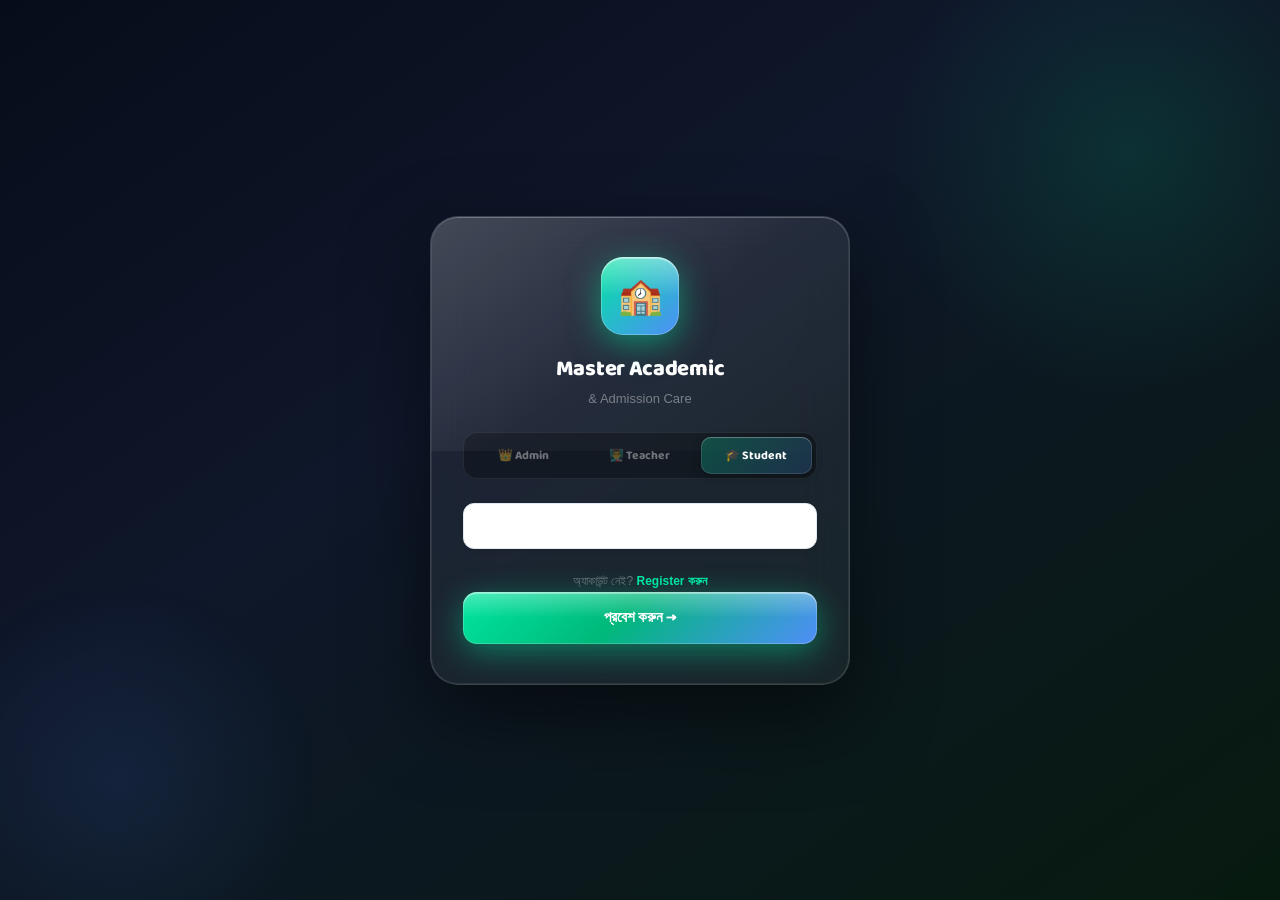
==== commit 5a329f24: "Refactor HTML structure and update CSS selectors for lesson plans panel" ====
--- a/index.html
+++ b/index.html
@@ -4,6 +4,7 @@
 <meta charset="UTF-8"/>
 <meta name="viewport" content="width=device-width, initial-scale=1.0, viewport-fit=cover"/>
 <title>Master Academic & Admission Care</title>
+<link rel="stylesheet" href="styles.css"/>
 
 <!-- ── PWA / Android Notification Permissions ──────────────────────────── -->
 <!-- manifest.json must declare: "permissions": ["notifications"] -->
@@ -567,554 +568,6 @@
 })();
 </script>
 
-<style>
-:root{--g:#00c896;--gd:#009e76;--b:#1a73e8;--r:#e84040;--y:#ffb300;
-  --bg:#f0f4f8;--card:#fff;--text:#1a2340;--muted:#7a8499;--border:#dde3ed;--dark:#1a2340;}
-*{box-sizing:border-box;margin:0;padding:0;}
-body{font-family:'Hind Siliguri',sans-serif;background:var(--bg);color:var(--text);min-height:100vh;overflow-x:hidden;}
-h1,h2,h3,.brand{font-family:'Baloo 2',sans-serif;}
-.screen{display:none;min-height:100vh;flex-direction:column;}
-.screen.active{display:flex;}
-
-/* LOGIN */
-#s-login{background:linear-gradient(145deg,#0d1f35,#1a2340 40%,#0d3b2e);
-  align-items:center;justify-content:center;padding:20px;}
-.lcard{background:rgba(255,255,255,.06);backdrop-filter:blur(20px);
-  border:1px solid rgba(255,255,255,.12);border-radius:28px;padding:36px 30px;
-  width:100%;max-width:420px;text-align:center;}
-.llogo{width:72px;height:72px;background:linear-gradient(135deg,var(--g),var(--b));
-  border-radius:20px;margin:0 auto 14px;display:flex;align-items:center;justify-content:center;
-  font-size:34px;box-shadow:0 8px 32px rgba(0,200,150,.4);}
-.lcard h1{font-size:21px;color:#fff;margin-bottom:3px;}
-.lcard p{color:rgba(255,255,255,.45);font-size:13px;margin-bottom:24px;}
-.rtabs{display:flex;gap:5px;background:rgba(255,255,255,.07);border-radius:13px;padding:4px;margin-bottom:22px;}
-.rtab{flex:1;padding:9px 4px;border:none;border-radius:10px;font-family:'Baloo 2',sans-serif;
-  font-size:12px;font-weight:700;cursor:pointer;background:transparent;color:rgba(255,255,255,.45);transition:all .2s;
-  touch-action:manipulation;-webkit-tap-highlight-color:transparent;user-select:none;}
-.rtab.active{background:rgba(255,255,255,.15);color:#fff;}
-.inp{width:100%;padding:12px 15px;border:1.5px solid rgba(255,255,255,.15);border-radius:12px;
-  background:rgba(255,255,255,.08);color:#fff;font-family:'Hind Siliguri',sans-serif;
-  font-size:14px;outline:none;margin-bottom:11px;transition:border .2s;}
-.inp::placeholder{color:rgba(255,255,255,.3);}
-.inp:focus{border-color:var(--g);}
-.inp option{background:#1a2340;color:#fff;}
-.btnp{width:100%;padding:13px;border:none;border-radius:12px;
-  background:linear-gradient(135deg,var(--g),var(--b));color:#fff;
-  font-family:'Baloo 2',sans-serif;font-size:15px;font-weight:700;cursor:pointer;
-  box-shadow:0 4px 20px rgba(0,200,150,.4);margin-top:4px;transition:transform .2s;}
-.btnp:hover{transform:translateY(-2px);}
-.btnp:disabled{opacity:.6;transform:none;}
-.ltog{color:rgba(255,255,255,.4);font-size:12px;margin-top:12px;}
-.ltog a{color:var(--g);cursor:pointer;}
-
-/* TOPBAR */
-.topbar{background:var(--dark);color:#fff;padding:13px 18px;
-  display:flex;align-items:center;justify-content:space-between;
-  box-shadow:0 2px 14px rgba(0,0,0,.3);flex-shrink:0;position:sticky;top:0;z-index:100;}
-.brand{font-size:16px;font-weight:800;}.brand span{color:var(--g);}
-.bti{padding:7px 13px;border:1.5px solid rgba(255,255,255,.2);border-radius:9px;
-  background:transparent;color:#fff;font-size:12px;cursor:pointer;font-family:'Baloo 2',sans-serif;font-weight:700;}
-.bti:hover{background:rgba(255,255,255,.1);}
-
-/* ADMIN */
-#s-admin{background:var(--bg);flex-direction:column;}
-.abody{flex:1;display:flex;flex-direction:column;min-height:0;padding:0;width:100%;max-width:none;}
-.admin-layout{flex:1;min-height:0;}
-.admin-content{max-width:940px;}
-.srow{display:grid;grid-template-columns:repeat(auto-fit,minmax(120px,1fr));gap:12px;margin-bottom:20px;}
-.sc{background:var(--card);border-radius:14px;padding:16px;text-align:center;box-shadow:0 2px 10px rgba(0,0,0,.06);}
-.sc .si{font-size:24px;margin-bottom:5px;}.sc .sn{font-family:'Baloo 2',sans-serif;font-size:24px;font-weight:800;}
-.sc .sl{font-size:11px;color:var(--muted);font-weight:600;}
-/* ── Admin Drawer Layout ── */
-#s-admin{position:relative;}
-.admin-layout{display:flex;flex:1;min-height:0;overflow:hidden;}
-
-/* Overlay for mobile */
-.drawer-overlay{display:none;position:fixed;inset:0;background:rgba(0,0,0,.45);z-index:199;
-  backdrop-filter:blur(2px);}
-.drawer-overlay.open{display:block;}
-
-/* Left Drawer */
-.admin-drawer{
-  width:230px;flex-shrink:0;background:#fff;border-right:1.5px solid var(--border);
-  overflow-y:auto;transition:transform .28s cubic-bezier(.4,0,.2,1);
-  z-index:200;display:flex;flex-direction:column;
-}
-@media(max-width:720px){
-  .admin-drawer{position:fixed;top:0;left:0;bottom:0;transform:translateX(-100%);
-    box-shadow:4px 0 32px rgba(0,0,0,.18);}
-  .admin-drawer.open{transform:translateX(0);}
-  .admin-layout{flex-direction:column;}
-}
-
-.drawer-header{padding:16px 16px 10px;border-bottom:1.5px solid var(--border);flex-shrink:0;}
-.drawer-header-title{font-family:'Baloo 2',sans-serif;font-size:12px;font-weight:800;
-  color:var(--muted);text-transform:uppercase;letter-spacing:.7px;}
-
-.drawer-group{margin:8px 0 2px;}
-.drawer-group-label{padding:6px 16px 3px;font-size:10px;font-weight:800;
-  text-transform:uppercase;letter-spacing:.6px;color:var(--muted);opacity:.65;}
-.drawer-item{display:flex;align-items:center;gap:9px;width:100%;padding:9px 16px;
-  border:none;border-radius:0;background:transparent;cursor:pointer;text-align:left;
-  font-family:'Hind Siliguri',sans-serif;font-size:13px;font-weight:600;
-  color:var(--text);transition:background .15s,color .15s;white-space:nowrap;
-  position:relative;border-left:3px solid transparent;}
-.drawer-item:hover{background:#f0f4f8;}
-.drawer-item.active{background:linear-gradient(90deg,rgba(0,200,150,.1),rgba(26,115,232,.05));
-  color:var(--g);border-left-color:var(--g);font-weight:700;}
-.drawer-item .di-icon{font-size:16px;width:22px;text-align:center;flex-shrink:0;}
-.drawer-item .di-label{flex:1;}
-
-/* hamburger toggle (mobile) */
-.drawer-toggle{display:none;padding:7px 11px;border:1.5px solid rgba(255,255,255,.2);
-  border-radius:9px;background:transparent;color:#fff;font-size:16px;cursor:pointer;
-  font-family:'Baloo 2',sans-serif;font-weight:700;line-height:1;}
-@media(max-width:720px){.drawer-toggle{display:flex;align-items:center;}}
-
-/* Content area */
-.admin-content{flex:1;overflow-y:auto;padding:18px;min-width:0;}
-
-/* panel show/hide */
-.apanel{display:none;}.apanel.active{display:block;}
-
-/* legacy atabs — hidden now */
-.atabs{display:none;}
-.atab{}
-.card{background:var(--card);border-radius:16px;padding:20px;box-shadow:0 2px 10px rgba(0,0,0,.06);margin-bottom:16px;}
-.card h3{font-size:15px;font-weight:800;margin-bottom:14px;}
-.fg{display:grid;grid-template-columns:1fr 1fr;gap:10px;}
-@media(max-width:600px){.fg{grid-template-columns:1fr;}}
-.fg .full{grid-column:1/-1;}
-.lbl{font-size:11px;font-weight:700;color:var(--muted);text-transform:uppercase;letter-spacing:.5px;display:block;margin-bottom:4px;}
-input[type=text],input[type=time],input[type=file],input[type=tel],select,textarea{
-  width:100%;padding:10px 13px;border:1.5px solid var(--border);border-radius:10px;
-  font-family:'Hind Siliguri',sans-serif;font-size:13px;color:var(--text);outline:none;transition:border .2s;background:#fff;}
-input:focus,select:focus,textarea:focus{border-color:var(--g);}
-textarea{resize:vertical;min-height:75px;}
-.badd{width:100%;padding:11px;border:none;border-radius:10px;
-  background:linear-gradient(135deg,var(--g),var(--b));color:#fff;
-  font-family:'Baloo 2',sans-serif;font-size:14px;font-weight:700;cursor:pointer;margin-top:3px;}
-.badd:disabled{opacity:.6;}
-.li{display:flex;align-items:center;gap:10px;padding:11px;
-  border:1px solid var(--border);border-radius:11px;margin-bottom:7px;background:#fafbfc;}
-.li-info{flex:1;}.li-title{font-weight:700;font-size:14px;}.li-sub{font-size:12px;color:var(--muted);margin-top:1px;}
-.bdel{padding:5px 11px;border:none;border-radius:7px;background:#ffeaea;color:var(--r);font-size:12px;font-weight:700;cursor:pointer;}
-.bdel:hover{background:var(--r);color:#fff;}
-.badge{display:inline-block;padding:2px 9px;border-radius:20px;font-size:11px;font-weight:700;background:#e8f5f0;color:var(--gd);}
-.tbl{width:100%;border-collapse:collapse;}
-.tbl th{text-align:left;font-size:11px;text-transform:uppercase;color:var(--muted);padding:7px 9px;border-bottom:2px solid var(--border);}
-.tbl td{padding:9px;border-bottom:1px solid var(--border);font-size:13px;vertical-align:middle;}
-.tbl tr:last-child td{border:none;}
-.prog{height:4px;background:var(--border);border-radius:4px;margin-top:7px;overflow:hidden;display:none;}
-.progb{height:100%;background:linear-gradient(90deg,var(--g),var(--b));width:0%;transition:width .3s;border-radius:4px;}
-.ithumb{width:56px;height:56px;object-fit:cover;border-radius:7px;border:1px solid var(--border);}
-.pdfic{width:56px;height:56px;background:#fff5f5;border-radius:7px;display:flex;align-items:center;justify-content:center;font-size:22px;}
-
-/* MANAGER / CHAIRMAN */
-#s-manager{background:linear-gradient(160deg,#0f0c29 0%,#302b63 50%,#24243e 100%);}
-.mgr-badge{display:inline-block;padding:3px 12px;border-radius:20px;font-size:11px;font-weight:800;
-  text-transform:uppercase;letter-spacing:1px;margin-left:8px;vertical-align:middle;}
-.mgr-badge.manager{background:rgba(255,179,0,.2);color:var(--y);border:1px solid rgba(255,179,0,.4);}
-.mgr-badge.chairman{background:rgba(232,64,64,.2);color:#e84040;border:1px solid rgba(232,64,64,.4);}
-.mgr-card{background:rgba(255,255,255,.07);border:1px solid rgba(255,255,255,.12);border-radius:14px;
-  padding:13px 15px;margin-bottom:10px;}
-.mgr-row{display:flex;align-items:center;justify-content:space-between;padding:10px 0;
-  border-bottom:1px solid rgba(255,255,255,.08);}
-.mgr-row:last-child{border-bottom:none;}
-.mgr-label{font-size:11px;color:rgba(255,255,255,.72);margin-top:2px;}
-.role-tag{display:inline-block;padding:2px 9px;border-radius:14px;font-size:11px;font-weight:700;}
-.role-tag.teacher{background:rgba(0,200,150,.15);color:var(--g);}
-.role-tag.manager{background:rgba(255,179,0,.15);color:var(--y);}
-.role-tag.chairman{background:rgba(232,64,64,.15);color:#e84040;}
-/* TEACHER */
-#s-teacher{background:linear-gradient(160deg,var(--dark) 0%,#0d3b2e 60%,var(--dark) 100%);}
-.tbody2{padding:16px 18px 28px;flex:1;overflow-y:auto;}
-.twel{font-family:'Baloo 2',sans-serif;font-size:19px;font-weight:800;color:#fff;margin-bottom:3px;}
-.tdat{font-size:12px;color:rgba(255,255,255,.45);margin-bottom:18px;}
-.tnext{background:linear-gradient(135deg,var(--g),#00a878);border-radius:20px;
-  padding:20px;margin-bottom:16px;box-shadow:0 8px 28px rgba(0,200,150,.4);position:relative;overflow:hidden;}
-.tnext::before{content:'';position:absolute;top:-20px;right:-20px;width:90px;height:90px;
-  background:rgba(255,255,255,.1);border-radius:50%;}
-.tnl{font-size:10px;color:rgba(255,255,255,.65);text-transform:uppercase;letter-spacing:1px;margin-bottom:3px;}
-.tns{font-family:'Baloo 2',sans-serif;font-size:24px;font-weight:800;color:#fff;margin-bottom:2px;}
-.tnt{font-size:13px;color:rgba(255,255,255,.8);font-weight:600;}
-.cdbox{background:rgba(0,0,0,.2);border-radius:9px;padding:9px 13px;margin-top:10px;display:flex;align-items:center;gap:7px;}
-.cdn{font-family:'Baloo 2',sans-serif;font-size:18px;font-weight:800;color:#fff;}
-.cdl{font-size:10px;color:rgba(255,255,255,.55);}
-.crow{background:rgba(255,255,255,.08);border:1px solid rgba(255,255,255,.11);
-  border-radius:13px;padding:13px 15px;display:flex;align-items:center;gap:13px;margin-bottom:9px;}
-.crow.done{opacity:.35;}
-.dot{width:10px;height:10px;border-radius:50%;background:var(--muted);flex-shrink:0;}
-.dot.act{background:var(--g);box-shadow:0 0 8px var(--g);}
-.dot.up{background:var(--y);}
-.cri{flex:1;}.crs{font-family:'Baloo 2',sans-serif;font-size:14px;font-weight:700;color:#fff;}
-.crt{font-size:11px;color:rgba(255,255,255,.5);}
-.crb{font-size:10px;font-weight:700;padding:3px 8px;border-radius:20px;}
-.crb.done{background:rgba(255,255,255,.1);color:rgba(255,255,255,.45);}
-.crb.next{background:var(--y);color:#1a2340;}
-.crb.up{background:rgba(255,255,255,.1);color:rgba(255,255,255,.65);}
-.nocls{background:rgba(255,255,255,.07);border-radius:16px;padding:22px;text-align:center;margin-bottom:14px;}
-.nocls .ni{font-size:36px;margin-bottom:7px;}.nocls p{color:rgba(255,255,255,.45);font-size:13px;}
-
-/* Teacher routine section */
-.trout-card{background:rgba(255,255,255,.08);border:1px solid rgba(255,255,255,.12);
-  border-radius:14px;overflow:hidden;margin-bottom:10px;}
-.trout-card img{width:100%;display:block;max-height:220px;object-fit:contain;background:#000;}
-.trout-info{padding:10px 14px;display:flex;align-items:center;justify-content:space-between;}
-.trout-title{font-family:'Baloo 2',sans-serif;font-size:13px;font-weight:700;color:#fff;}
-.trout-date{font-size:11px;color:rgba(255,255,255,.45);}
-.t-section-label{font-size:11px;font-weight:700;color:rgba(255,255,255,.75);
-  text-transform:uppercase;letter-spacing:1px;margin:16px 0 8px;}
-
-/* STUDENT */
-#s-student{background:var(--bg);}
-.stopbar{background:var(--dark);padding:13px 16px;display:flex;align-items:center;justify-content:space-between;flex-shrink:0;}
-.stbrand{font-family:'Baloo 2',sans-serif;font-size:14px;color:#fff;font-weight:800;}
-.stbrand span{color:var(--g);}
-.stname{font-size:11px;color:rgba(255,255,255,.45);margin-top:1px;}
-.stbody{flex:1;overflow-y:auto;padding-bottom:80px;}
-.dnav{display:flex;overflow-x:auto;gap:9px;padding:12px 16px;
-  background:var(--dark);border-top:1px solid rgba(255,255,255,.07);}
-.dnav::-webkit-scrollbar{display:none;}
-.dni{flex-shrink:0;display:flex;flex-direction:column;align-items:center;gap:3px;
-  padding:9px 13px;border-radius:13px;background:rgba(255,255,255,.07);
-  border:1.5px solid rgba(255,255,255,.09);cursor:pointer;transition:all .2s;min-width:66px;}
-.dni.active{background:var(--g);border-color:var(--g);}
-.dni .dii{font-size:20px;}.dni .dil{font-family:'Baloo 2',sans-serif;font-size:10px;font-weight:700;color:rgba(255,255,255,.65);text-align:center;}
-.dni.active .dil{color:#fff;}
-.spanel{display:none;padding:16px;}.spanel.active{display:block;}
-.stitle{font-family:'Baloo 2',sans-serif;font-size:17px;font-weight:800;margin-bottom:13px;display:flex;align-items:center;gap:7px;}
-.ncard{background:var(--card);border-radius:13px;padding:14px;box-shadow:0 2px 9px rgba(0,0,0,.06);margin-bottom:10px;border-left:4px solid var(--g);}
-.ncard .nt{font-weight:700;font-size:14px;margin-bottom:5px;}
-.ncard .nb{font-size:13px;color:var(--muted);line-height:1.6;}
-.ncard .nd{font-size:11px;color:var(--muted);margin-top:7px;}
-.rcard{background:var(--card);border-radius:13px;overflow:hidden;box-shadow:0 2px 9px rgba(0,0,0,.06);margin-bottom:10px;cursor:pointer;}
-.rcard img{width:100%;display:block;}
-.rcinfo{padding:10px 13px;}.rcclass{font-family:'Baloo 2',sans-serif;font-weight:800;font-size:14px;}
-.rcdate{font-size:11px;color:var(--muted);}
-.mgrp{margin-bottom:16px;}
-.mtitle{font-family:'Baloo 2',sans-serif;font-size:15px;font-weight:800;padding:9px 13px;
-  background:var(--dark);color:#fff;border-radius:11px 11px 0 0;cursor:pointer;
-  display:flex;align-items:center;justify-content:space-between;}
-.mbody{background:var(--card);border-radius:0 0 11px 11px;overflow:hidden;}
-.witem{display:flex;align-items:center;gap:11px;padding:11px 13px;border-bottom:1px solid var(--border);cursor:pointer;}
-.witem:last-child{border:none;}.witem:hover{background:#f5f8fa;}
-.wicon{width:42px;height:42px;border-radius:9px;object-fit:cover;}
-.winfo{flex:1;}.wtitle{font-weight:700;font-size:13px;}.wsub{font-size:11px;color:var(--muted);}
-.sffilt{display:flex;gap:7px;flex-wrap:wrap;margin-bottom:12px;}
-.sfb{padding:6px 13px;border:1.5px solid var(--border);border-radius:20px;
-  background:#fff;font-size:12px;font-weight:700;cursor:pointer;transition:all .2s;color:var(--text);}
-.sfb.active{background:var(--dark);color:#fff;border-color:var(--dark);}
-.shcard{background:var(--card);border-radius:13px;padding:13px;box-shadow:0 2px 9px rgba(0,0,0,.06);
-  margin-bottom:9px;display:flex;align-items:center;gap:13px;cursor:pointer;}
-.shcard:hover{box-shadow:0 4px 14px rgba(0,0,0,.1);}
-.shtmb{width:48px;height:48px;border-radius:9px;object-fit:cover;border:1px solid var(--border);}
-.shpdf{width:48px;height:48px;background:#fff5f5;border-radius:9px;display:flex;align-items:center;justify-content:center;font-size:20px;}
-.shi{flex:1;}.sht{font-weight:700;font-size:13px;}.shs{font-size:11px;color:var(--muted);margin-top:2px;}
-.sho{color:var(--g);font-size:12px;font-weight:700;}
-
-/* LIGHTBOX */
-#lb{display:none;position:fixed;inset:0;background:rgba(0,0,0,.93);
-  z-index:9999;align-items:center;justify-content:center;flex-direction:column;padding:16px;}
-#lb.open{display:flex;}
-#lb img{max-width:100%;max-height:88vh;border-radius:10px;object-fit:contain;}
-#lb .lbc{position:absolute;top:14px;right:14px;background:rgba(255,255,255,.14);
-  border:none;color:#fff;font-size:22px;width:42px;height:42px;border-radius:50%;cursor:pointer;}
-
-/* REMINDER */
-#rem{display:none;position:fixed;inset:0;z-index:9998;
-  background:rgba(0,0,0,.87);align-items:center;justify-content:center;padding:18px;}
-#rem.open{display:flex;}
-.rbox{background:#fff;border-radius:24px;padding:34px 26px;text-align:center;
-  max-width:350px;width:100%;animation:pi .4s cubic-bezier(.175,.885,.32,1.275);}
-@keyframes pi{from{transform:scale(.7);opacity:0}to{transform:scale(1);opacity:1}}
-.rbell{font-size:52px;animation:rg .5s ease infinite alternate;display:block;margin-bottom:9px;}
-@keyframes rg{from{transform:rotate(-12deg)}to{transform:rotate(12deg)}}
-.rtitle{font-family:'Baloo 2',sans-serif;font-size:12px;font-weight:700;color:var(--muted);text-transform:uppercase;letter-spacing:1px;margin-bottom:5px;}
-.rsubj{font-family:'Baloo 2',sans-serif;font-size:26px;font-weight:800;margin-bottom:4px;}
-.rtime{font-size:14px;color:var(--gd);font-weight:700;margin-bottom:5px;}
-.rmsg{font-size:13px;color:var(--muted);margin-bottom:20px;}
-.rok{padding:12px 34px;border:none;border-radius:12px;
-  background:linear-gradient(135deg,var(--g),var(--b));color:#fff;
-  font-family:'Baloo 2',sans-serif;font-size:14px;font-weight:700;cursor:pointer;}
-
-/* AUTO-UPDATE BANNER */
-#update-banner{
-  display:none;position:fixed;bottom:0;left:0;right:0;z-index:99999;
-  background:linear-gradient(135deg,#0d1f35,#0a3d2e);
-  padding:16px 18px 20px;box-shadow:0 -4px 24px rgba(0,0,0,.5);
-  flex-direction:column;align-items:center;gap:10px;
-  animation:slideUpBanner .4s cubic-bezier(.25,.46,.45,.94);
-}
-#update-banner.show{display:flex;}
-@keyframes slideUpBanner{from{transform:translateY(110%)}to{transform:translateY(0)}}
-.ubanner-icon{font-size:32px;}
-.ubanner-title{font-family:'Baloo 2',sans-serif;font-size:17px;font-weight:800;color:#fff;text-align:center;}
-.ubanner-sub{font-size:12px;color:rgba(255,255,255,.55);text-align:center;margin-top:-4px;}
-.ubanner-btn{width:100%;max-width:380px;padding:14px;border:none;border-radius:14px;
-  background:linear-gradient(135deg,#00c896,#1a73e8);color:#fff;
-  font-family:'Baloo 2',sans-serif;font-size:15px;font-weight:800;
-  cursor:pointer;margin-top:4px;letter-spacing:.3px;
-  box-shadow:0 4px 16px rgba(0,200,150,.35);}
-.ubanner-btn:active{opacity:.88;}
-.ubanner-skip{font-size:12px;color:rgba(255,255,255,.35);cursor:pointer;margin-top:2px;text-decoration:underline;}
-#notice-modal{display:none;position:fixed;inset:0;z-index:10001;background:rgba(0,0,0,.72);
-  align-items:flex-end;justify-content:center;}
-#notice-modal.open{display:flex;animation:nmFade .2s ease;}
-@keyframes nmFade{from{opacity:0}to{opacity:1}}
-.nmodal-box{background:#fff;border-radius:24px 24px 0 0;width:100%;max-width:600px;
-  max-height:88vh;overflow-y:auto;padding:28px 22px 36px;
-  animation:nmSlide .3s cubic-bezier(.25,.46,.45,.94);}
-@keyframes nmSlide{from{transform:translateY(100%)}to{transform:translateY(0)}}
-.nmodal-tag{font-size:11px;font-weight:700;color:var(--g);text-transform:uppercase;letter-spacing:1px;margin-bottom:8px;}
-.nmodal-title{font-family:'Baloo 2',sans-serif;font-size:20px;font-weight:800;color:var(--dark);margin-bottom:10px;line-height:1.3;}
-.nmodal-meta{font-size:11px;color:var(--muted);margin-bottom:16px;display:flex;gap:10px;flex-wrap:wrap;}
-.nmodal-body{font-size:14px;color:#333;line-height:1.9;white-space:pre-line;}
-.nmodal-link-btn{display:block;width:100%;padding:13px;border:none;border-radius:12px;margin-top:14px;
-  background:linear-gradient(135deg,var(--b),var(--g));color:#fff;font-family:'Baloo 2',sans-serif;
-  font-size:14px;font-weight:800;cursor:pointer;text-align:center;letter-spacing:.3px;}
-.nmodal-link-btn:active{opacity:.85;}
-.nmodal-close{display:block;width:100%;margin-top:16px;padding:12px;border:1.5px solid var(--border);border-radius:12px;background:#f5f5f5;color:var(--muted);font-family:'Baloo 2',sans-serif;font-size:14px;font-weight:700;cursor:pointer;}
-.nmodal-close:active{background:#eee;}
-@keyframes slideDownBanner{from{transform:translateY(-110%)}to{transform:translateY(0)}}
-/* Clickable notice cards */
-.ncard{cursor:pointer;transition:box-shadow .18s,transform .15s;}
-.ncard:active{box-shadow:0 6px 18px rgba(0,200,150,.22);transform:translateY(-1px);}
-/* In-app notification banner (slides from top) */
-#inapp-notif{display:none;position:fixed;top:0;left:0;right:0;z-index:10003;
-  background:linear-gradient(135deg,#0d1f35,#0d3b2e);
-  padding:14px 18px 14px;box-shadow:0 4px 22px rgba(0,0,0,.45);cursor:pointer;
-  flex-direction:row;align-items:center;gap:12px;}
-#inapp-notif.show{display:flex;animation:notifDown .35s cubic-bezier(.25,.46,.45,.94);}
-@keyframes notifDown{from{transform:translateY(-110%)}to{transform:translateY(0)}}
-.inapp-icon{font-size:28px;flex-shrink:0;}
-.inapp-info{flex:1;min-width:0;}
-.inapp-title{font-family:'Baloo 2',sans-serif;font-size:14px;font-weight:800;color:#fff;margin-bottom:2px;}
-.inapp-body{font-size:12px;color:rgba(255,255,255,.6);overflow:hidden;text-overflow:ellipsis;white-space:nowrap;}
-.inapp-close{color:rgba(255,255,255,.45);font-size:22px;flex-shrink:0;padding:4px;line-height:1;}
-
-/* WHATSAPP SEND */
-.wa-section{background:linear-gradient(135deg,#e8f5e9,#f1f8e9);border:1.5px solid #a5d6a7;
-  border-radius:13px;padding:15px 16px;margin-top:4px;}
-.wa-section-title{font-family:'Baloo 2',sans-serif;font-weight:800;font-size:14px;
-  color:#2e7d32;margin-bottom:10px;display:flex;align-items:center;gap:7px;}
-.wa-toggle-row{display:flex;align-items:center;justify-content:space-between;
-  padding:9px 0;border-bottom:1px solid #c8e6c9;}
-.wa-toggle-row:last-child{border-bottom:none;padding-bottom:0;}
-.wa-toggle-lbl{font-size:13px;font-weight:600;color:#1b5e20;}
-.wa-toggle-sub{font-size:11px;color:#4caf50;margin-top:2px;}
-/* Toggle switch */
-.wt-sw{position:relative;width:44px;height:24px;flex-shrink:0;}
-.wt-sw input{opacity:0;width:0;height:0;}
-.wt-slider{position:absolute;inset:0;background:#ccc;border-radius:24px;cursor:pointer;transition:.3s;}
-.wt-slider:before{content:'';position:absolute;height:18px;width:18px;left:3px;bottom:3px;
-  background:#fff;border-radius:50%;transition:.3s;}
-.wt-sw input:checked+.wt-slider{background:#25d366;}
-.wt-sw input:checked+.wt-slider:before{transform:translateX(20px);}
-.wa-status{display:flex;align-items:center;gap:7px;margin-top:11px;font-size:12px;
-  color:#2e7d32;font-weight:600;padding:8px 12px;background:#fff;border-radius:9px;
-  border:1px solid #c8e6c9;}
-.wa-status.sending{color:#e65100;}
-.wa-status.error{color:#c62828;}
-.wa-status.success{color:#2e7d32;}
-
-/* TOAST */
-.toast{position:fixed;bottom:22px;left:50%;transform:translateX(-50%);
-  background:var(--dark);color:#fff;padding:11px 20px;border-radius:11px;
-  font-size:13px;font-weight:600;z-index:10000;opacity:0;
-  transition:opacity .3s;white-space:nowrap;pointer-events:none;}
-.toast.show{opacity:1;}
-.empty{text-align:center;padding:36px 18px;color:var(--muted);}
-.empty .ei{font-size:40px;margin-bottom:9px;}.empty p{font-size:13px;}
-
-/* ATTENDANCE */
-.att-week-card{background:var(--card);border-radius:14px;padding:16px;box-shadow:0 2px 10px rgba(0,0,0,.07);margin-bottom:12px;border-left:4px solid var(--g);}
-.att-week-head{display:flex;align-items:center;justify-content:space-between;margin-bottom:10px;}
-.att-week-title{font-family:'Baloo 2',sans-serif;font-weight:800;font-size:15px;}
-.att-days{display:flex;gap:6px;flex-wrap:wrap;}
-.att-day{display:flex;flex-direction:column;align-items:center;min-width:44px;padding:7px 8px;border-radius:10px;font-size:11px;font-weight:700;background:#f0f4f8;border:1.5px solid var(--border);}
-.att-day.present{background:#e8f5f0;border-color:var(--g);color:var(--gd);}
-.att-day.absent{background:#fff0f0;border-color:#f5c5c5;color:var(--r);}
-.att-day .ad-lbl{font-size:10px;color:var(--muted);font-weight:600;margin-bottom:2px;}
-.att-day .ad-icon{font-size:16px;}
-.att-summary-box{background:linear-gradient(135deg,var(--g),var(--b));border-radius:14px;padding:18px;color:#fff;margin-bottom:16px;display:flex;align-items:center;gap:18px;}
-.att-summary-box .asn{font-family:'Baloo 2',sans-serif;font-size:36px;font-weight:800;}
-.att-summary-box .asl{font-size:13px;opacity:.8;margin-top:2px;}
-.att-pct{font-family:'Baloo 2',sans-serif;font-size:22px;font-weight:800;margin-left:auto;background:rgba(255,255,255,.2);border-radius:10px;padding:6px 14px;}
-/* teacher dark theme attendance */
-.t-att-week{background:rgba(255,255,255,.07);border:1px solid rgba(255,255,255,.12);border-left:3px solid var(--g);border-radius:13px;padding:13px 15px;margin-bottom:10px;}
-.t-att-week-head{display:flex;align-items:center;justify-content:space-between;margin-bottom:9px;}
-.t-att-week-title{font-family:'Baloo 2',sans-serif;font-weight:800;font-size:14px;color:#fff;}
-.t-att-day{display:flex;flex-direction:column;align-items:center;min-width:42px;padding:6px 7px;border-radius:9px;font-size:11px;font-weight:700;background:rgba(255,255,255,.07);border:1.5px solid rgba(255,255,255,.12);color:rgba(255,255,255,.5);}
-.t-att-day.present{background:rgba(0,200,150,.2);border-color:var(--g);color:var(--g);}
-.t-att-day.absent{background:rgba(232,64,64,.15);border-color:#e84040;color:#e84040;}
-.t-att-total{background:rgba(255,255,255,.08);border-radius:10px;padding:12px 15px;margin-bottom:12px;display:flex;gap:20px;align-items:center;}
-.t-att-n{font-family:'Baloo 2',sans-serif;font-size:28px;font-weight:800;color:#fff;}
-
-/* HOMEWORK */
-.hw-card{background:var(--card);border-radius:14px;padding:15px 16px;box-shadow:0 2px 10px rgba(0,0,0,.07);margin-bottom:10px;border-left:4px solid var(--b);}
-.hw-card-head{display:flex;align-items:center;justify-content:space-between;margin-bottom:7px;}
-.hw-subj{font-family:'Baloo 2',sans-serif;font-weight:800;font-size:15px;color:var(--b);}
-.hw-meta{font-size:11px;color:var(--muted);margin-bottom:6px;}
-.hw-body{font-size:13px;color:var(--text);line-height:1.65;white-space:pre-line;}
-.hw-due{display:inline-block;background:#fff3e0;color:#e65100;font-size:11px;font-weight:700;padding:2px 9px;border-radius:20px;margin-top:7px;}
-/* teacher dark theme homework */
-.t-hw-card{background:rgba(255,255,255,.07);border:1px solid rgba(255,255,255,.12);border-left:3px solid var(--b);border-radius:13px;padding:13px 15px;margin-bottom:10px;}
-.t-hw-subj{font-family:'Baloo 2',sans-serif;font-weight:800;font-size:15px;color:var(--b);}
-.t-hw-meta{font-size:11px;color:rgba(255,255,255,.4);margin:4px 0 7px;}
-.t-hw-body{font-size:13px;color:rgba(255,255,255,.75);line-height:1.6;white-space:pre-line;}
-.t-hw-due{display:inline-block;background:rgba(255,179,0,.15);color:#ffb300;font-size:11px;font-weight:700;padding:2px 9px;border-radius:20px;margin-top:7px;}
-/* EXAM TIMETABLE */
-.exam-card{background:var(--card);border-radius:14px;padding:14px 16px;margin-bottom:10px;box-shadow:0 2px 8px rgba(0,0,0,.07);border-left:4px solid var(--b);}
-.exam-badge{display:inline-block;background:#e8f0fe;color:var(--b);font-size:11px;font-weight:700;padding:2px 9px;border-radius:20px;margin-bottom:5px;}
-.exam-subj{font-family:'Baloo 2',sans-serif;font-weight:800;font-size:16px;color:var(--dark);margin-bottom:3px;}
-.exam-info{font-size:12px;color:var(--muted);}
-/* DUE NOTIFICATION BANNER */
-.due-banner{background:linear-gradient(135deg,#fff3e0,#ffe0b2);border:2px solid #ff9800;border-radius:14px;padding:14px 16px;margin-bottom:12px;}
-.due-banner-title{font-family:'Baloo 2',sans-serif;font-weight:800;font-size:14px;color:#e65100;margin-bottom:4px;}
-.due-banner-body{font-size:12px;color:#bf360c;line-height:1.55;}
-/* LEADERBOARD */
-.leader-section{background:linear-gradient(135deg,#fffde7,#fff8e1);border:2px solid #ffc107;border-radius:14px;padding:15px 16px;margin-bottom:14px;}
-.leader-title{font-family:'Baloo 2',sans-serif;font-size:12px;font-weight:800;color:#e65100;text-transform:uppercase;letter-spacing:.5px;margin-bottom:10px;}
-.leader-row{display:flex;align-items:center;gap:10px;padding:7px 0;border-bottom:1px solid rgba(0,0,0,.07);}
-.leader-row:last-child{border-bottom:none;}
-.leader-medal{font-size:22px;flex-shrink:0;width:30px;text-align:center;}
-.leader-name{font-family:'Baloo 2',sans-serif;font-weight:800;font-size:14px;color:var(--dark);}
-.leader-pos{font-size:11px;color:var(--muted);}
-/* NOTICE ATTACHED IMAGE */
-.notice-img{width:100%;border-radius:10px;margin:10px 0 4px;max-height:320px;object-fit:contain;background:#f8f9fa;display:block;cursor:pointer;}
-/* EXAM COUNTDOWN WIDGET */
-.exam-widget-inner{display:flex;justify-content:space-between;align-items:center;gap:12px;}
-.ewi-type{font-size:10px;font-weight:700;color:rgba(255,255,255,.5);text-transform:uppercase;letter-spacing:.5px;margin-bottom:2px;}
-.ewi-subj{font-family:'Baloo 2',sans-serif;font-weight:800;font-size:14px;color:#fff;line-height:1.3;}
-.ewi-date{font-size:11px;color:rgba(255,255,255,.5);margin-top:2px;}
-.ewi-cd{font-family:'Baloo 2',sans-serif;font-weight:800;font-size:13px;color:#fff;background:rgba(255,255,255,.2);padding:7px 14px;border-radius:20px;white-space:nowrap;flex-shrink:0;}
-@keyframes pulseAlert{0%,100%{box-shadow:0 0 0 0 rgba(255,82,82,.55)}60%{box-shadow:0 0 0 9px rgba(255,82,82,0)}}
-.ewi-urgent{animation:pulseAlert 1.4s infinite;}
-/* CELEBRATE / CONFETTI */
-@keyframes celebrateIn{0%{opacity:0;transform:scale(.82) translateY(16px)}55%{transform:scale(1.04) translateY(-4px)}100%{opacity:1;transform:scale(1) translateY(0)}}
-@keyframes confDrop{0%{transform:translateY(0) rotate(0deg);opacity:1}100%{transform:translateY(110px) rotate(720deg);opacity:0}}
-.celebrate-card{background:linear-gradient(135deg,#fff8e1,#fffde7,#e8f5e9);border:2px solid #ffd600;border-radius:18px;padding:20px 18px;margin-bottom:14px;position:relative;overflow:hidden;animation:celebrateIn .75s cubic-bezier(.22,.97,.58,1.22) both;}
-.conf-wrap{position:absolute;inset:0;pointer-events:none;overflow:hidden;}
-.conf-bit{position:absolute;top:-8px;animation:confDrop 2s ease-in infinite;}
-.celebrate-title{font-family:'Baloo 2',sans-serif;font-weight:900;font-size:20px;text-align:center;color:#e65100;margin-bottom:4px;}
-.celebrate-sub{font-size:13px;color:#6d4c41;text-align:center;font-weight:600;margin-bottom:14px;}
-.marks-table{width:100%;border-collapse:collapse;font-size:13px;border-radius:10px;overflow:hidden;}
-.marks-table th{background:#fff3e0;color:#e65100;font-weight:700;padding:8px 12px;text-align:left;font-size:11px;text-transform:uppercase;letter-spacing:.3px;}
-.marks-table td{padding:7px 12px;border-top:1px solid rgba(0,0,0,.06);color:#333;background:rgba(255,255,255,.7);}
-.marks-table .marks-total td{font-weight:800;background:#fff3e0;color:#e65100;}
-/* LEADER MARKS */
-.leader-marks{margin-top:4px;display:flex;flex-wrap:wrap;gap:4px;}
-.leader-total{font-size:12px;font-weight:700;color:var(--b);margin-top:4px;}
-/* MARKS INPUT ROWS */
-.marks-input-row{display:flex;gap:8px;margin-bottom:8px;align-items:center;}
-
-/* ══ QR SCANNER ══ */
-.scanner-wrap{position:relative;width:100%;max-width:460px;margin:0 auto;}
-#qr-video{width:100%;border-radius:16px;display:block;background:#000;}
-#qr-canvas{display:none;}
-.scan-overlay{position:absolute;top:50%;left:50%;transform:translate(-50%,-50%);
-  width:200px;height:200px;border:3px solid var(--g);border-radius:16px;
-  box-shadow:0 0 0 9999px rgba(0,0,0,.55);pointer-events:none;}
-.scan-line{position:absolute;left:0;right:0;top:0;height:3px;
-  background:linear-gradient(90deg,transparent,var(--g),transparent);
-  animation:scanMove 2s ease-in-out infinite;}
-@keyframes scanMove{0%,100%{top:0}50%{top:calc(100% - 3px)}}
-.scan-result-box{background:rgba(0,200,150,.15);border:2px solid var(--g);
-  border-radius:16px;padding:16px;margin-top:12px;animation:fadeIn .3s ease;}
-@keyframes fadeIn{from{opacity:0;transform:translateY(8px)}to{opacity:1;transform:translateY(0)}}
-.scan-result-name{font-family:'Baloo 2',sans-serif;font-size:22px;font-weight:800;color:#fff;margin-bottom:4px;}
-.scan-result-meta{font-size:13px;color:rgba(255,255,255,.6);margin-bottom:12px;}
-.scan-att-btns{display:flex;gap:10px;}
-.scan-att-btn{flex:1;padding:12px;border:none;border-radius:12px;
-  font-family:'Baloo 2',sans-serif;font-size:14px;font-weight:700;cursor:pointer;transition:all .2s;}
-.scan-att-btn.present{background:var(--g);color:#fff;}
-.scan-att-btn.absent{background:#e84040;color:#fff;}
-.scan-att-btn:disabled{opacity:.5;cursor:not-allowed;}
-.scan-log{max-height:260px;overflow-y:auto;margin-top:12px;}
-.scan-log-item{display:flex;align-items:center;gap:10px;padding:9px 12px;
-  border-radius:11px;margin-bottom:7px;font-size:13px;}
-.scan-log-item.present{background:rgba(0,200,150,.12);border:1px solid rgba(0,200,150,.3);}
-.scan-log-item.absent{background:rgba(232,64,64,.1);border:1px solid rgba(232,64,64,.3);}
-.scan-log-dot{width:10px;height:10px;border-radius:50%;flex-shrink:0;}
-.scan-log-item.present .scan-log-dot{background:var(--g);}
-.scan-log-item.absent .scan-log-dot{background:#e84040;}
-/* offline queue badge */
-.offline-badge{position:fixed;top:10px;right:10px;z-index:10005;
-  background:#ff9800;color:#fff;font-family:'Baloo 2',sans-serif;font-weight:800;
-  font-size:11px;padding:4px 12px;border-radius:20px;display:none;
-  box-shadow:0 2px 10px rgba(255,152,0,.5);}
-/* ══ QR PRINT PAGE ══ */
-@media print{
-  body > *{display:none!important;}
-  #qr-print-page{display:block!important;}
-}
-#qr-print-page{display:none;}
-.qr-a4-grid{display:grid;grid-template-columns:repeat(5,1fr);gap:10mm;
-  padding:8mm;background:#fff;}
-.qr-cell{display:flex;flex-direction:column;align-items:center;
-  border:1px solid #dde;border-radius:6px;padding:6px 4px;page-break-inside:avoid;}
-.qr-cell canvas,.qr-cell img{width:100%;max-width:120px;}
-.qr-cell-name{font-size:9pt;font-weight:700;text-align:center;color:#1a2340;margin-top:5px;word-break:break-word;}
-.qr-cell-cls{font-size:8pt;color:#7a8499;text-align:center;}
-
-/* ══ AI QUIZ SYSTEM ══ */
-.quiz-q-card{background:#fafbfc;border:1.5px solid var(--border);border-radius:14px;padding:16px;margin-bottom:12px;}
-.quiz-q-num{font-family:'Baloo 2',sans-serif;font-size:13px;font-weight:800;color:var(--muted);margin-bottom:8px;display:flex;align-items:center;gap:8px;}
-.quiz-q-type-badge{background:#e8f0fe;color:#1a73e8;font-size:10px;padding:2px 8px;border-radius:20px;font-weight:700;}
-.quiz-q-del{margin-left:auto;background:#ffeaea;border:none;color:var(--r);padding:3px 9px;border-radius:7px;font-size:12px;cursor:pointer;font-weight:700;}
-.quiz-q-text{width:100%;padding:9px 12px;border:1.5px solid var(--border);border-radius:10px;font-family:'Hind Siliguri',sans-serif;font-size:13px;resize:vertical;margin-bottom:10px;}
-.quiz-opt-row{display:flex;align-items:center;gap:8px;margin-bottom:7px;}
-.quiz-opt-inp{flex:1;padding:8px 11px;border:1.5px solid var(--border);border-radius:9px;font-family:'Hind Siliguri',sans-serif;font-size:13px;}
-.quiz-ans-lbl{font-size:11px;color:var(--muted);white-space:nowrap;cursor:pointer;}
-input[type=radio]:checked+.quiz-opt-inp{border-color:var(--g);}
-.quiz-share-panel{background:linear-gradient(135deg,#e8f5f0,#e8f0fe);border:2px solid var(--g);border-radius:16px;padding:20px;margin-top:16px;}
-/* Public Quiz Screen */
-#s-quiz{background:linear-gradient(145deg,#0d1f35,#1a2340 40%,#0d3b2e);align-items:center;justify-content:flex-start;overflow-y:auto;padding:20px 16px;}
-.qpz-card{background:rgba(255,255,255,.07);border:1px solid rgba(255,255,255,.14);border-radius:24px;padding:28px 22px;width:100%;max-width:520px;margin:0 auto;}
-.qpz-title{font-family:'Baloo 2',sans-serif;font-size:22px;font-weight:800;color:#fff;text-align:center;margin-bottom:8px;}
-.qpz-desc{font-size:13px;color:rgba(255,255,255,.55);text-align:center;margin-bottom:12px;}
-.qpz-meta-row{display:flex;gap:10px;justify-content:center;flex-wrap:wrap;margin-bottom:18px;}
-.qpz-meta-row span{font-size:12px;font-weight:700;color:rgba(255,255,255,.6);background:rgba(255,255,255,.08);padding:5px 12px;border-radius:20px;}
-.qpz-form{display:flex;flex-direction:column;gap:10px;}
-.qpz-inp{padding:13px 15px;border:1.5px solid rgba(255,255,255,.15);border-radius:12px;background:rgba(255,255,255,.08);color:#fff;font-family:'Hind Siliguri',sans-serif;font-size:14px;outline:none;}
-.qpz-inp::placeholder{color:rgba(255,255,255,.3);}
-.qpz-inp:focus{border-color:var(--g);}
-.qpz-start-btn{padding:14px;border:none;border-radius:12px;background:linear-gradient(135deg,var(--g),var(--b));color:#fff;font-family:'Baloo 2',sans-serif;font-size:15px;font-weight:700;cursor:pointer;box-shadow:0 4px 20px rgba(0,200,150,.4);}
-/* Exam Interface */
-.qexam-wrap{width:100%;max-width:620px;margin:0 auto;}
-.qexam-header{display:flex;align-items:center;justify-content:space-between;padding:12px 0;margin-bottom:8px;}
-.qexam-title{font-family:'Baloo 2',sans-serif;font-size:16px;font-weight:800;color:#fff;}
-.qexam-timer{font-family:'Baloo 2',sans-serif;font-size:18px;font-weight:800;color:#fff;background:rgba(0,200,150,.2);padding:6px 14px;border-radius:20px;}
-.qexam-progress-bar{height:5px;background:rgba(255,255,255,.1);border-radius:5px;margin-bottom:14px;overflow:hidden;}
-.qexam-progress-fill{height:100%;background:linear-gradient(90deg,var(--g),var(--b));transition:width .3s;border-radius:5px;}
-.qexam-question-card{background:rgba(255,255,255,.07);border:1px solid rgba(255,255,255,.12);border-radius:18px;padding:20px;}
-.qexam-q-meta{font-size:11px;font-weight:700;color:rgba(255,255,255,.35);text-transform:uppercase;letter-spacing:.5px;margin-bottom:8px;}
-.qexam-q-text{font-family:'Baloo 2',sans-serif;font-size:16px;font-weight:700;color:#fff;line-height:1.55;margin-bottom:16px;}
-.qexam-opts{display:flex;flex-direction:column;gap:9px;}
-.qexam-opt{display:flex;align-items:center;gap:12px;padding:12px 15px;background:rgba(255,255,255,.06);border:1.5px solid rgba(255,255,255,.1);border-radius:12px;cursor:pointer;transition:all .18s;}
-.qexam-opt input[type=radio]{display:none;}
-.qexam-opt.selected{background:rgba(0,200,150,.15);border-color:var(--g);}
-.qexam-opt:hover{background:rgba(255,255,255,.1);}
-.qexam-opt-letter{font-family:'Baloo 2',sans-serif;font-weight:800;font-size:13px;color:rgba(255,255,255,.6);background:rgba(255,255,255,.1);width:28px;height:28px;border-radius:50%;display:flex;align-items:center;justify-content:center;flex-shrink:0;}
-.qexam-opt.selected .qexam-opt-letter{background:var(--g);color:#fff;}
-.qexam-opt span:last-child{font-size:14px;color:rgba(255,255,255,.85);}
-.qexam-nav{display:flex;align-items:center;justify-content:space-between;margin-top:16px;gap:10px;}
-.qexam-btn-prev,.qexam-btn-next{padding:11px 22px;border:1.5px solid rgba(255,255,255,.2);border-radius:11px;background:rgba(255,255,255,.08);color:#fff;font-family:'Baloo 2',sans-serif;font-size:13px;font-weight:700;cursor:pointer;}
-.qexam-btn-prev:disabled,.qexam-btn-next:disabled{opacity:.35;cursor:not-allowed;}
-.qexam-submit-btn{padding:13px 36px;border:none;border-radius:12px;background:linear-gradient(135deg,var(--g),var(--b));color:#fff;font-family:'Baloo 2',sans-serif;font-size:15px;font-weight:700;cursor:pointer;box-shadow:0 4px 20px rgba(0,200,150,.35);}
-/* Result Screen */
-.qresult-wrap{width:100%;max-width:520px;margin:0 auto;padding:16px 0;}
-.qresult-confetti{position:fixed;inset:0;pointer-events:none;overflow:hidden;}
-.qresult-title{font-family:'Baloo 2',sans-serif;font-size:24px;font-weight:800;color:#fff;text-align:center;margin-bottom:6px;}
-.qresult-score{font-family:'Baloo 2',sans-serif;font-size:48px;font-weight:800;color:#fff;text-align:center;line-height:1;}
-.qresult-pct{font-family:'Baloo 2',sans-serif;font-size:22px;font-weight:800;text-align:center;margin:4px 0 8px;}
-.qresult-meta{font-size:12px;color:rgba(255,255,255,.5);text-align:center;margin-bottom:16px;}
-.qreview-card{background:rgba(255,255,255,.07);border-radius:12px;padding:12px 14px;margin-bottom:9px;border-left:4px solid;}
-.qreview-card.correct{border-left-color:var(--g);}
-.qreview-card.wrong{border-left-color:var(--r);}
-.qreview-q{font-size:13px;color:rgba(255,255,255,.85);font-weight:600;}
-</style>
 </head>
 <body>
 
@@ -1972,19 +1425,18 @@
       </div>
       <div class="card"><h3>📋 Active Due Notifications</h3><div id="dues-admin-list"></div></div>
     </div>
-  </div>
+      <!-- Lesson Plans Panel -->
+      <div class="apanel" id="ap-lesson-plans">
+        <div class="card" style="padding:18px;">
+          <div id="admin-lesson-plan-section">
+            <div style="text-align:center;padding:40px 20px;color:var(--muted);font-size:13px;">
+              Click "Lesson Plans" in the menu to load...
+            </div>
+          </div>
+        </div>
+      </div>
       </div><!-- /admin-content -->
     </div><!-- /admin-layout -->
-      <!-- Lesson Plans Panel -->
-    <div class="apanel" id="ap-lesson-plans">
-      <div class="card" style="padding:18px;">
-        <div id="admin-lesson-plan-section">
-          <div style="text-align:center;padding:40px 20px;color:var(--muted);font-size:13px;">
-            Click "Lesson Plans" in the menu to load…
-          </div>
-        </div>
-      </div>
-    </div>
   </div><!-- /abody -->
 <!-- MANAGER / CHAIRMAN SCREEN -->
 <div class="screen" id="s-manager">
@@ -2705,13 +2157,6 @@
   </button>
   <p style="color:rgba(255,255,255,.5);font-size:12px;margin-top:16px;">App must be open for alarm to ring</p>
 </div>
-<style>
-@keyframes alarmRing {
-  0%{transform:rotate(-20deg) scale(1);}
-  50%{transform:rotate(20deg) scale(1.15);}
-  100%{transform:rotate(-20deg) scale(1);}
-}
-</style>
 
 <!-- REMINDER -->
 <div id="rem">
@@ -6890,21 +6335,7 @@
     xmlns:x="urn:schemas-microsoft-com:office:excel"
     xmlns="http://www.w3.org/TR/REC-html40">
   <head><meta charset="UTF-8"/>
-  <style>
-    body{font-family:Calibri,Arial,sans-serif;font-size:11pt;}
-    h2{font-size:14pt;color:#1b5e20;margin:0 0 6px;}
-    .summary{font-size:12pt;font-weight:bold;margin-bottom:14px;}
-    table{border-collapse:collapse;width:100%;margin-bottom:18px;}
-    th{background:#1a2340;color:#fff;padding:7px 10px;text-align:left;font-size:10pt;}
-    td{padding:6px 10px;border:1px solid #dde3ed;font-size:10pt;}
-    tr:nth-child(even) td{background:#f5f8fa;}
-    .sec-head{font-size:12pt;font-weight:bold;color:#1b5e20;margin:14px 0 6px;}
-    .sec-exp{color:#c62828;}
-    .total-row td{font-weight:bold;background:#e8f5e9!important;color:#1b5e20;}
-    .total-row-exp td{font-weight:bold;background:#ffebee!important;color:#c62828;}
-    .net-pos td{font-weight:bold;background:#e8f5e9!important;color:#1b5e20;font-size:12pt;}
-    .net-neg td{font-weight:bold;background:#ffebee!important;color:#c62828;font-size:12pt;}
-  </style></head><body>
+</head><body>
   <h2>📊 ${title}</h2>
   <div class="summary">
     💰 Total Collections: ৳${totalFees.toFixed(0)} &nbsp;|&nbsp;
@@ -7850,17 +7281,6 @@
 <script src="quiz.js"></script>
 
 <!-- Confetti keyframe for quiz results -->
-<style>
-@keyframes confettiFall {
-  0%   { transform: translateY(-20px) rotate(0deg); opacity: 1; }
-  100% { transform: translateY(100vh) rotate(720deg); opacity: 0; }
-}
-.conf-bit {
-  position: absolute;
-  top: -20px;
-  animation: confettiFall linear infinite;
-}
-</style>
 
 <!-- ══ PWA Install Prompt ══ -->
 <script>
--- a/styles.css
+++ b/styles.css
@@ -0,0 +1,1425 @@
+/* styles.css — Premium 3D Glossy Edition */
+
+/* ── Block 1: Main Application Styles ───────────────────────────────── */
+
+/* ══ PREMIUM COLOR PALETTE ══ */
+:root{
+  /* Core brand — deep jewel tones */
+  --g:#00e5a0;          /* vivid emerald */
+  --gd:#00b87a;         /* deep emerald */
+  --b:#4f8ef7;          /* royal sapphire */
+  --bd:#2563eb;         /* deep sapphire */
+  --r:#ff4d6a;          /* rose-crimson */
+  --y:#fbbf24;          /* amber gold */
+
+  /* Backgrounds */
+  --bg:linear-gradient(135deg,#0f172a 0%,#1e293b 50%,#0f2318 100%);
+  --bg-flat:#0f172a;
+  --card:#ffffff;
+  --card-glass:rgba(255,255,255,0.06);
+
+  /* Text */
+  --text:#1e293b;
+  --muted:#64748b;
+  --border:#e2e8f0;
+  --dark:#0f172a;
+
+  /* 3D Gloss Effects */
+  --gloss-light:linear-gradient(180deg,rgba(255,255,255,0.55) 0%,rgba(255,255,255,0.0) 60%);
+  --gloss-card:linear-gradient(145deg,rgba(255,255,255,0.18) 0%,rgba(255,255,255,0.04) 50%,rgba(255,255,255,0.0) 100%);
+
+  /* Premium Shadows */
+  --shadow-sm:0 2px 8px rgba(0,0,0,0.08),0 0 0 1px rgba(255,255,255,0.6) inset;
+  --shadow-md:0 8px 28px rgba(0,0,0,0.12),0 2px 8px rgba(0,0,0,0.08);
+  --shadow-lg:0 20px 60px rgba(0,0,0,0.18),0 8px 24px rgba(0,0,0,0.1);
+  --shadow-glow-g:0 0 32px rgba(0,229,160,0.35),0 8px 24px rgba(0,229,160,0.2);
+  --shadow-glow-b:0 0 32px rgba(79,142,247,0.35),0 8px 24px rgba(79,142,247,0.2);
+
+  /* Gradient presets */
+  --grad-primary:linear-gradient(135deg,#00e5a0,#4f8ef7);
+  --grad-dark:linear-gradient(145deg,#0f172a,#1e293b);
+  --grad-glass:linear-gradient(145deg,rgba(255,255,255,0.12),rgba(255,255,255,0.03));
+}
+
+*{box-sizing:border-box;margin:0;padding:0;}
+
+body{
+  font-family:'Hind Siliguri',sans-serif;
+  background:var(--bg-flat);
+  color:var(--text);
+  min-height:100vh;
+  overflow-x:hidden;
+}
+
+h1,h2,h3,.brand{font-family:'Baloo 2',sans-serif;}
+.screen{display:none;min-height:100vh;flex-direction:column;}
+.screen.active{display:flex;}
+
+
+/* ══ LOGIN ══ */
+#s-login{
+  background:linear-gradient(145deg,#060d1a 0%,#0f172a 40%,#071a0f 100%);
+  align-items:center;justify-content:center;padding:20px;
+  position:relative;overflow:hidden;
+}
+#s-login::before{
+  content:'';position:absolute;width:500px;height:500px;
+  background:radial-gradient(circle,rgba(0,229,160,0.12) 0%,transparent 70%);
+  top:-100px;right:-100px;pointer-events:none;
+}
+#s-login::after{
+  content:'';position:absolute;width:400px;height:400px;
+  background:radial-gradient(circle,rgba(79,142,247,0.1) 0%,transparent 70%);
+  bottom:-80px;left:-80px;pointer-events:none;
+}
+
+/* 3D Gloss Card */
+.lcard{
+  background:rgba(255,255,255,0.06);
+  backdrop-filter:blur(24px);
+  -webkit-backdrop-filter:blur(24px);
+  border:1px solid rgba(255,255,255,0.14);
+  border-radius:28px;
+  padding:40px 32px;
+  width:100%;max-width:420px;
+  text-align:center;
+  position:relative;
+  overflow:hidden;
+  box-shadow:0 32px 80px rgba(0,0,0,0.5),0 0 0 1px rgba(255,255,255,0.08) inset,0 1px 0 rgba(255,255,255,0.2) inset;
+}
+/* Top gloss sheen */
+.lcard::before{
+  content:'';position:absolute;top:0;left:0;right:0;height:50%;
+  background:var(--gloss-card);
+  border-radius:28px 28px 0 0;pointer-events:none;
+}
+
+.llogo{
+  width:78px;height:78px;
+  background:linear-gradient(135deg,#00e5a0,#4f8ef7);
+  border-radius:22px;
+  margin:0 auto 16px;
+  display:flex;align-items:center;justify-content:center;
+  font-size:36px;
+  box-shadow:0 8px 32px rgba(0,229,160,0.5),0 0 0 1px rgba(255,255,255,0.25) inset,0 2px 0 rgba(255,255,255,0.4) inset;
+  position:relative;
+  overflow:hidden;
+}
+.llogo::before{
+  content:'';position:absolute;top:0;left:0;right:0;height:50%;
+  background:linear-gradient(180deg,rgba(255,255,255,0.4),transparent);
+  border-radius:22px 22px 0 0;
+}
+
+.lcard h1{font-size:22px;color:#fff;margin-bottom:4px;font-weight:800;letter-spacing:-0.3px;}
+.lcard p{color:rgba(255,255,255,0.4);font-size:13px;margin-bottom:26px;}
+
+.rtabs{
+  display:flex;gap:5px;
+  background:rgba(0,0,0,0.3);
+  border:1px solid rgba(255,255,255,0.08);
+  border-radius:14px;padding:4px;margin-bottom:24px;
+}
+.rtab{
+  flex:1;padding:9px 4px;border:none;border-radius:10px;
+  font-family:'Baloo 2',sans-serif;font-size:12px;font-weight:700;
+  cursor:pointer;background:transparent;color:rgba(255,255,255,0.4);transition:all .25s;
+  touch-action:manipulation;-webkit-tap-highlight-color:transparent;user-select:none;
+}
+.rtab.active{
+  background:linear-gradient(135deg,rgba(0,229,160,0.25),rgba(79,142,247,0.2));
+  color:#fff;
+  box-shadow:0 2px 10px rgba(0,0,0,0.3),0 0 0 1px rgba(255,255,255,0.12) inset,0 1px 0 rgba(255,255,255,0.2) inset;
+}
+
+/* Glossy Input Fields */
+.inp{
+  width:100%;padding:13px 16px;
+  border:1px solid rgba(255,255,255,0.12);
+  border-radius:13px;
+  background:rgba(0,0,0,0.25);
+  color:#fff !important;
+  -webkit-text-fill-color:#fff !important;
+  font-family:'Hind Siliguri',sans-serif;font-size:14px;
+  outline:none;margin-bottom:11px;
+  transition:all .2s;
+  box-shadow:0 2px 8px rgba(0,0,0,0.3),0 1px 0 rgba(255,255,255,0.08) inset;
+  caret-color:#00e5a0;
+}
+.inp::placeholder{color:rgba(255,255,255,0.3) !important;-webkit-text-fill-color:rgba(255,255,255,0.3) !important;}
+.inp:focus{
+  border-color:rgba(0,229,160,0.5);
+  background:rgba(0,229,160,0.08);
+  box-shadow:0 0 0 3px rgba(0,229,160,0.15),0 2px 8px rgba(0,0,0,0.3);
+  color:#fff !important;
+  -webkit-text-fill-color:#fff !important;
+}
+/* Prevent browser autofill from overriding text color */
+.inp:-webkit-autofill,
+.inp:-webkit-autofill:focus{
+  -webkit-box-shadow:0 0 0 1000px rgba(0,20,10,0.95) inset,0 0 0 3px rgba(0,229,160,0.15);
+  -webkit-text-fill-color:#fff !important;
+  caret-color:#00e5a0;
+}
+.inp option{background:#0f172a;color:#fff;}
+
+/* 3D Glossy Primary Button */
+.btnp{
+  width:100%;padding:14px;border:none;border-radius:14px;
+  background:linear-gradient(135deg,#00e5a0 0%,#00b87a 45%,#4f8ef7 100%);
+  color:#fff;font-family:'Baloo 2',sans-serif;font-size:15px;font-weight:700;
+  cursor:pointer;margin-top:4px;
+  transition:all .25s;
+  position:relative;overflow:hidden;
+  box-shadow:0 8px 32px rgba(0,229,160,0.45),0 0 0 1px rgba(255,255,255,0.2) inset,0 2px 0 rgba(255,255,255,0.35) inset;
+}
+.btnp::before{
+  content:'';position:absolute;top:0;left:0;right:0;height:50%;
+  background:linear-gradient(180deg,rgba(255,255,255,0.3),transparent);
+  border-radius:14px 14px 0 0;pointer-events:none;
+}
+.btnp:hover{transform:translateY(-2px);box-shadow:0 12px 40px rgba(0,229,160,0.55),0 0 0 1px rgba(255,255,255,0.25) inset,0 2px 0 rgba(255,255,255,0.4) inset;}
+.btnp:active{transform:translateY(0);box-shadow:0 4px 16px rgba(0,229,160,0.4);}
+.btnp:disabled{opacity:0.5;transform:none;}
+
+.ltog{color:rgba(255,255,255,0.35);font-size:12px;margin-top:14px;}
+.ltog a{color:var(--g);cursor:pointer;font-weight:600;}
+
+/* ══ TOPBAR ══ */
+.topbar{
+  background:linear-gradient(90deg,#0a1628,#0f172a);
+  color:#fff;padding:13px 18px;
+  display:flex;align-items:center;justify-content:space-between;
+  box-shadow:0 4px 24px rgba(0,0,0,0.4),0 1px 0 rgba(255,255,255,0.06) inset;
+  flex-shrink:0;position:sticky;top:0;z-index:100;
+  border-bottom:1px solid rgba(255,255,255,0.05);
+}
+.brand{font-size:16px;font-weight:800;letter-spacing:-0.3px;}
+.brand span{
+  background:linear-gradient(135deg,#00e5a0,#4f8ef7);
+  -webkit-background-clip:text;-webkit-text-fill-color:transparent;background-clip:text;
+}
+.bti{
+  padding:7px 14px;
+  border:1px solid rgba(255,255,255,0.15);
+  border-radius:10px;
+  background:rgba(255,255,255,0.07);
+  color:#fff;font-size:12px;cursor:pointer;
+  font-family:'Baloo 2',sans-serif;font-weight:700;
+  transition:all .2s;
+  box-shadow:0 1px 0 rgba(255,255,255,0.1) inset;
+}
+.bti:hover{background:rgba(255,255,255,0.14);border-color:rgba(255,255,255,0.25);}
+
+
+/* ══ ADMIN PANEL ══ */
+#s-admin{background:linear-gradient(160deg,#0c1524 0%,#111827 100%);flex-direction:column;}
+.abody{flex:1;display:flex;flex-direction:column;min-height:0;padding:0;width:100%;max-width:none;}
+.admin-layout{flex:1;min-height:0;}
+.admin-content{max-width:940px;}
+
+/* Lesson Plan Overview — always inside .admin-content, never a separate screen */
+.admin-content .apanel#panel-lesson,
+.admin-content .apanel#ap-lesson-plans,
+.admin-content .lesson-plan-wrap{
+  display:none;
+}
+.admin-content .apanel#panel-lesson.active,
+.admin-content .apanel#ap-lesson-plans.active,
+.admin-content .lesson-plan-wrap.active{
+  display:block;
+}
+/* Lesson plan cards within admin-content */
+.lp-card{
+  background:rgba(255,255,255,0.06);
+  border:1px solid rgba(255,255,255,0.1);
+  border-radius:16px;padding:18px;margin-bottom:13px;
+  box-shadow:0 4px 20px rgba(0,0,0,0.25),0 1px 0 rgba(255,255,255,0.07) inset;
+  position:relative;overflow:hidden;
+  transition:transform .25s,box-shadow .25s;
+}
+.lp-card::before{
+  content:'';position:absolute;top:0;left:0;right:0;height:1px;
+  background:linear-gradient(90deg,transparent,rgba(255,255,255,0.18),transparent);
+}
+.lp-card:hover{transform:translateY(-2px) scale(1.01);box-shadow:0 10px 36px rgba(0,0,0,0.35),0 1px 0 rgba(255,255,255,0.1) inset;}
+.lp-title{font-family:'Baloo 2',sans-serif;font-size:16px;font-weight:800;color:#fff;margin-bottom:5px;}
+.lp-meta{font-size:12px;color:rgba(255,255,255,0.45);margin-bottom:12px;}
+.lp-objectives{font-size:13px;color:rgba(255,255,255,0.75);line-height:1.7;white-space:pre-line;}
+.lp-badge{display:inline-block;font-size:11px;font-weight:700;padding:3px 11px;border-radius:20px;
+  background:rgba(0,229,160,0.15);color:#00e5a0;border:1px solid rgba(0,229,160,0.25);margin-bottom:10px;}
+
+/* Stat cards — 3D glossy */
+.srow{display:grid;grid-template-columns:repeat(auto-fit,minmax(120px,1fr));gap:12px;margin-bottom:20px;}
+.sc{
+  background:linear-gradient(145deg,#1e293b,#162032);
+  border:1px solid rgba(255,255,255,0.08);
+  border-radius:16px;padding:16px;text-align:center;
+  box-shadow:0 8px 24px rgba(0,0,0,0.3),0 1px 0 rgba(255,255,255,0.1) inset;
+  position:relative;overflow:hidden;transition:transform .2s;
+}
+.sc::before{
+  content:'';position:absolute;top:0;left:0;right:0;height:40%;
+  background:linear-gradient(180deg,rgba(255,255,255,0.07),transparent);
+  border-radius:16px 16px 0 0;
+}
+.sc:hover{transform:translateY(-2px);}
+.sc .si{font-size:24px;margin-bottom:5px;}
+.sc .sn{font-family:'Baloo 2',sans-serif;font-size:24px;font-weight:800;color:#fff;}
+.sc .sl{font-size:11px;color:rgba(255,255,255,0.45);font-weight:600;}
+
+/* Admin Drawer */
+#s-admin{position:relative;}
+.admin-layout{display:flex;flex:1;min-height:0;overflow:hidden;}
+
+.drawer-overlay{display:none;position:fixed;inset:0;background:rgba(0,0,0,0.6);z-index:199;backdrop-filter:blur(4px);}
+.drawer-overlay.open{display:block;}
+
+.admin-drawer{
+  width:230px;flex-shrink:0;
+  background:linear-gradient(180deg,#111827,#0f172a);
+  border-right:1px solid rgba(255,255,255,0.07);
+  overflow-y:auto;transition:transform .28s cubic-bezier(.4,0,.2,1);
+  z-index:200;display:flex;flex-direction:column;
+}
+@media(max-width:720px){
+  .admin-drawer{position:fixed;top:0;left:0;bottom:0;transform:translateX(-100%);
+    box-shadow:4px 0 40px rgba(0,0,0,0.5);}
+  .admin-drawer.open{transform:translateX(0);}
+  .admin-layout{flex-direction:column;}
+}
+
+.drawer-header{padding:18px 16px 12px;border-bottom:1px solid rgba(255,255,255,0.07);flex-shrink:0;}
+.drawer-header-title{font-family:'Baloo 2',sans-serif;font-size:11px;font-weight:800;
+  color:rgba(255,255,255,0.35);text-transform:uppercase;letter-spacing:1px;}
+
+.drawer-group{margin:8px 0 2px;}
+.drawer-group-label{padding:6px 16px 3px;font-size:10px;font-weight:800;
+  text-transform:uppercase;letter-spacing:.8px;color:rgba(255,255,255,0.25);}
+.drawer-item{
+  display:flex;align-items:center;gap:9px;width:100%;padding:10px 16px;
+  border:none;border-radius:0;background:transparent;cursor:pointer;text-align:left;
+  font-family:'Hind Siliguri',sans-serif;font-size:13px;font-weight:600;
+  color:rgba(255,255,255,0.55);transition:all .18s;white-space:nowrap;
+  position:relative;border-left:3px solid transparent;
+}
+.drawer-item:hover{background:rgba(255,255,255,0.06);color:rgba(255,255,255,0.85);}
+.drawer-item.active{
+  background:linear-gradient(90deg,rgba(0,229,160,0.12),rgba(79,142,247,0.05));
+  color:#00e5a0;border-left-color:#00e5a0;font-weight:700;
+}
+.drawer-item .di-icon{font-size:16px;width:22px;text-align:center;flex-shrink:0;}
+.drawer-item .di-label{flex:1;}
+
+.drawer-toggle{display:none;padding:7px 11px;border:1px solid rgba(255,255,255,0.15);
+  border-radius:9px;background:rgba(255,255,255,0.07);color:#fff;font-size:16px;cursor:pointer;
+  font-family:'Baloo 2',sans-serif;font-weight:700;line-height:1;}
+@media(max-width:720px){.drawer-toggle{display:flex;align-items:center;}}
+
+.admin-content{flex:1;overflow-y:auto;padding:20px;min-width:0;}
+
+.apanel{display:none;width:100%;}.apanel.active{display:block;}
+/* Lesson Plan panel MUST render inside .admin-content — never outside #s-admin */
+#s-admin .admin-content .apanel{display:none;}
+#s-admin .admin-content .apanel.active{display:block;}
+.atabs{display:none;}
+.atab{}
+
+/* Cards */
+.card{
+  background:#fff;
+  border-radius:18px;padding:22px;
+  box-shadow:0 4px 24px rgba(0,0,0,0.07),0 1px 0 rgba(255,255,255,0.8) inset;
+  margin-bottom:16px;
+  border:1px solid rgba(255,255,255,0.9);
+  position:relative;overflow:hidden;
+}
+.card::before{
+  content:'';position:absolute;top:0;left:0;right:0;height:1px;
+  background:linear-gradient(90deg,transparent,rgba(255,255,255,0.8),transparent);
+}
+.card h3{font-size:15px;font-weight:800;margin-bottom:14px;color:var(--dark);}
+
+.fg{display:grid;grid-template-columns:1fr 1fr;gap:10px;}
+@media(max-width:600px){.fg{grid-template-columns:1fr;}}
+.fg .full{grid-column:1/-1;}
+.lbl{font-size:11px;font-weight:700;color:var(--muted);text-transform:uppercase;letter-spacing:.5px;display:block;margin-bottom:4px;}
+
+/* Form Controls */
+input[type=text],input[type=time],input[type=file],input[type=tel],select,textarea{
+  width:100%;padding:11px 14px;
+  border:1.5px solid #e2e8f0;
+  border-radius:11px;
+  font-family:'Hind Siliguri',sans-serif;font-size:13px;
+  color:var(--text);outline:none;transition:all .2s;
+  background:#fff;
+  box-shadow:0 2px 6px rgba(0,0,0,0.04),0 1px 0 rgba(255,255,255,0.8) inset;
+}
+input:focus,select:focus,textarea:focus{
+  border-color:#4f8ef7;
+  box-shadow:0 0 0 3px rgba(79,142,247,0.12),0 2px 6px rgba(0,0,0,0.04);
+}
+textarea{resize:vertical;min-height:75px;}
+
+/* Dark-screen inputs (teacher / admin / manager panels) */
+#s-teacher input[type=text],#s-teacher input[type=time],#s-teacher input[type=tel],
+#s-teacher select,#s-teacher textarea,
+#s-admin input[type=text],#s-admin input[type=time],#s-admin input[type=tel],
+#s-admin select,#s-admin textarea,
+#s-manager input[type=text],#s-manager input[type=time],#s-manager input[type=tel],
+#s-manager select,#s-manager textarea{
+  background:rgba(255,255,255,0.07);
+  border-color:rgba(255,255,255,0.14);
+  color:#fff;
+  box-shadow:0 2px 8px rgba(0,0,0,0.25),0 1px 0 rgba(255,255,255,0.07) inset;
+}
+#s-teacher input::placeholder,#s-teacher textarea::placeholder,#s-teacher select option,
+#s-admin input::placeholder,#s-admin textarea::placeholder,#s-admin select option,
+#s-manager input::placeholder,#s-manager textarea::placeholder,#s-manager select option{
+  color:rgba(255,255,255,0.3);
+  background:#0f172a;
+}
+#s-teacher input:focus,#s-teacher select:focus,#s-teacher textarea:focus,
+#s-admin input:focus,#s-admin select:focus,#s-admin textarea:focus,
+#s-manager input:focus,#s-manager select:focus,#s-manager textarea:focus{
+  border-color:rgba(0,229,160,0.55);
+  background:rgba(0,229,160,0.07);
+  box-shadow:0 0 0 3px rgba(0,229,160,0.15),0 2px 8px rgba(0,0,0,0.3);
+  color:#fff;
+}
+
+/* Quiz builder inputs (also on dark background) */
+.quiz-q-text,.quiz-opt-inp{
+  background:#fff;
+  color:var(--text);
+}
+.quiz-q-text:focus,.quiz-opt-inp:focus{color:var(--text);}
+
+/* Add/Save Button */
+.badd{
+  width:100%;padding:12px;border:none;border-radius:12px;
+  background:linear-gradient(135deg,#00e5a0,#4f8ef7);
+  color:#fff;font-family:'Baloo 2',sans-serif;font-size:14px;font-weight:700;
+  cursor:pointer;margin-top:3px;
+  position:relative;overflow:hidden;
+  box-shadow:0 6px 20px rgba(0,229,160,0.35),0 0 0 1px rgba(255,255,255,0.2) inset,0 1px 0 rgba(255,255,255,0.3) inset;
+  transition:all .2s;
+}
+.badd::before{
+  content:'';position:absolute;top:0;left:0;right:0;height:50%;
+  background:linear-gradient(180deg,rgba(255,255,255,0.25),transparent);
+  border-radius:12px 12px 0 0;pointer-events:none;
+}
+.badd:hover{transform:translateY(-1px);box-shadow:0 10px 28px rgba(0,229,160,0.45),0 0 0 1px rgba(255,255,255,0.25) inset,0 1px 0 rgba(255,255,255,0.35) inset;}
+.badd:disabled{opacity:0.5;transform:none;}
+
+/* List Items */
+.li{
+  display:flex;align-items:center;gap:10px;padding:13px;
+  border:1px solid #f1f5f9;
+  border-radius:13px;margin-bottom:8px;
+  background:linear-gradient(145deg,#fafcff,#f8fafc);
+  box-shadow:0 2px 8px rgba(0,0,0,0.04),0 1px 0 rgba(255,255,255,0.9) inset;
+  transition:all .2s;
+}
+.li:hover{box-shadow:0 6px 18px rgba(0,0,0,0.08),0 1px 0 rgba(255,255,255,0.9) inset;transform:translateY(-1px);}
+.li-info{flex:1;}.li-title{font-weight:700;font-size:14px;}.li-sub{font-size:12px;color:var(--muted);margin-top:1px;}
+
+.bdel{
+  padding:6px 12px;border:none;border-radius:8px;
+  background:linear-gradient(135deg,#fff0f3,#ffe0e6);
+  color:#ff4d6a;font-size:12px;font-weight:700;cursor:pointer;
+  border:1px solid rgba(255,77,106,0.2);
+  box-shadow:0 2px 6px rgba(255,77,106,0.15);
+  transition:all .2s;
+}
+.bdel:hover{background:linear-gradient(135deg,#ff4d6a,#e03050);color:#fff;box-shadow:0 4px 12px rgba(255,77,106,0.35);}
+
+.badge{
+  display:inline-block;padding:3px 10px;border-radius:20px;font-size:11px;font-weight:700;
+  background:linear-gradient(135deg,rgba(0,229,160,0.12),rgba(0,184,122,0.08));
+  color:var(--gd);border:1px solid rgba(0,229,160,0.25);
+}
+
+/* Tables */
+.tbl{width:100%;border-collapse:collapse;}
+.tbl th{text-align:left;font-size:11px;text-transform:uppercase;color:var(--muted);padding:8px 10px;border-bottom:2px solid var(--border);letter-spacing:.4px;}
+.tbl td{padding:10px;border-bottom:1px solid #f1f5f9;font-size:13px;vertical-align:middle;}
+.tbl tr:last-child td{border:none;}
+.tbl tr:hover td{background:#f8fafc;}
+
+.prog{height:5px;background:#f1f5f9;border-radius:5px;margin-top:7px;overflow:hidden;display:none;}
+.progb{height:100%;background:linear-gradient(90deg,#00e5a0,#4f8ef7);width:0%;transition:width .4s cubic-bezier(.4,0,.2,1);border-radius:5px;}
+.ithumb{width:56px;height:56px;object-fit:cover;border-radius:9px;border:2px solid rgba(255,255,255,0.8);box-shadow:0 2px 8px rgba(0,0,0,0.1);}
+.pdfic{width:56px;height:56px;background:linear-gradient(135deg,#fff5f5,#ffe8ea);border-radius:9px;display:flex;align-items:center;justify-content:center;font-size:22px;border:1px solid rgba(255,77,106,0.15);}
+
+
+/* ══ MANAGER / CHAIRMAN ══ */
+#s-manager{background:linear-gradient(160deg,#060d1a 0%,#0f1729 50%,#06150a 100%);}
+.mgr-badge{display:inline-block;padding:3px 12px;border-radius:20px;font-size:11px;font-weight:800;
+  text-transform:uppercase;letter-spacing:1px;margin-left:8px;vertical-align:middle;}
+.mgr-badge.manager{
+  background:linear-gradient(135deg,rgba(251,191,36,0.2),rgba(251,191,36,0.08));
+  color:#fbbf24;border:1px solid rgba(251,191,36,0.35);
+}
+.mgr-badge.chairman{
+  background:linear-gradient(135deg,rgba(255,77,106,0.2),rgba(255,77,106,0.08));
+  color:#ff4d6a;border:1px solid rgba(255,77,106,0.35);
+}
+.mgr-card{
+  background:rgba(255,255,255,0.05);
+  border:1px solid rgba(255,255,255,0.1);
+  border-radius:18px;padding:15px 17px;margin-bottom:12px;
+  box-shadow:0 4px 20px rgba(0,0,0,0.25),0 1px 0 rgba(255,255,255,0.07) inset;
+  position:relative;overflow:hidden;
+}
+.mgr-card::before{
+  content:'';position:absolute;top:0;left:0;right:0;height:1px;
+  background:linear-gradient(90deg,transparent,rgba(255,255,255,0.15),transparent);
+}
+.mgr-row{display:flex;align-items:center;justify-content:space-between;padding:10px 0;border-bottom:1px solid rgba(255,255,255,0.06);}
+.mgr-row:last-child{border-bottom:none;}
+.mgr-label{font-size:11px;color:rgba(255,255,255,0.55);margin-top:2px;}
+.role-tag{display:inline-block;padding:3px 10px;border-radius:14px;font-size:11px;font-weight:700;}
+.role-tag.teacher{background:rgba(0,229,160,0.12);color:#00e5a0;border:1px solid rgba(0,229,160,0.25);}
+.role-tag.manager{background:rgba(251,191,36,0.12);color:#fbbf24;border:1px solid rgba(251,191,36,0.25);}
+.role-tag.chairman{background:rgba(255,77,106,0.12);color:#ff4d6a;border:1px solid rgba(255,77,106,0.25);}
+
+
+/* ══ TEACHER ══ */
+#s-teacher{background:linear-gradient(160deg,#060d1a 0%,#0b1f13 60%,#060d1a 100%);}
+.tbody2{padding:18px 18px 32px;flex:1;overflow-y:auto;}
+.twel{font-family:'Baloo 2',sans-serif;font-size:20px;font-weight:800;color:#fff;margin-bottom:3px;}
+.tdat{font-size:12px;color:rgba(255,255,255,0.4);margin-bottom:20px;}
+
+/* 3D Next Class Card */
+.tnext{
+  background:linear-gradient(135deg,#00b87a,#00e5a0,#00c990);
+  border-radius:22px;padding:22px;margin-bottom:18px;
+  box-shadow:0 12px 40px rgba(0,229,160,0.45),0 0 0 1px rgba(255,255,255,0.3) inset,0 2px 0 rgba(255,255,255,0.4) inset;
+  position:relative;overflow:hidden;
+}
+.tnext::before{
+  content:'';position:absolute;top:0;left:0;right:0;height:50%;
+  background:linear-gradient(180deg,rgba(255,255,255,0.25),transparent);
+  border-radius:22px 22px 0 0;
+}
+.tnext::after{
+  content:'';position:absolute;top:-30px;right:-30px;width:120px;height:120px;
+  background:rgba(255,255,255,0.1);border-radius:50%;
+}
+.tnl{font-size:10px;color:rgba(255,255,255,0.7);text-transform:uppercase;letter-spacing:1.5px;margin-bottom:4px;}
+.tns{font-family:'Baloo 2',sans-serif;font-size:26px;font-weight:800;color:#fff;margin-bottom:3px;}
+.tnt{font-size:13px;color:rgba(255,255,255,0.85);font-weight:600;}
+.cdbox{
+  background:rgba(0,0,0,0.2);border-radius:12px;padding:10px 14px;margin-top:12px;
+  display:flex;align-items:center;gap:8px;
+  border:1px solid rgba(255,255,255,0.1);
+  box-shadow:0 2px 8px rgba(0,0,0,0.15) inset;
+}
+.cdn{font-family:'Baloo 2',sans-serif;font-size:20px;font-weight:800;color:#fff;}
+.cdl{font-size:10px;color:rgba(255,255,255,0.6);}
+
+/* Class Row Cards */
+.crow{
+  background:rgba(255,255,255,0.06);
+  border:1px solid rgba(255,255,255,0.09);
+  border-radius:15px;padding:14px 16px;
+  display:flex;align-items:center;gap:13px;margin-bottom:10px;
+  transition:all .2s;
+  box-shadow:0 2px 12px rgba(0,0,0,0.2),0 1px 0 rgba(255,255,255,0.06) inset;
+}
+.crow:hover{background:rgba(255,255,255,0.09);transform:translateY(-1px);box-shadow:0 6px 20px rgba(0,0,0,0.3),0 1px 0 rgba(255,255,255,0.08) inset;}
+.crow.done{opacity:0.3;}
+.dot{width:10px;height:10px;border-radius:50%;background:rgba(255,255,255,0.2);flex-shrink:0;}
+.dot.act{background:#00e5a0;box-shadow:0 0 12px rgba(0,229,160,0.7);}
+.dot.up{background:#fbbf24;box-shadow:0 0 8px rgba(251,191,36,0.5);}
+.cri{flex:1;}.crs{font-family:'Baloo 2',sans-serif;font-size:14px;font-weight:700;color:#fff;}
+.crt{font-size:11px;color:rgba(255,255,255,0.45);}
+.crb{font-size:10px;font-weight:700;padding:3px 9px;border-radius:20px;}
+.crb.done{background:rgba(255,255,255,0.07);color:rgba(255,255,255,0.35);}
+.crb.next{background:rgba(251,191,36,0.2);color:#fbbf24;border:1px solid rgba(251,191,36,0.3);}
+.crb.up{background:rgba(255,255,255,0.07);color:rgba(255,255,255,0.55);}
+
+.nocls{
+  background:rgba(255,255,255,0.05);
+  border:1px solid rgba(255,255,255,0.08);
+  border-radius:18px;padding:28px;text-align:center;margin-bottom:16px;
+}
+.nocls .ni{font-size:40px;margin-bottom:8px;}.nocls p{color:rgba(255,255,255,0.4);font-size:13px;}
+
+/* Teacher Routine */
+.trout-card{
+  background:rgba(255,255,255,0.06);
+  border:1px solid rgba(255,255,255,0.1);
+  border-radius:16px;overflow:hidden;margin-bottom:12px;
+  box-shadow:0 4px 16px rgba(0,0,0,0.25);transition:all .2s;
+}
+.trout-card:hover{transform:translateY(-2px);box-shadow:0 8px 28px rgba(0,0,0,0.35);}
+.trout-card img{width:100%;display:block;max-height:220px;object-fit:contain;background:#000;}
+.trout-info{padding:12px 15px;display:flex;align-items:center;justify-content:space-between;}
+.trout-title{font-family:'Baloo 2',sans-serif;font-size:13px;font-weight:700;color:#fff;}
+.trout-date{font-size:11px;color:rgba(255,255,255,0.4);}
+.t-section-label{font-size:11px;font-weight:700;color:rgba(255,255,255,0.65);
+  text-transform:uppercase;letter-spacing:1.2px;margin:18px 0 9px;}
+
+
+/* ══ STUDENT ══ */
+#s-student{background:linear-gradient(160deg,#f0f7ff 0%,#f8fafc 100%);}
+.stopbar{
+  background:linear-gradient(90deg,#0a1628,#0f172a);
+  padding:13px 16px;display:flex;align-items:center;justify-content:space-between;flex-shrink:0;
+  border-bottom:1px solid rgba(255,255,255,0.05);
+  box-shadow:0 4px 20px rgba(0,0,0,0.3);
+}
+.stbrand{font-family:'Baloo 2',sans-serif;font-size:14px;color:#fff;font-weight:800;}
+.stbrand span{
+  background:linear-gradient(135deg,#00e5a0,#4f8ef7);
+  -webkit-background-clip:text;-webkit-text-fill-color:transparent;background-clip:text;
+}
+.stname{font-size:11px;color:rgba(255,255,255,0.4);margin-top:1px;}
+.stbody{flex:1;overflow-y:auto;padding-bottom:80px;}
+
+/* Student Navigation Tabs */
+.dnav{
+  display:flex;overflow-x:auto;gap:8px;padding:12px 16px;
+  background:linear-gradient(90deg,#0a1628,#0f172a);
+  border-top:1px solid rgba(255,255,255,0.05);
+}
+.dnav::-webkit-scrollbar{display:none;}
+.dni{
+  flex-shrink:0;display:flex;flex-direction:column;align-items:center;gap:3px;
+  padding:9px 13px;border-radius:14px;
+  background:rgba(255,255,255,0.07);
+  border:1px solid rgba(255,255,255,0.08);
+  cursor:pointer;transition:all .25s;min-width:66px;
+  box-shadow:0 2px 8px rgba(0,0,0,0.2);
+}
+.dni:hover{background:rgba(255,255,255,0.12);}
+.dni.active{
+  background:linear-gradient(135deg,#00e5a0,#00b87a);
+  border-color:transparent;
+  box-shadow:0 4px 16px rgba(0,229,160,0.4),0 1px 0 rgba(255,255,255,0.3) inset;
+}
+.dni .dii{font-size:20px;}.dni .dil{font-family:'Baloo 2',sans-serif;font-size:10px;font-weight:700;color:rgba(255,255,255,0.55);text-align:center;}
+.dni.active .dil{color:#fff;}
+
+.spanel{display:none;padding:16px;}.spanel.active{display:block;}
+.stitle{font-family:'Baloo 2',sans-serif;font-size:17px;font-weight:800;margin-bottom:13px;display:flex;align-items:center;gap:7px;color:var(--dark);}
+
+/* Notice Cards */
+.ncard{
+  background:#fff;
+  border-radius:15px;padding:15px;
+  box-shadow:0 3px 16px rgba(0,0,0,0.07),0 1px 0 rgba(255,255,255,0.9) inset;
+  margin-bottom:10px;
+  border-left:4px solid #00e5a0;
+  border-top:1px solid rgba(255,255,255,0.9);
+  cursor:pointer;transition:all .2s;
+}
+.ncard:hover{box-shadow:0 8px 28px rgba(0,0,0,0.1),0 1px 0 rgba(255,255,255,0.9) inset;transform:translateY(-2px);}
+.ncard:active{transform:translateY(-1px);}
+.ncard .nt{font-weight:700;font-size:14px;margin-bottom:5px;color:var(--dark);}
+.ncard .nb{font-size:13px;color:var(--muted);line-height:1.6;}
+.ncard .nd{font-size:11px;color:var(--muted);margin-top:7px;}
+
+/* Resource Card */
+.rcard{
+  background:#fff;border-radius:15px;overflow:hidden;
+  box-shadow:0 3px 16px rgba(0,0,0,0.07);
+  margin-bottom:10px;cursor:pointer;
+  border:1px solid rgba(255,255,255,0.9);
+  transition:all .2s;
+}
+.rcard:hover{box-shadow:0 8px 28px rgba(0,0,0,0.1);transform:translateY(-2px);}
+.rcard img{width:100%;display:block;}
+.rcinfo{padding:11px 14px;}.rcclass{font-family:'Baloo 2',sans-serif;font-weight:800;font-size:14px;color:var(--dark);}
+.rcdate{font-size:11px;color:var(--muted);}
+
+/* Material groups */
+.mgrp{margin-bottom:18px;}
+.mtitle{
+  font-family:'Baloo 2',sans-serif;font-size:15px;font-weight:800;
+  padding:10px 14px;
+  background:linear-gradient(135deg,#1e293b,#0f172a);
+  color:#fff;border-radius:13px 13px 0 0;cursor:pointer;
+  display:flex;align-items:center;justify-content:space-between;
+  box-shadow:0 4px 12px rgba(0,0,0,0.2);
+}
+.mbody{
+  background:#fff;border-radius:0 0 13px 13px;overflow:hidden;
+  box-shadow:0 4px 16px rgba(0,0,0,0.06);
+  border:1px solid #f1f5f9;border-top:none;
+}
+.witem{display:flex;align-items:center;gap:12px;padding:12px 14px;border-bottom:1px solid #f8fafc;cursor:pointer;transition:background .15s;}
+.witem:last-child{border:none;}.witem:hover{background:#f8fafc;}
+.wicon{width:44px;height:44px;border-radius:10px;object-fit:cover;box-shadow:0 2px 8px rgba(0,0,0,0.1);}
+.winfo{flex:1;}.wtitle{font-weight:700;font-size:13px;color:var(--dark);}.wsub{font-size:11px;color:var(--muted);}
+
+/* Subject filter buttons */
+.sffilt{display:flex;gap:7px;flex-wrap:wrap;margin-bottom:14px;}
+.sfb{
+  padding:7px 14px;
+  border:1.5px solid #e2e8f0;
+  border-radius:20px;
+  background:#fff;font-size:12px;font-weight:700;cursor:pointer;
+  transition:all .2s;color:var(--text);
+  box-shadow:0 2px 6px rgba(0,0,0,0.05);
+}
+.sfb:hover{border-color:#4f8ef7;color:#4f8ef7;}
+.sfb.active{
+  background:linear-gradient(135deg,#1e293b,#0f172a);
+  color:#fff;border-color:transparent;
+  box-shadow:0 4px 12px rgba(15,23,42,0.3);
+}
+
+/* Study material / shared cards */
+.shcard{
+  background:#fff;border-radius:15px;padding:14px;
+  box-shadow:0 3px 14px rgba(0,0,0,0.06);
+  margin-bottom:10px;display:flex;align-items:center;gap:14px;cursor:pointer;
+  border:1px solid #f1f5f9;transition:all .2s;
+}
+.shcard:hover{box-shadow:0 8px 28px rgba(0,0,0,0.1);transform:translateY(-2px);}
+.shtmb{width:50px;height:50px;border-radius:10px;object-fit:cover;border:2px solid rgba(255,255,255,0.9);box-shadow:0 2px 8px rgba(0,0,0,0.1);}
+.shpdf{width:50px;height:50px;background:linear-gradient(135deg,#fff5f5,#ffe8ea);border-radius:10px;display:flex;align-items:center;justify-content:center;font-size:20px;}
+.shi{flex:1;}.sht{font-weight:700;font-size:13px;color:var(--dark);}.shs{font-size:11px;color:var(--muted);margin-top:2px;}
+.sho{color:#00b87a;font-size:12px;font-weight:700;}
+
+
+/* ══ LIGHTBOX ══ */
+#lb{display:none;position:fixed;inset:0;background:rgba(2,6,23,0.96);
+  z-index:9999;align-items:center;justify-content:center;flex-direction:column;padding:16px;}
+#lb.open{display:flex;}
+#lb img{max-width:100%;max-height:88vh;border-radius:12px;object-fit:contain;box-shadow:0 32px 80px rgba(0,0,0,0.8);}
+#lb .lbc{
+  position:absolute;top:14px;right:14px;
+  background:rgba(255,255,255,0.12);
+  border:1px solid rgba(255,255,255,0.15);
+  color:#fff;font-size:22px;width:44px;height:44px;border-radius:50%;cursor:pointer;
+  display:flex;align-items:center;justify-content:center;
+  transition:all .2s;
+}
+#lb .lbc:hover{background:rgba(255,255,255,0.2);}
+
+
+/* ══ REMINDER POPUP ══ */
+#rem{display:none;position:fixed;inset:0;z-index:9998;
+  background:rgba(2,6,23,0.9);backdrop-filter:blur(8px);
+  align-items:center;justify-content:center;padding:18px;}
+#rem.open{display:flex;}
+.rbox{
+  background:#fff;
+  border-radius:28px;padding:36px 28px;text-align:center;
+  max-width:350px;width:100%;
+  animation:pi .4s cubic-bezier(.175,.885,.32,1.275);
+  box-shadow:0 40px 80px rgba(0,0,0,0.4),0 0 0 1px rgba(255,255,255,0.1) inset;
+  position:relative;overflow:hidden;
+}
+.rbox::before{
+  content:'';position:absolute;top:0;left:0;right:0;height:3px;
+  background:linear-gradient(90deg,#00e5a0,#4f8ef7);
+}
+@keyframes pi{from{transform:scale(.7);opacity:0}to{transform:scale(1);opacity:1}}
+.rbell{font-size:54px;animation:rg .5s ease infinite alternate;display:block;margin-bottom:10px;}
+@keyframes rg{from{transform:rotate(-12deg)}to{transform:rotate(12deg)}}
+.rtitle{font-family:'Baloo 2',sans-serif;font-size:11px;font-weight:700;color:var(--muted);text-transform:uppercase;letter-spacing:1.2px;margin-bottom:6px;}
+.rsubj{font-family:'Baloo 2',sans-serif;font-size:26px;font-weight:800;margin-bottom:5px;color:var(--dark);}
+.rtime{font-size:14px;color:#00b87a;font-weight:700;margin-bottom:5px;}
+.rmsg{font-size:13px;color:var(--muted);margin-bottom:22px;}
+.rok{
+  padding:12px 36px;border:none;border-radius:14px;
+  background:linear-gradient(135deg,#00e5a0,#4f8ef7);
+  color:#fff;font-family:'Baloo 2',sans-serif;font-size:14px;font-weight:700;cursor:pointer;
+  box-shadow:0 6px 20px rgba(0,229,160,0.4),0 1px 0 rgba(255,255,255,0.3) inset;
+  position:relative;overflow:hidden;
+}
+.rok::before{content:'';position:absolute;top:0;left:0;right:0;height:50%;background:linear-gradient(180deg,rgba(255,255,255,0.25),transparent);border-radius:14px 14px 0 0;}
+
+
+/* ══ UPDATE BANNER ══ */
+#update-banner{
+  display:none;position:fixed;bottom:0;left:0;right:0;z-index:99999;
+  background:linear-gradient(135deg,#060d1a,#071a0f);
+  padding:18px 20px 22px;
+  box-shadow:0 -8px 40px rgba(0,0,0,0.6),0 -1px 0 rgba(255,255,255,0.06);
+  flex-direction:column;align-items:center;gap:10px;
+  animation:slideUpBanner .4s cubic-bezier(.25,.46,.45,.94);
+  border-top:1px solid rgba(255,255,255,0.06);
+}
+#update-banner.show{display:flex;}
+@keyframes slideUpBanner{from{transform:translateY(110%)}to{transform:translateY(0)}}
+.ubanner-icon{font-size:34px;}
+.ubanner-title{font-family:'Baloo 2',sans-serif;font-size:17px;font-weight:800;color:#fff;text-align:center;}
+.ubanner-sub{font-size:12px;color:rgba(255,255,255,0.45);text-align:center;margin-top:-4px;}
+.ubanner-btn{
+  width:100%;max-width:380px;padding:14px;border:none;border-radius:16px;
+  background:linear-gradient(135deg,#00e5a0,#4f8ef7);
+  color:#fff;font-family:'Baloo 2',sans-serif;font-size:15px;font-weight:800;
+  cursor:pointer;margin-top:4px;letter-spacing:.3px;
+  box-shadow:0 8px 28px rgba(0,229,160,0.4),0 1px 0 rgba(255,255,255,0.3) inset;
+  position:relative;overflow:hidden;
+}
+.ubanner-btn::before{content:'';position:absolute;top:0;left:0;right:0;height:50%;background:linear-gradient(180deg,rgba(255,255,255,0.25),transparent);border-radius:16px 16px 0 0;}
+.ubanner-btn:active{opacity:0.9;}
+.ubanner-skip{font-size:12px;color:rgba(255,255,255,0.28);cursor:pointer;margin-top:2px;text-decoration:underline;}
+
+
+/* ══ NOTICE MODAL ══ */
+#notice-modal{display:none;position:fixed;inset:0;z-index:10001;
+  background:rgba(2,6,23,0.75);backdrop-filter:blur(8px);
+  align-items:flex-end;justify-content:center;}
+#notice-modal.open{display:flex;animation:nmFade .2s ease;}
+@keyframes nmFade{from{opacity:0}to{opacity:1}}
+.nmodal-box{
+  background:#fff;
+  border-radius:28px 28px 0 0;width:100%;max-width:600px;
+  max-height:88vh;overflow-y:auto;padding:30px 24px 40px;
+  animation:nmSlide .3s cubic-bezier(.25,.46,.45,.94);
+  box-shadow:0 -20px 60px rgba(0,0,0,0.25);
+  border-top:1px solid rgba(255,255,255,0.9);
+}
+@keyframes nmSlide{from{transform:translateY(100%)}to{transform:translateY(0)}}
+.nmodal-tag{font-size:11px;font-weight:700;color:#00b87a;text-transform:uppercase;letter-spacing:1.2px;margin-bottom:8px;}
+.nmodal-title{font-family:'Baloo 2',sans-serif;font-size:20px;font-weight:800;color:var(--dark);margin-bottom:10px;line-height:1.3;}
+.nmodal-meta{font-size:11px;color:var(--muted);margin-bottom:18px;display:flex;gap:10px;flex-wrap:wrap;}
+.nmodal-body{font-size:14px;color:#334155;line-height:1.9;white-space:pre-line;}
+.nmodal-link-btn{
+  display:block;width:100%;padding:14px;border:none;border-radius:14px;margin-top:16px;
+  background:linear-gradient(135deg,#4f8ef7,#00e5a0);
+  color:#fff;font-family:'Baloo 2',sans-serif;font-size:14px;font-weight:800;
+  cursor:pointer;text-align:center;letter-spacing:.3px;
+  box-shadow:0 6px 20px rgba(79,142,247,0.35),0 1px 0 rgba(255,255,255,0.3) inset;
+}
+.nmodal-link-btn:active{opacity:0.88;}
+.nmodal-close{
+  display:block;width:100%;margin-top:14px;padding:12px;
+  border:1.5px solid #e2e8f0;border-radius:12px;
+  background:#f8fafc;color:var(--muted);
+  font-family:'Baloo 2',sans-serif;font-size:14px;font-weight:700;cursor:pointer;
+  transition:all .2s;
+}
+.nmodal-close:hover{background:#f1f5f9;}
+@keyframes slideDownBanner{from{transform:translateY(-110%)}to{transform:translateY(0)}}
+
+/* In-app notification */
+#inapp-notif{
+  display:none;position:fixed;top:0;left:0;right:0;z-index:10003;
+  background:linear-gradient(135deg,#060d1a,#071a0f);
+  padding:14px 18px;
+  box-shadow:0 8px 32px rgba(0,0,0,0.5);
+  cursor:pointer;flex-direction:row;align-items:center;gap:12px;
+  border-bottom:1px solid rgba(255,255,255,0.06);
+}
+#inapp-notif.show{display:flex;animation:notifDown .35s cubic-bezier(.25,.46,.45,.94);}
+@keyframes notifDown{from{transform:translateY(-110%)}to{transform:translateY(0)}}
+.inapp-icon{font-size:28px;flex-shrink:0;}
+.inapp-info{flex:1;min-width:0;}
+.inapp-title{font-family:'Baloo 2',sans-serif;font-size:14px;font-weight:800;color:#fff;margin-bottom:2px;}
+.inapp-body{font-size:12px;color:rgba(255,255,255,0.55);overflow:hidden;text-overflow:ellipsis;white-space:nowrap;}
+.inapp-close{color:rgba(255,255,255,0.35);font-size:22px;flex-shrink:0;padding:4px;line-height:1;}
+
+
+/* ══ WHATSAPP SECTION ══ */
+.wa-section{
+  background:linear-gradient(135deg,#f0faf4,#e8f5e9);
+  border:1.5px solid #a5d6a7;border-radius:15px;padding:16px;margin-top:4px;
+  box-shadow:0 4px 16px rgba(37,211,102,0.1);
+}
+.wa-section-title{font-family:'Baloo 2',sans-serif;font-weight:800;font-size:14px;color:#1b5e20;margin-bottom:10px;display:flex;align-items:center;gap:7px;}
+.wa-toggle-row{display:flex;align-items:center;justify-content:space-between;padding:9px 0;border-bottom:1px solid rgba(76,175,80,0.2);}
+.wa-toggle-row:last-child{border-bottom:none;padding-bottom:0;}
+.wa-toggle-lbl{font-size:13px;font-weight:600;color:#1b5e20;}
+.wa-toggle-sub{font-size:11px;color:#4caf50;margin-top:2px;}
+.wt-sw{position:relative;width:46px;height:26px;flex-shrink:0;}
+.wt-sw input{opacity:0;width:0;height:0;}
+.wt-slider{position:absolute;inset:0;background:#d0d5dd;border-radius:26px;cursor:pointer;transition:.3s;box-shadow:0 2px 6px rgba(0,0,0,0.15) inset;}
+.wt-slider:before{content:'';position:absolute;height:20px;width:20px;left:3px;bottom:3px;background:#fff;border-radius:50%;transition:.3s;box-shadow:0 2px 6px rgba(0,0,0,0.2);}
+.wt-sw input:checked+.wt-slider{background:#25d366;box-shadow:0 0 12px rgba(37,211,102,0.4) inset;}
+.wt-sw input:checked+.wt-slider:before{transform:translateX(20px);}
+.wa-status{display:flex;align-items:center;gap:7px;margin-top:11px;font-size:12px;color:#2e7d32;font-weight:600;padding:9px 13px;background:#fff;border-radius:10px;border:1px solid #c8e6c9;box-shadow:0 2px 6px rgba(0,0,0,0.04);}
+.wa-status.sending{color:#e65100;}
+.wa-status.error{color:#c62828;}
+.wa-status.success{color:#2e7d32;}
+
+
+/* ══ TOAST ══ */
+.toast{
+  position:fixed;bottom:24px;left:50%;transform:translateX(-50%);
+  background:linear-gradient(135deg,#1e293b,#0f172a);
+  color:#fff;padding:12px 22px;border-radius:14px;
+  font-size:13px;font-weight:600;z-index:10000;opacity:0;
+  transition:opacity .3s;white-space:nowrap;pointer-events:none;
+  box-shadow:0 8px 28px rgba(0,0,0,0.35),0 1px 0 rgba(255,255,255,0.08) inset;
+  border:1px solid rgba(255,255,255,0.08);
+}
+.toast.show{opacity:1;}
+.empty{text-align:center;padding:40px 18px;color:var(--muted);}
+.empty .ei{font-size:44px;margin-bottom:10px;}.empty p{font-size:13px;}
+
+
+/* ══ ATTENDANCE ══ */
+.att-week-card{
+  background:#fff;border-radius:16px;padding:18px;
+  box-shadow:0 4px 20px rgba(0,0,0,0.07),0 1px 0 rgba(255,255,255,0.9) inset;
+  margin-bottom:13px;border-left:4px solid #00e5a0;
+  border-top:1px solid rgba(255,255,255,0.9);
+}
+.att-week-head{display:flex;align-items:center;justify-content:space-between;margin-bottom:12px;}
+.att-week-title{font-family:'Baloo 2',sans-serif;font-weight:800;font-size:15px;color:var(--dark);}
+.att-days{display:flex;gap:7px;flex-wrap:wrap;}
+.att-day{
+  display:flex;flex-direction:column;align-items:center;min-width:46px;padding:8px;
+  border-radius:11px;font-size:11px;font-weight:700;
+  background:#f8fafc;border:1.5px solid #e2e8f0;
+  transition:all .2s;
+}
+.att-day.present{
+  background:linear-gradient(135deg,#e8f5f0,#d1fae5);
+  border-color:#00e5a0;color:#00b87a;
+  box-shadow:0 2px 8px rgba(0,229,160,0.2);
+}
+.att-day.absent{background:linear-gradient(135deg,#fff0f0,#ffe8ea);border-color:#ff4d6a;color:#ff4d6a;box-shadow:0 2px 8px rgba(255,77,106,0.15);}
+.att-day .ad-lbl{font-size:10px;color:var(--muted);font-weight:600;margin-bottom:2px;}
+.att-day .ad-icon{font-size:16px;}
+
+.att-summary-box{
+  background:linear-gradient(135deg,#00e5a0,#4f8ef7);
+  border-radius:18px;padding:20px;color:#fff;margin-bottom:18px;
+  display:flex;align-items:center;gap:18px;
+  box-shadow:0 8px 32px rgba(0,229,160,0.4),0 1px 0 rgba(255,255,255,0.3) inset;
+  position:relative;overflow:hidden;
+}
+.att-summary-box::before{content:'';position:absolute;top:0;left:0;right:0;height:50%;background:linear-gradient(180deg,rgba(255,255,255,0.2),transparent);border-radius:18px 18px 0 0;}
+.att-summary-box .asn{font-family:'Baloo 2',sans-serif;font-size:38px;font-weight:800;}
+.att-summary-box .asl{font-size:13px;opacity:0.8;margin-top:2px;}
+.att-pct{font-family:'Baloo 2',sans-serif;font-size:22px;font-weight:800;margin-left:auto;background:rgba(255,255,255,0.2);border-radius:12px;padding:7px 16px;border:1px solid rgba(255,255,255,0.2);}
+
+/* Teacher dark attendance */
+.t-att-week{
+  background:rgba(255,255,255,0.06);border:1px solid rgba(255,255,255,0.1);
+  border-left:3px solid #00e5a0;border-radius:15px;padding:14px 16px;margin-bottom:11px;
+  box-shadow:0 4px 16px rgba(0,0,0,0.2);
+}
+.t-att-week-head{display:flex;align-items:center;justify-content:space-between;margin-bottom:10px;}
+.t-att-week-title{font-family:'Baloo 2',sans-serif;font-weight:800;font-size:14px;color:#fff;}
+.t-att-day{
+  display:flex;flex-direction:column;align-items:center;min-width:44px;padding:7px;
+  border-radius:10px;font-size:11px;font-weight:700;
+  background:rgba(255,255,255,0.07);border:1.5px solid rgba(255,255,255,0.1);
+  color:rgba(255,255,255,0.4);transition:all .2s;
+}
+.t-att-day.present{background:rgba(0,229,160,0.15);border-color:#00e5a0;color:#00e5a0;box-shadow:0 0 10px rgba(0,229,160,0.2);}
+.t-att-day.absent{background:rgba(255,77,106,0.12);border-color:#ff4d6a;color:#ff4d6a;}
+.t-att-total{background:rgba(255,255,255,0.07);border-radius:11px;padding:13px 16px;margin-bottom:13px;display:flex;gap:20px;align-items:center;border:1px solid rgba(255,255,255,0.08);}
+.t-att-n{font-family:'Baloo 2',sans-serif;font-size:28px;font-weight:800;color:#fff;}
+
+
+/* ══ HOMEWORK ══ */
+.hw-card{
+  background:#fff;border-radius:16px;padding:16px;
+  box-shadow:0 4px 18px rgba(0,0,0,0.07),0 1px 0 rgba(255,255,255,0.9) inset;
+  margin-bottom:11px;border-left:4px solid #4f8ef7;
+  border-top:1px solid rgba(255,255,255,0.9);transition:all .2s;
+}
+.hw-card:hover{transform:translateY(-2px);box-shadow:0 8px 28px rgba(0,0,0,0.1);}
+.hw-card-head{display:flex;align-items:center;justify-content:space-between;margin-bottom:7px;}
+.hw-subj{font-family:'Baloo 2',sans-serif;font-weight:800;font-size:15px;color:#4f8ef7;}
+.hw-meta{font-size:11px;color:var(--muted);margin-bottom:6px;}
+.hw-body{font-size:13px;color:var(--text);line-height:1.65;white-space:pre-line;}
+.hw-due{
+  display:inline-block;
+  background:linear-gradient(135deg,#fff3e0,#ffe0b2);
+  color:#e65100;font-size:11px;font-weight:700;padding:3px 10px;border-radius:20px;margin-top:7px;
+  border:1px solid rgba(230,81,0,0.2);
+}
+
+.t-hw-card{background:rgba(255,255,255,0.06);border:1px solid rgba(255,255,255,0.1);border-left:3px solid #4f8ef7;border-radius:15px;padding:14px 16px;margin-bottom:11px;box-shadow:0 4px 16px rgba(0,0,0,0.2);}
+.t-hw-subj{font-family:'Baloo 2',sans-serif;font-weight:800;font-size:15px;color:#4f8ef7;}
+.t-hw-meta{font-size:11px;color:rgba(255,255,255,0.35);margin:4px 0 7px;}
+.t-hw-body{font-size:13px;color:rgba(255,255,255,0.75);line-height:1.6;white-space:pre-line;}
+.t-hw-due{display:inline-block;background:rgba(251,191,36,0.12);color:#fbbf24;font-size:11px;font-weight:700;padding:3px 10px;border-radius:20px;margin-top:7px;border:1px solid rgba(251,191,36,0.25);}
+
+
+/* ══ EXAM TIMETABLE ══ */
+.exam-card{
+  background:#fff;border-radius:16px;padding:15px 17px;margin-bottom:11px;
+  box-shadow:0 4px 18px rgba(0,0,0,0.07),0 1px 0 rgba(255,255,255,0.9) inset;
+  border-left:4px solid #4f8ef7;border-top:1px solid rgba(255,255,255,0.9);
+  transition:all .2s;
+}
+.exam-card:hover{transform:translateY(-2px);box-shadow:0 8px 28px rgba(0,0,0,0.1);}
+.exam-badge{
+  display:inline-block;
+  background:linear-gradient(135deg,rgba(79,142,247,0.12),rgba(79,142,247,0.06));
+  color:#4f8ef7;font-size:11px;font-weight:700;padding:3px 10px;border-radius:20px;margin-bottom:5px;
+  border:1px solid rgba(79,142,247,0.25);
+}
+.exam-subj{font-family:'Baloo 2',sans-serif;font-weight:800;font-size:16px;color:var(--dark);margin-bottom:3px;}
+.exam-info{font-size:12px;color:var(--muted);}
+
+
+/* ══ DUE NOTIFICATION BANNER ══ */
+.due-banner{
+  background:linear-gradient(135deg,#fff8f0,#fff3e0);
+  border:2px solid #ff9800;border-radius:16px;padding:16px;margin-bottom:13px;
+  box-shadow:0 4px 20px rgba(255,152,0,0.2);
+}
+.due-banner-title{font-family:'Baloo 2',sans-serif;font-weight:800;font-size:14px;color:#e65100;margin-bottom:4px;}
+.due-banner-body{font-size:12px;color:#bf360c;line-height:1.55;}
+
+
+/* ══ LEADERBOARD ══ */
+.leader-section{
+  background:linear-gradient(135deg,#fffde7,#fff8e1);
+  border:2px solid #ffd600;border-radius:16px;padding:16px;margin-bottom:16px;
+  box-shadow:0 4px 20px rgba(255,214,0,0.2);
+}
+.leader-title{font-family:'Baloo 2',sans-serif;font-size:12px;font-weight:800;color:#e65100;text-transform:uppercase;letter-spacing:.5px;margin-bottom:10px;}
+.leader-row{display:flex;align-items:center;gap:10px;padding:8px 0;border-bottom:1px solid rgba(0,0,0,0.06);}
+.leader-row:last-child{border-bottom:none;}
+.leader-medal{font-size:22px;flex-shrink:0;width:30px;text-align:center;}
+.leader-name{font-family:'Baloo 2',sans-serif;font-weight:800;font-size:14px;color:var(--dark);}
+.leader-pos{font-size:11px;color:var(--muted);}
+
+.notice-img{width:100%;border-radius:12px;margin:10px 0 4px;max-height:320px;object-fit:contain;background:#f8f9fa;display:block;cursor:pointer;box-shadow:0 4px 16px rgba(0,0,0,0.1);}
+
+
+/* ══ EXAM COUNTDOWN WIDGET ══ */
+.exam-widget-inner{display:flex;justify-content:space-between;align-items:center;gap:12px;}
+.ewi-type{font-size:10px;font-weight:700;color:rgba(255,255,255,0.45);text-transform:uppercase;letter-spacing:.5px;margin-bottom:2px;}
+.ewi-subj{font-family:'Baloo 2',sans-serif;font-weight:800;font-size:14px;color:#fff;line-height:1.3;}
+.ewi-date{font-size:11px;color:rgba(255,255,255,0.45);margin-top:2px;}
+.ewi-cd{
+  font-family:'Baloo 2',sans-serif;font-weight:800;font-size:13px;color:#fff;
+  background:rgba(255,255,255,0.15);padding:8px 15px;border-radius:20px;
+  white-space:nowrap;flex-shrink:0;
+  border:1px solid rgba(255,255,255,0.15);
+  box-shadow:0 2px 8px rgba(0,0,0,0.2) inset;
+}
+@keyframes pulseAlert{0%,100%{box-shadow:0 0 0 0 rgba(255,77,106,0.55)}60%{box-shadow:0 0 0 10px rgba(255,77,106,0)}}
+.ewi-urgent{animation:pulseAlert 1.4s infinite;}
+
+
+/* ══ CELEBRATE / CONFETTI ══ */
+@keyframes celebrateIn{0%{opacity:0;transform:scale(.82) translateY(16px)}55%{transform:scale(1.04) translateY(-4px)}100%{opacity:1;transform:scale(1) translateY(0)}}
+@keyframes confDrop{0%{transform:translateY(0) rotate(0deg);opacity:1}100%{transform:translateY(110px) rotate(720deg);opacity:0}}
+.celebrate-card{
+  background:linear-gradient(135deg,#fff8e1,#fffde7,#e8f5e9);
+  border:2px solid #ffd600;border-radius:20px;padding:22px 20px;
+  margin-bottom:14px;position:relative;overflow:hidden;
+  animation:celebrateIn .75s cubic-bezier(.22,.97,.58,1.22) both;
+  box-shadow:0 8px 32px rgba(255,214,0,0.25);
+}
+.conf-wrap{position:absolute;inset:0;pointer-events:none;overflow:hidden;}
+.conf-bit{position:absolute;top:-8px;animation:confDrop 2s ease-in infinite;}
+.celebrate-title{font-family:'Baloo 2',sans-serif;font-weight:900;font-size:20px;text-align:center;color:#e65100;margin-bottom:4px;}
+.celebrate-sub{font-size:13px;color:#6d4c41;text-align:center;font-weight:600;margin-bottom:14px;}
+.marks-table{width:100%;border-collapse:collapse;font-size:13px;border-radius:12px;overflow:hidden;box-shadow:0 2px 10px rgba(0,0,0,0.05);}
+.marks-table th{background:linear-gradient(135deg,#fff3e0,#ffe0b2);color:#e65100;font-weight:700;padding:9px 12px;text-align:left;font-size:11px;text-transform:uppercase;letter-spacing:.3px;}
+.marks-table td{padding:8px 12px;border-top:1px solid rgba(0,0,0,0.05);color:#334155;background:rgba(255,255,255,0.8);}
+.marks-table .marks-total td{font-weight:800;background:linear-gradient(135deg,#fff3e0,#ffe8cc);color:#e65100;}
+.leader-marks{margin-top:4px;display:flex;flex-wrap:wrap;gap:4px;}
+.leader-total{font-size:12px;font-weight:700;color:#4f8ef7;margin-top:4px;}
+.marks-input-row{display:flex;gap:8px;margin-bottom:8px;align-items:center;}
+
+
+/* ══ QR SCANNER ══ */
+.scanner-wrap{position:relative;width:100%;max-width:460px;margin:0 auto;}
+#qr-video{width:100%;border-radius:18px;display:block;background:#000;box-shadow:0 12px 40px rgba(0,0,0,0.5);}
+#qr-canvas{display:none;}
+.scan-overlay{
+  position:absolute;top:50%;left:50%;transform:translate(-50%,-50%);
+  width:200px;height:200px;
+  border:3px solid #00e5a0;border-radius:18px;
+  box-shadow:0 0 0 9999px rgba(0,0,0,0.6),0 0 40px rgba(0,229,160,0.4);
+  pointer-events:none;
+}
+.scan-line{
+  position:absolute;left:0;right:0;top:0;height:3px;
+  background:linear-gradient(90deg,transparent,#00e5a0,transparent);
+  animation:scanMove 2s ease-in-out infinite;
+  box-shadow:0 0 12px rgba(0,229,160,0.8);
+}
+@keyframes scanMove{0%,100%{top:0}50%{top:calc(100% - 3px)}}
+.scan-result-box{
+  background:rgba(0,229,160,0.1);
+  border:2px solid #00e5a0;
+  border-radius:18px;padding:18px;margin-top:14px;
+  animation:fadeIn .3s ease;
+  box-shadow:0 0 24px rgba(0,229,160,0.2);
+}
+@keyframes fadeIn{from{opacity:0;transform:translateY(8px)}to{opacity:1;transform:translateY(0)}}
+.scan-result-name{font-family:'Baloo 2',sans-serif;font-size:22px;font-weight:800;color:#fff;margin-bottom:4px;}
+.scan-result-meta{font-size:13px;color:rgba(255,255,255,0.55);margin-bottom:13px;}
+.scan-att-btns{display:flex;gap:10px;}
+.scan-att-btn{
+  flex:1;padding:13px;border:none;border-radius:13px;
+  font-family:'Baloo 2',sans-serif;font-size:14px;font-weight:700;cursor:pointer;
+  transition:all .2s;position:relative;overflow:hidden;
+}
+.scan-att-btn::before{content:'';position:absolute;top:0;left:0;right:0;height:50%;background:linear-gradient(180deg,rgba(255,255,255,0.25),transparent);border-radius:13px 13px 0 0;}
+.scan-att-btn.present{
+  background:linear-gradient(135deg,#00e5a0,#00b87a);color:#fff;
+  box-shadow:0 6px 20px rgba(0,229,160,0.4);
+}
+.scan-att-btn.absent{
+  background:linear-gradient(135deg,#ff4d6a,#e03050);color:#fff;
+  box-shadow:0 6px 20px rgba(255,77,106,0.35);
+}
+.scan-att-btn:disabled{opacity:0.4;cursor:not-allowed;}
+.scan-log{max-height:260px;overflow-y:auto;margin-top:13px;}
+.scan-log-item{display:flex;align-items:center;gap:10px;padding:10px 13px;border-radius:12px;margin-bottom:7px;font-size:13px;}
+.scan-log-item.present{background:rgba(0,229,160,0.1);border:1px solid rgba(0,229,160,0.25);}
+.scan-log-item.absent{background:rgba(255,77,106,0.08);border:1px solid rgba(255,77,106,0.2);}
+.scan-log-dot{width:10px;height:10px;border-radius:50%;flex-shrink:0;}
+.scan-log-item.present .scan-log-dot{background:#00e5a0;box-shadow:0 0 6px rgba(0,229,160,0.6);}
+.scan-log-item.absent .scan-log-dot{background:#ff4d6a;}
+
+
+/* ══ OFFLINE BADGE ══ */
+.offline-badge{
+  position:fixed;top:10px;right:10px;z-index:10005;
+  background:linear-gradient(135deg,#ff9800,#f57c00);
+  color:#fff;font-family:'Baloo 2',sans-serif;font-weight:800;
+  font-size:11px;padding:5px 14px;border-radius:20px;display:none;
+  box-shadow:0 4px 16px rgba(255,152,0,0.5),0 1px 0 rgba(255,255,255,0.3) inset;
+}
+
+
+/* ══ QR PRINT PAGE ══ */
+@media print{
+  body > *{display:none!important;}
+  #qr-print-page{display:block!important;}
+}
+#qr-print-page{display:none;}
+.qr-a4-grid{display:grid;grid-template-columns:repeat(5,1fr);gap:10mm;padding:8mm;background:#fff;}
+.qr-cell{display:flex;flex-direction:column;align-items:center;border:1px solid #dde;border-radius:8px;padding:6px 4px;page-break-inside:avoid;box-shadow:0 2px 6px rgba(0,0,0,0.06);}
+.qr-cell canvas,.qr-cell img{width:100%;max-width:120px;}
+.qr-cell-name{font-size:9pt;font-weight:700;text-align:center;color:#1e293b;margin-top:5px;word-break:break-word;}
+.qr-cell-cls{font-size:8pt;color:#64748b;text-align:center;}
+
+
+/* ══ AI QUIZ SYSTEM ══ */
+.quiz-q-card{
+  background:#fff;
+  border:1.5px solid #f1f5f9;
+  border-radius:16px;padding:18px;margin-bottom:13px;
+  box-shadow:0 4px 18px rgba(0,0,0,0.06),0 1px 0 rgba(255,255,255,0.9) inset;
+}
+.quiz-q-num{font-family:'Baloo 2',sans-serif;font-size:13px;font-weight:800;color:var(--muted);margin-bottom:8px;display:flex;align-items:center;gap:8px;}
+.quiz-q-type-badge{
+  background:linear-gradient(135deg,rgba(79,142,247,0.1),rgba(79,142,247,0.06));
+  color:#4f8ef7;font-size:10px;padding:2px 9px;border-radius:20px;font-weight:700;
+  border:1px solid rgba(79,142,247,0.2);
+}
+.quiz-q-del{margin-left:auto;background:linear-gradient(135deg,#fff0f3,#ffe8ec);border:1px solid rgba(255,77,106,0.2);color:#ff4d6a;padding:3px 10px;border-radius:7px;font-size:12px;cursor:pointer;font-weight:700;}
+.quiz-q-text{width:100%;padding:10px 13px;border:1.5px solid #e2e8f0;border-radius:11px;font-family:'Hind Siliguri',sans-serif;font-size:13px;resize:vertical;margin-bottom:10px;transition:border .2s;}
+.quiz-q-text:focus{border-color:#4f8ef7;outline:none;box-shadow:0 0 0 3px rgba(79,142,247,0.1);}
+.quiz-opt-row{display:flex;align-items:center;gap:8px;margin-bottom:8px;}
+.quiz-opt-inp{flex:1;padding:9px 12px;border:1.5px solid #e2e8f0;border-radius:10px;font-family:'Hind Siliguri',sans-serif;font-size:13px;transition:border .2s;}
+.quiz-opt-inp:focus{border-color:#4f8ef7;outline:none;}
+.quiz-ans-lbl{font-size:11px;color:var(--muted);white-space:nowrap;cursor:pointer;}
+input[type=radio]:checked+.quiz-opt-inp{border-color:#00e5a0;background:rgba(0,229,160,0.04);}
+.quiz-share-panel{
+  background:linear-gradient(135deg,#e8f5f0,#e8f0fe);
+  border:2px solid #00e5a0;border-radius:18px;padding:22px;margin-top:16px;
+  box-shadow:0 4px 20px rgba(0,229,160,0.15);
+}
+
+/* Public Quiz Screen */
+#s-quiz{
+  background:linear-gradient(145deg,#060d1a 0%,#0f172a 40%,#071a0f 100%);
+  align-items:center;justify-content:flex-start;overflow-y:auto;padding:20px 16px;
+}
+.qpz-card{
+  background:rgba(255,255,255,0.06);
+  border:1px solid rgba(255,255,255,0.12);
+  border-radius:26px;padding:30px 24px;width:100%;max-width:520px;margin:0 auto;
+  box-shadow:0 32px 80px rgba(0,0,0,0.5),0 1px 0 rgba(255,255,255,0.1) inset;
+  position:relative;overflow:hidden;
+}
+.qpz-card::before{content:'';position:absolute;top:0;left:0;right:0;height:40%;background:var(--gloss-card);border-radius:26px 26px 0 0;pointer-events:none;}
+.qpz-title{font-family:'Baloo 2',sans-serif;font-size:23px;font-weight:800;color:#fff;text-align:center;margin-bottom:8px;}
+.qpz-desc{font-size:13px;color:rgba(255,255,255,0.5);text-align:center;margin-bottom:12px;}
+.qpz-meta-row{display:flex;gap:10px;justify-content:center;flex-wrap:wrap;margin-bottom:18px;}
+.qpz-meta-row span{
+  font-size:12px;font-weight:700;color:rgba(255,255,255,0.6);
+  background:rgba(255,255,255,0.08);padding:5px 13px;border-radius:20px;
+  border:1px solid rgba(255,255,255,0.1);
+}
+.qpz-form{display:flex;flex-direction:column;gap:10px;}
+.qpz-inp{padding:13px 16px;border:1px solid rgba(255,255,255,0.12);border-radius:13px;background:rgba(0,0,0,0.25);color:#fff;font-family:'Hind Siliguri',sans-serif;font-size:14px;outline:none;box-shadow:0 2px 8px rgba(0,0,0,0.25),0 1px 0 rgba(255,255,255,0.06) inset;}
+.qpz-inp::placeholder{color:rgba(255,255,255,0.25);}
+.qpz-inp:focus{border-color:rgba(0,229,160,0.45);box-shadow:0 0 0 3px rgba(0,229,160,0.12);}
+.qpz-start-btn{
+  padding:14px;border:none;border-radius:14px;
+  background:linear-gradient(135deg,#00e5a0,#4f8ef7);
+  color:#fff;font-family:'Baloo 2',sans-serif;font-size:15px;font-weight:700;cursor:pointer;
+  box-shadow:0 8px 28px rgba(0,229,160,0.45),0 1px 0 rgba(255,255,255,0.3) inset;
+  position:relative;overflow:hidden;transition:all .2s;
+}
+.qpz-start-btn::before{content:'';position:absolute;top:0;left:0;right:0;height:50%;background:linear-gradient(180deg,rgba(255,255,255,0.25),transparent);border-radius:14px 14px 0 0;}
+
+/* Exam Interface */
+.qexam-wrap{width:100%;max-width:620px;margin:0 auto;}
+.qexam-header{display:flex;align-items:center;justify-content:space-between;padding:12px 0;margin-bottom:8px;}
+.qexam-title{font-family:'Baloo 2',sans-serif;font-size:16px;font-weight:800;color:#fff;}
+.qexam-timer{
+  font-family:'Baloo 2',sans-serif;font-size:18px;font-weight:800;color:#fff;
+  background:rgba(0,229,160,0.15);padding:6px 16px;border-radius:20px;
+  border:1px solid rgba(0,229,160,0.25);
+}
+.qexam-progress-bar{height:6px;background:rgba(255,255,255,0.08);border-radius:6px;margin-bottom:16px;overflow:hidden;}
+.qexam-progress-fill{height:100%;background:linear-gradient(90deg,#00e5a0,#4f8ef7);transition:width .4s cubic-bezier(.4,0,.2,1);border-radius:6px;box-shadow:0 0 10px rgba(0,229,160,0.5);}
+.qexam-question-card{
+  background:rgba(255,255,255,0.06);
+  border:1px solid rgba(255,255,255,0.1);
+  border-radius:20px;padding:22px;
+  box-shadow:0 8px 32px rgba(0,0,0,0.3),0 1px 0 rgba(255,255,255,0.07) inset;
+}
+.qexam-q-meta{font-size:11px;font-weight:700;color:rgba(255,255,255,0.3);text-transform:uppercase;letter-spacing:.5px;margin-bottom:8px;}
+.qexam-q-text{font-family:'Baloo 2',sans-serif;font-size:16px;font-weight:700;color:#fff;line-height:1.55;margin-bottom:18px;}
+.qexam-opts{display:flex;flex-direction:column;gap:10px;}
+.qexam-opt{
+  display:flex;align-items:center;gap:13px;padding:13px 16px;
+  background:rgba(255,255,255,0.05);
+  border:1.5px solid rgba(255,255,255,0.09);
+  border-radius:14px;cursor:pointer;transition:all .2s;
+}
+.qexam-opt input[type=radio]{display:none;}
+.qexam-opt.selected{
+  background:rgba(0,229,160,0.12);border-color:#00e5a0;
+  box-shadow:0 0 16px rgba(0,229,160,0.15);
+}
+.qexam-opt:hover{background:rgba(255,255,255,0.09);}
+.qexam-opt-letter{
+  font-family:'Baloo 2',sans-serif;font-weight:800;font-size:13px;
+  color:rgba(255,255,255,0.5);
+  background:rgba(255,255,255,0.08);
+  width:30px;height:30px;border-radius:50%;
+  display:flex;align-items:center;justify-content:center;flex-shrink:0;
+  transition:all .2s;
+}
+.qexam-opt.selected .qexam-opt-letter{background:#00e5a0;color:#fff;box-shadow:0 0 12px rgba(0,229,160,0.5);}
+.qexam-opt span:last-child{font-size:14px;color:rgba(255,255,255,0.82);}
+.qexam-nav{display:flex;align-items:center;justify-content:space-between;margin-top:16px;gap:10px;}
+.qexam-btn-prev,.qexam-btn-next{
+  padding:11px 22px;
+  border:1px solid rgba(255,255,255,0.15);
+  border-radius:12px;
+  background:rgba(255,255,255,0.07);
+  color:#fff;font-family:'Baloo 2',sans-serif;font-size:13px;font-weight:700;cursor:pointer;
+  transition:all .2s;
+}
+.qexam-btn-prev:hover,.qexam-btn-next:hover{background:rgba(255,255,255,0.12);}
+.qexam-btn-prev:disabled,.qexam-btn-next:disabled{opacity:0.3;cursor:not-allowed;}
+.qexam-submit-btn{
+  padding:13px 36px;border:none;border-radius:13px;
+  background:linear-gradient(135deg,#00e5a0,#4f8ef7);
+  color:#fff;font-family:'Baloo 2',sans-serif;font-size:15px;font-weight:700;cursor:pointer;
+  box-shadow:0 6px 24px rgba(0,229,160,0.4),0 1px 0 rgba(255,255,255,0.3) inset;
+  position:relative;overflow:hidden;
+}
+.qexam-submit-btn::before{content:'';position:absolute;top:0;left:0;right:0;height:50%;background:linear-gradient(180deg,rgba(255,255,255,0.25),transparent);border-radius:13px 13px 0 0;}
+
+/* Result Screen */
+.qresult-wrap{width:100%;max-width:520px;margin:0 auto;padding:16px 0;}
+.qresult-confetti{position:fixed;inset:0;pointer-events:none;overflow:hidden;}
+.qresult-title{font-family:'Baloo 2',sans-serif;font-size:24px;font-weight:800;color:#fff;text-align:center;margin-bottom:6px;}
+.qresult-score{font-family:'Baloo 2',sans-serif;font-size:52px;font-weight:800;color:#fff;text-align:center;line-height:1;}
+.qresult-pct{font-family:'Baloo 2',sans-serif;font-size:22px;font-weight:800;text-align:center;margin:4px 0 8px;}
+.qresult-meta{font-size:12px;color:rgba(255,255,255,0.45);text-align:center;margin-bottom:18px;}
+.qreview-card{
+  background:rgba(255,255,255,0.06);border-radius:14px;padding:14px 16px;
+  margin-bottom:10px;border-left:4px solid;
+  border:1px solid rgba(255,255,255,0.08);border-left:4px solid;
+  box-shadow:0 2px 12px rgba(0,0,0,0.2);
+}
+.qreview-card.correct{border-left-color:#00e5a0;}
+.qreview-card.wrong{border-left-color:#ff4d6a;}
+.qreview-q{font-size:13px;color:rgba(255,255,255,0.85);font-weight:600;}
+
+
+/* ── Block 1b: 3D Animation Effects ─────────────────────────────────── */
+
+/* ══ 3D KEYFRAMES ══ */
+
+/* Entrance: card flips in from Y axis */
+@keyframes flipInY{
+  0%  {transform:perspective(600px) rotateY(-90deg) scale(.85);opacity:0;}
+  60% {transform:perspective(600px) rotateY(8deg)  scale(1.02);opacity:1;}
+  100%{transform:perspective(600px) rotateY(0deg)  scale(1);   opacity:1;}
+}
+
+/* Entrance: card rises with depth */
+@keyframes riseUp3d{
+  0%  {transform:perspective(800px) rotateX(20deg) translateY(24px) scale(.96);opacity:0;}
+  70% {transform:perspective(800px) rotateX(-3deg) translateY(-4px) scale(1.01);opacity:1;}
+  100%{transform:perspective(800px) rotateX(0deg)  translateY(0)    scale(1);}
+}
+
+/* Floating idle loop — subtle depth bob */
+@keyframes float3d{
+  0%,100%{transform:perspective(600px) translateY(0)   rotateX(0deg);}
+  50%    {transform:perspective(600px) translateY(-6px) rotateX(2deg);}
+}
+
+/* Pulse glow ring */
+@keyframes pulseGlow{
+  0%,100%{box-shadow:0 0 0 0 rgba(0,229,160,0.5),var(--shadow-glow-g);}
+  50%    {box-shadow:0 0 0 10px rgba(0,229,160,0),var(--shadow-glow-g);}
+}
+
+/* Shimmer sweep across surface */
+@keyframes shimmer{
+  0%  {background-position:-200% center;}
+  100%{background-position: 200% center;}
+}
+
+/* Spin-in for logo / icon badges */
+@keyframes spinIn{
+  0%  {transform:perspective(400px) rotateY(-180deg) scale(.6);opacity:0;}
+  100%{transform:perspective(400px) rotateY(0deg)    scale(1);  opacity:1;}
+}
+
+/* Tilt bounce on hover helper (applied via JS or :hover) */
+@keyframes tiltBounce{
+  0%,100%{transform:perspective(500px) rotateX(0) rotateY(0);}
+  25%    {transform:perspective(500px) rotateX(-4deg) rotateY(4deg);}
+  75%    {transform:perspective(500px) rotateX(4deg)  rotateY(-4deg);}
+}
+
+/* Depth press — button click */
+@keyframes depthPress{
+  0%  {transform:perspective(400px) translateZ(0)    scale(1);}
+  50% {transform:perspective(400px) translateZ(-12px) scale(.97);}
+  100%{transform:perspective(400px) translateZ(0)    scale(1);}
+}
+
+/* ══ APPLY 3D ANIMATIONS ══ */
+
+/* Stat cards — rise in on load */
+.sc{
+  animation:riseUp3d .55s cubic-bezier(.22,.97,.58,1.22) both;
+  transform-style:preserve-3d;
+}
+.sc:nth-child(1){animation-delay:.05s;}
+.sc:nth-child(2){animation-delay:.10s;}
+.sc:nth-child(3){animation-delay:.15s;}
+.sc:nth-child(4){animation-delay:.20s;}
+.sc:hover{
+  transform:perspective(600px) translateY(-4px) rotateX(-3deg);
+  box-shadow:0 18px 44px rgba(0,0,0,0.4),0 1px 0 rgba(255,255,255,0.14) inset;
+}
+
+/* Logo — spin in */
+.llogo{animation:spinIn .6s cubic-bezier(.22,.97,.58,1.22) .1s both;}
+
+/* Login card — flip in */
+.lcard{animation:flipInY .55s cubic-bezier(.22,.97,.58,1.22) both;}
+
+/* Next-class card — float idle */
+.tnext{animation:float3d 4s ease-in-out infinite;}
+
+/* Admin / teacher cards entrance */
+.card,.mgr-card,.trout-card,.hw-card,.exam-card,.att-week-card{
+  animation:riseUp3d .45s cubic-bezier(.22,.97,.58,1.22) both;
+}
+
+/* Lesson plan cards */
+.lp-card{animation:riseUp3d .45s cubic-bezier(.22,.97,.58,1.22) both;}
+
+/* Drawer items — stagger slide */
+.drawer-item{transition:all .18s,transform .18s;}
+.drawer-item:hover{transform:perspective(300px) translateZ(6px) translateX(3px);}
+.drawer-item.active{
+  background:linear-gradient(90deg,rgba(0,229,160,0.12),rgba(79,142,247,0.05));
+  color:#00e5a0;border-left-color:#00e5a0;font-weight:700;
+  transform:perspective(300px) translateZ(4px);
+}
+
+/* Primary buttons — depth press on active */
+.btnp:active,.badd:active,.rok:active{animation:depthPress .2s ease both;}
+
+/* Gloss shimmer on primary buttons (after hover) */
+.btnp::after,.badd::after,.ubanner-btn::after,.qpz-start-btn::after,.qexam-submit-btn::after{
+  content:'';position:absolute;inset:0;
+  background:linear-gradient(105deg,transparent 40%,rgba(255,255,255,0.18) 50%,transparent 60%);
+  background-size:200% 100%;
+  border-radius:inherit;pointer-events:none;opacity:0;transition:opacity .2s;
+}
+.btnp:hover::after,.badd:hover::after,.ubanner-btn:hover::after,
+.qpz-start-btn:hover::after,.qexam-submit-btn:hover::after{
+  opacity:1;
+  animation:shimmer .7s linear;
+}
+
+/* Notice / resource cards */
+.ncard:hover,.rcard:hover,.shcard:hover{
+  transform:perspective(500px) translateY(-3px) rotateX(-1.5deg);
+}
+
+/* Exam countdown widget — pulse glow when urgent */
+.ewi-urgent{animation:pulseAlert 1.4s infinite,float3d 4s ease-in-out infinite;}
+
+/* Scan overlay corners — 3D depth glow */
+.scan-overlay{
+  animation:pulseGlow 2s ease-in-out infinite;
+}
+
+/* Quiz question cards */
+.quiz-q-card{
+  animation:riseUp3d .4s cubic-bezier(.22,.97,.58,1.22) both;
+  transform-origin:top center;
+}
+.qexam-question-card{
+  animation:flipInY .45s cubic-bezier(.22,.97,.58,1.22) both;
+}
+
+/* Celebration card */
+.celebrate-card{
+  animation:celebrateIn .75s cubic-bezier(.22,.97,.58,1.22) both,
+            float3d 5s ease-in-out 1s infinite;
+}
+
+/* Result score — spin in */
+.qresult-score{
+  animation:spinIn .7s cubic-bezier(.22,.97,.58,1.22) .2s both;
+  display:block;
+}
+
+/* ── Block 2: Alarm Animation Keyframes ─────────────────────────────── */
+@keyframes alarmRing {
+  0%{transform:rotate(-20deg) scale(1);}
+  50%{transform:rotate(20deg) scale(1.18);}
+  100%{transform:rotate(-20deg) scale(1);}
+}
+
+
+/* ── Block 3: Print/Export Report Styles ────────────────────────────── */
+body{font-family:Calibri,Arial,sans-serif;font-size:11pt;}
+    h2{font-size:14pt;color:#1b5e20;margin:0 0 6px;}
+    .summary{font-size:12pt;font-weight:bold;margin-bottom:14px;}
+    table{border-collapse:collapse;width:100%;margin-bottom:18px;}
+    th{background:#1a2340;color:#fff;padding:7px 10px;text-align:left;font-size:10pt;}
+    td{padding:6px 10px;border:1px solid #dde3ed;font-size:10pt;}
+    tr:nth-child(even) td{background:#f5f8fa;}
+    .sec-head{font-size:12pt;font-weight:bold;color:#1b5e20;margin:14px 0 6px;}
+    .sec-exp{color:#c62828;}
+    .total-row td{font-weight:bold;background:#e8f5e9!important;color:#1b5e20;}
+    .total-row-exp td{font-weight:bold;background:#ffebee!important;color:#c62828;}
+    .net-pos td{font-weight:bold;background:#e8f5e9!important;color:#1b5e20;font-size:12pt;}
+    .net-neg td{font-weight:bold;background:#ffebee!important;color:#c62828;font-size:12pt;}
+
+
+/* ── Block 4: Confetti Animation ────────────────────────────────────── */
+@keyframes confettiFall {
+  0%   { transform: translateY(-20px) rotate(0deg); opacity: 1; }
+  100% { transform: translateY(100vh) rotate(720deg); opacity: 0; }
+}
+.conf-bit {
+  position: absolute;
+  top: -20px;
+  animation: confettiFall linear infinite;
+}
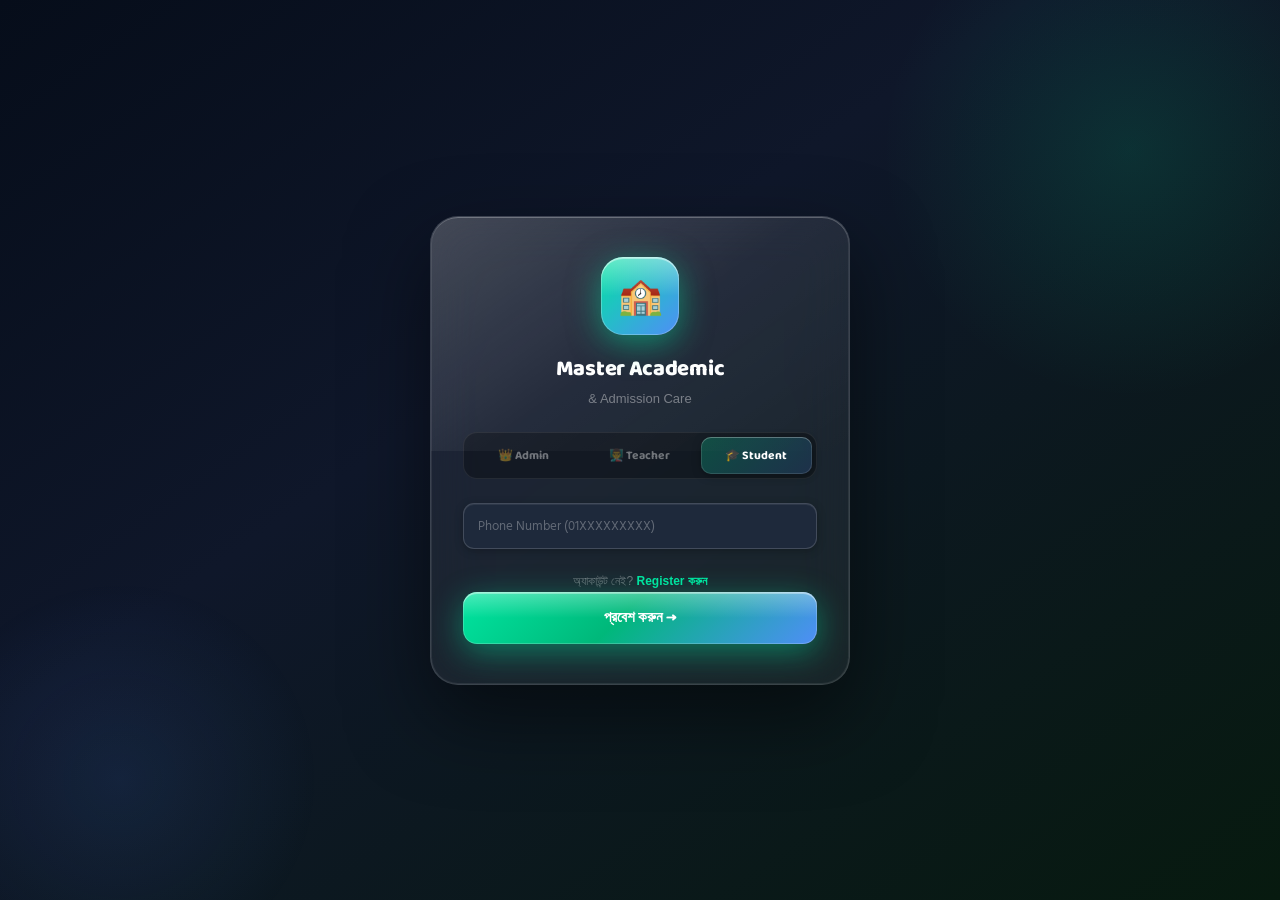
==== commit 150aae4f: "Update lesson plan UI for consistent dark theme and improved readability" ====
--- a/index.html
+++ b/index.html
@@ -7342,7 +7342,7 @@
 
     // Render shell — export buttons only, no filter bar, no "Overview" heading
     container.innerHTML = `
-      <div style="font-family:'Baloo 2',sans-serif;color:#1a2340;">
+      <div style="font-family:'Baloo 2',sans-serif;color:#fff;">
         <div style="display:flex;justify-content:flex-end;gap:8px;flex-wrap:wrap;margin-bottom:16px;">
           <button id="alp-export-week" data-from="${wr.from}" data-to="${wr.to}"
             style="background:#1a73e822;border:1px solid #1a73e855;color:#1a73e8;border-radius:10px;padding:8px 14px;font-family:'Baloo 2',sans-serif;font-weight:800;font-size:12px;cursor:pointer;">⬇ Weekly</button>
@@ -7351,7 +7351,7 @@
           <button id="alp-export-custom"
             style="background:#ff980022;border:1px solid #ff980055;color:#ff9800;border-radius:10px;padding:8px 14px;font-family:'Baloo 2',sans-serif;font-weight:800;font-size:12px;cursor:pointer;">⬇ Custom Range</button>
         </div>
-        <div id="alp-list"><div style="text-align:center;padding:20px;color:#7a8499;">Loading…</div></div>
+        <div id="alp-list"><div style="text-align:center;padding:20px;color:rgba(255,255,255,.65);">Loading…</div></div>
       </div>`;
 
     function _renderList() {
@@ -7359,7 +7359,7 @@
       const listEl = document.getElementById('alp-list');
       if (!listEl) return;
       if (!plans.length) {
-        listEl.innerHTML = '<div style="text-align:center;padding:32px;color:#7a8499;">No lesson plans found.</div>';
+        listEl.innerHTML = '<div style="text-align:center;padding:32px;color:rgba(255,255,255,.65);">No lesson plans found.</div>';
         return;
       }
       // Group by subject → date
@@ -7377,10 +7377,10 @@
       const totalCls  = new Set(plans.map(p=>p.class)).size;
       html += `<div style="display:flex;gap:10px;margin-bottom:18px;flex-wrap:wrap;">
         ${[['📋',plans.length,'Total Plans'],['📚',subjects.length,'Subjects'],['🏫',totalCls,'Classes'],['📅',totalDays,'Days']].map(([ic,v,lb])=>`
-          <div style="flex:1;min-width:80px;background:#f0f4f8;border-radius:14px;padding:12px;text-align:center;border:1px solid #e0e4ea;">
+          <div style="flex:1;min-width:80px;background:#1e293b;border-radius:14px;padding:12px;text-align:center;border:1px solid rgba(255,255,255,.16);">
             <div style="font-size:20px;">${ic}</div>
-            <div style="font-family:'Baloo 2',sans-serif;font-size:20px;font-weight:800;color:#1a2340;">${v}</div>
-            <div style="font-size:10px;color:#7a8499;font-weight:600;">${lb}</div>
+            <div style="font-family:'Baloo 2',sans-serif;font-size:20px;font-weight:800;color:#fff;">${v}</div>
+            <div style="font-size:10px;color:rgba(255,255,255,.65);font-weight:600;">${lb}</div>
           </div>`).join('')}
       </div>`;
       subjects.forEach(subj => {
@@ -7392,7 +7392,7 @@
           <div style="display:flex;align-items:center;gap:10px;margin-bottom:10px;padding:12px 16px;border-radius:14px;background:${color}18;border-left:5px solid ${color};">
             <div>
               <div style="font-weight:800;font-size:16px;color:${color};">${_escHtml(subj)}</div>
-              <div style="font-size:11px;color:#7a8499;margin-top:2px;">${total} session${total!==1?'s':''} across ${dates.length} day${dates.length!==1?'s':''}</div>
+              <div style="font-size:11px;color:rgba(255,255,255,.65);margin-top:2px;">${total} session${total!==1?'s':''} across ${dates.length} day${dates.length!==1?'s':''}</div>
             </div>
           </div>
           <div style="padding-left:6px;">`;
@@ -7400,14 +7400,14 @@
           const dayPlans = dateMap[date];
           const dayLbl = (dayPlans[0].day||'').toUpperCase();
           html += `<div style="margin-bottom:10px;">
-            <div style="font-size:10px;font-weight:700;color:#7a8499;letter-spacing:1px;margin-bottom:6px;">${dayLbl} ${date}</div>`;
+            <div style="font-size:10px;font-weight:700;color:rgba(255,255,255,.65);letter-spacing:1px;margin-bottom:6px;">${dayLbl} ${date}</div>`;
           dayPlans.forEach(plan => {
-            html += `<div style="background:#f8f9fa;border-radius:12px;padding:12px 14px;margin-bottom:8px;border:1px solid #e8eaed;border-left:3px solid ${color}55;">
-              <div style="font-size:13px;font-weight:700;color:#1a2340;">${_escHtml(plan.class||'')}${plan.time?` <span style="color:#7a8499;font-weight:500;">· ${_fmt12(plan.time)}</span>`:''}
+            html += `<div style="background:#1e293b;border-radius:12px;padding:12px 14px;margin-bottom:8px;border:1px solid rgba(255,255,255,.16);border-left:3px solid ${color}55;">
+              <div style="font-size:13px;font-weight:700;color:#fff;">${_escHtml(plan.class||'')}${plan.time?` <span style="color:rgba(255,255,255,.65);font-weight:500;">· ${_fmt12(plan.time)}</span>`:''}
               </div>
               <div style="font-size:13px;color:${color};font-weight:700;margin-top:4px;">📖 ${_escHtml(plan.topic||'')}</div>
-              ${plan.teacher?`<div style="font-size:11px;color:#7a8499;margin-top:3px;">👤 ${_escHtml(plan.teacher)}</div>`:''}
-              ${plan.notes?`<div style="font-size:11px;color:#7a8499;margin-top:5px;line-height:1.5;">${_escHtml(plan.notes)}</div>`:''}
+              ${plan.teacher?`<div style="font-size:11px;color:rgba(255,255,255,.65);margin-top:3px;">👤 ${_escHtml(plan.teacher)}</div>`:''}
+              ${plan.notes?`<div style="font-size:11px;color:rgba(255,255,255,.65);margin-top:5px;line-height:1.5;">${_escHtml(plan.notes)}</div>`:''}
             </div>`;
           });
           html += '</div>';
--- a/styles.css
+++ b/styles.css
@@ -15,7 +15,7 @@
   /* Backgrounds */
   --bg:linear-gradient(135deg,#0f172a 0%,#1e293b 50%,#0f2318 100%);
   --bg-flat:#0f172a;
-  --card:#ffffff;
+  --card:#1e293b;
   --card-glass:rgba(255,255,255,0.06);
 
   /* Text */
@@ -137,7 +137,7 @@
   width:100%;padding:13px 16px;
   border:1px solid rgba(255,255,255,0.12);
   border-radius:13px;
-  background:rgba(0,0,0,0.25);
+  background:#1e293b !important;
   color:#fff !important;
   -webkit-text-fill-color:#fff !important;
   font-family:'Hind Siliguri',sans-serif;font-size:14px;
@@ -149,7 +149,7 @@
 .inp::placeholder{color:rgba(255,255,255,0.3) !important;-webkit-text-fill-color:rgba(255,255,255,0.3) !important;}
 .inp:focus{
   border-color:rgba(0,229,160,0.5);
-  background:rgba(0,229,160,0.08);
+  background:#1e293b !important;
   box-shadow:0 0 0 3px rgba(0,229,160,0.15),0 2px 8px rgba(0,0,0,0.3);
   color:#fff !important;
   -webkit-text-fill-color:#fff !important;
@@ -161,7 +161,7 @@
   -webkit-text-fill-color:#fff !important;
   caret-color:#00e5a0;
 }
-.inp option{background:#0f172a;color:#fff;}
+.inp option{background:#1e293b;color:#fff;}
 
 /* 3D Glossy Primary Button */
 .btnp{
@@ -327,18 +327,24 @@
 
 /* Cards */
 .card{
-  background:#fff;
+  background:#1e293b;
+  color:#fff;
+  --text:#fff;
+  --dark:#fff;
+  --muted:rgba(255,255,255,0.72);
+  --border:rgba(255,255,255,0.16);
+  --card:#1e293b;
   border-radius:18px;padding:22px;
-  box-shadow:0 4px 24px rgba(0,0,0,0.07),0 1px 0 rgba(255,255,255,0.8) inset;
+  box-shadow:0 4px 24px rgba(0,0,0,0.18),0 1px 0 rgba(255,255,255,0.08) inset;
   margin-bottom:16px;
-  border:1px solid rgba(255,255,255,0.9);
+  border:1px solid rgba(255,255,255,0.1);
   position:relative;overflow:hidden;
 }
 .card::before{
   content:'';position:absolute;top:0;left:0;right:0;height:1px;
-  background:linear-gradient(90deg,transparent,rgba(255,255,255,0.8),transparent);
-}
-.card h3{font-size:15px;font-weight:800;margin-bottom:14px;color:var(--dark);}
+  background:linear-gradient(90deg,transparent,rgba(255,255,255,0.18),transparent);
+}
+.card h3{font-size:15px;font-weight:800;margin-bottom:14px;color:#fff;}
 
 .fg{display:grid;grid-template-columns:1fr 1fr;gap:10px;}
 @media(max-width:600px){.fg{grid-template-columns:1fr;}}
@@ -346,20 +352,41 @@
 .lbl{font-size:11px;font-weight:700;color:var(--muted);text-transform:uppercase;letter-spacing:.5px;display:block;margin-bottom:4px;}
 
 /* Form Controls */
-input[type=text],input[type=time],input[type=file],input[type=tel],select,textarea{
+input[type=text],input[type=time],input[type=file],input[type=tel],input[type=email],
+input[type=password],input[type=number],input[type=date],select,textarea{
   width:100%;padding:11px 14px;
-  border:1.5px solid #e2e8f0;
+  border:1.5px solid rgba(255,255,255,0.16);
   border-radius:11px;
   font-family:'Hind Siliguri',sans-serif;font-size:13px;
-  color:var(--text);outline:none;transition:all .2s;
-  background:#fff;
-  box-shadow:0 2px 6px rgba(0,0,0,0.04),0 1px 0 rgba(255,255,255,0.8) inset;
+  color:#fff;outline:none;transition:all .2s;
+  -webkit-text-fill-color:#fff;
+  background:#1e293b;
+  box-shadow:0 2px 8px rgba(0,0,0,0.25),0 1px 0 rgba(255,255,255,0.07) inset;
 }
 input:focus,select:focus,textarea:focus{
   border-color:#4f8ef7;
-  box-shadow:0 0 0 3px rgba(79,142,247,0.12),0 2px 6px rgba(0,0,0,0.04);
+  background:#1e293b;
+  color:#fff;
+  -webkit-text-fill-color:#fff;
+  box-shadow:0 0 0 3px rgba(79,142,247,0.16),0 2px 8px rgba(0,0,0,0.28);
 }
 textarea{resize:vertical;min-height:75px;}
+
+input::placeholder,
+textarea::placeholder{
+  color:rgba(255,255,255,0.48) !important;
+  -webkit-text-fill-color:rgba(255,255,255,0.48) !important;
+  opacity:1;
+}
+select option{
+  background:#1e293b !important;
+  color:#fff !important;
+}
+input[type=date]::-webkit-calendar-picker-indicator,
+input[type=time]::-webkit-calendar-picker-indicator{
+  filter:invert(1);
+  opacity:.85;
+}
 
 /* Dark-screen inputs (teacher / admin / manager panels) */
 #s-teacher input[type=text],#s-teacher input[type=time],#s-teacher input[type=tel],
@@ -370,7 +397,8 @@
 #s-manager select,#s-manager textarea{
   background:rgba(255,255,255,0.07);
   border-color:rgba(255,255,255,0.14);
-  color:#fff;
+  color:#fff !important;
+  -webkit-text-fill-color:#fff !important;
   box-shadow:0 2px 8px rgba(0,0,0,0.25),0 1px 0 rgba(255,255,255,0.07) inset;
 }
 #s-teacher input::placeholder,#s-teacher textarea::placeholder,#s-teacher select option,
@@ -386,6 +414,91 @@
   background:rgba(0,229,160,0.07);
   box-shadow:0 0 0 3px rgba(0,229,160,0.15),0 2px 8px rgba(0,0,0,0.3);
   color:#fff;
+}
+
+/* Force dark fields even when inline styles try to make them light */
+input:not([type=checkbox]):not([type=radio]),
+select,
+textarea,
+.card input:not([type=checkbox]):not([type=radio]),
+.card select,
+.card textarea{
+  background:#1e293b !important;
+  color:#fff !important;
+  -webkit-text-fill-color:#fff !important;
+  border-color:rgba(255,255,255,0.16) !important;
+}
+input:not([type=checkbox]):not([type=radio]):focus,
+select:focus,
+textarea:focus,
+.card input:not([type=checkbox]):not([type=radio]):focus,
+.card select:focus,
+.card textarea:focus{
+  background:#1e293b !important;
+  color:#fff !important;
+  -webkit-text-fill-color:#fff !important;
+  border-color:#4f8ef7 !important;
+}
+
+/* Dark nested content inside cards: tables, lists, sheet cards, and generated rows */
+.card .li,
+.card .ncard,
+.card .rcard,
+.card .mbody,
+.card .witem,
+.card .shcard,
+.card .att-week-card,
+.card .hw-card,
+.card .exam-card,
+.card .quiz-q-card,
+.card .marks-table,
+.card table,
+.card thead,
+.card tbody,
+.card tr,
+.card th,
+.card td{
+  background:#1e293b !important;
+  color:#fff !important;
+  border-color:rgba(255,255,255,0.16) !important;
+}
+.card .li-title,
+.card .li-sub,
+.card .nt,
+.card .nb,
+.card .nd,
+.card .rcclass,
+.card .rcdate,
+.card .wtitle,
+.card .wsub,
+.card .sht,
+.card .shs,
+.card .hw-body,
+.card .exam-subj,
+.card .exam-info,
+.card .leader-name,
+.card .leader-pos,
+.card .marks-table td,
+.card .marks-table th{
+  color:#fff !important;
+}
+.card .li:hover,
+.card .witem:hover,
+.card .tbl tr:hover td,
+.card .shcard:hover,
+.card .ncard:hover,
+.card .rcard:hover{
+  background:#273449 !important;
+}
+.card .sfb{
+  background:#273449 !important;
+  color:#fff !important;
+  border-color:rgba(255,255,255,0.18) !important;
+}
+.card .sfb.active{
+  background:linear-gradient(135deg,#00e5a0,#4f8ef7) !important;
+  color:#fff !important;
+  border-color:transparent !important;
 }
 
 /* Quiz builder inputs (also on dark background) */
